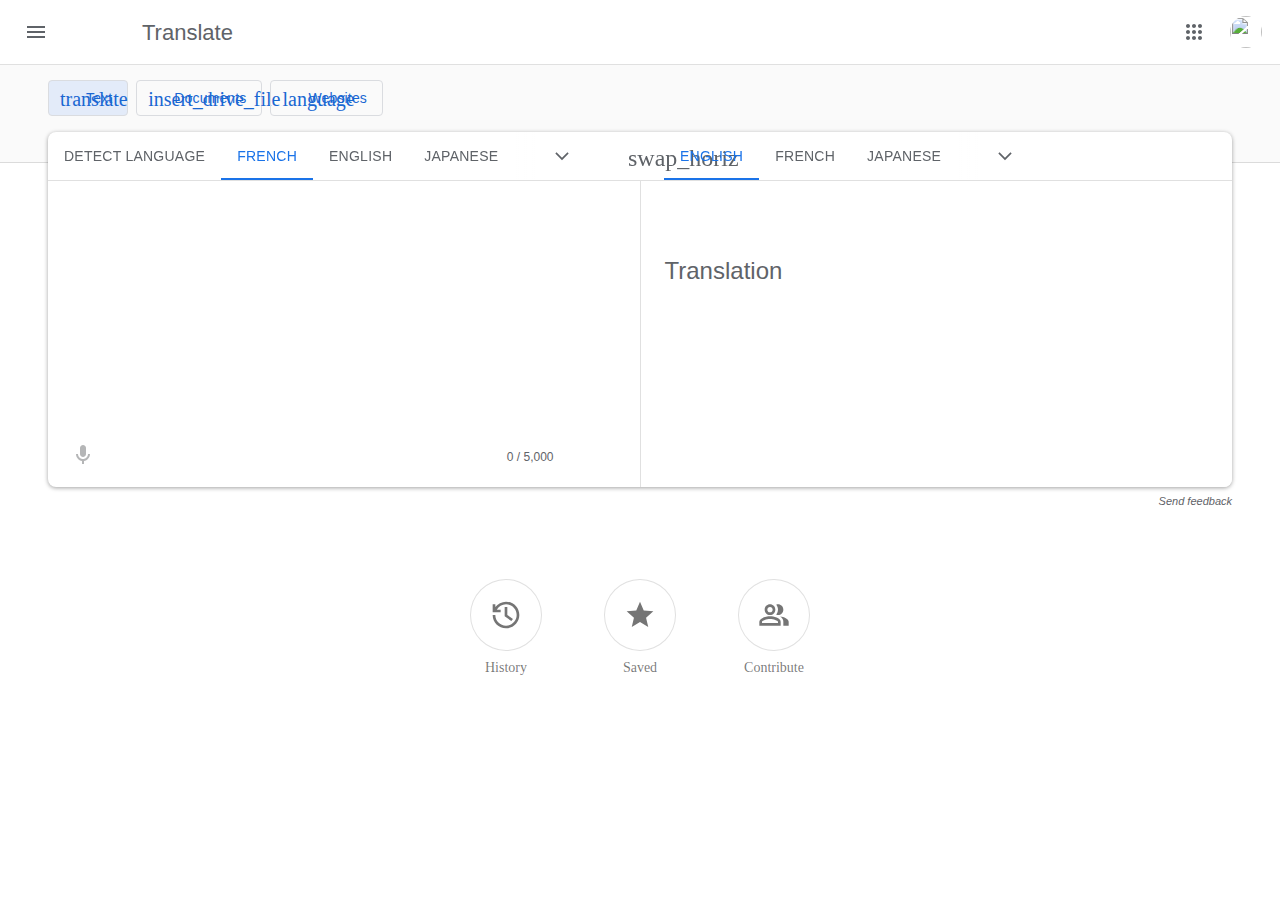
==== index.html @ 06c15351 "commit" ====
<!DOCTYPE html>
<!-- saved from url=(0029)https://translate.google.com/ -->
<html lang="en" dir="ltr">

<head>
    <meta http-equiv="Content-Type" content="text/html; charset=UTF-8">
    <script async="" src="./Google Translate_files/analytics.js.download" nonce=""></script>
    <script src="./Google Translate_files/cb=gapi.loaded_0" nonce="" async=""></script>
    <!--<base href="https://translate.google.com/">-->
    <base href=".">
    <meta name="referrer" content="origin">
    <link rel="canonical" href="https://translate.google.com/">
    <meta name="viewport" content="width=device-width,initial-scale=1,minimum-scale=1.0">
    <meta name="google" content="notranslate">
    <meta name="format-detection" content="telephone=no">
    <meta name="google-site-verification" content="sp-RFHUl69ePlsCUjwgzU3Y0H0P5dxzzaszJOtwaDNQ">
    <meta name="mobile-web-app-capable" content="yes">
    <meta name="apple-mobile-web-app-capable" content="yes">
    <meta name="application-name" content="Google Translate">
    <meta name="apple-mobile-web-app-title" content="Google Translate">
    <meta name="theme-color" content="#4285F4">
    <meta name="msapplication-tap-highlight" content="no">
    <link rel="manifest" crossorigin="use-credentials"
        href="https://translate.google.com/_/TranslateWebserverUi/manifest.json">
    <link rel="home" href="https://translate.google.com/?lfhs=2">
    <link rel="msapplication-starturl" href="https://translate.google.com/?lfhs=2">
    <link rel="icon" href="https://ssl.gstatic.com/translate/favicon.ico" sizes="64x64">
    <link rel="apple-touch-icon-precomposed" href="https://ssl.gstatic.com/translate/favicon.ico" sizes="64x64">
    <link rel="msapplication-square64x64logo" href="https://ssl.gstatic.com/translate/favicon.ico" sizes="64x64">
    <script data-id="_gd"
        nonce="">window.WIZ_global_data = { "CrnM0b": false, "DpimGf": false, "EP1ykd": ["/_/*"], "FdrFJe": "2072717750169189644", "GWxKcf": 10485760, "Im6cmf": "/_/TranslateWebserverUi", "JS0G0c": false, "KVgdyf": [47910903, 1706538, 45848641, 47875273, 45775441, 1787118, 45735197, 1763433, 45758671, 45686039, 45687526, 45814370, 1773158, 47860858, 1714251, 47881026, 1772879], "LVIXXb": 1, "LoQv7e": false, "MKiKn": "%.@.[[\"application/pdf\",[[\".pdf\"],[\"af\",\"sq\",\"am\",\"ar\",\"hy\",\"az\",\"eu\",\"be\",\"bn\",\"bs\",\"bg\",\"ca\",\"ceb\",\"ny\",\"zh\",\"zh-CN\",\"zh-TW\",\"co\",\"hr\",\"cs\",\"da\",\"nl\",\"en\",\"eo\",\"et\",\"tl\",\"fi\",\"fr\",\"fy\",\"gl\",\"ka\",\"de\",\"el\",\"gu\",\"ht\",\"ha\",\"haw\",\"iw\",\"hi\",\"hmn\",\"hu\",\"is\",\"ig\",\"id\",\"ga\",\"it\",\"ja\",\"jw\",\"kn\",\"kk\",\"km\",\"rw\",\"ko\",\"ku\",\"ky\",\"lo\",\"la\",\"lv\",\"lt\",\"lb\",\"mk\",\"mg\",\"ms\",\"ml\",\"mt\",\"mi\",\"mr\",\"mn\",\"my\",\"ne\",\"no\",\"or\",\"ps\",\"fa\",\"pl\",\"pt\",\"pa\",\"ro\",\"ru\",\"sm\",\"gd\",\"sr\",\"st\",\"sn\",\"sd\",\"si\",\"sk\",\"sl\",\"so\",\"es\",\"su\",\"sw\",\"sv\",\"tg\",\"ta\",\"tt\",\"te\",\"th\",\"tr\",\"tk\",\"uk\",\"ur\",\"ug\",\"uz\",\"vi\",\"cy\",\"xh\",\"yi\",\"yo\",\"zu\"],10485760]],[\"application/vnd.openxmlformats-officedocument.presentationml.presentation\",[[\".pptx\"],[\"af\",\"sq\",\"am\",\"ar\",\"hy\",\"az\",\"eu\",\"be\",\"bn\",\"bs\",\"bg\",\"ca\",\"ceb\",\"ny\",\"zh\",\"zh-CN\",\"zh-TW\",\"co\",\"hr\",\"cs\",\"da\",\"nl\",\"en\",\"eo\",\"et\",\"tl\",\"fi\",\"fr\",\"fy\",\"gl\",\"ka\",\"de\",\"el\",\"gu\",\"ht\",\"ha\",\"haw\",\"iw\",\"hi\",\"hmn\",\"hu\",\"is\",\"ig\",\"id\",\"ga\",\"it\",\"ja\",\"jw\",\"kn\",\"kk\",\"km\",\"rw\",\"ko\",\"ku\",\"ky\",\"lo\",\"la\",\"lv\",\"lt\",\"lb\",\"mk\",\"mg\",\"ms\",\"ml\",\"mt\",\"mi\",\"mr\",\"mn\",\"my\",\"ne\",\"no\",\"or\",\"ps\",\"fa\",\"pl\",\"pt\",\"pa\",\"ro\",\"ru\",\"sm\",\"gd\",\"sr\",\"st\",\"sn\",\"sd\",\"si\",\"sk\",\"sl\",\"so\",\"es\",\"su\",\"sw\",\"sv\",\"tg\",\"ta\",\"tt\",\"te\",\"th\",\"tr\",\"tk\",\"uk\",\"ur\",\"ug\",\"uz\",\"vi\",\"cy\",\"xh\",\"yi\",\"yo\",\"zu\"],10485760]],[\"application/vnd.openxmlformats-officedocument.spreadsheetml.sheet\",[[\".xlsx\"],[\"af\",\"sq\",\"am\",\"ar\",\"hy\",\"az\",\"eu\",\"be\",\"bn\",\"bs\",\"bg\",\"ca\",\"ceb\",\"ny\",\"zh\",\"zh-CN\",\"zh-TW\",\"co\",\"hr\",\"cs\",\"da\",\"nl\",\"en\",\"eo\",\"et\",\"tl\",\"fi\",\"fr\",\"fy\",\"gl\",\"ka\",\"de\",\"el\",\"gu\",\"ht\",\"ha\",\"haw\",\"iw\",\"hi\",\"hmn\",\"hu\",\"is\",\"ig\",\"id\",\"ga\",\"it\",\"ja\",\"jw\",\"kn\",\"kk\",\"km\",\"rw\",\"ko\",\"ku\",\"ky\",\"lo\",\"la\",\"lv\",\"lt\",\"lb\",\"mk\",\"mg\",\"ms\",\"ml\",\"mt\",\"mi\",\"mr\",\"mn\",\"my\",\"ne\",\"no\",\"or\",\"ps\",\"fa\",\"pl\",\"pt\",\"pa\",\"ro\",\"ru\",\"sm\",\"gd\",\"sr\",\"st\",\"sn\",\"sd\",\"si\",\"sk\",\"sl\",\"so\",\"es\",\"su\",\"sw\",\"sv\",\"tg\",\"ta\",\"tt\",\"te\",\"th\",\"tr\",\"tk\",\"uk\",\"ur\",\"ug\",\"uz\",\"vi\",\"cy\",\"xh\",\"yi\",\"yo\",\"zu\"],5242880]],[\"application/vnd.openxmlformats-officedocument.wordprocessingml.document\",[[\".docx\"],[\"af\",\"sq\",\"am\",\"ar\",\"hy\",\"az\",\"eu\",\"be\",\"bn\",\"bs\",\"bg\",\"ca\",\"ceb\",\"ny\",\"zh\",\"zh-CN\",\"zh-TW\",\"co\",\"hr\",\"cs\",\"da\",\"nl\",\"en\",\"eo\",\"et\",\"tl\",\"fi\",\"fr\",\"fy\",\"gl\",\"ka\",\"de\",\"el\",\"gu\",\"ht\",\"ha\",\"haw\",\"iw\",\"hi\",\"hmn\",\"hu\",\"is\",\"ig\",\"id\",\"ga\",\"it\",\"ja\",\"jw\",\"kn\",\"kk\",\"km\",\"rw\",\"ko\",\"ku\",\"ky\",\"lo\",\"la\",\"lv\",\"lt\",\"lb\",\"mk\",\"mg\",\"ms\",\"ml\",\"mt\",\"mi\",\"mr\",\"mn\",\"my\",\"ne\",\"no\",\"or\",\"ps\",\"fa\",\"pl\",\"pt\",\"pa\",\"ro\",\"ru\",\"sm\",\"gd\",\"sr\",\"st\",\"sn\",\"sd\",\"si\",\"sk\",\"sl\",\"so\",\"es\",\"su\",\"sw\",\"sv\",\"tg\",\"ta\",\"tt\",\"te\",\"th\",\"tr\",\"tk\",\"uk\",\"ur\",\"ug\",\"uz\",\"vi\",\"cy\",\"xh\",\"yi\",\"yo\",\"zu\"],10485760]]]]", "MT7f9b": [], "MgUcDb": "IN", "N2xKoc": false, "P42P9c": false, "QrtxK": "0", "RpN4Bc": 5000, "S06Grb": "110845101701669875862", "SNlM0e": "AD08yZleJ-DwqQX4kzR1OIfPqn2i:1646511814313", "T8Mtlb": 10000, "VQ5HG": 1, "W3Yyqf": "110845101701669875862", "WZsZ1e": "qrnvTRnGy1OYH3sc/ATDNbAIgfIos3eqS7", "XSvnvc": true, "Yllh3e": "%.@.1646511814303379,24363509,1694619161]", "bv5YTe": false, "cfb2h": "boq_translate-webserver_20220302.14_p1", "daxSld": "", "diwSrc": 300, "dqbTxb": "", "eNnkwf": "1636891113", "eptZe": "/_/TranslateWebserverUi/", "fBpZse": true, "fMPAmf": 5000, "fPDxwd": [1763433, 1772879, 45814370], "gGcLoe": false, "k6LLje": false, "mnsUbf": "%.@.\"[base64]/iYdfKapurC+xYqFTtWQvOM91eR4uEK8gYwtcVkK1KQIoSQ0E+w/SWoEsK0C7A/lsvGUOMI6EFR0VzuYjM7HiPjPfUPe3b3oxiUczvG9k4887oJ8TTHt6BJFmORhSoa2qD1aXugbwjkTtgynVCfhgsO+HbfG89MUoJJfPIqtBaT8xAKJp6h6NTsgTmrAz0HEcEdREPFrqyhXP/q+XU8LEdIWekBRh+8hiE6oDKM9wQIZ5zfMNlsRU5CVK8L3Dq1609yDAUeeZpGzevqvNv7Pao6bvkqh8NFoofSgK4Rzs6mQ4b7pNYtXQOjG16+/Ie8E3jmAeikKjxH/yDRIv9m7gec1MGWWyHrAscUiFYoBToIfnzqHu9aSq074PFMz9M8JOfPoRTSh1t5g/j9ECOzYldUagb2hcbOH9TGSNOheJvR/s/9uehEhx0IrxgDEo+t8OXByQP/0WgNAgIgdDtE6RTwp3sg/TDsWQrNS9ovUjMQtY3UXQ+IC0b1evLX0aL8srcFEzMDO9RraKpCbQOt6Zt+hr+5BSriU1PNLwlEhB5ZdlWrir3sJj3PAR7yG1e6ThBnR8FslO4T6pBX1vOymu8LC4iFdWsdlnkSHE28opRB90/0LRaXapF4rY1l44lCkBuqJZGU1keOMup7pDiFG0ZDOET2HZ5/9/oxJ/CraGS6txgqEHkHWJslRhLwnexXgmXiFObELjmKB6Xei6IN6vUZJHd14atobmVff2snU87UDnUuLV2I+Kzao0fEbNs1zDObU5weCNqmvAjUU0cL5/KNCcIWKVgXCqTlrUqukJEQIC9DPHzd0tWGP+7p8QJQZ2YokSD7mucrC+FdM6WtGzPWTXfVm7E8ARicjiIKpRxk/HKuvgvN9Ks1b5n7+8/zx/cFSM/8DPkRLsqpEWocb4ICs2zgC0Z/iiEdlbqbmZFhkE5dloWZUyDaJi1bcgQVMmREXaLhVVGeNVLcRc7JFHIv19e0xQQe79gxpIH9NgzhJIliIzbf4Qy0gGRt1ioqdnEt2+xUSHmTttdCPeEw/VmiQ7gm1nOIdJGQgOyWBvtUopZDpCVvIeXzJX7E6a4/tSdoD/lKJo86/xUhYdbYKItLb3z4t5m/qlj9co3t6WGLABZkwaqYLNX01hg79BoNjK0bv0iuaccKYZidwJp2utE5A2uQrzGbD2JhfuCH5iE9r17cDhK/3HblEDEOOsmsTOvX3m4roDjEq7ptEh3uOebSwC3e6sbr8WRwjuKSZrVkDMyqU54akneNdCnB2PbcZuAXKTMNN417WuoLmgwNNC/5sRHBi23k2rVhi1FnLMGdlOz+tkiJ2b5pU1MAJbETJFAAHe4OEXFbrTB3vsLo8thlk1bbpPiurtnFKL7LUNxoXB/1JaM9q4fyCJ9y4LBmHFaSXZieo2JaVlTACiw29PWBsjFiC7zi43DHT1dxoi/KkxcZkEf9o1G+w9bPUZkPXpbjnnhj0pgUu6UXwfKf68WnrQ8SvuXBvuPkJGpQqK7sLcL4pBO5VnJsOy9+FlCvNZMGIa8R9tfJm8xtxGxrHyZlUzAL4t/MNxVb9UhfSgcYk/859BfqLaDhiga0UXMZbrHAfEBkLkak1OvIc0VLCH1ZsKQwCCFQ7oGPe9EObsaVeKeKpGHwuwU517T2NnTpV54lcQ8egyMqaNpqPS8e32pMVkoItBniPSFhLc7gOeXI4bpG1VVivV+NCz5CEzY21iEru7O6FhCSGNGvk7NpYxYO5J/WgQBbbKbnFurrLa74S4/QNeP7ExlsVW98LQB3U9XD7rC0LQDIgRLHoY2WXCrRqb9+CXy30K5CFPbBeqqzN88COEnksSo5HLv32HqbSyS06mNGdPSnSai3a9cqkIICIHVsGqr2KXwNcQSrASvbf8LRig5bKuLSgRv0hc9MO/[base64]/[base64]/qM0eO4I7muxMR4FdOAhqU/zGBHyVe46KsC8V6TnmtWF1Y4UeqCzfmoVQFIuDPo5GMsI51cctgXEvTIy73zxgaMlrivgCSBPucHZspWnNyPK642qfC2Pkbpw/P33FwBCBz0aghPYCdTWTtYS7ox+6nAwTIdCdWtZ0mF+JqmzmzNxl2qnGmCoFaSsfPTHSnaHG2LdxfMQHWSRPEWtF+bCbTgyKlz193p5IE+my8SDT9IIt8By9o6YoVTbEd4SFiCGkgZg+lqiJhhhUiKOcCEORPy/D0lmwHBxgeJb+svNS6nCrL596FujG267HaYnUGNLUViWR9MF6b7g+DZmCMKxys4+m72oNvr0l1p0ikz9ddGNmezv+mtgydRFZDhO0hqmR/TZuoMh8QuLnU2IPX8u5MxocRxQ4Tb6HJQcmbUnBNqLbUvEF3S0rzV1DaPvQWxpAr3VvQhvxnB2jIhazG4bAkVahK2GbM4ACfFLiaiOaU3XrZyZAFWtTrkGeV5ki62Oji7zS1/JDWrxJyt2Mvndrk7pMZPQTo2wU3rtEyI3pPjUkUjKf4Y9wEkehONTSiqcKa7aZY0Q6IyuZ88vuRcPF/LUOnvY4iSRP+oYiSr5hVUQtZvgOBVIeursokIZEF0v0nGc4cYMv/kj88joXMv47EDkvUYLJFRbZkqms79a4CMd3WUn2teqcSpHZS74ugoCeWaIu5VTC7j/[base64]/+mbpfUTgNlzpr6pWapN2kdPQzu9Iu0+wVKEx4DfmDARmcKC2CEzAa1VAyviqV3f6qRnb0fUoDNdmirn8YQbC+EPpOf/gyiC3YqY/DFRN405k57xc1WKEOQ6rf9QGklhmKC2KwTZqoqdWNWDqBNzv5OJU7dgNu+9PXhB0T+FzhkZYjFAsbNhB5yNNvYGVpeOJwhf9cYoIcxkv18c51NQMdly8OpB0cwCFBRcscdD8ebHdbo23fZ8/sh4X40BwOp16GGdl6/g1E9R2PcpnB/[base64]//tgtqut8RJ9ZzyKQUPX1dcS1y5PqUr01tPVVBnmmxZzPhzu3riSi9HPrawJPG87jQHzXfGGLdN6UEcXvNGjFwpAkdUb8GbJ0VK0+VfE4YMj6MCZh20t35z4XFZCRtr/4NY5b8cUpAe5J3WNUSJV4Hlz95Qgb8ZCo3H0DESF1mpAndufkfW+stfbrdC+eOi4TBBqEZRHTGJdgJpsxdB0ba+B3/OoavIWWjpvstzbeHZmOgK8x4xKzhoU0KCG/bGSMfToNY5quHIw2mF8Ue+vxXrQCZFq7ZMxrX/BdKqMr3+VMI52eO38lGCwhkUI+obDFJu96ReaXJr5XidJmKtACamJSBMmpnbR1qdfoc3z8SWX/+Xj9uUVOalVc6aCG/E4+XJPCsd7GtlBGUHc4XGy/[base64]/ul6gcmyIe+a3dmBeVl/nCkvLGcHhPrRhF/AderhKWwSJ+yQvQulydiTyW7puv5ZYg4XMdAwKUtmpzGCks0LEZx6nI/VZZsUL74R2vLyRAQElAHPa2Kq5HjBMtCBbS1EnsI/+0CrTgLSthOGgdYvPwF3Xu/L6eZ0MHKkaMubf3qjF5KuGsMNZyNW2YZJxl5bDfrhFV0zwoGpZLrz8y7xWwkMykxz84KcWxqnkgH0wOY7WDwJyvAvSN5HUZgtopTJA+hO20DyVXWOxaYfsd2xTyOzCasw3jgWL2sTol7/cgx8WUrHp7uQ3edmUri1IKo8Qv8dBrPd3Kgyc0KDQO4NchlLiX0QXSKNSy+X5bvq7X2eVklS++fNEg13uxY39oIzw0G2SPlM2tPTuDm9JmmcVXle6BM+HkVfSMS0/E2RMbe6lxxNwb9Uf5WoCXt09LAOKJNEuSmu+nLwzxLdjHi4s8se9zK7UKWgdIfejXVGsMZeK2l+JUJ6cNHZabLfQR+jyJQBf5FJPV/LcyoDkOVenaiEuOqG6pldzWY88NpMJuP7IP/MTjTMgrltPu3UZgwY8QFJrEqAEZfm9WLfyt/JIAuBaMrbJNYxj5wbYVeW/xqUREc3wZCCmpz8l9Ua3dXE/R9OUfwbYgTDxAd59KpEaRSu6V9IQJD4yIj4FQDb4tbDgNwLnFlZgY8GmQIRk5VdRDzgqb+EGdXOYD7niwEQ60PxhcQ2a7sGjLCtv+aIZs9vnbW83bMmBGhbiVVjVJlmuxThG51CL3dc7qcN3BYZr8Alpd3x/VHbD6nmVxwOSErhmtQy7GWUei3Wn3yDoSONaZJjF2s97AfL7+zQHQ8MGILhucBeW663hvzz3T/FNwDeTV3RiHJ+++BVwzI20hwbbkCEJgN9NYePAZAlfmc5FpUmbHrgxJm9ak4DAQMoVCaWFpCMSe0FOXh7xOV5sV0B1qVOvbPFerjuKvJ/+MSRuAdhXCJUdIXIneqdGiEle5t2WTjrV/RiVxkU5IPqirqNe+Z9xKX9yiURhdavPE13MmsSsiYweqZRLNJ5jX/qFtuqeBFiph4cGpQpKTOyGc9WM62IVXGeXVJ5g0smRUNwWTrqX65za+KMzd0/[base64]/X+nM7+nEl9wTTRlU/HSWuSpIAJlnQabsiqt+62iHaW8nx3Xrz7AwS0AGM1KNmIMqPAvigw5WjXX7LLlK9gONuWMJi8mB90hOhPENMt4+kbKHMTZy0isOUutQ/WNvrb1DNvkcOO5ZZRIPp9j4NSPHr+CJAf/zSZshndcJtlaxygk4YCm2ThFtevHLM4tD2OD0Dccd9DUutzYyTb3IwxCHytYjtvD9FPJv3xMRGMVrDTmOQUYLqd7TD5a4SWeDsLB1cll+S6o+JB/N8YCJDIiStpr5xyYgzgl/TlNg5Ah95Sx0razhXj9PFp0355Bm3NUTME36t5RAHXh1hSAwUESrWUBStkE3UuKKxD15Fk4nCVwHPtusCeT2cbcHoYPtYv9VwUfccLGzIMDaOLXBKvPQmiNjLmRjm26hnkuinjjajcjnZG+UqOBW+DmxOUyTxHRWXGiZ1NM4PxF+PNa79mZJ/5SvXVXOmncawlyhmJ5spL7igXUw4gt7QqoIkd61vFfSLd8xSgFhoP3DlhVHMqFpw+eX9hoL016jFvZQuFPJPnAK1YpKLdiADvxhBQUUCnSkGdTy7D/v0NMTFvGuE4iaF0tRSHNvZ6bmzsFDS+3sIec3Wk9Ap5H6VnEBbWMBjzUtn4nGyvoKFLTJbTfda/iGV3/FZ3wE/AAkspI/LQsbAwCT7upes7epVkwBtjwMzPZY6CEVMcyM8hYO5z3xHC07nmPmd1s87BbtsOW5uGLgwiq+3AUOvaUkINkQ3A6LwXmhXRZCXmmp8foTU3+qJgu949vvse6KGPCA0qcDOsHk9bJNf/MqbQ5y+rpyX17NEKZFX9LdRta/xrfl3IEmA+l/NrUpYW1ajvndl/CdMIEsydloECsw/CLZwTWYXPHHfgP8NVOQ/b1fQkq/afh5mhHi70IKkKU6JcxekeNPYVaIOGsMNH2WN+uoRWWPHu0h3vouH52VJosMITx43j7o7gwdU2tTrATk3UrN0KNI/n3ihFMf4mZlOid9z6eAQZfQLK+g5lXb+eHwg/IPMjb2Rw+wRoGoDQT229qf8WQqfHR1In+WZ3CPQzbxkjs5DidMWaJD8GygKDj116QEMSlKWY/bAyBAZ8Uu5MQ+nyDmG8J+uXS9raad6JmoggNxx43yfJ2KBGFmcTB3SiGYWVdWev5ktDBx5UVWMcbOQ0/ZNAWkz54AJlxyTYNAvR63EcdMIfrD6tFw4ARxYDNe5cDCJ0yRjOIAfKKC0W4fo+1EtnQXZ0+7FDidih/1L6XwwzdTh1fYISb2TU1rGbP7mgrswHpT9WImA+zQud6FY4cQx6qvhaARZvra354o/SxqdUk74HCD0AzXrkOYYvlh2SNQ2YOR/pSuZTyfpGP1+kSj1GWZK6Dydvs5AO/sZP98ZdXBACFf2NXLw17ElLOn6sbsQWNwo8xt8KSFGNDynnFM0JblpTHODcz7wdEKgk01sfD9PzdiQKYaAYLJnI8XX9wcewEpu2pAPfPZ7jHmctwcQlBNW6/o1uphFZfxsAG5zwsx+7XahZNMA1Hp0ceN0Eq11VoZq3OxJlCsjmRhuy6+Buz4+Pko1YesBHRCf5cQou3XJyVpJO/[base64]/oRT8KIlvZcXG3/cU17+zqZYV9vJ0eZQww10sa7y344MW1bux5broAnS9qPRZ8pcWwqc3u3Zd+U6YtZ/s6/huZsrqKmA5HJf+WAcq6ja6Tx5RDBLrEYNUJQ1L0V122oMGMEAGECF5/IU6r18DmVvs9q9wMigbZMmNNPnqMYKD8B+74o4A3ge5InopIj7YkEUveYtcKckpHlFxvHuvMDVWTfzPOlcq3vRhDXt9ulpuOsqvrbTCwkMgce8TPLLeCHzVZEHw/osp4uoNhvzSEh67HgJXF6LuDU4hbb3nVREQEgd5KELpEq7gfTvaDdudugWJRcPTmP5Kl+K0hRdu+6Uhh8hd/2xxwOw83a0+45HuzoeDMM/yRTf56bTjGo+mLi5HOpBPGoV+ktdiVvrz1d99n/JlgjjVaoQGBLGyV/xqBhcbA7fSLoCvGlofJViHQzmukV5SW2piZX2cqf0SHo0cK2sNAIUl5UwszWuIc+ij1LDeKqYdRCLTGk2Nf1ifVeODISpkTUjPUsQEAMzQWXjawZGXGoYbY2yLWgFojY1NHQiVztn3hHOsmybjPkEEL2CSrQjCshdxH+zV0pj8fSx/Kjj8kguywUtEiLjqiOI1+f/+cYU3m0hDGdezjUizHMYSRJrsHQACa4SX0WPpg2tKW8gXeRHX1EzpYdiGaR8MfkrLoCJjMhtDOcQSV3sUmvhMcHTVUvRqhEBgWXcxHDZl/wQvmeMrfaDlPu1OyBFeCpixNM9orixYd+wcJ1IfeKKGQ1OxBGbeZnYM6uBELg3VIkMsXEv40ccywR9J9Glgy762FDT/Oo8nZRqJOI1nzrKUFug4kDBquKq8IZ4eawSER4qzvbQuX2WwnSmZkyQYmNuL55qw4oGeg/EBuOeqwc4NXm0pe+pMnGA2NKnSkLKzI93o7ekFZm7O12kWwvEecjqbQSEEuYFEBMSkGTzmoGjuW96BDBMHcQvl4NCnFBQrC8WPkkOCiTTW3kh4lINsLao6gx8fz90cBe/2cXanA72PxxzkV4QxOzp8yRQrHnh5B0XKzX5WtXOsHiI+1u0hFYtVR66V47I/E2vpFfBWwQ0v+w4CO/sDv+SI1txgFLtFAhoJCCvjv4eAQCwErk1bm/Ktlfh6oAx06iBgFnuJyTdohNcHZdGog3Alv7Pym3nDXZVyLeuLpK6HW5H+aPKsp7jOvcgaoEEap0rigmfk3Khb8NcOP6m2RaezMRzJwFM4SwHiMVYq05LtHx0ARqUJJ38gu5T+XXIHX2wI1SuaZE93xdZoTLzd1XmggyCGhmFdSO1Y/3KxLe/uXilUzWbeljUA+j87i9E3avWD00srmqFC+7ANxRLogZ7FUANBibRgqQAB4MxVcpUVmlgo8KQPbs2/WYoZSRzMiNeePI1LJZ3ml5RfvPwk40K8Y3Q7IWY6uolSVB1OrnEoRvPD/8W4HOYUjExs8QYuAGXU5PDUHTRDZyLqKxOdW6OAJ9VuvzoAPXZQqzyAOW+cv1wwEVznMWnfPr2QNHxf3yUJO/CdJvA+Unqka5faTxysH+Ex7wUNfpVmQUCQj3Izb+6Pzo/nC1tLyyceuNE2KD+IGRZJkBgIprKBwJdkS+MdzaQme5HT/eeE5mN3F5ERclQ9vdtSeMjExs/EAPiCGq6EbpV5NJcvleNyQkQMnqvcMDRD9FGXyyGFvsi7zXWATDoGtC6wzkBReZi20S6XUwtI+EB6oqkcglSwrNmk/[base64]/yo2RP7dmvBC5Fl8OZnYnwcvjSl30S0V6PSw+fWGPy9eRZJRNKD+uECXm4VYMmAizRc1j8r4OMviSaeUogUECFmNkgTgmA2AB2oG7zYKiuDUsKLJms4+gckGHGWOsvV1uCMRb8uA4cQUKqiBvhajc52ColnUvCgMenZhZY7mUzhJ714tXPjTtZvy3dRjN5M+HXMh/hoojKW+X/rpNEG4i+CEOBdG2m1CUDs1nCzi/[base64]/coFP1xC5Q5NuPOiKDSzRg0BzrTIE4IhZMtNQFYvfKUhs7cWXG6LLzTgompGxjuR6CmRNbKd90MSfWFlMbFtydwYDiUqakznXt4bN1WO/TZ4hQT/TVzHGvD2pKbeNoh9dDmL6BZ92hWgmqb1Fv2k8SiJwXOQWKIDU/zY5bXQYp4FvJZB5GrJ97G+09i7WqSX2iccIDnBejyZTgoG351mgFCHZ3mqtCRwzhI7YTgq7vioyFBbMbpRswlT7u5tJviHdbykVd0Svj6zItMM8KrXbggF3Hmh0XvHuUshKi6o9KG5WDLHCjvZKgEeVinmSzcoav7xE4U8/i/fWUA+F5y9SUqLa5YlcyluJumBuSGVae6TmEDv+VkotZy8ofYqUcbTTfJ0arXa+d49at5tdaMWo0gf6Q5f3CEHzcz9705WtM++kP0t7LMfX/pw1inkkQaMiF3Ef68DTsffLCgAUuggBtFVJEXvfwonRtcKxXmu8aq3O4mWVeS+lQnalwqog2W1H2+2fnZT9WyOhwmz1FvUg/uD6jF3bZrgxfb2A0sR8lSNOTuC/WG9EaerG8zeDRDXycsF//4RswbY5i1sqkI2z1MvlZEYX2Iqk170yrf8P0ADfmyrhb2oXW4DRb71bPPWBoEaw28YOyUD6znMlg3mwusNA3GmshPRxsfBj2V21vLO1/qWxWEL9E3j/3u92DnuBexVVNRLbkxVmpM6q6mRBpD4vIDzxQH+5kMn4gCurHs7viASrC7DzH3mwt0YLMdCj2G+slJ/7og4FwxeGkBlPu8Af0EiC0JAJq1xkojOP4HJrXWkyM9PyKb+zuDWlTNUTj+s74hUpGPcCJh/BnQJgNoL+IQMI69RmMm+SKIAChxmKdoSgBYdHJ9I4Mqc3Wi68KHojHGWfULO2tAaYu3uUP6cqFZ/XI8cgpqvqLRvBb61G02DnLbiv95ZjIoQaY/ZE8AsmQ+TEmSYGUj3Uzzioj4IdooWRvLi7T55ssANIJikkgs4hJroDsJ3IDK4sL15WOmp4pSahM2n9PE7HjiL8z0+zbuaFFJjisJ5nSIGvG8Yesrob5XQhCBbr4A9Zzf2hoHnRV6UHSH+jAkcT1FZFE3so39yJVQnWARjDFXz5PpeI2gfF++mZqwgNgPt7m3SVda7Ks/G9WIP+nIAHpmLnKGo4HoTs37S1I6AKCceszMyD/YSix0IBsxoqAKUAQwmOZDVMgUajos09ng/U2wlKYUSPKry70CDq6cC4cUAQqBmSRhpGUxKR8t3RJcQmpfM+w+ms7SXuCbxtF6TWgx+8aZkEto2DIAjIaWppn5QRnzOiokAAkScPslkQlduiuCauY6o10Q+DsekJz508uLxDqk15tuBfPtJ18G6YEx0n2HcYK8IMKi+mHrpB5sHOc5GJwlYrunqaFK6TDWq/989+Jr4r1fbujOHn824jCQF/FYMMfAI1SssUn9YcqiaGLZdwxdm4Pmrie3hMSW3+jEoogIEm4puLTg9CcrFlkjsF/rhvEfiveqYjFUG+gjA/QwaDJZtss6isc+dFmcZqwNOq7czDlr8fzEMGbLGSqlE1ZxBH1IIqnEUrB/Gbwivj0E1GcvwGFIAO8CUjnmopeVRdGLEPzeQhOKeShqrIarcNAr3Mp+/q7tEd1jJWhJ6lOqtxsVE7ugaYyColL2ExPYfaJEKPNPRUdvPI2TXG09U++LkNIlwH04GoIqweBkhSou/tIL6vmXWXq8VWgi4Pwkbnyb16FbCcGKrgEGt19L8Q6AoqFhOqKVuMmiQFAe2ch4Jc7ZM59vIXNM44ttFf2Vde8SQ4aEOeX5xpgIk8QmSMy0Qjsz1r2W/XF3KGu/OsRPbsQ//L18vVHJhbnNsYXRlV2Vic2VydmVyVWkvYnNjZnJhbWU\",null,\"C9lyOq9gU3e1LBtJ43XMftyku94UKsdBuSDO7koxQ5Y\",null,1646511814317,[null,null,null,null,null,\"(function(){var U\\u003dfunction(f,Q,W,h,a,Y,N,c,B,S,u,X,d,M,A,P,t,m,p,D,w){return(Q\\u003e\\u003e((Q+((Q+8)%11||(t\\u003d(N\\u003dO(h,null,W))\\u0026\\u00261\\u003d\\u003d\\u003dY.eval(N.createScript(a))?function(L){return N.createScript(L)}:function(L){return f+L}),6))%9||(t\\u003df),2))%8||(p\\u003dfunction(){try{return B.contentWindow.location.href.match(/^h/)?null:!1}catch(L){return\\\"\\\"+L}},D\\u003dfunction(){(A.push(60,+new Date-d),clearInterval(M),N.f\\u003dvoid 0,u)(),u\\u003dvoid 0},m\\u003dfunction(L,J){A.push(82,(J\\u003d+new Date,J-d),L),5\\u003cL?(A.push(35,J-d),D()):(S\\u003dL,P\\u003dJ,B\\u003ddocument.createElement(\\\"iframe\\\"),H(9,6,function(F){L\\u003d\\u003d\\u003dS\\u0026\\u0026(F\\u003dp(),null\\u003d\\u003d\\u003dF?(A.push(h,+new Date-d),c\\u003dB.contentWindow,B\\u003df,S\\u003da,clearInterval(M),u(),u\\u003dvoid 0):(A.push(W,J-d,F),w(),m(L+1)))},B,\\\"load\\\",!1),H(9,12,function(){L\\u003d\\u003d\\u003dS\\u0026\\u0026(A.push(64,J-d),w(),m(L+1))},B,\\\"error\\\",!1),B.style.display\\u003d\\\"none\\\",B.src\\u003dY,X.appendChild(B))},w\\u003dfunction(){B\\u003d(S\\u003d(X.removeChild(B),a),f)},u\\u003dfunction(){},B\\u003df,S\\u003da,A\\u003d[],N.f\\u003dfunction(L,J){u?(J\\u003du,u\\u003dfunction(){(J(),setTimeout)(function(){L(c,A)},a)}):L(c,A)},d\\u003d+new Date,X\\u003ddocument.body||document.documentElement.lastChild,M\\u003dsetInterval(function(L,J,F){B\\u0026\\u0026(J\\u003dS,F\\u003d+new Date,2E4\\u003cF-d?(A.push(66,F-d),w(),D()):(L\\u003dp())?(A.push(93,F-d,L),w(),m(J+1)):6E3\\u003cF-P\\u0026\\u0026(A.push(87,F-d),w(),m(J+1)))},512),m(1)),t},H\\u003dfunction(f,Q,W,h,a,Y,N,c,B,S){return(Q-f)%12||(B\\u003dg,B[W]||U(null,32,h,Y,a,c,B),B[W](N)),(Q\\u003c\\u003c1)%12||h.addEventListener(a,W,Y),(Q-5)%3||(N\\u003dvoid 0,W\\u003dfunction(){},a\\u003dk(Y,function(u){W\\u0026\\u0026(h\\u0026\\u0026l(h),N\\u003du,W(),W\\u003dvoid 0)},!!h)[0],S\\u003d{ply:function(u,X,d,M,A,P){if(!X)return M\\u003da(d),u\\u0026\\u0026u(M),M;P\\u003dfunction(){N(function(t){l(function(){u(t)})},d)},N?P():(A\\u003dW,W\\u003dfunction(){l((A(),P))})}}),S},x\\u003dfunction(f,Q,W,h,a,Y,N){return(h\\u003c\\u003c(((h^481)\\u00263)\\u003d\\u003df\\u0026\\u0026(W(function(c){c(Q)}),N\\u003d[function(){return Q}]),f))%6||(N\\u003d(Y\\u003dg[W.substring(0,3)+\\\"_\\\"])?Y(W.substring(3),Q,a):x(1,W,Q,8)),N},K\\u003dthis||self,Z\\u003dfunction(f){return U.call(this,f,12)},l\\u003dK.requestIdleCallback?function(f){requestIdleCallback(function(){f()},{timeout:4})}:K.setImmediate?function(f){setImmediate(f)}:function(f){setTimeout(f,0)},z\\u003dfunction(f,Q,W,h,a){return H.call(this,9,5,h,Q,W,f,a)},O\\u003dfunction(f,Q,W,h,a){if(!(a\\u003d(h\\u003dK.trustedTypes,Q),h)||!h.createPolicy)return a;try{a\\u003dh.createPolicy(W,{createHTML:Z,createScript:Z,createScriptURL:Z})}catch(Y){if(K.console)K.console[f](Y.message)}return a},g,v\\u003d{passive:!0,capture:!0},k\\u003dfunction(f,Q,W,h){return x.call(this,1,Q,f,3,W,h)};40\\u003c(g\\u003dK.ridgeslice||(K.ridgeslice\\u003d{}),g.m)||(g.m\\u003d41,g.gc\\u003dz,g.a\\u003dk),g.FQi_\\u003dfunction(f,Q,W,h,a,Y){return H(9,9,(Y\\u003d(a\\u003df.lastIndexOf(\\\"//\\\"),atob(f.substr(a+2))),\\\"f\\\"),29,0,15,function(N,c,B){if(B\\u003d\\\"FNL\\\"+c,N)try{h\\u003dN.eval(U(\\\"\\\",14,\\\"gc\\\",\\\"error\\\",\\\"1\\\",N)(Array(7824*Math.random()|0).join(\\\"\\\\n\\\")+\u0027(function(){var fw\\u003dfunction(a,W,f,Q,B,L,h,N){if(!(f-9\\u002611))a:if(\\\"string\\\"\\u003d\\u003d\\u003dtypeof W)N\\u003d\\\"string\\\"!\\u003d\\u003dtypeof B||B.length!\\u003dQ?-1:W.indexOf(B,L);else{for(h\\u003dL;h\\u003cW.length;h++)if(h in W\\u0026\\u0026W[h]\\u003d\\u003d\\u003dB){N\\u003dh;break a}N\\u003d-1}if(!(((f\\u003c\\u003c2\\u00266||(h.classList?h.classList.remove(W):(h.classList?h.classList.contains(W):S(Q,9,W,S(B,a,h)))\\u0026\\u0026c(B,34,Array.prototype.filter.call(S(B,3,h),function(A){return A!\\u003dW}).join(L),h)),f)|6)%5))a:{for(h in B)if(W.call(void 0,B[h],h,B)){N\\u003dL;break a}N\\u003dQ}return N},B0\\u003dfunction(a,W,f,Q,B,L,h,N){return(1\\u003d\\u003d((W|1)\\u00265)\\u0026\\u0026(N\\u003dObject.prototype.hasOwnProperty.call(f,W0)\\u0026\\u0026f[W0]||(f[W0]\\u003d++h8)),(W^a)%4)||(N\\u003d!!(L.v\\u0026B)\\u0026\\u0026!!(L.l\\u0026B)!\\u003dQ\\u0026\\u0026(!(h\\u003dL.GO,-~(h\\u0026B)+(h^B)+(~h^B))||L.dispatchEvent(au(3,f,8,8,2,16,B,Q)))\\u0026\\u0026!L.zO),N},M\\u003dfunction(a,W,f,Q,B,L,h,N,A){return(a\\u003e\\u003e1)%((1\\u003d\\u003d(a+(((a+9)%21||(Array.isArray(L)\\u0026\\u0026(L\\u003dL.join(W)),h\\u003df+B,\\\"\\\"\\u003d\\u003d\\u003dL||void 0\\u003d\\u003dL?(Qi||(Qi\\u003d{atomic:false,autocomplete:\\\"none\\\",dropeffect:\\\"none\\\",haspopup:false,live:\\\"off\\\",multiline:false,multiselectable:false,orientation:\\\"vertical\\\",readonly:false,relevant:\\\"additions text\\\",required:false,sort:\\\"none\\\",busy:false,disabled:false,hidden:false,invalid:\\\"false\\\"}),N\\u003dQi,B in N?Q.setAttribute(h,N[B]):Q.removeAttribute(h)):Q.setAttribute(h,L)),3\\u003d\\u003d(a\\u003e\\u003e1\\u002615))\\u0026\\u0026(f.C\\u003dW,f.listener\\u003dnull,f.proxy\\u003dnull,f.src\\u003dnull,f.H8\\u003dnull),2)\\u002615)\\u0026\\u0026(this.V\\u003dF.document||document),4\\u003d\\u003d(a\\u003c\\u003c1\\u002615))\\u0026\\u0026(A\\u003dtypeof Q.className\\u003d\\u003dW?Q.className:Q.getAttribute\\u0026\\u0026Q.getAttribute(f)||\\\"\\\"),10)||(f\\u003dfunction(Y){return W.call(f.src,f.listener,Y)},W\\u003dNd,A\\u003df),A},S\\u003dfunction(a,W,f,Q,B,L,h,N,A){if(!((W+((W-((W-(3\\u003d\\u003d(((W\\u003e\\u003e2)%24||(A\\u003df.classList?f.classList:M(10,\\\"string\\\",a,f).match(/\\\\\\\\S+/g)||[]),W)\\u003e\\u003e1\\u002615)\\u0026\\u0026\\\"number\\\"!\\u003d\\u003dtypeof Q\\u0026\\u0026Q\\u0026\\u0026!Q.C\\u0026\\u0026((L\\u003dQ.src)\\u0026\\u0026L[Lw]?t(L.T,13,a,Q):(N\\u003dQ.type,B\\u003dQ.proxy,L.removeEventListener?L.removeEventListener(N,B,Q.capture):L.detachEvent?L.detachEvent(A8(17,12,\\\"on\\\",N),B):L.addListener\\u0026\\u0026L.removeListener\\u0026\\u0026L.removeListener(B),Ys--,(h\\u003dau(3,L,9))?(t(h,5,a,Q),h.W\\u003d\\u003da\\u0026\\u0026(h.src\\u003df,L[dm]\\u003df)):M(6,true,Q))),4))%18||(this.g\\u003da),9))%10||(A\\u003dfw(98,Q,25,1,f,a)\\u003e\\u003da),5))%13))a:{for(h\\u003da;h\\u003cQ.length;++h)if(N\\u003dQ[h],!N.C\\u0026\\u0026N.listener\\u003d\\u003dL\\u0026\\u0026N.capture\\u003d\\u003d!!B\\u0026\\u0026N.H8\\u003d\\u003df){A\\u003dh;break a}A\\u003d-1}return A},t\\u003dfunction(a,W,f,Q,B,L,h,N,A,Y,u,d,J){if(!((W|8)\\u00267))if(Array.isArray(L))for(A\\u003da;A\\u003cL.length;A++)t(0,16,\\\"object\\\",Q,B,L[A],h,N);else h\\u003dJ8(8,44,h),Q\\u0026\\u0026Q[Lw]?Q.T.add(String(L),h,true,p(47,f,N)?!!N.capture:!!N,B):c(false,38,\\\"object\\\",h,true,B,Q,N,L);if((2\\u003d\\u003d(W\\u003c\\u003c1\\u00267)\\u0026\\u0026(B\\u003dQ.type,B in a.h\\u0026\\u0026c(f,11,a.h[B],Q)\\u0026\\u0026(M(39,true,Q),a.h[B].length\\u003d\\u003df\\u0026\\u0026(delete a.h[B],a.W--))),2)\\u003d\\u003d((W|8)\\u00263))if(A\\u003dQ.T.h[String(L)]){for(N\\u003d(A\\u003d(Y\\u003dtrue,A.concat()),f);N\\u003cA.length;++N)(h\\u003dA[N])\\u0026\\u0026!h.C\\u0026\\u0026h.capture\\u003d\\u003dB\\u0026\\u0026(d\\u003dh.H8||h.src,u\\u003dh.listener,h.K\\u0026\\u0026t(Q.T,9,f,h),Y\\u003dfalse!\\u003d\\u003du.call(d,a)\\u0026\\u0026Y);J\\u003dY\\u0026\\u0026!a.defaultPrevented}else J\\u003dtrue;return J},au\\u003dfunction(a,W,f,Q,B,L,h,N,A){if(!(f\\u003c\\u003c1\\u00266))a:{switch(h){case W:A\\u003dN?\\\"disable\\\":\\\"enable\\\";break a;case B:A\\u003dN?\\\"highlight\\\":\\\"unhighlight\\\";break a;case 4:A\\u003dN?\\\"activate\\\":\\\"deactivate\\\";break a;case Q:A\\u003dN?\\\"select\\\":\\\"unselect\\\";break a;case L:A\\u003dN?\\\"check\\\":\\\"uncheck\\\";break a;case 32:A\\u003dN?\\\"focus\\\":\\\"blur\\\";break a;case 64:A\\u003dN?\\\"open\\\":\\\"close\\\";break a}throw Error(\\\"Invalid component state\\\");}return(f^325)\\u0026a||(Q\\u003dW[dm],A\\u003dQ instanceof D?Q:null),A},x\\u003dfunction(a,W,f,Q,B,L,h,N,A,Y,u,d,J,O){if(!((4\\u003d\\u003d(a+2\\u002614)\\u0026\\u0026(O\\u003dfunction(){},O.prototype\\u003dQ.prototype,f.o\\u003dQ.prototype,f.prototype\\u003dnew O,f.prototype.constructor\\u003df,f.Du\\u003dfunction(H,P,m){for(var w\\u003dArray(arguments.length-W),X\\u003dW;X\\u003carguments.length;X++)w[X-W]\\u003darguments[X];return Q.prototype[P].apply(H,w)}),a)\\u003e\\u003e1\\u00267))if(Array.isArray(h))for(d\\u003dW;d\\u003ch.length;d++)x(33,0,\\\"object\\\",Q,B,L,h[d],N);else A\\u003dp(95,f,B)?!!B.capture:!!B,Q\\u003dJ8(8,22,Q),L\\u0026\\u0026L[Lw]?L.T.remove(String(h),Q,A,N):L\\u0026\\u0026(Y\\u003dau(3,L,5))\\u0026\\u0026(u\\u003dY.op(N,A,Q,h))\\u0026\\u0026S(0,7,null,u);if(1\\u003d\\u003d((a^243)\\u00265))if(L\\u003df.length,L\\u003eW){for(Q\\u003d(B\\u003dArray(L),W);Q\\u003cL;Q++)B[Q]\\u003df[Q];J\\u003dB}else J\\u003d[];if(!((a|((a-9)%11||(J\\u003dW\\u0026\\u0026W.parentNode?W.parentNode.removeChild(W):null),6))%9)){if(B\\u003dwindow.btoa){for(L\\u003d(Q\\u003d0,\\\"\\\");Q\\u003cW.length;Q+\\u003d8192)L+\\u003dString.fromCharCode.apply(null,W.slice(Q,Q+8192));f\\u003dB(L).replace(/\\\\\\\\+/g,\\\"-\\\").replace(/\\\\\\\\//g,\\\"_\\\").replace(/\\u003d/g,\\\"\\\")}else f\\u003dvoid 0;J\\u003df}return J},iw\\u003dfunction(a,W,f,Q,B,L,h,N,A){return 1\\u003d\\u003d((W^((W\\u003e\\u003e2)%14||(f.C?L\\u003dtrue:(N\\u003dnew Sa(Q,this),h\\u003df.listener,B\\u003df.H8||f.src,f.K\\u0026\\u0026S(0,6,null,f),L\\u003dh.call(B,N)),A\\u003dL),396))\\u00267)\\u0026\\u0026(Q.B\\u003d((Q.B?Q.B+a:\\\"E:\\\")+B.message+\\\":\\\"+B.stack).slice(f,2048)),A},Fv\\u003dfunction(a,W,f,Q,B,L,h,N,A,Y,u){if(2\\u003d\\u003d((W+8)%7||Z.call(this,a,f||c0.gn(),Q),W+3\\u002611)){for(L\\u003d[],Y\\u003dQ\\u003d0;Y\\u003ca.length;Y++)for(Q+\\u003df,h\\u003d(A\\u003dh\\u003c\\u003cf,B\\u003da[Y],2*(A|0)+~(A\\u0026B)-2*(A\\u0026~B)-(~A^B));7\\u003cQ;)Q-\\u003d8,L.push((N\\u003dh\\u003e\\u003eQ,255-(~N\\u0026255)));u\\u003dL}return(W|1)%5||f.ZZ\\u0026\\u0026f.ZZ.forEach(a,void 0),u},R\\u003dfunction(a,W,f,Q,B,L,h,N,A,Y){if(4\\u003d\\u003d(a\\u003c\\u003c((a^286)%14||Q.m.splice(f,f,W),1)\\u002615))if(f.classList)Array.prototype.forEach.call(Q,function(u,d){f.classList?f.classList.add(u):(f.classList?f.classList.contains(u):S(0,19,u,S(\\\"class\\\",97,f)))||(d\\u003dM(18,\\\"string\\\",\\\"class\\\",f),c(\\\"class\\\",70,d+(0\\u003cd.length?\\\" \\\"+u:u),f))});else{for(B in W\\u003d((Array.prototype.forEach.call(S(\\\"class\\\",(L\\u003d{},96),f),function(u){L[u]\\u003dtrue}),Array.prototype.forEach).call(Q,function(u){L[u]\\u003dtrue}),\\\"\\\"),L)W+\\u003d0\\u003cW.length?\\\" \\\"+B:B;c(\\\"class\\\",28,W,f)}if(4\\u003d\\u003d(a-5\\u002615)){if(!(h\\u003d(z.call(this,W),Q))){for(A\\u003dthis.constructor;A;){if(L\\u003d(N\\u003dB0(235,8,A),Oi[N]))break;A\\u003d(B\\u003dObject.getPrototypeOf(A.prototype))\\u0026\\u0026B.constructor}h\\u003dL?\\\"function\\\"\\u003d\\u003d\\u003dtypeof L.gn?L.gn():new L:null}this.P\\u003dh}if(!(2\\u003d\\u003d((a^456)\\u002614)\\u0026\\u0026(W\\u003dnew G(f,Q),Y\\u003d[function(u){return I(8,9,false,u,W)}]),a+1\\u002627))if(h\\u0026\\u0026h.once)t(Q,8,\\\"object\\\",N,B,L,W,h);else if(Array.isArray(L))for(A\\u003dQ;A\\u003cL.length;A++)R(3,W,false,0,B,L[A],h,N);else W\\u003dJ8(8,23,W),N\\u0026\\u0026N[Lw]?N.T.add(String(L),W,f,p(15,\\\"object\\\",h)?!!h.capture:!!h,B):c(false,20,\\\"object\\\",W,f,B,N,h,L);return Y},c\\u003dfunction(a,W,f,Q,B,L,h,N,A,Y,u,d,J,O){if(!(((W^920)%(1\\u003d\\u003d((2\\u003d\\u003d(W-8\\u002611)\\u0026\\u0026(L\\u003dtypeof B,h\\u003dL!\\u003da?L:B?Array.isArray(B)?\\\"array\\\":L:\\\"null\\\",O\\u003dh\\u003d\\u003df||h\\u003d\\u003da\\u0026\\u0026typeof B.length\\u003d\\u003dQ),W)+6\\u00269)\\u0026\\u0026(L\\u003dfw(98,f,29,1,Q,a),(B\\u003dL\\u003e\\u003da)\\u0026\\u0026Array.prototype.splice.call(f,L,1),O\\u003dB),18)||(\\\"string\\\"\\u003d\\u003dtypeof Q.className?Q.className\\u003df:Q.setAttribute\\u0026\\u0026Q.setAttribute(a,f)),W)\\u003e\\u003e1\\u00269)){for(L\\u003dN\\u003d0;L\\u003ca.length;L++)N+\\u003da.charCodeAt(L),N+\\u003dN\\u003c\\u003c10,N^\\u003dN\\u003e\\u003e6;O\\u003d(h\\u003d(B\\u003d(N+\\u003dN\\u003c\\u003c3,N^\\u003dN\\u003e\\u003e11,N+(N\\u003c\\u003c15))\\u003e\\u003e\\u003e0,new Number(B\\u0026(A\\u003d1\\u003c\\u003cf,-(A^1)-2*(~A^1)+2*(A|-2)))),h[0]\\u003d(B\\u003e\\u003e\\u003ef)%Q,h)}if(!((W+4)%6)){if(!A)throw Error(\\\"Invalid event type\\\");if(Y\\u003d(d\\u003dp(79,f,((u\\u003dau(3,h,13))||(h[dm]\\u003du\\u003dnew D(h)),N))?!!N.capture:!!N,u).add(A,Q,B,d,L),!Y.proxy){if((J\\u003dM(20),Y.proxy\\u003dJ,J.src\\u003dh,J.listener\\u003dY,h).addEventListener)H0||(N\\u003dd),void 0\\u003d\\u003d\\u003dN\\u0026\\u0026(N\\u003da),h.addEventListener(A.toString(),J,N);else if(h.attachEvent)h.attachEvent(A8(17,6,\\\"on\\\",A.toString()),J);else if(h.addListener\\u0026\\u0026h.removeListener)h.addListener(J);else throw Error(\\\"addEventListener and attachEvent are unavailable.\\\");Ys++}}return O},p\\u003dfunction(a,W,f,Q,B,L,h,N,A,Y,u,d,J){if(!((a\\u003e\\u003e1)%25||(J\\u003dMath.floor(this.S())),(a-3)%10)){if(B.ju+\\u003d(B.g\\u003d((u\\u003d(d\\u003d(h\\u003d0\\u003c(Q||B.mU++,B).Et\\u0026\\u0026B.lI\\u0026\\u0026B.Nk\\u0026\\u00261\\u003e\\u003dB.hw\\u0026\\u0026!B.j\\u0026\\u0026!B.L\\u0026\\u0026(!Q||1\\u003cB.c8-f)\\u0026\\u00260\\u003d\\u003ddocument.hidden,N\\u003d(A\\u003d4\\u003d\\u003dB.mU)||h?B.S():B.J,N-B.J),d)\\u003e\\u003e14,B).s\\u0026\\u0026(B.s^\\u003du*(d\\u003c\\u003cW)),u||B.g),u),A||h)B.mU\\u003d0,B.J\\u003dN;!h||N-B.R\\u003cB.Et-(L?255:Q?5:2)?J\\u003dfalse:(B.c8\\u003df,Y\\u003de(Q?130:227,B),C(227,B.D,B),B.m.push([Md,Y,Q?f+1:f]),B.L\\u003dsi,J\\u003dtrue)}return 2\\u003d\\u003d((5\\u003d\\u003d(a+((a-6)%26||(J\\u003dW),6)\\u002615)\\u0026\\u0026(Q\\u003dtypeof f,J\\u003dQ\\u003d\\u003dW\\u0026\\u0026null!\\u003df||\\\"function\\\"\\u003d\\u003dQ),a)\\u003e\\u003e2\\u002615)\\u0026\\u0026(this.listener\\u003df,this.proxy\\u003dnull,this.src\\u003dW,this.type\\u003dL,this.capture\\u003d!!Q,this.H8\\u003dB,this.key\\u003d++P0,this.K\\u003dthis.C\\u003dfalse),J},A8\\u003dfunction(a,W,f,Q,B,L,h,N,A){return(W\\u003c\\u003c((W^567)%(1\\u003d\\u003d(W-7\\u00267)\\u0026\\u0026(A\\u003dMath.floor(this.st+(this.S()-this.R))),14)||(N\\u003dQ,N^\\u003dN\\u003c\\u003c13,N\\u003d(h\\u003dN\\u003e\\u003ea,-~N+~h-2*(~N^h)+2*(~N|h)),N\\u003d(L\\u003dN\\u003c\\u003c5,2*(N|0)+2*~L-3*(N|~L)+(~N|L)),(N\\u0026\\u003dB)||(N\\u003d1),A\\u003d-(f\\u0026~N)-2*(~f^N)+(~f\\u0026N)+2*(f|~N)),1))%12||(A\\u003dQ in ou?ou[Q]:ou[Q]\\u003df+Q),A},E\\u003dfunction(a,W,f,Q,B,L,h,N,A,Y){return(((a+8)%11||(Y\\u003d(A\\u003d(N\\u003dQ[B]\\u003c\\u003c24,h\\u003dQ[2*(B|W)-(B\\u0026-2)-(~B\\u0026W)]\\u003c\\u003c16,-~(N\\u0026h)+-2-(~N^h)),L\\u003dQ[(B|f)+2]\\u003c\\u003c8,2*(L|f)-2*(A\\u0026L)-~A+(A|~L))|Q[(B|f)+3]),(a+6)%9||(W.j?Y\\u003dmn(W.u,W):(f\\u003dwm(8,W,true,6),~(f\\u0026128)- -1- -258+2*(f|-129)\\u0026\\u0026(f\\u003d(f\\u0026128)+~(f\\u0026128)-(~f^128),Q\\u003dwm(2,W,true,6),f\\u003d(B\\u003df\\u003c\\u003c2,(B|Q)-~(B|Q)+(~B^Q))),Y\\u003df)),a)\\u003e\\u003e2)%8||(Q\\u003dthis,h\\u003d{},B\\u003dfunction(u,d){return(d\\u003dL.call(Q,[Xv]),W)[u%4175*f%4175*35*(d|0)%4175*f%4175]},L\\u003dQ.Y,B[Q.F]\\u003dfunction(u){h[1325*f%4175]\\u003du},B[Q.F](W),W\\u003dh,Y\\u003dB),Y},ja\\u003dfunction(a,W,f,Q,B,L,h,N,A,Y){if(!((f\\u003c\\u003c((f-9)%12||(B\\u003dfunction(){return W()},W\\u003dfunction(){return Q},B[this.F]\\u003dfunction(u){Q\\u003du},Y\\u003dB),1))%12)){for(N\\u003d(A\\u003dE(48,B),Q);W\\u003eQ;W--)N\\u003d(L\\u003dN\\u003c\\u003ca,h\\u003dV(B),2*(L\\u0026h)+~(L\\u0026h)+(L\\u0026~h)-(L|~h));C(A,N,B)}return(f-5)%3||(B\\u003dV(W),B\\u0026Q\\u0026\\u0026(B\\u003dB\\u0026127|V(W)\\u003c\\u003c7),Y\\u003dB),Y},t8\\u003dfunction(a,W,f,Q,B,L,h,N,A){if(!(W\\u003e\\u003e1\\u00267))for(L in h\\u003df,Q.h){for(N\\u003d(B\\u003df,Q.h[L]);B\\u003cN.length;B++)++h,M(38,true,N[B]);Q.W--,delete Q.h[L]}return(W+((W\\u003c\\u003c1)%14||(f.classList?Array.prototype.forEach.call(Q,function(Y){fw(98,Y,6,0,\\\"class\\\",\\\" \\\",f)}):c(\\\"class\\\",a,Array.prototype.filter.call(S(\\\"class\\\",3,f),function(Y){return!S(0,49,Y,Q)}).join(\\\" \\\"),f)),5))%4||(this.zO\\u003dthis.zO),A},Kw\\u003dfunction(a,W,f,Q,B,L,h,N,A,Y,u){if(1\\u003d\\u003d((h^481)\\u00263))if(Q\\u003d\\\"array\\\"\\u003d\\u003d\\u003dUi(\\\"object\\\",\\\"array\\\",W)?W:[W],this.B)f(this.B);else try{a\\u003d[],B\\u003d!this.m.length,R(64,[pw,a,Q],0,this),R(20,[D5,f,a],0,this),L\\u0026\\u0026!B||gm(420,true,this,L,true)}catch(d){iw(\\\"~\\\",29,0,this,d),f(this.B)}return(h\\u003c\\u003c1)%6||(u\\u003dY\\u003dfunction(){if(B.g\\u003d\\u003dB){if(B.H){var d\\u003d[ks,a,Q,void 0,N,A,arguments];if(2\\u003d\\u003dW)var J\\u003d(R(6,d,0,B),gm(420,L,B,L,true));else if(W\\u003d\\u003df){var O\\u003d!B.m.length;(R(56,d,0,B),O)\\u0026\\u0026gm(420,L,B,L,true)}else J\\u003dlw(d,true,B,420);return J}N\\u0026\\u0026A\\u0026\\u0026N.removeEventListener(A,Y,xs)}}),u},zw\\u003dfunction(a,W,f,Q,B){return(W+a)%(2\\u003d\\u003d((W|4)\\u00263)\\u0026\\u0026(Z5.call(this),this.T\\u003dnew D(this),this.bI\\u003dnull,this.v8\\u003dthis),(W\\u003c\\u003c2)%a||(this.src\\u003df,this.h\\u003d{},this.W\\u003d0),5)||(this.type\\u003df,this.currentTarget\\u003dthis.target\\u003dQ,this.defaultPrevented\\u003dthis.O\\u003dfalse),B},J8\\u003dfunction(a,W,f,Q,B,L,h,N,A,Y){if(!((1\\u003d\\u003d((W^398)\\u002611)\\u0026\\u0026(v0.call(this,f?f.type:\\\"\\\"),this.relatedTarget\\u003dthis.currentTarget\\u003dthis.target\\u003dnull,this.button\\u003dthis.screenY\\u003dthis.screenX\\u003dthis.clientY\\u003dthis.clientX\\u003dthis.offsetY\\u003dthis.offsetX\\u003d0,this.key\\u003d\\\"\\\",this.charCode\\u003dthis.keyCode\\u003d0,this.metaKey\\u003dthis.shiftKey\\u003dthis.altKey\\u003dthis.ctrlKey\\u003dfalse,this.state\\u003dnull,this.pointerId\\u003d0,this.pointerType\\u003d\\\"\\\",this.U\\u003dnull,f\\u0026\\u0026(B\\u003dthis.type\\u003df.type,L\\u003df.changedTouches\\u0026\\u0026f.changedTouches.length?f.changedTouches[0]:null,this.target\\u003df.target||f.srcElement,this.currentTarget\\u003dQ,h\\u003df.relatedTarget,h||(\\\"mouseover\\\"\\u003d\\u003dB?h\\u003df.fromElement:\\\"mouseout\\\"\\u003d\\u003dB\\u0026\\u0026(h\\u003df.toElement)),this.relatedTarget\\u003dh,L?(this.clientX\\u003dvoid 0!\\u003d\\u003dL.clientX?L.clientX:L.pageX,this.clientY\\u003dvoid 0!\\u003d\\u003dL.clientY?L.clientY:L.pageY,this.screenX\\u003dL.screenX||0,this.screenY\\u003dL.screenY||0):(this.offsetX\\u003df.offsetX,this.offsetY\\u003df.offsetY,this.clientX\\u003dvoid 0!\\u003d\\u003df.clientX?f.clientX:f.pageX,this.clientY\\u003dvoid 0!\\u003d\\u003df.clientY?f.clientY:f.pageY,this.screenX\\u003df.screenX||0,this.screenY\\u003df.screenY||0),this.button\\u003df.button,this.keyCode\\u003df.keyCode||0,this.key\\u003df.key||\\\"\\\",this.charCode\\u003df.charCode||(\\\"keypress\\\"\\u003d\\u003dB?f.keyCode:0),this.ctrlKey\\u003df.ctrlKey,this.altKey\\u003df.altKey,this.shiftKey\\u003df.shiftKey,this.metaKey\\u003df.metaKey,this.pointerId\\u003df.pointerId||0,this.pointerType\\u003d\\\"string\\\"\\u003d\\u003d\\u003dtypeof f.pointerType?f.pointerType:Gw[f.pointerType]||\\\"\\\",this.state\\u003df.state,this.U\\u003df,f.defaultPrevented\\u0026\\u0026Sa.o.preventDefault.call(this))),W|a)%a))for(A\\u003dL.length,h\\u003d\\\"string\\\"\\u003d\\u003d\\u003dtypeof L?L.split(f):L,N\\u003dQ;N\\u003cA;N++)N in h\\u0026\\u0026B.call(void 0,h[N],N,L);return(W\\u003e\\u003e1)%11||(\\\"function\\\"\\u003d\\u003d\\u003dtypeof f?Y\\u003df:(f[Iu]||(f[Iu]\\u003dfunction(u){return f.handleEvent(u)}),Y\\u003df[Iu])),Y},$s\\u003dfunction(a,W,f,Q,B){return f-a\\u0026W||(q.call(this),Q||Ru||(Ru\\u003dnew ea),this.B8\\u003dthis.fS\\u003dthis.Xt\\u003dthis.ZZ\\u003dnull,this.uI\\u003dfalse,this.TO\\u003dnull,this.$u\\u003dvoid 0),B},I\\u003dfunction(a,W,f,Q,B,L,h){if(3\\u003d\\u003d((W|a)\\u0026(2\\u003d\\u003d(W\\u003c\\u003c1\\u002615)\\u0026\\u0026(B.pS(function(N){L\\u003dN},f,Q),h\\u003dL),7))){if(!Q)throw Error(\\\"Invalid class name \\\"+Q);if(\\\"function\\\"!\\u003d\\u003dtypeof f)throw Error(\\\"Invalid decorator function \\\"+f);}return(W+5)%5||(f.gn\\u003dfunction(){return f.Ft?f.Ft:f.Ft\\u003dnew f},f.Ft\\u003dvoid 0),h},Cw\\u003dfunction(a,W,f,Q,B,L,h,N){W.push((Q\\u003d(h\\u003da[0]\\u003c\\u003c24|a[1]\\u003c\\u003c16,f\\u003da[2]\\u003c\\u003c8,(f|0)-(h\\u0026f)-1-~h),B\\u003da[3],(Q|0)+~Q-~(Q|B))),W.push((L\\u003da[4]\\u003c\\u003c24|a[5]\\u003c\\u003c16,N\\u003da[6]\\u003c\\u003c8,~(L\\u0026N)-2*~(L|N)+(~L^N))|a[7]),W.push(a[8]\\u003c\\u003c24|a[9]\\u003c\\u003c16|a[10]\\u003c\\u003c8|a[11])},Vi\\u003dfunction(a,W){for(W\\u003d[];a--;)W.push(255*Math.random()|0);return W},b,F\\u003dthis||self,yi\\u003dfunction(a,W,f){return R.call(this,11,f,a,W)},rm\\u003dfunction(){return I.call(this,8,14)},bw\\u003dfunction(a,W){for(var f,Q\\u003d1,B;Q\\u003carguments.length;Q++){for(B in f\\u003darguments[Q],f)a[B]\\u003df[B];for(var L\\u003d0;L\\u003cqd.length;L++)B\\u003dqd[L],Object.prototype.hasOwnProperty.call(f,B)\\u0026\\u0026(a[B]\\u003df[B])}},G\\u003dfunction(a,W,f){f\\u003dthis;try{Tw(W,this,a)}catch(Q){iw(\\\"~\\\",37,0,this,Q),W(function(B){B(f.B)})}},W0\\u003d\\\"closure_uid_\\\"+(1E9*Math.random()\\u003e\\u003e\\u003e0),fE\\u003dfunction(a,W,f,Q,B){if(!(Q\\u003d(B\\u003dW,F.trustedTypes),Q)||!Q.createPolicy)return B;try{B\\u003dQ.createPolicy(f,{createHTML:nw,createScript:nw,createScriptURL:nw})}catch(L){if(F.console)F.console[a](L.message)}return B},nw\\u003dfunction(a){return p.call(this,6,a)},Ru,h8\\u003d0,Wn\\u003dfunction(a,W,f,Q,B,L,h,N,A,Y,u,d){for(A\\u003d(N\\u003d(u\\u003d0,[]),0);u\\u003cf.length;u++)h\\u003df.charCodeAt(u),128\\u003eh?N[A++]\\u003dh:(2048\\u003eh?N[A++]\\u003dh\\u003e\\u003e6|192:(55296\\u003d\\u003d-64512-a*~(h|64512)+(~h^64512)+(~h|64512)\\u0026\\u0026u+1\\u003cf.length\\u0026\\u002656320\\u003d\\u003d(B\\u003df.charCodeAt(u+1),64514+(~B\\u002664512)+a*(B|-64513))?(h\\u003d65536+(1025+(~h\\u00261023)+a*(h|-1024)\\u003c\\u003c10)+(f.charCodeAt(++u)\\u00261023),N[A++]\\u003dh\\u003e\\u003eW|240,N[A++]\\u003d(L\\u003dh\\u003e\\u003e12\\u002663,a*(L\\u0026128)+~(L\\u0026128)-(~L^128))):N[A++]\\u003d(Q\\u003dh\\u003e\\u003e12,(Q\\u0026224)+-2-(Q|-225)-(~Q|224)),N[A++]\\u003d(d\\u003dh\\u003e\\u003e6\\u002663,~(d\\u0026128)- -258+a*(d\\u0026-129)+(~d^128))),N[A++]\\u003d(Y\\u003dh\\u002663,(Y\\u0026128)-1-(~Y^128)));return N},H0\\u003dfunction(a,W){if(!F.addEventListener||!Object.defineProperty)return false;W\\u003dObject.defineProperty({},\\\"passive\\\",(a\\u003dfalse,{get:function(){a\\u003dtrue}}));try{F.addEventListener(\\\"test\\\",rm,W),F.removeEventListener(\\\"test\\\",rm,W)}catch(f){}return a}(),Z5\\u003dfunction(){return t8.call(this,48,3)},v0\\u003dfunction(a,W){return zw.call(this,7,3,a,W)},Sa\\u003d(v0.prototype.preventDefault\\u003d((v0.prototype.stopPropagation\\u003dfunction(){this.O\\u003dtrue},Z5).prototype.zO\\u003dfalse,function(){this.defaultPrevented\\u003dtrue}),function(a,W,f,Q,B){return J8.call(this,8,11,a,W,f,Q,B)}),Gw\\u003d(x(67,2,Sa,v0),{2:\\\"touch\\\",3:\\\"pen\\\",4:\\\"mouse\\\"}),Lw\\u003d\\\"closure_listenable_\\\"+(1E6*(Sa.prototype.preventDefault\\u003d(Sa.prototype.stopPropagation\\u003dfunction(){(Sa.o.stopPropagation.call(this),this.U).stopPropagation?this.U.stopPropagation():this.U.cancelBubble\\u003dtrue},function(a){a\\u003d(Sa.o.preventDefault.call(this),this).U,a.preventDefault?a.preventDefault():a.returnValue\\u003dfalse}),Math).random()|0),D\\u003dfunction(a){return zw.call(this,7,7,a)},qd\\u003d\\\"constructor hasOwnProperty isPrototypeOf propertyIsEnumerable toLocaleString toString valueOf\\\".split(\\\" \\\"),P0\\u003d0,hI\\u003dfunction(a,W,f,Q,B){return p.call(this,8,Q,f,a,W,B)},dm\\u003d\\\"closure_lm_\\\"+((D.prototype.op\\u003dfunction(a,W,f,Q,B,L){return((L\\u003d-(B\\u003dthis.h[Q.toString()],1),B)\\u0026\\u0026(L\\u003dS(0,8,a,B,W,f)),-1\\u003cL)?B[L]:null},(D.prototype.hasListener\\u003dfunction(a,W,f,Q,B){return fw(98,function(L,h){for(h\\u003d0;h\\u003cL.length;++h)if(!(f\\u0026\\u0026L[h].type!\\u003dB||Q\\u0026\\u0026L[h].capture!\\u003dW))return true;return false},11,(B\\u003d(f\\u003dvoid 0!\\u003d\\u003d(Q\\u003dvoid 0!\\u003d\\u003dW,a))?a.toString():\\\"\\\",false),this.h,true)},D.prototype).add\\u003dfunction(a,W,f,Q,B,L,h,N,A){return-1\\u003c(h\\u003dS(0,(A\\u003dthis.h[L\\u003da.toString(),L],A||(A\\u003dthis.h[L]\\u003d[],this.W++),21),B,A,Q,W),h)?(N\\u003dA[h],f||(N.K\\u003dfalse)):(N\\u003dnew hI(!!Q,B,W,this.src,L),N.K\\u003df,A.push(N)),N},D.prototype).remove\\u003dfunction(a,W,f,Q,B,L,h){if(!((L\\u003da.toString(),L)in this.h))return false;return B\\u003dS(0,34,(h\\u003dthis.h[L],Q),h,f,W),-1\\u003cB?(M(7,true,h[B]),Array.prototype.splice.call(h,B,1),0\\u003d\\u003dh.length\\u0026\\u0026(delete this.h[L],this.W--),true):false},1E6*Math.random()|0),ou\\u003d{},Nd\\u003dfunction(a,W,f,Q,B,L){return iw.call(this,\\\"~\\\",3,a,W,f,Q,B,L)},Ys\\u003d0,Iu\\u003d\\\"__closure_events_fn_\\\"+(1E9*Math.random()\\u003e\\u003e\\u003e0),q\\u003dfunction(){return zw.call(this,7,6)},aP\\u003d((((x(99,2,q,Z5),q.prototype[Lw]\\u003dtrue,q.prototype.Aw\\u003dfunction(a){this.bI\\u003da},q).prototype.addEventListener\\u003dfunction(a,W,f,Q){R(31,W,false,0,Q,a,f,this)},q.prototype).removeEventListener\\u003dfunction(a,W,f,Q){x(17,0,\\\"object\\\",W,f,this,a,Q)},q.prototype.dispatchEvent\\u003dfunction(a,W,f,Q,B,L,h,N,A,Y,u,d){if(f\\u003dthis.bI)for(A\\u003d[],B\\u003d1;f;f\\u003df.bI)A.push(f),++B;if((Y\\u003d(N\\u003d(W\\u003d(L\\u003dA,a),this.v8),W.type||W),\\\"string\\\")\\u003d\\u003d\\u003dtypeof W?W\\u003dnew v0(W,N):W instanceof v0?W.target\\u003dW.target||N:(u\\u003dW,W\\u003dnew v0(Y,N),bw(W,u)),d\\u003dtrue,L)for(Q\\u003dL.length-1;!W.O\\u0026\\u00260\\u003c\\u003dQ;Q--)h\\u003dW.currentTarget\\u003dL[Q],d\\u003dt(W,14,0,h,true,Y)\\u0026\\u0026d;if(W.O||(h\\u003dW.currentTarget\\u003dN,d\\u003dt(W,18,0,h,true,Y)\\u0026\\u0026d,W.O||(d\\u003dt(W,6,0,h,false,Y)\\u0026\\u0026d)),L)for(Q\\u003d0;!W.O\\u0026\\u0026Q\\u003cL.length;Q++)h\\u003dW.currentTarget\\u003dL[Q],d\\u003dt(W,10,0,h,false,Y)\\u0026\\u0026d;return d},q.prototype.op\\u003dfunction(a,W,f,Q){return this.T.op(a,W,f,String(Q))},q.prototype).hasListener\\u003dfunction(a,W){return this.T.hasListener(void 0!\\u003d\\u003da?String(a):void 0,W)},function(a){return x.call(this,9,a)}),ea\\u003dfunction(){return M.call(this,15)};b\\u003dea.prototype,b.I\\u003dfunction(a){return\\\"string\\\"\\u003d\\u003d\\u003dtypeof a?this.V.getElementById(a):a};var Qi,Bn\\u003dfunction(a,W,f,Q,B,L,h,N,A,Y){function u(d){d\\u0026\\u0026h.appendChild(\\\"string\\\"\\u003d\\u003d\\u003dtypeof d?f.createTextNode(d):d)}for(Y\\u003dB;Y\\u003cW.length;Y++)if(A\\u003dW[Y],!c(Q,10,a,\\\"number\\\",A)||p(111,Q,A)\\u0026\\u00260\\u003cA.nodeType)u(A);else{a:{if(A\\u0026\\u0026\\\"number\\\"\\u003d\\u003dtypeof A.length){if(p(31,Q,A)){N\\u003d\\\"function\\\"\\u003d\\u003dtypeof A.item||\\\"string\\\"\\u003d\\u003dtypeof A.item;break a}if(\\\"function\\\"\\u003d\\u003d\\u003dtypeof A){N\\u003d\\\"function\\\"\\u003d\\u003dtypeof A.item;break a}}N\\u003dL}J8(8,8,\\\"\\\",0,u,N?x(8,0,A):A)}},Q$\\u003d(((b.canHaveChildren\\u003dfunction(a){if(1!\\u003da.nodeType)return false;switch(a.tagName){case \\\"APPLET\\\":case \\\"AREA\\\":case \\\"BASE\\\":case \\\"BR\\\":case \\\"COL\\\":case \\\"COMMAND\\\":case \\\"EMBED\\\":case \\\"FRAME\\\":case \\\"HR\\\":case \\\"IMG\\\":case \\\"INPUT\\\":case \\\"IFRAME\\\":case \\\"ISINDEX\\\":case \\\"KEYGEN\\\":case \\\"LINK\\\":case \\\"NOFRAMES\\\":case \\\"NOSCRIPT\\\":case \\\"META\\\":case \\\"OBJECT\\\":case \\\"PARAM\\\":case \\\"SCRIPT\\\":case \\\"SOURCE\\\":case \\\"STYLE\\\":case \\\"TRACK\\\":case \\\"WBR\\\":return false}return true},b.getElementsByTagName\\u003d((b.createTextNode\\u003dfunction(a){return this.V.createTextNode(String(a))},b).createElement\\u003d(b.removeNode\\u003daP,function(a,W,f){return((W\\u003dthis.V,f\\u003dString(a),\\\"application/xhtml+xml\\\")\\u003d\\u003d\\u003dW.contentType\\u0026\\u0026(f\\u003df.toLowerCase()),W).createElement(f)}),b.appendChild\\u003dfunction(a,W){a.appendChild(W)},function(a,W){return(W||this.V).getElementsByTagName(String(a))}),b).append\\u003dfunction(a,W){Bn(\\\"array\\\",arguments,9\\u003d\\u003da.nodeType?a:a.ownerDocument||a.document,\\\"object\\\",1,false,a)},b).contains\\u003dfunction(a,W,f){if(!a||!W)return false;if(a.contains\\u0026\\u00261\\u003d\\u003dW.nodeType)return a\\u003d\\u003dW||a.contains(W);if(\\\"undefined\\\"!\\u003dtypeof a.compareDocumentPosition)return a\\u003d\\u003dW||!!(f\\u003da.compareDocumentPosition(W),-~f+(~f^16)+(~f\\u002616));for(;W\\u0026\\u0026a!\\u003dW;)W\\u003dW.parentNode;return W\\u003d\\u003da},function(){return J8.call(this,8,10)}),z\\u003d(I(8,5,Q$),Q$.prototype.tw\\u003d\\\"\\\",function(a){return $s.call(this,3,7,3,a)}),NC\\u003d(((((Q$.prototype.iI\\u003d0,x)(3,2,z,q),z.prototype.Vn\\u003dQ$.gn(),z).prototype.I\\u003dfunction(){return this.Xt},z.prototype).getParent\\u003dfunction(){return this.B8},z.prototype.G\\u003dfunction(){((Fv(function(a){a.uI\\u0026\\u0026a.G()},5,this),this.$u)\\u0026\\u0026t8(48,16,0,this.$u),this).uI\\u003dfalse},z.prototype).Aw\\u003dfunction(a){if(this.B8\\u0026\\u0026this.B8!\\u003da)throw Error(\\\"Method not supported\\\");z.o.Aw.call(this,a)},z.prototype.removeChild\\u003dfunction(a,W,f,Q,B,L,h,N,A,Y,u,d){if(a\\u0026\\u0026(\\\"string\\\"\\u003d\\u003d\\u003dtypeof a?Y\\u003da:((A\\u003da.fS)||(f\\u003da.Vn,h\\u003da,d\\u003df.tw+\\\":\\\"+(f.iI++).toString(36),A\\u003dh.fS\\u003dd),Y\\u003dA),B\\u003dY,this.TO\\u0026\\u0026B?(N\\u003dthis.TO,L\\u003d(null!\\u003d\\u003dN\\u0026\\u0026B in N?N[B]:void 0)||null):L\\u003dnull,a\\u003dL,B\\u0026\\u0026a)){if(null\\u003d\\u003d(Q\\u003d((c(0,17,((u\\u003dthis.TO,B)in u\\u0026\\u0026delete u[B],this.ZZ),a),W)\\u0026\\u0026(a.G(),a.Xt\\u0026\\u0026aP(a.Xt)),a),Q))throw Error(\\\"Unable to set parent component\\\");z.o.Aw.call(Q,(Q.B8\\u003dnull,null))}if(!a)throw Error(\\\"Child is not in parent component\\\");return a},function(){return $s.call(this,3,7,5)}),LE\\u003dfunction(a,W,f,Q,B){return R.call(this,18,f,a,W,Q,B)},AI\\u003dfunction(a,W){return t8.call(this,48,14,a,W)},Y9,uV\\u003d{button:\\\"pressed\\\",checkbox:\\\"checked\\\",menuitem:\\\"selected\\\",menuitemcheckbox:\\\"checked\\\",menuitemradio:\\\"checked\\\",radio:(I(8,10,NC),\\\"checked\\\"),tab:\\\"selected\\\",treeitem:\\\"selected\\\"},dT\\u003d((b\\u003dNC.prototype,b.Su\\u003dfunction(a,W,f,Q,B,L){if(a.v\\u002632\\u0026\\u0026(Q\\u003da.yn())){if(!W\\u0026\\u0026a.l\\u002632){try{Q.blur()}catch(h){}a.l\\u002632\\u0026\\u0026(a.eu\\u00264\\u0026\\u0026a.v\\u00264\\u0026\\u0026a.setActive(false),a.eu\\u002632\\u0026\\u0026a.v\\u002632\\u0026\\u0026B0(235,7,1,false,32,a)\\u0026\\u0026a.X(32,false))}if(L\\u003dQ.hasAttribute(\\\"tabindex\\\"))f\\u003dQ.tabIndex,L\\u003d\\\"number\\\"\\u003d\\u003d\\u003dtypeof f\\u0026\\u00260\\u003c\\u003df\\u0026\\u002632768\\u003ef;L!\\u003dW\\u0026\\u0026(B\\u003dQ,W?B.tabIndex\\u003d0:(B.tabIndex\\u003d-1,B.removeAttribute(\\\"tabIndex\\\")))}},b.rn\\u003dfunction(a,W,f,Q,B,L,h){(h\\u003da.getAttribute((Q\\u003d(Y9||(Y9\\u003d{1:\\\"disabled\\\",8:\\\"selected\\\",16:\\\"checked\\\",64:\\\"expanded\\\"}),Y9[W]),\\\"role\\\"))||null)?(B\\u003duV[h]||Q,L\\u003d\\\"checked\\\"\\u003d\\u003dQ||\\\"selected\\\"\\u003d\\u003dQ?B:Q):L\\u003dQ,L\\u0026\\u0026M(33,\\\" \\\",\\\"aria-\\\",a,L,f)},b.i\\u003dfunction(a,W,f,Q){(Q\\u003da.I?a.I():a)\\u0026\\u0026(f?LE:AI)(Q,[W])},b.LS\\u003dfunction(){return\\\"goog-control\\\"},b).yn\\u003dfunction(a){return a.I()},function(){return iw.call(this,\\\"~\\\",7)}),Oi\\u003d((I(8,15,(x(35,(b.X\\u003dfunction(a,W,f,Q,B,L){if(Q\\u003da.I())this.Ip||(B\\u003dthis.LS(),B.replace(/\\\\\\\\xa0|\\\\\\\\s/g,\\\" \\\"),this.Ip\\u003d{1:B+\\\"-disabled\\\",2:B+\\\"-hover\\\",4:B+\\\"-active\\\",8:B+\\\"-selected\\\",16:B+\\\"-checked\\\",32:B+\\\"-focused\\\",64:B+\\\"-open\\\"}),(L\\u003dthis.Ip[W])\\u0026\\u0026this.i(a,L,f),this.rn(Q,W,f)},2),dT,NC),dT)),dT.prototype.rn\\u003dfunction(a,W,f){switch(W){case 8:case 16:M(12,\\\" \\\",\\\"aria-\\\",a,\\\"pressed\\\",f);break;default:case 64:case 1:dT.o.rn.call(this,a,W,f)}},dT).prototype.LS\\u003dfunction(){return\\\"goog-button\\\"},{}),Z\\u003dfunction(a,W,f,Q,B,L,h,N){return R.call(this,9,f,a,W,Q,B,L,h,N)};if((((((((b\\u003d(x(83,2,Z,z),Z).prototype,b.i\\u003dfunction(a,W){W?a\\u0026\\u0026(this.Z?S(0,29,a,this.Z)||this.Z.push(a):this.Z\\u003d[a],this.P.i(this,a,true)):a\\u0026\\u0026this.Z\\u0026\\u0026c(0,15,this.Z,a)\\u0026\\u0026(0\\u003d\\u003dthis.Z.length\\u0026\\u0026(this.Z\\u003dnull),this.P.i(this,a,false))},b).GO\\u003d0,b.l\\u003d0,b).v\\u003d39,b).eu\\u003d255,b.G\\u003dfunction(){Z.o.G.call(this),this.wn\\u0026\\u0026this.wn.detach(),this.isVisible()\\u0026\\u0026this.isEnabled()\\u0026\\u0026this.P.Su(this,false)},b.gf\\u003dtrue,b).Z\\u003dnull,b.yn\\u003dfunction(){return this.P.yn(this)},b.isVisible\\u003dfunction(){return this.gf},b).isEnabled\\u003dfunction(){return!(this.l\\u00261)},b.setActive\\u003dfunction(a){B0(235,15,1,a,4,this)\\u0026\\u0026this.X(4,a)},b).getState\\u003dfunction(){return this.l},b).X\\u003dfunction(a,W,f,Q,B,L,h){f||1!\\u003da?this.v\\u0026a\\u0026\\u0026W!\\u003d!!(this.l\\u0026a)\\u0026\\u0026(this.P.X(this,a,W),this.l\\u003dW?(B\\u003dthis.l,(B\\u0026a)+(B\\u0026~a)+(~B\\u0026a)):(Q\\u003dthis.l,~a-~Q+~(Q|~a))):(h\\u003d!W,L\\u003dthis.getParent(),L\\u0026\\u0026\\\"function\\\"\\u003d\\u003dtypeof L.isEnabled\\u0026\\u0026!L.isEnabled()||!B0(235,23,1,!h,1,this)||(h||(this.setActive(false),B0(235,31,1,false,2,this)\\u0026\\u0026this.X(2,false)),this.isVisible()\\u0026\\u0026this.P.Su(this,h),this.X(1,!h,true)))},\\\"function\\\"!\\u003d\\u003dtypeof Z)throw Error(\\\"Invalid component class \\\"+Z);if(\\\"function\\\"!\\u003d\\u003dtypeof NC)throw Error(\\\"Invalid renderer class \\\"+NC);var JI\\u003dB0(235,9,Z),c0\\u003d(I(8,11,function(){return new Z(null)},(Oi[JI]\\u003dNC,\\\"goog-control\\\")),function(){return p.call(this,17)}),Sg\\u003d((((I((x(19,2,c0,dT),8),20,c0),c0.prototype).rn\\u003drm,c0).prototype.X\\u003dfunction(a,W,f,Q){c0.o.X.call(this,a,W,f),(Q\\u003da.I())\\u0026\\u00261\\u003d\\u003dW\\u0026\\u0026(Q.disabled\\u003df)},c0.prototype).Su\\u003drm,function(a,W,f){return Fv.call(this,a,6,W,f)}),iV\\u003d(x(51,2,Sg,Z),I(8,3,function(){return new Sg(null)},\\\"goog-button\\\"),[]),cn\\u003d[],Tw\\u003dfunction(a,W,f,Q,B,L){for(W.lI\\u003d((W.hw\\u003d0,W.mU\\u003dvoid 0,W.A\\u003dvoid 0,W.DZ\\u003dfunction(h,N,A,Y,u,d){return E.call(this,32,h,N,A,Y,u,d)},W.D\\u003d(W.s\\u003dvoid 0,0),W.H\\u003d[],W.u\\u003dvoid 0,(W.Nk\\u003dfalse,W).R\\u003d0,W.N\\u003d(W.dn\\u003dW[W.J\\u003d0,(W.Ut\\u003d[],W).L\\u003d(W.P8\\u003dvoid 0,null),D5],W.B\\u003dvoid 0,W.m\\u003d[],W.ju\\u003d(W.Et\\u003d0,1),(W.j\\u003dvoid 0,W.Yu\\u003d[],W).st\\u003d0,B\\u003d0,L\\u003d(W.c8\\u003d8001,W.Zu\\u003dOK,Q\\u003d(W.KS\\u003dfunction(h,N,A){return ja.call(this,8,N,9,h,A)},[]),W.T$\\u003dFf,W.qk\\u003d25,window.performance||{}),[]),W).Mk\\u003dL.timeOrigin||(L.timing||{}).navigationStart||0,false);128\\u003eB;B++)Q[B]\\u003dString.fromCharCode(B);(R(20,(R(78,(R(92,[mP],((((W.rf\\u003d(((((((((((new Sg((((((((((C(227,0,(((W.xu\\u003dfunction(h){return S.call(this,h,22)},W).g\\u003d(W.Qn\\u003d[],W),W).jL\\u003d0,W)),C)(130,0,W),C)(305,function(h,N,A,Y){N\\u003d(Y\\u003dE(21,(A\\u003dE(30,h),h)),E(57,h)),C(N,e(A,h)||e(Y,h),h)},W),C)(195,function(h,N,A,Y,u){(Y\\u003d(N\\u003d(u\\u003dE(39,(A\\u003dE(57,h),h)),e)(A,h),Ui(\\\"object\\\",\\\"array\\\",N)),C)(u,Y,h)},W),C(314,[184,0,0],W),C(465,function(h,N,A,Y){p(53,2,N,true,h,false)||(Y\\u003dE(39,h),A\\u003dE(48,h),C(A,function(u){return eval(u)}(Hn(e(Y,h.g))),h))},W),C)(69,function(h){MC(1,h)},W),C(266,function(h){ja(8,4,12,0,h)},W),C)(60,function(h,N,A,Y,u,d,J){!p(3,2,N,true,h,false)\\u0026\\u0026(d\\u003dsK(39,h,1,0),J\\u003dd.ap,u\\u003dd.$,A\\u003dd.ku,Y\\u003dd.nS,h.g\\u003d\\u003dh||Y\\u003d\\u003dh.xu\\u0026\\u0026A\\u003d\\u003dh)\\u0026\\u0026(C(J,Y.apply(A,u),h),h.J\\u003dh.S())},W),C)(250,function(h){MC(4,h)},W),C)(86,function(h,N,A,Y,u,d,J,O,H,P,m,w,X,g){if(!p(13,2,N,true,h,true)){if((u\\u003d(Y\\u003d(m\\u003d(d\\u003dE((X\\u003dE(12,(A\\u003dE(12,(P\\u003dE(48,h),h)),h)),57),h),e(A,h)),e(d,h)),e)(X,h),H\\u003de(P,h),\\\"object\\\")\\u003d\\u003dUi(\\\"object\\\",\\\"array\\\",H)){for(w in O\\u003d[],H)O.push(w);H\\u003dO}for(u\\u003d(g\\u003dH.length,0\\u003cu?u:1),J\\u003d0;J\\u003cg;J+\\u003du)m(H.slice(J,(J|0)+(u|0)),Y)}},W),W).yv\\u003d0,C(383,function(){},W),C(125,function(h,N,A,Y){0!\\u003d(Y\\u003dE(21,(N\\u003dE(57,h),h)),A\\u003de(Y,h),e(N,h))\\u0026\\u0026C(227,A,h)},W),\\\"Submit\\\")),C)(51,function(h,N,A,Y,u,d,J,O,H,P){0!\\u003d\\u003d(P\\u003d(J\\u003d(A\\u003d(O\\u003dE(39,(Y\\u003dE(21,(u\\u003d(H\\u003dE(12,h),E(39,h)),h)),h)),e(O,h)),e(u,h)),N\\u003de(Y,h),e)(H,h.g),P)\\u0026\\u0026(d\\u003dKw(N,1,1,A,h,false,3,P,J),P.addEventListener(J,d,xs),C(160,[P,J,d],h))},W),C(447,function(h,N,A,Y,u,d){(d\\u003d(u\\u003dE((Y\\u003dE((N\\u003dE(57,h),57),h),30),h),A\\u003de(N,h),e(Y,h)),C)(u,A[d],h)},W),C)(417,function(h,N,A,Y,u){(Y\\u003d(A\\u003dE((N\\u003dE(57,h),48),h),e(N,h)),u\\u003de(A,h),C)(A,u+Y,h)},W),C)(208,function(h,N,A,Y){(A\\u003dE((N\\u003d(Y\\u003dE(48,h),V(h)),21),h),C)(A,e(Y,h)\\u003e\\u003e\\u003eN,h)},W),C(399,0,W),C(160,0,W),C)(393,function(h){Pn(h,3)},W),C(107,function(h,N,A,Y,u,d,J,O,H,P,m,w,X,g,y,l,uw,r){for(m\\u003d(w\\u003d(N\\u003d(P\\u003d(uw\\u003d(d\\u003d(r\\u003dE(48,h),u\\u003dfunction(U,k,K,v){for(;d\\u003cU;)g\\u003d(v\\u003dV(h)\\u003c\\u003cd,-~(g|v)+(g^v)+(~g^v)),d+\\u003d8;return k\\u003dg\\u0026(K\\u003d1\\u003c\\u003cU,4*(K\\u0026-2)-2*(K^1)-(K|-2)+(~K|(d-\\u003dU,1))),g\\u003e\\u003e\\u003dU,k},g\\u003d0),H\\u003du(3),4+(H^1)+2*(H|-2)),u)(5),0),[]),0);N\\u003cP;N++)l\\u003du(1),w.push(l),m+\\u003dl?0:1;for(Y\\u003d(X\\u003d((m|0)-1).toString(2).length,J\\u003d0,[]);J\\u003cP;J++)w[J]||(Y[J]\\u003du(X));for(A\\u003d0;A\\u003cP;A++)w[A]\\u0026\\u0026(Y[A]\\u003dE(30,h));for(O\\u003d(y\\u003duw,[]);y--;)O.push(e(E(12,h),h));C(r,function(U,k,K,v,Ei){for(v\\u003d(K\\u003d(Ei\\u003d[],[]),0);v\\u003cP;v++){if(!(k\\u003dY[v],w)[v]){for(;k\\u003e\\u003dK.length;)K.push(E(30,U));k\\u003dK[k]}Ei.push(k)}U.u\\u003d(U.j\\u003dU.DZ(O.slice(),47),U).DZ(Ei,47)},h)},W),C)(445,[],W),C(222,function(h,N,A,Y,u,d){(u\\u003d(Y\\u003d(d\\u003d(N\\u003dE(12,(A\\u003dE(21,h),h)),E(39,h)),e)(N,h),e)(A,h)\\u003d\\u003dY,C)(d,+u,h)},W),W.XX\\u003d0,C(321,function(h,N,A,Y,u,d,J){for(d\\u003d(A\\u003d(Y\\u003d(u\\u003dE(57,h),ja)(8,h,8,128),\\\"\\\"),N\\u003de(449,h),J\\u003dN.length,0);Y--;)d\\u003d((d|0)+(ja(8,h,5,128)|0))%J,A+\\u003dQ[N[d]];C(u,A,h)},W),C(462,function(h){Pn(h,4)},W),C)(409,function(h,N,A,Y){if(A\\u003dh.Ut.pop()){for(N\\u003dV(h);0\\u003cN;N--)Y\\u003dE(39,h),A[Y]\\u003dh.H[Y];(A[310]\\u003d(A[145]\\u003dh.H[145],h.H[310]),h).H\\u003dA}else C(227,h.D,h)},W),C(434,[0,0,0],W),C(246,function(h,N,A,Y,u,d){(A\\u003d(d\\u003d(Y\\u003dE(21,(N\\u003dE(30,(u\\u003dE(12,h),h)),h)),e(N,h)),e(u,h)),C)(Y,A in d|0,h)},W),C(215,function(h,N){N\\u003de(E(57,h),h),oP(h.g,227,N)},W),C(310,2048,W),C)(145,[],W),C)(345,function(h,N,A){(A\\u003d(N\\u003dE(30,h),E(12,h)),C)(A,\\\"\\\"+e(N,h),h)},W),C(338,Vi(4),W),C)(25,function(h,N,A){(A\\u003d(N\\u003dE(39,h),e)(N,h),A)[0].removeEventListener(A[1],A[2],xs)},W),C)(394,W,W),0),C(377,function(h,N,A,Y,u,d,J,O,H){p(23,2,N,true,h,false)||(u\\u003dsK(39,h.g,1,0),d\\u003du.ku,A\\u003du.nS,J\\u003du.ap,H\\u003du.$,Y\\u003dH.length,O\\u003d0\\u003d\\u003dY?new d[A]:1\\u003d\\u003dY?new d[A](H[0]):2\\u003d\\u003dY?new d[A](H[0],H[1]):3\\u003d\\u003dY?new d[A](H[0],H[1],H[2]):4\\u003d\\u003dY?new d[A](H[0],H[1],H[2],H[3]):2(),C(J,O,h))},W),C(390,function(h,N,A,Y,u,d,J,O){J\\u003d(A\\u003d(d\\u003d(Y\\u003dE((O\\u003dE(30,h),48),h),E)(57,h),E(12,h)),e)(A,h),N\\u003de(Y,h),u\\u003de(d,h),C(O,Kw(N,J,1,u,h,false,6),h)},W),C(330,{},W),C)(189,F,W),C)(457,function(h,N,A,Y,u,d,J){(Y\\u003d(d\\u003d(A\\u003dE(12,h),E(48,h)),E(21,h)),h.g)\\u003d\\u003dh\\u0026\\u0026(u\\u003de(A,h),N\\u003de(Y,h),J\\u003de(d,h),u[J]\\u003dN,13\\u003d\\u003dA\\u0026\\u0026(h.A\\u003dvoid 0,2\\u003d\\u003dJ\\u0026\\u0026(h.s\\u003dwm(32,h,false,6),h.A\\u003dvoid 0)))},W),C(54,281,W),C)(48,function(h,N,A,Y,u){for(Y\\u003d(N\\u003d(u\\u003dja(8,h,11,(A\\u003dE(30,h),128)),0),[]);N\\u003cu;N++)Y.push(V(h));C(A,Y,h)},W),0),W),[wT,f]),0,W),[iV,a]),0,W),gm)(420,true,W,true,true)},si\\u003d(G.prototype.FX\\u003dvoid 0,G.prototype.F\\u003d(G.prototype.oN\\u003dvoid 0,G.prototype.Jw\\u003dfalse,\\\"toString\\\"),F.requestIdleCallback)?function(a){requestIdleCallback(function(){a()},{timeout:4})}:F.setImmediate?function(a){setImmediate(a)}:function(a){setTimeout(a,0)},Ui\\u003dfunction(a,W,f,Q,B){if((Q\\u003dtypeof f,Q)\\u003d\\u003da)if(f){if(f instanceof Array)return W;if(f instanceof Object)return Q;if(\\\"[object Window]\\\"\\u003d\\u003d(B\\u003dObject.prototype.toString.call(f),B))return a;if(\\\"[object Array]\\\"\\u003d\\u003dB||\\\"number\\\"\\u003d\\u003dtypeof f.length\\u0026\\u0026\\\"undefined\\\"!\\u003dtypeof f.splice\\u0026\\u0026\\\"undefined\\\"!\\u003dtypeof f.propertyIsEnumerable\\u0026\\u0026!f.propertyIsEnumerable(\\\"splice\\\"))return W;if(\\\"[object Function]\\\"\\u003d\\u003dB||\\\"undefined\\\"!\\u003dtypeof f.call\\u0026\\u0026\\\"undefined\\\"!\\u003dtypeof f.propertyIsEnumerable\\u0026\\u0026!f.propertyIsEnumerable(\\\"call\\\"))return\\\"function\\\"}else return\\\"null\\\";else if(\\\"function\\\"\\u003d\\u003dQ\\u0026\\u0026\\\"undefined\\\"\\u003d\\u003dtypeof f.call)return a;return Q},wT\\u003d[],Xf\\u003d{},jg\\u003dfunction(a,W,f,Q,B,L,h,N,A,Y,u,d,J,O,H){try{for(O\\u003da;-394071008!\\u003d\\u003dO;)f\\u003d(f|a)+(L\\u003d(N\\u003dQ\\u003c\\u003c4,h\\u003dQ\\u003e\\u003e\\u003e5,-2+~N-~h-2*(~N|h))+(Q|a),d\\u003d(O|a)+(B[O\\u00263]|a),(L|a)-(L\\u0026d)+~(L\\u0026d)-~d)|a,O\\u003dO+2672039841|a,Q\\u003d(u\\u003d(Y\\u003d(f\\u003c\\u003c4|a)^f\\u003e\\u003e\\u003e5,(Y|f)-~Y+(~Y|f))^(O|a)+(B[H\\u003dO\\u003e\\u003e\\u003e11,-1-~(H|3)-(H^3)]|a),-2*~(Q\\u0026u)-4*(~Q^u)+3*(Q|~u)+3*(~Q|u))|a;return[f\\u003e\\u003e\\u003e24,(A\\u003df\\u003e\\u003e16,255+(~A^255)-(~A|255)),f\\u003e\\u003eW\\u0026255,f\\u0026255,Q\\u003e\\u003e\\u003e24,(J\\u003dQ\\u003e\\u003e16,(J|a)+255- -1+~(J|255)),Q\\u003e\\u003eW\\u0026255,Q\\u0026255]}catch(P){throw P;}},ks\\u003d[],Md\\u003d[],mP\\u003d[],tI\\u003dfunction(a,W,f,Q,B){if(3\\u003d\\u003da.length){for(Q\\u003d0;3\\u003eQ;Q++)W[Q]+\\u003da[Q];for(B\\u003d[13,8,13,(f\\u003d0,12),16,5,3,10,15];9\\u003ef;f++)W[3](W,f%3,B[f])}},pw\\u003d[],Xv\\u003d[],UK\\u003dfunction(a,W,f,Q,B,L){try{Q\\u003da[((W|0)+2)%3],a[W]\\u003d(B\\u003d(a[W]|0)-(a[(-2*~(W\\u00261)+3*(W^1)+2*(~W^1))%3]|0)-(Q|0),L\\u003d1\\u003d\\u003dW?Q\\u003c\\u003cf:Q\\u003e\\u003e\\u003ef,(B\\u0026L)+~(B\\u0026L)-(~B^L))}catch(h){throw h;}},D5\\u003d[],xs\\u003d{passive:true,capture:true},V\\u003d(Cw,Vi,UK,tI,function(a){return a.j?mn(a.u,a):wm(8,a,true,6)}),e\\u003dfunction(a,W,f,Q,B,L){if(Q\\u003dW.H[a],void 0\\u003d\\u003d\\u003dQ)throw[Xf,30,a];return Q(2625*((((B\\u003d(B\\u003d((B\\u003d(B\\u003d(L\\u003d((B\\u003da|0,B)*B|0)%1336|0,f\\u003d(((L*L|0)%1336|0)*B|0)%1336|0),(B*B|0)%1336|0),B*B)|0)%1336|0,B\\u003d(B*B|0)%1336|0,(B*B|0)%1336|0),(B*B|0)%1336)|0)*f|0)%1336|0))},lw\\u003dfunction(a,W,f,Q,B,L,h,N,A,Y,u){if(A\\u003da[0],A\\u003d\\u003dpw)f.qk\\u003d25,f.Y(a);else if(A\\u003d\\u003dD5){Y\\u003da[1];try{N\\u003df.B||f.Y(a)}catch(d){iw(\\\"~\\\",13,0,f,d),N\\u003df.B}Y(N)}else if(A\\u003d\\u003dMd)f.Y(a);else if(A\\u003d\\u003dwT)f.Y(a);else if(A\\u003d\\u003diV){try{for(L\\u003d0;L\\u003cf.Qn.length;L++)try{B\\u003df.Qn[L],B[0][B[1]](B[2])}catch(d){}}catch(d){}(0,(f.Qn\\u003d[],a)[1])(function(d,J){f.pS(d,W,J)},function(d){R(6,[cn],(d\\u003d!f.m.length,0),f),d\\u0026\\u0026gm(420,false,f,W,true)})}else{if(A\\u003d\\u003dks)return u\\u003da[2],C(Q,a[6],f),C(330,u,f),f.Y(a);A\\u003d\\u003dcn?(f.H\\u003dnull,f.Yu\\u003d[],f.N\\u003d[]):A\\u003d\\u003dmP\\u0026\\u0026(h\\u003dF.parent,\\\"loading\\\"\\u003d\\u003d\\u003dh.document.readyState\\u0026\\u0026(f.L\\u003dfunction(d,J,O){h.document.addEventListener(\\\"DOMContentLoaded\\\",(J\\u003d(O\\u003dfalse,function(){O||(O\\u003dW,d())}),J),xs),h.addEventListener(\\\"load\\\",J,xs)}))}},Du\\u003dfunction(a,W,f,Q,B,L,h,N){if(!f.B){f.hw++;try{for(h\\u003d(L\\u003df.D,N\\u003dvoid 0,0);--W;)try{if((B\\u003dvoid 0,f).j)N\\u003dmn(f.j,f);else{if(h\\u003de(a,f),h\\u003e\\u003dL)break;N\\u003d(C(130,h,f),B\\u003dE(12,f),e(B,f))}N\\u0026\\u0026N.call?N(f,W):pE(f,0,[Xf,21,B],130),p(43,2,W,Q,f,Q)}catch(A){e(54,f)?pE(f,22,A,130):C(54,A,f)}if(!W){if(f.Jw){Du(227,543970163772,(f.hw--,f),false);return}pE(f,0,[Xf,33],130)}}catch(A){try{pE(f,22,A,130)}catch(Y){iw(\\\"~\\\",21,0,f,Y)}}f.hw--}},oP\\u003dfunction(a,W,f){(a.Ut.push(a.H.slice()),a.H)[W]\\u003dvoid 0,C(W,f,a)},mn\\u003dfunction(a,W,f){return(f\\u003da(84E3).shift(),W.j(84E3)).length||W.u(84E3).length||(W.j\\u003dvoid 0,W.u\\u003dvoid 0),f},gT\\u003dfunction(a,W,f,Q,B,L){return(Du(a,((L\\u003de(f,B),B).N\\u0026\\u0026L\\u003cB.D?(C(f,B.D,B),oP(B,f,Q)):C(f,Q,B),W),B,false),C(f,L,B),e)(330,B)},T\\u003dfunction(a,W,f,Q,B){for(f\\u003d(W|0)-(B\\u003d[],1);0\\u003c\\u003df;f--)B[2+3*(W\\u0026-2)+(~W^1)+(~W|1)-(f|0)]\\u003d(Q\\u003da\\u003e\\u003e8*f,(Q|255)- -1+(~Q^255));return B},C\\u003d((b\\u003dG.prototype,G.prototype).pS\\u003dfunction(a,W,f,Q,B,L){return Kw.call(this,L,f,a,B,Q,W,8)},function(a,W,f){if(227\\u003d\\u003da||130\\u003d\\u003da)if(f.H[a])f.H[a][f.F](W);else f.H[a]\\u003df.KS(W);else if(314!\\u003da\\u0026\\u0026338!\\u003da\\u0026\\u0026445!\\u003da\\u0026\\u0026145!\\u003da\\u0026\\u0026434!\\u003da||!f.H[a])f.H[a]\\u003df.DZ(W,a);13\\u003d\\u003da\\u0026\\u0026(f.s\\u003dwm(32,f,false,6),f.A\\u003dvoid 0)}),pE\\u003d(b.HO\\u003dfunction(a,W,f,Q,B,L){return A8.call(this,17,7,a,W,f,Q,B,L)},b.BO\\u003dfunction(){return A8.call(this,17,8)},b.S\\u003d(b.z$\\u003dfunction(a,W,f,Q,B,L,h,N,A){return Fv.call(this,a,3,W,f,Q,B,L,h,N,A)},b.lN\\u003dfunction(){return p.call(this,50)},(b.m1\\u003dfunction(a,W,f,Q,B,L,h,N){return c.call(this,a,5,W,f,Q,B,L,h,N)},window.performance||{}).now?function(){return this.Mk+window.performance.now()}:function(){return+new Date}),function(a,W,f,Q,B,L,h,N,A,Y,u){if(h\\u003d(u\\u003d(0\\u003d\\u003d(L\\u003d((B\\u003dvoid 0,f)\\u0026\\u0026f[0]\\u003d\\u003d\\u003dXf\\u0026\\u0026(W\\u003df[1],B\\u003df[2],f\\u003dvoid 0),e(145,a)),L).length\\u0026\\u0026(Y\\u003de(Q,a)\\u003e\\u003e3,L.push(W,(N\\u003dY\\u003e\\u003e8,512+~(N|255)+(N\\u0026-256)+(N|-256)),-~(Y\\u0026255)+(Y\\u0026-256)+(~Y|255)),void 0!\\u003dB\\u0026\\u0026L.push(B\\u0026255)),\\\"\\\"),f\\u0026\\u0026(f.message\\u0026\\u0026(u+\\u003df.message),f.stack\\u0026\\u0026(u+\\u003d\\\":\\\"+f.stack)),e)(310,a),3\\u003ch){u\\u003dWn(2,18,(h-\\u003d(u\\u003du.slice(0,-2-(h^3)-2*(~h|3)),u.length|0)+3,u.replace(/\\\\\\\\r\\\\\\\\n/g,\\\"\\\\\\\\n\\\"))),A\\u003da.g,a.g\\u003da;try{n(338,a,T(u.length,2).concat(u),17)}finally{a.g\\u003dA}}C(310,h,a)}),wm\\u003dfunction(a,W,f,Q,B,L,h,N,A,Y,u,d,J,O,H,P,m,w){if((N\\u003de(227,W),N)\\u003e\\u003dW.D)throw[Xf,31];for(O\\u003d(m\\u003d(u\\u003dW.dn.length,N),a),d\\u003d0;0\\u003cO;)B\\u003dm%8,h\\u003dm\\u003e\\u003e3,Y\\u003dW.N[h],A\\u003d-(8^B)-2*(-9^B)+2*(8|~B),L\\u003dA\\u003cO?A:O,f\\u0026\\u0026(J\\u003dW,J.A!\\u003dm\\u003e\\u003eQ\\u0026\\u0026(J.A\\u003dm\\u003e\\u003eQ,P\\u003de(13,J),J.P8\\u003djg(0,8,J.s,J.A,[0,0,P[1],P[2]])),Y\\u003d(w\\u003dW.P8[h\\u0026u],(w|0)-(Y\\u0026w)+(Y\\u0026~w))),d|\\u003d(Y\\u003e\\u003e8-(B|0)-(L|0)\\u0026(1\\u003c\\u003cL)-1)\\u003c\\u003c(O|0)-(L|0),m+\\u003dL,O-\\u003dL;return C(227,((H\\u003dd,N)|0)+(a|0),W),H},n\\u003dfunction(a,W,f,Q,B,L,h,N,A){if(W.g\\u003d\\u003dW)for(L\\u003de(a,W),338\\u003d\\u003da?(h\\u003dfunction(Y,u,d,J,O,H){if(L.Rp!\\u003d(O\\u003dL.length,d\\u003d(O|0)-4\\u003e\\u003e3,d)){H\\u003d[0,(J\\u003d(u\\u003dd\\u003c\\u003c3,(L.Rp\\u003dd,-5-~(u|4))+(~u^4)-(~u|4)),0),A[1],A[2]];try{L.W8\\u003djg(0,8,E(25,1,0,L,J),E(14,1,0,L,(J|0)+4),H)}catch(P){throw P;}}L.push(L.W8[7-(~O\\u00267)]^Y)},A\\u003de(434,W)):h\\u003dfunction(Y){L.push(Y)},Q\\u0026\\u0026h(256+(Q\\u0026-256)+(~Q^255)),N\\u003df.length,B\\u003d0;B\\u003cN;B++)h(f[B])},sK\\u003dfunction(a,W,f,Q,B,L,h,N,A,Y){for(B\\u003d(L\\u003d(h\\u003d(((Y\\u003dE(48,(A\\u003d{},W)),A).ap\\u003dE(a,W),A).$\\u003d[],W.g\\u003d\\u003dW?(N\\u003dV(W),-(~N^f)-(~N\\u0026f)+(N|-2)):1),E(a,W)),Q);B\\u003ch;B++)A.$.push(E(a,W));for(A.nS\\u003de(Y,W);h--;)A.$[h]\\u003de(A.$[h],W);return A.ku\\u003de(L,W),A},Pn\\u003d(((G.prototype.Y\\u003dfunction(a,W){return W\\u003d{},a\\u003d{},function(f,Q,B,L,h,N,A,Y,u,d,J,O,H,P,m,w,X,g,y,l,uw,r,U,k,K){P\\u003dW,W\\u003da;try{if((Q\\u003df[0],Q)\\u003d\\u003dXv)return P\\u003d\\u003da?53:94;if(Q\\u003d\\u003dwT){w\\u003df[1];try{for(uw\\u003datob((u\\u003d(B\\u003d[],0),w)),h\\u003d0;h\\u003cuw.length;h++)k\\u003duw.charCodeAt(h),255\\u003ck\\u0026\\u0026(B[u++]\\u003d-1-~k-(k\\u0026-256),k\\u003e\\u003e\\u003d8),B[u++]\\u003dk;C((this.D\\u003d(this.N\\u003dB,this.N).length\\u003c\\u003c3,13),[0,0,0],this)}catch(v){pE(this,17,v,130);return}Du(227,8001,this,false)}else if(Q\\u003d\\u003dpw)f[1].push(e(310,this),e(314,this).length,e(445,this).length,e(338,this).length),C(330,f[2],this),this.H[52]\\u0026\\u0026gT(227,8001,227,e(52,this),this);else{if(Q\\u003d\\u003dD5){this.g\\u003d(O\\u003d(d\\u003dT((e(314,(m\\u003df[2],this)).length|0)+2,2),this).g,this);try{A\\u003de(145,this),0\\u003cA.length\\u0026\\u0026n(314,this,T(A.length,2).concat(A),18),n(314,this,T(this.ju,1),117),n(314,this,T(this[D5].length,1)),X\\u003d0,X-\\u003d(L\\u003de(314,this).length,(L|5)-~(L|5)+(~L^5)),X+\\u003d(N\\u003de(399,this),-(N|0)- -2048-~(N|2047)+2*(N|-2048)),y\\u003de(338,this),4\\u003cy.length\\u0026\\u0026(X-\\u003d(J\\u003dy.length,~(J\\u00263)-3*~(J|3)-2*(J\\u0026-4)+2*(J|-4))),0\\u003cX\\u0026\\u0026n(314,this,T(X,2).concat(Vi(X)),23),4\\u003cy.length\\u0026\\u0026n(314,this,T(y.length,2).concat(y),132)}finally{this.g\\u003dO}if(((l\\u003dVi(2).concat(e(314,this)),l)[1]\\u003dl[0]^30,l)[3]\\u003dl[1]^d[0],l[4]\\u003d(g\\u003dl[1],Y\\u003dd[1],(g\\u0026Y)+~(g\\u0026Y)-(~g^Y)),r\\u003dthis.Ot(l))r\\u003d\\\";\\\"+r;else for(H\\u003d0,r\\u003d\\\"\\\";H\\u003cl.length;H++)U\\u003dl[H][this.F](16),1\\u003d\\u003dU.length\\u0026\\u0026(U\\u003d\\\"0\\\"+U),r+\\u003dU;return(C(310,(K\\u003dr,m.shift()),this),e(314,this)).length\\u003dm.shift(),e(445,this).length\\u003dm.shift(),e(338,this).length\\u003dm.shift(),K}if(Q\\u003d\\u003dMd)gT(227,f[2],227,f[1],this);else if(Q\\u003d\\u003dks)return gT(227,8001,227,f[1],this)}}finally{W\\u003dP}}}(),G).prototype.Ot\\u003dfunction(a,W,f,Q,B){return x.call(this,52,a,W,f,Q,B)},G.prototype).hG\\u003d0,function(a,W,f,Q,B,L,h){n(((B\\u003d(Q\\u003d(h\\u003dE(21,(L\\u003dW\\u00263,f\\u003dW\\u00264,a)),E)(48,a),e)(h,a),f)\\u0026\\u0026(B\\u003dWn(2,18,(\\\"\\\"+B).replace(/\\\\\\\\r\\\\\\\\n/g,\\\"\\\\\\\\n\\\"))),L\\u0026\\u0026n(Q,a,T(B.length,2)),Q),a,B)}),MC\\u003dfunction(a,W,f,Q){Q\\u003dE(21,(f\\u003dE(30,W),W)),n(Q,W,T(e(f,W),a))},k9\\u003dfunction(a,W,f,Q,B,L,h,N,A,Y){for(;f.m.length;){N\\u003d(f.L\\u003dL,f.m.pop());try{A\\u003dlw(N,true,f,h)}catch(u){iw(\\\"~\\\",5,B,f,u)}if(W\\u0026\\u0026f.L){Y\\u003df.L,Y(function(){gm(a,Q,f,Q,true)});break}}return A},gm\\u003dfunction(a,W,f,Q,B,L,h,N){if(f.m.length){f.lI\\u003d(f.Nk\\u003d(f.lI\\u0026\\u00260(),Q),B);try{h\\u003df.S(),f.mU\\u003d0,f.R\\u003dh,f.J\\u003dh,L\\u003dk9(420,Q,f,true,0,null,a),N\\u003df.S()-f.R,f.st+\\u003dN,N\\u003c(W?0:10)||0\\u003e\\u003df.qk--||(N\\u003dMath.floor(N),f.Yu.push(254\\u003e\\u003dN?N:254))}finally{f.lI\\u003dfalse}return L}},Ff;Ff\\u003dfunction(a,W,f){return f\\u003dV(a),W\\u003dV(a),(f|0)+~W+(~f\\u0026W)-(f|~W)};var OK,Hn\\u003d((G.prototype[iV]\\u003d[0,0,1,1,(OK\\u003d/./,0),1,1],G).bind\\u0026\\u0026(Ff[G.prototype.F]\\u003dwT.pop.bind(G.prototype[pw]),OK[G.prototype.F]\\u003dwT.pop.bind(G.prototype[pw])),G.prototype.CS\\u003dvoid 0,function(a,W){return(W\\u003dfE(\\\"error\\\",null,\\\"gc\\\"))\\u0026\\u00261\\u003d\\u003d\\u003da.eval(W.createScript(\\\"1\\\"))?function(f){return W.createScript(f)}:function(f){return\\\"\\\"+f}}(F));return(function(a){return G.prototype.CS\\u003da,yi});}).call(this);\u0027))(c)(f.substr(0,a),Q,W)[0];return}catch(S){B\\u003d\\\"FNL\\\"+S}h\\u003dx(1,B,Q,16)[0]},Y),[function(N){return h?h(N):\\\"FNL~\\\"}]};try{g.u||(K.addEventListener(\\\"unload\\\",function(){},v),g.u\\u003d1)}catch(f){};}).call(this);\"],null,\"2\"]", "nQyAE": { "U2o6re": "0.05", "jkQCzf": "false", "IkxwIe": "true", "HrQJo": "true", "aMQwyb": "false", "HidbQc": "true", "tBSlob": "false", "Vxb37d": "true" }, "oPEP7c": "avighnakc@gmail.com", "qDCSke": "110845101701669875862", "qwAQke": "TranslateWebserverUi", "qymVe": "_IKvlcdL2vrTSGsngEaHj0QN7d8", "rtQCxc": -330, "t7N9db": true, "w2btAe": "%.@.\"110845101701669875862\",\"110845101701669875862\",\"0\",false,null,null,true,false]", "zChJod": "%.@.]" };</script>
    <script nonce="">(function () {/*

 Copyright The Closure Library Authors.
 SPDX-License-Identifier: Apache-2.0
*/
            'use strict'; var a = window, d = a.performance, l = k(); a.cc_latency_start_time = d && d.now ? 0 : d && d.timing && d.timing.navigationStart ? d.timing.navigationStart : l; function k() { return d && d.now ? d.now() : (new Date).getTime() } function n(e) { if (d && d.now && d.mark) { var g = d.mark(e); if (g) return g.startTime; if (d.getEntriesByName && (e = d.getEntriesByName(e).pop())) return e.startTime } return k() } a.onaft = function () { n("aft") }; a._isLazyImage = function (e) { return e.hasAttribute("data-src") || e.hasAttribute("data-ils") || "lazy" === e.getAttribute("loading") };
            a.l = function (e) {
                function g(b) { var c = {}; c[b] = k(); a.cc_latency.push(c) } function m(b) { var c = n("iml"); b.setAttribute("data-iml", c); return c } a.cc_aid = e; a.iml_start = a.cc_latency_start_time; a.css_size = 0; a.cc_latency = []; a.ccTick = g; a.onJsLoad = function () { g("jsl") }; a.onCssLoad = function () { g("cssl") }; a._isVisible = function (b, c) {
                    if (!c || "none" == c.style.display) return !1; var f = b.defaultView; if (f && f.getComputedStyle && (f = f.getComputedStyle(c), "0px" == f.height || "0px" == f.width || "hidden" == f.visibility)) return !1; if (!c.getBoundingClientRect) return !0;
                    var h = c.getBoundingClientRect(); c = h.left + a.pageXOffset; f = h.top + a.pageYOffset; if (0 > f + h.height || 0 > c + h.width || 0 >= h.height || 0 >= h.width) return !1; b = b.documentElement; return f <= (a.innerHeight || b.clientHeight) && c <= (a.innerWidth || b.clientWidth)
                }; a._recordImlEl = m; document.documentElement.addEventListener("load", function (b) {
                    b = b.target; var c; "IMG" != b.tagName || b.hasAttribute("data-iid") || a._isLazyImage(b) || b.hasAttribute("data-noaft") || (c = m(b)); if (a.aft_counter && (b = a.aft_counter.indexOf(b), -1 !== b && (b = 1 === a.aft_counter.splice(b,
                        1).length, 0 === a.aft_counter.length && b && c))) a.onaft(c)
                }, !0); a.prt = -1; a.wiz_tick = function () { var b = n("prt"); a.prt = b }
            };
        }).call(this);
        l('TMm9G')</script>
    <script
        nonce="">var _F_cssRowKey = 'boq-translate.TranslateWebserverUi.qgmUYIf0q3w.L.W.O'; var _F_combinedSignature = 'ANkVxDmxRpZIKsgJS3jHBJmNwbKm6PelEA'; function _DumpException(e) { throw e; }</script>
    <style
        data-href="https://www.gstatic.com/_/mss/boq-translate/_/ss/k=boq-translate.TranslateWebserverUi.qgmUYIf0q3w.L.W.O/am=NAsABA/d=1/ed=1/rs=ANkVxDkbfkZ9NwHWrcucOOrHbRf_H3MeIA/m=mainview,_b,_tp"
        nonce="">
        html {
            height: 100%;
            overflow: hidden
        }

        body {
            height: 100%;
            overflow: hidden;
            -webkit-font-smoothing: antialiased;
            color: rgba(0, 0, 0, 0.87);
            font-family: Roboto, RobotoDraft, Helvetica, Arial, sans-serif;
            margin: 0;
            -webkit-text-size-adjust: 100%;
            -webkit-text-size-adjust: 100%;
            text-size-adjust: 100%
        }

        textarea {
            font-family: Roboto, RobotoDraft, Helvetica, Arial, sans-serif
        }

        a {
            text-decoration: none;
            color: #2962ff
        }

        img {
            border: none
        }

        * {
            -webkit-tap-highlight-color: transparent
        }

        #apps-debug-tracers {
            display: none
        }

        html {
            overflow: visible
        }

        body {
            overflow: visible;
            overflow-y: scroll
        }

        c-wiz {
            contain: style
        }

        c-wiz>c-data {
            display: none
        }

        c-wiz.rETSD {
            contain: none
        }

        c-wiz.Ubi8Z {
            contain: layout style
        }

        @keyframes mdc-ripple-fg-radius-in {
            0% {
                -webkit-animation-timing-function: cubic-bezier(0.4, 0, 0.2, 1);
                animation-timing-function: cubic-bezier(0.4, 0, 0.2, 1);
                -webkit-transform: translate(var(--mdc-ripple-fg-translate-start, 0)) scale(1);
                transform: translate(var(--mdc-ripple-fg-translate-start, 0)) scale(1)
            }

            to {
                -webkit-transform: translate(var(--mdc-ripple-fg-translate-end, 0)) scale(var(--mdc-ripple-fg-scale, 1));
                transform: translate(var(--mdc-ripple-fg-translate-end, 0)) scale(var(--mdc-ripple-fg-scale, 1))
            }
        }

        @keyframes mdc-ripple-fg-opacity-in {
            0% {
                -webkit-animation-timing-function: linear;
                animation-timing-function: linear;
                opacity: 0
            }

            to {
                opacity: var(--mdc-ripple-fg-opacity, 0)
            }
        }

        @keyframes mdc-ripple-fg-opacity-out {
            0% {
                -webkit-animation-timing-function: linear;
                animation-timing-function: linear;
                opacity: var(--mdc-ripple-fg-opacity, 0)
            }

            to {
                opacity: 0
            }
        }

        .VfPpkd-ksKsZd-XxIAqe {
            --mdc-ripple-fg-size: 0;
            --mdc-ripple-left: 0;
            --mdc-ripple-top: 0;
            --mdc-ripple-fg-scale: 1;
            --mdc-ripple-fg-translate-end: 0;
            --mdc-ripple-fg-translate-start: 0;
            -webkit-tap-highlight-color: rgba(0, 0, 0, 0);
            will-change: transform, opacity;
            position: relative;
            outline: none;
            overflow: hidden
        }

        .VfPpkd-ksKsZd-XxIAqe::before {
            position: absolute;
            -webkit-border-radius: 50%;
            border-radius: 50%;
            opacity: 0;
            pointer-events: none;
            content: ""
        }

        .VfPpkd-ksKsZd-XxIAqe::after {
            position: absolute;
            -webkit-border-radius: 50%;
            border-radius: 50%;
            opacity: 0;
            pointer-events: none;
            content: ""
        }

        .VfPpkd-ksKsZd-XxIAqe::before {
            -webkit-transition: opacity 15ms linear, background-color 15ms linear;
            transition: opacity 15ms linear, background-color 15ms linear;
            z-index: 1;
            z-index: var(--mdc-ripple-z-index, 1)
        }

        .VfPpkd-ksKsZd-XxIAqe::after {
            z-index: 0;
            z-index: var(--mdc-ripple-z-index, 0)
        }

        .VfPpkd-ksKsZd-XxIAqe.VfPpkd-ksKsZd-mWPk3d::before {
            -webkit-transform: scale(var(--mdc-ripple-fg-scale, 1));
            transform: scale(var(--mdc-ripple-fg-scale, 1))
        }

        .VfPpkd-ksKsZd-XxIAqe.VfPpkd-ksKsZd-mWPk3d::after {
            top: 0;
            left: 0;
            -webkit-transform: scale(0);
            transform: scale(0);
            -webkit-transform-origin: center center;
            transform-origin: center center
        }

        .VfPpkd-ksKsZd-XxIAqe.VfPpkd-ksKsZd-mWPk3d-OWXEXe-ZNMTqd::after {
            top: var(--mdc-ripple-top, 0);
            left: var(--mdc-ripple-left, 0)
        }

        .VfPpkd-ksKsZd-XxIAqe.VfPpkd-ksKsZd-mWPk3d-OWXEXe-Tv8l5d-lJfZMc::after {
            -webkit-animation: mdc-ripple-fg-radius-in 225ms forwards, mdc-ripple-fg-opacity-in 75ms forwards;
            animation: mdc-ripple-fg-radius-in 225ms forwards, mdc-ripple-fg-opacity-in 75ms forwards
        }

        .VfPpkd-ksKsZd-XxIAqe.VfPpkd-ksKsZd-mWPk3d-OWXEXe-Tv8l5d-OmS1vf::after {
            -webkit-animation: mdc-ripple-fg-opacity-out 150ms;
            animation: mdc-ripple-fg-opacity-out 150ms;
            -webkit-transform: translate(var(--mdc-ripple-fg-translate-end, 0)) scale(var(--mdc-ripple-fg-scale, 1));
            transform: translate(var(--mdc-ripple-fg-translate-end, 0)) scale(var(--mdc-ripple-fg-scale, 1))
        }

        .VfPpkd-ksKsZd-XxIAqe::before {
            top: -webkit-calc(50% - 100%);
            top: calc(50% - 100%);
            left: -webkit-calc(50% - 100%);
            left: calc(50% - 100%);
            width: 200%;
            height: 200%
        }

        .VfPpkd-ksKsZd-XxIAqe::after {
            top: -webkit-calc(50% - 100%);
            top: calc(50% - 100%);
            left: -webkit-calc(50% - 100%);
            left: calc(50% - 100%);
            width: 200%;
            height: 200%
        }

        .VfPpkd-ksKsZd-XxIAqe.VfPpkd-ksKsZd-mWPk3d::after {
            width: var(--mdc-ripple-fg-size, 100%);
            height: var(--mdc-ripple-fg-size, 100%)
        }

        .VfPpkd-ksKsZd-XxIAqe[data-mdc-ripple-is-unbounded],
        .VfPpkd-ksKsZd-mWPk3d-OWXEXe-ZNMTqd {
            overflow: visible
        }

        .VfPpkd-ksKsZd-XxIAqe[data-mdc-ripple-is-unbounded]::before {
            top: -webkit-calc(50% - 50%);
            top: calc(50% - 50%);
            left: -webkit-calc(50% - 50%);
            left: calc(50% - 50%);
            width: 100%;
            height: 100%
        }

        .VfPpkd-ksKsZd-XxIAqe[data-mdc-ripple-is-unbounded]::after {
            top: -webkit-calc(50% - 50%);
            top: calc(50% - 50%);
            left: -webkit-calc(50% - 50%);
            left: calc(50% - 50%);
            width: 100%;
            height: 100%
        }

        .VfPpkd-ksKsZd-mWPk3d-OWXEXe-ZNMTqd::before {
            top: -webkit-calc(50% - 50%);
            top: calc(50% - 50%);
            left: -webkit-calc(50% - 50%);
            left: calc(50% - 50%);
            width: 100%;
            height: 100%
        }

        .VfPpkd-ksKsZd-mWPk3d-OWXEXe-ZNMTqd::after {
            top: -webkit-calc(50% - 50%);
            top: calc(50% - 50%);
            left: -webkit-calc(50% - 50%);
            left: calc(50% - 50%);
            width: 100%;
            height: 100%
        }

        .VfPpkd-ksKsZd-XxIAqe[data-mdc-ripple-is-unbounded].VfPpkd-ksKsZd-mWPk3d::before {
            top: var(--mdc-ripple-top, calc(50% - 50%));
            left: var(--mdc-ripple-left, calc(50% - 50%));
            width: var(--mdc-ripple-fg-size, 100%);
            height: var(--mdc-ripple-fg-size, 100%)
        }

        .VfPpkd-ksKsZd-XxIAqe[data-mdc-ripple-is-unbounded].VfPpkd-ksKsZd-mWPk3d::after {
            top: var(--mdc-ripple-top, calc(50% - 50%));
            left: var(--mdc-ripple-left, calc(50% - 50%))
        }

        .VfPpkd-ksKsZd-mWPk3d-OWXEXe-ZNMTqd.VfPpkd-ksKsZd-mWPk3d::before {
            top: var(--mdc-ripple-top, calc(50% - 50%));
            left: var(--mdc-ripple-left, calc(50% - 50%));
            width: var(--mdc-ripple-fg-size, 100%);
            height: var(--mdc-ripple-fg-size, 100%)
        }

        .VfPpkd-ksKsZd-mWPk3d-OWXEXe-ZNMTqd.VfPpkd-ksKsZd-mWPk3d::after {
            top: var(--mdc-ripple-top, calc(50% - 50%));
            left: var(--mdc-ripple-left, calc(50% - 50%))
        }

        .VfPpkd-ksKsZd-XxIAqe[data-mdc-ripple-is-unbounded].VfPpkd-ksKsZd-mWPk3d::after {
            width: var(--mdc-ripple-fg-size, 100%);
            height: var(--mdc-ripple-fg-size, 100%)
        }

        .VfPpkd-ksKsZd-mWPk3d-OWXEXe-ZNMTqd.VfPpkd-ksKsZd-mWPk3d::after {
            width: var(--mdc-ripple-fg-size, 100%);
            height: var(--mdc-ripple-fg-size, 100%)
        }

        .VfPpkd-ksKsZd-XxIAqe::before {
            background-color: #000;
            background-color: var(--mdc-ripple-color, #000)
        }

        .VfPpkd-ksKsZd-XxIAqe::after {
            background-color: #000;
            background-color: var(--mdc-ripple-color, #000)
        }

        .VfPpkd-ksKsZd-XxIAqe:hover::before {
            opacity: .04;
            opacity: var(--mdc-ripple-hover-opacity, 0.04)
        }

        .VfPpkd-ksKsZd-XxIAqe.VfPpkd-ksKsZd-mWPk3d-OWXEXe-AHe6Kc-XpnDCe::before {
            -webkit-transition-duration: 75ms;
            transition-duration: 75ms;
            opacity: .12;
            opacity: var(--mdc-ripple-focus-opacity, 0.12)
        }

        .VfPpkd-ksKsZd-XxIAqe:not(.VfPpkd-ksKsZd-mWPk3d):focus::before {
            -webkit-transition-duration: 75ms;
            transition-duration: 75ms;
            opacity: .12;
            opacity: var(--mdc-ripple-focus-opacity, 0.12)
        }

        .VfPpkd-ksKsZd-XxIAqe:not(.VfPpkd-ksKsZd-mWPk3d)::after {
            -webkit-transition: opacity 150ms linear;
            transition: opacity 150ms linear
        }

        .VfPpkd-ksKsZd-XxIAqe:not(.VfPpkd-ksKsZd-mWPk3d):active::after {
            -webkit-transition-duration: 75ms;
            transition-duration: 75ms;
            opacity: .12;
            opacity: var(--mdc-ripple-press-opacity, 0.12)
        }

        .VfPpkd-ksKsZd-XxIAqe.VfPpkd-ksKsZd-mWPk3d {
            --mdc-ripple-fg-opacity: var(--mdc-ripple-press-opacity, 0.12)
        }

        .VfPpkd-dgl2Hf-ppHlrf-sM5MNb {
            display: inline
        }

        .VfPpkd-Bz112c-LgbsSe {
            font-size: 24px;
            width: 48px;
            height: 48px;
            padding: 12px
        }

        .VfPpkd-Bz112c-LgbsSe.VfPpkd-Bz112c-LgbsSe-OWXEXe-e5LLRc-SxQuSe .VfPpkd-Bz112c-Jh9lGc {
            width: 40px;
            height: 40px;
            margin-top: 4px;
            margin-bottom: 4px;
            margin-right: 4px;
            margin-left: 4px
        }

        .VfPpkd-Bz112c-LgbsSe .VfPpkd-Bz112c-J1Ukfc-LhBDec {
            display: none
        }

        .VfPpkd-Bz112c-LgbsSe.VfPpkd-ksKsZd-mWPk3d-OWXEXe-AHe6Kc-XpnDCe .VfPpkd-Bz112c-J1Ukfc-LhBDec,
        .VfPpkd-Bz112c-LgbsSe:not(.VfPpkd-ksKsZd-mWPk3d):focus .VfPpkd-Bz112c-J1Ukfc-LhBDec {
            display: block;
            max-width: 40px;
            max-height: 40px;
            pointer-events: none;
            border: 2px solid transparent;
            -webkit-border-radius: 6px;
            border-radius: 6px;
            -webkit-box-sizing: content-box;
            box-sizing: content-box;
            position: absolute;
            top: 50%;
            left: 50%;
            -webkit-transform: translate(-50%, -50%);
            transform: translate(-50%, -50%);
            height: 100%;
            width: 100%
        }

        @media screen and (forced-colors:active) {

            .VfPpkd-Bz112c-LgbsSe.VfPpkd-ksKsZd-mWPk3d-OWXEXe-AHe6Kc-XpnDCe .VfPpkd-Bz112c-J1Ukfc-LhBDec,
            .VfPpkd-Bz112c-LgbsSe:not(.VfPpkd-ksKsZd-mWPk3d):focus .VfPpkd-Bz112c-J1Ukfc-LhBDec {
                border-color: CanvasText
            }
        }

        .VfPpkd-Bz112c-LgbsSe.VfPpkd-ksKsZd-mWPk3d-OWXEXe-AHe6Kc-XpnDCe .VfPpkd-Bz112c-J1Ukfc-LhBDec::after,
        .VfPpkd-Bz112c-LgbsSe:not(.VfPpkd-ksKsZd-mWPk3d):focus .VfPpkd-Bz112c-J1Ukfc-LhBDec::after {
            content: "";
            border: 2px solid transparent;
            -webkit-border-radius: 8px;
            border-radius: 8px;
            display: block;
            position: absolute;
            top: 50%;
            left: 50%;
            -webkit-transform: translate(-50%, -50%);
            transform: translate(-50%, -50%);
            height: -webkit-calc(100% + 4px);
            height: calc(100% + 4px);
            width: -webkit-calc(100% + 4px);
            width: calc(100% + 4px)
        }

        @media screen and (forced-colors:active) {

            .VfPpkd-Bz112c-LgbsSe.VfPpkd-ksKsZd-mWPk3d-OWXEXe-AHe6Kc-XpnDCe .VfPpkd-Bz112c-J1Ukfc-LhBDec::after,
            .VfPpkd-Bz112c-LgbsSe:not(.VfPpkd-ksKsZd-mWPk3d):focus .VfPpkd-Bz112c-J1Ukfc-LhBDec::after {
                border-color: CanvasText
            }
        }

        .VfPpkd-Bz112c-LgbsSe .VfPpkd-Bz112c-RLmnJb {
            -webkit-transform: translate(-50%, -50%);
            transform: translate(-50%, -50%)
        }

        .VfPpkd-Bz112c-LgbsSe:disabled {
            color: rgba(0, 0, 0, 0.38);
            color: var(--mdc-theme-text-disabled-on-light, rgba(0, 0, 0, 0.38))
        }

        .VfPpkd-Bz112c-LgbsSe svg,
        .VfPpkd-Bz112c-LgbsSe img {
            width: 24px;
            height: 24px
        }

        .VfPpkd-Bz112c-LgbsSe {
            display: inline-block;
            position: relative;
            -webkit-box-sizing: border-box;
            box-sizing: border-box;
            border: none;
            outline: none;
            background-color: transparent;
            fill: currentColor;
            color: inherit;
            text-decoration: none;
            cursor: pointer;
            -webkit-user-select: none;
            z-index: 0;
            overflow: visible
        }

        .VfPpkd-Bz112c-LgbsSe .VfPpkd-Bz112c-RLmnJb {
            position: absolute;
            top: 50%;
            height: 48px;
            left: 50%;
            width: 48px;
            -webkit-transform: translate(-50%, -50%);
            transform: translate(-50%, -50%)
        }

        .VfPpkd-Bz112c-LgbsSe:disabled {
            cursor: default;
            pointer-events: none
        }

        .VfPpkd-Bz112c-kBDsod {
            display: inline-block
        }

        .VfPpkd-Bz112c-kBDsod.VfPpkd-Bz112c-kBDsod-OWXEXe-IT5dJd,
        .VfPpkd-Bz112c-LgbsSe-OWXEXe-IT5dJd .VfPpkd-Bz112c-kBDsod {
            display: none
        }

        .VfPpkd-Bz112c-LgbsSe-OWXEXe-IT5dJd .VfPpkd-Bz112c-kBDsod.VfPpkd-Bz112c-kBDsod-OWXEXe-IT5dJd {
            display: inline-block
        }

        .VfPpkd-Bz112c-mRLv6 {
            height: 100%;
            left: 0;
            outline: none;
            position: absolute;
            top: 0;
            width: 100%
        }

        .VfPpkd-Bz112c-LgbsSe {
            --mdc-ripple-fg-size: 0;
            --mdc-ripple-left: 0;
            --mdc-ripple-top: 0;
            --mdc-ripple-fg-scale: 1;
            --mdc-ripple-fg-translate-end: 0;
            --mdc-ripple-fg-translate-start: 0;
            -webkit-tap-highlight-color: rgba(0, 0, 0, 0);
            will-change: transform, opacity
        }

        .VfPpkd-Bz112c-LgbsSe .VfPpkd-Bz112c-Jh9lGc::before,
        .VfPpkd-Bz112c-LgbsSe .VfPpkd-Bz112c-Jh9lGc::after {
            position: absolute;
            -webkit-border-radius: 50%;
            border-radius: 50%;
            opacity: 0;
            pointer-events: none;
            content: ""
        }

        .VfPpkd-Bz112c-LgbsSe .VfPpkd-Bz112c-Jh9lGc::before {
            -webkit-transition: opacity 15ms linear, background-color 15ms linear;
            transition: opacity 15ms linear, background-color 15ms linear;
            z-index: 1;
            z-index: var(--mdc-ripple-z-index, 1)
        }

        .VfPpkd-Bz112c-LgbsSe .VfPpkd-Bz112c-Jh9lGc::after {
            z-index: 0;
            z-index: var(--mdc-ripple-z-index, 0)
        }

        .VfPpkd-Bz112c-LgbsSe.VfPpkd-ksKsZd-mWPk3d .VfPpkd-Bz112c-Jh9lGc::before {
            -webkit-transform: scale(var(--mdc-ripple-fg-scale, 1));
            transform: scale(var(--mdc-ripple-fg-scale, 1))
        }

        .VfPpkd-Bz112c-LgbsSe.VfPpkd-ksKsZd-mWPk3d .VfPpkd-Bz112c-Jh9lGc::after {
            -webkit-transform: scale(0);
            transform: scale(0);
            -webkit-transform-origin: center center;
            transform-origin: center center
        }

        .VfPpkd-Bz112c-LgbsSe.VfPpkd-ksKsZd-mWPk3d-OWXEXe-ZNMTqd .VfPpkd-Bz112c-Jh9lGc::after {
            top: var(--mdc-ripple-top, 0);
            left: var(--mdc-ripple-left, 0)
        }

        .VfPpkd-Bz112c-LgbsSe.VfPpkd-ksKsZd-mWPk3d-OWXEXe-Tv8l5d-lJfZMc .VfPpkd-Bz112c-Jh9lGc::after {
            -webkit-animation: mdc-ripple-fg-radius-in 225ms forwards, mdc-ripple-fg-opacity-in 75ms forwards;
            animation: mdc-ripple-fg-radius-in 225ms forwards, mdc-ripple-fg-opacity-in 75ms forwards
        }

        .VfPpkd-Bz112c-LgbsSe.VfPpkd-ksKsZd-mWPk3d-OWXEXe-Tv8l5d-OmS1vf .VfPpkd-Bz112c-Jh9lGc::after {
            -webkit-animation: mdc-ripple-fg-opacity-out 150ms;
            animation: mdc-ripple-fg-opacity-out 150ms;
            -webkit-transform: translate(var(--mdc-ripple-fg-translate-end, 0)) scale(var(--mdc-ripple-fg-scale, 1));
            transform: translate(var(--mdc-ripple-fg-translate-end, 0)) scale(var(--mdc-ripple-fg-scale, 1))
        }

        .VfPpkd-Bz112c-LgbsSe .VfPpkd-Bz112c-Jh9lGc::before,
        .VfPpkd-Bz112c-LgbsSe .VfPpkd-Bz112c-Jh9lGc::after {
            top: -webkit-calc(50% - 50%);
            top: calc(50% - 50%);
            left: -webkit-calc(50% - 50%);
            left: calc(50% - 50%);
            width: 100%;
            height: 100%
        }

        .VfPpkd-Bz112c-LgbsSe.VfPpkd-ksKsZd-mWPk3d .VfPpkd-Bz112c-Jh9lGc::before,
        .VfPpkd-Bz112c-LgbsSe.VfPpkd-ksKsZd-mWPk3d .VfPpkd-Bz112c-Jh9lGc::after {
            top: var(--mdc-ripple-top, calc(50% - 50%));
            left: var(--mdc-ripple-left, calc(50% - 50%));
            width: var(--mdc-ripple-fg-size, 100%);
            height: var(--mdc-ripple-fg-size, 100%)
        }

        .VfPpkd-Bz112c-LgbsSe .VfPpkd-Bz112c-Jh9lGc::before,
        .VfPpkd-Bz112c-LgbsSe .VfPpkd-Bz112c-Jh9lGc::after {
            background-color: #000;
            background-color: var(--mdc-ripple-color, #000)
        }

        .VfPpkd-Bz112c-LgbsSe:hover .VfPpkd-Bz112c-Jh9lGc::before {
            opacity: .04;
            opacity: var(--mdc-ripple-hover-opacity, 0.04)
        }

        .VfPpkd-Bz112c-LgbsSe.VfPpkd-ksKsZd-mWPk3d-OWXEXe-AHe6Kc-XpnDCe .VfPpkd-Bz112c-Jh9lGc::before,
        .VfPpkd-Bz112c-LgbsSe:not(.VfPpkd-ksKsZd-mWPk3d):focus .VfPpkd-Bz112c-Jh9lGc::before {
            -webkit-transition-duration: 75ms;
            transition-duration: 75ms;
            opacity: .12;
            opacity: var(--mdc-ripple-focus-opacity, 0.12)
        }

        .VfPpkd-Bz112c-LgbsSe:not(.VfPpkd-ksKsZd-mWPk3d) .VfPpkd-Bz112c-Jh9lGc::after {
            -webkit-transition: opacity 150ms linear;
            transition: opacity 150ms linear
        }

        .VfPpkd-Bz112c-LgbsSe:not(.VfPpkd-ksKsZd-mWPk3d):active .VfPpkd-Bz112c-Jh9lGc::after {
            -webkit-transition-duration: 75ms;
            transition-duration: 75ms;
            opacity: .12;
            opacity: var(--mdc-ripple-press-opacity, 0.12)
        }

        .VfPpkd-Bz112c-LgbsSe.VfPpkd-ksKsZd-mWPk3d {
            --mdc-ripple-fg-opacity: var(--mdc-ripple-press-opacity, 0.12)
        }

        .VfPpkd-Bz112c-LgbsSe .VfPpkd-Bz112c-Jh9lGc {
            height: 100%;
            left: 0;
            pointer-events: none;
            position: absolute;
            top: 0;
            width: 100%;
            z-index: -1
        }

        .VfPpkd-LgbsSe {
            position: relative;
            display: -webkit-inline-box;
            display: -webkit-inline-flex;
            display: inline-flex;
            -webkit-align-items: center;
            align-items: center;
            -webkit-justify-content: center;
            justify-content: center;
            -webkit-box-sizing: border-box;
            box-sizing: border-box;
            min-width: 64px;
            border: none;
            outline: none;
            line-height: inherit;
            -webkit-user-select: none;
            -webkit-appearance: none;
            overflow: visible;
            vertical-align: middle;
            background: transparent
        }

        .VfPpkd-LgbsSe .VfPpkd-BFbNVe-bF1uUb {
            width: 100%;
            height: 100%;
            top: 0;
            left: 0
        }

        .VfPpkd-LgbsSe::-moz-focus-inner {
            padding: 0;
            border: 0
        }

        .VfPpkd-LgbsSe:active {
            outline: none
        }

        .VfPpkd-LgbsSe:hover {
            cursor: pointer
        }

        .VfPpkd-LgbsSe:disabled {
            cursor: default;
            pointer-events: none
        }

        .VfPpkd-LgbsSe .VfPpkd-kBDsod {
            margin-left: 0;
            margin-right: 8px;
            display: inline-block;
            position: relative;
            vertical-align: top
        }

        [dir=rtl] .VfPpkd-LgbsSe .VfPpkd-kBDsod,
        .VfPpkd-LgbsSe .VfPpkd-kBDsod[dir=rtl] {
            margin-left: 8px;
            margin-right: 0
        }

        .VfPpkd-LgbsSe .VfPpkd-vQzf8d {
            position: relative
        }

        .VfPpkd-LgbsSe .VfPpkd-J1Ukfc-LhBDec {
            display: none
        }

        @media screen and (forced-colors:active) {

            .VfPpkd-LgbsSe.VfPpkd-ksKsZd-mWPk3d-OWXEXe-AHe6Kc-XpnDCe .VfPpkd-J1Ukfc-LhBDec,
            .VfPpkd-LgbsSe:not(.VfPpkd-ksKsZd-mWPk3d):focus .VfPpkd-J1Ukfc-LhBDec {
                pointer-events: none;
                border: 2px solid transparent;
                -webkit-border-radius: 6px;
                border-radius: 6px;
                -webkit-box-sizing: content-box;
                box-sizing: content-box;
                position: absolute;
                top: 50%;
                left: 50%;
                -webkit-transform: translate(-50%, -50%);
                transform: translate(-50%, -50%);
                height: -webkit-calc(100% + 4px);
                height: calc(100% + 4px);
                width: -webkit-calc(100% + 4px);
                width: calc(100% + 4px);
                display: block
            }
        }

        @media screen and (forced-colors:active) and (forced-colors:active) {

            .VfPpkd-LgbsSe.VfPpkd-ksKsZd-mWPk3d-OWXEXe-AHe6Kc-XpnDCe .VfPpkd-J1Ukfc-LhBDec,
            .VfPpkd-LgbsSe:not(.VfPpkd-ksKsZd-mWPk3d):focus .VfPpkd-J1Ukfc-LhBDec {
                border-color: CanvasText
            }
        }

        @media screen and (forced-colors:active) {

            .VfPpkd-LgbsSe.VfPpkd-ksKsZd-mWPk3d-OWXEXe-AHe6Kc-XpnDCe .VfPpkd-J1Ukfc-LhBDec::after,
            .VfPpkd-LgbsSe:not(.VfPpkd-ksKsZd-mWPk3d):focus .VfPpkd-J1Ukfc-LhBDec::after {
                content: "";
                border: 2px solid transparent;
                -webkit-border-radius: 8px;
                border-radius: 8px;
                display: block;
                position: absolute;
                top: 50%;
                left: 50%;
                -webkit-transform: translate(-50%, -50%);
                transform: translate(-50%, -50%);
                height: -webkit-calc(100% + 4px);
                height: calc(100% + 4px);
                width: -webkit-calc(100% + 4px);
                width: calc(100% + 4px)
            }
        }

        @media screen and (forced-colors:active) and (forced-colors:active) {

            .VfPpkd-LgbsSe.VfPpkd-ksKsZd-mWPk3d-OWXEXe-AHe6Kc-XpnDCe .VfPpkd-J1Ukfc-LhBDec::after,
            .VfPpkd-LgbsSe:not(.VfPpkd-ksKsZd-mWPk3d):focus .VfPpkd-J1Ukfc-LhBDec::after {
                border-color: CanvasText
            }
        }

        .VfPpkd-LgbsSe .VfPpkd-RLmnJb {
            position: absolute;
            top: 50%;
            height: 48px;
            left: 0;
            right: 0;
            -webkit-transform: translateY(-50%);
            transform: translateY(-50%)
        }

        .VfPpkd-vQzf8d+.VfPpkd-kBDsod {
            margin-left: 8px;
            margin-right: 0
        }

        [dir=rtl] .VfPpkd-vQzf8d+.VfPpkd-kBDsod,
        .VfPpkd-vQzf8d+.VfPpkd-kBDsod[dir=rtl] {
            margin-left: 0;
            margin-right: 8px
        }

        svg.VfPpkd-kBDsod {
            fill: currentColor
        }

        .VfPpkd-LgbsSe-OWXEXe-dgl2Hf {
            margin-top: 6px;
            margin-bottom: 6px
        }

        .VfPpkd-LgbsSe {
            -webkit-font-smoothing: antialiased;
            text-decoration: none;
            padding: 0 8px 0 8px
        }

        .VfPpkd-LgbsSe-OWXEXe-k8QpJ {
            -webkit-transition: box-shadow 280ms cubic-bezier(0.4, 0, 0.2, 1);
            transition: box-shadow 280ms cubic-bezier(0.4, 0, 0.2, 1);
            padding: 0 16px 0 16px
        }

        .VfPpkd-LgbsSe-OWXEXe-k8QpJ.VfPpkd-LgbsSe-OWXEXe-Bz112c-UbuQg {
            padding: 0 12px 0 16px
        }

        .VfPpkd-LgbsSe-OWXEXe-k8QpJ.VfPpkd-LgbsSe-OWXEXe-Bz112c-M1Soyc {
            padding: 0 16px 0 12px
        }

        .VfPpkd-LgbsSe-OWXEXe-MV7yeb {
            -webkit-transition: box-shadow 280ms cubic-bezier(0.4, 0, 0.2, 1);
            transition: box-shadow 280ms cubic-bezier(0.4, 0, 0.2, 1);
            padding: 0 16px 0 16px
        }

        .VfPpkd-LgbsSe-OWXEXe-MV7yeb.VfPpkd-LgbsSe-OWXEXe-Bz112c-UbuQg {
            padding: 0 12px 0 16px
        }

        .VfPpkd-LgbsSe-OWXEXe-MV7yeb.VfPpkd-LgbsSe-OWXEXe-Bz112c-M1Soyc {
            padding: 0 16px 0 12px
        }

        .VfPpkd-LgbsSe-OWXEXe-INsAgc {
            border-style: solid;
            -webkit-transition: border 280ms cubic-bezier(0.4, 0, 0.2, 1);
            transition: border 280ms cubic-bezier(0.4, 0, 0.2, 1)
        }

        .VfPpkd-LgbsSe-OWXEXe-INsAgc .VfPpkd-Jh9lGc {
            border-style: solid;
            border-color: transparent
        }

        .VfPpkd-LgbsSe {
            --mdc-ripple-fg-size: 0;
            --mdc-ripple-left: 0;
            --mdc-ripple-top: 0;
            --mdc-ripple-fg-scale: 1;
            --mdc-ripple-fg-translate-end: 0;
            --mdc-ripple-fg-translate-start: 0;
            -webkit-tap-highlight-color: rgba(0, 0, 0, 0);
            will-change: transform, opacity
        }

        .VfPpkd-LgbsSe .VfPpkd-Jh9lGc::before,
        .VfPpkd-LgbsSe .VfPpkd-Jh9lGc::after {
            position: absolute;
            -webkit-border-radius: 50%;
            border-radius: 50%;
            opacity: 0;
            pointer-events: none;
            content: ""
        }

        .VfPpkd-LgbsSe .VfPpkd-Jh9lGc::before {
            -webkit-transition: opacity 15ms linear, background-color 15ms linear;
            transition: opacity 15ms linear, background-color 15ms linear;
            z-index: 1
        }

        .VfPpkd-LgbsSe .VfPpkd-Jh9lGc::after {
            z-index: 0
        }

        .VfPpkd-LgbsSe.VfPpkd-ksKsZd-mWPk3d .VfPpkd-Jh9lGc::before {
            -webkit-transform: scale(var(--mdc-ripple-fg-scale, 1));
            transform: scale(var(--mdc-ripple-fg-scale, 1))
        }

        .VfPpkd-LgbsSe.VfPpkd-ksKsZd-mWPk3d .VfPpkd-Jh9lGc::after {
            top: 0;
            left: 0;
            -webkit-transform: scale(0);
            transform: scale(0);
            -webkit-transform-origin: center center;
            transform-origin: center center
        }

        .VfPpkd-LgbsSe.VfPpkd-ksKsZd-mWPk3d-OWXEXe-ZNMTqd .VfPpkd-Jh9lGc::after {
            top: var(--mdc-ripple-top, 0);
            left: var(--mdc-ripple-left, 0)
        }

        .VfPpkd-LgbsSe.VfPpkd-ksKsZd-mWPk3d-OWXEXe-Tv8l5d-lJfZMc .VfPpkd-Jh9lGc::after {
            -webkit-animation: mdc-ripple-fg-radius-in 225ms forwards, mdc-ripple-fg-opacity-in 75ms forwards;
            animation: mdc-ripple-fg-radius-in 225ms forwards, mdc-ripple-fg-opacity-in 75ms forwards
        }

        .VfPpkd-LgbsSe.VfPpkd-ksKsZd-mWPk3d-OWXEXe-Tv8l5d-OmS1vf .VfPpkd-Jh9lGc::after {
            -webkit-animation: mdc-ripple-fg-opacity-out 150ms;
            animation: mdc-ripple-fg-opacity-out 150ms;
            -webkit-transform: translate(var(--mdc-ripple-fg-translate-end, 0)) scale(var(--mdc-ripple-fg-scale, 1));
            transform: translate(var(--mdc-ripple-fg-translate-end, 0)) scale(var(--mdc-ripple-fg-scale, 1))
        }

        .VfPpkd-LgbsSe .VfPpkd-Jh9lGc::before,
        .VfPpkd-LgbsSe .VfPpkd-Jh9lGc::after {
            top: -webkit-calc(50% - 100%);
            top: calc(50% - 100%);
            left: -webkit-calc(50% - 100%);
            left: calc(50% - 100%);
            width: 200%;
            height: 200%
        }

        .VfPpkd-LgbsSe.VfPpkd-ksKsZd-mWPk3d .VfPpkd-Jh9lGc::after {
            width: var(--mdc-ripple-fg-size, 100%);
            height: var(--mdc-ripple-fg-size, 100%)
        }

        .VfPpkd-LgbsSe .VfPpkd-Jh9lGc {
            position: absolute;
            -webkit-box-sizing: content-box;
            box-sizing: content-box;
            width: 100%;
            height: 100%;
            overflow: hidden;
            z-index: 0
        }

        .VfPpkd-LgbsSe:not(.VfPpkd-LgbsSe-OWXEXe-INsAgc) .VfPpkd-Jh9lGc {
            top: 0;
            left: 0
        }

        .VfPpkd-LgbsSe {
            font-family: Roboto, sans-serif;
            font-size: .875rem;
            letter-spacing: .0892857143em;
            font-weight: 500;
            text-transform: uppercase;
            height: 36px;
            -webkit-border-radius: 4px;
            border-radius: 4px
        }

        .VfPpkd-LgbsSe:not(:disabled) {
            color: #6200ee
        }

        .VfPpkd-LgbsSe:disabled {
            color: rgba(0, 0, 0, 0.38)
        }

        .VfPpkd-LgbsSe .VfPpkd-kBDsod {
            font-size: 1.125rem;
            width: 1.125rem;
            height: 1.125rem
        }

        .VfPpkd-LgbsSe .VfPpkd-Jh9lGc::before,
        .VfPpkd-LgbsSe .VfPpkd-Jh9lGc::after {
            background-color: #6200ee
        }

        .VfPpkd-LgbsSe:hover .VfPpkd-Jh9lGc::before {
            opacity: .04
        }

        .VfPpkd-LgbsSe.VfPpkd-ksKsZd-mWPk3d-OWXEXe-AHe6Kc-XpnDCe .VfPpkd-Jh9lGc::before,
        .VfPpkd-LgbsSe:not(.VfPpkd-ksKsZd-mWPk3d):focus .VfPpkd-Jh9lGc::before {
            -webkit-transition-duration: 75ms;
            transition-duration: 75ms;
            opacity: .12
        }

        .VfPpkd-LgbsSe:not(.VfPpkd-ksKsZd-mWPk3d) .VfPpkd-Jh9lGc::after {
            -webkit-transition: opacity 150ms linear;
            transition: opacity 150ms linear
        }

        .VfPpkd-LgbsSe:not(.VfPpkd-ksKsZd-mWPk3d):active .VfPpkd-Jh9lGc::after {
            -webkit-transition-duration: 75ms;
            transition-duration: 75ms;
            opacity: .12
        }

        .VfPpkd-LgbsSe.VfPpkd-ksKsZd-mWPk3d {
            --mdc-ripple-fg-opacity: var(--mdc-text-button-pressed-state-layer-opacity, 0.12)
        }

        .VfPpkd-LgbsSe .VfPpkd-Jh9lGc {
            -webkit-border-radius: 4px;
            border-radius: 4px
        }

        .VfPpkd-LgbsSe-OWXEXe-k8QpJ {
            font-family: Roboto, sans-serif;
            font-size: .875rem;
            letter-spacing: .0892857143em;
            font-weight: 500;
            text-transform: uppercase;
            height: 36px;
            -webkit-border-radius: 4px;
            border-radius: 4px
        }

        .VfPpkd-LgbsSe-OWXEXe-k8QpJ:not(:disabled) {
            background-color: #6200ee
        }

        .VfPpkd-LgbsSe-OWXEXe-k8QpJ:disabled {
            background-color: rgba(0, 0, 0, 0.12)
        }

        .VfPpkd-LgbsSe-OWXEXe-k8QpJ:not(:disabled) {
            color: #fff
        }

        .VfPpkd-LgbsSe-OWXEXe-k8QpJ:disabled {
            color: rgba(0, 0, 0, 0.38)
        }

        .VfPpkd-LgbsSe-OWXEXe-k8QpJ .VfPpkd-kBDsod {
            font-size: 1.125rem;
            width: 1.125rem;
            height: 1.125rem
        }

        .VfPpkd-LgbsSe-OWXEXe-k8QpJ .VfPpkd-Jh9lGc::before,
        .VfPpkd-LgbsSe-OWXEXe-k8QpJ .VfPpkd-Jh9lGc::after {
            background-color: #fff
        }

        .VfPpkd-LgbsSe-OWXEXe-k8QpJ:hover .VfPpkd-Jh9lGc::before {
            opacity: .08
        }

        .VfPpkd-LgbsSe-OWXEXe-k8QpJ.VfPpkd-ksKsZd-mWPk3d-OWXEXe-AHe6Kc-XpnDCe .VfPpkd-Jh9lGc::before,
        .VfPpkd-LgbsSe-OWXEXe-k8QpJ:not(.VfPpkd-ksKsZd-mWPk3d):focus .VfPpkd-Jh9lGc::before {
            -webkit-transition-duration: 75ms;
            transition-duration: 75ms;
            opacity: .24
        }

        .VfPpkd-LgbsSe-OWXEXe-k8QpJ:not(.VfPpkd-ksKsZd-mWPk3d) .VfPpkd-Jh9lGc::after {
            -webkit-transition: opacity 150ms linear;
            transition: opacity 150ms linear
        }

        .VfPpkd-LgbsSe-OWXEXe-k8QpJ:not(.VfPpkd-ksKsZd-mWPk3d):active .VfPpkd-Jh9lGc::after {
            -webkit-transition-duration: 75ms;
            transition-duration: 75ms;
            opacity: .24
        }

        .VfPpkd-LgbsSe-OWXEXe-k8QpJ.VfPpkd-ksKsZd-mWPk3d {
            --mdc-ripple-fg-opacity: var(--mdc-filled-button-pressed-state-layer-opacity, 0.24)
        }

        .VfPpkd-LgbsSe-OWXEXe-k8QpJ .VfPpkd-Jh9lGc {
            -webkit-border-radius: 4px;
            border-radius: 4px
        }

        .VfPpkd-LgbsSe-OWXEXe-MV7yeb {
            font-family: Roboto, sans-serif;
            font-size: .875rem;
            letter-spacing: .0892857143em;
            font-weight: 500;
            text-transform: uppercase;
            height: 36px;
            -webkit-border-radius: 4px;
            border-radius: 4px;
            -webkit-box-shadow: 0 3px 1px -2px rgba(0, 0, 0, 0.2), 0 2px 2px 0 rgba(0, 0, 0, 0.14), 0 1px 5px 0 rgba(0, 0, 0, 0.12);
            box-shadow: 0 3px 1px -2px rgba(0, 0, 0, 0.2), 0 2px 2px 0 rgba(0, 0, 0, 0.14), 0 1px 5px 0 rgba(0, 0, 0, 0.12)
        }

        .VfPpkd-LgbsSe-OWXEXe-MV7yeb:not(:disabled) {
            background-color: #6200ee
        }

        .VfPpkd-LgbsSe-OWXEXe-MV7yeb:disabled {
            background-color: rgba(0, 0, 0, 0.12)
        }

        .VfPpkd-LgbsSe-OWXEXe-MV7yeb:not(:disabled) {
            color: #fff
        }

        .VfPpkd-LgbsSe-OWXEXe-MV7yeb:disabled {
            color: rgba(0, 0, 0, 0.38)
        }

        .VfPpkd-LgbsSe-OWXEXe-MV7yeb .VfPpkd-kBDsod {
            font-size: 1.125rem;
            width: 1.125rem;
            height: 1.125rem
        }

        .VfPpkd-LgbsSe-OWXEXe-MV7yeb .VfPpkd-Jh9lGc::before,
        .VfPpkd-LgbsSe-OWXEXe-MV7yeb .VfPpkd-Jh9lGc::after {
            background-color: #fff
        }

        .VfPpkd-LgbsSe-OWXEXe-MV7yeb:hover .VfPpkd-Jh9lGc::before {
            opacity: .08
        }

        .VfPpkd-LgbsSe-OWXEXe-MV7yeb.VfPpkd-ksKsZd-mWPk3d-OWXEXe-AHe6Kc-XpnDCe .VfPpkd-Jh9lGc::before,
        .VfPpkd-LgbsSe-OWXEXe-MV7yeb:not(.VfPpkd-ksKsZd-mWPk3d):focus .VfPpkd-Jh9lGc::before {
            -webkit-transition-duration: 75ms;
            transition-duration: 75ms;
            opacity: .24
        }

        .VfPpkd-LgbsSe-OWXEXe-MV7yeb:not(.VfPpkd-ksKsZd-mWPk3d) .VfPpkd-Jh9lGc::after {
            -webkit-transition: opacity 150ms linear;
            transition: opacity 150ms linear
        }

        .VfPpkd-LgbsSe-OWXEXe-MV7yeb:not(.VfPpkd-ksKsZd-mWPk3d):active .VfPpkd-Jh9lGc::after {
            -webkit-transition-duration: 75ms;
            transition-duration: 75ms;
            opacity: .24
        }

        .VfPpkd-LgbsSe-OWXEXe-MV7yeb.VfPpkd-ksKsZd-mWPk3d {
            --mdc-ripple-fg-opacity: var(--mdc-protected-button-pressed-state-layer-opacity, 0.24)
        }

        .VfPpkd-LgbsSe-OWXEXe-MV7yeb .VfPpkd-Jh9lGc {
            -webkit-border-radius: 4px;
            border-radius: 4px
        }

        .VfPpkd-LgbsSe-OWXEXe-MV7yeb.VfPpkd-ksKsZd-mWPk3d-OWXEXe-AHe6Kc-XpnDCe,
        .VfPpkd-LgbsSe-OWXEXe-MV7yeb:not(.VfPpkd-ksKsZd-mWPk3d):focus,
        .VfPpkd-LgbsSe-OWXEXe-MV7yeb:hover {
            -webkit-box-shadow: 0 2px 4px -1px rgba(0, 0, 0, 0.2), 0 4px 5px 0 rgba(0, 0, 0, 0.14), 0 1px 10px 0 rgba(0, 0, 0, 0.12);
            box-shadow: 0 2px 4px -1px rgba(0, 0, 0, 0.2), 0 4px 5px 0 rgba(0, 0, 0, 0.14), 0 1px 10px 0 rgba(0, 0, 0, 0.12)
        }

        .VfPpkd-LgbsSe-OWXEXe-MV7yeb:not(:disabled):active {
            -webkit-box-shadow: 0 5px 5px -3px rgba(0, 0, 0, 0.2), 0 8px 10px 1px rgba(0, 0, 0, 0.14), 0 3px 14px 2px rgba(0, 0, 0, 0.12);
            box-shadow: 0 5px 5px -3px rgba(0, 0, 0, 0.2), 0 8px 10px 1px rgba(0, 0, 0, 0.14), 0 3px 14px 2px rgba(0, 0, 0, 0.12)
        }

        .VfPpkd-LgbsSe-OWXEXe-MV7yeb:disabled {
            -webkit-box-shadow: 0 0 0 0 rgba(0, 0, 0, 0.2), 0 0 0 0 rgba(0, 0, 0, 0.14), 0 0 0 0 rgba(0, 0, 0, 0.12);
            box-shadow: 0 0 0 0 rgba(0, 0, 0, 0.2), 0 0 0 0 rgba(0, 0, 0, 0.14), 0 0 0 0 rgba(0, 0, 0, 0.12)
        }

        .VfPpkd-LgbsSe-OWXEXe-INsAgc {
            font-family: Roboto, sans-serif;
            font-size: .875rem;
            letter-spacing: .0892857143em;
            font-weight: 500;
            text-transform: uppercase;
            height: 36px;
            -webkit-border-radius: 4px;
            border-radius: 4px;
            padding: 0 15px 0 15px;
            border-width: 1px
        }

        .VfPpkd-LgbsSe-OWXEXe-INsAgc:not(:disabled) {
            color: #6200ee
        }

        .VfPpkd-LgbsSe-OWXEXe-INsAgc:disabled {
            color: rgba(0, 0, 0, 0.38)
        }

        .VfPpkd-LgbsSe-OWXEXe-INsAgc .VfPpkd-kBDsod {
            font-size: 1.125rem;
            width: 1.125rem;
            height: 1.125rem
        }

        .VfPpkd-LgbsSe-OWXEXe-INsAgc .VfPpkd-Jh9lGc::before,
        .VfPpkd-LgbsSe-OWXEXe-INsAgc .VfPpkd-Jh9lGc::after {
            background-color: #6200ee
        }

        .VfPpkd-LgbsSe-OWXEXe-INsAgc:hover .VfPpkd-Jh9lGc::before {
            opacity: .04
        }

        .VfPpkd-LgbsSe-OWXEXe-INsAgc.VfPpkd-ksKsZd-mWPk3d-OWXEXe-AHe6Kc-XpnDCe .VfPpkd-Jh9lGc::before,
        .VfPpkd-LgbsSe-OWXEXe-INsAgc:not(.VfPpkd-ksKsZd-mWPk3d):focus .VfPpkd-Jh9lGc::before {
            -webkit-transition-duration: 75ms;
            transition-duration: 75ms;
            opacity: .12
        }

        .VfPpkd-LgbsSe-OWXEXe-INsAgc:not(.VfPpkd-ksKsZd-mWPk3d) .VfPpkd-Jh9lGc::after {
            -webkit-transition: opacity 150ms linear;
            transition: opacity 150ms linear
        }

        .VfPpkd-LgbsSe-OWXEXe-INsAgc:not(.VfPpkd-ksKsZd-mWPk3d):active .VfPpkd-Jh9lGc::after {
            -webkit-transition-duration: 75ms;
            transition-duration: 75ms;
            opacity: .12
        }

        .VfPpkd-LgbsSe-OWXEXe-INsAgc.VfPpkd-ksKsZd-mWPk3d {
            --mdc-ripple-fg-opacity: var(--mdc-outlined-button-pressed-state-layer-opacity, 0.12)
        }

        .VfPpkd-LgbsSe-OWXEXe-INsAgc .VfPpkd-Jh9lGc {
            -webkit-border-radius: 4px;
            border-radius: 4px
        }

        .VfPpkd-LgbsSe-OWXEXe-INsAgc:not(:disabled),
        .VfPpkd-LgbsSe-OWXEXe-INsAgc:disabled {
            border-color: rgba(0, 0, 0, 0.12)
        }

        .VfPpkd-LgbsSe-OWXEXe-INsAgc.VfPpkd-LgbsSe-OWXEXe-Bz112c-UbuQg {
            padding: 0 11px 0 15px
        }

        .VfPpkd-LgbsSe-OWXEXe-INsAgc.VfPpkd-LgbsSe-OWXEXe-Bz112c-M1Soyc {
            padding: 0 15px 0 11px
        }

        .VfPpkd-LgbsSe-OWXEXe-INsAgc .VfPpkd-Jh9lGc {
            top: -webkit-calc(-1*1px);
            top: calc(-1*1px);
            left: -webkit-calc(-1*1px);
            left: calc(-1*1px);
            border-width: 1px
        }

        .VfPpkd-LgbsSe-OWXEXe-INsAgc .VfPpkd-RLmnJb {
            left: -webkit-calc(-1*1px);
            left: calc(-1*1px);
            width: -webkit-calc(100% + 2*1px);
            width: calc(100% + 2*1px)
        }

        .nCP5yc {
            font-family: "Google Sans", Roboto, Arial, sans-serif;
            font-size: .875rem;
            letter-spacing: .0107142857em;
            font-weight: 500;
            text-transform: none;
            -webkit-transition: border 280ms cubic-bezier(0.4, 0, 0.2, 1), box-shadow 280ms cubic-bezier(0.4, 0, 0.2, 1);
            transition: border 280ms cubic-bezier(0.4, 0, 0.2, 1), box-shadow 280ms cubic-bezier(0.4, 0, 0.2, 1);
            -webkit-box-shadow: none;
            box-shadow: none
        }

        .nCP5yc .VfPpkd-Jh9lGc {
            height: 100%;
            position: absolute;
            overflow: hidden;
            width: 100%;
            z-index: 0
        }

        .nCP5yc:not(:disabled) {
            background-color: #1a73e8;
            background-color: var(--gm-fillbutton-container-color, #1a73e8);
            color: #fff;
            color: var(--gm-fillbutton-ink-color, #fff)
        }

        .nCP5yc:disabled {
            background-color: rgba(60, 64, 67, 0.12);
            background-color: var(--gm-fillbutton-disabled-container-color, rgba(60, 64, 67, 0.12));
            color: rgba(60, 64, 67, 0.38);
            color: var(--gm-fillbutton-disabled-ink-color, rgba(60, 64, 67, 0.38))
        }

        .nCP5yc .VfPpkd-Jh9lGc::before,
        .nCP5yc .VfPpkd-Jh9lGc::after {
            background-color: #202124;
            background-color: var(--gm-fillbutton-state-color, #202124)
        }

        .nCP5yc:hover .VfPpkd-Jh9lGc::before {
            opacity: .16;
            opacity: var(--mdc-ripple-hover-opacity, 0.16)
        }

        .nCP5yc.VfPpkd-ksKsZd-mWPk3d-OWXEXe-AHe6Kc-XpnDCe .VfPpkd-Jh9lGc::before,
        .nCP5yc:not(.VfPpkd-ksKsZd-mWPk3d):focus .VfPpkd-Jh9lGc::before {
            -webkit-transition-duration: 75ms;
            transition-duration: 75ms;
            opacity: .24;
            opacity: var(--mdc-ripple-focus-opacity, 0.24)
        }

        .nCP5yc:not(.VfPpkd-ksKsZd-mWPk3d) .VfPpkd-Jh9lGc::after {
            -webkit-transition: opacity 150ms linear;
            transition: opacity 150ms linear
        }

        .nCP5yc:not(.VfPpkd-ksKsZd-mWPk3d):active .VfPpkd-Jh9lGc::after {
            -webkit-transition-duration: 75ms;
            transition-duration: 75ms;
            opacity: .2;
            opacity: var(--mdc-ripple-press-opacity, 0.2)
        }

        .nCP5yc.VfPpkd-ksKsZd-mWPk3d {
            --mdc-ripple-fg-opacity: var(--mdc-ripple-press-opacity, 0.2)
        }

        .nCP5yc .VfPpkd-BFbNVe-bF1uUb {
            opacity: 0
        }

        .nCP5yc:hover {
            -webkit-box-shadow: 0 1px 2px 0 rgba(60, 64, 67, 0.3), 0 1px 3px 1px rgba(60, 64, 67, 0.15);
            box-shadow: 0 1px 2px 0 rgba(60, 64, 67, 0.3), 0 1px 3px 1px rgba(60, 64, 67, 0.15);
            -webkit-box-shadow: 0 1px 2px 0 var(--gm-fillbutton-keyshadow-color, rgba(60, 64, 67, 0.3)), 0 1px 3px 1px var(--gm-fillbutton-ambientshadow-color, rgba(60, 64, 67, 0.15));
            box-shadow: 0 1px 2px 0 var(--gm-fillbutton-keyshadow-color, rgba(60, 64, 67, 0.3)), 0 1px 3px 1px var(--gm-fillbutton-ambientshadow-color, rgba(60, 64, 67, 0.15))
        }

        .nCP5yc:hover .VfPpkd-BFbNVe-bF1uUb {
            opacity: 0
        }

        .nCP5yc:active {
            -webkit-box-shadow: 0 1px 2px 0 rgba(60, 64, 67, 0.3), 0 2px 6px 2px rgba(60, 64, 67, 0.15);
            box-shadow: 0 1px 2px 0 rgba(60, 64, 67, 0.3), 0 2px 6px 2px rgba(60, 64, 67, 0.15);
            -webkit-box-shadow: 0 1px 2px 0 var(--gm-fillbutton-keyshadow-color, rgba(60, 64, 67, 0.3)), 0 2px 6px 2px var(--gm-fillbutton-ambientshadow-color, rgba(60, 64, 67, 0.15));
            box-shadow: 0 1px 2px 0 var(--gm-fillbutton-keyshadow-color, rgba(60, 64, 67, 0.3)), 0 2px 6px 2px var(--gm-fillbutton-ambientshadow-color, rgba(60, 64, 67, 0.15))
        }

        .nCP5yc:active .VfPpkd-BFbNVe-bF1uUb {
            opacity: 0
        }

        .Rj2Mlf {
            font-family: "Google Sans", Roboto, Arial, sans-serif;
            font-size: .875rem;
            letter-spacing: .0107142857em;
            font-weight: 500;
            text-transform: none;
            -webkit-transition: border 280ms cubic-bezier(0.4, 0, 0.2, 1), box-shadow 280ms cubic-bezier(0.4, 0, 0.2, 1);
            transition: border 280ms cubic-bezier(0.4, 0, 0.2, 1), box-shadow 280ms cubic-bezier(0.4, 0, 0.2, 1);
            -webkit-box-shadow: none;
            box-shadow: none
        }

        .Rj2Mlf .VfPpkd-Jh9lGc {
            height: 100%;
            position: absolute;
            overflow: hidden;
            width: 100%;
            z-index: 0
        }

        .Rj2Mlf:not(:disabled) {
            color: #1a73e8;
            color: var(--gm-hairlinebutton-ink-color, #1a73e8);
            border-color: #dadce0;
            border-color: var(--gm-hairlinebutton-outline-color, #dadce0)
        }

        .Rj2Mlf:not(:disabled):hover {
            border-color: #dadce0;
            border-color: var(--gm-hairlinebutton-outline-color, #dadce0)
        }

        .Rj2Mlf:not(:disabled).VfPpkd-ksKsZd-mWPk3d-OWXEXe-AHe6Kc-XpnDCe,
        .Rj2Mlf:not(:disabled):not(.VfPpkd-ksKsZd-mWPk3d):focus {
            border-color: #174ea6;
            border-color: var(--gm-hairlinebutton-outline-color--stateful, #174ea6)
        }

        .Rj2Mlf:not(:disabled):active,
        .Rj2Mlf:not(:disabled):focus:active {
            border-color: #dadce0;
            border-color: var(--gm-hairlinebutton-outline-color, #dadce0)
        }

        .Rj2Mlf:disabled {
            color: rgba(60, 64, 67, 0.38);
            color: var(--gm-hairlinebutton-disabled-ink-color, rgba(60, 64, 67, 0.38));
            border-color: rgba(60, 64, 67, 0.12);
            border-color: var(--gm-hairlinebutton-disabled-outline-color, rgba(60, 64, 67, 0.12))
        }

        .Rj2Mlf:hover:not(:disabled),
        .Rj2Mlf.VfPpkd-ksKsZd-mWPk3d-OWXEXe-AHe6Kc-XpnDCe:not(:disabled),
        .Rj2Mlf:not(.VfPpkd-ksKsZd-mWPk3d):focus:not(:disabled),
        .Rj2Mlf:active:not(:disabled) {
            color: #174ea6;
            color: var(--gm-hairlinebutton-ink-color--stateful, #174ea6)
        }

        .Rj2Mlf .VfPpkd-BFbNVe-bF1uUb {
            opacity: 0
        }

        .Rj2Mlf .VfPpkd-Jh9lGc::before,
        .Rj2Mlf .VfPpkd-Jh9lGc::after {
            background-color: #1a73e8;
            background-color: var(--gm-hairlinebutton-state-color, #1a73e8)
        }

        .Rj2Mlf:hover .VfPpkd-Jh9lGc::before {
            opacity: .04;
            opacity: var(--mdc-ripple-hover-opacity, 0.04)
        }

        .Rj2Mlf.VfPpkd-ksKsZd-mWPk3d-OWXEXe-AHe6Kc-XpnDCe .VfPpkd-Jh9lGc::before,
        .Rj2Mlf:not(.VfPpkd-ksKsZd-mWPk3d):focus .VfPpkd-Jh9lGc::before {
            -webkit-transition-duration: 75ms;
            transition-duration: 75ms;
            opacity: .12;
            opacity: var(--mdc-ripple-focus-opacity, 0.12)
        }

        .Rj2Mlf:not(.VfPpkd-ksKsZd-mWPk3d) .VfPpkd-Jh9lGc::after {
            -webkit-transition: opacity 150ms linear;
            transition: opacity 150ms linear
        }

        .Rj2Mlf:not(.VfPpkd-ksKsZd-mWPk3d):active .VfPpkd-Jh9lGc::after {
            -webkit-transition-duration: 75ms;
            transition-duration: 75ms;
            opacity: .12;
            opacity: var(--mdc-ripple-press-opacity, 0.12)
        }

        .Rj2Mlf.VfPpkd-ksKsZd-mWPk3d {
            --mdc-ripple-fg-opacity: var(--mdc-ripple-press-opacity, 0.12)
        }

        .b9hyVd {
            font-family: "Google Sans", Roboto, Arial, sans-serif;
            font-size: .875rem;
            letter-spacing: .0107142857em;
            font-weight: 500;
            text-transform: none;
            -webkit-transition: border 280ms cubic-bezier(0.4, 0, 0.2, 1), box-shadow 280ms cubic-bezier(0.4, 0, 0.2, 1);
            transition: border 280ms cubic-bezier(0.4, 0, 0.2, 1), box-shadow 280ms cubic-bezier(0.4, 0, 0.2, 1);
            border-width: 0;
            -webkit-box-shadow: 0 1px 2px 0 rgba(60, 64, 67, 0.3), 0 1px 3px 1px rgba(60, 64, 67, 0.15);
            box-shadow: 0 1px 2px 0 rgba(60, 64, 67, 0.3), 0 1px 3px 1px rgba(60, 64, 67, 0.15);
            -webkit-box-shadow: 0 1px 2px 0 var(--gm-protectedbutton-keyshadow-color, rgba(60, 64, 67, 0.3)), 0 1px 3px 1px var(--gm-protectedbutton-ambientshadow-color, rgba(60, 64, 67, 0.15));
            box-shadow: 0 1px 2px 0 var(--gm-protectedbutton-keyshadow-color, rgba(60, 64, 67, 0.3)), 0 1px 3px 1px var(--gm-protectedbutton-ambientshadow-color, rgba(60, 64, 67, 0.15))
        }

        .b9hyVd .VfPpkd-Jh9lGc {
            height: 100%;
            position: absolute;
            overflow: hidden;
            width: 100%;
            z-index: 0
        }

        .b9hyVd:not(:disabled) {
            background-color: #fff;
            background-color: var(--gm-protectedbutton-container-color, #fff);
            color: #1a73e8;
            color: var(--gm-protectedbutton-ink-color, #1a73e8)
        }

        .b9hyVd:disabled {
            background-color: rgba(60, 64, 67, 0.12);
            background-color: var(--gm-protectedbutton-disabled-container-color, rgba(60, 64, 67, 0.12));
            color: rgba(60, 64, 67, 0.38);
            color: var(--gm-protectedbutton-disabled-ink-color, rgba(60, 64, 67, 0.38))
        }

        .b9hyVd:hover:not(:disabled),
        .b9hyVd.VfPpkd-ksKsZd-mWPk3d-OWXEXe-AHe6Kc-XpnDCe:not(:disabled),
        .b9hyVd:not(.VfPpkd-ksKsZd-mWPk3d):focus:not(:disabled),
        .b9hyVd:active:not(:disabled) {
            color: #174ea6;
            color: var(--gm-protectedbutton-ink-color--stateful, #174ea6)
        }

        .b9hyVd .VfPpkd-BFbNVe-bF1uUb {
            opacity: 0
        }

        .b9hyVd.VfPpkd-ksKsZd-mWPk3d-OWXEXe-AHe6Kc-XpnDCe,
        .b9hyVd:not(.VfPpkd-ksKsZd-mWPk3d):focus {
            border-width: 0;
            -webkit-box-shadow: 0 1px 2px 0 rgba(60, 64, 67, 0.3), 0 1px 3px 1px rgba(60, 64, 67, 0.15);
            box-shadow: 0 1px 2px 0 rgba(60, 64, 67, 0.3), 0 1px 3px 1px rgba(60, 64, 67, 0.15);
            -webkit-box-shadow: 0 1px 2px 0 var(--gm-protectedbutton-keyshadow-color, rgba(60, 64, 67, 0.3)), 0 1px 3px 1px var(--gm-protectedbutton-ambientshadow-color, rgba(60, 64, 67, 0.15));
            box-shadow: 0 1px 2px 0 var(--gm-protectedbutton-keyshadow-color, rgba(60, 64, 67, 0.3)), 0 1px 3px 1px var(--gm-protectedbutton-ambientshadow-color, rgba(60, 64, 67, 0.15))
        }

        .b9hyVd.VfPpkd-ksKsZd-mWPk3d-OWXEXe-AHe6Kc-XpnDCe .VfPpkd-BFbNVe-bF1uUb,
        .b9hyVd:not(.VfPpkd-ksKsZd-mWPk3d):focus .VfPpkd-BFbNVe-bF1uUb {
            opacity: 0
        }

        .b9hyVd:hover {
            border-width: 0;
            -webkit-box-shadow: 0 1px 2px 0 rgba(60, 64, 67, 0.3), 0 2px 6px 2px rgba(60, 64, 67, 0.15);
            box-shadow: 0 1px 2px 0 rgba(60, 64, 67, 0.3), 0 2px 6px 2px rgba(60, 64, 67, 0.15);
            -webkit-box-shadow: 0 1px 2px 0 var(--gm-protectedbutton-keyshadow-color, rgba(60, 64, 67, 0.3)), 0 2px 6px 2px var(--gm-protectedbutton-ambientshadow-color, rgba(60, 64, 67, 0.15));
            box-shadow: 0 1px 2px 0 var(--gm-protectedbutton-keyshadow-color, rgba(60, 64, 67, 0.3)), 0 2px 6px 2px var(--gm-protectedbutton-ambientshadow-color, rgba(60, 64, 67, 0.15))
        }

        .b9hyVd:hover .VfPpkd-BFbNVe-bF1uUb {
            opacity: 0
        }

        .b9hyVd:not(:disabled):active {
            border-width: 0;
            -webkit-box-shadow: 0 1px 3px 0 rgba(60, 64, 67, 0.3), 0 4px 8px 3px rgba(60, 64, 67, 0.15);
            box-shadow: 0 1px 3px 0 rgba(60, 64, 67, 0.3), 0 4px 8px 3px rgba(60, 64, 67, 0.15);
            -webkit-box-shadow: 0 1px 3px 0 var(--gm-protectedbutton-keyshadow-color, rgba(60, 64, 67, 0.3)), 0 4px 8px 3px var(--gm-protectedbutton-ambientshadow-color, rgba(60, 64, 67, 0.15));
            box-shadow: 0 1px 3px 0 var(--gm-protectedbutton-keyshadow-color, rgba(60, 64, 67, 0.3)), 0 4px 8px 3px var(--gm-protectedbutton-ambientshadow-color, rgba(60, 64, 67, 0.15))
        }

        .b9hyVd:not(:disabled):active .VfPpkd-BFbNVe-bF1uUb {
            opacity: 0
        }

        .b9hyVd .VfPpkd-Jh9lGc::before,
        .b9hyVd .VfPpkd-Jh9lGc::after {
            background-color: #1a73e8;
            background-color: var(--gm-protectedbutton-state-color, #1a73e8)
        }

        .b9hyVd:hover .VfPpkd-Jh9lGc::before {
            opacity: .04;
            opacity: var(--mdc-ripple-hover-opacity, 0.04)
        }

        .b9hyVd.VfPpkd-ksKsZd-mWPk3d-OWXEXe-AHe6Kc-XpnDCe .VfPpkd-Jh9lGc::before,
        .b9hyVd:not(.VfPpkd-ksKsZd-mWPk3d):focus .VfPpkd-Jh9lGc::before {
            -webkit-transition-duration: 75ms;
            transition-duration: 75ms;
            opacity: .12;
            opacity: var(--mdc-ripple-focus-opacity, 0.12)
        }

        .b9hyVd:not(.VfPpkd-ksKsZd-mWPk3d) .VfPpkd-Jh9lGc::after {
            -webkit-transition: opacity 150ms linear;
            transition: opacity 150ms linear
        }

        .b9hyVd:not(.VfPpkd-ksKsZd-mWPk3d):active .VfPpkd-Jh9lGc::after {
            -webkit-transition-duration: 75ms;
            transition-duration: 75ms;
            opacity: .12;
            opacity: var(--mdc-ripple-press-opacity, 0.12)
        }

        .b9hyVd.VfPpkd-ksKsZd-mWPk3d {
            --mdc-ripple-fg-opacity: var(--mdc-ripple-press-opacity, 0.12)
        }

        .Kjnxrf {
            font-family: "Google Sans", Roboto, Arial, sans-serif;
            font-size: .875rem;
            letter-spacing: .0107142857em;
            font-weight: 500;
            text-transform: none;
            -webkit-transition: border 280ms cubic-bezier(0.4, 0, 0.2, 1), box-shadow 280ms cubic-bezier(0.4, 0, 0.2, 1);
            transition: border 280ms cubic-bezier(0.4, 0, 0.2, 1), box-shadow 280ms cubic-bezier(0.4, 0, 0.2, 1);
            -webkit-box-shadow: none;
            box-shadow: none
        }

        .Kjnxrf .VfPpkd-Jh9lGc {
            height: 100%;
            position: absolute;
            overflow: hidden;
            width: 100%;
            z-index: 0
        }

        .Kjnxrf:not(:disabled) {
            background-color: #e8f0fe;
            color: #1967d2
        }

        .Kjnxrf:disabled {
            background-color: rgba(60, 64, 67, 0.12);
            color: rgba(60, 64, 67, 0.38)
        }

        .Kjnxrf:hover:not(:disabled),
        .Kjnxrf.VfPpkd-ksKsZd-mWPk3d-OWXEXe-AHe6Kc-XpnDCe:not(:disabled),
        .Kjnxrf:not(.VfPpkd-ksKsZd-mWPk3d):focus:not(:disabled),
        .Kjnxrf:active:not(:disabled) {
            color: #174ea6
        }

        .Kjnxrf .VfPpkd-Jh9lGc::before,
        .Kjnxrf .VfPpkd-Jh9lGc::after {
            background-color: #1967d2;
            background-color: var(--mdc-ripple-color, #1967d2)
        }

        .Kjnxrf:hover .VfPpkd-Jh9lGc::before {
            opacity: .04;
            opacity: var(--mdc-ripple-hover-opacity, 0.04)
        }

        .Kjnxrf.VfPpkd-ksKsZd-mWPk3d-OWXEXe-AHe6Kc-XpnDCe .VfPpkd-Jh9lGc::before,
        .Kjnxrf:not(.VfPpkd-ksKsZd-mWPk3d):focus .VfPpkd-Jh9lGc::before {
            -webkit-transition-duration: 75ms;
            transition-duration: 75ms;
            opacity: .12;
            opacity: var(--mdc-ripple-focus-opacity, 0.12)
        }

        .Kjnxrf:not(.VfPpkd-ksKsZd-mWPk3d) .VfPpkd-Jh9lGc::after {
            -webkit-transition: opacity 150ms linear;
            transition: opacity 150ms linear
        }

        .Kjnxrf:not(.VfPpkd-ksKsZd-mWPk3d):active .VfPpkd-Jh9lGc::after {
            -webkit-transition-duration: 75ms;
            transition-duration: 75ms;
            opacity: .1;
            opacity: var(--mdc-ripple-press-opacity, 0.1)
        }

        .Kjnxrf.VfPpkd-ksKsZd-mWPk3d {
            --mdc-ripple-fg-opacity: var(--mdc-ripple-press-opacity, 0.1)
        }

        .Kjnxrf .VfPpkd-BFbNVe-bF1uUb {
            opacity: 0
        }

        .Kjnxrf:hover {
            -webkit-box-shadow: 0 1px 2px 0 rgba(60, 64, 67, 0.3), 0 1px 3px 1px rgba(60, 64, 67, 0.15);
            box-shadow: 0 1px 2px 0 rgba(60, 64, 67, 0.3), 0 1px 3px 1px rgba(60, 64, 67, 0.15)
        }

        .Kjnxrf:hover .VfPpkd-BFbNVe-bF1uUb {
            opacity: 0
        }

        .Kjnxrf:not(:disabled):active {
            -webkit-box-shadow: 0 1px 2px 0 rgba(60, 64, 67, 0.3), 0 2px 6px 2px rgba(60, 64, 67, 0.15);
            box-shadow: 0 1px 2px 0 rgba(60, 64, 67, 0.3), 0 2px 6px 2px rgba(60, 64, 67, 0.15)
        }

        .Kjnxrf:not(:disabled):active .VfPpkd-BFbNVe-bF1uUb {
            opacity: 0
        }

        .ksBjEc {
            font-family: "Google Sans", Roboto, Arial, sans-serif;
            font-size: .875rem;
            letter-spacing: .0107142857em;
            font-weight: 500;
            text-transform: none
        }

        .ksBjEc .VfPpkd-Jh9lGc {
            height: 100%;
            position: absolute;
            overflow: hidden;
            width: 100%;
            z-index: 0
        }

        .ksBjEc:not(:disabled) {
            background-color: transparent;
            color: #1a73e8;
            color: var(--gm-colortextbutton-ink-color, #1a73e8)
        }

        .ksBjEc:disabled {
            color: rgba(60, 64, 67, 0.38);
            color: var(--gm-colortextbutton-disabled-ink-color, rgba(60, 64, 67, 0.38))
        }

        .ksBjEc:hover:not(:disabled),
        .ksBjEc.VfPpkd-ksKsZd-mWPk3d-OWXEXe-AHe6Kc-XpnDCe:not(:disabled),
        .ksBjEc:not(.VfPpkd-ksKsZd-mWPk3d):focus:not(:disabled),
        .ksBjEc:active:not(:disabled) {
            color: #174ea6;
            color: var(--gm-colortextbutton-ink-color--stateful, #174ea6)
        }

        .ksBjEc .VfPpkd-Jh9lGc::before,
        .ksBjEc .VfPpkd-Jh9lGc::after {
            background-color: #1a73e8;
            background-color: var(--gm-colortextbutton-state-color, #1a73e8)
        }

        .ksBjEc:hover .VfPpkd-Jh9lGc::before {
            opacity: .04;
            opacity: var(--mdc-ripple-hover-opacity, 0.04)
        }

        .ksBjEc.VfPpkd-ksKsZd-mWPk3d-OWXEXe-AHe6Kc-XpnDCe .VfPpkd-Jh9lGc::before,
        .ksBjEc:not(.VfPpkd-ksKsZd-mWPk3d):focus .VfPpkd-Jh9lGc::before {
            -webkit-transition-duration: 75ms;
            transition-duration: 75ms;
            opacity: .12;
            opacity: var(--mdc-ripple-focus-opacity, 0.12)
        }

        .ksBjEc:not(.VfPpkd-ksKsZd-mWPk3d) .VfPpkd-Jh9lGc::after {
            -webkit-transition: opacity 150ms linear;
            transition: opacity 150ms linear
        }

        .ksBjEc:not(.VfPpkd-ksKsZd-mWPk3d):active .VfPpkd-Jh9lGc::after {
            -webkit-transition-duration: 75ms;
            transition-duration: 75ms;
            opacity: .12;
            opacity: var(--mdc-ripple-press-opacity, 0.12)
        }

        .ksBjEc.VfPpkd-ksKsZd-mWPk3d {
            --mdc-ripple-fg-opacity: var(--mdc-ripple-press-opacity, 0.12)
        }

        .LjDxcd {
            font-family: "Google Sans", Roboto, Arial, sans-serif;
            font-size: .875rem;
            letter-spacing: .0107142857em;
            font-weight: 500;
            text-transform: none
        }

        .LjDxcd .VfPpkd-Jh9lGc {
            height: 100%;
            position: absolute;
            overflow: hidden;
            width: 100%;
            z-index: 0
        }

        .LjDxcd:not(:disabled) {
            color: #5f6368;
            color: var(--gm-neutraltextbutton-ink-color, #5f6368)
        }

        .LjDxcd:disabled {
            color: rgba(60, 64, 67, 0.38);
            color: var(--gm-neutraltextbutton-disabled-ink-color, rgba(60, 64, 67, 0.38))
        }

        .LjDxcd:hover:not(:disabled),
        .LjDxcd.VfPpkd-ksKsZd-mWPk3d-OWXEXe-AHe6Kc-XpnDCe:not(:disabled),
        .LjDxcd:not(.VfPpkd-ksKsZd-mWPk3d):focus:not(:disabled),
        .LjDxcd:active:not(:disabled) {
            color: #202124;
            color: var(--gm-neutraltextbutton-ink-color--stateful, #202124)
        }

        .LjDxcd .VfPpkd-Jh9lGc::before,
        .LjDxcd .VfPpkd-Jh9lGc::after {
            background-color: #5f6368;
            background-color: var(--gm-neutraltextbutton-state-color, #5f6368)
        }

        .LjDxcd:hover .VfPpkd-Jh9lGc::before {
            opacity: .04;
            opacity: var(--mdc-ripple-hover-opacity, 0.04)
        }

        .LjDxcd.VfPpkd-ksKsZd-mWPk3d-OWXEXe-AHe6Kc-XpnDCe .VfPpkd-Jh9lGc::before,
        .LjDxcd:not(.VfPpkd-ksKsZd-mWPk3d):focus .VfPpkd-Jh9lGc::before {
            -webkit-transition-duration: 75ms;
            transition-duration: 75ms;
            opacity: .12;
            opacity: var(--mdc-ripple-focus-opacity, 0.12)
        }

        .LjDxcd:not(.VfPpkd-ksKsZd-mWPk3d) .VfPpkd-Jh9lGc::after {
            -webkit-transition: opacity 150ms linear;
            transition: opacity 150ms linear
        }

        .LjDxcd:not(.VfPpkd-ksKsZd-mWPk3d):active .VfPpkd-Jh9lGc::after {
            -webkit-transition-duration: 75ms;
            transition-duration: 75ms;
            opacity: .12;
            opacity: var(--mdc-ripple-press-opacity, 0.12)
        }

        .LjDxcd.VfPpkd-ksKsZd-mWPk3d {
            --mdc-ripple-fg-opacity: var(--mdc-ripple-press-opacity, 0.12)
        }

        .DuMIQc {
            padding: 0 24px 0 24px
        }

        .P62QJc {
            padding: 0 23px 0 23px;
            border-width: 1px
        }

        .P62QJc.VfPpkd-LgbsSe-OWXEXe-Bz112c-UbuQg {
            padding: 0 11px 0 23px
        }

        .P62QJc.VfPpkd-LgbsSe-OWXEXe-Bz112c-M1Soyc {
            padding: 0 23px 0 11px
        }

        .P62QJc .VfPpkd-Jh9lGc {
            top: -webkit-calc(-1*1px);
            top: calc(-1*1px);
            left: -webkit-calc(-1*1px);
            left: calc(-1*1px);
            border-width: 1px
        }

        .P62QJc .VfPpkd-RLmnJb {
            left: -webkit-calc(-1*1px);
            left: calc(-1*1px);
            width: -webkit-calc(100% + 2*1px);
            width: calc(100% + 2*1px)
        }

        .yHy1rc {
            z-index: 0
        }

        .yHy1rc .VfPpkd-Bz112c-Jh9lGc::before,
        .yHy1rc .VfPpkd-Bz112c-Jh9lGc::after {
            z-index: -1
        }

        .yHy1rc:disabled {
            color: rgba(60, 64, 67, 0.38);
            color: var(--gm-iconbutton-disabled-ink-color, rgba(60, 64, 67, 0.38))
        }

        .fzRBVc {
            z-index: 0
        }

        .fzRBVc .VfPpkd-Bz112c-Jh9lGc::before,
        .fzRBVc .VfPpkd-Bz112c-Jh9lGc::after {
            z-index: -1
        }

        .fzRBVc:disabled {
            color: rgba(60, 64, 67, 0.38);
            color: var(--gm-iconbutton-disabled-ink-color, rgba(60, 64, 67, 0.38))
        }

        .WpHeLc {
            height: 100%;
            left: 0;
            position: absolute;
            top: 0;
            width: 100%;
            outline: none
        }

        [dir=rtl] .HDnnrf .VfPpkd-kBDsod,
        .HDnnrf .VfPpkd-kBDsod[dir=rtl],
        [dir=rtl] .QDwDD,
        .QDwDD[dir=rtl] {
            -webkit-transform: scaleX(-1);
            transform: scaleX(-1)
        }

        .PDpWxe {
            will-change: unset
        }

        .qfvgSe:not(.VfPpkd-ksKsZd-mWPk3d):focus .VfPpkd-J1Ukfc-LhBDec {
            pointer-events: none;
            border: 2px solid #185abc;
            -webkit-border-radius: 6px;
            border-radius: 6px;
            -webkit-box-sizing: content-box;
            box-sizing: content-box;
            top: 50%;
            left: 50%;
            -webkit-transform: translate(-50%, -50%);
            transform: translate(-50%, -50%);
            height: -webkit-calc(100% + 4px);
            height: calc(100% + 4px);
            width: -webkit-calc(100% + 4px);
            width: calc(100% + 4px);
            display: inline-block;
            position: absolute
        }

        @media screen and (forced-colors:active) {
            .qfvgSe:not(.VfPpkd-ksKsZd-mWPk3d):focus .VfPpkd-J1Ukfc-LhBDec {
                border-color: CanvasText
            }
        }

        .qfvgSe:not(.VfPpkd-ksKsZd-mWPk3d):focus .VfPpkd-J1Ukfc-LhBDec::after {
            content: "";
            border: 2px solid #e8f0fe;
            -webkit-border-radius: 8px;
            border-radius: 8px;
            display: block;
            position: absolute;
            top: 50%;
            left: 50%;
            -webkit-transform: translate(-50%, -50%);
            transform: translate(-50%, -50%);
            height: -webkit-calc(100% + 4px);
            height: calc(100% + 4px);
            width: -webkit-calc(100% + 4px);
            width: calc(100% + 4px)
        }

        @media screen and (forced-colors:active) {
            .qfvgSe:not(.VfPpkd-ksKsZd-mWPk3d):focus .VfPpkd-J1Ukfc-LhBDec::after {
                border-color: CanvasText
            }
        }

        @media all and (-ms-high-contrast:none),
        (-ms-high-contrast:active) {
            .qfvgSe:not(.VfPpkd-ksKsZd-mWPk3d):focus .VfPpkd-J1Ukfc-LhBDec {
                display: none
            }
        }

        .t4qqld:not(.VfPpkd-ksKsZd-mWPk3d).VfPpkd-ksKsZd-mWPk3d-OWXEXe-AHe6Kc-XpnDCe .VfPpkd-J1Ukfc-LhBDec {
            pointer-events: none;
            border: 2px solid #185abc;
            -webkit-border-radius: 6px;
            border-radius: 6px;
            -webkit-box-sizing: content-box;
            box-sizing: content-box;
            top: 50%;
            left: 50%;
            -webkit-transform: translate(-50%, -50%);
            transform: translate(-50%, -50%);
            height: -webkit-calc(100% + 4px);
            height: calc(100% + 4px);
            width: -webkit-calc(100% + 4px);
            width: calc(100% + 4px);
            display: inline-block;
            position: absolute
        }

        @media screen and (forced-colors:active) {
            .t4qqld:not(.VfPpkd-ksKsZd-mWPk3d).VfPpkd-ksKsZd-mWPk3d-OWXEXe-AHe6Kc-XpnDCe .VfPpkd-J1Ukfc-LhBDec {
                border-color: CanvasText
            }
        }

        .t4qqld:not(.VfPpkd-ksKsZd-mWPk3d).VfPpkd-ksKsZd-mWPk3d-OWXEXe-AHe6Kc-XpnDCe .VfPpkd-J1Ukfc-LhBDec::after {
            content: "";
            border: 2px solid #e8f0fe;
            -webkit-border-radius: 8px;
            border-radius: 8px;
            display: block;
            position: absolute;
            top: 50%;
            left: 50%;
            -webkit-transform: translate(-50%, -50%);
            transform: translate(-50%, -50%);
            height: -webkit-calc(100% + 4px);
            height: calc(100% + 4px);
            width: -webkit-calc(100% + 4px);
            width: calc(100% + 4px)
        }

        @media screen and (forced-colors:active) {
            .t4qqld:not(.VfPpkd-ksKsZd-mWPk3d).VfPpkd-ksKsZd-mWPk3d-OWXEXe-AHe6Kc-XpnDCe .VfPpkd-J1Ukfc-LhBDec::after {
                border-color: CanvasText
            }
        }

        @media all and (-ms-high-contrast:none),
        (-ms-high-contrast:active) {
            .t4qqld:not(.VfPpkd-ksKsZd-mWPk3d).VfPpkd-ksKsZd-mWPk3d-OWXEXe-AHe6Kc-XpnDCe .VfPpkd-J1Ukfc-LhBDec {
                display: none
            }
        }

        .VfPpkd-BFbNVe-bF1uUb {
            position: absolute;
            -webkit-border-radius: inherit;
            border-radius: inherit;
            pointer-events: none;
            opacity: 0;
            opacity: var(--mdc-elevation-overlay-opacity, 0);
            -webkit-transition: opacity 280ms cubic-bezier(0.4, 0, 0.2, 1);
            transition: opacity 280ms cubic-bezier(0.4, 0, 0.2, 1);
            background-color: #fff;
            background-color: var(--mdc-elevation-overlay-color, #fff)
        }

        .NZp2ef {
            background-color: #e8eaed
        }

        .VfPpkd-z59Tgd,
        .VfPpkd-Djsh7e-XxIAqe-ma6Yeb,
        .VfPpkd-Djsh7e-XxIAqe-cGMI2b {
            -webkit-border-radius: 4px;
            border-radius: 4px;
            -webkit-border-radius: var(--mdc-shape-small, 4px);
            border-radius: var(--mdc-shape-small, 4px)
        }

        .VfPpkd-z59Tgd {
            color: white;
            color: var(--mdc-theme-text-primary-on-dark, white);
            background-color: rgba(0, 0, 0, 0.6);
            word-break: break-all;
            word-break: var(--mdc-tooltip-word-break, normal);
            overflow-wrap: anywhere
        }

        .VfPpkd-suEOdc {
            z-index: 9
        }

        .VfPpkd-suEOdc-OWXEXe-eo9XGd-RCfa3e .VfPpkd-z59Tgd-OiiCO {
            -webkit-transition: opacity 150ms 0ms cubic-bezier(0, 0, 0.2, 1), transform 150ms 0ms cubic-bezier(0, 0, 0.2, 1);
            transition: opacity 150ms 0ms cubic-bezier(0, 0, 0.2, 1), transform 150ms 0ms cubic-bezier(0, 0, 0.2, 1)
        }

        .VfPpkd-suEOdc-OWXEXe-ZYIfFd-RCfa3e .VfPpkd-z59Tgd-OiiCO {
            -webkit-transition: opacity 75ms 0ms cubic-bezier(0.4, 0, 1, 1);
            transition: opacity 75ms 0ms cubic-bezier(0.4, 0, 1, 1)
        }

        .VfPpkd-MlC99b {
            color: rgba(0, 0, 0, 0.87);
            color: var(--mdc-theme-text-primary-on-light, rgba(0, 0, 0, 0.87))
        }

        .VfPpkd-IqDDtd {
            color: rgba(0, 0, 0, 0.6)
        }

        .VfPpkd-IqDDtd-hSRGPd {
            color: #6200ee;
            color: var(--mdc-theme-primary, #6200ee)
        }

        .VfPpkd-suEOdc {
            position: fixed;
            display: none
        }

        .VfPpkd-suEOdc.VfPpkd-suEOdc-OWXEXe-nzrxxc .VfPpkd-z59Tgd,
        .VfPpkd-suEOdc.VfPpkd-suEOdc-OWXEXe-nzrxxc .VfPpkd-Djsh7e-XxIAqe-ma6Yeb,
        .VfPpkd-suEOdc.VfPpkd-suEOdc-OWXEXe-nzrxxc .VfPpkd-Djsh7e-XxIAqe-cGMI2b {
            background-color: #fff
        }

        .VfPpkd-suEOdc-sM5MNb-OWXEXe-nzrxxc {
            position: relative
        }

        .VfPpkd-suEOdc-OWXEXe-TSZdd,
        .VfPpkd-suEOdc-OWXEXe-eo9XGd,
        .VfPpkd-suEOdc-OWXEXe-ZYIfFd {
            display: -webkit-inline-box;
            display: -webkit-inline-flex;
            display: inline-flex
        }

        .VfPpkd-suEOdc-OWXEXe-TSZdd.VfPpkd-suEOdc-OWXEXe-nzrxxc,
        .VfPpkd-suEOdc-OWXEXe-eo9XGd.VfPpkd-suEOdc-OWXEXe-nzrxxc,
        .VfPpkd-suEOdc-OWXEXe-ZYIfFd.VfPpkd-suEOdc-OWXEXe-nzrxxc {
            display: inline-block;
            left: -320px;
            position: absolute
        }

        .VfPpkd-z59Tgd {
            -webkit-font-smoothing: antialiased;
            font-family: Roboto, sans-serif;
            font-family: var(--mdc-typography-caption-font-family, var(--mdc-typography-font-family, Roboto, sans-serif));
            font-size: .75rem;
            font-size: var(--mdc-typography-caption-font-size, 0.75rem);
            font-weight: 400;
            font-weight: var(--mdc-typography-caption-font-weight, 400);
            letter-spacing: .0333333333em;
            letter-spacing: var(--mdc-typography-caption-letter-spacing, 0.0333333333em);
            text-decoration: inherit;
            text-decoration: var(--mdc-typography-caption-text-decoration, inherit);
            text-transform: inherit;
            text-transform: var(--mdc-typography-caption-text-transform, inherit);
            line-height: 16px;
            padding: 4px 8px;
            min-width: 40px;
            max-width: 200px;
            min-height: 24px;
            max-height: 40vh;
            -webkit-box-sizing: border-box;
            box-sizing: border-box;
            overflow: hidden;
            text-align: center
        }

        .VfPpkd-z59Tgd::before {
            position: absolute;
            -webkit-box-sizing: border-box;
            box-sizing: border-box;
            width: 100%;
            height: 100%;
            top: 0;
            left: 0;
            border: 1px solid transparent;
            -webkit-border-radius: inherit;
            border-radius: inherit;
            content: "";
            pointer-events: none
        }

        @media screen and (forced-colors:active) {
            .VfPpkd-z59Tgd::before {
                border-color: CanvasText
            }
        }

        .VfPpkd-suEOdc-OWXEXe-nzrxxc .VfPpkd-z59Tgd {
            -webkit-box-shadow: 0 3px 1px -2px rgba(0, 0, 0, 0.2), 0 2px 2px 0 rgba(0, 0, 0, 0.14), 0 1px 5px 0 rgba(0, 0, 0, 0.12);
            box-shadow: 0 3px 1px -2px rgba(0, 0, 0, 0.2), 0 2px 2px 0 rgba(0, 0, 0, 0.14), 0 1px 5px 0 rgba(0, 0, 0, 0.12);
            -webkit-align-items: flex-start;
            align-items: flex-start;
            -webkit-border-radius: 4px;
            border-radius: 4px;
            display: -webkit-box;
            display: -webkit-flex;
            display: flex;
            -webkit-flex-direction: column;
            flex-direction: column;
            line-height: 20px;
            min-height: 24px;
            min-width: 40px;
            max-width: 320px;
            position: relative
        }

        .VfPpkd-suEOdc-OWXEXe-nzrxxc .VfPpkd-z59Tgd .VfPpkd-BFbNVe-bF1uUb {
            width: 100%;
            height: 100%;
            top: 0;
            left: 0
        }

        .VfPpkd-suEOdc-OWXEXe-LlMNQd .VfPpkd-z59Tgd {
            text-align: left
        }

        [dir=rtl] .VfPpkd-suEOdc-OWXEXe-LlMNQd .VfPpkd-z59Tgd,
        .VfPpkd-suEOdc-OWXEXe-LlMNQd .VfPpkd-z59Tgd[dir=rtl] {
            text-align: right
        }

        .VfPpkd-z59Tgd .VfPpkd-MlC99b {
            display: block;
            -webkit-font-smoothing: antialiased;
            font-family: Roboto, sans-serif;
            font-family: var(--mdc-typography-subtitle2-font-family, var(--mdc-typography-font-family, Roboto, sans-serif));
            font-size: .875rem;
            font-size: var(--mdc-typography-subtitle2-font-size, 0.875rem);
            line-height: 1.375rem;
            line-height: var(--mdc-typography-subtitle2-line-height, 1.375rem);
            font-weight: 500;
            font-weight: var(--mdc-typography-subtitle2-font-weight, 500);
            letter-spacing: .0071428571em;
            letter-spacing: var(--mdc-typography-subtitle2-letter-spacing, 0.0071428571em);
            text-decoration: inherit;
            text-decoration: var(--mdc-typography-subtitle2-text-decoration, inherit);
            text-transform: inherit;
            text-transform: var(--mdc-typography-subtitle2-text-transform, inherit);
            margin: 0 8px
        }

        .VfPpkd-z59Tgd .VfPpkd-MlC99b::before {
            display: inline-block;
            width: 0;
            height: 24px;
            content: "";
            vertical-align: 0
        }

        .VfPpkd-z59Tgd .VfPpkd-IqDDtd {
            -webkit-font-smoothing: antialiased;
            font-family: Roboto, sans-serif;
            font-family: var(--mdc-typography-body2-font-family, var(--mdc-typography-font-family, Roboto, sans-serif));
            font-size: .875rem;
            font-size: var(--mdc-typography-body2-font-size, 0.875rem);
            line-height: 1.25rem;
            line-height: var(--mdc-typography-body2-line-height, 1.25rem);
            font-weight: 400;
            font-weight: var(--mdc-typography-body2-font-weight, 400);
            letter-spacing: .0178571429em;
            letter-spacing: var(--mdc-typography-body2-letter-spacing, 0.0178571429em);
            text-decoration: inherit;
            text-decoration: var(--mdc-typography-body2-text-decoration, inherit);
            text-transform: inherit;
            text-transform: var(--mdc-typography-body2-text-transform, inherit);
            max-width: -webkit-calc(200px - (2*8px));
            max-width: calc(200px - (2*8px));
            margin: 8px;
            text-align: left
        }

        [dir=rtl] .VfPpkd-z59Tgd .VfPpkd-IqDDtd,
        .VfPpkd-z59Tgd .VfPpkd-IqDDtd[dir=rtl] {
            text-align: right
        }

        .VfPpkd-suEOdc-OWXEXe-nzrxxc .VfPpkd-z59Tgd .VfPpkd-IqDDtd {
            max-width: -webkit-calc(320px - (2*8px));
            max-width: calc(320px - (2*8px));
            -webkit-align-self: stretch;
            align-self: stretch
        }

        .VfPpkd-z59Tgd .VfPpkd-IqDDtd-hSRGPd {
            text-decoration: none
        }

        .VfPpkd-suEOdc-OWXEXe-nzrxxc-LQLjdd {
            z-index: 1
        }

        .VfPpkd-z59Tgd-OiiCO {
            opacity: 0;
            -webkit-transform: scale(0.8);
            transform: scale(0.8);
            will-change: transform, opacity
        }

        .VfPpkd-suEOdc-OWXEXe-TSZdd .VfPpkd-z59Tgd-OiiCO {
            -webkit-transform: scale(1);
            transform: scale(1);
            opacity: 1
        }

        .VfPpkd-suEOdc-OWXEXe-ZYIfFd .VfPpkd-z59Tgd-OiiCO {
            -webkit-transform: scale(1);
            transform: scale(1)
        }

        .VfPpkd-Djsh7e-XxIAqe-ma6Yeb,
        .VfPpkd-Djsh7e-XxIAqe-cGMI2b {
            position: absolute;
            height: 24px;
            width: 24px;
            -webkit-transform: rotate(35deg) skewY(20deg) scaleX(0.9396926208);
            transform: rotate(35deg) skewY(20deg) scaleX(0.9396926208)
        }

        .VfPpkd-Djsh7e-XxIAqe-ma6Yeb .VfPpkd-BFbNVe-bF1uUb,
        .VfPpkd-Djsh7e-XxIAqe-cGMI2b .VfPpkd-BFbNVe-bF1uUb {
            width: 100%;
            height: 100%;
            top: 0;
            left: 0
        }

        .VfPpkd-Djsh7e-XxIAqe-cGMI2b {
            -webkit-box-shadow: 0 3px 1px -2px rgba(0, 0, 0, 0.2), 0 2px 2px 0 rgba(0, 0, 0, 0.14), 0 1px 5px 0 rgba(0, 0, 0, 0.12);
            box-shadow: 0 3px 1px -2px rgba(0, 0, 0, 0.2), 0 2px 2px 0 rgba(0, 0, 0, 0.14), 0 1px 5px 0 rgba(0, 0, 0, 0.12);
            outline: 1px solid transparent;
            z-index: -1
        }

        @media screen and (forced-colors:active) {
            .VfPpkd-Djsh7e-XxIAqe-cGMI2b {
                outline-color: CanvasText
            }
        }

        .EY8ABd {
            z-index: 2101
        }

        .EY8ABd .VfPpkd-z59Tgd {
            background-color: #3c4043;
            color: #e8eaed
        }

        .EY8ABd .VfPpkd-MlC99b,
        .EY8ABd .VfPpkd-IqDDtd {
            color: #3c4043
        }

        .EY8ABd .VfPpkd-IqDDtd-hSRGPd {
            color: #1a73e8
        }

        .EY8ABd.VfPpkd-suEOdc-OWXEXe-nzrxxc .VfPpkd-z59Tgd,
        .EY8ABd.VfPpkd-suEOdc-OWXEXe-nzrxxc .VfPpkd-Djsh7e-XxIAqe-ma6Yeb,
        .EY8ABd.VfPpkd-suEOdc-OWXEXe-nzrxxc .VfPpkd-Djsh7e-XxIAqe-cGMI2b {
            background-color: #fff
        }

        .EY8ABd.VfPpkd-suEOdc-OWXEXe-nzrxxc .VfPpkd-MlC99b {
            font-family: "Google Sans", Roboto, Arial, sans-serif;
            line-height: 1.25rem;
            font-size: .875rem;
            letter-spacing: .0178571429em;
            font-weight: 500
        }

        .EY8ABd.VfPpkd-suEOdc-OWXEXe-nzrxxc .VfPpkd-z59Tgd {
            -webkit-border-radius: 8px;
            border-radius: 8px
        }

        .ziykHb {
            z-index: 2101
        }

        .ziykHb .VfPpkd-z59Tgd {
            background-color: #3c4043;
            color: #e8eaed
        }

        .ziykHb .VfPpkd-MlC99b,
        .ziykHb .VfPpkd-IqDDtd {
            color: #3c4043
        }

        .ziykHb .VfPpkd-IqDDtd-hSRGPd {
            color: #1a73e8
        }

        .ziykHb.VfPpkd-suEOdc-OWXEXe-nzrxxc .VfPpkd-z59Tgd,
        .ziykHb.VfPpkd-suEOdc-OWXEXe-nzrxxc .VfPpkd-Djsh7e-XxIAqe-ma6Yeb,
        .ziykHb.VfPpkd-suEOdc-OWXEXe-nzrxxc .VfPpkd-Djsh7e-XxIAqe-cGMI2b {
            background-color: #fff
        }

        .ziykHb.VfPpkd-suEOdc-OWXEXe-nzrxxc .VfPpkd-MlC99b {
            font-family: "Google Sans", Roboto, Arial, sans-serif;
            line-height: 1.25rem;
            font-size: .875rem;
            letter-spacing: .0178571429em;
            font-weight: 500
        }

        .ziykHb.VfPpkd-suEOdc-OWXEXe-nzrxxc .VfPpkd-z59Tgd {
            -webkit-border-radius: 8px;
            border-radius: 8px
        }

        .EY8ABd-OWXEXe-TAWMXe {
            position: absolute;
            left: -10000px;
            top: auto;
            width: 1px;
            height: 1px;
            overflow: hidden
        }

        .qiN4Vb:not(:disabled) .VfPpkd-kBDsod,
        .qiN4Vb:not(:disabled) {
            color: #5f6368
        }

        .itOtF:not(:disabled) .VfPpkd-kBDsod {
            color: #fff
        }

        .itOtF:disabled .VfPpkd-kBDsod {
            color: rgba(255, 255, 255, 0.38)
        }

        .itOtF:not(:disabled) {
            color: #fff
        }

        .itOtF:disabled {
            color: rgba(255, 255, 255, 0.38)
        }

        @media screen and (min-width:720px) {
            .itOtF:not(:disabled) .VfPpkd-kBDsod {
                color: #5f6368
            }

            .itOtF:disabled .VfPpkd-kBDsod {
                color: rgba(60, 64, 67, 0.38)
            }

            .itOtF:not(:disabled) {
                color: #5f6368
            }

            .itOtF:disabled {
                color: rgba(60, 64, 67, 0.38)
            }

            .b7FEpd:not(:disabled) .VfPpkd-kBDsod {
                color: #fff
            }

            .b7FEpd:disabled .VfPpkd-kBDsod {
                color: rgba(255, 255, 255, 0.38)
            }

            .b7FEpd:not(:disabled) {
                color: #fff
            }

            .b7FEpd:disabled {
                color: rgba(255, 255, 255, 0.38)
            }
        }

        .FKF6mc,
        .FKF6mc:focus {
            display: block;
            outline: none;
            text-decoration: none
        }

        .FKF6mc:visited {
            fill: inherit;
            stroke: inherit
        }

        .U26fgb.u3bW4e {
            outline: 1px solid transparent
        }

        @keyframes quantumWizBoxInkSpread {
            0% {
                -webkit-transform: translate(-50%, -50%) scale(.2);
                transform: translate(-50%, -50%) scale(.2)
            }

            to {
                -webkit-transform: translate(-50%, -50%) scale(2.2);
                transform: translate(-50%, -50%) scale(2.2)
            }
        }

        @-webkit-keyframes quantumWizBoxInkSpread {
            0% {
                -webkit-transform: translate(-50%, -50%) scale(.2);
                transform: translate(-50%, -50%) scale(.2)
            }

            to {
                -webkit-transform: translate(-50%, -50%) scale(2.2);
                transform: translate(-50%, -50%) scale(2.2)
            }
        }

        @keyframes quantumWizIconFocusPulse {
            0% {
                -webkit-transform: translate(-50%, -50%) scale(1.5);
                transform: translate(-50%, -50%) scale(1.5);
                opacity: 0
            }

            to {
                -webkit-transform: translate(-50%, -50%) scale(2);
                transform: translate(-50%, -50%) scale(2);
                opacity: 1
            }
        }

        @-webkit-keyframes quantumWizIconFocusPulse {
            0% {
                -webkit-transform: translate(-50%, -50%) scale(1.5);
                transform: translate(-50%, -50%) scale(1.5);
                opacity: 0
            }

            to {
                -webkit-transform: translate(-50%, -50%) scale(2);
                transform: translate(-50%, -50%) scale(2);
                opacity: 1
            }
        }

        @keyframes quantumWizRadialInkSpread {
            0% {
                -webkit-transform: scale(1.5);
                transform: scale(1.5);
                opacity: 0
            }

            to {
                -webkit-transform: scale(2.5);
                transform: scale(2.5);
                opacity: 1
            }
        }

        @-webkit-keyframes quantumWizRadialInkSpread {
            0% {
                -webkit-transform: scale(1.5);
                transform: scale(1.5);
                opacity: 0
            }

            to {
                -webkit-transform: scale(2.5);
                transform: scale(2.5);
                opacity: 1
            }
        }

        @keyframes quantumWizRadialInkFocusPulse {
            0% {
                -webkit-transform: scale(2);
                transform: scale(2);
                opacity: 0
            }

            to {
                -webkit-transform: scale(2.5);
                transform: scale(2.5);
                opacity: 1
            }
        }

        @-webkit-keyframes quantumWizRadialInkFocusPulse {
            0% {
                -webkit-transform: scale(2);
                transform: scale(2);
                opacity: 0
            }

            to {
                -webkit-transform: scale(2.5);
                transform: scale(2.5);
                opacity: 1
            }
        }

        .O0WRkf {
            -webkit-user-select: none;
            -webkit-transition: background .2s .1s;
            transition: background .2s .1s;
            border: 0;
            -webkit-border-radius: 3px;
            border-radius: 3px;
            cursor: pointer;
            display: inline-block;
            font-size: 14px;
            font-weight: 500;
            min-width: 4em;
            outline: none;
            overflow: hidden;
            position: relative;
            text-align: center;
            text-transform: uppercase;
            -webkit-tap-highlight-color: transparent;
            z-index: 0
        }

        .A9jyad {
            font-size: 13px;
            line-height: 16px
        }

        .zZhnYe {
            -webkit-transition: box-shadow .28s cubic-bezier(0.4, 0, 0.2, 1);
            transition: box-shadow .28s cubic-bezier(0.4, 0, 0.2, 1);
            background: #dfdfdf;
            -webkit-box-shadow: 0px 2px 2px 0px rgba(0, 0, 0, 0.14), 0px 3px 1px -2px rgba(0, 0, 0, 0.12), 0px 1px 5px 0px rgba(0, 0, 0, 0.2);
            box-shadow: 0px 2px 2px 0px rgba(0, 0, 0, 0.14), 0px 3px 1px -2px rgba(0, 0, 0, 0.12), 0px 1px 5px 0px rgba(0, 0, 0, 0.2)
        }

        .zZhnYe.qs41qe {
            -webkit-transition: box-shadow .28s cubic-bezier(0.4, 0, 0.2, 1);
            transition: box-shadow .28s cubic-bezier(0.4, 0, 0.2, 1);
            -webkit-transition: background .8s;
            transition: background .8s;
            -webkit-box-shadow: 0px 8px 10px 1px rgba(0, 0, 0, 0.14), 0px 3px 14px 2px rgba(0, 0, 0, 0.12), 0px 5px 5px -3px rgba(0, 0, 0, 0.2);
            box-shadow: 0px 8px 10px 1px rgba(0, 0, 0, 0.14), 0px 3px 14px 2px rgba(0, 0, 0, 0.12), 0px 5px 5px -3px rgba(0, 0, 0, 0.2)
        }

        .e3Duub,
        .e3Duub a,
        .e3Duub a:hover,
        .e3Duub a:link,
        .e3Duub a:visited {
            background: #4285f4;
            color: #fff
        }

        .HQ8yf,
        .HQ8yf a {
            color: #4285f4
        }

        .UxubU,
        .UxubU a {
            color: #fff
        }

        .ZFr60d {
            position: absolute;
            top: 0;
            right: 0;
            bottom: 0;
            left: 0;
            background-color: transparent
        }

        .O0WRkf.u3bW4e .ZFr60d {
            background-color: rgba(0, 0, 0, 0.12)
        }

        .UxubU.u3bW4e .ZFr60d {
            background-color: rgba(255, 255, 255, 0.3)
        }

        .e3Duub.u3bW4e .ZFr60d {
            background-color: rgba(0, 0, 0, 0.122)
        }

        .HQ8yf.u3bW4e .ZFr60d {
            background-color: rgba(66, 133, 244, 0.149)
        }

        .Vwe4Vb {
            -webkit-transform: translate(-50%, -50%) scale(0);
            transform: translate(-50%, -50%) scale(0);
            -webkit-transition: opacity .2s ease, visibility 0s ease .2s, transform 0s ease .2s;
            transition: opacity .2s ease, visibility 0s ease .2s, transform 0s ease .2s;
            -webkit-transition: opacity .2s ease, visibility 0s ease .2s, -webkit-transform 0s ease .2s;
            transition: opacity .2s ease, visibility 0s ease .2s, -webkit-transform 0s ease .2s;
            -webkit-background-size: cover;
            background-size: cover;
            left: 0;
            opacity: 0;
            pointer-events: none;
            position: absolute;
            top: 0;
            visibility: hidden
        }

        .O0WRkf.qs41qe .Vwe4Vb {
            -webkit-transform: translate(-50%, -50%) scale(2.2);
            transform: translate(-50%, -50%) scale(2.2);
            opacity: 1;
            visibility: visible
        }

        .O0WRkf.qs41qe.M9Bg4d .Vwe4Vb {
            -webkit-transition: -webkit-transform .3s cubic-bezier(0, 0, 0.2, 1), opacity .2s cubic-bezier(0, 0, 0.2, 1);
            transition: -webkit-transform .3s cubic-bezier(0, 0, 0.2, 1), opacity .2s cubic-bezier(0, 0, 0.2, 1);
            -webkit-transition: transform .3s cubic-bezier(0, 0, 0.2, 1), opacity .2s cubic-bezier(0, 0, 0.2, 1);
            transition: transform .3s cubic-bezier(0, 0, 0.2, 1), opacity .2s cubic-bezier(0, 0, 0.2, 1)
        }

        .O0WRkf.j7nIZb .Vwe4Vb {
            -webkit-transform: translate(-50%, -50%) scale(2.2);
            transform: translate(-50%, -50%) scale(2.2);
            visibility: visible
        }

        .oG5Srb .Vwe4Vb,
        .zZhnYe .Vwe4Vb {
            background-image: radial-gradient(circle farthest-side, rgba(0, 0, 0, 0.12), rgba(0, 0, 0, 0.12) 80%, rgba(0, 0, 0, 0) 100%)
        }

        .HQ8yf .Vwe4Vb {
            background-image: radial-gradient(circle farthest-side, rgba(66, 133, 244, 0.251), rgba(66, 133, 244, 0.251) 80%, rgba(66, 133, 244, 0) 100%)
        }

        .e3Duub .Vwe4Vb {
            background-image: radial-gradient(circle farthest-side, #3367d6, #3367d6 80%, rgba(51, 103, 214, 0) 100%)
        }

        .UxubU .Vwe4Vb {
            background-image: radial-gradient(circle farthest-side, rgba(255, 255, 255, 0.3), rgba(255, 255, 255, 0.3) 80%, rgba(255, 255, 255, 0) 100%)
        }

        .O0WRkf.RDPZE {
            -webkit-box-shadow: none;
            box-shadow: none;
            color: rgba(68, 68, 68, 0.502);
            cursor: default;
            fill: rgba(68, 68, 68, 0.502)
        }

        .zZhnYe.RDPZE {
            background: rgba(153, 153, 153, 0.102)
        }

        .UxubU.RDPZE {
            color: rgba(255, 255, 255, 0.502);
            fill: rgba(255, 255, 255, 0.502)
        }

        .UxubU.zZhnYe.RDPZE {
            background: rgba(204, 204, 204, 0.102)
        }

        .CwaK9 {
            position: relative
        }

        .RveJvd {
            display: inline-block;
            margin: .5em
        }

        .C0oVfc {
            line-height: 20px;
            min-width: 88px
        }

        .C0oVfc .RveJvd {
            margin: 8px
        }

        .eQGGme {
            position: absolute;
            -webkit-box-shadow: 0px 3px 4px 0px rgba(0, 0, 0, 0.14), 0px 3px 3px -2px rgba(0, 0, 0, 0.12), 0px 1px 8px 0px rgba(0, 0, 0, 0.2);
            box-shadow: 0px 3px 4px 0px rgba(0, 0, 0, 0.14), 0px 3px 3px -2px rgba(0, 0, 0, 0.12), 0px 1px 8px 0px rgba(0, 0, 0, 0.2);
            z-index: 5000;
            top: 0
        }

        .TFQHDf {
            display: -webkit-box;
            display: -webkit-flex;
            display: flex;
            -webkit-flex-flow: row nowrap;
            flex-flow: row nowrap;
            -webkit-justify-content: flex-end;
            justify-content: flex-end;
            margin-right: -24px
        }

        .TFQHDf>.e13xV,
        .TFQHDf>.CNDPKe {
            min-width: 64px
        }

        .B2mKhd {
            -webkit-box-shadow: 0px 2px 2px 0px rgba(0, 0, 0, 0.14), 0px 3px 1px -2px rgba(0, 0, 0, 0.12), 0px 1px 5px 0px rgba(0, 0, 0, 0.2);
            box-shadow: 0px 2px 2px 0px rgba(0, 0, 0, 0.14), 0px 3px 1px -2px rgba(0, 0, 0, 0.12), 0px 1px 5px 0px rgba(0, 0, 0, 0.2)
        }

        .noKaYc {
            -webkit-box-shadow: 0px 4px 5px 0px rgba(0, 0, 0, 0.14), 0px 1px 10px 0px rgba(0, 0, 0, 0.12), 0px 2px 4px -1px rgba(0, 0, 0, 0.2);
            box-shadow: 0px 4px 5px 0px rgba(0, 0, 0, 0.14), 0px 1px 10px 0px rgba(0, 0, 0, 0.12), 0px 2px 4px -1px rgba(0, 0, 0, 0.2)
        }

        .fZPzxb {
            -webkit-box-shadow: 0px 6px 10px 0px rgba(0, 0, 0, 0.14), 0px 1px 18px 0px rgba(0, 0, 0, 0.12), 0px 3px 5px -1px rgba(0, 0, 0, 0.2);
            box-shadow: 0px 6px 10px 0px rgba(0, 0, 0, 0.14), 0px 1px 18px 0px rgba(0, 0, 0, 0.12), 0px 3px 5px -1px rgba(0, 0, 0, 0.2)
        }

        .oCcKdc {
            -webkit-box-shadow: 0px 8px 10px 1px rgba(0, 0, 0, 0.14), 0px 3px 14px 2px rgba(0, 0, 0, 0.12), 0px 5px 5px -3px rgba(0, 0, 0, 0.2);
            box-shadow: 0px 8px 10px 1px rgba(0, 0, 0, 0.14), 0px 3px 14px 2px rgba(0, 0, 0, 0.12), 0px 5px 5px -3px rgba(0, 0, 0, 0.2)
        }

        .IL2P9d {
            -webkit-box-shadow: 0px 16px 24px 2px rgba(0, 0, 0, 0.14), 0px 6px 30px 5px rgba(0, 0, 0, 0.12), 0px 8px 10px -5px rgba(0, 0, 0, 0.2);
            box-shadow: 0px 16px 24px 2px rgba(0, 0, 0, 0.14), 0px 6px 30px 5px rgba(0, 0, 0, 0.12), 0px 8px 10px -5px rgba(0, 0, 0, 0.2)
        }

        .xGUN1 {
            background-color: rgba(60, 64, 67, 0.90);
            -webkit-border-radius: 4px;
            border-radius: 4px;
            color: white;
            font-size: 12px;
            -webkit-font-smoothing: antialiased;
            font-weight: 500;
            letter-spacing: .3px;
            line-height: 16px;
            margin-top: 4px;
            padding: 4px 8px;
            white-space: pre
        }

        body {
            overflow-x: hidden
        }

        h1,
        h2,
        h3,
        h4,
        h5,
        h6,
        p,
        dl,
        dt,
        dd,
        ol,
        ul,
        li,
        object,
        applet,
        caption,
        table,
        tbody,
        tfoot,
        thead,
        tr,
        th,
        td,
        form,
        fieldset,
        embed,
        img {
            border: 0;
            margin: 0;
            padding: 0
        }

        h1,
        h2,
        h3,
        h4,
        h5,
        h6 {
            font: inherit
        }

        ol,
        ul {
            list-style: none
        }

        table {
            border-collapse: collapse;
            border-spacing: 0
        }

        th {
            font: inherit;
            text-align: left
        }

        [hidden][hidden] {
            display: none
        }

        input {
            font-family: Roboto, RobotoDraft, Helvetica, Arial, sans-serif
        }

        .oBOnKe {
            clip: rect(1px, 1px, 1px, 1px);
            height: 1px;
            margin: 0;
            overflow: hidden;
            padding: 0;
            position: absolute;
            white-space: nowrap;
            width: 1px;
            z-index: -1000
        }

        :lang(am):lang(am) {
            font-family: "Noto Sans Ethiopic", Arial, sans-serif
        }

        :lang(bn):lang(bn) {
            font-family: "Lohit Bengali", Arial, sans-serif
        }

        :lang(lo):lang(lo) {
            font-family: "Dhyana", Arial, sans-serif
        }

        :lang(km):lang(km) {
            font-family: "Nokora", Arial, sans-serif
        }

        :lang(ml):lang(ml) {
            font-family: "Noto Sans Malayalam", Arial, sans-serif
        }

        :lang(my):lang(my) {
            font-family: "Noto Sans Myanmar", Arial, sans-serif
        }

        :lang(ps):lang(ps),
        :lang(sd):lang(sd) {
            font-family: "Noto Naskh Arabic", Arial, sans-serif
        }

        :lang(si):lang(si) {
            font-family: "Noto Sans Sinhala", Arial, sans-serif
        }

        :lang(ta):lang(ta) {
            font-family: "Lohit Tamil", Arial, sans-serif
        }

        .pGxpHc header {
            border-bottom: 1px solid rgba(0, 0, 0, 0.12)
        }

        .I87fLc.XzOhkf {
            background: #fff;
            border: 1px solid #dadce0;
            -webkit-border-radius: 8px;
            border-radius: 8px;
            margin-bottom: 8px
        }

        .Dwvecf {
            padding: 16px
        }

        .I87fLc.fGebbf .Dwvecf {
            padding: 0
        }

        .I87fLc:not(.XzOhkf) .Dwvecf,
        .ZShpvc {
            border-top: 1px solid #dadce0
        }

        .I87fLc:not(.XzOhkf) .ZShpvc {
            border-top: 1px solid #dadce0;
            border-bottom: 0
        }

        .VK4HE,
        .qTO0c {
            cursor: pointer;
            padding: 12px;
            -webkit-user-select: none
        }

        .dPxysd {
            color: #5f6368;
            margin-right: 36px;
            vertical-align: middle
        }

        .VK4HE:hover,
        .VK4HE:focus,
        .qTO0c:hover,
        .qTO0c:focus {
            text-decoration: underline
        }

        .VK4HE:hover .dPxysd,
        .VK4HE:focus .dPxysd,
        .qTO0c:hover .dPxysd,
        .qTO0c:focus .dPxysd {
            color: #202124
        }

        .trQcMc,
        .gCcjc {
            overflow: hidden;
            -webkit-transition: all 0.218s;
            transition: all 0.218s
        }

        .I87fLc:not(.sMVRZe) .trQcMc,
        .I87fLc.sMVRZe .gCcjc {
            max-height: 0;
            visibility: hidden
        }

        .I87fLc.sMVRZe .VK4HE,
        .I87fLc:not(.sMVRZe) .qTO0c {
            display: none
        }

        .nYkDR {
            color: #5f6368;
            font-family: 'Google Sans', sans-serif;
            padding-bottom: 20px
        }

        .S6GkK {
            color: #222
        }

        .eIKIse {
            color: #1a73e8;
            font-size: 14px;
            font-weight: 500;
            line-height: 20px
        }

        .eIKIse::first-letter {
            text-transform: capitalize
        }

        .KWoJId {
            display: -webkit-box;
            display: -webkit-flex;
            display: flex;
            padding-bottom: 12px
        }

        .rJnFff {
            margin-bottom: -4px;
            margin-left: 8px
        }

        .CF8Iy {
            display: -webkit-box;
            display: -webkit-flex;
            display: flex;
            -webkit-flex-wrap: wrap;
            flex-wrap: wrap
        }

        .PG9puc {
            -webkit-border-radius: 4px;
            border-radius: 4px;
            background: #e8eaed;
            color: #3c4043;
            font-size: 11px;
            font-weight: bold;
            letter-spacing: .3px;
            line-height: 20px;
            margin: 0 4px 4px 0;
            padding: 0 6px;
            text-transform: uppercase
        }

        .NMm5M {
            fill: currentColor;
            -webkit-flex-shrink: 0;
            flex-shrink: 0
        }

        html[dir="rtl"] .hhikbc {
            -webkit-transform: scaleX(-1);
            transform: scaleX(-1)
        }

        .VfPpkd-xl07Ob-XxIAqe {
            display: none;
            position: absolute;
            -webkit-box-sizing: border-box;
            box-sizing: border-box;
            max-width: -webkit-calc(100vw - 32px);
            max-width: calc(100vw - 32px);
            max-width: var(--mdc-menu-max-width, calc(100vw - 32px));
            max-height: -webkit-calc(100vh - 32px);
            max-height: calc(100vh - 32px);
            max-height: var(--mdc-menu-max-height, calc(100vh - 32px));
            margin: 0;
            padding: 0;
            -webkit-transform: scale(1);
            transform: scale(1);
            -webkit-transform-origin: top left;
            transform-origin: top left;
            opacity: 0;
            overflow: auto;
            will-change: transform, opacity;
            z-index: 8;
            -webkit-transition: opacity .03s linear, transform .12s cubic-bezier(0, 0, 0.2, 1), height 250ms cubic-bezier(0, 0, 0.2, 1);
            transition: opacity .03s linear, transform .12s cubic-bezier(0, 0, 0.2, 1), height 250ms cubic-bezier(0, 0, 0.2, 1);
            -webkit-box-shadow: 0 5px 5px -3px rgba(0, 0, 0, 0.2), 0 8px 10px 1px rgba(0, 0, 0, 0.14), 0 3px 14px 2px rgba(0, 0, 0, 0.12);
            box-shadow: 0 5px 5px -3px rgba(0, 0, 0, 0.2), 0 8px 10px 1px rgba(0, 0, 0, 0.14), 0 3px 14px 2px rgba(0, 0, 0, 0.12);
            background-color: #fff;
            background-color: var(--mdc-theme-surface, #fff);
            color: #000;
            color: var(--mdc-theme-on-surface, #000);
            -webkit-border-radius: 4px;
            border-radius: 4px;
            -webkit-border-radius: var(--mdc-shape-medium, 4px);
            border-radius: var(--mdc-shape-medium, 4px);
            transform-origin-left: top left;
            transform-origin-right: top right
        }

        .VfPpkd-xl07Ob-XxIAqe:focus {
            outline: none
        }

        .VfPpkd-xl07Ob-XxIAqe-OWXEXe-oT9UPb-FNFY6c {
            display: inline-block;
            -webkit-transform: scale(0.8);
            transform: scale(0.8);
            opacity: 0
        }

        .VfPpkd-xl07Ob-XxIAqe-OWXEXe-FNFY6c {
            display: inline-block;
            -webkit-transform: scale(1);
            transform: scale(1);
            opacity: 1
        }

        .VfPpkd-xl07Ob-XxIAqe-OWXEXe-oT9UPb-xTMeO {
            display: inline-block;
            opacity: 0;
            -webkit-transition: opacity .075s linear;
            transition: opacity .075s linear
        }

        [dir=rtl] .VfPpkd-xl07Ob-XxIAqe,
        .VfPpkd-xl07Ob-XxIAqe[dir=rtl] {
            transform-origin-left: top right;
            transform-origin-right: top left
        }

        .VfPpkd-xl07Ob-XxIAqe-OWXEXe-oYxtQd {
            position: relative;
            overflow: visible
        }

        .VfPpkd-xl07Ob-XxIAqe-OWXEXe-qbOKL {
            position: fixed
        }

        .VfPpkd-xl07Ob-XxIAqe-OWXEXe-tsQazb {
            width: 100%
        }

        .UQ5E0 {
            -webkit-box-shadow: 0 3px 5px -1px rgba(0, 0, 0, 0.2), 0 6px 10px 0 rgba(0, 0, 0, 0.14), 0 1px 18px 0 rgba(0, 0, 0, 0.12);
            box-shadow: 0 3px 5px -1px rgba(0, 0, 0, 0.2), 0 6px 10px 0 rgba(0, 0, 0, 0.14), 0 1px 18px 0 rgba(0, 0, 0, 0.12)
        }

        .VfPpkd-MPu53c {
            padding: -webkit-calc((40px - 18px)/2);
            padding: calc((40px - 18px)/2);
            padding: -webkit-calc((var(--mdc-checkbox-ripple-size, 40px) - 18px)/2);
            padding: calc((var(--mdc-checkbox-ripple-size, 40px) - 18px)/2);
            margin: -webkit-calc((40px - 40px)/2);
            margin: calc((40px - 40px)/2);
            margin: -webkit-calc((var(--mdc-checkbox-touch-target-size, 40px) - 40px)/2);
            margin: calc((var(--mdc-checkbox-touch-target-size, 40px) - 40px)/2)
        }

        .VfPpkd-MPu53c .VfPpkd-OYHm6b::before,
        .VfPpkd-MPu53c .VfPpkd-OYHm6b::after {
            background-color: #000;
            background-color: var(--mdc-ripple-color, #000)
        }

        .VfPpkd-MPu53c:hover .VfPpkd-OYHm6b::before {
            opacity: .04;
            opacity: var(--mdc-ripple-hover-opacity, 0.04)
        }

        .VfPpkd-MPu53c.VfPpkd-ksKsZd-mWPk3d-OWXEXe-AHe6Kc-XpnDCe .VfPpkd-OYHm6b::before,
        .VfPpkd-MPu53c:not(.VfPpkd-ksKsZd-mWPk3d):focus .VfPpkd-OYHm6b::before {
            -webkit-transition-duration: 75ms;
            transition-duration: 75ms;
            opacity: .12;
            opacity: var(--mdc-ripple-focus-opacity, 0.12)
        }

        .VfPpkd-MPu53c:not(.VfPpkd-ksKsZd-mWPk3d) .VfPpkd-OYHm6b::after {
            -webkit-transition: opacity 150ms linear;
            transition: opacity 150ms linear
        }

        .VfPpkd-MPu53c:not(.VfPpkd-ksKsZd-mWPk3d):active .VfPpkd-OYHm6b::after {
            -webkit-transition-duration: 75ms;
            transition-duration: 75ms;
            opacity: .12;
            opacity: var(--mdc-ripple-press-opacity, 0.12)
        }

        .VfPpkd-MPu53c.VfPpkd-ksKsZd-mWPk3d {
            --mdc-ripple-fg-opacity: var(--mdc-ripple-press-opacity, 0.12)
        }

        .VfPpkd-MPu53c.VfPpkd-MPu53c-OWXEXe-gk6SMd .VfPpkd-OYHm6b::before,
        .VfPpkd-MPu53c.VfPpkd-MPu53c-OWXEXe-gk6SMd .VfPpkd-OYHm6b::after {
            background-color: #018786;
            background-color: var(--mdc-ripple-color, var(--mdc-theme-secondary, #018786))
        }

        .VfPpkd-MPu53c.VfPpkd-MPu53c-OWXEXe-gk6SMd:hover .VfPpkd-OYHm6b::before {
            opacity: .04;
            opacity: var(--mdc-ripple-hover-opacity, 0.04)
        }

        .VfPpkd-MPu53c.VfPpkd-MPu53c-OWXEXe-gk6SMd.VfPpkd-ksKsZd-mWPk3d-OWXEXe-AHe6Kc-XpnDCe .VfPpkd-OYHm6b::before,
        .VfPpkd-MPu53c.VfPpkd-MPu53c-OWXEXe-gk6SMd:not(.VfPpkd-ksKsZd-mWPk3d):focus .VfPpkd-OYHm6b::before {
            -webkit-transition-duration: 75ms;
            transition-duration: 75ms;
            opacity: .12;
            opacity: var(--mdc-ripple-focus-opacity, 0.12)
        }

        .VfPpkd-MPu53c.VfPpkd-MPu53c-OWXEXe-gk6SMd:not(.VfPpkd-ksKsZd-mWPk3d) .VfPpkd-OYHm6b::after {
            -webkit-transition: opacity 150ms linear;
            transition: opacity 150ms linear
        }

        .VfPpkd-MPu53c.VfPpkd-MPu53c-OWXEXe-gk6SMd:not(.VfPpkd-ksKsZd-mWPk3d):active .VfPpkd-OYHm6b::after {
            -webkit-transition-duration: 75ms;
            transition-duration: 75ms;
            opacity: .12;
            opacity: var(--mdc-ripple-press-opacity, 0.12)
        }

        .VfPpkd-MPu53c.VfPpkd-MPu53c-OWXEXe-gk6SMd.VfPpkd-ksKsZd-mWPk3d {
            --mdc-ripple-fg-opacity: var(--mdc-ripple-press-opacity, 0.12)
        }

        .VfPpkd-MPu53c.VfPpkd-ksKsZd-mWPk3d-OWXEXe-AHe6Kc-XpnDCe.VfPpkd-MPu53c-OWXEXe-gk6SMd .VfPpkd-OYHm6b::before,
        .VfPpkd-MPu53c.VfPpkd-ksKsZd-mWPk3d-OWXEXe-AHe6Kc-XpnDCe.VfPpkd-MPu53c-OWXEXe-gk6SMd .VfPpkd-OYHm6b::after {
            background-color: #018786;
            background-color: var(--mdc-ripple-color, var(--mdc-theme-secondary, #018786))
        }

        .VfPpkd-MPu53c .VfPpkd-YQoJzd {
            top: -webkit-calc((40px - 18px)/2);
            top: calc((40px - 18px)/2);
            top: -webkit-calc((var(--mdc-checkbox-ripple-size, 40px) - 18px)/2);
            top: calc((var(--mdc-checkbox-ripple-size, 40px) - 18px)/2);
            left: -webkit-calc((40px - 18px)/2);
            left: calc((40px - 18px)/2);
            left: -webkit-calc((var(--mdc-checkbox-ripple-size, 40px) - 18px)/2);
            left: calc((var(--mdc-checkbox-ripple-size, 40px) - 18px)/2)
        }

        .VfPpkd-MPu53c .VfPpkd-muHVFf-bMcfAe {
            top: -webkit-calc((40px - 40px)/2);
            top: calc((40px - 40px)/2);
            top: -webkit-calc((40px - var(--mdc-checkbox-touch-target-size, 40px))/2);
            top: calc((40px - var(--mdc-checkbox-touch-target-size, 40px))/2);
            right: -webkit-calc((40px - 40px)/2);
            right: calc((40px - 40px)/2);
            right: -webkit-calc((40px - var(--mdc-checkbox-touch-target-size, 40px))/2);
            right: calc((40px - var(--mdc-checkbox-touch-target-size, 40px))/2);
            left: -webkit-calc((40px - 40px)/2);
            left: calc((40px - 40px)/2);
            left: -webkit-calc((40px - var(--mdc-checkbox-touch-target-size, 40px))/2);
            left: calc((40px - var(--mdc-checkbox-touch-target-size, 40px))/2);
            width: 40px;
            width: var(--mdc-checkbox-touch-target-size, 40px);
            height: 40px;
            height: var(--mdc-checkbox-touch-target-size, 40px)
        }

        .VfPpkd-MPu53c .VfPpkd-muHVFf-bMcfAe:enabled:not(:checked):not(:indeterminate):not([data-indeterminate=true])~.VfPpkd-YQoJzd {
            border-color: rgba(0, 0, 0, 0.54);
            border-color: var(--mdc-checkbox-unchecked-color, rgba(0, 0, 0, 0.54));
            background-color: transparent
        }

        .VfPpkd-MPu53c .VfPpkd-muHVFf-bMcfAe:enabled:checked~.VfPpkd-YQoJzd,
        .VfPpkd-MPu53c .VfPpkd-muHVFf-bMcfAe:enabled:indeterminate~.VfPpkd-YQoJzd,
        .VfPpkd-MPu53c .VfPpkd-muHVFf-bMcfAe[data-indeterminate=true]:enabled~.VfPpkd-YQoJzd {
            border-color: #018786;
            border-color: var(--mdc-checkbox-checked-color, var(--mdc-theme-secondary, #018786));
            background-color: #018786;
            background-color: var(--mdc-checkbox-checked-color, var(--mdc-theme-secondary, #018786))
        }

        @keyframes mdc-checkbox-fade-in-background-8A000000FF01878600000000FF018786 {
            0% {
                border-color: rgba(0, 0, 0, 0.54);
                border-color: var(--mdc-checkbox-unchecked-color, rgba(0, 0, 0, 0.54));
                background-color: transparent
            }

            50% {
                border-color: #018786;
                border-color: var(--mdc-checkbox-checked-color, var(--mdc-theme-secondary, #018786));
                background-color: #018786;
                background-color: var(--mdc-checkbox-checked-color, var(--mdc-theme-secondary, #018786))
            }
        }

        @keyframes mdc-checkbox-fade-out-background-8A000000FF01878600000000FF018786 {

            0%,
            80% {
                border-color: #018786;
                border-color: var(--mdc-checkbox-checked-color, var(--mdc-theme-secondary, #018786));
                background-color: #018786;
                background-color: var(--mdc-checkbox-checked-color, var(--mdc-theme-secondary, #018786))
            }

            to {
                border-color: rgba(0, 0, 0, 0.54);
                border-color: var(--mdc-checkbox-unchecked-color, rgba(0, 0, 0, 0.54));
                background-color: transparent
            }
        }

        .VfPpkd-MPu53c.VfPpkd-MPu53c-OWXEXe-vwu2ne-iAfbIe-barxie .VfPpkd-muHVFf-bMcfAe:enabled~.VfPpkd-YQoJzd,
        .VfPpkd-MPu53c.VfPpkd-MPu53c-OWXEXe-vwu2ne-iAfbIe-A9y3zc .VfPpkd-muHVFf-bMcfAe:enabled~.VfPpkd-YQoJzd {
            -webkit-animation-name: mdc-checkbox-fade-in-background-8A000000FF01878600000000FF018786;
            animation-name: mdc-checkbox-fade-in-background-8A000000FF01878600000000FF018786
        }

        .VfPpkd-MPu53c.VfPpkd-MPu53c-OWXEXe-vwu2ne-barxie-iAfbIe .VfPpkd-muHVFf-bMcfAe:enabled~.VfPpkd-YQoJzd,
        .VfPpkd-MPu53c.VfPpkd-MPu53c-OWXEXe-vwu2ne-A9y3zc-iAfbIe .VfPpkd-muHVFf-bMcfAe:enabled~.VfPpkd-YQoJzd {
            -webkit-animation-name: mdc-checkbox-fade-out-background-8A000000FF01878600000000FF018786;
            animation-name: mdc-checkbox-fade-out-background-8A000000FF01878600000000FF018786
        }

        .VfPpkd-MPu53c .VfPpkd-muHVFf-bMcfAe[disabled]:not(:checked):not(:indeterminate):not([data-indeterminate=true])~.VfPpkd-YQoJzd {
            border-color: rgba(0, 0, 0, 0.38);
            border-color: var(--mdc-checkbox-disabled-color, rgba(0, 0, 0, 0.38));
            background-color: transparent
        }

        .VfPpkd-MPu53c .VfPpkd-muHVFf-bMcfAe[disabled]:checked~.VfPpkd-YQoJzd,
        .VfPpkd-MPu53c .VfPpkd-muHVFf-bMcfAe[disabled]:indeterminate~.VfPpkd-YQoJzd,
        .VfPpkd-MPu53c .VfPpkd-muHVFf-bMcfAe[data-indeterminate=true][disabled]~.VfPpkd-YQoJzd {
            border-color: transparent;
            background-color: rgba(0, 0, 0, 0.38);
            background-color: var(--mdc-checkbox-disabled-color, rgba(0, 0, 0, 0.38))
        }

        .VfPpkd-MPu53c .VfPpkd-muHVFf-bMcfAe:enabled~.VfPpkd-YQoJzd .VfPpkd-HUofsb {
            color: #fff;
            color: var(--mdc-checkbox-ink-color, #fff)
        }

        .VfPpkd-MPu53c .VfPpkd-muHVFf-bMcfAe:enabled~.VfPpkd-YQoJzd .VfPpkd-SJnn3d {
            border-color: #fff;
            border-color: var(--mdc-checkbox-ink-color, #fff)
        }

        .VfPpkd-MPu53c .VfPpkd-muHVFf-bMcfAe:disabled~.VfPpkd-YQoJzd .VfPpkd-HUofsb {
            color: #fff;
            color: var(--mdc-checkbox-ink-color, #fff)
        }

        .VfPpkd-MPu53c .VfPpkd-muHVFf-bMcfAe:disabled~.VfPpkd-YQoJzd .VfPpkd-SJnn3d {
            border-color: #fff;
            border-color: var(--mdc-checkbox-ink-color, #fff)
        }

        @keyframes mdc-checkbox-unchecked-checked-checkmark-path {

            0%,
            50% {
                stroke-dashoffset: 29.7833385
            }

            50% {
                -webkit-animation-timing-function: cubic-bezier(0, 0, 0.2, 1);
                animation-timing-function: cubic-bezier(0, 0, 0.2, 1)
            }

            to {
                stroke-dashoffset: 0
            }
        }

        @keyframes mdc-checkbox-unchecked-indeterminate-mixedmark {

            0%,
            68.2% {
                -webkit-transform: scaleX(0);
                transform: scaleX(0)
            }

            68.2% {
                -webkit-animation-timing-function: cubic-bezier(0, 0, 0, 1);
                animation-timing-function: cubic-bezier(0, 0, 0, 1)
            }

            to {
                -webkit-transform: scaleX(1);
                transform: scaleX(1)
            }
        }

        @keyframes mdc-checkbox-checked-unchecked-checkmark-path {
            0% {
                -webkit-animation-timing-function: cubic-bezier(0.4, 0, 1, 1);
                animation-timing-function: cubic-bezier(0.4, 0, 1, 1);
                opacity: 1;
                stroke-dashoffset: 0
            }

            to {
                opacity: 0;
                stroke-dashoffset: -29.7833385
            }
        }

        @keyframes mdc-checkbox-checked-indeterminate-checkmark {
            0% {
                -webkit-animation-timing-function: cubic-bezier(0, 0, 0.2, 1);
                animation-timing-function: cubic-bezier(0, 0, 0.2, 1);
                -webkit-transform: rotate(0deg);
                transform: rotate(0deg);
                opacity: 1
            }

            to {
                -webkit-transform: rotate(45deg);
                transform: rotate(45deg);
                opacity: 0
            }
        }

        @keyframes mdc-checkbox-indeterminate-checked-checkmark {
            0% {
                -webkit-animation-timing-function: cubic-bezier(0.14, 0, 0, 1);
                animation-timing-function: cubic-bezier(0.14, 0, 0, 1);
                -webkit-transform: rotate(45deg);
                transform: rotate(45deg);
                opacity: 0
            }

            to {
                -webkit-transform: rotate(360deg);
                transform: rotate(360deg);
                opacity: 1
            }
        }

        @keyframes mdc-checkbox-checked-indeterminate-mixedmark {
            0% {
                -webkit-animation-timing-function: mdc-animation-deceleration-curve-timing-function;
                animation-timing-function: mdc-animation-deceleration-curve-timing-function;
                -webkit-transform: rotate(-45deg);
                transform: rotate(-45deg);
                opacity: 0
            }

            to {
                -webkit-transform: rotate(0deg);
                transform: rotate(0deg);
                opacity: 1
            }
        }

        @keyframes mdc-checkbox-indeterminate-checked-mixedmark {
            0% {
                -webkit-animation-timing-function: cubic-bezier(0.14, 0, 0, 1);
                animation-timing-function: cubic-bezier(0.14, 0, 0, 1);
                -webkit-transform: rotate(0deg);
                transform: rotate(0deg);
                opacity: 1
            }

            to {
                -webkit-transform: rotate(315deg);
                transform: rotate(315deg);
                opacity: 0
            }
        }

        @keyframes mdc-checkbox-indeterminate-unchecked-mixedmark {
            0% {
                -webkit-animation-timing-function: linear;
                animation-timing-function: linear;
                -webkit-transform: scaleX(1);
                transform: scaleX(1);
                opacity: 1
            }

            32.8%,
            to {
                -webkit-transform: scaleX(0);
                transform: scaleX(0);
                opacity: 0
            }
        }

        .VfPpkd-MPu53c {
            display: inline-block;
            position: relative;
            -webkit-box-flex: 0 0 18px;
            -webkit-flex: 0 0 18px;
            flex: 0 0 18px;
            -webkit-box-sizing: content-box;
            box-sizing: content-box;
            width: 18px;
            height: 18px;
            line-height: 0;
            white-space: nowrap;
            cursor: pointer;
            vertical-align: bottom
        }

        .VfPpkd-MPu53c.VfPpkd-ksKsZd-mWPk3d-OWXEXe-AHe6Kc-XpnDCe .VfPpkd-sMek6-LhBDec,
        .VfPpkd-MPu53c:not(.VfPpkd-ksKsZd-mWPk3d):focus .VfPpkd-sMek6-LhBDec {
            pointer-events: none;
            border: 2px solid transparent;
            -webkit-border-radius: 6px;
            border-radius: 6px;
            -webkit-box-sizing: content-box;
            box-sizing: content-box;
            position: absolute;
            top: 50%;
            left: 50%;
            -webkit-transform: translate(-50%, -50%);
            transform: translate(-50%, -50%);
            height: 100%;
            width: 100%
        }

        @media screen and (forced-colors:active) {

            .VfPpkd-MPu53c.VfPpkd-ksKsZd-mWPk3d-OWXEXe-AHe6Kc-XpnDCe .VfPpkd-sMek6-LhBDec,
            .VfPpkd-MPu53c:not(.VfPpkd-ksKsZd-mWPk3d):focus .VfPpkd-sMek6-LhBDec {
                border-color: CanvasText
            }
        }

        .VfPpkd-MPu53c.VfPpkd-ksKsZd-mWPk3d-OWXEXe-AHe6Kc-XpnDCe .VfPpkd-sMek6-LhBDec::after,
        .VfPpkd-MPu53c:not(.VfPpkd-ksKsZd-mWPk3d):focus .VfPpkd-sMek6-LhBDec::after {
            content: "";
            border: 2px solid transparent;
            -webkit-border-radius: 8px;
            border-radius: 8px;
            display: block;
            position: absolute;
            top: 50%;
            left: 50%;
            -webkit-transform: translate(-50%, -50%);
            transform: translate(-50%, -50%);
            height: -webkit-calc(100% + 4px);
            height: calc(100% + 4px);
            width: -webkit-calc(100% + 4px);
            width: calc(100% + 4px)
        }

        @media screen and (forced-colors:active) {

            .VfPpkd-MPu53c.VfPpkd-ksKsZd-mWPk3d-OWXEXe-AHe6Kc-XpnDCe .VfPpkd-sMek6-LhBDec::after,
            .VfPpkd-MPu53c:not(.VfPpkd-ksKsZd-mWPk3d):focus .VfPpkd-sMek6-LhBDec::after {
                border-color: CanvasText
            }
        }

        @media all and (-ms-high-contrast:none) {
            .VfPpkd-MPu53c .VfPpkd-sMek6-LhBDec {
                display: none
            }
        }

        @media screen and (forced-colors:active),
        (-ms-high-contrast:active) {
            .VfPpkd-SJnn3d {
                margin: 0 1px
            }
        }

        .VfPpkd-MPu53c-OWXEXe-OWB6Me {
            cursor: default;
            pointer-events: none
        }

        .VfPpkd-YQoJzd {
            display: -webkit-inline-box;
            display: -webkit-inline-flex;
            display: inline-flex;
            position: absolute;
            -webkit-align-items: center;
            align-items: center;
            -webkit-justify-content: center;
            justify-content: center;
            -webkit-box-sizing: border-box;
            box-sizing: border-box;
            width: 18px;
            height: 18px;
            border: 2px solid currentColor;
            -webkit-border-radius: 2px;
            border-radius: 2px;
            background-color: transparent;
            pointer-events: none;
            will-change: background-color, border-color;
            -webkit-transition: background-color 90ms 0ms cubic-bezier(0.4, 0, 0.6, 1), border-color 90ms 0ms cubic-bezier(0.4, 0, 0.6, 1);
            transition: background-color 90ms 0ms cubic-bezier(0.4, 0, 0.6, 1), border-color 90ms 0ms cubic-bezier(0.4, 0, 0.6, 1)
        }

        .VfPpkd-HUofsb {
            position: absolute;
            top: 0;
            right: 0;
            bottom: 0;
            left: 0;
            width: 100%;
            opacity: 0;
            -webkit-transition: opacity 180ms 0ms cubic-bezier(0.4, 0, 0.6, 1);
            transition: opacity 180ms 0ms cubic-bezier(0.4, 0, 0.6, 1)
        }

        .VfPpkd-MPu53c-OWXEXe-mWPk3d .VfPpkd-HUofsb {
            opacity: 1
        }

        .VfPpkd-HUofsb-Jt5cK {
            -webkit-transition: stroke-dashoffset 180ms 0ms cubic-bezier(0.4, 0, 0.6, 1);
            transition: stroke-dashoffset 180ms 0ms cubic-bezier(0.4, 0, 0.6, 1);
            stroke: currentColor;
            stroke-width: 3.12px;
            stroke-dashoffset: 29.7833385;
            stroke-dasharray: 29.7833385
        }

        .VfPpkd-SJnn3d {
            width: 100%;
            height: 0;
            -webkit-transform: scaleX(0) rotate(0deg);
            transform: scaleX(0) rotate(0deg);
            border-width: 1px;
            border-style: solid;
            opacity: 0;
            -webkit-transition: opacity 90ms 0ms cubic-bezier(0.4, 0, 0.6, 1), transform 90ms 0ms cubic-bezier(0.4, 0, 0.6, 1);
            transition: opacity 90ms 0ms cubic-bezier(0.4, 0, 0.6, 1), transform 90ms 0ms cubic-bezier(0.4, 0, 0.6, 1)
        }

        .VfPpkd-MPu53c-OWXEXe-vwu2ne-iAfbIe-barxie .VfPpkd-YQoJzd,
        .VfPpkd-MPu53c-OWXEXe-vwu2ne-iAfbIe-A9y3zc .VfPpkd-YQoJzd,
        .VfPpkd-MPu53c-OWXEXe-vwu2ne-barxie-iAfbIe .VfPpkd-YQoJzd,
        .VfPpkd-MPu53c-OWXEXe-vwu2ne-A9y3zc-iAfbIe .VfPpkd-YQoJzd {
            -webkit-animation-duration: 180ms;
            animation-duration: 180ms;
            -webkit-animation-timing-function: linear;
            animation-timing-function: linear
        }

        .VfPpkd-MPu53c-OWXEXe-vwu2ne-iAfbIe-barxie .VfPpkd-HUofsb-Jt5cK {
            -webkit-animation: mdc-checkbox-unchecked-checked-checkmark-path 180ms linear 0s;
            animation: mdc-checkbox-unchecked-checked-checkmark-path 180ms linear 0s;
            -webkit-transition: none;
            transition: none
        }

        .VfPpkd-MPu53c-OWXEXe-vwu2ne-iAfbIe-A9y3zc .VfPpkd-SJnn3d {
            -webkit-animation: mdc-checkbox-unchecked-indeterminate-mixedmark 90ms linear 0s;
            animation: mdc-checkbox-unchecked-indeterminate-mixedmark 90ms linear 0s;
            -webkit-transition: none;
            transition: none
        }

        .VfPpkd-MPu53c-OWXEXe-vwu2ne-barxie-iAfbIe .VfPpkd-HUofsb-Jt5cK {
            -webkit-animation: mdc-checkbox-checked-unchecked-checkmark-path 90ms linear 0s;
            animation: mdc-checkbox-checked-unchecked-checkmark-path 90ms linear 0s;
            -webkit-transition: none;
            transition: none
        }

        .VfPpkd-MPu53c-OWXEXe-vwu2ne-barxie-A9y3zc .VfPpkd-HUofsb {
            -webkit-animation: mdc-checkbox-checked-indeterminate-checkmark 90ms linear 0s;
            animation: mdc-checkbox-checked-indeterminate-checkmark 90ms linear 0s;
            -webkit-transition: none;
            transition: none
        }

        .VfPpkd-MPu53c-OWXEXe-vwu2ne-barxie-A9y3zc .VfPpkd-SJnn3d {
            -webkit-animation: mdc-checkbox-checked-indeterminate-mixedmark 90ms linear 0s;
            animation: mdc-checkbox-checked-indeterminate-mixedmark 90ms linear 0s;
            -webkit-transition: none;
            transition: none
        }

        .VfPpkd-MPu53c-OWXEXe-vwu2ne-A9y3zc-barxie .VfPpkd-HUofsb {
            -webkit-animation: mdc-checkbox-indeterminate-checked-checkmark 500ms linear 0s;
            animation: mdc-checkbox-indeterminate-checked-checkmark 500ms linear 0s;
            -webkit-transition: none;
            transition: none
        }

        .VfPpkd-MPu53c-OWXEXe-vwu2ne-A9y3zc-barxie .VfPpkd-SJnn3d {
            -webkit-animation: mdc-checkbox-indeterminate-checked-mixedmark 500ms linear 0s;
            animation: mdc-checkbox-indeterminate-checked-mixedmark 500ms linear 0s;
            -webkit-transition: none;
            transition: none
        }

        .VfPpkd-MPu53c-OWXEXe-vwu2ne-A9y3zc-iAfbIe .VfPpkd-SJnn3d {
            -webkit-animation: mdc-checkbox-indeterminate-unchecked-mixedmark 300ms linear 0s;
            animation: mdc-checkbox-indeterminate-unchecked-mixedmark 300ms linear 0s;
            -webkit-transition: none;
            transition: none
        }

        .VfPpkd-muHVFf-bMcfAe:checked~.VfPpkd-YQoJzd,
        .VfPpkd-muHVFf-bMcfAe:indeterminate~.VfPpkd-YQoJzd,
        .VfPpkd-muHVFf-bMcfAe[data-indeterminate=true]~.VfPpkd-YQoJzd {
            -webkit-transition: border-color 90ms 0ms cubic-bezier(0, 0, 0.2, 1), background-color 90ms 0ms cubic-bezier(0, 0, 0.2, 1);
            transition: border-color 90ms 0ms cubic-bezier(0, 0, 0.2, 1), background-color 90ms 0ms cubic-bezier(0, 0, 0.2, 1)
        }

        .VfPpkd-muHVFf-bMcfAe:checked~.VfPpkd-YQoJzd .VfPpkd-HUofsb-Jt5cK,
        .VfPpkd-muHVFf-bMcfAe:indeterminate~.VfPpkd-YQoJzd .VfPpkd-HUofsb-Jt5cK,
        .VfPpkd-muHVFf-bMcfAe[data-indeterminate=true]~.VfPpkd-YQoJzd .VfPpkd-HUofsb-Jt5cK {
            stroke-dashoffset: 0
        }

        .VfPpkd-muHVFf-bMcfAe {
            position: absolute;
            margin: 0;
            padding: 0;
            opacity: 0;
            cursor: inherit
        }

        .VfPpkd-muHVFf-bMcfAe:disabled {
            cursor: default;
            pointer-events: none
        }

        .VfPpkd-MPu53c-OWXEXe-dgl2Hf {
            margin: -webkit-calc((48px - 40px)/2);
            margin: calc((48px - 40px)/2);
            margin: -webkit-calc((var(--mdc-checkbox-state-layer-size, 48px) - var(--mdc-checkbox-state-layer-size, 40px))/2);
            margin: calc((var(--mdc-checkbox-state-layer-size, 48px) - var(--mdc-checkbox-state-layer-size, 40px))/2)
        }

        .VfPpkd-MPu53c-OWXEXe-dgl2Hf .VfPpkd-muHVFf-bMcfAe {
            top: -webkit-calc((40px - 48px)/2);
            top: calc((40px - 48px)/2);
            top: -webkit-calc((var(--mdc-checkbox-state-layer-size, 40px) - var(--mdc-checkbox-state-layer-size, 48px))/2);
            top: calc((var(--mdc-checkbox-state-layer-size, 40px) - var(--mdc-checkbox-state-layer-size, 48px))/2);
            right: -webkit-calc((40px - 48px)/2);
            right: calc((40px - 48px)/2);
            right: -webkit-calc((var(--mdc-checkbox-state-layer-size, 40px) - var(--mdc-checkbox-state-layer-size, 48px))/2);
            right: calc((var(--mdc-checkbox-state-layer-size, 40px) - var(--mdc-checkbox-state-layer-size, 48px))/2);
            left: -webkit-calc((40px - 48px)/2);
            left: calc((40px - 48px)/2);
            left: -webkit-calc((var(--mdc-checkbox-state-layer-size, 40px) - var(--mdc-checkbox-state-layer-size, 48px))/2);
            left: calc((var(--mdc-checkbox-state-layer-size, 40px) - var(--mdc-checkbox-state-layer-size, 48px))/2);
            width: 48px;
            width: var(--mdc-checkbox-state-layer-size, 48px);
            height: 48px;
            height: var(--mdc-checkbox-state-layer-size, 48px)
        }

        .VfPpkd-muHVFf-bMcfAe:checked~.VfPpkd-YQoJzd .VfPpkd-HUofsb {
            -webkit-transition: opacity 180ms 0ms cubic-bezier(0, 0, 0.2, 1), transform 180ms 0ms cubic-bezier(0, 0, 0.2, 1);
            transition: opacity 180ms 0ms cubic-bezier(0, 0, 0.2, 1), transform 180ms 0ms cubic-bezier(0, 0, 0.2, 1);
            opacity: 1
        }

        .VfPpkd-muHVFf-bMcfAe:checked~.VfPpkd-YQoJzd .VfPpkd-SJnn3d {
            -webkit-transform: scaleX(1) rotate(-45deg);
            transform: scaleX(1) rotate(-45deg)
        }

        .VfPpkd-muHVFf-bMcfAe:indeterminate~.VfPpkd-YQoJzd .VfPpkd-HUofsb,
        .VfPpkd-muHVFf-bMcfAe[data-indeterminate=true]~.VfPpkd-YQoJzd .VfPpkd-HUofsb {
            -webkit-transform: rotate(45deg);
            transform: rotate(45deg);
            opacity: 0;
            -webkit-transition: opacity 90ms 0ms cubic-bezier(0.4, 0, 0.6, 1), transform 90ms 0ms cubic-bezier(0.4, 0, 0.6, 1);
            transition: opacity 90ms 0ms cubic-bezier(0.4, 0, 0.6, 1), transform 90ms 0ms cubic-bezier(0.4, 0, 0.6, 1)
        }

        .VfPpkd-muHVFf-bMcfAe:indeterminate~.VfPpkd-YQoJzd .VfPpkd-SJnn3d,
        .VfPpkd-muHVFf-bMcfAe[data-indeterminate=true]~.VfPpkd-YQoJzd .VfPpkd-SJnn3d {
            -webkit-transform: scaleX(1) rotate(0deg);
            transform: scaleX(1) rotate(0deg);
            opacity: 1
        }

        .VfPpkd-MPu53c.VfPpkd-MPu53c-OWXEXe-mWPk3d .VfPpkd-YQoJzd,
        .VfPpkd-MPu53c.VfPpkd-MPu53c-OWXEXe-mWPk3d .VfPpkd-HUofsb,
        .VfPpkd-MPu53c.VfPpkd-MPu53c-OWXEXe-mWPk3d .VfPpkd-HUofsb-Jt5cK,
        .VfPpkd-MPu53c.VfPpkd-MPu53c-OWXEXe-mWPk3d .VfPpkd-SJnn3d {
            -webkit-transition: none;
            transition: none
        }

        .VfPpkd-MPu53c {
            --mdc-ripple-fg-size: 0;
            --mdc-ripple-left: 0;
            --mdc-ripple-top: 0;
            --mdc-ripple-fg-scale: 1;
            --mdc-ripple-fg-translate-end: 0;
            --mdc-ripple-fg-translate-start: 0;
            -webkit-tap-highlight-color: rgba(0, 0, 0, 0);
            will-change: transform, opacity
        }

        .VfPpkd-MPu53c .VfPpkd-OYHm6b::before,
        .VfPpkd-MPu53c .VfPpkd-OYHm6b::after {
            position: absolute;
            -webkit-border-radius: 50%;
            border-radius: 50%;
            opacity: 0;
            pointer-events: none;
            content: ""
        }

        .VfPpkd-MPu53c .VfPpkd-OYHm6b::before {
            -webkit-transition: opacity 15ms linear, background-color 15ms linear;
            transition: opacity 15ms linear, background-color 15ms linear
        }

        .VfPpkd-MPu53c.VfPpkd-ksKsZd-mWPk3d .VfPpkd-OYHm6b::before {
            -webkit-transform: scale(var(--mdc-ripple-fg-scale, 1));
            transform: scale(var(--mdc-ripple-fg-scale, 1))
        }

        .VfPpkd-MPu53c.VfPpkd-ksKsZd-mWPk3d .VfPpkd-OYHm6b::after {
            -webkit-transform: scale(0);
            transform: scale(0);
            -webkit-transform-origin: center center;
            transform-origin: center center
        }

        .VfPpkd-MPu53c.VfPpkd-ksKsZd-mWPk3d-OWXEXe-ZNMTqd .VfPpkd-OYHm6b::after {
            top: var(--mdc-ripple-top, 0);
            left: var(--mdc-ripple-left, 0)
        }

        .VfPpkd-MPu53c.VfPpkd-ksKsZd-mWPk3d-OWXEXe-Tv8l5d-lJfZMc .VfPpkd-OYHm6b::after {
            -webkit-animation: mdc-ripple-fg-radius-in 225ms forwards, mdc-ripple-fg-opacity-in 75ms forwards;
            animation: mdc-ripple-fg-radius-in 225ms forwards, mdc-ripple-fg-opacity-in 75ms forwards
        }

        .VfPpkd-MPu53c.VfPpkd-ksKsZd-mWPk3d-OWXEXe-Tv8l5d-OmS1vf .VfPpkd-OYHm6b::after {
            -webkit-animation: mdc-ripple-fg-opacity-out 150ms;
            animation: mdc-ripple-fg-opacity-out 150ms;
            -webkit-transform: translate(var(--mdc-ripple-fg-translate-end, 0)) scale(var(--mdc-ripple-fg-scale, 1));
            transform: translate(var(--mdc-ripple-fg-translate-end, 0)) scale(var(--mdc-ripple-fg-scale, 1))
        }

        .VfPpkd-MPu53c .VfPpkd-OYHm6b::before,
        .VfPpkd-MPu53c .VfPpkd-OYHm6b::after {
            top: -webkit-calc(50% - 50%);
            top: calc(50% - 50%);
            left: -webkit-calc(50% - 50%);
            left: calc(50% - 50%);
            width: 100%;
            height: 100%
        }

        .VfPpkd-MPu53c.VfPpkd-ksKsZd-mWPk3d .VfPpkd-OYHm6b::before,
        .VfPpkd-MPu53c.VfPpkd-ksKsZd-mWPk3d .VfPpkd-OYHm6b::after {
            top: var(--mdc-ripple-top, calc(50% - 50%));
            left: var(--mdc-ripple-left, calc(50% - 50%));
            width: var(--mdc-ripple-fg-size, 100%);
            height: var(--mdc-ripple-fg-size, 100%)
        }

        .VfPpkd-MPu53c {
            z-index: 0
        }

        .VfPpkd-MPu53c .VfPpkd-OYHm6b::before,
        .VfPpkd-MPu53c .VfPpkd-OYHm6b::after {
            z-index: -1;
            z-index: var(--mdc-ripple-z-index, -1)
        }

        .VfPpkd-OYHm6b {
            position: absolute;
            top: 0;
            left: 0;
            width: 100%;
            height: 100%;
            pointer-events: none
        }

        @media screen and (forced-colors:active),
        (-ms-high-contrast:active) {
            .VfPpkd-MPu53c .VfPpkd-muHVFf-bMcfAe[disabled]:not(:checked):not(:indeterminate):not([data-indeterminate=true])~.VfPpkd-YQoJzd {
                border-color: GrayText;
                border-color: var(--mdc-checkbox-disabled-unselected-icon-color, GrayText);
                background-color: transparent
            }

            .VfPpkd-MPu53c .VfPpkd-muHVFf-bMcfAe[disabled]:checked~.VfPpkd-YQoJzd,
            .VfPpkd-MPu53c .VfPpkd-muHVFf-bMcfAe[disabled]:indeterminate~.VfPpkd-YQoJzd,
            .VfPpkd-MPu53c .VfPpkd-muHVFf-bMcfAe[data-indeterminate=true][disabled]~.VfPpkd-YQoJzd {
                border-color: GrayText;
                background-color: GrayText;
                background-color: var(--mdc-checkbox-disabled-selected-icon-color, GrayText)
            }

            .VfPpkd-MPu53c .VfPpkd-muHVFf-bMcfAe:disabled~.VfPpkd-YQoJzd .VfPpkd-HUofsb {
                color: ButtonFace;
                color: var(--mdc-checkbox-disabled-selected-checkmark-color, ButtonFace)
            }

            .VfPpkd-MPu53c .VfPpkd-muHVFf-bMcfAe:disabled~.VfPpkd-YQoJzd .VfPpkd-SJnn3d {
                border-color: ButtonFace;
                border-color: var(--mdc-checkbox-disabled-selected-checkmark-color, ButtonFace)
            }
        }

        .Ne8lhe .VfPpkd-muHVFf-bMcfAe[disabled]:not(:checked):not(:indeterminate):not([data-indeterminate=true])~.VfPpkd-YQoJzd {
            border-color: rgba(60, 64, 67, 0.38);
            border-color: var(--mdc-checkbox-disabled-unselected-icon-color, rgba(60, 64, 67, 0.38));
            background-color: transparent
        }

        .Ne8lhe .VfPpkd-muHVFf-bMcfAe[disabled]:checked~.VfPpkd-YQoJzd,
        .Ne8lhe .VfPpkd-muHVFf-bMcfAe[disabled]:indeterminate~.VfPpkd-YQoJzd,
        .Ne8lhe .VfPpkd-muHVFf-bMcfAe[data-indeterminate=true][disabled]~.VfPpkd-YQoJzd {
            border-color: transparent;
            background-color: rgba(60, 64, 67, 0.38);
            background-color: var(--mdc-checkbox-disabled-selected-icon-color, rgba(60, 64, 67, 0.38))
        }

        .Ne8lhe .VfPpkd-muHVFf-bMcfAe:enabled~.VfPpkd-YQoJzd .VfPpkd-HUofsb {
            color: #fff;
            color: var(--mdc-checkbox-selected-checkmark-color, #fff)
        }

        .Ne8lhe .VfPpkd-muHVFf-bMcfAe:enabled~.VfPpkd-YQoJzd .VfPpkd-SJnn3d {
            border-color: #fff;
            border-color: var(--mdc-checkbox-selected-checkmark-color, #fff)
        }

        .Ne8lhe .VfPpkd-muHVFf-bMcfAe:disabled~.VfPpkd-YQoJzd .VfPpkd-HUofsb {
            color: #fff;
            color: var(--mdc-checkbox-disabled-selected-checkmark-color, #fff)
        }

        .Ne8lhe .VfPpkd-muHVFf-bMcfAe:disabled~.VfPpkd-YQoJzd .VfPpkd-SJnn3d {
            border-color: #fff;
            border-color: var(--mdc-checkbox-disabled-selected-checkmark-color, #fff)
        }

        .Ne8lhe .VfPpkd-muHVFf-bMcfAe:enabled:not(:checked):not(:indeterminate):not([data-indeterminate=true])~.VfPpkd-YQoJzd {
            border-color: #5f6368;
            border-color: var(--mdc-checkbox-unselected-icon-color, #5f6368);
            background-color: transparent
        }

        .Ne8lhe .VfPpkd-muHVFf-bMcfAe:enabled:checked~.VfPpkd-YQoJzd,
        .Ne8lhe .VfPpkd-muHVFf-bMcfAe:enabled:indeterminate~.VfPpkd-YQoJzd,
        .Ne8lhe .VfPpkd-muHVFf-bMcfAe[data-indeterminate=true]:enabled~.VfPpkd-YQoJzd {
            border-color: #1a73e8;
            border-color: var(--mdc-checkbox-selected-icon-color, #1a73e8);
            background-color: #1a73e8;
            background-color: var(--mdc-checkbox-selected-icon-color, #1a73e8)
        }

        @keyframes mdc-checkbox-fade-in-background-FF5F6368FF1A73E800000000FF1A73E8 {
            0% {
                border-color: #5f6368;
                border-color: var(--mdc-checkbox-unselected-icon-color, #5f6368);
                background-color: transparent
            }

            50% {
                border-color: #1a73e8;
                border-color: var(--mdc-checkbox-selected-icon-color, #1a73e8);
                background-color: #1a73e8;
                background-color: var(--mdc-checkbox-selected-icon-color, #1a73e8)
            }
        }

        @keyframes mdc-checkbox-fade-out-background-FF5F6368FF1A73E800000000FF1A73E8 {

            0%,
            80% {
                border-color: #1a73e8;
                border-color: var(--mdc-checkbox-selected-icon-color, #1a73e8);
                background-color: #1a73e8;
                background-color: var(--mdc-checkbox-selected-icon-color, #1a73e8)
            }

            to {
                border-color: #5f6368;
                border-color: var(--mdc-checkbox-unselected-icon-color, #5f6368);
                background-color: transparent
            }
        }

        .Ne8lhe.VfPpkd-MPu53c-OWXEXe-vwu2ne-iAfbIe-barxie .VfPpkd-muHVFf-bMcfAe:enabled~.VfPpkd-YQoJzd,
        .Ne8lhe.VfPpkd-MPu53c-OWXEXe-vwu2ne-iAfbIe-A9y3zc .VfPpkd-muHVFf-bMcfAe:enabled~.VfPpkd-YQoJzd {
            -webkit-animation-name: mdc-checkbox-fade-in-background-FF5F6368FF1A73E800000000FF1A73E8;
            animation-name: mdc-checkbox-fade-in-background-FF5F6368FF1A73E800000000FF1A73E8
        }

        .Ne8lhe.VfPpkd-MPu53c-OWXEXe-vwu2ne-barxie-iAfbIe .VfPpkd-muHVFf-bMcfAe:enabled~.VfPpkd-YQoJzd,
        .Ne8lhe.VfPpkd-MPu53c-OWXEXe-vwu2ne-A9y3zc-iAfbIe .VfPpkd-muHVFf-bMcfAe:enabled~.VfPpkd-YQoJzd {
            -webkit-animation-name: mdc-checkbox-fade-out-background-FF5F6368FF1A73E800000000FF1A73E8;
            animation-name: mdc-checkbox-fade-out-background-FF5F6368FF1A73E800000000FF1A73E8
        }

        .Ne8lhe:hover .VfPpkd-muHVFf-bMcfAe:enabled:not(:checked):not(:indeterminate):not([data-indeterminate=true])~.VfPpkd-YQoJzd {
            border-color: #202124;
            border-color: var(--mdc-checkbox-unselected-hover-icon-color, #202124);
            background-color: transparent
        }

        .Ne8lhe:hover .VfPpkd-muHVFf-bMcfAe:enabled:checked~.VfPpkd-YQoJzd,
        .Ne8lhe:hover .VfPpkd-muHVFf-bMcfAe:enabled:indeterminate~.VfPpkd-YQoJzd,
        .Ne8lhe:hover .VfPpkd-muHVFf-bMcfAe[data-indeterminate=true]:enabled~.VfPpkd-YQoJzd {
            border-color: #174ea6;
            border-color: var(--mdc-checkbox-selected-hover-icon-color, #174ea6);
            background-color: #174ea6;
            background-color: var(--mdc-checkbox-selected-hover-icon-color, #174ea6)
        }

        @keyframes mdc-checkbox-fade-in-background-FF202124FF174EA600000000FF174EA6 {
            0% {
                border-color: #202124;
                border-color: var(--mdc-checkbox-unselected-hover-icon-color, #202124);
                background-color: transparent
            }

            50% {
                border-color: #174ea6;
                border-color: var(--mdc-checkbox-selected-hover-icon-color, #174ea6);
                background-color: #174ea6;
                background-color: var(--mdc-checkbox-selected-hover-icon-color, #174ea6)
            }
        }

        @keyframes mdc-checkbox-fade-out-background-FF202124FF174EA600000000FF174EA6 {

            0%,
            80% {
                border-color: #174ea6;
                border-color: var(--mdc-checkbox-selected-hover-icon-color, #174ea6);
                background-color: #174ea6;
                background-color: var(--mdc-checkbox-selected-hover-icon-color, #174ea6)
            }

            to {
                border-color: #202124;
                border-color: var(--mdc-checkbox-unselected-hover-icon-color, #202124);
                background-color: transparent
            }
        }

        .Ne8lhe:hover.VfPpkd-MPu53c-OWXEXe-vwu2ne-iAfbIe-barxie .VfPpkd-muHVFf-bMcfAe:enabled~.VfPpkd-YQoJzd,
        .Ne8lhe:hover.VfPpkd-MPu53c-OWXEXe-vwu2ne-iAfbIe-A9y3zc .VfPpkd-muHVFf-bMcfAe:enabled~.VfPpkd-YQoJzd {
            -webkit-animation-name: mdc-checkbox-fade-in-background-FF202124FF174EA600000000FF174EA6;
            animation-name: mdc-checkbox-fade-in-background-FF202124FF174EA600000000FF174EA6
        }

        .Ne8lhe:hover.VfPpkd-MPu53c-OWXEXe-vwu2ne-barxie-iAfbIe .VfPpkd-muHVFf-bMcfAe:enabled~.VfPpkd-YQoJzd,
        .Ne8lhe:hover.VfPpkd-MPu53c-OWXEXe-vwu2ne-A9y3zc-iAfbIe .VfPpkd-muHVFf-bMcfAe:enabled~.VfPpkd-YQoJzd {
            -webkit-animation-name: mdc-checkbox-fade-out-background-FF202124FF174EA600000000FF174EA6;
            animation-name: mdc-checkbox-fade-out-background-FF202124FF174EA600000000FF174EA6
        }

        .Ne8lhe.VfPpkd-ksKsZd-mWPk3d-OWXEXe-AHe6Kc-XpnDCe .VfPpkd-muHVFf-bMcfAe:enabled:not(:checked):not(:indeterminate):not([data-indeterminate=true])~.VfPpkd-YQoJzd,
        .Ne8lhe:not(.VfPpkd-ksKsZd-mWPk3d):focus .VfPpkd-muHVFf-bMcfAe:enabled:not(:checked):not(:indeterminate):not([data-indeterminate=true])~.VfPpkd-YQoJzd {
            border-color: #202124;
            border-color: var(--mdc-checkbox-unselected-focus-icon-color, #202124);
            background-color: transparent
        }

        .Ne8lhe.VfPpkd-ksKsZd-mWPk3d-OWXEXe-AHe6Kc-XpnDCe .VfPpkd-muHVFf-bMcfAe:enabled:checked~.VfPpkd-YQoJzd,
        .Ne8lhe.VfPpkd-ksKsZd-mWPk3d-OWXEXe-AHe6Kc-XpnDCe .VfPpkd-muHVFf-bMcfAe:enabled:indeterminate~.VfPpkd-YQoJzd,
        .Ne8lhe.VfPpkd-ksKsZd-mWPk3d-OWXEXe-AHe6Kc-XpnDCe .VfPpkd-muHVFf-bMcfAe[data-indeterminate=true]:enabled~.VfPpkd-YQoJzd,
        .Ne8lhe:not(.VfPpkd-ksKsZd-mWPk3d):focus .VfPpkd-muHVFf-bMcfAe:enabled:checked~.VfPpkd-YQoJzd,
        .Ne8lhe:not(.VfPpkd-ksKsZd-mWPk3d):focus .VfPpkd-muHVFf-bMcfAe:enabled:indeterminate~.VfPpkd-YQoJzd,
        .Ne8lhe:not(.VfPpkd-ksKsZd-mWPk3d):focus .VfPpkd-muHVFf-bMcfAe[data-indeterminate=true]:enabled~.VfPpkd-YQoJzd {
            border-color: #174ea6;
            border-color: var(--mdc-checkbox-selected-focus-icon-color, #174ea6);
            background-color: #174ea6;
            background-color: var(--mdc-checkbox-selected-focus-icon-color, #174ea6)
        }

        @keyframes mdc-checkbox-fade-in-background-FF202124FF174EA600000000FF174EA6 {
            0% {
                border-color: #202124;
                border-color: var(--mdc-checkbox-unselected-focus-icon-color, #202124);
                background-color: transparent
            }

            50% {
                border-color: #174ea6;
                border-color: var(--mdc-checkbox-selected-focus-icon-color, #174ea6);
                background-color: #174ea6;
                background-color: var(--mdc-checkbox-selected-focus-icon-color, #174ea6)
            }
        }

        @keyframes mdc-checkbox-fade-out-background-FF202124FF174EA600000000FF174EA6 {

            0%,
            80% {
                border-color: #174ea6;
                border-color: var(--mdc-checkbox-selected-focus-icon-color, #174ea6);
                background-color: #174ea6;
                background-color: var(--mdc-checkbox-selected-focus-icon-color, #174ea6)
            }

            to {
                border-color: #202124;
                border-color: var(--mdc-checkbox-unselected-focus-icon-color, #202124);
                background-color: transparent
            }
        }

        .Ne8lhe.VfPpkd-ksKsZd-mWPk3d-OWXEXe-AHe6Kc-XpnDCe.VfPpkd-MPu53c-OWXEXe-vwu2ne-iAfbIe-barxie .VfPpkd-muHVFf-bMcfAe:enabled~.VfPpkd-YQoJzd,
        .Ne8lhe.VfPpkd-ksKsZd-mWPk3d-OWXEXe-AHe6Kc-XpnDCe.VfPpkd-MPu53c-OWXEXe-vwu2ne-iAfbIe-A9y3zc .VfPpkd-muHVFf-bMcfAe:enabled~.VfPpkd-YQoJzd,
        .Ne8lhe:not(.VfPpkd-ksKsZd-mWPk3d):focus.VfPpkd-MPu53c-OWXEXe-vwu2ne-iAfbIe-barxie .VfPpkd-muHVFf-bMcfAe:enabled~.VfPpkd-YQoJzd,
        .Ne8lhe:not(.VfPpkd-ksKsZd-mWPk3d):focus.VfPpkd-MPu53c-OWXEXe-vwu2ne-iAfbIe-A9y3zc .VfPpkd-muHVFf-bMcfAe:enabled~.VfPpkd-YQoJzd {
            -webkit-animation-name: mdc-checkbox-fade-in-background-FF202124FF174EA600000000FF174EA6;
            animation-name: mdc-checkbox-fade-in-background-FF202124FF174EA600000000FF174EA6
        }

        .Ne8lhe.VfPpkd-ksKsZd-mWPk3d-OWXEXe-AHe6Kc-XpnDCe.VfPpkd-MPu53c-OWXEXe-vwu2ne-barxie-iAfbIe .VfPpkd-muHVFf-bMcfAe:enabled~.VfPpkd-YQoJzd,
        .Ne8lhe.VfPpkd-ksKsZd-mWPk3d-OWXEXe-AHe6Kc-XpnDCe.VfPpkd-MPu53c-OWXEXe-vwu2ne-A9y3zc-iAfbIe .VfPpkd-muHVFf-bMcfAe:enabled~.VfPpkd-YQoJzd,
        .Ne8lhe:not(.VfPpkd-ksKsZd-mWPk3d):focus.VfPpkd-MPu53c-OWXEXe-vwu2ne-barxie-iAfbIe .VfPpkd-muHVFf-bMcfAe:enabled~.VfPpkd-YQoJzd,
        .Ne8lhe:not(.VfPpkd-ksKsZd-mWPk3d):focus.VfPpkd-MPu53c-OWXEXe-vwu2ne-A9y3zc-iAfbIe .VfPpkd-muHVFf-bMcfAe:enabled~.VfPpkd-YQoJzd {
            -webkit-animation-name: mdc-checkbox-fade-out-background-FF202124FF174EA600000000FF174EA6;
            animation-name: mdc-checkbox-fade-out-background-FF202124FF174EA600000000FF174EA6
        }

        .Ne8lhe:not(:disabled):active .VfPpkd-muHVFf-bMcfAe:enabled:not(:checked):not(:indeterminate):not([data-indeterminate=true])~.VfPpkd-YQoJzd {
            border-color: #202124;
            border-color: var(--mdc-checkbox-unselected-pressed-icon-color, #202124);
            background-color: transparent
        }

        .Ne8lhe:not(:disabled):active .VfPpkd-muHVFf-bMcfAe:enabled:checked~.VfPpkd-YQoJzd,
        .Ne8lhe:not(:disabled):active .VfPpkd-muHVFf-bMcfAe:enabled:indeterminate~.VfPpkd-YQoJzd,
        .Ne8lhe:not(:disabled):active .VfPpkd-muHVFf-bMcfAe[data-indeterminate=true]:enabled~.VfPpkd-YQoJzd {
            border-color: #174ea6;
            border-color: var(--mdc-checkbox-selected-pressed-icon-color, #174ea6);
            background-color: #174ea6;
            background-color: var(--mdc-checkbox-selected-pressed-icon-color, #174ea6)
        }

        @keyframes mdc-checkbox-fade-in-background-FF202124FF174EA600000000FF174EA6 {
            0% {
                border-color: #202124;
                border-color: var(--mdc-checkbox-unselected-pressed-icon-color, #202124);
                background-color: transparent
            }

            50% {
                border-color: #174ea6;
                border-color: var(--mdc-checkbox-selected-pressed-icon-color, #174ea6);
                background-color: #174ea6;
                background-color: var(--mdc-checkbox-selected-pressed-icon-color, #174ea6)
            }
        }

        @keyframes mdc-checkbox-fade-out-background-FF202124FF174EA600000000FF174EA6 {

            0%,
            80% {
                border-color: #174ea6;
                border-color: var(--mdc-checkbox-selected-pressed-icon-color, #174ea6);
                background-color: #174ea6;
                background-color: var(--mdc-checkbox-selected-pressed-icon-color, #174ea6)
            }

            to {
                border-color: #202124;
                border-color: var(--mdc-checkbox-unselected-pressed-icon-color, #202124);
                background-color: transparent
            }
        }

        .Ne8lhe:not(:disabled):active.VfPpkd-MPu53c-OWXEXe-vwu2ne-iAfbIe-barxie .VfPpkd-muHVFf-bMcfAe:enabled~.VfPpkd-YQoJzd,
        .Ne8lhe:not(:disabled):active.VfPpkd-MPu53c-OWXEXe-vwu2ne-iAfbIe-A9y3zc .VfPpkd-muHVFf-bMcfAe:enabled~.VfPpkd-YQoJzd {
            -webkit-animation-name: mdc-checkbox-fade-in-background-FF202124FF174EA600000000FF174EA6;
            animation-name: mdc-checkbox-fade-in-background-FF202124FF174EA600000000FF174EA6
        }

        .Ne8lhe:not(:disabled):active.VfPpkd-MPu53c-OWXEXe-vwu2ne-barxie-iAfbIe .VfPpkd-muHVFf-bMcfAe:enabled~.VfPpkd-YQoJzd,
        .Ne8lhe:not(:disabled):active.VfPpkd-MPu53c-OWXEXe-vwu2ne-A9y3zc-iAfbIe .VfPpkd-muHVFf-bMcfAe:enabled~.VfPpkd-YQoJzd {
            -webkit-animation-name: mdc-checkbox-fade-out-background-FF202124FF174EA600000000FF174EA6;
            animation-name: mdc-checkbox-fade-out-background-FF202124FF174EA600000000FF174EA6
        }

        .Ne8lhe .VfPpkd-OYHm6b::before,
        .Ne8lhe .VfPpkd-OYHm6b::after {
            background-color: #3c4043;
            background-color: var(--mdc-checkbox-unselected-hover-state-layer-color, #3c4043)
        }

        .Ne8lhe:hover .VfPpkd-OYHm6b::before {
            opacity: .04;
            opacity: var(--mdc-checkbox-unselected-hover-state-layer-opacity, 0.04)
        }

        .Ne8lhe.VfPpkd-ksKsZd-mWPk3d-OWXEXe-AHe6Kc-XpnDCe .VfPpkd-OYHm6b::before,
        .Ne8lhe:not(.VfPpkd-ksKsZd-mWPk3d):focus .VfPpkd-OYHm6b::before {
            -webkit-transition-duration: 75ms;
            transition-duration: 75ms;
            opacity: .12;
            opacity: var(--mdc-checkbox-unselected-focus-state-layer-opacity, 0.12)
        }

        .Ne8lhe:not(.VfPpkd-ksKsZd-mWPk3d) .VfPpkd-OYHm6b::after {
            -webkit-transition: opacity 150ms linear;
            transition: opacity 150ms linear
        }

        .Ne8lhe:not(.VfPpkd-ksKsZd-mWPk3d):active .VfPpkd-OYHm6b::after {
            -webkit-transition-duration: 75ms;
            transition-duration: 75ms;
            opacity: .1;
            opacity: var(--mdc-checkbox-unselected-pressed-state-layer-opacity, 0.1)
        }

        .Ne8lhe.VfPpkd-ksKsZd-mWPk3d {
            --mdc-ripple-fg-opacity: var(--mdc-checkbox-unselected-pressed-state-layer-opacity, 0.1)
        }

        .Ne8lhe.VfPpkd-MPu53c-OWXEXe-gk6SMd .VfPpkd-OYHm6b::before,
        .Ne8lhe.VfPpkd-MPu53c-OWXEXe-gk6SMd .VfPpkd-OYHm6b::after {
            background-color: #1a73e8;
            background-color: var(--mdc-checkbox-selected-hover-state-layer-color, #1a73e8)
        }

        .Ne8lhe.VfPpkd-MPu53c-OWXEXe-gk6SMd:hover .VfPpkd-OYHm6b::before {
            opacity: .04;
            opacity: var(--mdc-checkbox-selected-hover-state-layer-opacity, 0.04)
        }

        .Ne8lhe.VfPpkd-MPu53c-OWXEXe-gk6SMd.VfPpkd-ksKsZd-mWPk3d-OWXEXe-AHe6Kc-XpnDCe .VfPpkd-OYHm6b::before,
        .Ne8lhe.VfPpkd-MPu53c-OWXEXe-gk6SMd:not(.VfPpkd-ksKsZd-mWPk3d):focus .VfPpkd-OYHm6b::before {
            -webkit-transition-duration: 75ms;
            transition-duration: 75ms;
            opacity: .12;
            opacity: var(--mdc-checkbox-selected-focus-state-layer-opacity, 0.12)
        }

        .Ne8lhe.VfPpkd-MPu53c-OWXEXe-gk6SMd:not(.VfPpkd-ksKsZd-mWPk3d) .VfPpkd-OYHm6b::after {
            -webkit-transition: opacity 150ms linear;
            transition: opacity 150ms linear
        }

        .Ne8lhe.VfPpkd-MPu53c-OWXEXe-gk6SMd:not(.VfPpkd-ksKsZd-mWPk3d):active .VfPpkd-OYHm6b::after {
            -webkit-transition-duration: 75ms;
            transition-duration: 75ms;
            opacity: .1;
            opacity: var(--mdc-checkbox-selected-pressed-state-layer-opacity, 0.1)
        }

        .Ne8lhe.VfPpkd-MPu53c-OWXEXe-gk6SMd.VfPpkd-ksKsZd-mWPk3d {
            --mdc-ripple-fg-opacity: var(--mdc-checkbox-selected-pressed-state-layer-opacity, 0.1)
        }

        .Ne8lhe.VfPpkd-ksKsZd-mWPk3d-OWXEXe-AHe6Kc-XpnDCe.VfPpkd-MPu53c-OWXEXe-gk6SMd .VfPpkd-OYHm6b::before,
        .Ne8lhe.VfPpkd-ksKsZd-mWPk3d-OWXEXe-AHe6Kc-XpnDCe.VfPpkd-MPu53c-OWXEXe-gk6SMd .VfPpkd-OYHm6b::after {
            background-color: #1a73e8;
            background-color: var(--mdc-checkbox-selected-hover-state-layer-color, #1a73e8)
        }

        @media screen and (forced-colors:active),
        (-ms-high-contrast:active) {
            .Ne8lhe .VfPpkd-muHVFf-bMcfAe[disabled]:not(:checked):not(:indeterminate):not([data-indeterminate=true])~.VfPpkd-YQoJzd {
                border-color: GrayText;
                border-color: var(--mdc-checkbox-disabled-unselected-icon-color, GrayText);
                background-color: transparent
            }

            .Ne8lhe .VfPpkd-muHVFf-bMcfAe[disabled]:checked~.VfPpkd-YQoJzd,
            .Ne8lhe .VfPpkd-muHVFf-bMcfAe[disabled]:indeterminate~.VfPpkd-YQoJzd,
            .Ne8lhe .VfPpkd-muHVFf-bMcfAe[data-indeterminate=true][disabled]~.VfPpkd-YQoJzd {
                border-color: GrayText;
                background-color: GrayText;
                background-color: var(--mdc-checkbox-disabled-selected-icon-color, GrayText)
            }

            .Ne8lhe .VfPpkd-muHVFf-bMcfAe:disabled~.VfPpkd-YQoJzd .VfPpkd-HUofsb {
                color: ButtonFace;
                color: var(--mdc-checkbox-disabled-selected-checkmark-color, ButtonFace)
            }

            .Ne8lhe .VfPpkd-muHVFf-bMcfAe:disabled~.VfPpkd-YQoJzd .VfPpkd-SJnn3d {
                border-color: ButtonFace;
                border-color: var(--mdc-checkbox-disabled-selected-checkmark-color, ButtonFace)
            }
        }

        .az2ine {
            will-change: unset
        }

        .VfPpkd-I9GLp-yrriRe {
            -webkit-font-smoothing: antialiased;
            font-family: Roboto, sans-serif;
            font-family: var(--mdc-typography-body2-font-family, var(--mdc-typography-font-family, Roboto, sans-serif));
            font-size: .875rem;
            font-size: var(--mdc-typography-body2-font-size, 0.875rem);
            line-height: 1.25rem;
            line-height: var(--mdc-typography-body2-line-height, 1.25rem);
            font-weight: 400;
            font-weight: var(--mdc-typography-body2-font-weight, 400);
            letter-spacing: .0178571429em;
            letter-spacing: var(--mdc-typography-body2-letter-spacing, 0.0178571429em);
            text-decoration: inherit;
            text-decoration: var(--mdc-typography-body2-text-decoration, inherit);
            text-transform: inherit;
            text-transform: var(--mdc-typography-body2-text-transform, inherit);
            color: rgba(0, 0, 0, 0.87);
            color: var(--mdc-theme-text-primary-on-background, rgba(0, 0, 0, 0.87));
            display: -webkit-inline-box;
            display: -webkit-inline-flex;
            display: inline-flex;
            -webkit-align-items: center;
            align-items: center;
            vertical-align: middle
        }

        .VfPpkd-I9GLp-yrriRe>label {
            margin-left: 0;
            margin-right: auto;
            padding-left: 4px;
            padding-right: 0;
            -webkit-box-ordinal-group: 0;
            -webkit-order: 0;
            order: 0
        }

        [dir=rtl] .VfPpkd-I9GLp-yrriRe>label,
        .VfPpkd-I9GLp-yrriRe>label[dir=rtl] {
            margin-left: auto;
            margin-right: 0
        }

        [dir=rtl] .VfPpkd-I9GLp-yrriRe>label,
        .VfPpkd-I9GLp-yrriRe>label[dir=rtl] {
            padding-left: 0;
            padding-right: 4px
        }

        .VfPpkd-I9GLp-yrriRe-OWXEXe-fW01td-CpWD9d>label {
            margin-left: auto;
            margin-right: 0;
            padding-left: 0;
            padding-right: 4px;
            -webkit-box-ordinal-group: -1;
            -webkit-order: -1;
            order: -1
        }

        [dir=rtl] .VfPpkd-I9GLp-yrriRe-OWXEXe-fW01td-CpWD9d>label,
        .VfPpkd-I9GLp-yrriRe-OWXEXe-fW01td-CpWD9d>label[dir=rtl] {
            margin-left: 0;
            margin-right: auto
        }

        [dir=rtl] .VfPpkd-I9GLp-yrriRe-OWXEXe-fW01td-CpWD9d>label,
        .VfPpkd-I9GLp-yrriRe-OWXEXe-fW01td-CpWD9d>label[dir=rtl] {
            padding-left: 4px;
            padding-right: 0
        }

        .VfPpkd-I9GLp-yrriRe-OWXEXe-fozPsf-t6UvL {
            -webkit-justify-content: space-between;
            justify-content: space-between
        }

        .VfPpkd-I9GLp-yrriRe-OWXEXe-fozPsf-t6UvL>label {
            margin: 0
        }

        [dir=rtl] .VfPpkd-I9GLp-yrriRe-OWXEXe-fozPsf-t6UvL>label,
        .VfPpkd-I9GLp-yrriRe-OWXEXe-fozPsf-t6UvL>label[dir=rtl] {
            margin: 0
        }

        .MlG5Jc {
            font-family: Roboto, Arial, sans-serif;
            line-height: 1.25rem;
            font-size: .875rem;
            letter-spacing: .0142857143em;
            font-weight: 400
        }

        .MlG5Jc gm-checkbox[disabled]~.VfPpkd-V67aGc,
        .MlG5Jc gm-radio[disabled]~.VfPpkd-V67aGc,
        .MlG5Jc .VfPpkd-MPu53c-OWXEXe-OWB6Me~.VfPpkd-V67aGc,
        .MlG5Jc .VfPpkd-GCYh9b-OWXEXe-OWB6Me~.VfPpkd-V67aGc {
            color: #5f6368
        }

        .VfPpkd-StrnGf-rymPhb {
            -webkit-font-smoothing: antialiased;
            font-family: Roboto, sans-serif;
            font-family: var(--mdc-typography-subtitle1-font-family, var(--mdc-typography-font-family, Roboto, sans-serif));
            font-size: 1rem;
            font-size: var(--mdc-typography-subtitle1-font-size, 1rem);
            line-height: 1.75rem;
            line-height: var(--mdc-typography-subtitle1-line-height, 1.75rem);
            font-weight: 400;
            font-weight: var(--mdc-typography-subtitle1-font-weight, 400);
            letter-spacing: .009375em;
            letter-spacing: var(--mdc-typography-subtitle1-letter-spacing, 0.009375em);
            text-decoration: inherit;
            text-decoration: var(--mdc-typography-subtitle1-text-decoration, inherit);
            text-transform: inherit;
            text-transform: var(--mdc-typography-subtitle1-text-transform, inherit);
            line-height: 1.5rem;
            margin: 0;
            padding: 8px 0;
            list-style-type: none;
            color: rgba(0, 0, 0, 0.87);
            color: var(--mdc-theme-text-primary-on-background, rgba(0, 0, 0, 0.87))
        }

        .VfPpkd-StrnGf-rymPhb:focus {
            outline: none
        }

        .VfPpkd-StrnGf-rymPhb-L8ivfd-fmcmS {
            color: rgba(0, 0, 0, 0.54);
            color: var(--mdc-theme-text-secondary-on-background, rgba(0, 0, 0, 0.54))
        }

        .VfPpkd-StrnGf-rymPhb-f7MjDc {
            background-color: transparent;
            color: rgba(0, 0, 0, 0.38);
            color: var(--mdc-theme-text-icon-on-background, rgba(0, 0, 0, 0.38))
        }

        .VfPpkd-StrnGf-rymPhb-IhFlZd {
            color: rgba(0, 0, 0, 0.38);
            color: var(--mdc-theme-text-hint-on-background, rgba(0, 0, 0, 0.38))
        }

        .VfPpkd-StrnGf-rymPhb-ibnC6b-OWXEXe-OWB6Me .VfPpkd-StrnGf-rymPhb-b9t22c {
            opacity: .38;
            color: #000;
            color: var(--mdc-theme-on-surface, #000)
        }

        .VfPpkd-StrnGf-rymPhb-ibnC6b-OWXEXe-OWB6Me .VfPpkd-StrnGf-rymPhb-fpDzbe-fmcmS,
        .VfPpkd-StrnGf-rymPhb-ibnC6b-OWXEXe-OWB6Me .VfPpkd-StrnGf-rymPhb-L8ivfd-fmcmS {
            color: #000;
            color: var(--mdc-theme-on-surface, #000)
        }

        .VfPpkd-StrnGf-rymPhb-ibnC6b-OWXEXe-gk6SMd,
        .VfPpkd-StrnGf-rymPhb-ibnC6b-OWXEXe-pXU01b,
        .VfPpkd-StrnGf-rymPhb-ibnC6b-OWXEXe-gk6SMd .VfPpkd-StrnGf-rymPhb-f7MjDc,
        .VfPpkd-StrnGf-rymPhb-ibnC6b-OWXEXe-pXU01b .VfPpkd-StrnGf-rymPhb-f7MjDc {
            color: #6200ee;
            color: var(--mdc-theme-primary, #6200ee)
        }

        .VfPpkd-StrnGf-rymPhb-OWXEXe-EzIYc {
            padding-top: 4px;
            padding-bottom: 4px;
            font-size: .812rem
        }

        .VfPpkd-StrnGf-rymPhb-Tkg0ld {
            display: block
        }

        .VfPpkd-StrnGf-rymPhb-ibnC6b {
            display: -webkit-box;
            display: -webkit-flex;
            display: flex;
            position: relative;
            -webkit-align-items: center;
            align-items: center;
            -webkit-justify-content: flex-start;
            justify-content: flex-start;
            overflow: hidden;
            padding: 0;
            padding-left: 16px;
            padding-right: 16px;
            height: 48px
        }

        .VfPpkd-StrnGf-rymPhb-ibnC6b:focus {
            outline: none
        }

        .VfPpkd-StrnGf-rymPhb-ibnC6b:not(.VfPpkd-StrnGf-rymPhb-ibnC6b-OWXEXe-gk6SMd):focus::before {
            position: absolute;
            -webkit-box-sizing: border-box;
            box-sizing: border-box;
            width: 100%;
            height: 100%;
            top: 0;
            left: 0;
            border: 1px solid transparent;
            -webkit-border-radius: inherit;
            border-radius: inherit;
            content: "";
            pointer-events: none
        }

        .VfPpkd-StrnGf-rymPhb-ibnC6b.VfPpkd-ksKsZd-mWPk3d-OWXEXe-AHe6Kc-XpnDCe::before {
            position: absolute;
            -webkit-box-sizing: border-box;
            box-sizing: border-box;
            width: 100%;
            height: 100%;
            top: 0;
            left: 0;
            border: 1px solid transparent;
            -webkit-border-radius: inherit;
            border-radius: inherit;
            content: "";
            pointer-events: none
        }

        @media screen and (forced-colors:active) {
            .VfPpkd-StrnGf-rymPhb-ibnC6b:not(.VfPpkd-StrnGf-rymPhb-ibnC6b-OWXEXe-gk6SMd):focus::before {
                border-color: CanvasText
            }

            .VfPpkd-StrnGf-rymPhb-ibnC6b.VfPpkd-ksKsZd-mWPk3d-OWXEXe-AHe6Kc-XpnDCe::before {
                border-color: CanvasText
            }
        }

        .VfPpkd-StrnGf-rymPhb-ibnC6b.VfPpkd-StrnGf-rymPhb-ibnC6b-OWXEXe-gk6SMd::before {
            position: absolute;
            -webkit-box-sizing: border-box;
            box-sizing: border-box;
            width: 100%;
            height: 100%;
            top: 0;
            left: 0;
            border: 3px double transparent;
            -webkit-border-radius: inherit;
            border-radius: inherit;
            content: "";
            pointer-events: none
        }

        @media screen and (forced-colors:active) {
            .VfPpkd-StrnGf-rymPhb-ibnC6b.VfPpkd-StrnGf-rymPhb-ibnC6b-OWXEXe-gk6SMd::before {
                border-color: CanvasText
            }
        }

        [dir=rtl] .VfPpkd-StrnGf-rymPhb-ibnC6b,
        .VfPpkd-StrnGf-rymPhb-ibnC6b[dir=rtl] {
            padding-left: 16px;
            padding-right: 16px
        }

        .VfPpkd-StrnGf-rymPhb-OWXEXe-Bz112c-rymPhb .VfPpkd-StrnGf-rymPhb-ibnC6b {
            padding-left: 16px;
            padding-right: 16px;
            height: 56px
        }

        [dir=rtl] .VfPpkd-StrnGf-rymPhb-OWXEXe-Bz112c-rymPhb .VfPpkd-StrnGf-rymPhb-ibnC6b,
        .VfPpkd-StrnGf-rymPhb-OWXEXe-Bz112c-rymPhb .VfPpkd-StrnGf-rymPhb-ibnC6b[dir=rtl] {
            padding-left: 16px;
            padding-right: 16px
        }

        .VfPpkd-StrnGf-rymPhb-OWXEXe-YLEF4c-rymPhb .VfPpkd-StrnGf-rymPhb-ibnC6b {
            padding-left: 16px;
            padding-right: 16px;
            height: 56px
        }

        [dir=rtl] .VfPpkd-StrnGf-rymPhb-OWXEXe-YLEF4c-rymPhb .VfPpkd-StrnGf-rymPhb-ibnC6b,
        .VfPpkd-StrnGf-rymPhb-OWXEXe-YLEF4c-rymPhb .VfPpkd-StrnGf-rymPhb-ibnC6b[dir=rtl] {
            padding-left: 16px;
            padding-right: 16px
        }

        .VfPpkd-StrnGf-rymPhb-OWXEXe-JUCs7e-rymPhb .VfPpkd-StrnGf-rymPhb-ibnC6b {
            padding-left: 16px;
            padding-right: 16px;
            height: 56px
        }

        [dir=rtl] .VfPpkd-StrnGf-rymPhb-OWXEXe-JUCs7e-rymPhb .VfPpkd-StrnGf-rymPhb-ibnC6b,
        .VfPpkd-StrnGf-rymPhb-OWXEXe-JUCs7e-rymPhb .VfPpkd-StrnGf-rymPhb-ibnC6b[dir=rtl] {
            padding-left: 16px;
            padding-right: 16px
        }

        .VfPpkd-StrnGf-rymPhb-OWXEXe-HiaYvf-rymPhb .VfPpkd-StrnGf-rymPhb-ibnC6b {
            padding-left: 16px;
            padding-right: 16px;
            height: 72px
        }

        [dir=rtl] .VfPpkd-StrnGf-rymPhb-OWXEXe-HiaYvf-rymPhb .VfPpkd-StrnGf-rymPhb-ibnC6b,
        .VfPpkd-StrnGf-rymPhb-OWXEXe-HiaYvf-rymPhb .VfPpkd-StrnGf-rymPhb-ibnC6b[dir=rtl] {
            padding-left: 16px;
            padding-right: 16px
        }

        .VfPpkd-StrnGf-rymPhb-OWXEXe-aTv5jf-rymPhb .VfPpkd-StrnGf-rymPhb-ibnC6b {
            padding-left: 0;
            padding-right: 16px;
            height: 72px
        }

        [dir=rtl] .VfPpkd-StrnGf-rymPhb-OWXEXe-aTv5jf-rymPhb .VfPpkd-StrnGf-rymPhb-ibnC6b,
        .VfPpkd-StrnGf-rymPhb-OWXEXe-aTv5jf-rymPhb .VfPpkd-StrnGf-rymPhb-ibnC6b[dir=rtl] {
            padding-left: 16px;
            padding-right: 0
        }

        .VfPpkd-StrnGf-rymPhb-OWXEXe-EzIYc .VfPpkd-StrnGf-rymPhb-f7MjDc {
            margin-left: 0;
            margin-right: 16px;
            width: 20px;
            height: 20px
        }

        [dir=rtl] .VfPpkd-StrnGf-rymPhb-OWXEXe-EzIYc .VfPpkd-StrnGf-rymPhb-f7MjDc,
        .VfPpkd-StrnGf-rymPhb-OWXEXe-EzIYc .VfPpkd-StrnGf-rymPhb-f7MjDc[dir=rtl] {
            margin-left: 16px;
            margin-right: 0
        }

        .VfPpkd-StrnGf-rymPhb-f7MjDc {
            -webkit-flex-shrink: 0;
            flex-shrink: 0;
            -webkit-align-items: center;
            align-items: center;
            -webkit-justify-content: center;
            justify-content: center;
            fill: currentColor;
            object-fit: cover;
            margin-left: 0;
            margin-right: 32px;
            width: 24px;
            height: 24px
        }

        [dir=rtl] .VfPpkd-StrnGf-rymPhb-f7MjDc,
        .VfPpkd-StrnGf-rymPhb-f7MjDc[dir=rtl] {
            margin-left: 32px;
            margin-right: 0
        }

        .VfPpkd-StrnGf-rymPhb-OWXEXe-Bz112c-rymPhb .VfPpkd-StrnGf-rymPhb-f7MjDc {
            margin-left: 0;
            margin-right: 32px;
            width: 24px;
            height: 24px
        }

        [dir=rtl] .VfPpkd-StrnGf-rymPhb-OWXEXe-Bz112c-rymPhb .VfPpkd-StrnGf-rymPhb-f7MjDc,
        .VfPpkd-StrnGf-rymPhb-OWXEXe-Bz112c-rymPhb .VfPpkd-StrnGf-rymPhb-f7MjDc[dir=rtl] {
            margin-left: 32px;
            margin-right: 0
        }

        .VfPpkd-StrnGf-rymPhb-OWXEXe-YLEF4c-rymPhb .VfPpkd-StrnGf-rymPhb-f7MjDc {
            margin-left: 0;
            margin-right: 16px;
            width: 40px;
            height: 40px;
            -webkit-border-radius: 50%;
            border-radius: 50%
        }

        [dir=rtl] .VfPpkd-StrnGf-rymPhb-OWXEXe-YLEF4c-rymPhb .VfPpkd-StrnGf-rymPhb-f7MjDc,
        .VfPpkd-StrnGf-rymPhb-OWXEXe-YLEF4c-rymPhb .VfPpkd-StrnGf-rymPhb-f7MjDc[dir=rtl] {
            margin-left: 16px;
            margin-right: 0
        }

        .VfPpkd-StrnGf-rymPhb-OWXEXe-JUCs7e-rymPhb .VfPpkd-StrnGf-rymPhb-f7MjDc {
            margin-left: 0;
            margin-right: 16px;
            width: 40px;
            height: 40px
        }

        [dir=rtl] .VfPpkd-StrnGf-rymPhb-OWXEXe-JUCs7e-rymPhb .VfPpkd-StrnGf-rymPhb-f7MjDc,
        .VfPpkd-StrnGf-rymPhb-OWXEXe-JUCs7e-rymPhb .VfPpkd-StrnGf-rymPhb-f7MjDc[dir=rtl] {
            margin-left: 16px;
            margin-right: 0
        }

        .VfPpkd-StrnGf-rymPhb-OWXEXe-HiaYvf-rymPhb .VfPpkd-StrnGf-rymPhb-f7MjDc {
            margin-left: 0;
            margin-right: 16px;
            width: 56px;
            height: 56px
        }

        [dir=rtl] .VfPpkd-StrnGf-rymPhb-OWXEXe-HiaYvf-rymPhb .VfPpkd-StrnGf-rymPhb-f7MjDc,
        .VfPpkd-StrnGf-rymPhb-OWXEXe-HiaYvf-rymPhb .VfPpkd-StrnGf-rymPhb-f7MjDc[dir=rtl] {
            margin-left: 16px;
            margin-right: 0
        }

        .VfPpkd-StrnGf-rymPhb-OWXEXe-aTv5jf-rymPhb .VfPpkd-StrnGf-rymPhb-f7MjDc {
            margin-left: 0;
            margin-right: 16px;
            width: 100px;
            height: 56px
        }

        [dir=rtl] .VfPpkd-StrnGf-rymPhb-OWXEXe-aTv5jf-rymPhb .VfPpkd-StrnGf-rymPhb-f7MjDc,
        .VfPpkd-StrnGf-rymPhb-OWXEXe-aTv5jf-rymPhb .VfPpkd-StrnGf-rymPhb-f7MjDc[dir=rtl] {
            margin-left: 16px;
            margin-right: 0
        }

        .VfPpkd-StrnGf-rymPhb .VfPpkd-StrnGf-rymPhb-f7MjDc {
            display: -webkit-inline-box;
            display: -webkit-inline-flex;
            display: inline-flex
        }

        .VfPpkd-StrnGf-rymPhb-IhFlZd {
            margin-left: auto;
            margin-right: 0
        }

        .VfPpkd-StrnGf-rymPhb-IhFlZd:not(.HzV7m-fuEl3d) {
            -webkit-font-smoothing: antialiased;
            font-family: Roboto, sans-serif;
            font-family: var(--mdc-typography-caption-font-family, var(--mdc-typography-font-family, Roboto, sans-serif));
            font-size: .75rem;
            font-size: var(--mdc-typography-caption-font-size, 0.75rem);
            line-height: 1.25rem;
            line-height: var(--mdc-typography-caption-line-height, 1.25rem);
            font-weight: 400;
            font-weight: var(--mdc-typography-caption-font-weight, 400);
            letter-spacing: .0333333333em;
            letter-spacing: var(--mdc-typography-caption-letter-spacing, 0.0333333333em);
            text-decoration: inherit;
            text-decoration: var(--mdc-typography-caption-text-decoration, inherit);
            text-transform: inherit;
            text-transform: var(--mdc-typography-caption-text-transform, inherit)
        }

        .VfPpkd-StrnGf-rymPhb-ibnC6b[dir=rtl] .VfPpkd-StrnGf-rymPhb-IhFlZd,
        [dir=rtl] .VfPpkd-StrnGf-rymPhb-ibnC6b .VfPpkd-StrnGf-rymPhb-IhFlZd {
            margin-left: 0;
            margin-right: auto
        }

        .VfPpkd-StrnGf-rymPhb-b9t22c {
            text-overflow: ellipsis;
            white-space: nowrap;
            overflow: hidden
        }

        .VfPpkd-StrnGf-rymPhb-b9t22c[for] {
            pointer-events: none
        }

        .VfPpkd-StrnGf-rymPhb-fpDzbe-fmcmS {
            text-overflow: ellipsis;
            white-space: nowrap;
            overflow: hidden;
            display: block;
            margin-top: 0;
            line-height: normal;
            margin-bottom: -20px
        }

        .VfPpkd-StrnGf-rymPhb-fpDzbe-fmcmS::before {
            display: inline-block;
            width: 0;
            height: 28px;
            content: "";
            vertical-align: 0
        }

        .VfPpkd-StrnGf-rymPhb-fpDzbe-fmcmS::after {
            display: inline-block;
            width: 0;
            height: 20px;
            content: "";
            vertical-align: -20px
        }

        .VfPpkd-StrnGf-rymPhb-OWXEXe-aTv5jf-rymPhb .VfPpkd-StrnGf-rymPhb-fpDzbe-fmcmS,
        .VfPpkd-StrnGf-rymPhb-OWXEXe-HiaYvf-rymPhb .VfPpkd-StrnGf-rymPhb-fpDzbe-fmcmS,
        .VfPpkd-StrnGf-rymPhb-OWXEXe-JUCs7e-rymPhb .VfPpkd-StrnGf-rymPhb-fpDzbe-fmcmS,
        .VfPpkd-StrnGf-rymPhb-OWXEXe-YLEF4c-rymPhb .VfPpkd-StrnGf-rymPhb-fpDzbe-fmcmS,
        .VfPpkd-StrnGf-rymPhb-OWXEXe-Bz112c-rymPhb .VfPpkd-StrnGf-rymPhb-fpDzbe-fmcmS {
            display: block;
            margin-top: 0;
            line-height: normal;
            margin-bottom: -20px
        }

        .VfPpkd-StrnGf-rymPhb-OWXEXe-aTv5jf-rymPhb .VfPpkd-StrnGf-rymPhb-fpDzbe-fmcmS::before,
        .VfPpkd-StrnGf-rymPhb-OWXEXe-HiaYvf-rymPhb .VfPpkd-StrnGf-rymPhb-fpDzbe-fmcmS::before,
        .VfPpkd-StrnGf-rymPhb-OWXEXe-JUCs7e-rymPhb .VfPpkd-StrnGf-rymPhb-fpDzbe-fmcmS::before,
        .VfPpkd-StrnGf-rymPhb-OWXEXe-YLEF4c-rymPhb .VfPpkd-StrnGf-rymPhb-fpDzbe-fmcmS::before,
        .VfPpkd-StrnGf-rymPhb-OWXEXe-Bz112c-rymPhb .VfPpkd-StrnGf-rymPhb-fpDzbe-fmcmS::before {
            display: inline-block;
            width: 0;
            height: 32px;
            content: "";
            vertical-align: 0
        }

        .VfPpkd-StrnGf-rymPhb-OWXEXe-aTv5jf-rymPhb .VfPpkd-StrnGf-rymPhb-fpDzbe-fmcmS::after,
        .VfPpkd-StrnGf-rymPhb-OWXEXe-HiaYvf-rymPhb .VfPpkd-StrnGf-rymPhb-fpDzbe-fmcmS::after,
        .VfPpkd-StrnGf-rymPhb-OWXEXe-JUCs7e-rymPhb .VfPpkd-StrnGf-rymPhb-fpDzbe-fmcmS::after,
        .VfPpkd-StrnGf-rymPhb-OWXEXe-YLEF4c-rymPhb .VfPpkd-StrnGf-rymPhb-fpDzbe-fmcmS::after,
        .VfPpkd-StrnGf-rymPhb-OWXEXe-Bz112c-rymPhb .VfPpkd-StrnGf-rymPhb-fpDzbe-fmcmS::after {
            display: inline-block;
            width: 0;
            height: 20px;
            content: "";
            vertical-align: -20px
        }

        .VfPpkd-StrnGf-rymPhb-OWXEXe-EzIYc .VfPpkd-StrnGf-rymPhb-fpDzbe-fmcmS {
            display: block;
            margin-top: 0;
            line-height: normal;
            margin-bottom: -20px
        }

        .VfPpkd-StrnGf-rymPhb-OWXEXe-EzIYc .VfPpkd-StrnGf-rymPhb-fpDzbe-fmcmS::before {
            display: inline-block;
            width: 0;
            height: 24px;
            content: "";
            vertical-align: 0
        }

        .VfPpkd-StrnGf-rymPhb-OWXEXe-EzIYc .VfPpkd-StrnGf-rymPhb-fpDzbe-fmcmS::after {
            display: inline-block;
            width: 0;
            height: 20px;
            content: "";
            vertical-align: -20px
        }

        .VfPpkd-StrnGf-rymPhb-L8ivfd-fmcmS {
            -webkit-font-smoothing: antialiased;
            font-family: Roboto, sans-serif;
            font-family: var(--mdc-typography-body2-font-family, var(--mdc-typography-font-family, Roboto, sans-serif));
            font-size: .875rem;
            font-size: var(--mdc-typography-body2-font-size, 0.875rem);
            line-height: 1.25rem;
            line-height: var(--mdc-typography-body2-line-height, 1.25rem);
            font-weight: 400;
            font-weight: var(--mdc-typography-body2-font-weight, 400);
            letter-spacing: .0178571429em;
            letter-spacing: var(--mdc-typography-body2-letter-spacing, 0.0178571429em);
            text-decoration: inherit;
            text-decoration: var(--mdc-typography-body2-text-decoration, inherit);
            text-transform: inherit;
            text-transform: var(--mdc-typography-body2-text-transform, inherit);
            text-overflow: ellipsis;
            white-space: nowrap;
            overflow: hidden;
            display: block;
            margin-top: 0;
            line-height: normal
        }

        .VfPpkd-StrnGf-rymPhb-L8ivfd-fmcmS::before {
            display: inline-block;
            width: 0;
            height: 20px;
            content: "";
            vertical-align: 0
        }

        .VfPpkd-StrnGf-rymPhb-OWXEXe-EzIYc .VfPpkd-StrnGf-rymPhb-L8ivfd-fmcmS {
            font-size: inherit
        }

        .VfPpkd-StrnGf-rymPhb-OWXEXe-EzIYc .VfPpkd-StrnGf-rymPhb-ibnC6b {
            height: 40px
        }

        .VfPpkd-StrnGf-rymPhb-OWXEXe-aSi1db-RWgCYc .VfPpkd-StrnGf-rymPhb-b9t22c {
            -webkit-align-self: flex-start;
            align-self: flex-start
        }

        .VfPpkd-StrnGf-rymPhb-OWXEXe-aSi1db-RWgCYc .VfPpkd-StrnGf-rymPhb-ibnC6b {
            height: 64px
        }

        .VfPpkd-StrnGf-rymPhb-OWXEXe-aSi1db-RWgCYc.VfPpkd-StrnGf-rymPhb-OWXEXe-aTv5jf-rymPhb .VfPpkd-StrnGf-rymPhb-ibnC6b,
        .VfPpkd-StrnGf-rymPhb-OWXEXe-aSi1db-RWgCYc.VfPpkd-StrnGf-rymPhb-OWXEXe-HiaYvf-rymPhb .VfPpkd-StrnGf-rymPhb-ibnC6b,
        .VfPpkd-StrnGf-rymPhb-OWXEXe-aSi1db-RWgCYc.VfPpkd-StrnGf-rymPhb-OWXEXe-JUCs7e-rymPhb .VfPpkd-StrnGf-rymPhb-ibnC6b,
        .VfPpkd-StrnGf-rymPhb-OWXEXe-aSi1db-RWgCYc.VfPpkd-StrnGf-rymPhb-OWXEXe-YLEF4c-rymPhb .VfPpkd-StrnGf-rymPhb-ibnC6b,
        .VfPpkd-StrnGf-rymPhb-OWXEXe-aSi1db-RWgCYc.VfPpkd-StrnGf-rymPhb-OWXEXe-Bz112c-rymPhb .VfPpkd-StrnGf-rymPhb-ibnC6b {
            height: 72px
        }

        .VfPpkd-StrnGf-rymPhb-OWXEXe-aSi1db-RWgCYc.VfPpkd-StrnGf-rymPhb-OWXEXe-Bz112c-rymPhb .VfPpkd-StrnGf-rymPhb-f7MjDc {
            -webkit-align-self: flex-start;
            align-self: flex-start;
            margin-top: 16px
        }

        .VfPpkd-StrnGf-rymPhb-OWXEXe-aSi1db-RWgCYc.VfPpkd-StrnGf-rymPhb-OWXEXe-EzIYc .VfPpkd-StrnGf-rymPhb-ibnC6b,
        .VfPpkd-StrnGf-rymPhb-OWXEXe-YLEF4c-rymPhb.VfPpkd-StrnGf-rymPhb-OWXEXe-EzIYc .VfPpkd-StrnGf-rymPhb-ibnC6b {
            height: 60px
        }

        .VfPpkd-StrnGf-rymPhb-OWXEXe-YLEF4c-rymPhb.VfPpkd-StrnGf-rymPhb-OWXEXe-EzIYc .VfPpkd-StrnGf-rymPhb-f7MjDc {
            margin-left: 0;
            margin-right: 16px;
            width: 36px;
            height: 36px
        }

        [dir=rtl] .VfPpkd-StrnGf-rymPhb-OWXEXe-YLEF4c-rymPhb.VfPpkd-StrnGf-rymPhb-OWXEXe-EzIYc .VfPpkd-StrnGf-rymPhb-f7MjDc,
        .VfPpkd-StrnGf-rymPhb-OWXEXe-YLEF4c-rymPhb.VfPpkd-StrnGf-rymPhb-OWXEXe-EzIYc .VfPpkd-StrnGf-rymPhb-f7MjDc[dir=rtl] {
            margin-left: 16px;
            margin-right: 0
        }

        :not(.VfPpkd-StrnGf-rymPhb-ibnC6b-OWXEXe-OWB6Me).VfPpkd-StrnGf-rymPhb-ibnC6b {
            cursor: pointer
        }

        a.VfPpkd-StrnGf-rymPhb-ibnC6b {
            color: inherit;
            text-decoration: none
        }

        .VfPpkd-StrnGf-rymPhb-clz4Ic {
            height: 0;
            margin: 0;
            border: none;
            border-bottom-width: 1px;
            border-bottom-style: solid;
            border-bottom-color: rgba(0, 0, 0, 0.12)
        }

        .VfPpkd-StrnGf-rymPhb-clz4Ic-OWXEXe-YbohUe {
            margin-left: 72px;
            margin-right: 0;
            width: -webkit-calc(100% - 72px);
            width: calc(100% - 72px)
        }

        [dir=rtl] .VfPpkd-StrnGf-rymPhb-clz4Ic-OWXEXe-YbohUe,
        .VfPpkd-StrnGf-rymPhb-clz4Ic-OWXEXe-YbohUe[dir=rtl] {
            margin-left: 0;
            margin-right: 72px
        }

        .VfPpkd-StrnGf-rymPhb .VfPpkd-StrnGf-rymPhb-clz4Ic-OWXEXe-YbohUe-M1Soyc {
            margin-left: 16px;
            margin-right: 0;
            width: -webkit-calc(100% - 16px);
            width: calc(100% - 16px)
        }

        [dir=rtl] .VfPpkd-StrnGf-rymPhb .VfPpkd-StrnGf-rymPhb-clz4Ic-OWXEXe-YbohUe-M1Soyc,
        .VfPpkd-StrnGf-rymPhb .VfPpkd-StrnGf-rymPhb-clz4Ic-OWXEXe-YbohUe-M1Soyc[dir=rtl] {
            margin-left: 0;
            margin-right: 16px
        }

        .VfPpkd-StrnGf-rymPhb .VfPpkd-StrnGf-rymPhb-clz4Ic-OWXEXe-YbohUe-UbuQg {
            width: -webkit-calc(100% - 16px);
            width: calc(100% - 16px)
        }

        .VfPpkd-StrnGf-rymPhb .VfPpkd-StrnGf-rymPhb-clz4Ic-OWXEXe-YbohUe-M1Soyc.VfPpkd-StrnGf-rymPhb-clz4Ic-OWXEXe-YbohUe-UbuQg {
            margin-left: 16px;
            margin-right: 0;
            width: -webkit-calc(100% - 32px);
            width: calc(100% - 32px)
        }

        [dir=rtl] .VfPpkd-StrnGf-rymPhb .VfPpkd-StrnGf-rymPhb-clz4Ic-OWXEXe-YbohUe-M1Soyc.VfPpkd-StrnGf-rymPhb-clz4Ic-OWXEXe-YbohUe-UbuQg,
        .VfPpkd-StrnGf-rymPhb .VfPpkd-StrnGf-rymPhb-clz4Ic-OWXEXe-YbohUe-M1Soyc.VfPpkd-StrnGf-rymPhb-clz4Ic-OWXEXe-YbohUe-UbuQg[dir=rtl] {
            margin-left: 0;
            margin-right: 16px
        }

        .VfPpkd-StrnGf-rymPhb .VfPpkd-StrnGf-rymPhb-clz4Ic-OWXEXe-YbohUe-M1Soyc.VfPpkd-StrnGf-rymPhb-clz4Ic-OWXEXe-QFlW2 {
            margin-left: 16px;
            margin-right: 0;
            width: -webkit-calc(100% - 16px);
            width: calc(100% - 16px)
        }

        [dir=rtl] .VfPpkd-StrnGf-rymPhb .VfPpkd-StrnGf-rymPhb-clz4Ic-OWXEXe-YbohUe-M1Soyc.VfPpkd-StrnGf-rymPhb-clz4Ic-OWXEXe-QFlW2,
        .VfPpkd-StrnGf-rymPhb .VfPpkd-StrnGf-rymPhb-clz4Ic-OWXEXe-YbohUe-M1Soyc.VfPpkd-StrnGf-rymPhb-clz4Ic-OWXEXe-QFlW2[dir=rtl] {
            margin-left: 0;
            margin-right: 16px
        }

        .VfPpkd-StrnGf-rymPhb .VfPpkd-StrnGf-rymPhb-clz4Ic-OWXEXe-YbohUe-M1Soyc.VfPpkd-StrnGf-rymPhb-clz4Ic-OWXEXe-YbohUe-UbuQg.VfPpkd-StrnGf-rymPhb-clz4Ic-OWXEXe-YbohUe-QFlW2 {
            margin-left: 16px;
            margin-right: 0;
            width: -webkit-calc(100% - 32px);
            width: calc(100% - 32px)
        }

        [dir=rtl] .VfPpkd-StrnGf-rymPhb .VfPpkd-StrnGf-rymPhb-clz4Ic-OWXEXe-YbohUe-M1Soyc.VfPpkd-StrnGf-rymPhb-clz4Ic-OWXEXe-YbohUe-UbuQg.VfPpkd-StrnGf-rymPhb-clz4Ic-OWXEXe-YbohUe-QFlW2,
        .VfPpkd-StrnGf-rymPhb .VfPpkd-StrnGf-rymPhb-clz4Ic-OWXEXe-YbohUe-M1Soyc.VfPpkd-StrnGf-rymPhb-clz4Ic-OWXEXe-YbohUe-UbuQg.VfPpkd-StrnGf-rymPhb-clz4Ic-OWXEXe-YbohUe-QFlW2[dir=rtl] {
            margin-left: 0;
            margin-right: 16px
        }

        .VfPpkd-StrnGf-rymPhb-OWXEXe-Bz112c-rymPhb .VfPpkd-StrnGf-rymPhb-clz4Ic-OWXEXe-YbohUe-M1Soyc {
            margin-left: 72px;
            margin-right: 0;
            width: -webkit-calc(100% - 72px);
            width: calc(100% - 72px)
        }

        [dir=rtl] .VfPpkd-StrnGf-rymPhb-OWXEXe-Bz112c-rymPhb .VfPpkd-StrnGf-rymPhb-clz4Ic-OWXEXe-YbohUe-M1Soyc,
        .VfPpkd-StrnGf-rymPhb-OWXEXe-Bz112c-rymPhb .VfPpkd-StrnGf-rymPhb-clz4Ic-OWXEXe-YbohUe-M1Soyc[dir=rtl] {
            margin-left: 0;
            margin-right: 72px
        }

        .VfPpkd-StrnGf-rymPhb-OWXEXe-Bz112c-rymPhb .VfPpkd-StrnGf-rymPhb-clz4Ic-OWXEXe-YbohUe-UbuQg {
            width: -webkit-calc(100% - 16px);
            width: calc(100% - 16px)
        }

        .VfPpkd-StrnGf-rymPhb-OWXEXe-Bz112c-rymPhb .VfPpkd-StrnGf-rymPhb-clz4Ic-OWXEXe-YbohUe-M1Soyc.VfPpkd-StrnGf-rymPhb-clz4Ic-OWXEXe-YbohUe-UbuQg {
            margin-left: 72px;
            margin-right: 0;
            width: -webkit-calc(100% - 88px);
            width: calc(100% - 88px)
        }

        [dir=rtl] .VfPpkd-StrnGf-rymPhb-OWXEXe-Bz112c-rymPhb .VfPpkd-StrnGf-rymPhb-clz4Ic-OWXEXe-YbohUe-M1Soyc.VfPpkd-StrnGf-rymPhb-clz4Ic-OWXEXe-YbohUe-UbuQg,
        .VfPpkd-StrnGf-rymPhb-OWXEXe-Bz112c-rymPhb .VfPpkd-StrnGf-rymPhb-clz4Ic-OWXEXe-YbohUe-M1Soyc.VfPpkd-StrnGf-rymPhb-clz4Ic-OWXEXe-YbohUe-UbuQg[dir=rtl] {
            margin-left: 0;
            margin-right: 72px
        }

        .VfPpkd-StrnGf-rymPhb-OWXEXe-Bz112c-rymPhb .VfPpkd-StrnGf-rymPhb-clz4Ic-OWXEXe-YbohUe-M1Soyc.VfPpkd-StrnGf-rymPhb-clz4Ic-OWXEXe-QFlW2 {
            margin-left: 16px;
            margin-right: 0;
            width: -webkit-calc(100% - 16px);
            width: calc(100% - 16px)
        }

        [dir=rtl] .VfPpkd-StrnGf-rymPhb-OWXEXe-Bz112c-rymPhb .VfPpkd-StrnGf-rymPhb-clz4Ic-OWXEXe-YbohUe-M1Soyc.VfPpkd-StrnGf-rymPhb-clz4Ic-OWXEXe-QFlW2,
        .VfPpkd-StrnGf-rymPhb-OWXEXe-Bz112c-rymPhb .VfPpkd-StrnGf-rymPhb-clz4Ic-OWXEXe-YbohUe-M1Soyc.VfPpkd-StrnGf-rymPhb-clz4Ic-OWXEXe-QFlW2[dir=rtl] {
            margin-left: 0;
            margin-right: 16px
        }

        .VfPpkd-StrnGf-rymPhb-OWXEXe-Bz112c-rymPhb .VfPpkd-StrnGf-rymPhb-clz4Ic-OWXEXe-YbohUe-M1Soyc.VfPpkd-StrnGf-rymPhb-clz4Ic-OWXEXe-YbohUe-UbuQg.VfPpkd-StrnGf-rymPhb-clz4Ic-OWXEXe-YbohUe-QFlW2 {
            margin-left: 16px;
            margin-right: 0;
            width: -webkit-calc(100% - 32px);
            width: calc(100% - 32px)
        }

        [dir=rtl] .VfPpkd-StrnGf-rymPhb-OWXEXe-Bz112c-rymPhb .VfPpkd-StrnGf-rymPhb-clz4Ic-OWXEXe-YbohUe-M1Soyc.VfPpkd-StrnGf-rymPhb-clz4Ic-OWXEXe-YbohUe-UbuQg.VfPpkd-StrnGf-rymPhb-clz4Ic-OWXEXe-YbohUe-QFlW2,
        .VfPpkd-StrnGf-rymPhb-OWXEXe-Bz112c-rymPhb .VfPpkd-StrnGf-rymPhb-clz4Ic-OWXEXe-YbohUe-M1Soyc.VfPpkd-StrnGf-rymPhb-clz4Ic-OWXEXe-YbohUe-UbuQg.VfPpkd-StrnGf-rymPhb-clz4Ic-OWXEXe-YbohUe-QFlW2[dir=rtl] {
            margin-left: 0;
            margin-right: 16px
        }

        .VfPpkd-StrnGf-rymPhb-OWXEXe-YLEF4c-rymPhb .VfPpkd-StrnGf-rymPhb-clz4Ic-OWXEXe-YbohUe-M1Soyc {
            margin-left: 72px;
            margin-right: 0;
            width: -webkit-calc(100% - 72px);
            width: calc(100% - 72px)
        }

        [dir=rtl] .VfPpkd-StrnGf-rymPhb-OWXEXe-YLEF4c-rymPhb .VfPpkd-StrnGf-rymPhb-clz4Ic-OWXEXe-YbohUe-M1Soyc,
        .VfPpkd-StrnGf-rymPhb-OWXEXe-YLEF4c-rymPhb .VfPpkd-StrnGf-rymPhb-clz4Ic-OWXEXe-YbohUe-M1Soyc[dir=rtl] {
            margin-left: 0;
            margin-right: 72px
        }

        .VfPpkd-StrnGf-rymPhb-OWXEXe-YLEF4c-rymPhb .VfPpkd-StrnGf-rymPhb-clz4Ic-OWXEXe-YbohUe-UbuQg {
            width: -webkit-calc(100% - 16px);
            width: calc(100% - 16px)
        }

        .VfPpkd-StrnGf-rymPhb-OWXEXe-YLEF4c-rymPhb .VfPpkd-StrnGf-rymPhb-clz4Ic-OWXEXe-YbohUe-M1Soyc.VfPpkd-StrnGf-rymPhb-clz4Ic-OWXEXe-YbohUe-UbuQg {
            margin-left: 72px;
            margin-right: 0;
            width: -webkit-calc(100% - 88px);
            width: calc(100% - 88px)
        }

        [dir=rtl] .VfPpkd-StrnGf-rymPhb-OWXEXe-YLEF4c-rymPhb .VfPpkd-StrnGf-rymPhb-clz4Ic-OWXEXe-YbohUe-M1Soyc.VfPpkd-StrnGf-rymPhb-clz4Ic-OWXEXe-YbohUe-UbuQg,
        .VfPpkd-StrnGf-rymPhb-OWXEXe-YLEF4c-rymPhb .VfPpkd-StrnGf-rymPhb-clz4Ic-OWXEXe-YbohUe-M1Soyc.VfPpkd-StrnGf-rymPhb-clz4Ic-OWXEXe-YbohUe-UbuQg[dir=rtl] {
            margin-left: 0;
            margin-right: 72px
        }

        .VfPpkd-StrnGf-rymPhb-OWXEXe-YLEF4c-rymPhb .VfPpkd-StrnGf-rymPhb-clz4Ic-OWXEXe-YbohUe-M1Soyc.VfPpkd-StrnGf-rymPhb-clz4Ic-OWXEXe-QFlW2 {
            margin-left: 16px;
            margin-right: 0;
            width: -webkit-calc(100% - 16px);
            width: calc(100% - 16px)
        }

        [dir=rtl] .VfPpkd-StrnGf-rymPhb-OWXEXe-YLEF4c-rymPhb .VfPpkd-StrnGf-rymPhb-clz4Ic-OWXEXe-YbohUe-M1Soyc.VfPpkd-StrnGf-rymPhb-clz4Ic-OWXEXe-QFlW2,
        .VfPpkd-StrnGf-rymPhb-OWXEXe-YLEF4c-rymPhb .VfPpkd-StrnGf-rymPhb-clz4Ic-OWXEXe-YbohUe-M1Soyc.VfPpkd-StrnGf-rymPhb-clz4Ic-OWXEXe-QFlW2[dir=rtl] {
            margin-left: 0;
            margin-right: 16px
        }

        .VfPpkd-StrnGf-rymPhb-OWXEXe-YLEF4c-rymPhb .VfPpkd-StrnGf-rymPhb-clz4Ic-OWXEXe-YbohUe-M1Soyc.VfPpkd-StrnGf-rymPhb-clz4Ic-OWXEXe-YbohUe-UbuQg.VfPpkd-StrnGf-rymPhb-clz4Ic-OWXEXe-YbohUe-QFlW2 {
            margin-left: 16px;
            margin-right: 0;
            width: -webkit-calc(100% - 32px);
            width: calc(100% - 32px)
        }

        [dir=rtl] .VfPpkd-StrnGf-rymPhb-OWXEXe-YLEF4c-rymPhb .VfPpkd-StrnGf-rymPhb-clz4Ic-OWXEXe-YbohUe-M1Soyc.VfPpkd-StrnGf-rymPhb-clz4Ic-OWXEXe-YbohUe-UbuQg.VfPpkd-StrnGf-rymPhb-clz4Ic-OWXEXe-YbohUe-QFlW2,
        .VfPpkd-StrnGf-rymPhb-OWXEXe-YLEF4c-rymPhb .VfPpkd-StrnGf-rymPhb-clz4Ic-OWXEXe-YbohUe-M1Soyc.VfPpkd-StrnGf-rymPhb-clz4Ic-OWXEXe-YbohUe-UbuQg.VfPpkd-StrnGf-rymPhb-clz4Ic-OWXEXe-YbohUe-QFlW2[dir=rtl] {
            margin-left: 0;
            margin-right: 16px
        }

        .VfPpkd-StrnGf-rymPhb-OWXEXe-JUCs7e-rymPhb .VfPpkd-StrnGf-rymPhb-clz4Ic-OWXEXe-YbohUe-M1Soyc {
            margin-left: 72px;
            margin-right: 0;
            width: -webkit-calc(100% - 72px);
            width: calc(100% - 72px)
        }

        [dir=rtl] .VfPpkd-StrnGf-rymPhb-OWXEXe-JUCs7e-rymPhb .VfPpkd-StrnGf-rymPhb-clz4Ic-OWXEXe-YbohUe-M1Soyc,
        .VfPpkd-StrnGf-rymPhb-OWXEXe-JUCs7e-rymPhb .VfPpkd-StrnGf-rymPhb-clz4Ic-OWXEXe-YbohUe-M1Soyc[dir=rtl] {
            margin-left: 0;
            margin-right: 72px
        }

        .VfPpkd-StrnGf-rymPhb-OWXEXe-JUCs7e-rymPhb .VfPpkd-StrnGf-rymPhb-clz4Ic-OWXEXe-YbohUe-UbuQg {
            width: -webkit-calc(100% - 16px);
            width: calc(100% - 16px)
        }

        .VfPpkd-StrnGf-rymPhb-OWXEXe-JUCs7e-rymPhb .VfPpkd-StrnGf-rymPhb-clz4Ic-OWXEXe-YbohUe-M1Soyc.VfPpkd-StrnGf-rymPhb-clz4Ic-OWXEXe-YbohUe-UbuQg {
            margin-left: 72px;
            margin-right: 0;
            width: -webkit-calc(100% - 88px);
            width: calc(100% - 88px)
        }

        [dir=rtl] .VfPpkd-StrnGf-rymPhb-OWXEXe-JUCs7e-rymPhb .VfPpkd-StrnGf-rymPhb-clz4Ic-OWXEXe-YbohUe-M1Soyc.VfPpkd-StrnGf-rymPhb-clz4Ic-OWXEXe-YbohUe-UbuQg,
        .VfPpkd-StrnGf-rymPhb-OWXEXe-JUCs7e-rymPhb .VfPpkd-StrnGf-rymPhb-clz4Ic-OWXEXe-YbohUe-M1Soyc.VfPpkd-StrnGf-rymPhb-clz4Ic-OWXEXe-YbohUe-UbuQg[dir=rtl] {
            margin-left: 0;
            margin-right: 72px
        }

        .VfPpkd-StrnGf-rymPhb-OWXEXe-JUCs7e-rymPhb .VfPpkd-StrnGf-rymPhb-clz4Ic-OWXEXe-YbohUe-M1Soyc.VfPpkd-StrnGf-rymPhb-clz4Ic-OWXEXe-QFlW2 {
            margin-left: 16px;
            margin-right: 0;
            width: -webkit-calc(100% - 16px);
            width: calc(100% - 16px)
        }

        [dir=rtl] .VfPpkd-StrnGf-rymPhb-OWXEXe-JUCs7e-rymPhb .VfPpkd-StrnGf-rymPhb-clz4Ic-OWXEXe-YbohUe-M1Soyc.VfPpkd-StrnGf-rymPhb-clz4Ic-OWXEXe-QFlW2,
        .VfPpkd-StrnGf-rymPhb-OWXEXe-JUCs7e-rymPhb .VfPpkd-StrnGf-rymPhb-clz4Ic-OWXEXe-YbohUe-M1Soyc.VfPpkd-StrnGf-rymPhb-clz4Ic-OWXEXe-QFlW2[dir=rtl] {
            margin-left: 0;
            margin-right: 16px
        }

        .VfPpkd-StrnGf-rymPhb-OWXEXe-JUCs7e-rymPhb .VfPpkd-StrnGf-rymPhb-clz4Ic-OWXEXe-YbohUe-M1Soyc.VfPpkd-StrnGf-rymPhb-clz4Ic-OWXEXe-YbohUe-UbuQg.VfPpkd-StrnGf-rymPhb-clz4Ic-OWXEXe-YbohUe-QFlW2 {
            margin-left: 16px;
            margin-right: 0;
            width: -webkit-calc(100% - 32px);
            width: calc(100% - 32px)
        }

        [dir=rtl] .VfPpkd-StrnGf-rymPhb-OWXEXe-JUCs7e-rymPhb .VfPpkd-StrnGf-rymPhb-clz4Ic-OWXEXe-YbohUe-M1Soyc.VfPpkd-StrnGf-rymPhb-clz4Ic-OWXEXe-YbohUe-UbuQg.VfPpkd-StrnGf-rymPhb-clz4Ic-OWXEXe-YbohUe-QFlW2,
        .VfPpkd-StrnGf-rymPhb-OWXEXe-JUCs7e-rymPhb .VfPpkd-StrnGf-rymPhb-clz4Ic-OWXEXe-YbohUe-M1Soyc.VfPpkd-StrnGf-rymPhb-clz4Ic-OWXEXe-YbohUe-UbuQg.VfPpkd-StrnGf-rymPhb-clz4Ic-OWXEXe-YbohUe-QFlW2[dir=rtl] {
            margin-left: 0;
            margin-right: 16px
        }

        .VfPpkd-StrnGf-rymPhb-OWXEXe-HiaYvf-rymPhb .VfPpkd-StrnGf-rymPhb-clz4Ic-OWXEXe-YbohUe-M1Soyc {
            margin-left: 88px;
            margin-right: 0;
            width: -webkit-calc(100% - 88px);
            width: calc(100% - 88px)
        }

        [dir=rtl] .VfPpkd-StrnGf-rymPhb-OWXEXe-HiaYvf-rymPhb .VfPpkd-StrnGf-rymPhb-clz4Ic-OWXEXe-YbohUe-M1Soyc,
        .VfPpkd-StrnGf-rymPhb-OWXEXe-HiaYvf-rymPhb .VfPpkd-StrnGf-rymPhb-clz4Ic-OWXEXe-YbohUe-M1Soyc[dir=rtl] {
            margin-left: 0;
            margin-right: 88px
        }

        .VfPpkd-StrnGf-rymPhb-OWXEXe-HiaYvf-rymPhb .VfPpkd-StrnGf-rymPhb-clz4Ic-OWXEXe-YbohUe-UbuQg {
            width: -webkit-calc(100% - 16px);
            width: calc(100% - 16px)
        }

        .VfPpkd-StrnGf-rymPhb-OWXEXe-HiaYvf-rymPhb .VfPpkd-StrnGf-rymPhb-clz4Ic-OWXEXe-YbohUe-M1Soyc.VfPpkd-StrnGf-rymPhb-clz4Ic-OWXEXe-YbohUe-UbuQg {
            margin-left: 88px;
            margin-right: 0;
            width: -webkit-calc(100% - 104px);
            width: calc(100% - 104px)
        }

        [dir=rtl] .VfPpkd-StrnGf-rymPhb-OWXEXe-HiaYvf-rymPhb .VfPpkd-StrnGf-rymPhb-clz4Ic-OWXEXe-YbohUe-M1Soyc.VfPpkd-StrnGf-rymPhb-clz4Ic-OWXEXe-YbohUe-UbuQg,
        .VfPpkd-StrnGf-rymPhb-OWXEXe-HiaYvf-rymPhb .VfPpkd-StrnGf-rymPhb-clz4Ic-OWXEXe-YbohUe-M1Soyc.VfPpkd-StrnGf-rymPhb-clz4Ic-OWXEXe-YbohUe-UbuQg[dir=rtl] {
            margin-left: 0;
            margin-right: 88px
        }

        .VfPpkd-StrnGf-rymPhb-OWXEXe-HiaYvf-rymPhb .VfPpkd-StrnGf-rymPhb-clz4Ic-OWXEXe-YbohUe-M1Soyc.VfPpkd-StrnGf-rymPhb-clz4Ic-OWXEXe-QFlW2 {
            margin-left: 16px;
            margin-right: 0;
            width: -webkit-calc(100% - 16px);
            width: calc(100% - 16px)
        }

        [dir=rtl] .VfPpkd-StrnGf-rymPhb-OWXEXe-HiaYvf-rymPhb .VfPpkd-StrnGf-rymPhb-clz4Ic-OWXEXe-YbohUe-M1Soyc.VfPpkd-StrnGf-rymPhb-clz4Ic-OWXEXe-QFlW2,
        .VfPpkd-StrnGf-rymPhb-OWXEXe-HiaYvf-rymPhb .VfPpkd-StrnGf-rymPhb-clz4Ic-OWXEXe-YbohUe-M1Soyc.VfPpkd-StrnGf-rymPhb-clz4Ic-OWXEXe-QFlW2[dir=rtl] {
            margin-left: 0;
            margin-right: 16px
        }

        .VfPpkd-StrnGf-rymPhb-OWXEXe-HiaYvf-rymPhb .VfPpkd-StrnGf-rymPhb-clz4Ic-OWXEXe-YbohUe-M1Soyc.VfPpkd-StrnGf-rymPhb-clz4Ic-OWXEXe-YbohUe-UbuQg.VfPpkd-StrnGf-rymPhb-clz4Ic-OWXEXe-YbohUe-QFlW2 {
            margin-left: 16px;
            margin-right: 0;
            width: -webkit-calc(100% - 32px);
            width: calc(100% - 32px)
        }

        [dir=rtl] .VfPpkd-StrnGf-rymPhb-OWXEXe-HiaYvf-rymPhb .VfPpkd-StrnGf-rymPhb-clz4Ic-OWXEXe-YbohUe-M1Soyc.VfPpkd-StrnGf-rymPhb-clz4Ic-OWXEXe-YbohUe-UbuQg.VfPpkd-StrnGf-rymPhb-clz4Ic-OWXEXe-YbohUe-QFlW2,
        .VfPpkd-StrnGf-rymPhb-OWXEXe-HiaYvf-rymPhb .VfPpkd-StrnGf-rymPhb-clz4Ic-OWXEXe-YbohUe-M1Soyc.VfPpkd-StrnGf-rymPhb-clz4Ic-OWXEXe-YbohUe-UbuQg.VfPpkd-StrnGf-rymPhb-clz4Ic-OWXEXe-YbohUe-QFlW2[dir=rtl] {
            margin-left: 0;
            margin-right: 16px
        }

        .VfPpkd-StrnGf-rymPhb-OWXEXe-aTv5jf-rymPhb .VfPpkd-StrnGf-rymPhb-clz4Ic-OWXEXe-YbohUe-M1Soyc {
            margin-left: 116px;
            margin-right: 0;
            width: -webkit-calc(100% - 116px);
            width: calc(100% - 116px)
        }

        [dir=rtl] .VfPpkd-StrnGf-rymPhb-OWXEXe-aTv5jf-rymPhb .VfPpkd-StrnGf-rymPhb-clz4Ic-OWXEXe-YbohUe-M1Soyc,
        .VfPpkd-StrnGf-rymPhb-OWXEXe-aTv5jf-rymPhb .VfPpkd-StrnGf-rymPhb-clz4Ic-OWXEXe-YbohUe-M1Soyc[dir=rtl] {
            margin-left: 0;
            margin-right: 116px
        }

        .VfPpkd-StrnGf-rymPhb-OWXEXe-aTv5jf-rymPhb .VfPpkd-StrnGf-rymPhb-clz4Ic-OWXEXe-YbohUe-UbuQg {
            width: -webkit-calc(100% - 16px);
            width: calc(100% - 16px)
        }

        .VfPpkd-StrnGf-rymPhb-OWXEXe-aTv5jf-rymPhb .VfPpkd-StrnGf-rymPhb-clz4Ic-OWXEXe-YbohUe-M1Soyc.VfPpkd-StrnGf-rymPhb-clz4Ic-OWXEXe-YbohUe-UbuQg {
            margin-left: 116px;
            margin-right: 0;
            width: -webkit-calc(100% - 132px);
            width: calc(100% - 132px)
        }

        [dir=rtl] .VfPpkd-StrnGf-rymPhb-OWXEXe-aTv5jf-rymPhb .VfPpkd-StrnGf-rymPhb-clz4Ic-OWXEXe-YbohUe-M1Soyc.VfPpkd-StrnGf-rymPhb-clz4Ic-OWXEXe-YbohUe-UbuQg,
        .VfPpkd-StrnGf-rymPhb-OWXEXe-aTv5jf-rymPhb .VfPpkd-StrnGf-rymPhb-clz4Ic-OWXEXe-YbohUe-M1Soyc.VfPpkd-StrnGf-rymPhb-clz4Ic-OWXEXe-YbohUe-UbuQg[dir=rtl] {
            margin-left: 0;
            margin-right: 116px
        }

        .VfPpkd-StrnGf-rymPhb-OWXEXe-aTv5jf-rymPhb .VfPpkd-StrnGf-rymPhb-clz4Ic-OWXEXe-YbohUe-M1Soyc.VfPpkd-StrnGf-rymPhb-clz4Ic-OWXEXe-QFlW2 {
            margin-left: 0;
            margin-right: 0;
            width: -webkit-calc(100% - 0px);
            width: calc(100% - 0px)
        }

        [dir=rtl] .VfPpkd-StrnGf-rymPhb-OWXEXe-aTv5jf-rymPhb .VfPpkd-StrnGf-rymPhb-clz4Ic-OWXEXe-YbohUe-M1Soyc.VfPpkd-StrnGf-rymPhb-clz4Ic-OWXEXe-QFlW2,
        .VfPpkd-StrnGf-rymPhb-OWXEXe-aTv5jf-rymPhb .VfPpkd-StrnGf-rymPhb-clz4Ic-OWXEXe-YbohUe-M1Soyc.VfPpkd-StrnGf-rymPhb-clz4Ic-OWXEXe-QFlW2[dir=rtl] {
            margin-left: 0;
            margin-right: 0
        }

        .VfPpkd-StrnGf-rymPhb-OWXEXe-aTv5jf-rymPhb .VfPpkd-StrnGf-rymPhb-clz4Ic-OWXEXe-YbohUe-M1Soyc.VfPpkd-StrnGf-rymPhb-clz4Ic-OWXEXe-YbohUe-UbuQg.VfPpkd-StrnGf-rymPhb-clz4Ic-OWXEXe-YbohUe-QFlW2 {
            margin-left: 0;
            margin-right: 0;
            width: -webkit-calc(100% - 16px);
            width: calc(100% - 16px)
        }

        [dir=rtl] .VfPpkd-StrnGf-rymPhb-OWXEXe-aTv5jf-rymPhb .VfPpkd-StrnGf-rymPhb-clz4Ic-OWXEXe-YbohUe-M1Soyc.VfPpkd-StrnGf-rymPhb-clz4Ic-OWXEXe-YbohUe-UbuQg.VfPpkd-StrnGf-rymPhb-clz4Ic-OWXEXe-YbohUe-QFlW2,
        .VfPpkd-StrnGf-rymPhb-OWXEXe-aTv5jf-rymPhb .VfPpkd-StrnGf-rymPhb-clz4Ic-OWXEXe-YbohUe-M1Soyc.VfPpkd-StrnGf-rymPhb-clz4Ic-OWXEXe-YbohUe-UbuQg.VfPpkd-StrnGf-rymPhb-clz4Ic-OWXEXe-YbohUe-QFlW2[dir=rtl] {
            margin-left: 0;
            margin-right: 0
        }

        .VfPpkd-StrnGf-rymPhb-JNdkSc .VfPpkd-StrnGf-rymPhb {
            padding: 0
        }

        .VfPpkd-rymPhb-fpDzbe-fmcmS {
            color: rgba(0, 0, 0, 0.87);
            color: var(--mdc-theme-text-primary-on-background, rgba(0, 0, 0, 0.87))
        }

        .VfPpkd-rymPhb-L8ivfd-fmcmS {
            color: rgba(0, 0, 0, 0.54);
            color: var(--mdc-theme-text-secondary-on-background, rgba(0, 0, 0, 0.54))
        }

        .VfPpkd-rymPhb-bC5pod-fmcmS {
            color: rgba(0, 0, 0, 0.38);
            color: var(--mdc-theme-text-hint-on-background, rgba(0, 0, 0, 0.38))
        }

        .VfPpkd-rymPhb-ibnC6b-OWXEXe-SfQLQb-M1Soyc-Bz112c .VfPpkd-rymPhb-KkROqb,
        .VfPpkd-rymPhb-ibnC6b-OWXEXe-SfQLQb-UbuQg-Bz112c .VfPpkd-rymPhb-JMEf7e {
            background-color: transparent
        }

        .VfPpkd-rymPhb-ibnC6b-OWXEXe-SfQLQb-M1Soyc-Bz112c .VfPpkd-rymPhb-KkROqb,
        .VfPpkd-rymPhb-ibnC6b-OWXEXe-SfQLQb-UbuQg-Bz112c .VfPpkd-rymPhb-JMEf7e {
            color: rgba(0, 0, 0, 0.38);
            color: var(--mdc-theme-text-icon-on-background, rgba(0, 0, 0, 0.38))
        }

        .VfPpkd-rymPhb-JMEf7e {
            color: rgba(0, 0, 0, 0.38);
            color: var(--mdc-theme-text-hint-on-background, rgba(0, 0, 0, 0.38))
        }

        .VfPpkd-rymPhb-ibnC6b-OWXEXe-OWB6Me .VfPpkd-rymPhb-KkROqb,
        .VfPpkd-rymPhb-ibnC6b-OWXEXe-OWB6Me .VfPpkd-rymPhb-Gtdoyb,
        .VfPpkd-rymPhb-ibnC6b-OWXEXe-OWB6Me .VfPpkd-rymPhb-JMEf7e {
            opacity: .38
        }

        .VfPpkd-rymPhb-ibnC6b-OWXEXe-OWB6Me .VfPpkd-rymPhb-fpDzbe-fmcmS,
        .VfPpkd-rymPhb-ibnC6b-OWXEXe-OWB6Me .VfPpkd-rymPhb-L8ivfd-fmcmS,
        .VfPpkd-rymPhb-ibnC6b-OWXEXe-OWB6Me .VfPpkd-rymPhb-bC5pod-fmcmS,
        .VfPpkd-rymPhb-ibnC6b-OWXEXe-OWB6Me.VfPpkd-rymPhb-ibnC6b-OWXEXe-SfQLQb-M1Soyc-Bz112c .VfPpkd-rymPhb-KkROqb,
        .VfPpkd-rymPhb-ibnC6b-OWXEXe-OWB6Me.VfPpkd-rymPhb-ibnC6b-OWXEXe-SfQLQb-UbuQg-Bz112c .VfPpkd-rymPhb-JMEf7e,
        .VfPpkd-rymPhb-ibnC6b-OWXEXe-OWB6Me.VfPpkd-rymPhb-ibnC6b-OWXEXe-SfQLQb-UbuQg-r4m2rf .VfPpkd-rymPhb-JMEf7e {
            color: #000;
            color: var(--mdc-theme-on-surface, #000)
        }

        .VfPpkd-rymPhb-ibnC6b-OWXEXe-gk6SMd .VfPpkd-rymPhb-fpDzbe-fmcmS,
        .VfPpkd-rymPhb-ibnC6b-OWXEXe-pXU01b .VfPpkd-rymPhb-fpDzbe-fmcmS,
        .VfPpkd-rymPhb-ibnC6b-OWXEXe-gk6SMd.VfPpkd-rymPhb-ibnC6b-OWXEXe-SfQLQb-M1Soyc-Bz112c .VfPpkd-rymPhb-KkROqb,
        .VfPpkd-rymPhb-ibnC6b-OWXEXe-pXU01b.VfPpkd-rymPhb-ibnC6b-OWXEXe-SfQLQb-M1Soyc-Bz112c .VfPpkd-rymPhb-KkROqb {
            color: #6200ee;
            color: var(--mdc-theme-primary, #6200ee)
        }

        @media screen and (forced-colors:active),
        (-ms-high-contrast:active) {
            .VfPpkd-rymPhb-clz4Ic::after {
                content: "";
                display: block;
                border-bottom-width: 1px;
                border-bottom-style: solid;
                border-bottom-color: white
            }
        }

        .VfPpkd-rymPhb {
            -webkit-font-smoothing: antialiased;
            font-family: Roboto, sans-serif;
            font-family: var(--mdc-typography-subtitle1-font-family, var(--mdc-typography-font-family, Roboto, sans-serif));
            font-size: 1rem;
            font-size: var(--mdc-typography-subtitle1-font-size, 1rem);
            line-height: 1.75rem;
            line-height: var(--mdc-typography-subtitle1-line-height, 1.75rem);
            font-weight: 400;
            font-weight: var(--mdc-typography-subtitle1-font-weight, 400);
            letter-spacing: .009375em;
            letter-spacing: var(--mdc-typography-subtitle1-letter-spacing, 0.009375em);
            text-decoration: inherit;
            text-decoration: var(--mdc-typography-subtitle1-text-decoration, inherit);
            text-transform: inherit;
            text-transform: var(--mdc-typography-subtitle1-text-transform, inherit);
            line-height: 1.5rem;
            margin: 0;
            padding: 8px 0;
            list-style-type: none
        }

        .VfPpkd-rymPhb:focus {
            outline: none
        }

        .VfPpkd-rymPhb-Tkg0ld {
            display: block
        }

        .VfPpkd-rymPhb-ibnC6b {
            display: -webkit-box;
            display: -webkit-flex;
            display: flex;
            position: relative;
            -webkit-align-items: center;
            align-items: center;
            -webkit-justify-content: flex-start;
            justify-content: flex-start;
            overflow: hidden;
            padding: 0;
            -webkit-align-items: stretch;
            align-items: stretch;
            cursor: pointer
        }

        .VfPpkd-rymPhb-ibnC6b:focus {
            outline: none
        }

        .VfPpkd-rymPhb-ibnC6b.VfPpkd-rymPhb-ibnC6b-OWXEXe-SfQLQb-Woal0c-RWgCYc {
            height: 48px
        }

        .VfPpkd-rymPhb-ibnC6b.VfPpkd-rymPhb-ibnC6b-OWXEXe-SfQLQb-aSi1db-MCEKJb {
            height: 64px
        }

        .VfPpkd-rymPhb-ibnC6b.VfPpkd-rymPhb-ibnC6b-OWXEXe-SfQLQb-vfifzc-MCEKJb {
            height: 88px
        }

        .VfPpkd-rymPhb-ibnC6b.VfPpkd-rymPhb-ibnC6b-OWXEXe-SfQLQb-Woal0c-RWgCYc .VfPpkd-rymPhb-KkROqb {
            -webkit-align-self: center;
            align-self: center;
            margin-top: 0
        }

        .VfPpkd-rymPhb-ibnC6b.VfPpkd-rymPhb-ibnC6b-OWXEXe-SfQLQb-aSi1db-MCEKJb .VfPpkd-rymPhb-KkROqb,
        .VfPpkd-rymPhb-ibnC6b.VfPpkd-rymPhb-ibnC6b-OWXEXe-SfQLQb-vfifzc-MCEKJb .VfPpkd-rymPhb-KkROqb {
            -webkit-align-self: flex-start;
            align-self: flex-start;
            margin-top: 16px
        }

        .VfPpkd-rymPhb-ibnC6b.VfPpkd-rymPhb-ibnC6b-OWXEXe-SfQLQb-Woal0c-RWgCYc .VfPpkd-rymPhb-JMEf7e,
        .VfPpkd-rymPhb-ibnC6b.VfPpkd-rymPhb-ibnC6b-OWXEXe-SfQLQb-aSi1db-MCEKJb .VfPpkd-rymPhb-JMEf7e {
            -webkit-align-self: center;
            align-self: center;
            margin-top: 0
        }

        .VfPpkd-rymPhb-ibnC6b.VfPpkd-rymPhb-ibnC6b-OWXEXe-SfQLQb-vfifzc-MCEKJb .VfPpkd-rymPhb-JMEf7e {
            -webkit-align-self: flex-start;
            align-self: flex-start;
            margin-top: 16px
        }

        .VfPpkd-rymPhb-ibnC6b.VfPpkd-rymPhb-ibnC6b-OWXEXe-OWB6Me,
        .VfPpkd-rymPhb-ibnC6b.VfPpkd-rymPhb-ibnC6b-OWXEXe-tPcied-hXIJHe {
            cursor: auto
        }

        .VfPpkd-rymPhb-ibnC6b:not(.VfPpkd-rymPhb-ibnC6b-OWXEXe-gk6SMd):focus::before {
            position: absolute;
            -webkit-box-sizing: border-box;
            box-sizing: border-box;
            width: 100%;
            height: 100%;
            top: 0;
            left: 0;
            border: 1px solid transparent;
            -webkit-border-radius: inherit;
            border-radius: inherit;
            content: "";
            pointer-events: none
        }

        .VfPpkd-rymPhb-ibnC6b.VfPpkd-ksKsZd-mWPk3d-OWXEXe-AHe6Kc-XpnDCe::before {
            position: absolute;
            -webkit-box-sizing: border-box;
            box-sizing: border-box;
            width: 100%;
            height: 100%;
            top: 0;
            left: 0;
            border: 1px solid transparent;
            -webkit-border-radius: inherit;
            border-radius: inherit;
            content: "";
            pointer-events: none
        }

        @media screen and (forced-colors:active) {
            .VfPpkd-rymPhb-ibnC6b:not(.VfPpkd-rymPhb-ibnC6b-OWXEXe-gk6SMd):focus::before {
                border-color: CanvasText
            }

            .VfPpkd-rymPhb-ibnC6b.VfPpkd-ksKsZd-mWPk3d-OWXEXe-AHe6Kc-XpnDCe::before {
                border-color: CanvasText
            }
        }

        .VfPpkd-rymPhb-ibnC6b.VfPpkd-rymPhb-ibnC6b-OWXEXe-gk6SMd::before {
            position: absolute;
            -webkit-box-sizing: border-box;
            box-sizing: border-box;
            width: 100%;
            height: 100%;
            top: 0;
            left: 0;
            border: 3px double transparent;
            -webkit-border-radius: inherit;
            border-radius: inherit;
            content: "";
            pointer-events: none
        }

        @media screen and (forced-colors:active) {
            .VfPpkd-rymPhb-ibnC6b.VfPpkd-rymPhb-ibnC6b-OWXEXe-gk6SMd::before {
                border-color: CanvasText
            }
        }

        .VfPpkd-rymPhb-ibnC6b.VfPpkd-rymPhb-ibnC6b-OWXEXe-gk6SMd:focus::before {
            position: absolute;
            -webkit-box-sizing: border-box;
            box-sizing: border-box;
            width: 100%;
            height: 100%;
            top: 0;
            left: 0;
            border: 3px solid transparent;
            -webkit-border-radius: inherit;
            border-radius: inherit;
            content: "";
            pointer-events: none
        }

        @media screen and (forced-colors:active) {
            .VfPpkd-rymPhb-ibnC6b.VfPpkd-rymPhb-ibnC6b-OWXEXe-gk6SMd:focus::before {
                border-color: CanvasText
            }
        }

        a.VfPpkd-rymPhb-ibnC6b {
            color: inherit;
            text-decoration: none
        }

        .VfPpkd-rymPhb-KkROqb {
            fill: currentColor;
            -webkit-flex-shrink: 0;
            flex-shrink: 0;
            pointer-events: none
        }

        .VfPpkd-rymPhb-JMEf7e {
            -webkit-flex-shrink: 0;
            flex-shrink: 0;
            pointer-events: none
        }

        .VfPpkd-rymPhb-Gtdoyb {
            text-overflow: ellipsis;
            white-space: nowrap;
            overflow: hidden;
            -webkit-align-self: center;
            align-self: center;
            -webkit-box-flex: 1;
            -webkit-flex: 1;
            flex: 1;
            pointer-events: none
        }

        .VfPpkd-rymPhb-ibnC6b-OWXEXe-SfQLQb-aSi1db-MCEKJb .VfPpkd-rymPhb-Gtdoyb,
        .VfPpkd-rymPhb-ibnC6b-OWXEXe-SfQLQb-vfifzc-MCEKJb .VfPpkd-rymPhb-Gtdoyb {
            -webkit-align-self: stretch;
            align-self: stretch
        }

        .VfPpkd-rymPhb-Gtdoyb[for] {
            pointer-events: none
        }

        .VfPpkd-rymPhb-fpDzbe-fmcmS {
            -webkit-font-smoothing: antialiased;
            font-family: Roboto, sans-serif;
            font-family: var(--mdc-typography-subtitle1-font-family, var(--mdc-typography-font-family, Roboto, sans-serif));
            font-size: 1rem;
            font-size: var(--mdc-typography-subtitle1-font-size, 1rem);
            line-height: 1.75rem;
            line-height: var(--mdc-typography-subtitle1-line-height, 1.75rem);
            font-weight: 400;
            font-weight: var(--mdc-typography-subtitle1-font-weight, 400);
            letter-spacing: .009375em;
            letter-spacing: var(--mdc-typography-subtitle1-letter-spacing, 0.009375em);
            text-decoration: inherit;
            text-decoration: var(--mdc-typography-subtitle1-text-decoration, inherit);
            text-transform: inherit;
            text-transform: var(--mdc-typography-subtitle1-text-transform, inherit);
            text-overflow: ellipsis;
            white-space: nowrap;
            overflow: hidden
        }

        .VfPpkd-rymPhb-ibnC6b-OWXEXe-SfQLQb-aSi1db-MCEKJb .VfPpkd-rymPhb-fpDzbe-fmcmS,
        .VfPpkd-rymPhb-ibnC6b-OWXEXe-SfQLQb-vfifzc-MCEKJb .VfPpkd-rymPhb-fpDzbe-fmcmS {
            display: block;
            margin-top: 0;
            line-height: normal;
            margin-bottom: -20px
        }

        .VfPpkd-rymPhb-ibnC6b-OWXEXe-SfQLQb-aSi1db-MCEKJb .VfPpkd-rymPhb-fpDzbe-fmcmS::before,
        .VfPpkd-rymPhb-ibnC6b-OWXEXe-SfQLQb-vfifzc-MCEKJb .VfPpkd-rymPhb-fpDzbe-fmcmS::before {
            display: inline-block;
            width: 0;
            height: 28px;
            content: "";
            vertical-align: 0
        }

        .VfPpkd-rymPhb-ibnC6b-OWXEXe-SfQLQb-aSi1db-MCEKJb .VfPpkd-rymPhb-fpDzbe-fmcmS::after,
        .VfPpkd-rymPhb-ibnC6b-OWXEXe-SfQLQb-vfifzc-MCEKJb .VfPpkd-rymPhb-fpDzbe-fmcmS::after {
            display: inline-block;
            width: 0;
            height: 20px;
            content: "";
            vertical-align: -20px
        }

        .VfPpkd-rymPhb-L8ivfd-fmcmS {
            -webkit-font-smoothing: antialiased;
            font-family: Roboto, sans-serif;
            font-family: var(--mdc-typography-body2-font-family, var(--mdc-typography-font-family, Roboto, sans-serif));
            font-size: .875rem;
            font-size: var(--mdc-typography-body2-font-size, 0.875rem);
            line-height: 1.25rem;
            line-height: var(--mdc-typography-body2-line-height, 1.25rem);
            font-weight: 400;
            font-weight: var(--mdc-typography-body2-font-weight, 400);
            letter-spacing: .0178571429em;
            letter-spacing: var(--mdc-typography-body2-letter-spacing, 0.0178571429em);
            text-decoration: inherit;
            text-decoration: var(--mdc-typography-body2-text-decoration, inherit);
            text-transform: inherit;
            text-transform: var(--mdc-typography-body2-text-transform, inherit);
            text-overflow: ellipsis;
            white-space: nowrap;
            overflow: hidden;
            display: block;
            margin-top: 0;
            line-height: normal
        }

        .VfPpkd-rymPhb-L8ivfd-fmcmS::before {
            display: inline-block;
            width: 0;
            height: 20px;
            content: "";
            vertical-align: 0
        }

        .VfPpkd-rymPhb-ibnC6b-OWXEXe-SfQLQb-vfifzc-MCEKJb .VfPpkd-rymPhb-L8ivfd-fmcmS {
            white-space: normal;
            line-height: 20px
        }

        .VfPpkd-rymPhb-ibnC6b-OWXEXe-SfQLQb-BYmFj .VfPpkd-rymPhb-L8ivfd-fmcmS {
            white-space: nowrap;
            line-height: auto
        }

        .VfPpkd-rymPhb-bC5pod-fmcmS {
            -webkit-font-smoothing: antialiased;
            font-family: Roboto, sans-serif;
            font-family: var(--mdc-typography-overline-font-family, var(--mdc-typography-font-family, Roboto, sans-serif));
            font-size: .75rem;
            font-size: var(--mdc-typography-overline-font-size, 0.75rem);
            line-height: 2rem;
            line-height: var(--mdc-typography-overline-line-height, 2rem);
            font-weight: 500;
            font-weight: var(--mdc-typography-overline-font-weight, 500);
            letter-spacing: .1666666667em;
            letter-spacing: var(--mdc-typography-overline-letter-spacing, 0.1666666667em);
            text-decoration: none;
            text-decoration: var(--mdc-typography-overline-text-decoration, none);
            text-transform: uppercase;
            text-transform: var(--mdc-typography-overline-text-transform, uppercase);
            text-overflow: ellipsis;
            white-space: nowrap;
            overflow: hidden
        }

        .VfPpkd-rymPhb-ibnC6b-OWXEXe-SfQLQb-aSi1db-MCEKJb .VfPpkd-rymPhb-bC5pod-fmcmS {
            display: block;
            margin-top: 0;
            line-height: normal;
            margin-bottom: -20px
        }

        .VfPpkd-rymPhb-ibnC6b-OWXEXe-SfQLQb-aSi1db-MCEKJb .VfPpkd-rymPhb-bC5pod-fmcmS::before {
            display: inline-block;
            width: 0;
            height: 24px;
            content: "";
            vertical-align: 0
        }

        .VfPpkd-rymPhb-ibnC6b-OWXEXe-SfQLQb-aSi1db-MCEKJb .VfPpkd-rymPhb-bC5pod-fmcmS::after {
            display: inline-block;
            width: 0;
            height: 20px;
            content: "";
            vertical-align: -20px
        }

        .VfPpkd-rymPhb-ibnC6b-OWXEXe-SfQLQb-vfifzc-MCEKJb .VfPpkd-rymPhb-bC5pod-fmcmS {
            display: block;
            margin-top: 0;
            line-height: normal;
            margin-bottom: -20px
        }

        .VfPpkd-rymPhb-ibnC6b-OWXEXe-SfQLQb-vfifzc-MCEKJb .VfPpkd-rymPhb-bC5pod-fmcmS::before {
            display: inline-block;
            width: 0;
            height: 28px;
            content: "";
            vertical-align: 0
        }

        .VfPpkd-rymPhb-ibnC6b-OWXEXe-SfQLQb-vfifzc-MCEKJb .VfPpkd-rymPhb-bC5pod-fmcmS::after {
            display: inline-block;
            width: 0;
            height: 20px;
            content: "";
            vertical-align: -20px
        }

        .VfPpkd-rymPhb-ibnC6b-OWXEXe-SfQLQb-M1Soyc-YLEF4c.VfPpkd-rymPhb-ibnC6b {
            padding-left: 0;
            padding-right: auto
        }

        [dir=rtl] .VfPpkd-rymPhb-ibnC6b-OWXEXe-SfQLQb-M1Soyc-YLEF4c.VfPpkd-rymPhb-ibnC6b,
        .VfPpkd-rymPhb-ibnC6b-OWXEXe-SfQLQb-M1Soyc-YLEF4c.VfPpkd-rymPhb-ibnC6b[dir=rtl] {
            padding-left: auto;
            padding-right: 0
        }

        .VfPpkd-rymPhb-ibnC6b-OWXEXe-SfQLQb-M1Soyc-YLEF4c .VfPpkd-rymPhb-KkROqb {
            margin-left: 16px;
            margin-right: 16px
        }

        [dir=rtl] .VfPpkd-rymPhb-ibnC6b-OWXEXe-SfQLQb-M1Soyc-YLEF4c .VfPpkd-rymPhb-KkROqb,
        .VfPpkd-rymPhb-ibnC6b-OWXEXe-SfQLQb-M1Soyc-YLEF4c .VfPpkd-rymPhb-KkROqb[dir=rtl] {
            margin-left: 16px;
            margin-right: 16px
        }

        .VfPpkd-rymPhb-ibnC6b-OWXEXe-SfQLQb-M1Soyc-YLEF4c .VfPpkd-rymPhb-KkROqb {
            width: 40px;
            height: 40px
        }

        .VfPpkd-rymPhb-ibnC6b-OWXEXe-SfQLQb-M1Soyc-YLEF4c.VfPpkd-rymPhb-ibnC6b-OWXEXe-SfQLQb-aSi1db-MCEKJb .VfPpkd-rymPhb-fpDzbe-fmcmS {
            display: block;
            margin-top: 0;
            line-height: normal;
            margin-bottom: -20px
        }

        .VfPpkd-rymPhb-ibnC6b-OWXEXe-SfQLQb-M1Soyc-YLEF4c.VfPpkd-rymPhb-ibnC6b-OWXEXe-SfQLQb-aSi1db-MCEKJb .VfPpkd-rymPhb-fpDzbe-fmcmS::before {
            display: inline-block;
            width: 0;
            height: 32px;
            content: "";
            vertical-align: 0
        }

        .VfPpkd-rymPhb-ibnC6b-OWXEXe-SfQLQb-M1Soyc-YLEF4c.VfPpkd-rymPhb-ibnC6b-OWXEXe-SfQLQb-aSi1db-MCEKJb .VfPpkd-rymPhb-fpDzbe-fmcmS::after {
            display: inline-block;
            width: 0;
            height: 20px;
            content: "";
            vertical-align: -20px
        }

        .VfPpkd-rymPhb-ibnC6b-OWXEXe-SfQLQb-M1Soyc-YLEF4c.VfPpkd-rymPhb-ibnC6b-OWXEXe-SfQLQb-aSi1db-MCEKJb .VfPpkd-rymPhb-bC5pod-fmcmS {
            display: block;
            margin-top: 0;
            line-height: normal;
            margin-bottom: -20px
        }

        .VfPpkd-rymPhb-ibnC6b-OWXEXe-SfQLQb-M1Soyc-YLEF4c.VfPpkd-rymPhb-ibnC6b-OWXEXe-SfQLQb-aSi1db-MCEKJb .VfPpkd-rymPhb-bC5pod-fmcmS::before {
            display: inline-block;
            width: 0;
            height: 28px;
            content: "";
            vertical-align: 0
        }

        .VfPpkd-rymPhb-ibnC6b-OWXEXe-SfQLQb-M1Soyc-YLEF4c.VfPpkd-rymPhb-ibnC6b-OWXEXe-SfQLQb-aSi1db-MCEKJb .VfPpkd-rymPhb-bC5pod-fmcmS::after {
            display: inline-block;
            width: 0;
            height: 20px;
            content: "";
            vertical-align: -20px
        }

        .VfPpkd-rymPhb-ibnC6b-OWXEXe-SfQLQb-M1Soyc-YLEF4c.VfPpkd-rymPhb-ibnC6b-OWXEXe-SfQLQb-aSi1db-MCEKJb.VfPpkd-rymPhb-ibnC6b-OWXEXe-SfQLQb-UbuQg-r4m2rf .VfPpkd-rymPhb-JMEf7e {
            display: block;
            margin-top: 0;
            line-height: normal
        }

        .VfPpkd-rymPhb-ibnC6b-OWXEXe-SfQLQb-M1Soyc-YLEF4c.VfPpkd-rymPhb-ibnC6b-OWXEXe-SfQLQb-aSi1db-MCEKJb.VfPpkd-rymPhb-ibnC6b-OWXEXe-SfQLQb-UbuQg-r4m2rf .VfPpkd-rymPhb-JMEf7e::before {
            display: inline-block;
            width: 0;
            height: 32px;
            content: "";
            vertical-align: 0
        }

        .VfPpkd-rymPhb-ibnC6b-OWXEXe-SfQLQb-M1Soyc-YLEF4c.VfPpkd-rymPhb-ibnC6b-OWXEXe-SfQLQb-Woal0c-RWgCYc {
            height: 56px
        }

        .VfPpkd-rymPhb-ibnC6b-OWXEXe-SfQLQb-M1Soyc-YLEF4c.VfPpkd-rymPhb-ibnC6b-OWXEXe-SfQLQb-aSi1db-MCEKJb {
            height: 72px
        }

        .VfPpkd-rymPhb-ibnC6b-OWXEXe-SfQLQb-M1Soyc-YLEF4c .VfPpkd-rymPhb-KkROqb {
            -webkit-border-radius: 50%;
            border-radius: 50%
        }

        .VfPpkd-rymPhb-ibnC6b-OWXEXe-SfQLQb-M1Soyc-Bz112c .VfPpkd-rymPhb-KkROqb {
            width: 24px;
            height: 24px
        }

        .VfPpkd-rymPhb-ibnC6b-OWXEXe-SfQLQb-M1Soyc-Bz112c.VfPpkd-rymPhb-ibnC6b {
            padding-left: 0;
            padding-right: auto
        }

        [dir=rtl] .VfPpkd-rymPhb-ibnC6b-OWXEXe-SfQLQb-M1Soyc-Bz112c.VfPpkd-rymPhb-ibnC6b,
        .VfPpkd-rymPhb-ibnC6b-OWXEXe-SfQLQb-M1Soyc-Bz112c.VfPpkd-rymPhb-ibnC6b[dir=rtl] {
            padding-left: auto;
            padding-right: 0
        }

        .VfPpkd-rymPhb-ibnC6b-OWXEXe-SfQLQb-M1Soyc-Bz112c .VfPpkd-rymPhb-KkROqb {
            margin-left: 16px;
            margin-right: 32px
        }

        [dir=rtl] .VfPpkd-rymPhb-ibnC6b-OWXEXe-SfQLQb-M1Soyc-Bz112c .VfPpkd-rymPhb-KkROqb,
        .VfPpkd-rymPhb-ibnC6b-OWXEXe-SfQLQb-M1Soyc-Bz112c .VfPpkd-rymPhb-KkROqb[dir=rtl] {
            margin-left: 32px;
            margin-right: 16px
        }

        .VfPpkd-rymPhb-ibnC6b-OWXEXe-SfQLQb-M1Soyc-Bz112c.VfPpkd-rymPhb-ibnC6b-OWXEXe-SfQLQb-aSi1db-MCEKJb .VfPpkd-rymPhb-fpDzbe-fmcmS {
            display: block;
            margin-top: 0;
            line-height: normal;
            margin-bottom: -20px
        }

        .VfPpkd-rymPhb-ibnC6b-OWXEXe-SfQLQb-M1Soyc-Bz112c.VfPpkd-rymPhb-ibnC6b-OWXEXe-SfQLQb-aSi1db-MCEKJb .VfPpkd-rymPhb-fpDzbe-fmcmS::before {
            display: inline-block;
            width: 0;
            height: 32px;
            content: "";
            vertical-align: 0
        }

        .VfPpkd-rymPhb-ibnC6b-OWXEXe-SfQLQb-M1Soyc-Bz112c.VfPpkd-rymPhb-ibnC6b-OWXEXe-SfQLQb-aSi1db-MCEKJb .VfPpkd-rymPhb-fpDzbe-fmcmS::after {
            display: inline-block;
            width: 0;
            height: 20px;
            content: "";
            vertical-align: -20px
        }

        .VfPpkd-rymPhb-ibnC6b-OWXEXe-SfQLQb-M1Soyc-Bz112c.VfPpkd-rymPhb-ibnC6b-OWXEXe-SfQLQb-aSi1db-MCEKJb .VfPpkd-rymPhb-bC5pod-fmcmS {
            display: block;
            margin-top: 0;
            line-height: normal;
            margin-bottom: -20px
        }

        .VfPpkd-rymPhb-ibnC6b-OWXEXe-SfQLQb-M1Soyc-Bz112c.VfPpkd-rymPhb-ibnC6b-OWXEXe-SfQLQb-aSi1db-MCEKJb .VfPpkd-rymPhb-bC5pod-fmcmS::before {
            display: inline-block;
            width: 0;
            height: 28px;
            content: "";
            vertical-align: 0
        }

        .VfPpkd-rymPhb-ibnC6b-OWXEXe-SfQLQb-M1Soyc-Bz112c.VfPpkd-rymPhb-ibnC6b-OWXEXe-SfQLQb-aSi1db-MCEKJb .VfPpkd-rymPhb-bC5pod-fmcmS::after {
            display: inline-block;
            width: 0;
            height: 20px;
            content: "";
            vertical-align: -20px
        }

        .VfPpkd-rymPhb-ibnC6b-OWXEXe-SfQLQb-M1Soyc-Bz112c.VfPpkd-rymPhb-ibnC6b-OWXEXe-SfQLQb-aSi1db-MCEKJb.VfPpkd-rymPhb-ibnC6b-OWXEXe-SfQLQb-UbuQg-r4m2rf .VfPpkd-rymPhb-JMEf7e {
            display: block;
            margin-top: 0;
            line-height: normal
        }

        .VfPpkd-rymPhb-ibnC6b-OWXEXe-SfQLQb-M1Soyc-Bz112c.VfPpkd-rymPhb-ibnC6b-OWXEXe-SfQLQb-aSi1db-MCEKJb.VfPpkd-rymPhb-ibnC6b-OWXEXe-SfQLQb-UbuQg-r4m2rf .VfPpkd-rymPhb-JMEf7e::before {
            display: inline-block;
            width: 0;
            height: 32px;
            content: "";
            vertical-align: 0
        }

        .VfPpkd-rymPhb-ibnC6b-OWXEXe-SfQLQb-M1Soyc-Bz112c.VfPpkd-rymPhb-ibnC6b-OWXEXe-SfQLQb-Woal0c-RWgCYc {
            height: 56px
        }

        .VfPpkd-rymPhb-ibnC6b-OWXEXe-SfQLQb-M1Soyc-Bz112c.VfPpkd-rymPhb-ibnC6b-OWXEXe-SfQLQb-aSi1db-MCEKJb {
            height: 72px
        }

        .VfPpkd-rymPhb-ibnC6b-OWXEXe-SfQLQb-M1Soyc-JUCs7e.VfPpkd-rymPhb-ibnC6b {
            padding-left: 0;
            padding-right: auto
        }

        [dir=rtl] .VfPpkd-rymPhb-ibnC6b-OWXEXe-SfQLQb-M1Soyc-JUCs7e.VfPpkd-rymPhb-ibnC6b,
        .VfPpkd-rymPhb-ibnC6b-OWXEXe-SfQLQb-M1Soyc-JUCs7e.VfPpkd-rymPhb-ibnC6b[dir=rtl] {
            padding-left: auto;
            padding-right: 0
        }

        .VfPpkd-rymPhb-ibnC6b-OWXEXe-SfQLQb-M1Soyc-JUCs7e .VfPpkd-rymPhb-KkROqb {
            margin-left: 16px;
            margin-right: 16px
        }

        [dir=rtl] .VfPpkd-rymPhb-ibnC6b-OWXEXe-SfQLQb-M1Soyc-JUCs7e .VfPpkd-rymPhb-KkROqb,
        .VfPpkd-rymPhb-ibnC6b-OWXEXe-SfQLQb-M1Soyc-JUCs7e .VfPpkd-rymPhb-KkROqb[dir=rtl] {
            margin-left: 16px;
            margin-right: 16px
        }

        .VfPpkd-rymPhb-ibnC6b-OWXEXe-SfQLQb-M1Soyc-JUCs7e .VfPpkd-rymPhb-KkROqb {
            width: 40px;
            height: 40px
        }

        .VfPpkd-rymPhb-ibnC6b-OWXEXe-SfQLQb-M1Soyc-JUCs7e.VfPpkd-rymPhb-ibnC6b-OWXEXe-SfQLQb-aSi1db-MCEKJb .VfPpkd-rymPhb-fpDzbe-fmcmS {
            display: block;
            margin-top: 0;
            line-height: normal;
            margin-bottom: -20px
        }

        .VfPpkd-rymPhb-ibnC6b-OWXEXe-SfQLQb-M1Soyc-JUCs7e.VfPpkd-rymPhb-ibnC6b-OWXEXe-SfQLQb-aSi1db-MCEKJb .VfPpkd-rymPhb-fpDzbe-fmcmS::before {
            display: inline-block;
            width: 0;
            height: 32px;
            content: "";
            vertical-align: 0
        }

        .VfPpkd-rymPhb-ibnC6b-OWXEXe-SfQLQb-M1Soyc-JUCs7e.VfPpkd-rymPhb-ibnC6b-OWXEXe-SfQLQb-aSi1db-MCEKJb .VfPpkd-rymPhb-fpDzbe-fmcmS::after {
            display: inline-block;
            width: 0;
            height: 20px;
            content: "";
            vertical-align: -20px
        }

        .VfPpkd-rymPhb-ibnC6b-OWXEXe-SfQLQb-M1Soyc-JUCs7e.VfPpkd-rymPhb-ibnC6b-OWXEXe-SfQLQb-aSi1db-MCEKJb .VfPpkd-rymPhb-bC5pod-fmcmS {
            display: block;
            margin-top: 0;
            line-height: normal;
            margin-bottom: -20px
        }

        .VfPpkd-rymPhb-ibnC6b-OWXEXe-SfQLQb-M1Soyc-JUCs7e.VfPpkd-rymPhb-ibnC6b-OWXEXe-SfQLQb-aSi1db-MCEKJb .VfPpkd-rymPhb-bC5pod-fmcmS::before {
            display: inline-block;
            width: 0;
            height: 28px;
            content: "";
            vertical-align: 0
        }

        .VfPpkd-rymPhb-ibnC6b-OWXEXe-SfQLQb-M1Soyc-JUCs7e.VfPpkd-rymPhb-ibnC6b-OWXEXe-SfQLQb-aSi1db-MCEKJb .VfPpkd-rymPhb-bC5pod-fmcmS::after {
            display: inline-block;
            width: 0;
            height: 20px;
            content: "";
            vertical-align: -20px
        }

        .VfPpkd-rymPhb-ibnC6b-OWXEXe-SfQLQb-M1Soyc-JUCs7e.VfPpkd-rymPhb-ibnC6b-OWXEXe-SfQLQb-aSi1db-MCEKJb.VfPpkd-rymPhb-ibnC6b-OWXEXe-SfQLQb-UbuQg-r4m2rf .VfPpkd-rymPhb-JMEf7e {
            display: block;
            margin-top: 0;
            line-height: normal
        }

        .VfPpkd-rymPhb-ibnC6b-OWXEXe-SfQLQb-M1Soyc-JUCs7e.VfPpkd-rymPhb-ibnC6b-OWXEXe-SfQLQb-aSi1db-MCEKJb.VfPpkd-rymPhb-ibnC6b-OWXEXe-SfQLQb-UbuQg-r4m2rf .VfPpkd-rymPhb-JMEf7e::before {
            display: inline-block;
            width: 0;
            height: 32px;
            content: "";
            vertical-align: 0
        }

        .VfPpkd-rymPhb-ibnC6b-OWXEXe-SfQLQb-M1Soyc-JUCs7e.VfPpkd-rymPhb-ibnC6b-OWXEXe-SfQLQb-Woal0c-RWgCYc {
            height: 56px
        }

        .VfPpkd-rymPhb-ibnC6b-OWXEXe-SfQLQb-M1Soyc-JUCs7e.VfPpkd-rymPhb-ibnC6b-OWXEXe-SfQLQb-aSi1db-MCEKJb {
            height: 72px
        }

        .VfPpkd-rymPhb-ibnC6b-OWXEXe-SfQLQb-M1Soyc-HiaYvf.VfPpkd-rymPhb-ibnC6b {
            padding-left: 0;
            padding-right: auto
        }

        [dir=rtl] .VfPpkd-rymPhb-ibnC6b-OWXEXe-SfQLQb-M1Soyc-HiaYvf.VfPpkd-rymPhb-ibnC6b,
        .VfPpkd-rymPhb-ibnC6b-OWXEXe-SfQLQb-M1Soyc-HiaYvf.VfPpkd-rymPhb-ibnC6b[dir=rtl] {
            padding-left: auto;
            padding-right: 0
        }

        .VfPpkd-rymPhb-ibnC6b-OWXEXe-SfQLQb-M1Soyc-HiaYvf .VfPpkd-rymPhb-KkROqb {
            margin-left: 16px;
            margin-right: 16px
        }

        [dir=rtl] .VfPpkd-rymPhb-ibnC6b-OWXEXe-SfQLQb-M1Soyc-HiaYvf .VfPpkd-rymPhb-KkROqb,
        .VfPpkd-rymPhb-ibnC6b-OWXEXe-SfQLQb-M1Soyc-HiaYvf .VfPpkd-rymPhb-KkROqb[dir=rtl] {
            margin-left: 16px;
            margin-right: 16px
        }

        .VfPpkd-rymPhb-ibnC6b-OWXEXe-SfQLQb-M1Soyc-HiaYvf .VfPpkd-rymPhb-KkROqb {
            width: 56px;
            height: 56px
        }

        .VfPpkd-rymPhb-ibnC6b-OWXEXe-SfQLQb-M1Soyc-HiaYvf.VfPpkd-rymPhb-ibnC6b-OWXEXe-SfQLQb-aSi1db-MCEKJb .VfPpkd-rymPhb-fpDzbe-fmcmS {
            display: block;
            margin-top: 0;
            line-height: normal;
            margin-bottom: -20px
        }

        .VfPpkd-rymPhb-ibnC6b-OWXEXe-SfQLQb-M1Soyc-HiaYvf.VfPpkd-rymPhb-ibnC6b-OWXEXe-SfQLQb-aSi1db-MCEKJb .VfPpkd-rymPhb-fpDzbe-fmcmS::before {
            display: inline-block;
            width: 0;
            height: 32px;
            content: "";
            vertical-align: 0
        }

        .VfPpkd-rymPhb-ibnC6b-OWXEXe-SfQLQb-M1Soyc-HiaYvf.VfPpkd-rymPhb-ibnC6b-OWXEXe-SfQLQb-aSi1db-MCEKJb .VfPpkd-rymPhb-fpDzbe-fmcmS::after {
            display: inline-block;
            width: 0;
            height: 20px;
            content: "";
            vertical-align: -20px
        }

        .VfPpkd-rymPhb-ibnC6b-OWXEXe-SfQLQb-M1Soyc-HiaYvf.VfPpkd-rymPhb-ibnC6b-OWXEXe-SfQLQb-aSi1db-MCEKJb .VfPpkd-rymPhb-bC5pod-fmcmS {
            display: block;
            margin-top: 0;
            line-height: normal;
            margin-bottom: -20px
        }

        .VfPpkd-rymPhb-ibnC6b-OWXEXe-SfQLQb-M1Soyc-HiaYvf.VfPpkd-rymPhb-ibnC6b-OWXEXe-SfQLQb-aSi1db-MCEKJb .VfPpkd-rymPhb-bC5pod-fmcmS::before {
            display: inline-block;
            width: 0;
            height: 28px;
            content: "";
            vertical-align: 0
        }

        .VfPpkd-rymPhb-ibnC6b-OWXEXe-SfQLQb-M1Soyc-HiaYvf.VfPpkd-rymPhb-ibnC6b-OWXEXe-SfQLQb-aSi1db-MCEKJb .VfPpkd-rymPhb-bC5pod-fmcmS::after {
            display: inline-block;
            width: 0;
            height: 20px;
            content: "";
            vertical-align: -20px
        }

        .VfPpkd-rymPhb-ibnC6b-OWXEXe-SfQLQb-M1Soyc-HiaYvf.VfPpkd-rymPhb-ibnC6b-OWXEXe-SfQLQb-aSi1db-MCEKJb.VfPpkd-rymPhb-ibnC6b-OWXEXe-SfQLQb-UbuQg-r4m2rf .VfPpkd-rymPhb-JMEf7e {
            display: block;
            margin-top: 0;
            line-height: normal
        }

        .VfPpkd-rymPhb-ibnC6b-OWXEXe-SfQLQb-M1Soyc-HiaYvf.VfPpkd-rymPhb-ibnC6b-OWXEXe-SfQLQb-aSi1db-MCEKJb.VfPpkd-rymPhb-ibnC6b-OWXEXe-SfQLQb-UbuQg-r4m2rf .VfPpkd-rymPhb-JMEf7e::before {
            display: inline-block;
            width: 0;
            height: 32px;
            content: "";
            vertical-align: 0
        }

        .VfPpkd-rymPhb-ibnC6b-OWXEXe-SfQLQb-M1Soyc-HiaYvf.VfPpkd-rymPhb-ibnC6b-OWXEXe-SfQLQb-Woal0c-RWgCYc,
        .VfPpkd-rymPhb-ibnC6b-OWXEXe-SfQLQb-M1Soyc-HiaYvf.VfPpkd-rymPhb-ibnC6b-OWXEXe-SfQLQb-aSi1db-MCEKJb {
            height: 72px
        }

        .VfPpkd-rymPhb-ibnC6b-OWXEXe-SfQLQb-M1Soyc-aTv5jf.VfPpkd-rymPhb-ibnC6b-OWXEXe-SfQLQb-aSi1db-MCEKJb .VfPpkd-rymPhb-KkROqb {
            -webkit-align-self: flex-start;
            align-self: flex-start;
            margin-top: 8px
        }

        .VfPpkd-rymPhb-ibnC6b-OWXEXe-SfQLQb-M1Soyc-aTv5jf.VfPpkd-rymPhb-ibnC6b {
            padding-left: 0;
            padding-right: auto
        }

        [dir=rtl] .VfPpkd-rymPhb-ibnC6b-OWXEXe-SfQLQb-M1Soyc-aTv5jf.VfPpkd-rymPhb-ibnC6b,
        .VfPpkd-rymPhb-ibnC6b-OWXEXe-SfQLQb-M1Soyc-aTv5jf.VfPpkd-rymPhb-ibnC6b[dir=rtl] {
            padding-left: auto;
            padding-right: 0
        }

        .VfPpkd-rymPhb-ibnC6b-OWXEXe-SfQLQb-M1Soyc-aTv5jf .VfPpkd-rymPhb-KkROqb {
            margin-left: 0;
            margin-right: 16px
        }

        [dir=rtl] .VfPpkd-rymPhb-ibnC6b-OWXEXe-SfQLQb-M1Soyc-aTv5jf .VfPpkd-rymPhb-KkROqb,
        .VfPpkd-rymPhb-ibnC6b-OWXEXe-SfQLQb-M1Soyc-aTv5jf .VfPpkd-rymPhb-KkROqb[dir=rtl] {
            margin-left: 16px;
            margin-right: 0
        }

        .VfPpkd-rymPhb-ibnC6b-OWXEXe-SfQLQb-M1Soyc-aTv5jf .VfPpkd-rymPhb-KkROqb {
            width: 100px;
            height: 56px
        }

        .VfPpkd-rymPhb-ibnC6b-OWXEXe-SfQLQb-M1Soyc-aTv5jf.VfPpkd-rymPhb-ibnC6b-OWXEXe-SfQLQb-aSi1db-MCEKJb .VfPpkd-rymPhb-fpDzbe-fmcmS {
            display: block;
            margin-top: 0;
            line-height: normal;
            margin-bottom: -20px
        }

        .VfPpkd-rymPhb-ibnC6b-OWXEXe-SfQLQb-M1Soyc-aTv5jf.VfPpkd-rymPhb-ibnC6b-OWXEXe-SfQLQb-aSi1db-MCEKJb .VfPpkd-rymPhb-fpDzbe-fmcmS::before {
            display: inline-block;
            width: 0;
            height: 32px;
            content: "";
            vertical-align: 0
        }

        .VfPpkd-rymPhb-ibnC6b-OWXEXe-SfQLQb-M1Soyc-aTv5jf.VfPpkd-rymPhb-ibnC6b-OWXEXe-SfQLQb-aSi1db-MCEKJb .VfPpkd-rymPhb-fpDzbe-fmcmS::after {
            display: inline-block;
            width: 0;
            height: 20px;
            content: "";
            vertical-align: -20px
        }

        .VfPpkd-rymPhb-ibnC6b-OWXEXe-SfQLQb-M1Soyc-aTv5jf.VfPpkd-rymPhb-ibnC6b-OWXEXe-SfQLQb-aSi1db-MCEKJb .VfPpkd-rymPhb-bC5pod-fmcmS {
            display: block;
            margin-top: 0;
            line-height: normal;
            margin-bottom: -20px
        }

        .VfPpkd-rymPhb-ibnC6b-OWXEXe-SfQLQb-M1Soyc-aTv5jf.VfPpkd-rymPhb-ibnC6b-OWXEXe-SfQLQb-aSi1db-MCEKJb .VfPpkd-rymPhb-bC5pod-fmcmS::before {
            display: inline-block;
            width: 0;
            height: 28px;
            content: "";
            vertical-align: 0
        }

        .VfPpkd-rymPhb-ibnC6b-OWXEXe-SfQLQb-M1Soyc-aTv5jf.VfPpkd-rymPhb-ibnC6b-OWXEXe-SfQLQb-aSi1db-MCEKJb .VfPpkd-rymPhb-bC5pod-fmcmS::after {
            display: inline-block;
            width: 0;
            height: 20px;
            content: "";
            vertical-align: -20px
        }

        .VfPpkd-rymPhb-ibnC6b-OWXEXe-SfQLQb-M1Soyc-aTv5jf.VfPpkd-rymPhb-ibnC6b-OWXEXe-SfQLQb-aSi1db-MCEKJb.VfPpkd-rymPhb-ibnC6b-OWXEXe-SfQLQb-UbuQg-r4m2rf .VfPpkd-rymPhb-JMEf7e {
            display: block;
            margin-top: 0;
            line-height: normal
        }

        .VfPpkd-rymPhb-ibnC6b-OWXEXe-SfQLQb-M1Soyc-aTv5jf.VfPpkd-rymPhb-ibnC6b-OWXEXe-SfQLQb-aSi1db-MCEKJb.VfPpkd-rymPhb-ibnC6b-OWXEXe-SfQLQb-UbuQg-r4m2rf .VfPpkd-rymPhb-JMEf7e::before {
            display: inline-block;
            width: 0;
            height: 32px;
            content: "";
            vertical-align: 0
        }

        .VfPpkd-rymPhb-ibnC6b-OWXEXe-SfQLQb-M1Soyc-aTv5jf.VfPpkd-rymPhb-ibnC6b-OWXEXe-SfQLQb-Woal0c-RWgCYc,
        .VfPpkd-rymPhb-ibnC6b-OWXEXe-SfQLQb-M1Soyc-aTv5jf.VfPpkd-rymPhb-ibnC6b-OWXEXe-SfQLQb-aSi1db-MCEKJb {
            height: 72px
        }

        .VfPpkd-rymPhb-ibnC6b-OWXEXe-SfQLQb-M1Soyc-MPu53c.VfPpkd-rymPhb-ibnC6b {
            padding-left: 0;
            padding-right: auto
        }

        [dir=rtl] .VfPpkd-rymPhb-ibnC6b-OWXEXe-SfQLQb-M1Soyc-MPu53c.VfPpkd-rymPhb-ibnC6b,
        .VfPpkd-rymPhb-ibnC6b-OWXEXe-SfQLQb-M1Soyc-MPu53c.VfPpkd-rymPhb-ibnC6b[dir=rtl] {
            padding-left: auto;
            padding-right: 0
        }

        .VfPpkd-rymPhb-ibnC6b-OWXEXe-SfQLQb-M1Soyc-MPu53c .VfPpkd-rymPhb-KkROqb {
            margin-left: 8px;
            margin-right: 24px
        }

        [dir=rtl] .VfPpkd-rymPhb-ibnC6b-OWXEXe-SfQLQb-M1Soyc-MPu53c .VfPpkd-rymPhb-KkROqb,
        .VfPpkd-rymPhb-ibnC6b-OWXEXe-SfQLQb-M1Soyc-MPu53c .VfPpkd-rymPhb-KkROqb[dir=rtl] {
            margin-left: 24px;
            margin-right: 8px
        }

        .VfPpkd-rymPhb-ibnC6b-OWXEXe-SfQLQb-M1Soyc-MPu53c .VfPpkd-rymPhb-KkROqb {
            width: 40px;
            height: 40px
        }

        .VfPpkd-rymPhb-ibnC6b-OWXEXe-SfQLQb-M1Soyc-MPu53c.VfPpkd-rymPhb-ibnC6b-OWXEXe-SfQLQb-aSi1db-MCEKJb .VfPpkd-rymPhb-KkROqb {
            -webkit-align-self: flex-start;
            align-self: flex-start;
            margin-top: 8px
        }

        .VfPpkd-rymPhb-ibnC6b-OWXEXe-SfQLQb-M1Soyc-MPu53c.VfPpkd-rymPhb-ibnC6b-OWXEXe-SfQLQb-aSi1db-MCEKJb .VfPpkd-rymPhb-fpDzbe-fmcmS {
            display: block;
            margin-top: 0;
            line-height: normal;
            margin-bottom: -20px
        }

        .VfPpkd-rymPhb-ibnC6b-OWXEXe-SfQLQb-M1Soyc-MPu53c.VfPpkd-rymPhb-ibnC6b-OWXEXe-SfQLQb-aSi1db-MCEKJb .VfPpkd-rymPhb-fpDzbe-fmcmS::before {
            display: inline-block;
            width: 0;
            height: 32px;
            content: "";
            vertical-align: 0
        }

        .VfPpkd-rymPhb-ibnC6b-OWXEXe-SfQLQb-M1Soyc-MPu53c.VfPpkd-rymPhb-ibnC6b-OWXEXe-SfQLQb-aSi1db-MCEKJb .VfPpkd-rymPhb-fpDzbe-fmcmS::after {
            display: inline-block;
            width: 0;
            height: 20px;
            content: "";
            vertical-align: -20px
        }

        .VfPpkd-rymPhb-ibnC6b-OWXEXe-SfQLQb-M1Soyc-MPu53c.VfPpkd-rymPhb-ibnC6b-OWXEXe-SfQLQb-aSi1db-MCEKJb .VfPpkd-rymPhb-bC5pod-fmcmS {
            display: block;
            margin-top: 0;
            line-height: normal;
            margin-bottom: -20px
        }

        .VfPpkd-rymPhb-ibnC6b-OWXEXe-SfQLQb-M1Soyc-MPu53c.VfPpkd-rymPhb-ibnC6b-OWXEXe-SfQLQb-aSi1db-MCEKJb .VfPpkd-rymPhb-bC5pod-fmcmS::before {
            display: inline-block;
            width: 0;
            height: 28px;
            content: "";
            vertical-align: 0
        }

        .VfPpkd-rymPhb-ibnC6b-OWXEXe-SfQLQb-M1Soyc-MPu53c.VfPpkd-rymPhb-ibnC6b-OWXEXe-SfQLQb-aSi1db-MCEKJb .VfPpkd-rymPhb-bC5pod-fmcmS::after {
            display: inline-block;
            width: 0;
            height: 20px;
            content: "";
            vertical-align: -20px
        }

        .VfPpkd-rymPhb-ibnC6b-OWXEXe-SfQLQb-M1Soyc-MPu53c.VfPpkd-rymPhb-ibnC6b-OWXEXe-SfQLQb-aSi1db-MCEKJb.VfPpkd-rymPhb-ibnC6b-OWXEXe-SfQLQb-UbuQg-r4m2rf .VfPpkd-rymPhb-JMEf7e {
            display: block;
            margin-top: 0;
            line-height: normal
        }

        .VfPpkd-rymPhb-ibnC6b-OWXEXe-SfQLQb-M1Soyc-MPu53c.VfPpkd-rymPhb-ibnC6b-OWXEXe-SfQLQb-aSi1db-MCEKJb.VfPpkd-rymPhb-ibnC6b-OWXEXe-SfQLQb-UbuQg-r4m2rf .VfPpkd-rymPhb-JMEf7e::before {
            display: inline-block;
            width: 0;
            height: 32px;
            content: "";
            vertical-align: 0
        }

        .VfPpkd-rymPhb-ibnC6b-OWXEXe-SfQLQb-M1Soyc-MPu53c.VfPpkd-rymPhb-ibnC6b-OWXEXe-SfQLQb-Woal0c-RWgCYc {
            height: 56px
        }

        .VfPpkd-rymPhb-ibnC6b-OWXEXe-SfQLQb-M1Soyc-MPu53c.VfPpkd-rymPhb-ibnC6b-OWXEXe-SfQLQb-aSi1db-MCEKJb {
            height: 72px
        }

        .VfPpkd-rymPhb-ibnC6b-OWXEXe-SfQLQb-M1Soyc-GCYh9b.VfPpkd-rymPhb-ibnC6b {
            padding-left: 0;
            padding-right: auto
        }

        [dir=rtl] .VfPpkd-rymPhb-ibnC6b-OWXEXe-SfQLQb-M1Soyc-GCYh9b.VfPpkd-rymPhb-ibnC6b,
        .VfPpkd-rymPhb-ibnC6b-OWXEXe-SfQLQb-M1Soyc-GCYh9b.VfPpkd-rymPhb-ibnC6b[dir=rtl] {
            padding-left: auto;
            padding-right: 0
        }

        .VfPpkd-rymPhb-ibnC6b-OWXEXe-SfQLQb-M1Soyc-GCYh9b .VfPpkd-rymPhb-KkROqb {
            margin-left: 8px;
            margin-right: 24px
        }

        [dir=rtl] .VfPpkd-rymPhb-ibnC6b-OWXEXe-SfQLQb-M1Soyc-GCYh9b .VfPpkd-rymPhb-KkROqb,
        .VfPpkd-rymPhb-ibnC6b-OWXEXe-SfQLQb-M1Soyc-GCYh9b .VfPpkd-rymPhb-KkROqb[dir=rtl] {
            margin-left: 24px;
            margin-right: 8px
        }

        .VfPpkd-rymPhb-ibnC6b-OWXEXe-SfQLQb-M1Soyc-GCYh9b .VfPpkd-rymPhb-KkROqb {
            width: 40px;
            height: 40px
        }

        .VfPpkd-rymPhb-ibnC6b-OWXEXe-SfQLQb-M1Soyc-GCYh9b.VfPpkd-rymPhb-ibnC6b-OWXEXe-SfQLQb-aSi1db-MCEKJb .VfPpkd-rymPhb-KkROqb {
            -webkit-align-self: flex-start;
            align-self: flex-start;
            margin-top: 8px
        }

        .VfPpkd-rymPhb-ibnC6b-OWXEXe-SfQLQb-M1Soyc-GCYh9b.VfPpkd-rymPhb-ibnC6b-OWXEXe-SfQLQb-aSi1db-MCEKJb .VfPpkd-rymPhb-fpDzbe-fmcmS {
            display: block;
            margin-top: 0;
            line-height: normal;
            margin-bottom: -20px
        }

        .VfPpkd-rymPhb-ibnC6b-OWXEXe-SfQLQb-M1Soyc-GCYh9b.VfPpkd-rymPhb-ibnC6b-OWXEXe-SfQLQb-aSi1db-MCEKJb .VfPpkd-rymPhb-fpDzbe-fmcmS::before {
            display: inline-block;
            width: 0;
            height: 32px;
            content: "";
            vertical-align: 0
        }

        .VfPpkd-rymPhb-ibnC6b-OWXEXe-SfQLQb-M1Soyc-GCYh9b.VfPpkd-rymPhb-ibnC6b-OWXEXe-SfQLQb-aSi1db-MCEKJb .VfPpkd-rymPhb-fpDzbe-fmcmS::after {
            display: inline-block;
            width: 0;
            height: 20px;
            content: "";
            vertical-align: -20px
        }

        .VfPpkd-rymPhb-ibnC6b-OWXEXe-SfQLQb-M1Soyc-GCYh9b.VfPpkd-rymPhb-ibnC6b-OWXEXe-SfQLQb-aSi1db-MCEKJb .VfPpkd-rymPhb-bC5pod-fmcmS {
            display: block;
            margin-top: 0;
            line-height: normal;
            margin-bottom: -20px
        }

        .VfPpkd-rymPhb-ibnC6b-OWXEXe-SfQLQb-M1Soyc-GCYh9b.VfPpkd-rymPhb-ibnC6b-OWXEXe-SfQLQb-aSi1db-MCEKJb .VfPpkd-rymPhb-bC5pod-fmcmS::before {
            display: inline-block;
            width: 0;
            height: 28px;
            content: "";
            vertical-align: 0
        }

        .VfPpkd-rymPhb-ibnC6b-OWXEXe-SfQLQb-M1Soyc-GCYh9b.VfPpkd-rymPhb-ibnC6b-OWXEXe-SfQLQb-aSi1db-MCEKJb .VfPpkd-rymPhb-bC5pod-fmcmS::after {
            display: inline-block;
            width: 0;
            height: 20px;
            content: "";
            vertical-align: -20px
        }

        .VfPpkd-rymPhb-ibnC6b-OWXEXe-SfQLQb-M1Soyc-GCYh9b.VfPpkd-rymPhb-ibnC6b-OWXEXe-SfQLQb-aSi1db-MCEKJb.VfPpkd-rymPhb-ibnC6b-OWXEXe-SfQLQb-UbuQg-r4m2rf .VfPpkd-rymPhb-JMEf7e {
            display: block;
            margin-top: 0;
            line-height: normal
        }

        .VfPpkd-rymPhb-ibnC6b-OWXEXe-SfQLQb-M1Soyc-GCYh9b.VfPpkd-rymPhb-ibnC6b-OWXEXe-SfQLQb-aSi1db-MCEKJb.VfPpkd-rymPhb-ibnC6b-OWXEXe-SfQLQb-UbuQg-r4m2rf .VfPpkd-rymPhb-JMEf7e::before {
            display: inline-block;
            width: 0;
            height: 32px;
            content: "";
            vertical-align: 0
        }

        .VfPpkd-rymPhb-ibnC6b-OWXEXe-SfQLQb-M1Soyc-GCYh9b.VfPpkd-rymPhb-ibnC6b-OWXEXe-SfQLQb-Woal0c-RWgCYc {
            height: 56px
        }

        .VfPpkd-rymPhb-ibnC6b-OWXEXe-SfQLQb-M1Soyc-GCYh9b.VfPpkd-rymPhb-ibnC6b-OWXEXe-SfQLQb-aSi1db-MCEKJb {
            height: 72px
        }

        .VfPpkd-rymPhb-ibnC6b-OWXEXe-SfQLQb-M1Soyc-scr2fc.VfPpkd-rymPhb-ibnC6b {
            padding-left: 0;
            padding-right: auto
        }

        [dir=rtl] .VfPpkd-rymPhb-ibnC6b-OWXEXe-SfQLQb-M1Soyc-scr2fc.VfPpkd-rymPhb-ibnC6b,
        .VfPpkd-rymPhb-ibnC6b-OWXEXe-SfQLQb-M1Soyc-scr2fc.VfPpkd-rymPhb-ibnC6b[dir=rtl] {
            padding-left: auto;
            padding-right: 0
        }

        .VfPpkd-rymPhb-ibnC6b-OWXEXe-SfQLQb-M1Soyc-scr2fc .VfPpkd-rymPhb-KkROqb {
            margin-left: 16px;
            margin-right: 16px
        }

        [dir=rtl] .VfPpkd-rymPhb-ibnC6b-OWXEXe-SfQLQb-M1Soyc-scr2fc .VfPpkd-rymPhb-KkROqb,
        .VfPpkd-rymPhb-ibnC6b-OWXEXe-SfQLQb-M1Soyc-scr2fc .VfPpkd-rymPhb-KkROqb[dir=rtl] {
            margin-left: 16px;
            margin-right: 16px
        }

        .VfPpkd-rymPhb-ibnC6b-OWXEXe-SfQLQb-M1Soyc-scr2fc .VfPpkd-rymPhb-KkROqb {
            width: 36px;
            height: 20px
        }

        .VfPpkd-rymPhb-ibnC6b-OWXEXe-SfQLQb-M1Soyc-scr2fc.VfPpkd-rymPhb-ibnC6b-OWXEXe-SfQLQb-aSi1db-MCEKJb .VfPpkd-rymPhb-KkROqb {
            -webkit-align-self: flex-start;
            align-self: flex-start;
            margin-top: 16px
        }

        .VfPpkd-rymPhb-ibnC6b-OWXEXe-SfQLQb-M1Soyc-scr2fc.VfPpkd-rymPhb-ibnC6b-OWXEXe-SfQLQb-aSi1db-MCEKJb .VfPpkd-rymPhb-fpDzbe-fmcmS {
            display: block;
            margin-top: 0;
            line-height: normal;
            margin-bottom: -20px
        }

        .VfPpkd-rymPhb-ibnC6b-OWXEXe-SfQLQb-M1Soyc-scr2fc.VfPpkd-rymPhb-ibnC6b-OWXEXe-SfQLQb-aSi1db-MCEKJb .VfPpkd-rymPhb-fpDzbe-fmcmS::before {
            display: inline-block;
            width: 0;
            height: 32px;
            content: "";
            vertical-align: 0
        }

        .VfPpkd-rymPhb-ibnC6b-OWXEXe-SfQLQb-M1Soyc-scr2fc.VfPpkd-rymPhb-ibnC6b-OWXEXe-SfQLQb-aSi1db-MCEKJb .VfPpkd-rymPhb-fpDzbe-fmcmS::after {
            display: inline-block;
            width: 0;
            height: 20px;
            content: "";
            vertical-align: -20px
        }

        .VfPpkd-rymPhb-ibnC6b-OWXEXe-SfQLQb-M1Soyc-scr2fc.VfPpkd-rymPhb-ibnC6b-OWXEXe-SfQLQb-aSi1db-MCEKJb .VfPpkd-rymPhb-bC5pod-fmcmS {
            display: block;
            margin-top: 0;
            line-height: normal;
            margin-bottom: -20px
        }

        .VfPpkd-rymPhb-ibnC6b-OWXEXe-SfQLQb-M1Soyc-scr2fc.VfPpkd-rymPhb-ibnC6b-OWXEXe-SfQLQb-aSi1db-MCEKJb .VfPpkd-rymPhb-bC5pod-fmcmS::before {
            display: inline-block;
            width: 0;
            height: 28px;
            content: "";
            vertical-align: 0
        }

        .VfPpkd-rymPhb-ibnC6b-OWXEXe-SfQLQb-M1Soyc-scr2fc.VfPpkd-rymPhb-ibnC6b-OWXEXe-SfQLQb-aSi1db-MCEKJb .VfPpkd-rymPhb-bC5pod-fmcmS::after {
            display: inline-block;
            width: 0;
            height: 20px;
            content: "";
            vertical-align: -20px
        }

        .VfPpkd-rymPhb-ibnC6b-OWXEXe-SfQLQb-M1Soyc-scr2fc.VfPpkd-rymPhb-ibnC6b-OWXEXe-SfQLQb-aSi1db-MCEKJb.VfPpkd-rymPhb-ibnC6b-OWXEXe-SfQLQb-UbuQg-r4m2rf .VfPpkd-rymPhb-JMEf7e {
            display: block;
            margin-top: 0;
            line-height: normal
        }

        .VfPpkd-rymPhb-ibnC6b-OWXEXe-SfQLQb-M1Soyc-scr2fc.VfPpkd-rymPhb-ibnC6b-OWXEXe-SfQLQb-aSi1db-MCEKJb.VfPpkd-rymPhb-ibnC6b-OWXEXe-SfQLQb-UbuQg-r4m2rf .VfPpkd-rymPhb-JMEf7e::before {
            display: inline-block;
            width: 0;
            height: 32px;
            content: "";
            vertical-align: 0
        }

        .VfPpkd-rymPhb-ibnC6b-OWXEXe-SfQLQb-M1Soyc-scr2fc.VfPpkd-rymPhb-ibnC6b-OWXEXe-SfQLQb-Woal0c-RWgCYc {
            height: 56px
        }

        .VfPpkd-rymPhb-ibnC6b-OWXEXe-SfQLQb-M1Soyc-scr2fc.VfPpkd-rymPhb-ibnC6b-OWXEXe-SfQLQb-aSi1db-MCEKJb {
            height: 72px
        }

        .VfPpkd-rymPhb-ibnC6b-OWXEXe-SfQLQb-UbuQg-Bz112c.VfPpkd-rymPhb-ibnC6b {
            padding-left: auto;
            padding-right: 0
        }

        [dir=rtl] .VfPpkd-rymPhb-ibnC6b-OWXEXe-SfQLQb-UbuQg-Bz112c.VfPpkd-rymPhb-ibnC6b,
        .VfPpkd-rymPhb-ibnC6b-OWXEXe-SfQLQb-UbuQg-Bz112c.VfPpkd-rymPhb-ibnC6b[dir=rtl] {
            padding-left: 0;
            padding-right: auto
        }

        .VfPpkd-rymPhb-ibnC6b-OWXEXe-SfQLQb-UbuQg-Bz112c .VfPpkd-rymPhb-JMEf7e {
            margin-left: 16px;
            margin-right: 16px
        }

        [dir=rtl] .VfPpkd-rymPhb-ibnC6b-OWXEXe-SfQLQb-UbuQg-Bz112c .VfPpkd-rymPhb-JMEf7e,
        .VfPpkd-rymPhb-ibnC6b-OWXEXe-SfQLQb-UbuQg-Bz112c .VfPpkd-rymPhb-JMEf7e[dir=rtl] {
            margin-left: 16px;
            margin-right: 16px
        }

        .VfPpkd-rymPhb-ibnC6b-OWXEXe-SfQLQb-UbuQg-Bz112c .VfPpkd-rymPhb-JMEf7e {
            width: 24px;
            height: 24px
        }

        .VfPpkd-rymPhb-ibnC6b-OWXEXe-SfQLQb-UbuQg-r4m2rf.VfPpkd-rymPhb-ibnC6b-OWXEXe-SfQLQb-aSi1db-MCEKJb .VfPpkd-rymPhb-JMEf7e,
        .VfPpkd-rymPhb-ibnC6b-OWXEXe-SfQLQb-UbuQg-r4m2rf.VfPpkd-rymPhb-ibnC6b-OWXEXe-SfQLQb-vfifzc-MCEKJb .VfPpkd-rymPhb-JMEf7e {
            -webkit-align-self: flex-start;
            align-self: flex-start
        }

        .VfPpkd-rymPhb-ibnC6b-OWXEXe-SfQLQb-UbuQg-r4m2rf.VfPpkd-rymPhb-ibnC6b {
            padding-left: auto;
            padding-right: 0
        }

        [dir=rtl] .VfPpkd-rymPhb-ibnC6b-OWXEXe-SfQLQb-UbuQg-r4m2rf.VfPpkd-rymPhb-ibnC6b,
        .VfPpkd-rymPhb-ibnC6b-OWXEXe-SfQLQb-UbuQg-r4m2rf.VfPpkd-rymPhb-ibnC6b[dir=rtl] {
            padding-left: 0;
            padding-right: auto
        }

        .VfPpkd-rymPhb-ibnC6b-OWXEXe-SfQLQb-UbuQg-r4m2rf .VfPpkd-rymPhb-JMEf7e {
            margin-left: 28px;
            margin-right: 16px
        }

        [dir=rtl] .VfPpkd-rymPhb-ibnC6b-OWXEXe-SfQLQb-UbuQg-r4m2rf .VfPpkd-rymPhb-JMEf7e,
        .VfPpkd-rymPhb-ibnC6b-OWXEXe-SfQLQb-UbuQg-r4m2rf .VfPpkd-rymPhb-JMEf7e[dir=rtl] {
            margin-left: 16px;
            margin-right: 28px
        }

        .VfPpkd-rymPhb-ibnC6b-OWXEXe-SfQLQb-UbuQg-r4m2rf.VfPpkd-rymPhb-ibnC6b-OWXEXe-SfQLQb-aSi1db-MCEKJb .VfPpkd-rymPhb-JMEf7e {
            display: block;
            margin-top: 0;
            line-height: normal
        }

        .VfPpkd-rymPhb-ibnC6b-OWXEXe-SfQLQb-UbuQg-r4m2rf.VfPpkd-rymPhb-ibnC6b-OWXEXe-SfQLQb-aSi1db-MCEKJb .VfPpkd-rymPhb-JMEf7e::before {
            display: inline-block;
            width: 0;
            height: 28px;
            content: "";
            vertical-align: 0
        }

        .VfPpkd-rymPhb-ibnC6b-OWXEXe-SfQLQb-UbuQg-r4m2rf.VfPpkd-rymPhb-ibnC6b-OWXEXe-SfQLQb-vfifzc-MCEKJb .VfPpkd-rymPhb-JMEf7e {
            display: block;
            margin-top: 0;
            line-height: normal
        }

        .VfPpkd-rymPhb-ibnC6b-OWXEXe-SfQLQb-UbuQg-r4m2rf.VfPpkd-rymPhb-ibnC6b-OWXEXe-SfQLQb-vfifzc-MCEKJb .VfPpkd-rymPhb-JMEf7e::before {
            display: inline-block;
            width: 0;
            height: 28px;
            content: "";
            vertical-align: 0
        }

        .VfPpkd-rymPhb-ibnC6b-OWXEXe-SfQLQb-UbuQg-r4m2rf .VfPpkd-rymPhb-JMEf7e {
            -webkit-font-smoothing: antialiased;
            font-family: Roboto, sans-serif;
            font-family: var(--mdc-typography-caption-font-family, var(--mdc-typography-font-family, Roboto, sans-serif));
            font-size: .75rem;
            font-size: var(--mdc-typography-caption-font-size, 0.75rem);
            line-height: 1.25rem;
            line-height: var(--mdc-typography-caption-line-height, 1.25rem);
            font-weight: 400;
            font-weight: var(--mdc-typography-caption-font-weight, 400);
            letter-spacing: .0333333333em;
            letter-spacing: var(--mdc-typography-caption-letter-spacing, 0.0333333333em);
            text-decoration: inherit;
            text-decoration: var(--mdc-typography-caption-text-decoration, inherit);
            text-transform: inherit;
            text-transform: var(--mdc-typography-caption-text-transform, inherit)
        }

        .VfPpkd-rymPhb-ibnC6b-OWXEXe-SfQLQb-UbuQg-MPu53c.VfPpkd-rymPhb-ibnC6b {
            padding-left: auto;
            padding-right: 0
        }

        [dir=rtl] .VfPpkd-rymPhb-ibnC6b-OWXEXe-SfQLQb-UbuQg-MPu53c.VfPpkd-rymPhb-ibnC6b,
        .VfPpkd-rymPhb-ibnC6b-OWXEXe-SfQLQb-UbuQg-MPu53c.VfPpkd-rymPhb-ibnC6b[dir=rtl] {
            padding-left: 0;
            padding-right: auto
        }

        .VfPpkd-rymPhb-ibnC6b-OWXEXe-SfQLQb-UbuQg-MPu53c .VfPpkd-rymPhb-JMEf7e {
            margin-left: 24px;
            margin-right: 8px
        }

        [dir=rtl] .VfPpkd-rymPhb-ibnC6b-OWXEXe-SfQLQb-UbuQg-MPu53c .VfPpkd-rymPhb-JMEf7e,
        .VfPpkd-rymPhb-ibnC6b-OWXEXe-SfQLQb-UbuQg-MPu53c .VfPpkd-rymPhb-JMEf7e[dir=rtl] {
            margin-left: 8px;
            margin-right: 24px
        }

        .VfPpkd-rymPhb-ibnC6b-OWXEXe-SfQLQb-UbuQg-MPu53c .VfPpkd-rymPhb-JMEf7e {
            width: 40px;
            height: 40px
        }

        .VfPpkd-rymPhb-ibnC6b-OWXEXe-SfQLQb-UbuQg-MPu53c.VfPpkd-rymPhb-ibnC6b-OWXEXe-SfQLQb-vfifzc-MCEKJb .VfPpkd-rymPhb-JMEf7e {
            -webkit-align-self: flex-start;
            align-self: flex-start;
            margin-top: 8px
        }

        .VfPpkd-rymPhb-ibnC6b-OWXEXe-SfQLQb-UbuQg-GCYh9b.VfPpkd-rymPhb-ibnC6b {
            padding-left: auto;
            padding-right: 0
        }

        [dir=rtl] .VfPpkd-rymPhb-ibnC6b-OWXEXe-SfQLQb-UbuQg-GCYh9b.VfPpkd-rymPhb-ibnC6b,
        .VfPpkd-rymPhb-ibnC6b-OWXEXe-SfQLQb-UbuQg-GCYh9b.VfPpkd-rymPhb-ibnC6b[dir=rtl] {
            padding-left: 0;
            padding-right: auto
        }

        .VfPpkd-rymPhb-ibnC6b-OWXEXe-SfQLQb-UbuQg-GCYh9b .VfPpkd-rymPhb-JMEf7e {
            margin-left: 24px;
            margin-right: 8px
        }

        [dir=rtl] .VfPpkd-rymPhb-ibnC6b-OWXEXe-SfQLQb-UbuQg-GCYh9b .VfPpkd-rymPhb-JMEf7e,
        .VfPpkd-rymPhb-ibnC6b-OWXEXe-SfQLQb-UbuQg-GCYh9b .VfPpkd-rymPhb-JMEf7e[dir=rtl] {
            margin-left: 8px;
            margin-right: 24px
        }

        .VfPpkd-rymPhb-ibnC6b-OWXEXe-SfQLQb-UbuQg-GCYh9b .VfPpkd-rymPhb-JMEf7e {
            width: 40px;
            height: 40px
        }

        .VfPpkd-rymPhb-ibnC6b-OWXEXe-SfQLQb-UbuQg-GCYh9b.VfPpkd-rymPhb-ibnC6b-OWXEXe-SfQLQb-vfifzc-MCEKJb .VfPpkd-rymPhb-JMEf7e {
            -webkit-align-self: flex-start;
            align-self: flex-start;
            margin-top: 8px
        }

        .VfPpkd-rymPhb-ibnC6b-OWXEXe-SfQLQb-UbuQg-scr2fc.VfPpkd-rymPhb-ibnC6b {
            padding-left: auto;
            padding-right: 0
        }

        [dir=rtl] .VfPpkd-rymPhb-ibnC6b-OWXEXe-SfQLQb-UbuQg-scr2fc.VfPpkd-rymPhb-ibnC6b,
        .VfPpkd-rymPhb-ibnC6b-OWXEXe-SfQLQb-UbuQg-scr2fc.VfPpkd-rymPhb-ibnC6b[dir=rtl] {
            padding-left: 0;
            padding-right: auto
        }

        .VfPpkd-rymPhb-ibnC6b-OWXEXe-SfQLQb-UbuQg-scr2fc .VfPpkd-rymPhb-JMEf7e {
            margin-left: 16px;
            margin-right: 16px
        }

        [dir=rtl] .VfPpkd-rymPhb-ibnC6b-OWXEXe-SfQLQb-UbuQg-scr2fc .VfPpkd-rymPhb-JMEf7e,
        .VfPpkd-rymPhb-ibnC6b-OWXEXe-SfQLQb-UbuQg-scr2fc .VfPpkd-rymPhb-JMEf7e[dir=rtl] {
            margin-left: 16px;
            margin-right: 16px
        }

        .VfPpkd-rymPhb-ibnC6b-OWXEXe-SfQLQb-UbuQg-scr2fc .VfPpkd-rymPhb-JMEf7e {
            width: 36px;
            height: 20px
        }

        .VfPpkd-rymPhb-ibnC6b-OWXEXe-SfQLQb-UbuQg-scr2fc.VfPpkd-rymPhb-ibnC6b-OWXEXe-SfQLQb-vfifzc-MCEKJb .VfPpkd-rymPhb-JMEf7e {
            -webkit-align-self: flex-start;
            align-self: flex-start;
            margin-top: 16px
        }

        .VfPpkd-rymPhb-ibnC6b-OWXEXe-SfQLQb-BYmFj.VfPpkd-rymPhb-ibnC6b-OWXEXe-SfQLQb-aSi1db-MCEKJb .VfPpkd-rymPhb-fpDzbe-fmcmS {
            display: block;
            margin-top: 0;
            line-height: normal
        }

        .VfPpkd-rymPhb-ibnC6b-OWXEXe-SfQLQb-BYmFj.VfPpkd-rymPhb-ibnC6b-OWXEXe-SfQLQb-aSi1db-MCEKJb .VfPpkd-rymPhb-fpDzbe-fmcmS::before {
            display: inline-block;
            width: 0;
            height: 20px;
            content: "";
            vertical-align: 0
        }

        .VfPpkd-rymPhb-ibnC6b-OWXEXe-SfQLQb-BYmFj.VfPpkd-rymPhb-ibnC6b-OWXEXe-SfQLQb-vfifzc-MCEKJb .VfPpkd-rymPhb-fpDzbe-fmcmS {
            display: block;
            margin-top: 0;
            line-height: normal
        }

        .VfPpkd-rymPhb-ibnC6b-OWXEXe-SfQLQb-BYmFj.VfPpkd-rymPhb-ibnC6b-OWXEXe-SfQLQb-vfifzc-MCEKJb .VfPpkd-rymPhb-fpDzbe-fmcmS::before {
            display: inline-block;
            width: 0;
            height: 20px;
            content: "";
            vertical-align: 0
        }

        .VfPpkd-rymPhb-ibnC6b {
            padding-left: 16px;
            padding-right: 16px
        }

        [dir=rtl] .VfPpkd-rymPhb-ibnC6b,
        .VfPpkd-rymPhb-ibnC6b[dir=rtl] {
            padding-left: 16px;
            padding-right: 16px
        }

        .VfPpkd-rymPhb-JNdkSc .VfPpkd-StrnGf-rymPhb {
            padding: 0
        }

        .VfPpkd-rymPhb-clz4Ic {
            background-color: rgba(0, 0, 0, 0.12);
            height: 1px;
            padding: 0;
            background-clip: content-box
        }

        .VfPpkd-rymPhb-clz4Ic.VfPpkd-rymPhb-clz4Ic-OWXEXe-SfQLQb-M1Soyc-YbohUe,
        .VfPpkd-rymPhb-clz4Ic-OWXEXe-SfQLQb-M1Soyc-fmcmS.VfPpkd-rymPhb-clz4Ic-OWXEXe-SfQLQb-M1Soyc-YbohUe,
        .VfPpkd-rymPhb-clz4Ic-OWXEXe-SfQLQb-M1Soyc-Bz112c.VfPpkd-rymPhb-clz4Ic-OWXEXe-SfQLQb-M1Soyc-YbohUe,
        .VfPpkd-rymPhb-clz4Ic-OWXEXe-SfQLQb-M1Soyc-HiaYvf.VfPpkd-rymPhb-clz4Ic-OWXEXe-SfQLQb-M1Soyc-YbohUe,
        .VfPpkd-rymPhb-clz4Ic-OWXEXe-SfQLQb-M1Soyc-JUCs7e.VfPpkd-rymPhb-clz4Ic-OWXEXe-SfQLQb-M1Soyc-YbohUe,
        .VfPpkd-rymPhb-clz4Ic-OWXEXe-SfQLQb-M1Soyc-YLEF4c.VfPpkd-rymPhb-clz4Ic-OWXEXe-SfQLQb-M1Soyc-YbohUe,
        .VfPpkd-rymPhb-clz4Ic-OWXEXe-SfQLQb-M1Soyc-MPu53c.VfPpkd-rymPhb-clz4Ic-OWXEXe-SfQLQb-M1Soyc-YbohUe,
        .VfPpkd-rymPhb-clz4Ic-OWXEXe-SfQLQb-M1Soyc-scr2fc.VfPpkd-rymPhb-clz4Ic-OWXEXe-SfQLQb-M1Soyc-YbohUe,
        .VfPpkd-rymPhb-clz4Ic-OWXEXe-SfQLQb-M1Soyc-GCYh9b.VfPpkd-rymPhb-clz4Ic-OWXEXe-SfQLQb-M1Soyc-YbohUe {
            padding-left: 16px;
            padding-right: auto
        }

        [dir=rtl] .VfPpkd-rymPhb-clz4Ic.VfPpkd-rymPhb-clz4Ic-OWXEXe-SfQLQb-M1Soyc-YbohUe,
        [dir=rtl] .VfPpkd-rymPhb-clz4Ic-OWXEXe-SfQLQb-M1Soyc-fmcmS.VfPpkd-rymPhb-clz4Ic-OWXEXe-SfQLQb-M1Soyc-YbohUe,
        [dir=rtl] .VfPpkd-rymPhb-clz4Ic-OWXEXe-SfQLQb-M1Soyc-Bz112c.VfPpkd-rymPhb-clz4Ic-OWXEXe-SfQLQb-M1Soyc-YbohUe,
        [dir=rtl] .VfPpkd-rymPhb-clz4Ic-OWXEXe-SfQLQb-M1Soyc-HiaYvf.VfPpkd-rymPhb-clz4Ic-OWXEXe-SfQLQb-M1Soyc-YbohUe,
        [dir=rtl] .VfPpkd-rymPhb-clz4Ic-OWXEXe-SfQLQb-M1Soyc-JUCs7e.VfPpkd-rymPhb-clz4Ic-OWXEXe-SfQLQb-M1Soyc-YbohUe,
        [dir=rtl] .VfPpkd-rymPhb-clz4Ic-OWXEXe-SfQLQb-M1Soyc-YLEF4c.VfPpkd-rymPhb-clz4Ic-OWXEXe-SfQLQb-M1Soyc-YbohUe,
        [dir=rtl] .VfPpkd-rymPhb-clz4Ic-OWXEXe-SfQLQb-M1Soyc-MPu53c.VfPpkd-rymPhb-clz4Ic-OWXEXe-SfQLQb-M1Soyc-YbohUe,
        [dir=rtl] .VfPpkd-rymPhb-clz4Ic-OWXEXe-SfQLQb-M1Soyc-scr2fc.VfPpkd-rymPhb-clz4Ic-OWXEXe-SfQLQb-M1Soyc-YbohUe,
        [dir=rtl] .VfPpkd-rymPhb-clz4Ic-OWXEXe-SfQLQb-M1Soyc-GCYh9b.VfPpkd-rymPhb-clz4Ic-OWXEXe-SfQLQb-M1Soyc-YbohUe,
        .VfPpkd-rymPhb-clz4Ic.VfPpkd-rymPhb-clz4Ic-OWXEXe-SfQLQb-M1Soyc-YbohUe[dir=rtl],
        .VfPpkd-rymPhb-clz4Ic-OWXEXe-SfQLQb-M1Soyc-fmcmS.VfPpkd-rymPhb-clz4Ic-OWXEXe-SfQLQb-M1Soyc-YbohUe[dir=rtl],
        .VfPpkd-rymPhb-clz4Ic-OWXEXe-SfQLQb-M1Soyc-Bz112c.VfPpkd-rymPhb-clz4Ic-OWXEXe-SfQLQb-M1Soyc-YbohUe[dir=rtl],
        .VfPpkd-rymPhb-clz4Ic-OWXEXe-SfQLQb-M1Soyc-HiaYvf.VfPpkd-rymPhb-clz4Ic-OWXEXe-SfQLQb-M1Soyc-YbohUe[dir=rtl],
        .VfPpkd-rymPhb-clz4Ic-OWXEXe-SfQLQb-M1Soyc-JUCs7e.VfPpkd-rymPhb-clz4Ic-OWXEXe-SfQLQb-M1Soyc-YbohUe[dir=rtl],
        .VfPpkd-rymPhb-clz4Ic-OWXEXe-SfQLQb-M1Soyc-YLEF4c.VfPpkd-rymPhb-clz4Ic-OWXEXe-SfQLQb-M1Soyc-YbohUe[dir=rtl],
        .VfPpkd-rymPhb-clz4Ic-OWXEXe-SfQLQb-M1Soyc-MPu53c.VfPpkd-rymPhb-clz4Ic-OWXEXe-SfQLQb-M1Soyc-YbohUe[dir=rtl],
        .VfPpkd-rymPhb-clz4Ic-OWXEXe-SfQLQb-M1Soyc-scr2fc.VfPpkd-rymPhb-clz4Ic-OWXEXe-SfQLQb-M1Soyc-YbohUe[dir=rtl],
        .VfPpkd-rymPhb-clz4Ic-OWXEXe-SfQLQb-M1Soyc-GCYh9b.VfPpkd-rymPhb-clz4Ic-OWXEXe-SfQLQb-M1Soyc-YbohUe[dir=rtl] {
            padding-left: auto;
            padding-right: 16px
        }

        .VfPpkd-rymPhb-clz4Ic.VfPpkd-rymPhb-clz4Ic-OWXEXe-SfQLQb-UbuQg-YbohUe,
        .VfPpkd-rymPhb-clz4Ic-OWXEXe-SfQLQb-M1Soyc-fmcmS.VfPpkd-rymPhb-clz4Ic-OWXEXe-SfQLQb-UbuQg-YbohUe,
        .VfPpkd-rymPhb-clz4Ic-OWXEXe-SfQLQb-M1Soyc-Bz112c.VfPpkd-rymPhb-clz4Ic-OWXEXe-SfQLQb-UbuQg-YbohUe,
        .VfPpkd-rymPhb-clz4Ic-OWXEXe-SfQLQb-M1Soyc-HiaYvf.VfPpkd-rymPhb-clz4Ic-OWXEXe-SfQLQb-UbuQg-YbohUe,
        .VfPpkd-rymPhb-clz4Ic-OWXEXe-SfQLQb-M1Soyc-JUCs7e.VfPpkd-rymPhb-clz4Ic-OWXEXe-SfQLQb-UbuQg-YbohUe,
        .VfPpkd-rymPhb-clz4Ic-OWXEXe-SfQLQb-M1Soyc-YLEF4c.VfPpkd-rymPhb-clz4Ic-OWXEXe-SfQLQb-UbuQg-YbohUe,
        .VfPpkd-rymPhb-clz4Ic-OWXEXe-SfQLQb-M1Soyc-MPu53c.VfPpkd-rymPhb-clz4Ic-OWXEXe-SfQLQb-UbuQg-YbohUe,
        .VfPpkd-rymPhb-clz4Ic-OWXEXe-SfQLQb-M1Soyc-scr2fc.VfPpkd-rymPhb-clz4Ic-OWXEXe-SfQLQb-UbuQg-YbohUe,
        .VfPpkd-rymPhb-clz4Ic-OWXEXe-SfQLQb-M1Soyc-GCYh9b.VfPpkd-rymPhb-clz4Ic-OWXEXe-SfQLQb-UbuQg-YbohUe {
            padding-left: auto;
            padding-right: 16px
        }

        [dir=rtl] .VfPpkd-rymPhb-clz4Ic.VfPpkd-rymPhb-clz4Ic-OWXEXe-SfQLQb-UbuQg-YbohUe,
        [dir=rtl] .VfPpkd-rymPhb-clz4Ic-OWXEXe-SfQLQb-M1Soyc-fmcmS.VfPpkd-rymPhb-clz4Ic-OWXEXe-SfQLQb-UbuQg-YbohUe,
        [dir=rtl] .VfPpkd-rymPhb-clz4Ic-OWXEXe-SfQLQb-M1Soyc-Bz112c.VfPpkd-rymPhb-clz4Ic-OWXEXe-SfQLQb-UbuQg-YbohUe,
        [dir=rtl] .VfPpkd-rymPhb-clz4Ic-OWXEXe-SfQLQb-M1Soyc-HiaYvf.VfPpkd-rymPhb-clz4Ic-OWXEXe-SfQLQb-UbuQg-YbohUe,
        [dir=rtl] .VfPpkd-rymPhb-clz4Ic-OWXEXe-SfQLQb-M1Soyc-JUCs7e.VfPpkd-rymPhb-clz4Ic-OWXEXe-SfQLQb-UbuQg-YbohUe,
        [dir=rtl] .VfPpkd-rymPhb-clz4Ic-OWXEXe-SfQLQb-M1Soyc-YLEF4c.VfPpkd-rymPhb-clz4Ic-OWXEXe-SfQLQb-UbuQg-YbohUe,
        [dir=rtl] .VfPpkd-rymPhb-clz4Ic-OWXEXe-SfQLQb-M1Soyc-MPu53c.VfPpkd-rymPhb-clz4Ic-OWXEXe-SfQLQb-UbuQg-YbohUe,
        [dir=rtl] .VfPpkd-rymPhb-clz4Ic-OWXEXe-SfQLQb-M1Soyc-scr2fc.VfPpkd-rymPhb-clz4Ic-OWXEXe-SfQLQb-UbuQg-YbohUe,
        [dir=rtl] .VfPpkd-rymPhb-clz4Ic-OWXEXe-SfQLQb-M1Soyc-GCYh9b.VfPpkd-rymPhb-clz4Ic-OWXEXe-SfQLQb-UbuQg-YbohUe,
        .VfPpkd-rymPhb-clz4Ic.VfPpkd-rymPhb-clz4Ic-OWXEXe-SfQLQb-UbuQg-YbohUe[dir=rtl],
        .VfPpkd-rymPhb-clz4Ic-OWXEXe-SfQLQb-M1Soyc-fmcmS.VfPpkd-rymPhb-clz4Ic-OWXEXe-SfQLQb-UbuQg-YbohUe[dir=rtl],
        .VfPpkd-rymPhb-clz4Ic-OWXEXe-SfQLQb-M1Soyc-Bz112c.VfPpkd-rymPhb-clz4Ic-OWXEXe-SfQLQb-UbuQg-YbohUe[dir=rtl],
        .VfPpkd-rymPhb-clz4Ic-OWXEXe-SfQLQb-M1Soyc-HiaYvf.VfPpkd-rymPhb-clz4Ic-OWXEXe-SfQLQb-UbuQg-YbohUe[dir=rtl],
        .VfPpkd-rymPhb-clz4Ic-OWXEXe-SfQLQb-M1Soyc-JUCs7e.VfPpkd-rymPhb-clz4Ic-OWXEXe-SfQLQb-UbuQg-YbohUe[dir=rtl],
        .VfPpkd-rymPhb-clz4Ic-OWXEXe-SfQLQb-M1Soyc-YLEF4c.VfPpkd-rymPhb-clz4Ic-OWXEXe-SfQLQb-UbuQg-YbohUe[dir=rtl],
        .VfPpkd-rymPhb-clz4Ic-OWXEXe-SfQLQb-M1Soyc-MPu53c.VfPpkd-rymPhb-clz4Ic-OWXEXe-SfQLQb-UbuQg-YbohUe[dir=rtl],
        .VfPpkd-rymPhb-clz4Ic-OWXEXe-SfQLQb-M1Soyc-scr2fc.VfPpkd-rymPhb-clz4Ic-OWXEXe-SfQLQb-UbuQg-YbohUe[dir=rtl],
        .VfPpkd-rymPhb-clz4Ic-OWXEXe-SfQLQb-M1Soyc-GCYh9b.VfPpkd-rymPhb-clz4Ic-OWXEXe-SfQLQb-UbuQg-YbohUe[dir=rtl] {
            padding-left: 16px;
            padding-right: auto
        }

        .VfPpkd-rymPhb-clz4Ic-OWXEXe-SfQLQb-M1Soyc-aTv5jf.VfPpkd-rymPhb-clz4Ic-OWXEXe-SfQLQb-M1Soyc-YbohUe {
            padding-left: 0;
            padding-right: auto
        }

        [dir=rtl] .VfPpkd-rymPhb-clz4Ic-OWXEXe-SfQLQb-M1Soyc-aTv5jf.VfPpkd-rymPhb-clz4Ic-OWXEXe-SfQLQb-M1Soyc-YbohUe,
        .VfPpkd-rymPhb-clz4Ic-OWXEXe-SfQLQb-M1Soyc-aTv5jf.VfPpkd-rymPhb-clz4Ic-OWXEXe-SfQLQb-M1Soyc-YbohUe[dir=rtl] {
            padding-left: auto;
            padding-right: 0
        }

        [dir=rtl] .VfPpkd-rymPhb-clz4Ic,
        .VfPpkd-rymPhb-clz4Ic[dir=rtl] {
            padding: 0
        }

        :not(.VfPpkd-StrnGf-rymPhb-ibnC6b-OWXEXe-OWB6Me).VfPpkd-StrnGf-rymPhb-ibnC6b {
            --mdc-ripple-fg-size: 0;
            --mdc-ripple-left: 0;
            --mdc-ripple-top: 0;
            --mdc-ripple-fg-scale: 1;
            --mdc-ripple-fg-translate-end: 0;
            --mdc-ripple-fg-translate-start: 0;
            -webkit-tap-highlight-color: rgba(0, 0, 0, 0);
            will-change: transform, opacity
        }

        :not(.VfPpkd-StrnGf-rymPhb-ibnC6b-OWXEXe-OWB6Me).VfPpkd-StrnGf-rymPhb-ibnC6b .VfPpkd-StrnGf-rymPhb-pZXsl::before,
        :not(.VfPpkd-StrnGf-rymPhb-ibnC6b-OWXEXe-OWB6Me).VfPpkd-StrnGf-rymPhb-ibnC6b .VfPpkd-StrnGf-rymPhb-pZXsl::after {
            position: absolute;
            -webkit-border-radius: 50%;
            border-radius: 50%;
            opacity: 0;
            pointer-events: none;
            content: ""
        }

        :not(.VfPpkd-StrnGf-rymPhb-ibnC6b-OWXEXe-OWB6Me).VfPpkd-StrnGf-rymPhb-ibnC6b .VfPpkd-StrnGf-rymPhb-pZXsl::before {
            -webkit-transition: opacity 15ms linear, background-color 15ms linear;
            transition: opacity 15ms linear, background-color 15ms linear;
            z-index: 1;
            z-index: var(--mdc-ripple-z-index, 1)
        }

        :not(.VfPpkd-StrnGf-rymPhb-ibnC6b-OWXEXe-OWB6Me).VfPpkd-StrnGf-rymPhb-ibnC6b .VfPpkd-StrnGf-rymPhb-pZXsl::after {
            z-index: 0;
            z-index: var(--mdc-ripple-z-index, 0)
        }

        :not(.VfPpkd-StrnGf-rymPhb-ibnC6b-OWXEXe-OWB6Me).VfPpkd-StrnGf-rymPhb-ibnC6b.VfPpkd-ksKsZd-mWPk3d .VfPpkd-StrnGf-rymPhb-pZXsl::before {
            -webkit-transform: scale(var(--mdc-ripple-fg-scale, 1));
            transform: scale(var(--mdc-ripple-fg-scale, 1))
        }

        :not(.VfPpkd-StrnGf-rymPhb-ibnC6b-OWXEXe-OWB6Me).VfPpkd-StrnGf-rymPhb-ibnC6b.VfPpkd-ksKsZd-mWPk3d .VfPpkd-StrnGf-rymPhb-pZXsl::after {
            top: 0;
            left: 0;
            -webkit-transform: scale(0);
            transform: scale(0);
            -webkit-transform-origin: center center;
            transform-origin: center center
        }

        :not(.VfPpkd-StrnGf-rymPhb-ibnC6b-OWXEXe-OWB6Me).VfPpkd-StrnGf-rymPhb-ibnC6b.VfPpkd-ksKsZd-mWPk3d-OWXEXe-ZNMTqd .VfPpkd-StrnGf-rymPhb-pZXsl::after {
            top: var(--mdc-ripple-top, 0);
            left: var(--mdc-ripple-left, 0)
        }

        :not(.VfPpkd-StrnGf-rymPhb-ibnC6b-OWXEXe-OWB6Me).VfPpkd-StrnGf-rymPhb-ibnC6b.VfPpkd-ksKsZd-mWPk3d-OWXEXe-Tv8l5d-lJfZMc .VfPpkd-StrnGf-rymPhb-pZXsl::after {
            -webkit-animation: mdc-ripple-fg-radius-in 225ms forwards, mdc-ripple-fg-opacity-in 75ms forwards;
            animation: mdc-ripple-fg-radius-in 225ms forwards, mdc-ripple-fg-opacity-in 75ms forwards
        }

        :not(.VfPpkd-StrnGf-rymPhb-ibnC6b-OWXEXe-OWB6Me).VfPpkd-StrnGf-rymPhb-ibnC6b.VfPpkd-ksKsZd-mWPk3d-OWXEXe-Tv8l5d-OmS1vf .VfPpkd-StrnGf-rymPhb-pZXsl::after {
            -webkit-animation: mdc-ripple-fg-opacity-out 150ms;
            animation: mdc-ripple-fg-opacity-out 150ms;
            -webkit-transform: translate(var(--mdc-ripple-fg-translate-end, 0)) scale(var(--mdc-ripple-fg-scale, 1));
            transform: translate(var(--mdc-ripple-fg-translate-end, 0)) scale(var(--mdc-ripple-fg-scale, 1))
        }

        :not(.VfPpkd-StrnGf-rymPhb-ibnC6b-OWXEXe-OWB6Me).VfPpkd-StrnGf-rymPhb-ibnC6b .VfPpkd-rymPhb-pZXsl::before,
        :not(.VfPpkd-StrnGf-rymPhb-ibnC6b-OWXEXe-OWB6Me).VfPpkd-StrnGf-rymPhb-ibnC6b .VfPpkd-rymPhb-pZXsl::after {
            position: absolute;
            -webkit-border-radius: 50%;
            border-radius: 50%;
            opacity: 0;
            pointer-events: none;
            content: ""
        }

        :not(.VfPpkd-StrnGf-rymPhb-ibnC6b-OWXEXe-OWB6Me).VfPpkd-StrnGf-rymPhb-ibnC6b .VfPpkd-rymPhb-pZXsl::before {
            -webkit-transition: opacity 15ms linear, background-color 15ms linear;
            transition: opacity 15ms linear, background-color 15ms linear;
            z-index: 1;
            z-index: var(--mdc-ripple-z-index, 1)
        }

        :not(.VfPpkd-StrnGf-rymPhb-ibnC6b-OWXEXe-OWB6Me).VfPpkd-StrnGf-rymPhb-ibnC6b .VfPpkd-rymPhb-pZXsl::after {
            z-index: 0;
            z-index: var(--mdc-ripple-z-index, 0)
        }

        :not(.VfPpkd-StrnGf-rymPhb-ibnC6b-OWXEXe-OWB6Me).VfPpkd-StrnGf-rymPhb-ibnC6b.VfPpkd-ksKsZd-mWPk3d .VfPpkd-rymPhb-pZXsl::before {
            -webkit-transform: scale(var(--mdc-ripple-fg-scale, 1));
            transform: scale(var(--mdc-ripple-fg-scale, 1))
        }

        :not(.VfPpkd-StrnGf-rymPhb-ibnC6b-OWXEXe-OWB6Me).VfPpkd-StrnGf-rymPhb-ibnC6b.VfPpkd-ksKsZd-mWPk3d .VfPpkd-rymPhb-pZXsl::after {
            top: 0;
            left: 0;
            -webkit-transform: scale(0);
            transform: scale(0);
            -webkit-transform-origin: center center;
            transform-origin: center center
        }

        :not(.VfPpkd-StrnGf-rymPhb-ibnC6b-OWXEXe-OWB6Me).VfPpkd-StrnGf-rymPhb-ibnC6b.VfPpkd-ksKsZd-mWPk3d-OWXEXe-ZNMTqd .VfPpkd-rymPhb-pZXsl::after {
            top: var(--mdc-ripple-top, 0);
            left: var(--mdc-ripple-left, 0)
        }

        :not(.VfPpkd-StrnGf-rymPhb-ibnC6b-OWXEXe-OWB6Me).VfPpkd-StrnGf-rymPhb-ibnC6b.VfPpkd-ksKsZd-mWPk3d-OWXEXe-Tv8l5d-lJfZMc .VfPpkd-rymPhb-pZXsl::after {
            -webkit-animation: mdc-ripple-fg-radius-in 225ms forwards, mdc-ripple-fg-opacity-in 75ms forwards;
            animation: mdc-ripple-fg-radius-in 225ms forwards, mdc-ripple-fg-opacity-in 75ms forwards
        }

        :not(.VfPpkd-StrnGf-rymPhb-ibnC6b-OWXEXe-OWB6Me).VfPpkd-StrnGf-rymPhb-ibnC6b.VfPpkd-ksKsZd-mWPk3d-OWXEXe-Tv8l5d-OmS1vf .VfPpkd-rymPhb-pZXsl::after {
            -webkit-animation: mdc-ripple-fg-opacity-out 150ms;
            animation: mdc-ripple-fg-opacity-out 150ms;
            -webkit-transform: translate(var(--mdc-ripple-fg-translate-end, 0)) scale(var(--mdc-ripple-fg-scale, 1));
            transform: translate(var(--mdc-ripple-fg-translate-end, 0)) scale(var(--mdc-ripple-fg-scale, 1))
        }

        :not(.VfPpkd-StrnGf-rymPhb-ibnC6b-OWXEXe-OWB6Me).VfPpkd-StrnGf-rymPhb-ibnC6b .VfPpkd-StrnGf-rymPhb-pZXsl::before,
        :not(.VfPpkd-StrnGf-rymPhb-ibnC6b-OWXEXe-OWB6Me).VfPpkd-StrnGf-rymPhb-ibnC6b .VfPpkd-StrnGf-rymPhb-pZXsl::after {
            top: -webkit-calc(50% - 100%);
            top: calc(50% - 100%);
            left: -webkit-calc(50% - 100%);
            left: calc(50% - 100%);
            width: 200%;
            height: 200%
        }

        :not(.VfPpkd-StrnGf-rymPhb-ibnC6b-OWXEXe-OWB6Me).VfPpkd-StrnGf-rymPhb-ibnC6b.VfPpkd-ksKsZd-mWPk3d .VfPpkd-StrnGf-rymPhb-pZXsl::after {
            width: var(--mdc-ripple-fg-size, 100%);
            height: var(--mdc-ripple-fg-size, 100%)
        }

        :not(.VfPpkd-StrnGf-rymPhb-ibnC6b-OWXEXe-OWB6Me).VfPpkd-StrnGf-rymPhb-ibnC6b .VfPpkd-rymPhb-pZXsl::before,
        :not(.VfPpkd-StrnGf-rymPhb-ibnC6b-OWXEXe-OWB6Me).VfPpkd-StrnGf-rymPhb-ibnC6b .VfPpkd-rymPhb-pZXsl::after {
            top: -webkit-calc(50% - 100%);
            top: calc(50% - 100%);
            left: -webkit-calc(50% - 100%);
            left: calc(50% - 100%);
            width: 200%;
            height: 200%
        }

        :not(.VfPpkd-StrnGf-rymPhb-ibnC6b-OWXEXe-OWB6Me).VfPpkd-StrnGf-rymPhb-ibnC6b.VfPpkd-ksKsZd-mWPk3d .VfPpkd-rymPhb-pZXsl::after {
            width: var(--mdc-ripple-fg-size, 100%);
            height: var(--mdc-ripple-fg-size, 100%)
        }

        :not(.VfPpkd-StrnGf-rymPhb-ibnC6b-OWXEXe-OWB6Me).VfPpkd-StrnGf-rymPhb-ibnC6b .VfPpkd-StrnGf-rymPhb-pZXsl::before,
        :not(.VfPpkd-StrnGf-rymPhb-ibnC6b-OWXEXe-OWB6Me).VfPpkd-StrnGf-rymPhb-ibnC6b .VfPpkd-StrnGf-rymPhb-pZXsl::after {
            background-color: #000;
            background-color: var(--mdc-ripple-color, #000)
        }

        :not(.VfPpkd-StrnGf-rymPhb-ibnC6b-OWXEXe-OWB6Me).VfPpkd-StrnGf-rymPhb-ibnC6b:hover .VfPpkd-StrnGf-rymPhb-pZXsl::before {
            opacity: .04;
            opacity: var(--mdc-ripple-hover-opacity, 0.04)
        }

        :not(.VfPpkd-StrnGf-rymPhb-ibnC6b-OWXEXe-OWB6Me).VfPpkd-StrnGf-rymPhb-ibnC6b.VfPpkd-ksKsZd-mWPk3d-OWXEXe-AHe6Kc-XpnDCe .VfPpkd-StrnGf-rymPhb-pZXsl::before,
        :not(.VfPpkd-StrnGf-rymPhb-ibnC6b-OWXEXe-OWB6Me).VfPpkd-StrnGf-rymPhb-ibnC6b:not(.VfPpkd-ksKsZd-mWPk3d):focus .VfPpkd-StrnGf-rymPhb-pZXsl::before {
            -webkit-transition-duration: 75ms;
            transition-duration: 75ms;
            opacity: .12;
            opacity: var(--mdc-ripple-focus-opacity, 0.12)
        }

        :not(.VfPpkd-StrnGf-rymPhb-ibnC6b-OWXEXe-OWB6Me).VfPpkd-StrnGf-rymPhb-ibnC6b:not(.VfPpkd-ksKsZd-mWPk3d) .VfPpkd-StrnGf-rymPhb-pZXsl::after {
            -webkit-transition: opacity 150ms linear;
            transition: opacity 150ms linear
        }

        :not(.VfPpkd-StrnGf-rymPhb-ibnC6b-OWXEXe-OWB6Me).VfPpkd-StrnGf-rymPhb-ibnC6b:not(.VfPpkd-ksKsZd-mWPk3d):active .VfPpkd-StrnGf-rymPhb-pZXsl::after {
            -webkit-transition-duration: 75ms;
            transition-duration: 75ms;
            opacity: .12;
            opacity: var(--mdc-ripple-press-opacity, 0.12)
        }

        :not(.VfPpkd-StrnGf-rymPhb-ibnC6b-OWXEXe-OWB6Me).VfPpkd-StrnGf-rymPhb-ibnC6b .VfPpkd-rymPhb-pZXsl::before,
        :not(.VfPpkd-StrnGf-rymPhb-ibnC6b-OWXEXe-OWB6Me).VfPpkd-StrnGf-rymPhb-ibnC6b .VfPpkd-rymPhb-pZXsl::after {
            background-color: #000;
            background-color: var(--mdc-ripple-color, #000)
        }

        :not(.VfPpkd-StrnGf-rymPhb-ibnC6b-OWXEXe-OWB6Me).VfPpkd-StrnGf-rymPhb-ibnC6b:hover .VfPpkd-rymPhb-pZXsl::before {
            opacity: .04;
            opacity: var(--mdc-ripple-hover-opacity, 0.04)
        }

        :not(.VfPpkd-StrnGf-rymPhb-ibnC6b-OWXEXe-OWB6Me).VfPpkd-StrnGf-rymPhb-ibnC6b.VfPpkd-ksKsZd-mWPk3d-OWXEXe-AHe6Kc-XpnDCe .VfPpkd-rymPhb-pZXsl::before,
        :not(.VfPpkd-StrnGf-rymPhb-ibnC6b-OWXEXe-OWB6Me).VfPpkd-StrnGf-rymPhb-ibnC6b:not(.VfPpkd-ksKsZd-mWPk3d):focus .VfPpkd-rymPhb-pZXsl::before {
            -webkit-transition-duration: 75ms;
            transition-duration: 75ms;
            opacity: .12;
            opacity: var(--mdc-ripple-focus-opacity, 0.12)
        }

        :not(.VfPpkd-StrnGf-rymPhb-ibnC6b-OWXEXe-OWB6Me).VfPpkd-StrnGf-rymPhb-ibnC6b:not(.VfPpkd-ksKsZd-mWPk3d) .VfPpkd-rymPhb-pZXsl::after {
            -webkit-transition: opacity 150ms linear;
            transition: opacity 150ms linear
        }

        :not(.VfPpkd-StrnGf-rymPhb-ibnC6b-OWXEXe-OWB6Me).VfPpkd-StrnGf-rymPhb-ibnC6b:not(.VfPpkd-ksKsZd-mWPk3d):active .VfPpkd-rymPhb-pZXsl::after {
            -webkit-transition-duration: 75ms;
            transition-duration: 75ms;
            opacity: .12;
            opacity: var(--mdc-ripple-press-opacity, 0.12)
        }

        :not(.VfPpkd-StrnGf-rymPhb-ibnC6b-OWXEXe-OWB6Me).VfPpkd-StrnGf-rymPhb-ibnC6b.VfPpkd-ksKsZd-mWPk3d {
            --mdc-ripple-fg-opacity: var(--mdc-ripple-press-opacity, 0.12)
        }

        :not(.VfPpkd-StrnGf-rymPhb-ibnC6b-OWXEXe-OWB6Me).VfPpkd-StrnGf-rymPhb-ibnC6b-OWXEXe-pXU01b .VfPpkd-StrnGf-rymPhb-pZXsl::before {
            opacity: .12;
            opacity: var(--mdc-ripple-activated-opacity, 0.12);
            background-color: #6200ee;
            background-color: var(--mdc-ripple-color, var(--mdc-theme-primary, #6200ee))
        }

        :not(.VfPpkd-StrnGf-rymPhb-ibnC6b-OWXEXe-OWB6Me).VfPpkd-StrnGf-rymPhb-ibnC6b-OWXEXe-pXU01b .VfPpkd-StrnGf-rymPhb-pZXsl::after {
            background-color: #6200ee;
            background-color: var(--mdc-ripple-color, var(--mdc-theme-primary, #6200ee))
        }

        :not(.VfPpkd-StrnGf-rymPhb-ibnC6b-OWXEXe-OWB6Me).VfPpkd-StrnGf-rymPhb-ibnC6b-OWXEXe-pXU01b:hover .VfPpkd-StrnGf-rymPhb-pZXsl::before {
            opacity: .16;
            opacity: var(--mdc-ripple-hover-opacity, 0.16)
        }

        :not(.VfPpkd-StrnGf-rymPhb-ibnC6b-OWXEXe-OWB6Me).VfPpkd-StrnGf-rymPhb-ibnC6b-OWXEXe-pXU01b.VfPpkd-ksKsZd-mWPk3d-OWXEXe-AHe6Kc-XpnDCe .VfPpkd-StrnGf-rymPhb-pZXsl::before,
        :not(.VfPpkd-StrnGf-rymPhb-ibnC6b-OWXEXe-OWB6Me).VfPpkd-StrnGf-rymPhb-ibnC6b-OWXEXe-pXU01b:not(.VfPpkd-ksKsZd-mWPk3d):focus .VfPpkd-StrnGf-rymPhb-pZXsl::before {
            -webkit-transition-duration: 75ms;
            transition-duration: 75ms;
            opacity: .24;
            opacity: var(--mdc-ripple-focus-opacity, 0.24)
        }

        :not(.VfPpkd-StrnGf-rymPhb-ibnC6b-OWXEXe-OWB6Me).VfPpkd-StrnGf-rymPhb-ibnC6b-OWXEXe-pXU01b:not(.VfPpkd-ksKsZd-mWPk3d) .VfPpkd-StrnGf-rymPhb-pZXsl::after {
            -webkit-transition: opacity 150ms linear;
            transition: opacity 150ms linear
        }

        :not(.VfPpkd-StrnGf-rymPhb-ibnC6b-OWXEXe-OWB6Me).VfPpkd-StrnGf-rymPhb-ibnC6b-OWXEXe-pXU01b:not(.VfPpkd-ksKsZd-mWPk3d):active .VfPpkd-StrnGf-rymPhb-pZXsl::after {
            -webkit-transition-duration: 75ms;
            transition-duration: 75ms;
            opacity: .24;
            opacity: var(--mdc-ripple-press-opacity, 0.24)
        }

        :not(.VfPpkd-StrnGf-rymPhb-ibnC6b-OWXEXe-OWB6Me).VfPpkd-StrnGf-rymPhb-ibnC6b-OWXEXe-pXU01b .VfPpkd-rymPhb-pZXsl::before {
            opacity: .12;
            opacity: var(--mdc-ripple-activated-opacity, 0.12);
            background-color: #6200ee;
            background-color: var(--mdc-ripple-color, var(--mdc-theme-primary, #6200ee))
        }

        :not(.VfPpkd-StrnGf-rymPhb-ibnC6b-OWXEXe-OWB6Me).VfPpkd-StrnGf-rymPhb-ibnC6b-OWXEXe-pXU01b .VfPpkd-rymPhb-pZXsl::after {
            background-color: #6200ee;
            background-color: var(--mdc-ripple-color, var(--mdc-theme-primary, #6200ee))
        }

        :not(.VfPpkd-StrnGf-rymPhb-ibnC6b-OWXEXe-OWB6Me).VfPpkd-StrnGf-rymPhb-ibnC6b-OWXEXe-pXU01b:hover .VfPpkd-rymPhb-pZXsl::before {
            opacity: .16;
            opacity: var(--mdc-ripple-hover-opacity, 0.16)
        }

        :not(.VfPpkd-StrnGf-rymPhb-ibnC6b-OWXEXe-OWB6Me).VfPpkd-StrnGf-rymPhb-ibnC6b-OWXEXe-pXU01b.VfPpkd-ksKsZd-mWPk3d-OWXEXe-AHe6Kc-XpnDCe .VfPpkd-rymPhb-pZXsl::before,
        :not(.VfPpkd-StrnGf-rymPhb-ibnC6b-OWXEXe-OWB6Me).VfPpkd-StrnGf-rymPhb-ibnC6b-OWXEXe-pXU01b:not(.VfPpkd-ksKsZd-mWPk3d):focus .VfPpkd-rymPhb-pZXsl::before {
            -webkit-transition-duration: 75ms;
            transition-duration: 75ms;
            opacity: .24;
            opacity: var(--mdc-ripple-focus-opacity, 0.24)
        }

        :not(.VfPpkd-StrnGf-rymPhb-ibnC6b-OWXEXe-OWB6Me).VfPpkd-StrnGf-rymPhb-ibnC6b-OWXEXe-pXU01b:not(.VfPpkd-ksKsZd-mWPk3d) .VfPpkd-rymPhb-pZXsl::after {
            -webkit-transition: opacity 150ms linear;
            transition: opacity 150ms linear
        }

        :not(.VfPpkd-StrnGf-rymPhb-ibnC6b-OWXEXe-OWB6Me).VfPpkd-StrnGf-rymPhb-ibnC6b-OWXEXe-pXU01b:not(.VfPpkd-ksKsZd-mWPk3d):active .VfPpkd-rymPhb-pZXsl::after {
            -webkit-transition-duration: 75ms;
            transition-duration: 75ms;
            opacity: .24;
            opacity: var(--mdc-ripple-press-opacity, 0.24)
        }

        :not(.VfPpkd-StrnGf-rymPhb-ibnC6b-OWXEXe-OWB6Me).VfPpkd-StrnGf-rymPhb-ibnC6b-OWXEXe-pXU01b.VfPpkd-ksKsZd-mWPk3d {
            --mdc-ripple-fg-opacity: var(--mdc-ripple-press-opacity, 0.24)
        }

        :not(.VfPpkd-StrnGf-rymPhb-ibnC6b-OWXEXe-OWB6Me).VfPpkd-StrnGf-rymPhb-ibnC6b-OWXEXe-gk6SMd .VfPpkd-StrnGf-rymPhb-pZXsl::before {
            opacity: .08;
            opacity: var(--mdc-ripple-selected-opacity, 0.08);
            background-color: #6200ee;
            background-color: var(--mdc-ripple-color, var(--mdc-theme-primary, #6200ee))
        }

        :not(.VfPpkd-StrnGf-rymPhb-ibnC6b-OWXEXe-OWB6Me).VfPpkd-StrnGf-rymPhb-ibnC6b-OWXEXe-gk6SMd .VfPpkd-StrnGf-rymPhb-pZXsl::after {
            background-color: #6200ee;
            background-color: var(--mdc-ripple-color, var(--mdc-theme-primary, #6200ee))
        }

        :not(.VfPpkd-StrnGf-rymPhb-ibnC6b-OWXEXe-OWB6Me).VfPpkd-StrnGf-rymPhb-ibnC6b-OWXEXe-gk6SMd:hover .VfPpkd-StrnGf-rymPhb-pZXsl::before {
            opacity: .12;
            opacity: var(--mdc-ripple-hover-opacity, 0.12)
        }

        :not(.VfPpkd-StrnGf-rymPhb-ibnC6b-OWXEXe-OWB6Me).VfPpkd-StrnGf-rymPhb-ibnC6b-OWXEXe-gk6SMd.VfPpkd-ksKsZd-mWPk3d-OWXEXe-AHe6Kc-XpnDCe .VfPpkd-StrnGf-rymPhb-pZXsl::before,
        :not(.VfPpkd-StrnGf-rymPhb-ibnC6b-OWXEXe-OWB6Me).VfPpkd-StrnGf-rymPhb-ibnC6b-OWXEXe-gk6SMd:not(.VfPpkd-ksKsZd-mWPk3d):focus .VfPpkd-StrnGf-rymPhb-pZXsl::before {
            -webkit-transition-duration: 75ms;
            transition-duration: 75ms;
            opacity: .2;
            opacity: var(--mdc-ripple-focus-opacity, 0.2)
        }

        :not(.VfPpkd-StrnGf-rymPhb-ibnC6b-OWXEXe-OWB6Me).VfPpkd-StrnGf-rymPhb-ibnC6b-OWXEXe-gk6SMd:not(.VfPpkd-ksKsZd-mWPk3d) .VfPpkd-StrnGf-rymPhb-pZXsl::after {
            -webkit-transition: opacity 150ms linear;
            transition: opacity 150ms linear
        }

        :not(.VfPpkd-StrnGf-rymPhb-ibnC6b-OWXEXe-OWB6Me).VfPpkd-StrnGf-rymPhb-ibnC6b-OWXEXe-gk6SMd:not(.VfPpkd-ksKsZd-mWPk3d):active .VfPpkd-StrnGf-rymPhb-pZXsl::after {
            -webkit-transition-duration: 75ms;
            transition-duration: 75ms;
            opacity: .2;
            opacity: var(--mdc-ripple-press-opacity, 0.2)
        }

        :not(.VfPpkd-StrnGf-rymPhb-ibnC6b-OWXEXe-OWB6Me).VfPpkd-StrnGf-rymPhb-ibnC6b-OWXEXe-gk6SMd .VfPpkd-rymPhb-pZXsl::before {
            opacity: .08;
            opacity: var(--mdc-ripple-selected-opacity, 0.08);
            background-color: #6200ee;
            background-color: var(--mdc-ripple-color, var(--mdc-theme-primary, #6200ee))
        }

        :not(.VfPpkd-StrnGf-rymPhb-ibnC6b-OWXEXe-OWB6Me).VfPpkd-StrnGf-rymPhb-ibnC6b-OWXEXe-gk6SMd .VfPpkd-rymPhb-pZXsl::after {
            background-color: #6200ee;
            background-color: var(--mdc-ripple-color, var(--mdc-theme-primary, #6200ee))
        }

        :not(.VfPpkd-StrnGf-rymPhb-ibnC6b-OWXEXe-OWB6Me).VfPpkd-StrnGf-rymPhb-ibnC6b-OWXEXe-gk6SMd:hover .VfPpkd-rymPhb-pZXsl::before {
            opacity: .12;
            opacity: var(--mdc-ripple-hover-opacity, 0.12)
        }

        :not(.VfPpkd-StrnGf-rymPhb-ibnC6b-OWXEXe-OWB6Me).VfPpkd-StrnGf-rymPhb-ibnC6b-OWXEXe-gk6SMd.VfPpkd-ksKsZd-mWPk3d-OWXEXe-AHe6Kc-XpnDCe .VfPpkd-rymPhb-pZXsl::before,
        :not(.VfPpkd-StrnGf-rymPhb-ibnC6b-OWXEXe-OWB6Me).VfPpkd-StrnGf-rymPhb-ibnC6b-OWXEXe-gk6SMd:not(.VfPpkd-ksKsZd-mWPk3d):focus .VfPpkd-rymPhb-pZXsl::before {
            -webkit-transition-duration: 75ms;
            transition-duration: 75ms;
            opacity: .2;
            opacity: var(--mdc-ripple-focus-opacity, 0.2)
        }

        :not(.VfPpkd-StrnGf-rymPhb-ibnC6b-OWXEXe-OWB6Me).VfPpkd-StrnGf-rymPhb-ibnC6b-OWXEXe-gk6SMd:not(.VfPpkd-ksKsZd-mWPk3d) .VfPpkd-rymPhb-pZXsl::after {
            -webkit-transition: opacity 150ms linear;
            transition: opacity 150ms linear
        }

        :not(.VfPpkd-StrnGf-rymPhb-ibnC6b-OWXEXe-OWB6Me).VfPpkd-StrnGf-rymPhb-ibnC6b-OWXEXe-gk6SMd:not(.VfPpkd-ksKsZd-mWPk3d):active .VfPpkd-rymPhb-pZXsl::after {
            -webkit-transition-duration: 75ms;
            transition-duration: 75ms;
            opacity: .2;
            opacity: var(--mdc-ripple-press-opacity, 0.2)
        }

        :not(.VfPpkd-StrnGf-rymPhb-ibnC6b-OWXEXe-OWB6Me).VfPpkd-StrnGf-rymPhb-ibnC6b-OWXEXe-gk6SMd.VfPpkd-ksKsZd-mWPk3d {
            --mdc-ripple-fg-opacity: var(--mdc-ripple-press-opacity, 0.2)
        }

        :not(.VfPpkd-StrnGf-rymPhb-ibnC6b-OWXEXe-OWB6Me).VfPpkd-StrnGf-rymPhb-ibnC6b .VfPpkd-StrnGf-rymPhb-pZXsl,
        :not(.VfPpkd-StrnGf-rymPhb-ibnC6b-OWXEXe-OWB6Me).VfPpkd-StrnGf-rymPhb-ibnC6b .VfPpkd-rymPhb-pZXsl {
            position: absolute;
            top: 0;
            left: 0;
            width: 100%;
            height: 100%;
            pointer-events: none
        }

        .VfPpkd-StrnGf-rymPhb-ibnC6b-OWXEXe-OWB6Me {
            --mdc-ripple-fg-size: 0;
            --mdc-ripple-left: 0;
            --mdc-ripple-top: 0;
            --mdc-ripple-fg-scale: 1;
            --mdc-ripple-fg-translate-end: 0;
            --mdc-ripple-fg-translate-start: 0;
            -webkit-tap-highlight-color: rgba(0, 0, 0, 0);
            will-change: transform, opacity
        }

        .VfPpkd-StrnGf-rymPhb-ibnC6b-OWXEXe-OWB6Me .VfPpkd-StrnGf-rymPhb-pZXsl::before,
        .VfPpkd-StrnGf-rymPhb-ibnC6b-OWXEXe-OWB6Me .VfPpkd-StrnGf-rymPhb-pZXsl::after {
            position: absolute;
            -webkit-border-radius: 50%;
            border-radius: 50%;
            opacity: 0;
            pointer-events: none;
            content: ""
        }

        .VfPpkd-StrnGf-rymPhb-ibnC6b-OWXEXe-OWB6Me .VfPpkd-StrnGf-rymPhb-pZXsl::before {
            -webkit-transition: opacity 15ms linear, background-color 15ms linear;
            transition: opacity 15ms linear, background-color 15ms linear;
            z-index: 1;
            z-index: var(--mdc-ripple-z-index, 1)
        }

        .VfPpkd-StrnGf-rymPhb-ibnC6b-OWXEXe-OWB6Me .VfPpkd-StrnGf-rymPhb-pZXsl::after {
            z-index: 0;
            z-index: var(--mdc-ripple-z-index, 0)
        }

        .VfPpkd-StrnGf-rymPhb-ibnC6b-OWXEXe-OWB6Me.VfPpkd-ksKsZd-mWPk3d .VfPpkd-StrnGf-rymPhb-pZXsl::before {
            -webkit-transform: scale(var(--mdc-ripple-fg-scale, 1));
            transform: scale(var(--mdc-ripple-fg-scale, 1))
        }

        .VfPpkd-StrnGf-rymPhb-ibnC6b-OWXEXe-OWB6Me.VfPpkd-ksKsZd-mWPk3d .VfPpkd-StrnGf-rymPhb-pZXsl::after {
            top: 0;
            left: 0;
            -webkit-transform: scale(0);
            transform: scale(0);
            -webkit-transform-origin: center center;
            transform-origin: center center
        }

        .VfPpkd-StrnGf-rymPhb-ibnC6b-OWXEXe-OWB6Me.VfPpkd-ksKsZd-mWPk3d-OWXEXe-ZNMTqd .VfPpkd-StrnGf-rymPhb-pZXsl::after {
            top: var(--mdc-ripple-top, 0);
            left: var(--mdc-ripple-left, 0)
        }

        .VfPpkd-StrnGf-rymPhb-ibnC6b-OWXEXe-OWB6Me.VfPpkd-ksKsZd-mWPk3d-OWXEXe-Tv8l5d-lJfZMc .VfPpkd-StrnGf-rymPhb-pZXsl::after {
            -webkit-animation: mdc-ripple-fg-radius-in 225ms forwards, mdc-ripple-fg-opacity-in 75ms forwards;
            animation: mdc-ripple-fg-radius-in 225ms forwards, mdc-ripple-fg-opacity-in 75ms forwards
        }

        .VfPpkd-StrnGf-rymPhb-ibnC6b-OWXEXe-OWB6Me.VfPpkd-ksKsZd-mWPk3d-OWXEXe-Tv8l5d-OmS1vf .VfPpkd-StrnGf-rymPhb-pZXsl::after {
            -webkit-animation: mdc-ripple-fg-opacity-out 150ms;
            animation: mdc-ripple-fg-opacity-out 150ms;
            -webkit-transform: translate(var(--mdc-ripple-fg-translate-end, 0)) scale(var(--mdc-ripple-fg-scale, 1));
            transform: translate(var(--mdc-ripple-fg-translate-end, 0)) scale(var(--mdc-ripple-fg-scale, 1))
        }

        .VfPpkd-StrnGf-rymPhb-ibnC6b-OWXEXe-OWB6Me .VfPpkd-rymPhb-pZXsl::before,
        .VfPpkd-StrnGf-rymPhb-ibnC6b-OWXEXe-OWB6Me .VfPpkd-rymPhb-pZXsl::after {
            position: absolute;
            -webkit-border-radius: 50%;
            border-radius: 50%;
            opacity: 0;
            pointer-events: none;
            content: ""
        }

        .VfPpkd-StrnGf-rymPhb-ibnC6b-OWXEXe-OWB6Me .VfPpkd-rymPhb-pZXsl::before {
            -webkit-transition: opacity 15ms linear, background-color 15ms linear;
            transition: opacity 15ms linear, background-color 15ms linear;
            z-index: 1;
            z-index: var(--mdc-ripple-z-index, 1)
        }

        .VfPpkd-StrnGf-rymPhb-ibnC6b-OWXEXe-OWB6Me .VfPpkd-rymPhb-pZXsl::after {
            z-index: 0;
            z-index: var(--mdc-ripple-z-index, 0)
        }

        .VfPpkd-StrnGf-rymPhb-ibnC6b-OWXEXe-OWB6Me.VfPpkd-ksKsZd-mWPk3d .VfPpkd-rymPhb-pZXsl::before {
            -webkit-transform: scale(var(--mdc-ripple-fg-scale, 1));
            transform: scale(var(--mdc-ripple-fg-scale, 1))
        }

        .VfPpkd-StrnGf-rymPhb-ibnC6b-OWXEXe-OWB6Me.VfPpkd-ksKsZd-mWPk3d .VfPpkd-rymPhb-pZXsl::after {
            top: 0;
            left: 0;
            -webkit-transform: scale(0);
            transform: scale(0);
            -webkit-transform-origin: center center;
            transform-origin: center center
        }

        .VfPpkd-StrnGf-rymPhb-ibnC6b-OWXEXe-OWB6Me.VfPpkd-ksKsZd-mWPk3d-OWXEXe-ZNMTqd .VfPpkd-rymPhb-pZXsl::after {
            top: var(--mdc-ripple-top, 0);
            left: var(--mdc-ripple-left, 0)
        }

        .VfPpkd-StrnGf-rymPhb-ibnC6b-OWXEXe-OWB6Me.VfPpkd-ksKsZd-mWPk3d-OWXEXe-Tv8l5d-lJfZMc .VfPpkd-rymPhb-pZXsl::after {
            -webkit-animation: mdc-ripple-fg-radius-in 225ms forwards, mdc-ripple-fg-opacity-in 75ms forwards;
            animation: mdc-ripple-fg-radius-in 225ms forwards, mdc-ripple-fg-opacity-in 75ms forwards
        }

        .VfPpkd-StrnGf-rymPhb-ibnC6b-OWXEXe-OWB6Me.VfPpkd-ksKsZd-mWPk3d-OWXEXe-Tv8l5d-OmS1vf .VfPpkd-rymPhb-pZXsl::after {
            -webkit-animation: mdc-ripple-fg-opacity-out 150ms;
            animation: mdc-ripple-fg-opacity-out 150ms;
            -webkit-transform: translate(var(--mdc-ripple-fg-translate-end, 0)) scale(var(--mdc-ripple-fg-scale, 1));
            transform: translate(var(--mdc-ripple-fg-translate-end, 0)) scale(var(--mdc-ripple-fg-scale, 1))
        }

        .VfPpkd-StrnGf-rymPhb-ibnC6b-OWXEXe-OWB6Me .VfPpkd-StrnGf-rymPhb-pZXsl::before,
        .VfPpkd-StrnGf-rymPhb-ibnC6b-OWXEXe-OWB6Me .VfPpkd-StrnGf-rymPhb-pZXsl::after {
            top: -webkit-calc(50% - 100%);
            top: calc(50% - 100%);
            left: -webkit-calc(50% - 100%);
            left: calc(50% - 100%);
            width: 200%;
            height: 200%
        }

        .VfPpkd-StrnGf-rymPhb-ibnC6b-OWXEXe-OWB6Me.VfPpkd-ksKsZd-mWPk3d .VfPpkd-StrnGf-rymPhb-pZXsl::after {
            width: var(--mdc-ripple-fg-size, 100%);
            height: var(--mdc-ripple-fg-size, 100%)
        }

        .VfPpkd-StrnGf-rymPhb-ibnC6b-OWXEXe-OWB6Me .VfPpkd-rymPhb-pZXsl::before,
        .VfPpkd-StrnGf-rymPhb-ibnC6b-OWXEXe-OWB6Me .VfPpkd-rymPhb-pZXsl::after {
            top: -webkit-calc(50% - 100%);
            top: calc(50% - 100%);
            left: -webkit-calc(50% - 100%);
            left: calc(50% - 100%);
            width: 200%;
            height: 200%
        }

        .VfPpkd-StrnGf-rymPhb-ibnC6b-OWXEXe-OWB6Me.VfPpkd-ksKsZd-mWPk3d .VfPpkd-rymPhb-pZXsl::after {
            width: var(--mdc-ripple-fg-size, 100%);
            height: var(--mdc-ripple-fg-size, 100%)
        }

        .VfPpkd-StrnGf-rymPhb-ibnC6b-OWXEXe-OWB6Me .VfPpkd-StrnGf-rymPhb-pZXsl::before,
        .VfPpkd-StrnGf-rymPhb-ibnC6b-OWXEXe-OWB6Me .VfPpkd-StrnGf-rymPhb-pZXsl::after,
        .VfPpkd-StrnGf-rymPhb-ibnC6b-OWXEXe-OWB6Me .VfPpkd-rymPhb-pZXsl::before,
        .VfPpkd-StrnGf-rymPhb-ibnC6b-OWXEXe-OWB6Me .VfPpkd-rymPhb-pZXsl::after {
            background-color: #000;
            background-color: var(--mdc-ripple-color, #000)
        }

        .VfPpkd-StrnGf-rymPhb-ibnC6b-OWXEXe-OWB6Me.VfPpkd-ksKsZd-mWPk3d-OWXEXe-AHe6Kc-XpnDCe .VfPpkd-StrnGf-rymPhb-pZXsl::before,
        .VfPpkd-StrnGf-rymPhb-ibnC6b-OWXEXe-OWB6Me:not(.VfPpkd-ksKsZd-mWPk3d):focus .VfPpkd-StrnGf-rymPhb-pZXsl::before,
        .VfPpkd-StrnGf-rymPhb-ibnC6b-OWXEXe-OWB6Me.VfPpkd-ksKsZd-mWPk3d-OWXEXe-AHe6Kc-XpnDCe .VfPpkd-rymPhb-pZXsl::before,
        .VfPpkd-StrnGf-rymPhb-ibnC6b-OWXEXe-OWB6Me:not(.VfPpkd-ksKsZd-mWPk3d):focus .VfPpkd-rymPhb-pZXsl::before {
            -webkit-transition-duration: 75ms;
            transition-duration: 75ms;
            opacity: .12;
            opacity: var(--mdc-ripple-focus-opacity, 0.12)
        }

        .VfPpkd-StrnGf-rymPhb-ibnC6b-OWXEXe-OWB6Me .VfPpkd-StrnGf-rymPhb-pZXsl,
        .VfPpkd-StrnGf-rymPhb-ibnC6b-OWXEXe-OWB6Me .VfPpkd-rymPhb-pZXsl {
            position: absolute;
            top: 0;
            left: 0;
            width: 100%;
            height: 100%;
            pointer-events: none
        }

        :not(.VfPpkd-rymPhb-ibnC6b-OWXEXe-OWB6Me).VfPpkd-rymPhb-ibnC6b {
            --mdc-ripple-fg-size: 0;
            --mdc-ripple-left: 0;
            --mdc-ripple-top: 0;
            --mdc-ripple-fg-scale: 1;
            --mdc-ripple-fg-translate-end: 0;
            --mdc-ripple-fg-translate-start: 0;
            -webkit-tap-highlight-color: rgba(0, 0, 0, 0);
            will-change: transform, opacity
        }

        :not(.VfPpkd-rymPhb-ibnC6b-OWXEXe-OWB6Me).VfPpkd-rymPhb-ibnC6b .VfPpkd-rymPhb-pZXsl::before,
        :not(.VfPpkd-rymPhb-ibnC6b-OWXEXe-OWB6Me).VfPpkd-rymPhb-ibnC6b .VfPpkd-rymPhb-pZXsl::after {
            position: absolute;
            -webkit-border-radius: 50%;
            border-radius: 50%;
            opacity: 0;
            pointer-events: none;
            content: ""
        }

        :not(.VfPpkd-rymPhb-ibnC6b-OWXEXe-OWB6Me).VfPpkd-rymPhb-ibnC6b .VfPpkd-rymPhb-pZXsl::before {
            -webkit-transition: opacity 15ms linear, background-color 15ms linear;
            transition: opacity 15ms linear, background-color 15ms linear;
            z-index: 1;
            z-index: var(--mdc-ripple-z-index, 1)
        }

        :not(.VfPpkd-rymPhb-ibnC6b-OWXEXe-OWB6Me).VfPpkd-rymPhb-ibnC6b .VfPpkd-rymPhb-pZXsl::after {
            z-index: 0;
            z-index: var(--mdc-ripple-z-index, 0)
        }

        :not(.VfPpkd-rymPhb-ibnC6b-OWXEXe-OWB6Me).VfPpkd-rymPhb-ibnC6b.VfPpkd-ksKsZd-mWPk3d .VfPpkd-rymPhb-pZXsl::before {
            -webkit-transform: scale(var(--mdc-ripple-fg-scale, 1));
            transform: scale(var(--mdc-ripple-fg-scale, 1))
        }

        :not(.VfPpkd-rymPhb-ibnC6b-OWXEXe-OWB6Me).VfPpkd-rymPhb-ibnC6b.VfPpkd-ksKsZd-mWPk3d .VfPpkd-rymPhb-pZXsl::after {
            top: 0;
            left: 0;
            -webkit-transform: scale(0);
            transform: scale(0);
            -webkit-transform-origin: center center;
            transform-origin: center center
        }

        :not(.VfPpkd-rymPhb-ibnC6b-OWXEXe-OWB6Me).VfPpkd-rymPhb-ibnC6b.VfPpkd-ksKsZd-mWPk3d-OWXEXe-ZNMTqd .VfPpkd-rymPhb-pZXsl::after {
            top: var(--mdc-ripple-top, 0);
            left: var(--mdc-ripple-left, 0)
        }

        :not(.VfPpkd-rymPhb-ibnC6b-OWXEXe-OWB6Me).VfPpkd-rymPhb-ibnC6b.VfPpkd-ksKsZd-mWPk3d-OWXEXe-Tv8l5d-lJfZMc .VfPpkd-rymPhb-pZXsl::after {
            -webkit-animation: mdc-ripple-fg-radius-in 225ms forwards, mdc-ripple-fg-opacity-in 75ms forwards;
            animation: mdc-ripple-fg-radius-in 225ms forwards, mdc-ripple-fg-opacity-in 75ms forwards
        }

        :not(.VfPpkd-rymPhb-ibnC6b-OWXEXe-OWB6Me).VfPpkd-rymPhb-ibnC6b.VfPpkd-ksKsZd-mWPk3d-OWXEXe-Tv8l5d-OmS1vf .VfPpkd-rymPhb-pZXsl::after {
            -webkit-animation: mdc-ripple-fg-opacity-out 150ms;
            animation: mdc-ripple-fg-opacity-out 150ms;
            -webkit-transform: translate(var(--mdc-ripple-fg-translate-end, 0)) scale(var(--mdc-ripple-fg-scale, 1));
            transform: translate(var(--mdc-ripple-fg-translate-end, 0)) scale(var(--mdc-ripple-fg-scale, 1))
        }

        :not(.VfPpkd-rymPhb-ibnC6b-OWXEXe-OWB6Me).VfPpkd-rymPhb-ibnC6b .VfPpkd-rymPhb-pZXsl::before,
        :not(.VfPpkd-rymPhb-ibnC6b-OWXEXe-OWB6Me).VfPpkd-rymPhb-ibnC6b .VfPpkd-rymPhb-pZXsl::after {
            top: -webkit-calc(50% - 100%);
            top: calc(50% - 100%);
            left: -webkit-calc(50% - 100%);
            left: calc(50% - 100%);
            width: 200%;
            height: 200%
        }

        :not(.VfPpkd-rymPhb-ibnC6b-OWXEXe-OWB6Me).VfPpkd-rymPhb-ibnC6b.VfPpkd-ksKsZd-mWPk3d .VfPpkd-rymPhb-pZXsl::after {
            width: var(--mdc-ripple-fg-size, 100%);
            height: var(--mdc-ripple-fg-size, 100%)
        }

        :not(.VfPpkd-rymPhb-ibnC6b-OWXEXe-OWB6Me).VfPpkd-rymPhb-ibnC6b .VfPpkd-rymPhb-pZXsl::before,
        :not(.VfPpkd-rymPhb-ibnC6b-OWXEXe-OWB6Me).VfPpkd-rymPhb-ibnC6b .VfPpkd-rymPhb-pZXsl::after {
            background-color: #000;
            background-color: var(--mdc-ripple-color, #000)
        }

        :not(.VfPpkd-rymPhb-ibnC6b-OWXEXe-OWB6Me).VfPpkd-rymPhb-ibnC6b:hover .VfPpkd-rymPhb-pZXsl::before {
            opacity: .04;
            opacity: var(--mdc-ripple-hover-opacity, 0.04)
        }

        :not(.VfPpkd-rymPhb-ibnC6b-OWXEXe-OWB6Me).VfPpkd-rymPhb-ibnC6b.VfPpkd-ksKsZd-mWPk3d-OWXEXe-AHe6Kc-XpnDCe .VfPpkd-rymPhb-pZXsl::before,
        :not(.VfPpkd-rymPhb-ibnC6b-OWXEXe-OWB6Me).VfPpkd-rymPhb-ibnC6b:not(.VfPpkd-ksKsZd-mWPk3d):focus .VfPpkd-rymPhb-pZXsl::before {
            -webkit-transition-duration: 75ms;
            transition-duration: 75ms;
            opacity: .12;
            opacity: var(--mdc-ripple-focus-opacity, 0.12)
        }

        :not(.VfPpkd-rymPhb-ibnC6b-OWXEXe-OWB6Me).VfPpkd-rymPhb-ibnC6b:not(.VfPpkd-ksKsZd-mWPk3d) .VfPpkd-rymPhb-pZXsl::after {
            -webkit-transition: opacity 150ms linear;
            transition: opacity 150ms linear
        }

        :not(.VfPpkd-rymPhb-ibnC6b-OWXEXe-OWB6Me).VfPpkd-rymPhb-ibnC6b:not(.VfPpkd-ksKsZd-mWPk3d):active .VfPpkd-rymPhb-pZXsl::after {
            -webkit-transition-duration: 75ms;
            transition-duration: 75ms;
            opacity: .12;
            opacity: var(--mdc-ripple-press-opacity, 0.12)
        }

        :not(.VfPpkd-rymPhb-ibnC6b-OWXEXe-OWB6Me).VfPpkd-rymPhb-ibnC6b.VfPpkd-ksKsZd-mWPk3d {
            --mdc-ripple-fg-opacity: var(--mdc-ripple-press-opacity, 0.12)
        }

        :not(.VfPpkd-rymPhb-ibnC6b-OWXEXe-OWB6Me).VfPpkd-rymPhb-ibnC6b-OWXEXe-pXU01b .VfPpkd-rymPhb-pZXsl::before {
            opacity: .12;
            opacity: var(--mdc-ripple-activated-opacity, 0.12);
            background-color: #6200ee;
            background-color: var(--mdc-ripple-color, var(--mdc-theme-primary, #6200ee))
        }

        :not(.VfPpkd-rymPhb-ibnC6b-OWXEXe-OWB6Me).VfPpkd-rymPhb-ibnC6b-OWXEXe-pXU01b .VfPpkd-rymPhb-pZXsl::after {
            background-color: #6200ee;
            background-color: var(--mdc-ripple-color, var(--mdc-theme-primary, #6200ee))
        }

        :not(.VfPpkd-rymPhb-ibnC6b-OWXEXe-OWB6Me).VfPpkd-rymPhb-ibnC6b-OWXEXe-pXU01b:hover .VfPpkd-rymPhb-pZXsl::before {
            opacity: .16;
            opacity: var(--mdc-ripple-hover-opacity, 0.16)
        }

        :not(.VfPpkd-rymPhb-ibnC6b-OWXEXe-OWB6Me).VfPpkd-rymPhb-ibnC6b-OWXEXe-pXU01b.VfPpkd-ksKsZd-mWPk3d-OWXEXe-AHe6Kc-XpnDCe .VfPpkd-rymPhb-pZXsl::before,
        :not(.VfPpkd-rymPhb-ibnC6b-OWXEXe-OWB6Me).VfPpkd-rymPhb-ibnC6b-OWXEXe-pXU01b:not(.VfPpkd-ksKsZd-mWPk3d):focus .VfPpkd-rymPhb-pZXsl::before {
            -webkit-transition-duration: 75ms;
            transition-duration: 75ms;
            opacity: .24;
            opacity: var(--mdc-ripple-focus-opacity, 0.24)
        }

        :not(.VfPpkd-rymPhb-ibnC6b-OWXEXe-OWB6Me).VfPpkd-rymPhb-ibnC6b-OWXEXe-pXU01b:not(.VfPpkd-ksKsZd-mWPk3d) .VfPpkd-rymPhb-pZXsl::after {
            -webkit-transition: opacity 150ms linear;
            transition: opacity 150ms linear
        }

        :not(.VfPpkd-rymPhb-ibnC6b-OWXEXe-OWB6Me).VfPpkd-rymPhb-ibnC6b-OWXEXe-pXU01b:not(.VfPpkd-ksKsZd-mWPk3d):active .VfPpkd-rymPhb-pZXsl::after {
            -webkit-transition-duration: 75ms;
            transition-duration: 75ms;
            opacity: .24;
            opacity: var(--mdc-ripple-press-opacity, 0.24)
        }

        :not(.VfPpkd-rymPhb-ibnC6b-OWXEXe-OWB6Me).VfPpkd-rymPhb-ibnC6b-OWXEXe-pXU01b.VfPpkd-ksKsZd-mWPk3d {
            --mdc-ripple-fg-opacity: var(--mdc-ripple-press-opacity, 0.24)
        }

        :not(.VfPpkd-rymPhb-ibnC6b-OWXEXe-OWB6Me).VfPpkd-rymPhb-ibnC6b-OWXEXe-gk6SMd .VfPpkd-rymPhb-pZXsl::before {
            opacity: .08;
            opacity: var(--mdc-ripple-selected-opacity, 0.08);
            background-color: #6200ee;
            background-color: var(--mdc-ripple-color, var(--mdc-theme-primary, #6200ee))
        }

        :not(.VfPpkd-rymPhb-ibnC6b-OWXEXe-OWB6Me).VfPpkd-rymPhb-ibnC6b-OWXEXe-gk6SMd .VfPpkd-rymPhb-pZXsl::after {
            background-color: #6200ee;
            background-color: var(--mdc-ripple-color, var(--mdc-theme-primary, #6200ee))
        }

        :not(.VfPpkd-rymPhb-ibnC6b-OWXEXe-OWB6Me).VfPpkd-rymPhb-ibnC6b-OWXEXe-gk6SMd:hover .VfPpkd-rymPhb-pZXsl::before {
            opacity: .12;
            opacity: var(--mdc-ripple-hover-opacity, 0.12)
        }

        :not(.VfPpkd-rymPhb-ibnC6b-OWXEXe-OWB6Me).VfPpkd-rymPhb-ibnC6b-OWXEXe-gk6SMd.VfPpkd-ksKsZd-mWPk3d-OWXEXe-AHe6Kc-XpnDCe .VfPpkd-rymPhb-pZXsl::before,
        :not(.VfPpkd-rymPhb-ibnC6b-OWXEXe-OWB6Me).VfPpkd-rymPhb-ibnC6b-OWXEXe-gk6SMd:not(.VfPpkd-ksKsZd-mWPk3d):focus .VfPpkd-rymPhb-pZXsl::before {
            -webkit-transition-duration: 75ms;
            transition-duration: 75ms;
            opacity: .2;
            opacity: var(--mdc-ripple-focus-opacity, 0.2)
        }

        :not(.VfPpkd-rymPhb-ibnC6b-OWXEXe-OWB6Me).VfPpkd-rymPhb-ibnC6b-OWXEXe-gk6SMd:not(.VfPpkd-ksKsZd-mWPk3d) .VfPpkd-rymPhb-pZXsl::after {
            -webkit-transition: opacity 150ms linear;
            transition: opacity 150ms linear
        }

        :not(.VfPpkd-rymPhb-ibnC6b-OWXEXe-OWB6Me).VfPpkd-rymPhb-ibnC6b-OWXEXe-gk6SMd:not(.VfPpkd-ksKsZd-mWPk3d):active .VfPpkd-rymPhb-pZXsl::after {
            -webkit-transition-duration: 75ms;
            transition-duration: 75ms;
            opacity: .2;
            opacity: var(--mdc-ripple-press-opacity, 0.2)
        }

        :not(.VfPpkd-rymPhb-ibnC6b-OWXEXe-OWB6Me).VfPpkd-rymPhb-ibnC6b-OWXEXe-gk6SMd.VfPpkd-ksKsZd-mWPk3d {
            --mdc-ripple-fg-opacity: var(--mdc-ripple-press-opacity, 0.2)
        }

        :not(.VfPpkd-rymPhb-ibnC6b-OWXEXe-OWB6Me).VfPpkd-rymPhb-ibnC6b .VfPpkd-rymPhb-pZXsl {
            position: absolute;
            top: 0;
            left: 0;
            width: 100%;
            height: 100%;
            pointer-events: none
        }

        .VfPpkd-rymPhb-ibnC6b-OWXEXe-OWB6Me {
            --mdc-ripple-fg-size: 0;
            --mdc-ripple-left: 0;
            --mdc-ripple-top: 0;
            --mdc-ripple-fg-scale: 1;
            --mdc-ripple-fg-translate-end: 0;
            --mdc-ripple-fg-translate-start: 0;
            -webkit-tap-highlight-color: rgba(0, 0, 0, 0);
            will-change: transform, opacity
        }

        .VfPpkd-rymPhb-ibnC6b-OWXEXe-OWB6Me .VfPpkd-rymPhb-pZXsl::before,
        .VfPpkd-rymPhb-ibnC6b-OWXEXe-OWB6Me .VfPpkd-rymPhb-pZXsl::after {
            position: absolute;
            -webkit-border-radius: 50%;
            border-radius: 50%;
            opacity: 0;
            pointer-events: none;
            content: ""
        }

        .VfPpkd-rymPhb-ibnC6b-OWXEXe-OWB6Me .VfPpkd-rymPhb-pZXsl::before {
            -webkit-transition: opacity 15ms linear, background-color 15ms linear;
            transition: opacity 15ms linear, background-color 15ms linear;
            z-index: 1;
            z-index: var(--mdc-ripple-z-index, 1)
        }

        .VfPpkd-rymPhb-ibnC6b-OWXEXe-OWB6Me .VfPpkd-rymPhb-pZXsl::after {
            z-index: 0;
            z-index: var(--mdc-ripple-z-index, 0)
        }

        .VfPpkd-rymPhb-ibnC6b-OWXEXe-OWB6Me.VfPpkd-ksKsZd-mWPk3d .VfPpkd-rymPhb-pZXsl::before {
            -webkit-transform: scale(var(--mdc-ripple-fg-scale, 1));
            transform: scale(var(--mdc-ripple-fg-scale, 1))
        }

        .VfPpkd-rymPhb-ibnC6b-OWXEXe-OWB6Me.VfPpkd-ksKsZd-mWPk3d .VfPpkd-rymPhb-pZXsl::after {
            top: 0;
            left: 0;
            -webkit-transform: scale(0);
            transform: scale(0);
            -webkit-transform-origin: center center;
            transform-origin: center center
        }

        .VfPpkd-rymPhb-ibnC6b-OWXEXe-OWB6Me.VfPpkd-ksKsZd-mWPk3d-OWXEXe-ZNMTqd .VfPpkd-rymPhb-pZXsl::after {
            top: var(--mdc-ripple-top, 0);
            left: var(--mdc-ripple-left, 0)
        }

        .VfPpkd-rymPhb-ibnC6b-OWXEXe-OWB6Me.VfPpkd-ksKsZd-mWPk3d-OWXEXe-Tv8l5d-lJfZMc .VfPpkd-rymPhb-pZXsl::after {
            -webkit-animation: mdc-ripple-fg-radius-in 225ms forwards, mdc-ripple-fg-opacity-in 75ms forwards;
            animation: mdc-ripple-fg-radius-in 225ms forwards, mdc-ripple-fg-opacity-in 75ms forwards
        }

        .VfPpkd-rymPhb-ibnC6b-OWXEXe-OWB6Me.VfPpkd-ksKsZd-mWPk3d-OWXEXe-Tv8l5d-OmS1vf .VfPpkd-rymPhb-pZXsl::after {
            -webkit-animation: mdc-ripple-fg-opacity-out 150ms;
            animation: mdc-ripple-fg-opacity-out 150ms;
            -webkit-transform: translate(var(--mdc-ripple-fg-translate-end, 0)) scale(var(--mdc-ripple-fg-scale, 1));
            transform: translate(var(--mdc-ripple-fg-translate-end, 0)) scale(var(--mdc-ripple-fg-scale, 1))
        }

        .VfPpkd-rymPhb-ibnC6b-OWXEXe-OWB6Me .VfPpkd-rymPhb-pZXsl::before,
        .VfPpkd-rymPhb-ibnC6b-OWXEXe-OWB6Me .VfPpkd-rymPhb-pZXsl::after {
            top: -webkit-calc(50% - 100%);
            top: calc(50% - 100%);
            left: -webkit-calc(50% - 100%);
            left: calc(50% - 100%);
            width: 200%;
            height: 200%
        }

        .VfPpkd-rymPhb-ibnC6b-OWXEXe-OWB6Me.VfPpkd-ksKsZd-mWPk3d .VfPpkd-rymPhb-pZXsl::after {
            width: var(--mdc-ripple-fg-size, 100%);
            height: var(--mdc-ripple-fg-size, 100%)
        }

        .VfPpkd-rymPhb-ibnC6b-OWXEXe-OWB6Me .VfPpkd-rymPhb-pZXsl::before,
        .VfPpkd-rymPhb-ibnC6b-OWXEXe-OWB6Me .VfPpkd-rymPhb-pZXsl::after {
            background-color: #000;
            background-color: var(--mdc-ripple-color, #000)
        }

        .VfPpkd-rymPhb-ibnC6b-OWXEXe-OWB6Me.VfPpkd-ksKsZd-mWPk3d-OWXEXe-AHe6Kc-XpnDCe .VfPpkd-rymPhb-pZXsl::before,
        .VfPpkd-rymPhb-ibnC6b-OWXEXe-OWB6Me:not(.VfPpkd-ksKsZd-mWPk3d):focus .VfPpkd-rymPhb-pZXsl::before {
            -webkit-transition-duration: 75ms;
            transition-duration: 75ms;
            opacity: .12;
            opacity: var(--mdc-ripple-focus-opacity, 0.12)
        }

        .VfPpkd-rymPhb-ibnC6b-OWXEXe-OWB6Me .VfPpkd-rymPhb-pZXsl {
            position: absolute;
            top: 0;
            left: 0;
            width: 100%;
            height: 100%;
            pointer-events: none
        }

        .P2Hi5d,
        .mkMxfe,
        .OBi8lb,
        .P9QRxe,
        .vqjb4e,
        .y8Rdrf,
        .DMZ54e {
            font-family: Roboto, Arial, sans-serif;
            line-height: 1.5rem;
            font-size: 1rem;
            letter-spacing: .00625em;
            font-weight: 400;
            color: #000;
            color: var(--mdc-theme-on-surface, #000)
        }

        .P2Hi5d .VfPpkd-StrnGf-rymPhb-IhFlZd,
        .mkMxfe .VfPpkd-StrnGf-rymPhb-IhFlZd,
        .OBi8lb .VfPpkd-StrnGf-rymPhb-IhFlZd,
        .P9QRxe .VfPpkd-StrnGf-rymPhb-IhFlZd,
        .vqjb4e .VfPpkd-StrnGf-rymPhb-IhFlZd,
        .y8Rdrf .VfPpkd-StrnGf-rymPhb-IhFlZd,
        .DMZ54e .VfPpkd-StrnGf-rymPhb-IhFlZd {
            color: #5f6368
        }

        .P2Hi5d .VfPpkd-StrnGf-rymPhb-ibnC6b-OWXEXe-OWB6Me .VfPpkd-StrnGf-rymPhb-b9t22c,
        .P2Hi5d .VfPpkd-StrnGf-rymPhb-ibnC6b-OWXEXe-OWB6Me .VfPpkd-StrnGf-rymPhb-fpDzbe-fmcmS,
        .P2Hi5d .VfPpkd-StrnGf-rymPhb-ibnC6b-OWXEXe-OWB6Me .VfPpkd-StrnGf-rymPhb-L8ivfd-fmcmS,
        .mkMxfe .VfPpkd-StrnGf-rymPhb-ibnC6b-OWXEXe-OWB6Me .VfPpkd-StrnGf-rymPhb-b9t22c,
        .mkMxfe .VfPpkd-StrnGf-rymPhb-ibnC6b-OWXEXe-OWB6Me .VfPpkd-StrnGf-rymPhb-fpDzbe-fmcmS,
        .mkMxfe .VfPpkd-StrnGf-rymPhb-ibnC6b-OWXEXe-OWB6Me .VfPpkd-StrnGf-rymPhb-L8ivfd-fmcmS,
        .OBi8lb .VfPpkd-StrnGf-rymPhb-ibnC6b-OWXEXe-OWB6Me .VfPpkd-StrnGf-rymPhb-b9t22c,
        .OBi8lb .VfPpkd-StrnGf-rymPhb-ibnC6b-OWXEXe-OWB6Me .VfPpkd-StrnGf-rymPhb-fpDzbe-fmcmS,
        .OBi8lb .VfPpkd-StrnGf-rymPhb-ibnC6b-OWXEXe-OWB6Me .VfPpkd-StrnGf-rymPhb-L8ivfd-fmcmS,
        .P9QRxe .VfPpkd-StrnGf-rymPhb-ibnC6b-OWXEXe-OWB6Me .VfPpkd-StrnGf-rymPhb-b9t22c,
        .P9QRxe .VfPpkd-StrnGf-rymPhb-ibnC6b-OWXEXe-OWB6Me .VfPpkd-StrnGf-rymPhb-fpDzbe-fmcmS,
        .P9QRxe .VfPpkd-StrnGf-rymPhb-ibnC6b-OWXEXe-OWB6Me .VfPpkd-StrnGf-rymPhb-L8ivfd-fmcmS,
        .vqjb4e .VfPpkd-StrnGf-rymPhb-ibnC6b-OWXEXe-OWB6Me .VfPpkd-StrnGf-rymPhb-b9t22c,
        .vqjb4e .VfPpkd-StrnGf-rymPhb-ibnC6b-OWXEXe-OWB6Me .VfPpkd-StrnGf-rymPhb-fpDzbe-fmcmS,
        .vqjb4e .VfPpkd-StrnGf-rymPhb-ibnC6b-OWXEXe-OWB6Me .VfPpkd-StrnGf-rymPhb-L8ivfd-fmcmS,
        .y8Rdrf .VfPpkd-StrnGf-rymPhb-ibnC6b-OWXEXe-OWB6Me .VfPpkd-StrnGf-rymPhb-b9t22c,
        .y8Rdrf .VfPpkd-StrnGf-rymPhb-ibnC6b-OWXEXe-OWB6Me .VfPpkd-StrnGf-rymPhb-fpDzbe-fmcmS,
        .y8Rdrf .VfPpkd-StrnGf-rymPhb-ibnC6b-OWXEXe-OWB6Me .VfPpkd-StrnGf-rymPhb-L8ivfd-fmcmS,
        .DMZ54e .VfPpkd-StrnGf-rymPhb-ibnC6b-OWXEXe-OWB6Me .VfPpkd-StrnGf-rymPhb-b9t22c,
        .DMZ54e .VfPpkd-StrnGf-rymPhb-ibnC6b-OWXEXe-OWB6Me .VfPpkd-StrnGf-rymPhb-fpDzbe-fmcmS,
        .DMZ54e .VfPpkd-StrnGf-rymPhb-ibnC6b-OWXEXe-OWB6Me .VfPpkd-StrnGf-rymPhb-L8ivfd-fmcmS {
            color: #3c4043
        }

        .P2Hi5d .VfPpkd-StrnGf-rymPhb-ibnC6b-OWXEXe-OWB6Me .VfPpkd-StrnGf-rymPhb-b9t22c,
        .mkMxfe .VfPpkd-StrnGf-rymPhb-ibnC6b-OWXEXe-OWB6Me .VfPpkd-StrnGf-rymPhb-b9t22c,
        .OBi8lb .VfPpkd-StrnGf-rymPhb-ibnC6b-OWXEXe-OWB6Me .VfPpkd-StrnGf-rymPhb-b9t22c,
        .P9QRxe .VfPpkd-StrnGf-rymPhb-ibnC6b-OWXEXe-OWB6Me .VfPpkd-StrnGf-rymPhb-b9t22c,
        .vqjb4e .VfPpkd-StrnGf-rymPhb-ibnC6b-OWXEXe-OWB6Me .VfPpkd-StrnGf-rymPhb-b9t22c,
        .y8Rdrf .VfPpkd-StrnGf-rymPhb-ibnC6b-OWXEXe-OWB6Me .VfPpkd-StrnGf-rymPhb-b9t22c,
        .DMZ54e .VfPpkd-StrnGf-rymPhb-ibnC6b-OWXEXe-OWB6Me .VfPpkd-StrnGf-rymPhb-b9t22c {
            opacity: .38
        }

        .P2Hi5d .VfPpkd-StrnGf-rymPhb-ibnC6b-OWXEXe-gk6SMd,
        .P2Hi5d .VfPpkd-StrnGf-rymPhb-ibnC6b-OWXEXe-pXU01b,
        .mkMxfe .VfPpkd-StrnGf-rymPhb-ibnC6b-OWXEXe-gk6SMd,
        .mkMxfe .VfPpkd-StrnGf-rymPhb-ibnC6b-OWXEXe-pXU01b,
        .OBi8lb .VfPpkd-StrnGf-rymPhb-ibnC6b-OWXEXe-gk6SMd,
        .OBi8lb .VfPpkd-StrnGf-rymPhb-ibnC6b-OWXEXe-pXU01b,
        .P9QRxe .VfPpkd-StrnGf-rymPhb-ibnC6b-OWXEXe-gk6SMd,
        .P9QRxe .VfPpkd-StrnGf-rymPhb-ibnC6b-OWXEXe-pXU01b,
        .vqjb4e .VfPpkd-StrnGf-rymPhb-ibnC6b-OWXEXe-gk6SMd,
        .vqjb4e .VfPpkd-StrnGf-rymPhb-ibnC6b-OWXEXe-pXU01b,
        .y8Rdrf .VfPpkd-StrnGf-rymPhb-ibnC6b-OWXEXe-gk6SMd,
        .y8Rdrf .VfPpkd-StrnGf-rymPhb-ibnC6b-OWXEXe-pXU01b,
        .DMZ54e .VfPpkd-StrnGf-rymPhb-ibnC6b-OWXEXe-gk6SMd,
        .DMZ54e .VfPpkd-StrnGf-rymPhb-ibnC6b-OWXEXe-pXU01b,
        .P2Hi5d .VfPpkd-StrnGf-rymPhb-ibnC6b-OWXEXe-gk6SMd .VfPpkd-StrnGf-rymPhb-f7MjDc,
        .P2Hi5d .VfPpkd-StrnGf-rymPhb-ibnC6b-OWXEXe-pXU01b .VfPpkd-StrnGf-rymPhb-f7MjDc,
        .mkMxfe .VfPpkd-StrnGf-rymPhb-ibnC6b-OWXEXe-gk6SMd .VfPpkd-StrnGf-rymPhb-f7MjDc,
        .mkMxfe .VfPpkd-StrnGf-rymPhb-ibnC6b-OWXEXe-pXU01b .VfPpkd-StrnGf-rymPhb-f7MjDc,
        .OBi8lb .VfPpkd-StrnGf-rymPhb-ibnC6b-OWXEXe-gk6SMd .VfPpkd-StrnGf-rymPhb-f7MjDc,
        .OBi8lb .VfPpkd-StrnGf-rymPhb-ibnC6b-OWXEXe-pXU01b .VfPpkd-StrnGf-rymPhb-f7MjDc,
        .P9QRxe .VfPpkd-StrnGf-rymPhb-ibnC6b-OWXEXe-gk6SMd .VfPpkd-StrnGf-rymPhb-f7MjDc,
        .P9QRxe .VfPpkd-StrnGf-rymPhb-ibnC6b-OWXEXe-pXU01b .VfPpkd-StrnGf-rymPhb-f7MjDc,
        .vqjb4e .VfPpkd-StrnGf-rymPhb-ibnC6b-OWXEXe-gk6SMd .VfPpkd-StrnGf-rymPhb-f7MjDc,
        .vqjb4e .VfPpkd-StrnGf-rymPhb-ibnC6b-OWXEXe-pXU01b .VfPpkd-StrnGf-rymPhb-f7MjDc,
        .y8Rdrf .VfPpkd-StrnGf-rymPhb-ibnC6b-OWXEXe-gk6SMd .VfPpkd-StrnGf-rymPhb-f7MjDc,
        .y8Rdrf .VfPpkd-StrnGf-rymPhb-ibnC6b-OWXEXe-pXU01b .VfPpkd-StrnGf-rymPhb-f7MjDc,
        .DMZ54e .VfPpkd-StrnGf-rymPhb-ibnC6b-OWXEXe-gk6SMd .VfPpkd-StrnGf-rymPhb-f7MjDc,
        .DMZ54e .VfPpkd-StrnGf-rymPhb-ibnC6b-OWXEXe-pXU01b .VfPpkd-StrnGf-rymPhb-f7MjDc {
            color: #000;
            color: var(--mdc-theme-on-surface, #000)
        }

        .P2Hi5d .VfPpkd-StrnGf-rymPhb-ibnC6b-OWXEXe-gk6SMd .VfPpkd-StrnGf-rymPhb-pZXsl::before,
        .mkMxfe .VfPpkd-StrnGf-rymPhb-ibnC6b-OWXEXe-gk6SMd .VfPpkd-StrnGf-rymPhb-pZXsl::before,
        .OBi8lb .VfPpkd-StrnGf-rymPhb-ibnC6b-OWXEXe-gk6SMd .VfPpkd-StrnGf-rymPhb-pZXsl::before,
        .P9QRxe .VfPpkd-StrnGf-rymPhb-ibnC6b-OWXEXe-gk6SMd .VfPpkd-StrnGf-rymPhb-pZXsl::before,
        .vqjb4e .VfPpkd-StrnGf-rymPhb-ibnC6b-OWXEXe-gk6SMd .VfPpkd-StrnGf-rymPhb-pZXsl::before,
        .y8Rdrf .VfPpkd-StrnGf-rymPhb-ibnC6b-OWXEXe-gk6SMd .VfPpkd-StrnGf-rymPhb-pZXsl::before,
        .DMZ54e .VfPpkd-StrnGf-rymPhb-ibnC6b-OWXEXe-gk6SMd .VfPpkd-StrnGf-rymPhb-pZXsl::before {
            opacity: 0
        }

        .P2Hi5d .VfPpkd-StrnGf-rymPhb-ibnC6b.VfPpkd-StrnGf-rymPhb-ibnC6b-OWXEXe-gk6SMd,
        .mkMxfe .VfPpkd-StrnGf-rymPhb-ibnC6b.VfPpkd-StrnGf-rymPhb-ibnC6b-OWXEXe-gk6SMd,
        .OBi8lb .VfPpkd-StrnGf-rymPhb-ibnC6b.VfPpkd-StrnGf-rymPhb-ibnC6b-OWXEXe-gk6SMd,
        .P9QRxe .VfPpkd-StrnGf-rymPhb-ibnC6b.VfPpkd-StrnGf-rymPhb-ibnC6b-OWXEXe-gk6SMd,
        .vqjb4e .VfPpkd-StrnGf-rymPhb-ibnC6b.VfPpkd-StrnGf-rymPhb-ibnC6b-OWXEXe-gk6SMd,
        .y8Rdrf .VfPpkd-StrnGf-rymPhb-ibnC6b.VfPpkd-StrnGf-rymPhb-ibnC6b-OWXEXe-gk6SMd,
        .DMZ54e .VfPpkd-StrnGf-rymPhb-ibnC6b.VfPpkd-StrnGf-rymPhb-ibnC6b-OWXEXe-gk6SMd {
            background-color: #e8f0fe
        }

        .P2Hi5d .VfPpkd-StrnGf-rymPhb-ibnC6b.VfPpkd-StrnGf-rymPhb-ibnC6b-OWXEXe-gk6SMd .VfPpkd-StrnGf-rymPhb-pZXsl::before,
        .P2Hi5d .VfPpkd-StrnGf-rymPhb-ibnC6b.VfPpkd-StrnGf-rymPhb-ibnC6b-OWXEXe-gk6SMd .VfPpkd-StrnGf-rymPhb-pZXsl::after,
        .mkMxfe .VfPpkd-StrnGf-rymPhb-ibnC6b.VfPpkd-StrnGf-rymPhb-ibnC6b-OWXEXe-gk6SMd .VfPpkd-StrnGf-rymPhb-pZXsl::before,
        .mkMxfe .VfPpkd-StrnGf-rymPhb-ibnC6b.VfPpkd-StrnGf-rymPhb-ibnC6b-OWXEXe-gk6SMd .VfPpkd-StrnGf-rymPhb-pZXsl::after,
        .OBi8lb .VfPpkd-StrnGf-rymPhb-ibnC6b.VfPpkd-StrnGf-rymPhb-ibnC6b-OWXEXe-gk6SMd .VfPpkd-StrnGf-rymPhb-pZXsl::before,
        .OBi8lb .VfPpkd-StrnGf-rymPhb-ibnC6b.VfPpkd-StrnGf-rymPhb-ibnC6b-OWXEXe-gk6SMd .VfPpkd-StrnGf-rymPhb-pZXsl::after,
        .P9QRxe .VfPpkd-StrnGf-rymPhb-ibnC6b.VfPpkd-StrnGf-rymPhb-ibnC6b-OWXEXe-gk6SMd .VfPpkd-StrnGf-rymPhb-pZXsl::before,
        .P9QRxe .VfPpkd-StrnGf-rymPhb-ibnC6b.VfPpkd-StrnGf-rymPhb-ibnC6b-OWXEXe-gk6SMd .VfPpkd-StrnGf-rymPhb-pZXsl::after,
        .vqjb4e .VfPpkd-StrnGf-rymPhb-ibnC6b.VfPpkd-StrnGf-rymPhb-ibnC6b-OWXEXe-gk6SMd .VfPpkd-StrnGf-rymPhb-pZXsl::before,
        .vqjb4e .VfPpkd-StrnGf-rymPhb-ibnC6b.VfPpkd-StrnGf-rymPhb-ibnC6b-OWXEXe-gk6SMd .VfPpkd-StrnGf-rymPhb-pZXsl::after,
        .y8Rdrf .VfPpkd-StrnGf-rymPhb-ibnC6b.VfPpkd-StrnGf-rymPhb-ibnC6b-OWXEXe-gk6SMd .VfPpkd-StrnGf-rymPhb-pZXsl::before,
        .y8Rdrf .VfPpkd-StrnGf-rymPhb-ibnC6b.VfPpkd-StrnGf-rymPhb-ibnC6b-OWXEXe-gk6SMd .VfPpkd-StrnGf-rymPhb-pZXsl::after,
        .DMZ54e .VfPpkd-StrnGf-rymPhb-ibnC6b.VfPpkd-StrnGf-rymPhb-ibnC6b-OWXEXe-gk6SMd .VfPpkd-StrnGf-rymPhb-pZXsl::before,
        .DMZ54e .VfPpkd-StrnGf-rymPhb-ibnC6b.VfPpkd-StrnGf-rymPhb-ibnC6b-OWXEXe-gk6SMd .VfPpkd-StrnGf-rymPhb-pZXsl::after {
            background-color: #1a73e8;
            background-color: var(--mdc-ripple-color, #1a73e8)
        }

        .P2Hi5d .VfPpkd-StrnGf-rymPhb-ibnC6b.VfPpkd-StrnGf-rymPhb-ibnC6b-OWXEXe-gk6SMd:hover .VfPpkd-StrnGf-rymPhb-pZXsl::before,
        .mkMxfe .VfPpkd-StrnGf-rymPhb-ibnC6b.VfPpkd-StrnGf-rymPhb-ibnC6b-OWXEXe-gk6SMd:hover .VfPpkd-StrnGf-rymPhb-pZXsl::before,
        .OBi8lb .VfPpkd-StrnGf-rymPhb-ibnC6b.VfPpkd-StrnGf-rymPhb-ibnC6b-OWXEXe-gk6SMd:hover .VfPpkd-StrnGf-rymPhb-pZXsl::before,
        .P9QRxe .VfPpkd-StrnGf-rymPhb-ibnC6b.VfPpkd-StrnGf-rymPhb-ibnC6b-OWXEXe-gk6SMd:hover .VfPpkd-StrnGf-rymPhb-pZXsl::before,
        .vqjb4e .VfPpkd-StrnGf-rymPhb-ibnC6b.VfPpkd-StrnGf-rymPhb-ibnC6b-OWXEXe-gk6SMd:hover .VfPpkd-StrnGf-rymPhb-pZXsl::before,
        .y8Rdrf .VfPpkd-StrnGf-rymPhb-ibnC6b.VfPpkd-StrnGf-rymPhb-ibnC6b-OWXEXe-gk6SMd:hover .VfPpkd-StrnGf-rymPhb-pZXsl::before,
        .DMZ54e .VfPpkd-StrnGf-rymPhb-ibnC6b.VfPpkd-StrnGf-rymPhb-ibnC6b-OWXEXe-gk6SMd:hover .VfPpkd-StrnGf-rymPhb-pZXsl::before {
            opacity: .04;
            opacity: var(--mdc-ripple-hover-opacity, 0.04)
        }

        .P2Hi5d .VfPpkd-StrnGf-rymPhb-ibnC6b.VfPpkd-StrnGf-rymPhb-ibnC6b-OWXEXe-gk6SMd.VfPpkd-ksKsZd-mWPk3d-OWXEXe-AHe6Kc-XpnDCe .VfPpkd-StrnGf-rymPhb-pZXsl::before,
        .P2Hi5d .VfPpkd-StrnGf-rymPhb-ibnC6b.VfPpkd-StrnGf-rymPhb-ibnC6b-OWXEXe-gk6SMd:not(.VfPpkd-ksKsZd-mWPk3d):focus .VfPpkd-StrnGf-rymPhb-pZXsl::before,
        .mkMxfe .VfPpkd-StrnGf-rymPhb-ibnC6b.VfPpkd-StrnGf-rymPhb-ibnC6b-OWXEXe-gk6SMd.VfPpkd-ksKsZd-mWPk3d-OWXEXe-AHe6Kc-XpnDCe .VfPpkd-StrnGf-rymPhb-pZXsl::before,
        .mkMxfe .VfPpkd-StrnGf-rymPhb-ibnC6b.VfPpkd-StrnGf-rymPhb-ibnC6b-OWXEXe-gk6SMd:not(.VfPpkd-ksKsZd-mWPk3d):focus .VfPpkd-StrnGf-rymPhb-pZXsl::before,
        .OBi8lb .VfPpkd-StrnGf-rymPhb-ibnC6b.VfPpkd-StrnGf-rymPhb-ibnC6b-OWXEXe-gk6SMd.VfPpkd-ksKsZd-mWPk3d-OWXEXe-AHe6Kc-XpnDCe .VfPpkd-StrnGf-rymPhb-pZXsl::before,
        .OBi8lb .VfPpkd-StrnGf-rymPhb-ibnC6b.VfPpkd-StrnGf-rymPhb-ibnC6b-OWXEXe-gk6SMd:not(.VfPpkd-ksKsZd-mWPk3d):focus .VfPpkd-StrnGf-rymPhb-pZXsl::before,
        .P9QRxe .VfPpkd-StrnGf-rymPhb-ibnC6b.VfPpkd-StrnGf-rymPhb-ibnC6b-OWXEXe-gk6SMd.VfPpkd-ksKsZd-mWPk3d-OWXEXe-AHe6Kc-XpnDCe .VfPpkd-StrnGf-rymPhb-pZXsl::before,
        .P9QRxe .VfPpkd-StrnGf-rymPhb-ibnC6b.VfPpkd-StrnGf-rymPhb-ibnC6b-OWXEXe-gk6SMd:not(.VfPpkd-ksKsZd-mWPk3d):focus .VfPpkd-StrnGf-rymPhb-pZXsl::before,
        .vqjb4e .VfPpkd-StrnGf-rymPhb-ibnC6b.VfPpkd-StrnGf-rymPhb-ibnC6b-OWXEXe-gk6SMd.VfPpkd-ksKsZd-mWPk3d-OWXEXe-AHe6Kc-XpnDCe .VfPpkd-StrnGf-rymPhb-pZXsl::before,
        .vqjb4e .VfPpkd-StrnGf-rymPhb-ibnC6b.VfPpkd-StrnGf-rymPhb-ibnC6b-OWXEXe-gk6SMd:not(.VfPpkd-ksKsZd-mWPk3d):focus .VfPpkd-StrnGf-rymPhb-pZXsl::before,
        .y8Rdrf .VfPpkd-StrnGf-rymPhb-ibnC6b.VfPpkd-StrnGf-rymPhb-ibnC6b-OWXEXe-gk6SMd.VfPpkd-ksKsZd-mWPk3d-OWXEXe-AHe6Kc-XpnDCe .VfPpkd-StrnGf-rymPhb-pZXsl::before,
        .y8Rdrf .VfPpkd-StrnGf-rymPhb-ibnC6b.VfPpkd-StrnGf-rymPhb-ibnC6b-OWXEXe-gk6SMd:not(.VfPpkd-ksKsZd-mWPk3d):focus .VfPpkd-StrnGf-rymPhb-pZXsl::before,
        .DMZ54e .VfPpkd-StrnGf-rymPhb-ibnC6b.VfPpkd-StrnGf-rymPhb-ibnC6b-OWXEXe-gk6SMd.VfPpkd-ksKsZd-mWPk3d-OWXEXe-AHe6Kc-XpnDCe .VfPpkd-StrnGf-rymPhb-pZXsl::before,
        .DMZ54e .VfPpkd-StrnGf-rymPhb-ibnC6b.VfPpkd-StrnGf-rymPhb-ibnC6b-OWXEXe-gk6SMd:not(.VfPpkd-ksKsZd-mWPk3d):focus .VfPpkd-StrnGf-rymPhb-pZXsl::before {
            -webkit-transition-duration: 75ms;
            transition-duration: 75ms;
            opacity: .12;
            opacity: var(--mdc-ripple-focus-opacity, 0.12)
        }

        .P2Hi5d .VfPpkd-StrnGf-rymPhb-ibnC6b.VfPpkd-StrnGf-rymPhb-ibnC6b-OWXEXe-gk6SMd:not(.VfPpkd-ksKsZd-mWPk3d) .VfPpkd-StrnGf-rymPhb-pZXsl::after,
        .mkMxfe .VfPpkd-StrnGf-rymPhb-ibnC6b.VfPpkd-StrnGf-rymPhb-ibnC6b-OWXEXe-gk6SMd:not(.VfPpkd-ksKsZd-mWPk3d) .VfPpkd-StrnGf-rymPhb-pZXsl::after,
        .OBi8lb .VfPpkd-StrnGf-rymPhb-ibnC6b.VfPpkd-StrnGf-rymPhb-ibnC6b-OWXEXe-gk6SMd:not(.VfPpkd-ksKsZd-mWPk3d) .VfPpkd-StrnGf-rymPhb-pZXsl::after,
        .P9QRxe .VfPpkd-StrnGf-rymPhb-ibnC6b.VfPpkd-StrnGf-rymPhb-ibnC6b-OWXEXe-gk6SMd:not(.VfPpkd-ksKsZd-mWPk3d) .VfPpkd-StrnGf-rymPhb-pZXsl::after,
        .vqjb4e .VfPpkd-StrnGf-rymPhb-ibnC6b.VfPpkd-StrnGf-rymPhb-ibnC6b-OWXEXe-gk6SMd:not(.VfPpkd-ksKsZd-mWPk3d) .VfPpkd-StrnGf-rymPhb-pZXsl::after,
        .y8Rdrf .VfPpkd-StrnGf-rymPhb-ibnC6b.VfPpkd-StrnGf-rymPhb-ibnC6b-OWXEXe-gk6SMd:not(.VfPpkd-ksKsZd-mWPk3d) .VfPpkd-StrnGf-rymPhb-pZXsl::after,
        .DMZ54e .VfPpkd-StrnGf-rymPhb-ibnC6b.VfPpkd-StrnGf-rymPhb-ibnC6b-OWXEXe-gk6SMd:not(.VfPpkd-ksKsZd-mWPk3d) .VfPpkd-StrnGf-rymPhb-pZXsl::after {
            -webkit-transition: opacity 150ms linear;
            transition: opacity 150ms linear
        }

        .P2Hi5d .VfPpkd-StrnGf-rymPhb-ibnC6b.VfPpkd-StrnGf-rymPhb-ibnC6b-OWXEXe-gk6SMd:not(.VfPpkd-ksKsZd-mWPk3d):active .VfPpkd-StrnGf-rymPhb-pZXsl::after,
        .mkMxfe .VfPpkd-StrnGf-rymPhb-ibnC6b.VfPpkd-StrnGf-rymPhb-ibnC6b-OWXEXe-gk6SMd:not(.VfPpkd-ksKsZd-mWPk3d):active .VfPpkd-StrnGf-rymPhb-pZXsl::after,
        .OBi8lb .VfPpkd-StrnGf-rymPhb-ibnC6b.VfPpkd-StrnGf-rymPhb-ibnC6b-OWXEXe-gk6SMd:not(.VfPpkd-ksKsZd-mWPk3d):active .VfPpkd-StrnGf-rymPhb-pZXsl::after,
        .P9QRxe .VfPpkd-StrnGf-rymPhb-ibnC6b.VfPpkd-StrnGf-rymPhb-ibnC6b-OWXEXe-gk6SMd:not(.VfPpkd-ksKsZd-mWPk3d):active .VfPpkd-StrnGf-rymPhb-pZXsl::after,
        .vqjb4e .VfPpkd-StrnGf-rymPhb-ibnC6b.VfPpkd-StrnGf-rymPhb-ibnC6b-OWXEXe-gk6SMd:not(.VfPpkd-ksKsZd-mWPk3d):active .VfPpkd-StrnGf-rymPhb-pZXsl::after,
        .y8Rdrf .VfPpkd-StrnGf-rymPhb-ibnC6b.VfPpkd-StrnGf-rymPhb-ibnC6b-OWXEXe-gk6SMd:not(.VfPpkd-ksKsZd-mWPk3d):active .VfPpkd-StrnGf-rymPhb-pZXsl::after,
        .DMZ54e .VfPpkd-StrnGf-rymPhb-ibnC6b.VfPpkd-StrnGf-rymPhb-ibnC6b-OWXEXe-gk6SMd:not(.VfPpkd-ksKsZd-mWPk3d):active .VfPpkd-StrnGf-rymPhb-pZXsl::after {
            -webkit-transition-duration: 75ms;
            transition-duration: 75ms;
            opacity: .1;
            opacity: var(--mdc-ripple-press-opacity, 0.1)
        }

        .P2Hi5d .VfPpkd-StrnGf-rymPhb-ibnC6b.VfPpkd-StrnGf-rymPhb-ibnC6b-OWXEXe-gk6SMd.VfPpkd-ksKsZd-mWPk3d,
        .mkMxfe .VfPpkd-StrnGf-rymPhb-ibnC6b.VfPpkd-StrnGf-rymPhb-ibnC6b-OWXEXe-gk6SMd.VfPpkd-ksKsZd-mWPk3d,
        .OBi8lb .VfPpkd-StrnGf-rymPhb-ibnC6b.VfPpkd-StrnGf-rymPhb-ibnC6b-OWXEXe-gk6SMd.VfPpkd-ksKsZd-mWPk3d,
        .P9QRxe .VfPpkd-StrnGf-rymPhb-ibnC6b.VfPpkd-StrnGf-rymPhb-ibnC6b-OWXEXe-gk6SMd.VfPpkd-ksKsZd-mWPk3d,
        .vqjb4e .VfPpkd-StrnGf-rymPhb-ibnC6b.VfPpkd-StrnGf-rymPhb-ibnC6b-OWXEXe-gk6SMd.VfPpkd-ksKsZd-mWPk3d,
        .y8Rdrf .VfPpkd-StrnGf-rymPhb-ibnC6b.VfPpkd-StrnGf-rymPhb-ibnC6b-OWXEXe-gk6SMd.VfPpkd-ksKsZd-mWPk3d,
        .DMZ54e .VfPpkd-StrnGf-rymPhb-ibnC6b.VfPpkd-StrnGf-rymPhb-ibnC6b-OWXEXe-gk6SMd.VfPpkd-ksKsZd-mWPk3d {
            --mdc-ripple-fg-opacity: var(--mdc-ripple-press-opacity, 0.1)
        }

        .P2Hi5d .VfPpkd-StrnGf-rymPhb-ibnC6b {
            padding-left: 24px;
            padding-right: 16px
        }

        [dir=rtl] .P2Hi5d .VfPpkd-StrnGf-rymPhb-ibnC6b,
        .P2Hi5d .VfPpkd-StrnGf-rymPhb-ibnC6b[dir=rtl] {
            padding-left: 16px;
            padding-right: 24px
        }

        .P2Hi5d .VfPpkd-StrnGf-rymPhb-clz4Ic-OWXEXe-YbohUe-M1Soyc {
            margin-left: 24px;
            margin-right: 0;
            width: -webkit-calc(100% - 24px);
            width: calc(100% - 24px)
        }

        [dir=rtl] .P2Hi5d .VfPpkd-StrnGf-rymPhb-clz4Ic-OWXEXe-YbohUe-M1Soyc,
        .P2Hi5d .VfPpkd-StrnGf-rymPhb-clz4Ic-OWXEXe-YbohUe-M1Soyc[dir=rtl] {
            margin-left: 0;
            margin-right: 24px
        }

        .P2Hi5d .VfPpkd-StrnGf-rymPhb-clz4Ic-OWXEXe-YbohUe-UbuQg {
            width: -webkit-calc(100% - 16px);
            width: calc(100% - 16px)
        }

        .P2Hi5d .VfPpkd-StrnGf-rymPhb-clz4Ic-OWXEXe-YbohUe-M1Soyc.VfPpkd-StrnGf-rymPhb-clz4Ic-OWXEXe-YbohUe-UbuQg {
            margin-left: 24px;
            margin-right: 0;
            width: -webkit-calc(100% - 40px);
            width: calc(100% - 40px)
        }

        [dir=rtl] .P2Hi5d .VfPpkd-StrnGf-rymPhb-clz4Ic-OWXEXe-YbohUe-M1Soyc.VfPpkd-StrnGf-rymPhb-clz4Ic-OWXEXe-YbohUe-UbuQg,
        .P2Hi5d .VfPpkd-StrnGf-rymPhb-clz4Ic-OWXEXe-YbohUe-M1Soyc.VfPpkd-StrnGf-rymPhb-clz4Ic-OWXEXe-YbohUe-UbuQg[dir=rtl] {
            margin-left: 0;
            margin-right: 24px
        }

        .P2Hi5d .VfPpkd-StrnGf-rymPhb-clz4Ic-OWXEXe-YbohUe-M1Soyc.VfPpkd-StrnGf-rymPhb-clz4Ic-OWXEXe-QFlW2 {
            margin-left: 24px;
            margin-right: 0;
            width: -webkit-calc(100% - 24px);
            width: calc(100% - 24px)
        }

        [dir=rtl] .P2Hi5d .VfPpkd-StrnGf-rymPhb-clz4Ic-OWXEXe-YbohUe-M1Soyc.VfPpkd-StrnGf-rymPhb-clz4Ic-OWXEXe-QFlW2,
        .P2Hi5d .VfPpkd-StrnGf-rymPhb-clz4Ic-OWXEXe-YbohUe-M1Soyc.VfPpkd-StrnGf-rymPhb-clz4Ic-OWXEXe-QFlW2[dir=rtl] {
            margin-left: 0;
            margin-right: 24px
        }

        .P2Hi5d .VfPpkd-StrnGf-rymPhb-clz4Ic-OWXEXe-YbohUe-M1Soyc.VfPpkd-StrnGf-rymPhb-clz4Ic-OWXEXe-YbohUe-UbuQg.VfPpkd-StrnGf-rymPhb-clz4Ic-OWXEXe-YbohUe-QFlW2 {
            margin-left: 24px;
            margin-right: 0;
            width: -webkit-calc(100% - 40px);
            width: calc(100% - 40px)
        }

        [dir=rtl] .P2Hi5d .VfPpkd-StrnGf-rymPhb-clz4Ic-OWXEXe-YbohUe-M1Soyc.VfPpkd-StrnGf-rymPhb-clz4Ic-OWXEXe-YbohUe-UbuQg.VfPpkd-StrnGf-rymPhb-clz4Ic-OWXEXe-YbohUe-QFlW2,
        .P2Hi5d .VfPpkd-StrnGf-rymPhb-clz4Ic-OWXEXe-YbohUe-M1Soyc.VfPpkd-StrnGf-rymPhb-clz4Ic-OWXEXe-YbohUe-UbuQg.VfPpkd-StrnGf-rymPhb-clz4Ic-OWXEXe-YbohUe-QFlW2[dir=rtl] {
            margin-left: 0;
            margin-right: 24px
        }

        .mkMxfe .VfPpkd-StrnGf-rymPhb-ibnC6b .VfPpkd-StrnGf-rymPhb-f7MjDc {
            margin-left: 0;
            margin-right: 16px
        }

        [dir=rtl] .mkMxfe .VfPpkd-StrnGf-rymPhb-ibnC6b .VfPpkd-StrnGf-rymPhb-f7MjDc,
        .mkMxfe .VfPpkd-StrnGf-rymPhb-ibnC6b .VfPpkd-StrnGf-rymPhb-f7MjDc[dir=rtl] {
            margin-left: 16px;
            margin-right: 0
        }

        .mkMxfe .VfPpkd-StrnGf-rymPhb-clz4Ic-OWXEXe-YbohUe-M1Soyc {
            margin-left: 56px;
            margin-right: 0;
            width: -webkit-calc(100% - 56px);
            width: calc(100% - 56px)
        }

        [dir=rtl] .mkMxfe .VfPpkd-StrnGf-rymPhb-clz4Ic-OWXEXe-YbohUe-M1Soyc,
        .mkMxfe .VfPpkd-StrnGf-rymPhb-clz4Ic-OWXEXe-YbohUe-M1Soyc[dir=rtl] {
            margin-left: 0;
            margin-right: 56px
        }

        .mkMxfe .VfPpkd-StrnGf-rymPhb-clz4Ic-OWXEXe-YbohUe-UbuQg {
            width: -webkit-calc(100% - 16px);
            width: calc(100% - 16px)
        }

        .mkMxfe .VfPpkd-StrnGf-rymPhb-clz4Ic-OWXEXe-YbohUe-M1Soyc.VfPpkd-StrnGf-rymPhb-clz4Ic-OWXEXe-YbohUe-UbuQg {
            margin-left: 56px;
            margin-right: 0;
            width: -webkit-calc(100% - 72px);
            width: calc(100% - 72px)
        }

        [dir=rtl] .mkMxfe .VfPpkd-StrnGf-rymPhb-clz4Ic-OWXEXe-YbohUe-M1Soyc.VfPpkd-StrnGf-rymPhb-clz4Ic-OWXEXe-YbohUe-UbuQg,
        .mkMxfe .VfPpkd-StrnGf-rymPhb-clz4Ic-OWXEXe-YbohUe-M1Soyc.VfPpkd-StrnGf-rymPhb-clz4Ic-OWXEXe-YbohUe-UbuQg[dir=rtl] {
            margin-left: 0;
            margin-right: 56px
        }

        .mkMxfe .VfPpkd-StrnGf-rymPhb-clz4Ic-OWXEXe-YbohUe-M1Soyc.VfPpkd-StrnGf-rymPhb-clz4Ic-OWXEXe-QFlW2 {
            margin-left: 16px;
            margin-right: 0;
            width: -webkit-calc(100% - 16px);
            width: calc(100% - 16px)
        }

        [dir=rtl] .mkMxfe .VfPpkd-StrnGf-rymPhb-clz4Ic-OWXEXe-YbohUe-M1Soyc.VfPpkd-StrnGf-rymPhb-clz4Ic-OWXEXe-QFlW2,
        .mkMxfe .VfPpkd-StrnGf-rymPhb-clz4Ic-OWXEXe-YbohUe-M1Soyc.VfPpkd-StrnGf-rymPhb-clz4Ic-OWXEXe-QFlW2[dir=rtl] {
            margin-left: 0;
            margin-right: 16px
        }

        .mkMxfe .VfPpkd-StrnGf-rymPhb-clz4Ic-OWXEXe-YbohUe-M1Soyc.VfPpkd-StrnGf-rymPhb-clz4Ic-OWXEXe-YbohUe-UbuQg.VfPpkd-StrnGf-rymPhb-clz4Ic-OWXEXe-YbohUe-QFlW2 {
            margin-left: 16px;
            margin-right: 0;
            width: -webkit-calc(100% - 32px);
            width: calc(100% - 32px)
        }

        [dir=rtl] .mkMxfe .VfPpkd-StrnGf-rymPhb-clz4Ic-OWXEXe-YbohUe-M1Soyc.VfPpkd-StrnGf-rymPhb-clz4Ic-OWXEXe-YbohUe-UbuQg.VfPpkd-StrnGf-rymPhb-clz4Ic-OWXEXe-YbohUe-QFlW2,
        .mkMxfe .VfPpkd-StrnGf-rymPhb-clz4Ic-OWXEXe-YbohUe-M1Soyc.VfPpkd-StrnGf-rymPhb-clz4Ic-OWXEXe-YbohUe-UbuQg.VfPpkd-StrnGf-rymPhb-clz4Ic-OWXEXe-YbohUe-QFlW2[dir=rtl] {
            margin-left: 0;
            margin-right: 16px
        }

        .r6B9Fd {
            font-family: Roboto, Arial, sans-serif;
            line-height: 1.5rem;
            font-size: 1rem;
            letter-spacing: .00625em;
            font-weight: 400
        }

        .r6B9Fd .VfPpkd-rymPhb-fpDzbe-fmcmS {
            color: #3c4043
        }

        .r6B9Fd .VfPpkd-rymPhb-L8ivfd-fmcmS,
        .r6B9Fd .VfPpkd-rymPhb-bC5pod-fmcmS,
        .r6B9Fd .VfPpkd-rymPhb-JMEf7e {
            color: #5f6368
        }

        .r6B9Fd .VfPpkd-rymPhb-ibnC6b-OWXEXe-SfQLQb-M1Soyc-Bz112c .VfPpkd-rymPhb-KkROqb,
        .r6B9Fd .VfPpkd-rymPhb-ibnC6b-OWXEXe-SfQLQb-UbuQg-Bz112c .VfPpkd-rymPhb-JMEf7e,
        .r6B9Fd .VfPpkd-rymPhb-ibnC6b-OWXEXe-OWB6Me .VfPpkd-rymPhb-fpDzbe-fmcmS,
        .r6B9Fd .VfPpkd-rymPhb-ibnC6b-OWXEXe-OWB6Me .VfPpkd-rymPhb-L8ivfd-fmcmS,
        .r6B9Fd .VfPpkd-rymPhb-ibnC6b-OWXEXe-OWB6Me .VfPpkd-rymPhb-bC5pod-fmcmS,
        .r6B9Fd .VfPpkd-rymPhb-ibnC6b-OWXEXe-OWB6Me.VfPpkd-rymPhb-ibnC6b-OWXEXe-SfQLQb-M1Soyc-Bz112c .VfPpkd-rymPhb-KkROqb,
        .r6B9Fd .VfPpkd-rymPhb-ibnC6b-OWXEXe-OWB6Me.VfPpkd-rymPhb-ibnC6b-OWXEXe-SfQLQb-UbuQg-Bz112c .VfPpkd-rymPhb-JMEf7e,
        .r6B9Fd .VfPpkd-rymPhb-ibnC6b-OWXEXe-OWB6Me.VfPpkd-rymPhb-ibnC6b-OWXEXe-SfQLQb-UbuQg-r4m2rf .VfPpkd-rymPhb-JMEf7e {
            color: #3c4043
        }

        .r6B9Fd .VfPpkd-rymPhb-ibnC6b-OWXEXe-OWB6Me .VfPpkd-rymPhb-KkROqb,
        .r6B9Fd .VfPpkd-rymPhb-ibnC6b-OWXEXe-OWB6Me .VfPpkd-rymPhb-Gtdoyb,
        .r6B9Fd .VfPpkd-rymPhb-ibnC6b-OWXEXe-OWB6Me .VfPpkd-rymPhb-JMEf7e {
            opacity: .38
        }

        .r6B9Fd .VfPpkd-rymPhb-ibnC6b-OWXEXe-gk6SMd .VfPpkd-rymPhb-fpDzbe-fmcmS,
        .r6B9Fd .VfPpkd-rymPhb-ibnC6b-OWXEXe-pXU01b .VfPpkd-rymPhb-fpDzbe-fmcmS,
        .r6B9Fd .VfPpkd-rymPhb-ibnC6b-OWXEXe-gk6SMd.VfPpkd-rymPhb-ibnC6b-OWXEXe-SfQLQb-M1Soyc-Bz112c .VfPpkd-rymPhb-KkROqb,
        .r6B9Fd .VfPpkd-rymPhb-ibnC6b-OWXEXe-pXU01b.VfPpkd-rymPhb-ibnC6b-OWXEXe-SfQLQb-M1Soyc-Bz112c .VfPpkd-rymPhb-KkROqb {
            color: #3c4043
        }

        .r6B9Fd .VfPpkd-rymPhb-ibnC6b-OWXEXe-gk6SMd .VfPpkd-rymPhb-pZXsl::before {
            opacity: 0
        }

        .r6B9Fd .VfPpkd-rymPhb-ibnC6b.VfPpkd-rymPhb-ibnC6b-OWXEXe-gk6SMd {
            background-color: #e8f0fe
        }

        .r6B9Fd .VfPpkd-rymPhb-ibnC6b.VfPpkd-rymPhb-ibnC6b-OWXEXe-gk6SMd .VfPpkd-rymPhb-pZXsl::before,
        .r6B9Fd .VfPpkd-rymPhb-ibnC6b.VfPpkd-rymPhb-ibnC6b-OWXEXe-gk6SMd .VfPpkd-rymPhb-pZXsl::after {
            background-color: #1a73e8;
            background-color: var(--mdc-ripple-color, #1a73e8)
        }

        .r6B9Fd .VfPpkd-rymPhb-ibnC6b.VfPpkd-rymPhb-ibnC6b-OWXEXe-gk6SMd:hover .VfPpkd-rymPhb-pZXsl::before {
            opacity: .04;
            opacity: var(--mdc-ripple-hover-opacity, 0.04)
        }

        .r6B9Fd .VfPpkd-rymPhb-ibnC6b.VfPpkd-rymPhb-ibnC6b-OWXEXe-gk6SMd.VfPpkd-ksKsZd-mWPk3d-OWXEXe-AHe6Kc-XpnDCe .VfPpkd-rymPhb-pZXsl::before,
        .r6B9Fd .VfPpkd-rymPhb-ibnC6b.VfPpkd-rymPhb-ibnC6b-OWXEXe-gk6SMd:not(.VfPpkd-ksKsZd-mWPk3d):focus .VfPpkd-rymPhb-pZXsl::before {
            -webkit-transition-duration: 75ms;
            transition-duration: 75ms;
            opacity: .12;
            opacity: var(--mdc-ripple-focus-opacity, 0.12)
        }

        .r6B9Fd .VfPpkd-rymPhb-ibnC6b.VfPpkd-rymPhb-ibnC6b-OWXEXe-gk6SMd:not(.VfPpkd-ksKsZd-mWPk3d) .VfPpkd-rymPhb-pZXsl::after {
            -webkit-transition: opacity 150ms linear;
            transition: opacity 150ms linear
        }

        .r6B9Fd .VfPpkd-rymPhb-ibnC6b.VfPpkd-rymPhb-ibnC6b-OWXEXe-gk6SMd:not(.VfPpkd-ksKsZd-mWPk3d):active .VfPpkd-rymPhb-pZXsl::after {
            -webkit-transition-duration: 75ms;
            transition-duration: 75ms;
            opacity: .1;
            opacity: var(--mdc-ripple-press-opacity, 0.1)
        }

        .r6B9Fd .VfPpkd-rymPhb-ibnC6b.VfPpkd-rymPhb-ibnC6b-OWXEXe-gk6SMd.VfPpkd-ksKsZd-mWPk3d {
            --mdc-ripple-fg-opacity: var(--mdc-ripple-press-opacity, 0.1)
        }

        .uTZ9Lb.VfPpkd-rymPhb-ibnC6b-OWXEXe-SfQLQb-aSi1db-MCEKJb .VfPpkd-rymPhb-KkROqb,
        .FvXOfd.VfPpkd-rymPhb-ibnC6b-OWXEXe-SfQLQb-aSi1db-MCEKJb .VfPpkd-rymPhb-KkROqb,
        .QrsYgb.VfPpkd-rymPhb-ibnC6b-OWXEXe-SfQLQb-aSi1db-MCEKJb .VfPpkd-rymPhb-KkROqb,
        .gfwIBd.VfPpkd-rymPhb-ibnC6b-OWXEXe-SfQLQb-aSi1db-MCEKJb .VfPpkd-rymPhb-KkROqb {
            -webkit-align-self: center;
            align-self: center;
            margin-top: 0
        }

        .HiC7Nc.VfPpkd-rymPhb-ibnC6b-OWXEXe-SfQLQb-Woal0c-RWgCYc {
            height: 56px
        }

        .HiC7Nc.VfPpkd-rymPhb-ibnC6b-OWXEXe-SfQLQb-M1Soyc-HiaYvf.VfPpkd-rymPhb-ibnC6b-OWXEXe-SfQLQb-Woal0c-RWgCYc,
        .HiC7Nc.VfPpkd-rymPhb-ibnC6b-OWXEXe-SfQLQb-M1Soyc-aTv5jf.VfPpkd-rymPhb-ibnC6b-OWXEXe-SfQLQb-Woal0c-RWgCYc {
            height: 72px
        }

        .UbEQCe.VfPpkd-rymPhb-ibnC6b {
            padding-left: 0;
            padding-right: auto
        }

        [dir=rtl] .UbEQCe.VfPpkd-rymPhb-ibnC6b,
        .UbEQCe.VfPpkd-rymPhb-ibnC6b[dir=rtl] {
            padding-left: auto;
            padding-right: 0
        }

        .UbEQCe .VfPpkd-rymPhb-KkROqb {
            margin-left: 16px;
            margin-right: 16px
        }

        [dir=rtl] .UbEQCe .VfPpkd-rymPhb-KkROqb,
        .UbEQCe .VfPpkd-rymPhb-KkROqb[dir=rtl] {
            margin-left: 16px;
            margin-right: 16px
        }

        .rKASPc.VfPpkd-rymPhb-ibnC6b {
            padding-left: 0;
            padding-right: auto
        }

        [dir=rtl] .rKASPc.VfPpkd-rymPhb-ibnC6b,
        .rKASPc.VfPpkd-rymPhb-ibnC6b[dir=rtl] {
            padding-left: auto;
            padding-right: 0
        }

        .rKASPc .VfPpkd-rymPhb-KkROqb {
            margin-left: 8px;
            margin-right: 8px
        }

        [dir=rtl] .rKASPc .VfPpkd-rymPhb-KkROqb,
        .rKASPc .VfPpkd-rymPhb-KkROqb[dir=rtl] {
            margin-left: 8px;
            margin-right: 8px
        }

        .rKASPc.VfPpkd-rymPhb-ibnC6b-OWXEXe-SfQLQb-aSi1db-MCEKJb .VfPpkd-rymPhb-KkROqb {
            -webkit-align-self: flex-start;
            align-self: flex-start;
            margin-top: 8px
        }

        .U5k4Fd.VfPpkd-rymPhb-ibnC6b {
            padding-left: 0;
            padding-right: auto
        }

        [dir=rtl] .U5k4Fd.VfPpkd-rymPhb-ibnC6b,
        .U5k4Fd.VfPpkd-rymPhb-ibnC6b[dir=rtl] {
            padding-left: auto;
            padding-right: 0
        }

        .U5k4Fd .VfPpkd-rymPhb-KkROqb {
            margin-left: 8px;
            margin-right: 8px
        }

        [dir=rtl] .U5k4Fd .VfPpkd-rymPhb-KkROqb,
        .U5k4Fd .VfPpkd-rymPhb-KkROqb[dir=rtl] {
            margin-left: 8px;
            margin-right: 8px
        }

        .U5k4Fd.VfPpkd-rymPhb-ibnC6b-OWXEXe-SfQLQb-aSi1db-MCEKJb .VfPpkd-rymPhb-KkROqb {
            -webkit-align-self: flex-start;
            align-self: flex-start;
            margin-top: 8px
        }

        .ifEyr.VfPpkd-rymPhb-ibnC6b {
            padding-left: 0;
            padding-right: auto
        }

        [dir=rtl] .ifEyr.VfPpkd-rymPhb-ibnC6b,
        .ifEyr.VfPpkd-rymPhb-ibnC6b[dir=rtl] {
            padding-left: auto;
            padding-right: 0
        }

        .ifEyr .VfPpkd-rymPhb-KkROqb {
            margin-left: 8px;
            margin-right: 8px
        }

        [dir=rtl] .ifEyr .VfPpkd-rymPhb-KkROqb,
        .ifEyr .VfPpkd-rymPhb-KkROqb[dir=rtl] {
            margin-left: 8px;
            margin-right: 8px
        }

        .ifEyr.VfPpkd-rymPhb-ibnC6b-OWXEXe-SfQLQb-aSi1db-MCEKJb .VfPpkd-rymPhb-KkROqb {
            -webkit-align-self: flex-start;
            align-self: flex-start;
            margin-top: 8px
        }

        .SNowt.VfPpkd-rymPhb-ibnC6b {
            padding-left: auto;
            padding-right: 0
        }

        [dir=rtl] .SNowt.VfPpkd-rymPhb-ibnC6b,
        .SNowt.VfPpkd-rymPhb-ibnC6b[dir=rtl] {
            padding-left: 0;
            padding-right: auto
        }

        .SNowt .VfPpkd-rymPhb-JMEf7e {
            margin-left: 8px;
            margin-right: 16px
        }

        [dir=rtl] .SNowt .VfPpkd-rymPhb-JMEf7e,
        .SNowt .VfPpkd-rymPhb-JMEf7e[dir=rtl] {
            margin-left: 16px;
            margin-right: 8px
        }

        .tfmWAf.VfPpkd-rymPhb-ibnC6b {
            padding-left: auto;
            padding-right: 0
        }

        [dir=rtl] .tfmWAf.VfPpkd-rymPhb-ibnC6b,
        .tfmWAf.VfPpkd-rymPhb-ibnC6b[dir=rtl] {
            padding-left: 0;
            padding-right: auto
        }

        .tfmWAf .VfPpkd-rymPhb-JMEf7e {
            margin-left: 8px;
            margin-right: 16px
        }

        [dir=rtl] .tfmWAf .VfPpkd-rymPhb-JMEf7e,
        .tfmWAf .VfPpkd-rymPhb-JMEf7e[dir=rtl] {
            margin-left: 16px;
            margin-right: 8px
        }

        .axtYbd.VfPpkd-rymPhb-ibnC6b {
            padding-left: auto;
            padding-right: 0
        }

        [dir=rtl] .axtYbd.VfPpkd-rymPhb-ibnC6b,
        .axtYbd.VfPpkd-rymPhb-ibnC6b[dir=rtl] {
            padding-left: 0;
            padding-right: auto
        }

        .axtYbd .VfPpkd-rymPhb-JMEf7e {
            margin-left: 16px;
            margin-right: 24px
        }

        [dir=rtl] .axtYbd .VfPpkd-rymPhb-JMEf7e,
        .axtYbd .VfPpkd-rymPhb-JMEf7e[dir=rtl] {
            margin-left: 24px;
            margin-right: 16px
        }

        .aopLEb.VfPpkd-rymPhb-ibnC6b {
            padding-left: auto;
            padding-right: 0
        }

        [dir=rtl] .aopLEb.VfPpkd-rymPhb-ibnC6b,
        .aopLEb.VfPpkd-rymPhb-ibnC6b[dir=rtl] {
            padding-left: 0;
            padding-right: auto
        }

        .aopLEb .VfPpkd-rymPhb-JMEf7e {
            margin-left: 16px;
            margin-right: 24px
        }

        [dir=rtl] .aopLEb .VfPpkd-rymPhb-JMEf7e,
        .aopLEb .VfPpkd-rymPhb-JMEf7e[dir=rtl] {
            margin-left: 24px;
            margin-right: 16px
        }

        .zlqiud.VfPpkd-rymPhb-ibnC6b {
            padding-left: auto;
            padding-right: 0
        }

        [dir=rtl] .zlqiud.VfPpkd-rymPhb-ibnC6b,
        .zlqiud.VfPpkd-rymPhb-ibnC6b[dir=rtl] {
            padding-left: 0;
            padding-right: auto
        }

        .zlqiud .VfPpkd-rymPhb-JMEf7e {
            margin-left: 16px;
            margin-right: 24px
        }

        [dir=rtl] .zlqiud .VfPpkd-rymPhb-JMEf7e,
        .zlqiud .VfPpkd-rymPhb-JMEf7e[dir=rtl] {
            margin-left: 24px;
            margin-right: 16px
        }

        .isC8Y.VfPpkd-rymPhb-clz4Ic-OWXEXe-SfQLQb-M1Soyc-YbohUe {
            padding-left: 24px;
            padding-right: auto
        }

        [dir=rtl] .isC8Y.VfPpkd-rymPhb-clz4Ic-OWXEXe-SfQLQb-M1Soyc-YbohUe,
        .isC8Y.VfPpkd-rymPhb-clz4Ic-OWXEXe-SfQLQb-M1Soyc-YbohUe[dir=rtl] {
            padding-left: auto;
            padding-right: 24px
        }

        .MCs1Pd {
            padding-left: 24px;
            padding-right: 24px
        }

        [dir=rtl] .MCs1Pd,
        .MCs1Pd[dir=rtl] {
            padding-left: 24px;
            padding-right: 24px
        }

        .e6pQl.VfPpkd-rymPhb-clz4Ic-OWXEXe-SfQLQb-UbuQg-YbohUe {
            padding-left: auto;
            padding-right: 24px
        }

        [dir=rtl] .e6pQl.VfPpkd-rymPhb-clz4Ic-OWXEXe-SfQLQb-UbuQg-YbohUe,
        .e6pQl.VfPpkd-rymPhb-clz4Ic-OWXEXe-SfQLQb-UbuQg-YbohUe[dir=rtl] {
            padding-left: 24px;
            padding-right: auto
        }

        [dir=rtl] .e6pQl,
        .e6pQl[dir=rtl] {
            padding: 0
        }

        .VfPpkd-GCYh9b {
            padding: -webkit-calc((40px - 20px)/2);
            padding: calc((40px - 20px)/2)
        }

        .VfPpkd-GCYh9b .VfPpkd-gBXA9-bMcfAe:enabled:not(:checked)+.VfPpkd-RsCWK .VfPpkd-wVo5xe-LkdAo {
            border-color: rgba(0, 0, 0, 0.54)
        }

        .VfPpkd-GCYh9b .VfPpkd-gBXA9-bMcfAe:enabled:checked+.VfPpkd-RsCWK .VfPpkd-wVo5xe-LkdAo,
        .VfPpkd-GCYh9b .VfPpkd-gBXA9-bMcfAe:enabled+.VfPpkd-RsCWK .VfPpkd-Z5TpLc-LkdAo {
            border-color: #018786;
            border-color: var(--mdc-theme-secondary, #018786)
        }

        .VfPpkd-GCYh9b [aria-disabled=true] .VfPpkd-gBXA9-bMcfAe:not(:checked)+.VfPpkd-RsCWK .VfPpkd-wVo5xe-LkdAo,
        .VfPpkd-GCYh9b .VfPpkd-gBXA9-bMcfAe:disabled:not(:checked)+.VfPpkd-RsCWK .VfPpkd-wVo5xe-LkdAo,
        .VfPpkd-GCYh9b [aria-disabled=true] .VfPpkd-gBXA9-bMcfAe:checked+.VfPpkd-RsCWK .VfPpkd-wVo5xe-LkdAo,
        .VfPpkd-GCYh9b .VfPpkd-gBXA9-bMcfAe:disabled:checked+.VfPpkd-RsCWK .VfPpkd-wVo5xe-LkdAo,
        .VfPpkd-GCYh9b [aria-disabled=true] .VfPpkd-gBXA9-bMcfAe+.VfPpkd-RsCWK .VfPpkd-Z5TpLc-LkdAo,
        .VfPpkd-GCYh9b .VfPpkd-gBXA9-bMcfAe:disabled+.VfPpkd-RsCWK .VfPpkd-Z5TpLc-LkdAo {
            border-color: rgba(0, 0, 0, 0.38)
        }

        .VfPpkd-GCYh9b .VfPpkd-RsCWK::before {
            background-color: #018786;
            background-color: var(--mdc-theme-secondary, #018786);
            top: -webkit-calc(-1*(40px - 20px)/2);
            top: calc(-1*(40px - 20px)/2);
            left: -webkit-calc(-1*(40px - 20px)/2);
            left: calc(-1*(40px - 20px)/2);
            width: 40px;
            height: 40px
        }

        .VfPpkd-GCYh9b .VfPpkd-gBXA9-bMcfAe {
            top: -webkit-calc((40px - 40px)/2);
            top: calc((40px - 40px)/2);
            right: -webkit-calc((40px - 40px)/2);
            right: calc((40px - 40px)/2);
            left: -webkit-calc((40px - 40px)/2);
            left: calc((40px - 40px)/2);
            width: 40px;
            height: 40px
        }

        @media screen and (forced-colors:active),
        (-ms-high-contrast:active) {

            .VfPpkd-GCYh9b.VfPpkd-GCYh9b-OWXEXe-OWB6Me [aria-disabled=true] .VfPpkd-gBXA9-bMcfAe:not(:checked)+.VfPpkd-RsCWK .VfPpkd-wVo5xe-LkdAo,
            .VfPpkd-GCYh9b.VfPpkd-GCYh9b-OWXEXe-OWB6Me .VfPpkd-gBXA9-bMcfAe:disabled:not(:checked)+.VfPpkd-RsCWK .VfPpkd-wVo5xe-LkdAo,
            .VfPpkd-GCYh9b.VfPpkd-GCYh9b-OWXEXe-OWB6Me [aria-disabled=true] .VfPpkd-gBXA9-bMcfAe:checked+.VfPpkd-RsCWK .VfPpkd-wVo5xe-LkdAo,
            .VfPpkd-GCYh9b.VfPpkd-GCYh9b-OWXEXe-OWB6Me .VfPpkd-gBXA9-bMcfAe:disabled:checked+.VfPpkd-RsCWK .VfPpkd-wVo5xe-LkdAo,
            .VfPpkd-GCYh9b.VfPpkd-GCYh9b-OWXEXe-OWB6Me [aria-disabled=true] .VfPpkd-gBXA9-bMcfAe+.VfPpkd-RsCWK .VfPpkd-Z5TpLc-LkdAo,
            .VfPpkd-GCYh9b.VfPpkd-GCYh9b-OWXEXe-OWB6Me .VfPpkd-gBXA9-bMcfAe:disabled+.VfPpkd-RsCWK .VfPpkd-Z5TpLc-LkdAo {
                border-color: GrayText
            }
        }

        .VfPpkd-GCYh9b {
            display: inline-block;
            position: relative;
            -webkit-box-flex: 0 0 auto;
            -webkit-flex: 0 0 auto;
            flex: 0 0 auto;
            -webkit-box-sizing: content-box;
            box-sizing: content-box;
            width: 20px;
            height: 20px;
            cursor: pointer
        }

        .VfPpkd-RsCWK {
            display: inline-block;
            position: relative;
            -webkit-box-sizing: border-box;
            box-sizing: border-box;
            width: 20px;
            height: 20px
        }

        .VfPpkd-RsCWK::before {
            position: absolute;
            -webkit-transform: scale(0, 0);
            transform: scale(0, 0);
            -webkit-border-radius: 50%;
            border-radius: 50%;
            opacity: 0;
            pointer-events: none;
            content: "";
            -webkit-transition: opacity 120ms 0ms cubic-bezier(0.4, 0, 0.6, 1), transform 120ms 0ms cubic-bezier(0.4, 0, 0.6, 1);
            transition: opacity 120ms 0ms cubic-bezier(0.4, 0, 0.6, 1), transform 120ms 0ms cubic-bezier(0.4, 0, 0.6, 1)
        }

        .VfPpkd-wVo5xe-LkdAo {
            position: absolute;
            top: 0;
            left: 0;
            -webkit-box-sizing: border-box;
            box-sizing: border-box;
            width: 100%;
            height: 100%;
            border-width: 2px;
            border-style: solid;
            -webkit-border-radius: 50%;
            border-radius: 50%;
            -webkit-transition: border-color 120ms 0ms cubic-bezier(0.4, 0, 0.6, 1);
            transition: border-color 120ms 0ms cubic-bezier(0.4, 0, 0.6, 1)
        }

        .VfPpkd-Z5TpLc-LkdAo {
            position: absolute;
            top: 0;
            left: 0;
            -webkit-box-sizing: border-box;
            box-sizing: border-box;
            width: 100%;
            height: 100%;
            -webkit-transform: scale(0, 0);
            transform: scale(0, 0);
            border-width: 10px;
            border-style: solid;
            -webkit-border-radius: 50%;
            border-radius: 50%;
            -webkit-transition: transform 120ms 0ms cubic-bezier(0.4, 0, 0.6, 1), border-color 120ms 0ms cubic-bezier(0.4, 0, 0.6, 1);
            transition: transform 120ms 0ms cubic-bezier(0.4, 0, 0.6, 1), border-color 120ms 0ms cubic-bezier(0.4, 0, 0.6, 1)
        }

        .VfPpkd-gBXA9-bMcfAe {
            position: absolute;
            margin: 0;
            padding: 0;
            opacity: 0;
            cursor: inherit;
            z-index: 1
        }

        .VfPpkd-GCYh9b-OWXEXe-dgl2Hf {
            margin-top: 4px;
            margin-bottom: 4px;
            margin-right: 4px;
            margin-left: 4px
        }

        .VfPpkd-GCYh9b-OWXEXe-dgl2Hf .VfPpkd-gBXA9-bMcfAe {
            top: -webkit-calc((40px - 48px)/2);
            top: calc((40px - 48px)/2);
            right: -webkit-calc((40px - 48px)/2);
            right: calc((40px - 48px)/2);
            left: -webkit-calc((40px - 48px)/2);
            left: calc((40px - 48px)/2);
            width: 48px;
            height: 48px
        }

        .VfPpkd-GCYh9b.VfPpkd-ksKsZd-mWPk3d-OWXEXe-AHe6Kc-XpnDCe .VfPpkd-r6xRoe-LhBDec,
        .VfPpkd-GCYh9b:not(.VfPpkd-ksKsZd-mWPk3d):focus .VfPpkd-r6xRoe-LhBDec {
            pointer-events: none;
            border: 2px solid transparent;
            -webkit-border-radius: 6px;
            border-radius: 6px;
            -webkit-box-sizing: content-box;
            box-sizing: content-box;
            position: absolute;
            top: 50%;
            left: 50%;
            -webkit-transform: translate(-50%, -50%);
            transform: translate(-50%, -50%);
            height: 100%;
            width: 100%
        }

        @media screen and (forced-colors:active) {

            .VfPpkd-GCYh9b.VfPpkd-ksKsZd-mWPk3d-OWXEXe-AHe6Kc-XpnDCe .VfPpkd-r6xRoe-LhBDec,
            .VfPpkd-GCYh9b:not(.VfPpkd-ksKsZd-mWPk3d):focus .VfPpkd-r6xRoe-LhBDec {
                border-color: CanvasText
            }
        }

        .VfPpkd-GCYh9b.VfPpkd-ksKsZd-mWPk3d-OWXEXe-AHe6Kc-XpnDCe .VfPpkd-r6xRoe-LhBDec::after,
        .VfPpkd-GCYh9b:not(.VfPpkd-ksKsZd-mWPk3d):focus .VfPpkd-r6xRoe-LhBDec::after {
            content: "";
            border: 2px solid transparent;
            -webkit-border-radius: 8px;
            border-radius: 8px;
            display: block;
            position: absolute;
            top: 50%;
            left: 50%;
            -webkit-transform: translate(-50%, -50%);
            transform: translate(-50%, -50%);
            height: -webkit-calc(100% + 4px);
            height: calc(100% + 4px);
            width: -webkit-calc(100% + 4px);
            width: calc(100% + 4px)
        }

        @media screen and (forced-colors:active) {

            .VfPpkd-GCYh9b.VfPpkd-ksKsZd-mWPk3d-OWXEXe-AHe6Kc-XpnDCe .VfPpkd-r6xRoe-LhBDec::after,
            .VfPpkd-GCYh9b:not(.VfPpkd-ksKsZd-mWPk3d):focus .VfPpkd-r6xRoe-LhBDec::after {
                border-color: CanvasText
            }
        }

        .VfPpkd-gBXA9-bMcfAe:checked+.VfPpkd-RsCWK,
        .VfPpkd-gBXA9-bMcfAe:disabled+.VfPpkd-RsCWK {
            -webkit-transition: opacity 120ms 0ms cubic-bezier(0, 0, 0.2, 1), transform 120ms 0ms cubic-bezier(0, 0, 0.2, 1);
            transition: opacity 120ms 0ms cubic-bezier(0, 0, 0.2, 1), transform 120ms 0ms cubic-bezier(0, 0, 0.2, 1)
        }

        .VfPpkd-gBXA9-bMcfAe:checked+.VfPpkd-RsCWK .VfPpkd-wVo5xe-LkdAo,
        .VfPpkd-gBXA9-bMcfAe:disabled+.VfPpkd-RsCWK .VfPpkd-wVo5xe-LkdAo {
            -webkit-transition: border-color 120ms 0ms cubic-bezier(0, 0, 0.2, 1);
            transition: border-color 120ms 0ms cubic-bezier(0, 0, 0.2, 1)
        }

        .VfPpkd-gBXA9-bMcfAe:checked+.VfPpkd-RsCWK .VfPpkd-Z5TpLc-LkdAo,
        .VfPpkd-gBXA9-bMcfAe:disabled+.VfPpkd-RsCWK .VfPpkd-Z5TpLc-LkdAo {
            -webkit-transition: transform 120ms 0ms cubic-bezier(0, 0, 0.2, 1), border-color 120ms 0ms cubic-bezier(0, 0, 0.2, 1);
            transition: transform 120ms 0ms cubic-bezier(0, 0, 0.2, 1), border-color 120ms 0ms cubic-bezier(0, 0, 0.2, 1)
        }

        .VfPpkd-GCYh9b-OWXEXe-OWB6Me {
            cursor: default;
            pointer-events: none
        }

        .VfPpkd-gBXA9-bMcfAe:checked+.VfPpkd-RsCWK .VfPpkd-Z5TpLc-LkdAo {
            -webkit-transform: scale(0.5);
            transform: scale(0.5);
            -webkit-transition: transform 120ms 0ms cubic-bezier(0, 0, 0.2, 1), border-color 120ms 0ms cubic-bezier(0, 0, 0.2, 1);
            transition: transform 120ms 0ms cubic-bezier(0, 0, 0.2, 1), border-color 120ms 0ms cubic-bezier(0, 0, 0.2, 1)
        }

        .VfPpkd-gBXA9-bMcfAe:disabled+.VfPpkd-RsCWK,
        [aria-disabled=true] .VfPpkd-gBXA9-bMcfAe+.VfPpkd-RsCWK {
            cursor: default
        }

        .VfPpkd-gBXA9-bMcfAe:focus+.VfPpkd-RsCWK::before {
            -webkit-transform: scale(1);
            transform: scale(1);
            opacity: .12;
            -webkit-transition: opacity 120ms 0ms cubic-bezier(0, 0, 0.2, 1), transform 120ms 0ms cubic-bezier(0, 0, 0.2, 1);
            transition: opacity 120ms 0ms cubic-bezier(0, 0, 0.2, 1), transform 120ms 0ms cubic-bezier(0, 0, 0.2, 1)
        }

        .VfPpkd-GCYh9b {
            --mdc-ripple-fg-size: 0;
            --mdc-ripple-left: 0;
            --mdc-ripple-top: 0;
            --mdc-ripple-fg-scale: 1;
            --mdc-ripple-fg-translate-end: 0;
            --mdc-ripple-fg-translate-start: 0;
            -webkit-tap-highlight-color: rgba(0, 0, 0, 0);
            will-change: transform, opacity
        }

        .VfPpkd-GCYh9b .VfPpkd-eHTEvd::before,
        .VfPpkd-GCYh9b .VfPpkd-eHTEvd::after {
            position: absolute;
            -webkit-border-radius: 50%;
            border-radius: 50%;
            opacity: 0;
            pointer-events: none;
            content: ""
        }

        .VfPpkd-GCYh9b .VfPpkd-eHTEvd::before {
            -webkit-transition: opacity 15ms linear, background-color 15ms linear;
            transition: opacity 15ms linear, background-color 15ms linear;
            z-index: 1;
            z-index: var(--mdc-ripple-z-index, 1)
        }

        .VfPpkd-GCYh9b .VfPpkd-eHTEvd::after {
            z-index: 0;
            z-index: var(--mdc-ripple-z-index, 0)
        }

        .VfPpkd-GCYh9b.VfPpkd-ksKsZd-mWPk3d .VfPpkd-eHTEvd::before {
            -webkit-transform: scale(var(--mdc-ripple-fg-scale, 1));
            transform: scale(var(--mdc-ripple-fg-scale, 1))
        }

        .VfPpkd-GCYh9b.VfPpkd-ksKsZd-mWPk3d .VfPpkd-eHTEvd::after {
            -webkit-transform: scale(0);
            transform: scale(0);
            -webkit-transform-origin: center center;
            transform-origin: center center
        }

        .VfPpkd-GCYh9b.VfPpkd-ksKsZd-mWPk3d-OWXEXe-ZNMTqd .VfPpkd-eHTEvd::after {
            top: var(--mdc-ripple-top, 0);
            left: var(--mdc-ripple-left, 0)
        }

        .VfPpkd-GCYh9b.VfPpkd-ksKsZd-mWPk3d-OWXEXe-Tv8l5d-lJfZMc .VfPpkd-eHTEvd::after {
            -webkit-animation: mdc-ripple-fg-radius-in 225ms forwards, mdc-ripple-fg-opacity-in 75ms forwards;
            animation: mdc-ripple-fg-radius-in 225ms forwards, mdc-ripple-fg-opacity-in 75ms forwards
        }

        .VfPpkd-GCYh9b.VfPpkd-ksKsZd-mWPk3d-OWXEXe-Tv8l5d-OmS1vf .VfPpkd-eHTEvd::after {
            -webkit-animation: mdc-ripple-fg-opacity-out 150ms;
            animation: mdc-ripple-fg-opacity-out 150ms;
            -webkit-transform: translate(var(--mdc-ripple-fg-translate-end, 0)) scale(var(--mdc-ripple-fg-scale, 1));
            transform: translate(var(--mdc-ripple-fg-translate-end, 0)) scale(var(--mdc-ripple-fg-scale, 1))
        }

        .VfPpkd-GCYh9b .VfPpkd-eHTEvd::before,
        .VfPpkd-GCYh9b .VfPpkd-eHTEvd::after {
            top: -webkit-calc(50% - 50%);
            top: calc(50% - 50%);
            left: -webkit-calc(50% - 50%);
            left: calc(50% - 50%);
            width: 100%;
            height: 100%
        }

        .VfPpkd-GCYh9b.VfPpkd-ksKsZd-mWPk3d .VfPpkd-eHTEvd::before,
        .VfPpkd-GCYh9b.VfPpkd-ksKsZd-mWPk3d .VfPpkd-eHTEvd::after {
            top: var(--mdc-ripple-top, calc(50% - 50%));
            left: var(--mdc-ripple-left, calc(50% - 50%));
            width: var(--mdc-ripple-fg-size, 100%);
            height: var(--mdc-ripple-fg-size, 100%)
        }

        .VfPpkd-GCYh9b .VfPpkd-eHTEvd::before,
        .VfPpkd-GCYh9b .VfPpkd-eHTEvd::after {
            background-color: #018786;
            background-color: var(--mdc-ripple-color, var(--mdc-theme-secondary, #018786))
        }

        .VfPpkd-GCYh9b:hover .VfPpkd-eHTEvd::before {
            opacity: .04;
            opacity: var(--mdc-ripple-hover-opacity, 0.04)
        }

        .VfPpkd-GCYh9b.VfPpkd-ksKsZd-mWPk3d-OWXEXe-AHe6Kc-XpnDCe .VfPpkd-eHTEvd::before,
        .VfPpkd-GCYh9b:not(.VfPpkd-ksKsZd-mWPk3d):focus .VfPpkd-eHTEvd::before {
            -webkit-transition-duration: 75ms;
            transition-duration: 75ms;
            opacity: .12;
            opacity: var(--mdc-ripple-focus-opacity, 0.12)
        }

        .VfPpkd-GCYh9b:not(.VfPpkd-ksKsZd-mWPk3d) .VfPpkd-eHTEvd::after {
            -webkit-transition: opacity 150ms linear;
            transition: opacity 150ms linear
        }

        .VfPpkd-GCYh9b:not(.VfPpkd-ksKsZd-mWPk3d):active .VfPpkd-eHTEvd::after {
            -webkit-transition-duration: 75ms;
            transition-duration: 75ms;
            opacity: .12;
            opacity: var(--mdc-ripple-press-opacity, 0.12)
        }

        .VfPpkd-GCYh9b.VfPpkd-ksKsZd-mWPk3d {
            --mdc-ripple-fg-opacity: var(--mdc-ripple-press-opacity, 0.12)
        }

        .VfPpkd-GCYh9b.VfPpkd-ksKsZd-mWPk3d .VfPpkd-RsCWK::before,
        .VfPpkd-GCYh9b.VfPpkd-ksKsZd-mWPk3d-OWXEXe-AHe6Kc-XpnDCe .VfPpkd-RsCWK::before {
            content: none
        }

        .VfPpkd-eHTEvd {
            position: absolute;
            top: 0;
            left: 0;
            width: 100%;
            height: 100%;
            pointer-events: none
        }

        .kDzhGf {
            z-index: 0
        }

        .kDzhGf .VfPpkd-eHTEvd::before,
        .kDzhGf .VfPpkd-eHTEvd::after {
            z-index: -1
        }

        .kDzhGf .VfPpkd-eHTEvd::before,
        .kDzhGf .VfPpkd-eHTEvd::after {
            background-color: #1a73e8;
            background-color: var(--gm-radio-state-color, #1a73e8)
        }

        .kDzhGf:hover .VfPpkd-eHTEvd::before {
            opacity: .04;
            opacity: var(--mdc-ripple-hover-opacity, 0.04)
        }

        .kDzhGf.VfPpkd-ksKsZd-mWPk3d-OWXEXe-AHe6Kc-XpnDCe .VfPpkd-eHTEvd::before,
        .kDzhGf:not(.VfPpkd-ksKsZd-mWPk3d):focus .VfPpkd-eHTEvd::before {
            -webkit-transition-duration: 75ms;
            transition-duration: 75ms;
            opacity: .12;
            opacity: var(--mdc-ripple-focus-opacity, 0.12)
        }

        .kDzhGf:not(.VfPpkd-ksKsZd-mWPk3d) .VfPpkd-eHTEvd::after {
            -webkit-transition: opacity 150ms linear;
            transition: opacity 150ms linear
        }

        .kDzhGf:not(.VfPpkd-ksKsZd-mWPk3d):active .VfPpkd-eHTEvd::after {
            -webkit-transition-duration: 75ms;
            transition-duration: 75ms;
            opacity: .1;
            opacity: var(--mdc-ripple-press-opacity, 0.1)
        }

        .kDzhGf .VfPpkd-gBXA9-bMcfAe:enabled:not(:checked)~.VfPpkd-eHTEvd::before,
        .kDzhGf .VfPpkd-gBXA9-bMcfAe:enabled:not(:checked)~.VfPpkd-eHTEvd::after {
            background-color: #3c4043;
            background-color: var(--gm-radio-state-color, #3c4043)
        }

        .kDzhGf:hover .VfPpkd-gBXA9-bMcfAe:enabled:not(:checked)~.VfPpkd-eHTEvd::before {
            opacity: .04;
            opacity: var(--mdc-ripple-hover-opacity, 0.04)
        }

        .kDzhGf.VfPpkd-ksKsZd-mWPk3d-OWXEXe-AHe6Kc-XpnDCe .VfPpkd-gBXA9-bMcfAe:enabled:not(:checked)~.VfPpkd-eHTEvd::before,
        .kDzhGf:not(.VfPpkd-ksKsZd-mWPk3d):focus .VfPpkd-gBXA9-bMcfAe:enabled:not(:checked)~.VfPpkd-eHTEvd::before {
            -webkit-transition-duration: 75ms;
            transition-duration: 75ms;
            opacity: .12;
            opacity: var(--mdc-ripple-focus-opacity, 0.12)
        }

        .kDzhGf:not(.VfPpkd-ksKsZd-mWPk3d) .VfPpkd-gBXA9-bMcfAe:enabled:not(:checked)~.VfPpkd-eHTEvd::after {
            -webkit-transition: opacity 150ms linear;
            transition: opacity 150ms linear
        }

        .kDzhGf:not(.VfPpkd-ksKsZd-mWPk3d):active .VfPpkd-gBXA9-bMcfAe:enabled:not(:checked)~.VfPpkd-eHTEvd::after {
            -webkit-transition-duration: 75ms;
            transition-duration: 75ms;
            opacity: .1;
            opacity: var(--mdc-ripple-press-opacity, 0.1)
        }

        .kDzhGf.VfPpkd-ksKsZd-mWPk3d {
            --mdc-ripple-fg-opacity: var(--mdc-ripple-press-opacity, 0.1)
        }

        .kDzhGf .VfPpkd-gBXA9-bMcfAe:enabled:not(:checked)+.VfPpkd-RsCWK .VfPpkd-wVo5xe-LkdAo {
            border-color: #5f6368;
            border-color: var(--gm-radio-stroke-color--unchecked, #5f6368)
        }

        .kDzhGf .VfPpkd-gBXA9-bMcfAe:enabled:checked+.VfPpkd-RsCWK .VfPpkd-wVo5xe-LkdAo {
            border-color: #1a73e8;
            border-color: var(--gm-radio-stroke-color--checked, #1a73e8)
        }

        .kDzhGf .VfPpkd-gBXA9-bMcfAe:enabled+.VfPpkd-RsCWK .VfPpkd-Z5TpLc-LkdAo {
            border-color: #1a73e8;
            border-color: var(--gm-radio-ink-color, #1a73e8)
        }

        .kDzhGf [aria-disabled=true] .VfPpkd-gBXA9-bMcfAe:not(:checked)+.VfPpkd-RsCWK .VfPpkd-wVo5xe-LkdAo,
        .kDzhGf .VfPpkd-gBXA9-bMcfAe:disabled:not(:checked)+.VfPpkd-RsCWK .VfPpkd-wVo5xe-LkdAo {
            border-color: rgba(60, 64, 67, 0.38);
            border-color: var(--gm-radio-disabled-stroke-color--unchecked, rgba(60, 64, 67, 0.38))
        }

        .kDzhGf [aria-disabled=true] .VfPpkd-gBXA9-bMcfAe:checked+.VfPpkd-RsCWK .VfPpkd-wVo5xe-LkdAo,
        .kDzhGf .VfPpkd-gBXA9-bMcfAe:disabled:checked+.VfPpkd-RsCWK .VfPpkd-wVo5xe-LkdAo {
            border-color: rgba(60, 64, 67, 0.38);
            border-color: var(--gm-radio-disabled-stroke-color--checked, rgba(60, 64, 67, 0.38))
        }

        .kDzhGf [aria-disabled=true] .VfPpkd-gBXA9-bMcfAe+.VfPpkd-RsCWK .VfPpkd-Z5TpLc-LkdAo,
        .kDzhGf .VfPpkd-gBXA9-bMcfAe:disabled+.VfPpkd-RsCWK .VfPpkd-Z5TpLc-LkdAo {
            border-color: rgba(60, 64, 67, 0.38);
            border-color: var(--gm-radio-disabled-ink-color, rgba(60, 64, 67, 0.38))
        }

        .kDzhGf .VfPpkd-RsCWK::before {
            background-color: #1a73e8;
            background-color: var(--gm-radio-state-color, #1a73e8)
        }

        .kDzhGf:hover .VfPpkd-gBXA9-bMcfAe:enabled:not(:checked)+.VfPpkd-RsCWK .VfPpkd-wVo5xe-LkdAo,
        .kDzhGf.VfPpkd-ksKsZd-mWPk3d-OWXEXe-AHe6Kc-XpnDCe .VfPpkd-gBXA9-bMcfAe:enabled:not(:checked)+.VfPpkd-RsCWK .VfPpkd-wVo5xe-LkdAo,
        .kDzhGf:not(.VfPpkd-ksKsZd-mWPk3d):focus .VfPpkd-gBXA9-bMcfAe:enabled:not(:checked)+.VfPpkd-RsCWK .VfPpkd-wVo5xe-LkdAo,
        .kDzhGf:active .VfPpkd-gBXA9-bMcfAe:enabled:not(:checked)+.VfPpkd-RsCWK .VfPpkd-wVo5xe-LkdAo {
            border-color: #202124;
            border-color: var(--gm-radio-stroke-color--unchecked-stateful, #202124)
        }

        .kDzhGf:hover .VfPpkd-gBXA9-bMcfAe:enabled:checked+.VfPpkd-RsCWK .VfPpkd-wVo5xe-LkdAo,
        .kDzhGf.VfPpkd-ksKsZd-mWPk3d-OWXEXe-AHe6Kc-XpnDCe .VfPpkd-gBXA9-bMcfAe:enabled:checked+.VfPpkd-RsCWK .VfPpkd-wVo5xe-LkdAo,
        .kDzhGf:not(.VfPpkd-ksKsZd-mWPk3d):focus .VfPpkd-gBXA9-bMcfAe:enabled:checked+.VfPpkd-RsCWK .VfPpkd-wVo5xe-LkdAo,
        .kDzhGf:active .VfPpkd-gBXA9-bMcfAe:enabled:checked+.VfPpkd-RsCWK .VfPpkd-wVo5xe-LkdAo {
            border-color: #174ea6;
            border-color: var(--gm-radio-stroke-color--checked-stateful, #174ea6)
        }

        .kDzhGf:hover .VfPpkd-gBXA9-bMcfAe:enabled+.VfPpkd-RsCWK .VfPpkd-Z5TpLc-LkdAo,
        .kDzhGf.VfPpkd-ksKsZd-mWPk3d-OWXEXe-AHe6Kc-XpnDCe .VfPpkd-gBXA9-bMcfAe:enabled+.VfPpkd-RsCWK .VfPpkd-Z5TpLc-LkdAo,
        .kDzhGf:not(.VfPpkd-ksKsZd-mWPk3d):focus .VfPpkd-gBXA9-bMcfAe:enabled+.VfPpkd-RsCWK .VfPpkd-Z5TpLc-LkdAo,
        .kDzhGf:active .VfPpkd-gBXA9-bMcfAe:enabled+.VfPpkd-RsCWK .VfPpkd-Z5TpLc-LkdAo {
            border-color: #174ea6;
            border-color: var(--gm-radio-ink-color--stateful, #174ea6)
        }

        .wHsUjf {
            will-change: unset
        }

        .VfPpkd-xl07Ob {
            min-width: 112px;
            min-width: var(--mdc-menu-min-width, 112px)
        }

        .VfPpkd-xl07Ob .VfPpkd-StrnGf-rymPhb-IhFlZd,
        .VfPpkd-xl07Ob .VfPpkd-StrnGf-rymPhb-f7MjDc {
            color: rgba(0, 0, 0, 0.87)
        }

        .VfPpkd-xl07Ob .VfPpkd-xl07Ob-ibnC6b-OWXEXe-eKm5Fc-FNFY6c .VfPpkd-StrnGf-rymPhb-pZXsl::before,
        .VfPpkd-xl07Ob .VfPpkd-xl07Ob-ibnC6b-OWXEXe-eKm5Fc-FNFY6c .VfPpkd-rymPhb-pZXsl::before {
            opacity: .04
        }

        .VfPpkd-xl07Ob .VfPpkd-StrnGf-rymPhb {
            color: rgba(0, 0, 0, 0.87);
            position: relative
        }

        .VfPpkd-xl07Ob .VfPpkd-rymPhb {
            position: relative
        }

        .VfPpkd-xl07Ob .VfPpkd-StrnGf-rymPhb .VfPpkd-BFbNVe-bF1uUb,
        .VfPpkd-xl07Ob .VfPpkd-rymPhb .VfPpkd-BFbNVe-bF1uUb {
            width: 100%;
            height: 100%;
            top: 0;
            left: 0
        }

        .VfPpkd-xl07Ob .VfPpkd-StrnGf-rymPhb-clz4Ic {
            margin: 8px 0
        }

        .VfPpkd-xl07Ob .VfPpkd-StrnGf-rymPhb-ibnC6b {
            -webkit-user-select: none
        }

        .VfPpkd-xl07Ob .VfPpkd-StrnGf-rymPhb-ibnC6b-OWXEXe-OWB6Me {
            cursor: auto
        }

        .VfPpkd-xl07Ob a.VfPpkd-StrnGf-rymPhb-ibnC6b .VfPpkd-StrnGf-rymPhb-b9t22c,
        .VfPpkd-xl07Ob a.VfPpkd-StrnGf-rymPhb-ibnC6b .VfPpkd-StrnGf-rymPhb-f7MjDc {
            pointer-events: none
        }

        .VfPpkd-qPzbhe-JNdkSc {
            padding: 0;
            fill: currentColor
        }

        .VfPpkd-qPzbhe-JNdkSc .VfPpkd-StrnGf-rymPhb-ibnC6b {
            padding-left: 56px;
            padding-right: 16px
        }

        [dir=rtl] .VfPpkd-qPzbhe-JNdkSc .VfPpkd-StrnGf-rymPhb-ibnC6b,
        .VfPpkd-qPzbhe-JNdkSc .VfPpkd-StrnGf-rymPhb-ibnC6b[dir=rtl] {
            padding-left: 16px;
            padding-right: 56px
        }

        .VfPpkd-qPzbhe-JNdkSc .VfPpkd-qPzbhe-JNdkSc-Bz112c {
            left: 16px;
            right: initial;
            display: none;
            position: absolute;
            top: 50%;
            -webkit-transform: translateY(-50%);
            transform: translateY(-50%)
        }

        [dir=rtl] .VfPpkd-qPzbhe-JNdkSc .VfPpkd-qPzbhe-JNdkSc-Bz112c,
        .VfPpkd-qPzbhe-JNdkSc .VfPpkd-qPzbhe-JNdkSc-Bz112c[dir=rtl] {
            left: initial;
            right: 16px
        }

        .VfPpkd-xl07Ob-ibnC6b-OWXEXe-gk6SMd .VfPpkd-qPzbhe-JNdkSc-Bz112c {
            display: inline
        }

        .q6oraf {
            -webkit-box-shadow: 0 3px 5px -1px rgba(0, 0, 0, 0.2), 0 6px 10px 0 rgba(0, 0, 0, 0.14), 0 1px 18px 0 rgba(0, 0, 0, 0.12);
            box-shadow: 0 3px 5px -1px rgba(0, 0, 0, 0.2), 0 6px 10px 0 rgba(0, 0, 0, 0.14), 0 1px 18px 0 rgba(0, 0, 0, 0.12)
        }

        .q6oraf .VfPpkd-StrnGf-rymPhb {
            font-family: Roboto, Arial, sans-serif;
            line-height: 1.5rem;
            font-size: 1rem;
            letter-spacing: .00625em;
            font-weight: 400;
            color: #000;
            color: var(--mdc-theme-on-surface, #000)
        }

        .q6oraf .VfPpkd-StrnGf-rymPhb .VfPpkd-StrnGf-rymPhb-IhFlZd {
            color: #5f6368
        }

        .q6oraf .VfPpkd-StrnGf-rymPhb .VfPpkd-StrnGf-rymPhb-ibnC6b-OWXEXe-OWB6Me .VfPpkd-StrnGf-rymPhb-b9t22c,
        .q6oraf .VfPpkd-StrnGf-rymPhb .VfPpkd-StrnGf-rymPhb-ibnC6b-OWXEXe-OWB6Me .VfPpkd-StrnGf-rymPhb-fpDzbe-fmcmS,
        .q6oraf .VfPpkd-StrnGf-rymPhb .VfPpkd-StrnGf-rymPhb-ibnC6b-OWXEXe-OWB6Me .VfPpkd-StrnGf-rymPhb-L8ivfd-fmcmS {
            color: #3c4043
        }

        .q6oraf .VfPpkd-StrnGf-rymPhb .VfPpkd-StrnGf-rymPhb-ibnC6b-OWXEXe-OWB6Me .VfPpkd-StrnGf-rymPhb-b9t22c {
            opacity: .38
        }

        .q6oraf .VfPpkd-StrnGf-rymPhb .VfPpkd-StrnGf-rymPhb-ibnC6b-OWXEXe-gk6SMd,
        .q6oraf .VfPpkd-StrnGf-rymPhb .VfPpkd-StrnGf-rymPhb-ibnC6b-OWXEXe-pXU01b,
        .q6oraf .VfPpkd-StrnGf-rymPhb .VfPpkd-StrnGf-rymPhb-ibnC6b-OWXEXe-gk6SMd .VfPpkd-StrnGf-rymPhb-f7MjDc,
        .q6oraf .VfPpkd-StrnGf-rymPhb .VfPpkd-StrnGf-rymPhb-ibnC6b-OWXEXe-pXU01b .VfPpkd-StrnGf-rymPhb-f7MjDc {
            color: #000;
            color: var(--mdc-theme-on-surface, #000)
        }

        .q6oraf .VfPpkd-StrnGf-rymPhb .VfPpkd-StrnGf-rymPhb-ibnC6b-OWXEXe-gk6SMd .VfPpkd-StrnGf-rymPhb-pZXsl::before {
            opacity: 0
        }

        .q6oraf .VfPpkd-StrnGf-rymPhb .VfPpkd-StrnGf-rymPhb-ibnC6b.VfPpkd-StrnGf-rymPhb-ibnC6b-OWXEXe-gk6SMd {
            background-color: #e8f0fe
        }

        .q6oraf .VfPpkd-StrnGf-rymPhb .VfPpkd-StrnGf-rymPhb-ibnC6b.VfPpkd-StrnGf-rymPhb-ibnC6b-OWXEXe-gk6SMd .VfPpkd-StrnGf-rymPhb-pZXsl::before,
        .q6oraf .VfPpkd-StrnGf-rymPhb .VfPpkd-StrnGf-rymPhb-ibnC6b.VfPpkd-StrnGf-rymPhb-ibnC6b-OWXEXe-gk6SMd .VfPpkd-StrnGf-rymPhb-pZXsl::after {
            background-color: #1a73e8;
            background-color: var(--mdc-ripple-color, #1a73e8)
        }

        .q6oraf .VfPpkd-StrnGf-rymPhb .VfPpkd-StrnGf-rymPhb-ibnC6b.VfPpkd-StrnGf-rymPhb-ibnC6b-OWXEXe-gk6SMd:hover .VfPpkd-StrnGf-rymPhb-pZXsl::before {
            opacity: .04;
            opacity: var(--mdc-ripple-hover-opacity, 0.04)
        }

        .q6oraf .VfPpkd-StrnGf-rymPhb .VfPpkd-StrnGf-rymPhb-ibnC6b.VfPpkd-StrnGf-rymPhb-ibnC6b-OWXEXe-gk6SMd.VfPpkd-ksKsZd-mWPk3d-OWXEXe-AHe6Kc-XpnDCe .VfPpkd-StrnGf-rymPhb-pZXsl::before,
        .q6oraf .VfPpkd-StrnGf-rymPhb .VfPpkd-StrnGf-rymPhb-ibnC6b.VfPpkd-StrnGf-rymPhb-ibnC6b-OWXEXe-gk6SMd:not(.VfPpkd-ksKsZd-mWPk3d):focus .VfPpkd-StrnGf-rymPhb-pZXsl::before {
            -webkit-transition-duration: 75ms;
            transition-duration: 75ms;
            opacity: .12;
            opacity: var(--mdc-ripple-focus-opacity, 0.12)
        }

        .q6oraf .VfPpkd-StrnGf-rymPhb .VfPpkd-StrnGf-rymPhb-ibnC6b.VfPpkd-StrnGf-rymPhb-ibnC6b-OWXEXe-gk6SMd:not(.VfPpkd-ksKsZd-mWPk3d) .VfPpkd-StrnGf-rymPhb-pZXsl::after {
            -webkit-transition: opacity 150ms linear;
            transition: opacity 150ms linear
        }

        .q6oraf .VfPpkd-StrnGf-rymPhb .VfPpkd-StrnGf-rymPhb-ibnC6b.VfPpkd-StrnGf-rymPhb-ibnC6b-OWXEXe-gk6SMd:not(.VfPpkd-ksKsZd-mWPk3d):active .VfPpkd-StrnGf-rymPhb-pZXsl::after {
            -webkit-transition-duration: 75ms;
            transition-duration: 75ms;
            opacity: .1;
            opacity: var(--mdc-ripple-press-opacity, 0.1)
        }

        .q6oraf .VfPpkd-StrnGf-rymPhb .VfPpkd-StrnGf-rymPhb-ibnC6b.VfPpkd-StrnGf-rymPhb-ibnC6b-OWXEXe-gk6SMd.VfPpkd-ksKsZd-mWPk3d {
            --mdc-ripple-fg-opacity: var(--mdc-ripple-press-opacity, 0.1)
        }

        .CFNMfb {
            position: relative
        }

        .TKwHGb {
            height: 1px
        }

        .U87jab:not(:last-child)>.TKwHGb:last-child>.rsNpAc {
            padding-bottom: 38px
        }

        .ua1MXe {
            padding-bottom: 6px;
            vertical-align: top
        }

        .yYp8Hb {
            height: 1px;
            white-space: nowrap
        }

        @-moz-document url-prefix() {
            .yYp8Hb {
                height: 100%
            }
        }

        .G8Go6b {
            height: 100%;
            position: relative
        }

        .Nv4rrc {
            position: absolute;
            top: -22px;
            left: 0
        }

        .rsNpAc {
            vertical-align: top
        }

        .ROtxYd {
            white-space: nowrap
        }

        .KnIHac {
            margin-top: 4px
        }

        .kgnlhe {
            cursor: pointer;
            line-height: 24px
        }

        .S18kfe {
            white-space: nowrap
        }

        .xex4Kc {
            color: #5f6368;
            width: 100%
        }

        .j7bWb {
            color: #5f6368
        }

        .FgtVoc {
            margin: 4px 8px 4px 12px
        }

        .FgtVoc.OvhKBb {
            direction: ltr
        }

        .FgtVoc.nzsIKe {
            direction: rtl
        }

        .DshmM {
            display: inline
        }

        .MtFg0 {
            cursor: pointer;
            font-size: 14px;
            line-height: 24px
        }

        .kgnlhe.FwR7Pc,
        .MtFg0.FwR7Pc {
            background: #f1f3f4;
            -webkit-border-radius: 4px;
            border-radius: 4px;
            color: #000;
            margin: -2px -4px;
            padding: 2px 4px
        }

        .LV4pme {
            color: #5f6368;
            font-size: 12px;
            font-style: italic;
            font-weight: normal;
            letter-spacing: -0.05px;
            padding-top: 2px;
            text-align: right
        }

        .FvchS {
            position: absolute;
            right: 20px
        }

        .YF3enc {
            padding: 12px 0;
            display: -webkit-inline-box;
            display: -webkit-inline-flex;
            display: inline-flex
        }

        .ksE5nf.EiZ8Dd {
            background-color: #1a73e8
        }

        .ksE5nf.fXx9Lc {
            background-color: #dadce0
        }

        .ksE5nf {
            -webkit-border-radius: 1px;
            border-radius: 1px;
            height: 6px;
            margin: 1px;
            width: 10px
        }

        .SSgGrd:not(:disabled) {
            color: #5f6368
        }

        .Tw0Tv:not(:disabled) {
            color: #fff
        }

        .Tw0Tv:disabled {
            color: rgba(255, 255, 255, 0.38)
        }

        @media screen and (min-width:720px) {
            .Tw0Tv:not(:disabled) {
                color: #5f6368
            }

            .Tw0Tv:disabled {
                color: rgba(60, 64, 67, 0.38)
            }
        }

        .xplPic .VfPpkd-Bz112c-kBDsod {
            font-family: "Google Material Icons"
        }

        .EmVfjc {
            display: inline-block;
            position: relative;
            width: 28px;
            height: 28px
        }

        .Cg7hO {
            position: absolute;
            width: 0;
            height: 0;
            overflow: hidden
        }

        .xu46lf {
            width: 100%;
            height: 100%
        }

        .EmVfjc.qs41qe .xu46lf {
            -webkit-animation: spinner-container-rotate 1568ms linear infinite;
            -webkit-animation: spinner-container-rotate 1568ms linear infinite;
            animation: spinner-container-rotate 1568ms linear infinite
        }

        .ir3uv {
            position: absolute;
            width: 100%;
            height: 100%;
            opacity: 0
        }

        .uWlRce {
            border-color: #4285f4
        }

        .GFoASc {
            border-color: #db4437
        }

        .WpeOqd {
            border-color: #f4b400
        }

        .rHV3jf {
            border-color: #0f9d58
        }

        .EmVfjc.qs41qe .ir3uv.uWlRce {
            -webkit-animation: spinner-fill-unfill-rotate 5332ms cubic-bezier(0.4, 0.0, 0.2, 1) infinite both, spinner-blue-fade-in-out 5332ms cubic-bezier(0.4, 0.0, 0.2, 1) infinite both;
            -webkit-animation: spinner-fill-unfill-rotate 5332ms cubic-bezier(0.4, 0.0, 0.2, 1) infinite both, spinner-blue-fade-in-out 5332ms cubic-bezier(0.4, 0.0, 0.2, 1) infinite both;
            animation: spinner-fill-unfill-rotate 5332ms cubic-bezier(0.4, 0.0, 0.2, 1) infinite both, spinner-blue-fade-in-out 5332ms cubic-bezier(0.4, 0.0, 0.2, 1) infinite both
        }

        .EmVfjc.qs41qe .ir3uv.GFoASc {
            -webkit-animation: spinner-fill-unfill-rotate 5332ms cubic-bezier(0.4, 0.0, 0.2, 1) infinite both, spinner-red-fade-in-out 5332ms cubic-bezier(0.4, 0.0, 0.2, 1) infinite both;
            -webkit-animation: spinner-fill-unfill-rotate 5332ms cubic-bezier(0.4, 0.0, 0.2, 1) infinite both, spinner-red-fade-in-out 5332ms cubic-bezier(0.4, 0.0, 0.2, 1) infinite both;
            animation: spinner-fill-unfill-rotate 5332ms cubic-bezier(0.4, 0.0, 0.2, 1) infinite both, spinner-red-fade-in-out 5332ms cubic-bezier(0.4, 0.0, 0.2, 1) infinite both
        }

        .EmVfjc.qs41qe .ir3uv.WpeOqd {
            -webkit-animation: spinner-fill-unfill-rotate 5332ms cubic-bezier(0.4, 0.0, 0.2, 1) infinite both, spinner-yellow-fade-in-out 5332ms cubic-bezier(0.4, 0.0, 0.2, 1) infinite both;
            -webkit-animation: spinner-fill-unfill-rotate 5332ms cubic-bezier(0.4, 0.0, 0.2, 1) infinite both, spinner-yellow-fade-in-out 5332ms cubic-bezier(0.4, 0.0, 0.2, 1) infinite both;
            animation: spinner-fill-unfill-rotate 5332ms cubic-bezier(0.4, 0.0, 0.2, 1) infinite both, spinner-yellow-fade-in-out 5332ms cubic-bezier(0.4, 0.0, 0.2, 1) infinite both
        }

        .EmVfjc.qs41qe .ir3uv.rHV3jf {
            -webkit-animation: spinner-fill-unfill-rotate 5332ms cubic-bezier(0.4, 0.0, 0.2, 1) infinite both, spinner-green-fade-in-out 5332ms cubic-bezier(0.4, 0.0, 0.2, 1) infinite both;
            -webkit-animation: spinner-fill-unfill-rotate 5332ms cubic-bezier(0.4, 0.0, 0.2, 1) infinite both, spinner-green-fade-in-out 5332ms cubic-bezier(0.4, 0.0, 0.2, 1) infinite both;
            animation: spinner-fill-unfill-rotate 5332ms cubic-bezier(0.4, 0.0, 0.2, 1) infinite both, spinner-green-fade-in-out 5332ms cubic-bezier(0.4, 0.0, 0.2, 1) infinite both
        }

        .HBnAAc {
            position: absolute;
            -webkit-box-sizing: border-box;
            box-sizing: border-box;
            top: 0;
            left: 45%;
            width: 10%;
            height: 100%;
            overflow: hidden;
            border-color: inherit
        }

        .HBnAAc .X6jHbb {
            width: 1000%;
            left: -450%
        }

        .xq3j6 {
            display: inline-block;
            position: relative;
            width: 50%;
            height: 100%;
            overflow: hidden;
            border-color: inherit
        }

        .xq3j6 .X6jHbb {
            width: 200%
        }

        .X6jHbb {
            position: absolute;
            top: 0;
            right: 0;
            bottom: 0;
            left: 0;
            -webkit-box-sizing: border-box;
            box-sizing: border-box;
            height: 100%;
            border-width: 3px;
            border-style: solid;
            border-color: inherit;
            border-bottom-color: transparent;
            -webkit-border-radius: 50%;
            border-radius: 50%;
            -webkit-animation: none;
            -webkit-animation: none;
            animation: none
        }

        .xq3j6.ERcjC .X6jHbb {
            border-right-color: transparent;
            -webkit-transform: rotate(129deg);
            -webkit-transform: rotate(129deg);
            transform: rotate(129deg)
        }

        .xq3j6.dj3yTd .X6jHbb {
            left: -100%;
            border-left-color: transparent;
            -webkit-transform: rotate(-129deg);
            -webkit-transform: rotate(-129deg);
            transform: rotate(-129deg)
        }

        .EmVfjc.qs41qe .xq3j6.ERcjC .X6jHbb {
            -webkit-animation: spinner-left-spin 1333ms cubic-bezier(0.4, 0.0, 0.2, 1) infinite both;
            -webkit-animation: spinner-left-spin 1333ms cubic-bezier(0.4, 0.0, 0.2, 1) infinite both;
            animation: spinner-left-spin 1333ms cubic-bezier(0.4, 0.0, 0.2, 1) infinite both
        }

        .EmVfjc.qs41qe .xq3j6.dj3yTd .X6jHbb {
            -webkit-animation: spinner-right-spin 1333ms cubic-bezier(0.4, 0.0, 0.2, 1) infinite both;
            -webkit-animation: spinner-right-spin 1333ms cubic-bezier(0.4, 0.0, 0.2, 1) infinite both;
            animation: spinner-right-spin 1333ms cubic-bezier(0.4, 0.0, 0.2, 1) infinite both
        }

        .EmVfjc.sf4e6b .xu46lf {
            -webkit-animation: spinner-container-rotate 1568ms linear infinite, spinner-fade-out 400ms cubic-bezier(0.4, 0.0, 0.2, 1);
            -webkit-animation: spinner-container-rotate 1568ms linear infinite, spinner-fade-out 400ms cubic-bezier(0.4, 0.0, 0.2, 1);
            animation: spinner-container-rotate 1568ms linear infinite, spinner-fade-out 400ms cubic-bezier(0.4, 0.0, 0.2, 1)
        }

        @keyframes spinner-container-rotate {
            to {
                -webkit-transform: rotate(360deg);
                transform: rotate(360deg)
            }
        }

        @-webkit-keyframes spinner-container-rotate {
            to {
                -webkit-transform: rotate(360deg);
                transform: rotate(360deg)
            }
        }

        @keyframes spinner-fill-unfill-rotate {
            12.5% {
                -webkit-transform: rotate(135deg);
                transform: rotate(135deg)
            }

            25% {
                -webkit-transform: rotate(270deg);
                transform: rotate(270deg)
            }

            37.5% {
                -webkit-transform: rotate(405deg);
                transform: rotate(405deg)
            }

            50% {
                -webkit-transform: rotate(540deg);
                transform: rotate(540deg)
            }

            62.5% {
                -webkit-transform: rotate(675deg);
                transform: rotate(675deg)
            }

            75% {
                -webkit-transform: rotate(810deg);
                transform: rotate(810deg)
            }

            87.5% {
                -webkit-transform: rotate(945deg);
                transform: rotate(945deg)
            }

            to {
                -webkit-transform: rotate(1080deg);
                transform: rotate(1080deg)
            }
        }

        @-webkit-keyframes spinner-fill-unfill-rotate {
            12.5% {
                -webkit-transform: rotate(135deg);
                transform: rotate(135deg)
            }

            25% {
                -webkit-transform: rotate(270deg);
                transform: rotate(270deg)
            }

            37.5% {
                -webkit-transform: rotate(405deg);
                transform: rotate(405deg)
            }

            50% {
                -webkit-transform: rotate(540deg);
                transform: rotate(540deg)
            }

            62.5% {
                -webkit-transform: rotate(675deg);
                transform: rotate(675deg)
            }

            75% {
                -webkit-transform: rotate(810deg);
                transform: rotate(810deg)
            }

            87.5% {
                -webkit-transform: rotate(945deg);
                transform: rotate(945deg)
            }

            to {
                -webkit-transform: rotate(1080deg);
                transform: rotate(1080deg)
            }
        }

        @keyframes spinner-blue-fade-in-out {
            0% {
                opacity: .99
            }

            25% {
                opacity: .99
            }

            26% {
                opacity: 0
            }

            89% {
                opacity: 0
            }

            90% {
                opacity: .99
            }

            to {
                opacity: .99
            }
        }

        @-webkit-keyframes spinner-blue-fade-in-out {
            0% {
                opacity: .99
            }

            25% {
                opacity: .99
            }

            26% {
                opacity: 0
            }

            89% {
                opacity: 0
            }

            90% {
                opacity: .99
            }

            to {
                opacity: .99
            }
        }

        @keyframes spinner-red-fade-in-out {
            0% {
                opacity: 0
            }

            15% {
                opacity: 0
            }

            25% {
                opacity: .99
            }

            50% {
                opacity: .99
            }

            51% {
                opacity: 0
            }
        }

        @-webkit-keyframes spinner-red-fade-in-out {
            0% {
                opacity: 0
            }

            15% {
                opacity: 0
            }

            25% {
                opacity: .99
            }

            50% {
                opacity: .99
            }

            51% {
                opacity: 0
            }
        }

        @keyframes spinner-yellow-fade-in-out {
            0% {
                opacity: 0
            }

            40% {
                opacity: 0
            }

            50% {
                opacity: .99
            }

            75% {
                opacity: .99
            }

            76% {
                opacity: 0
            }
        }

        @-webkit-keyframes spinner-yellow-fade-in-out {
            0% {
                opacity: 0
            }

            40% {
                opacity: 0
            }

            50% {
                opacity: .99
            }

            75% {
                opacity: .99
            }

            76% {
                opacity: 0
            }
        }

        @keyframes spinner-green-fade-in-out {
            0% {
                opacity: 0
            }

            65% {
                opacity: 0
            }

            75% {
                opacity: .99
            }

            90% {
                opacity: .99
            }

            to {
                opacity: 0
            }
        }

        @-webkit-keyframes spinner-green-fade-in-out {
            0% {
                opacity: 0
            }

            65% {
                opacity: 0
            }

            75% {
                opacity: .99
            }

            90% {
                opacity: .99
            }

            to {
                opacity: 0
            }
        }

        @keyframes spinner-left-spin {
            0% {
                -webkit-transform: rotate(130deg);
                transform: rotate(130deg)
            }

            50% {
                -webkit-transform: rotate(-5deg);
                transform: rotate(-5deg)
            }

            to {
                -webkit-transform: rotate(130deg);
                transform: rotate(130deg)
            }
        }

        @-webkit-keyframes spinner-left-spin {
            0% {
                -webkit-transform: rotate(130deg);
                transform: rotate(130deg)
            }

            50% {
                -webkit-transform: rotate(-5deg);
                transform: rotate(-5deg)
            }

            to {
                -webkit-transform: rotate(130deg);
                transform: rotate(130deg)
            }
        }

        @keyframes spinner-right-spin {
            0% {
                -webkit-transform: rotate(-130deg);
                transform: rotate(-130deg)
            }

            50% {
                -webkit-transform: rotate(5deg);
                transform: rotate(5deg)
            }

            to {
                -webkit-transform: rotate(-130deg);
                transform: rotate(-130deg)
            }
        }

        @-webkit-keyframes spinner-right-spin {
            0% {
                -webkit-transform: rotate(-130deg);
                transform: rotate(-130deg)
            }

            50% {
                -webkit-transform: rotate(5deg);
                transform: rotate(5deg)
            }

            to {
                -webkit-transform: rotate(-130deg);
                transform: rotate(-130deg)
            }
        }

        @keyframes spinner-fade-out {
            0% {
                opacity: .99
            }

            to {
                opacity: 0
            }
        }

        @-webkit-keyframes spinner-fade-out {
            0% {
                opacity: .99
            }

            to {
                opacity: 0
            }
        }

        .lSo1Re .co39ub,
        .lSo1Re .Cn087,
        .lSo1Re .hfsr6b,
        .lSo1Re .EjXFBf {
            border-color: #4285f4
        }

        body:not(.nLarhe) .m0Qfkd,
        body.nLarhe .VDVure {
            display: none
        }

        .aJIq1d {
            direction: ltr
        }

        .aJIq1d.nzsIKe {
            direction: rtl
        }

        .aJIq1d:not(.JpY6Fd) .CCTGV,
        .aJIq1d.JpY6Fd .m0Qfkd {
            display: none
        }

        .CCTGV {
            -webkit-align-items: center;
            align-items: center;
            display: -webkit-box;
            display: -webkit-flex;
            display: flex;
            height: 48px;
            -webkit-justify-content: center;
            justify-content: center;
            outline: none;
            width: 48px
        }

        .CCTGV .iNRle {
            height: 16px;
            width: 16px
        }

        .VDVure {
            display: inline-block
        }

        .iNRle .GOJTSe {
            border-width: 1.6px
        }

        .eyAVNe .VfPpkd-Bz112c-kBDsod,
        .eyAVNe .VfPpkd-kBDsod {
            font-size: 20px
        }

        .eyAVNe,
        .eyAVNe .CCTGV,
        .eyAVNe .m0Qfkd,
        .eyAVNe .VDVure {
            height: 20px;
            width: 40px;
            font-size: 20px
        }

        .eyAVNe,
        .eyAVNe .CCTGV {
            padding: 0
        }

        .eyAVNe .m0Qfkd {
            padding: 0 10px
        }

        .eyAVNe .VDVure {
            text-align: center
        }

        .VDVure .dRNkY {
            height: 20px;
            padding: 0;
            width: 20px
        }

        .dRNkY::before {
            background-color: transparent;
            background-color: var(--mdc-ripple-color, transparent)
        }

        .dRNkY::after {
            background-color: transparent;
            background-color: var(--mdc-ripple-color, transparent)
        }

        .dRNkY:hover::before {
            opacity: .04;
            opacity: var(--mdc-ripple-hover-opacity, 0.04)
        }

        .dRNkY.VfPpkd-ksKsZd-mWPk3d-OWXEXe-AHe6Kc-XpnDCe::before {
            -webkit-transition-duration: 75ms;
            transition-duration: 75ms;
            opacity: .12;
            opacity: var(--mdc-ripple-focus-opacity, 0.12)
        }

        .dRNkY:not(.VfPpkd-ksKsZd-mWPk3d):focus::before {
            -webkit-transition-duration: 75ms;
            transition-duration: 75ms;
            opacity: .12;
            opacity: var(--mdc-ripple-focus-opacity, 0.12)
        }

        .dRNkY:not(.VfPpkd-ksKsZd-mWPk3d)::after {
            -webkit-transition: opacity 150ms linear;
            transition: opacity 150ms linear
        }

        .dRNkY:not(.VfPpkd-ksKsZd-mWPk3d):active::after {
            -webkit-transition-duration: 75ms;
            transition-duration: 75ms;
            opacity: .12;
            opacity: var(--mdc-ripple-press-opacity, 0.12)
        }

        .dRNkY.VfPpkd-ksKsZd-mWPk3d {
            --mdc-ripple-fg-opacity: var(--mdc-ripple-press-opacity, 0.12)
        }

        .dRNkY:focus {
            color: #202124;
            outline: 5px auto -webkit-focus-ring-color;
            overflow: hidden
        }

        .dRNkY:hover {
            color: #202124
        }

        .zpzJBc.EKd0oc .nbQuC {
            display: none
        }

        .jTj8gd {
            background: transparent;
            display: -webkit-box;
            display: -webkit-flex;
            display: flex;
            -webkit-flex-direction: column;
            flex-direction: column;
            margin: 10px 8px 0
        }

        .jTj8gd.XzOhkf {
            border: 1px solid #dadce0;
            -webkit-border-radius: 8px;
            border-radius: 8px;
            margin-bottom: 8px
        }

        .SMqeCb {
            background: #fff;
            -webkit-border-radius: 8px;
            border-radius: 8px
        }

        .zWtKC {
            border-bottom: 1px solid #dadce0;
            margin-bottom: -1px;
            padding: 16px;
            position: relative
        }

        .aia4Ud {
            -webkit-align-items: center;
            align-items: center;
            color: #000;
            display: -webkit-box;
            display: -webkit-flex;
            display: flex;
            font-family: 'Google Sans', sans-serif;
            font-size: 24px;
            font-weight: 400;
            margin-top: -8px
        }

        .trrXTb {
            display: inline-block;
            padding-left: 4px
        }

        .D4w5q {
            color: #5f6368;
            font-family: 'Google Sans', sans-serif;
            font-size: 16px
        }

        .Vpznbb {
            position: absolute;
            top: 5px;
            right: 5px
        }

        .a2Icud {
            background: transparent;
            -webkit-border-radius: 8px;
            border-radius: 8px;
            display: -webkit-box;
            display: -webkit-flex;
            display: flex;
            -webkit-flex-direction: column;
            flex-direction: column
        }

        .jTj8gd.XzOhkf .a2Icud {
            background: #fff
        }

        .Sp3AF {
            -webkit-box-flex: 1;
            -webkit-flex: 1;
            flex: 1;
            -webkit-box-ordinal-group: 2;
            -webkit-order: 2;
            order: 2
        }

        .GQpbTd {
            -webkit-box-flex: 1;
            -webkit-flex: 1;
            flex: 1;
            -webkit-box-ordinal-group: 1;
            -webkit-order: 1;
            order: 1
        }

        @media screen and (min-width:720px) {
            .a2Icud {
                -webkit-flex-direction: row;
                flex-direction: row
            }

            .Sp3AF {
                -webkit-box-ordinal-group: 0;
                -webkit-order: 0;
                order: 0;
                padding-right: 4px
            }

            .jTj8gd.XzOhkf .Sp3AF {
                border-right: 1px solid #dadce0;
                margin-right: -1px;
                padding-left: 1px;
                padding-right: 0
            }

            .GQpbTd {
                -webkit-box-ordinal-group: 0;
                -webkit-order: 0;
                order: 0;
                padding-left: 4px
            }

            .jTj8gd.XzOhkf .GQpbTd {
                padding-left: 1px
            }
        }

        @media screen and (min-width:1280px) {
            .jTj8gd {
                margin-left: 0;
                margin-right: 0
            }
        }

        .QxZfqe:hover {
            background: rgba(60, 64, 67, 0.04)
        }

        .sEfFI {
            position: relative
        }

        .BJTOZc {
            padding: 16px
        }

        .AC7mu {
            -webkit-align-items: center;
            align-items: center;
            background: #fce8e6;
            -webkit-border-radius: 100%;
            border-radius: 100%;
            display: -webkit-box;
            display: -webkit-flex;
            display: flex;
            height: 40px;
            -webkit-justify-content: center;
            justify-content: center;
            position: absolute;
            width: 40px
        }

        .xil03d {
            color: #d93025
        }

        .yjQnsc {
            padding-left: 58px;
            padding-right: 38px
        }

        .y4w3cb {
            color: #d93025;
            font-family: 'Google Sans', sans-serif;
            font-size: 16px;
            font-weight: 500;
            letter-spacing: .1px;
            line-height: 24px
        }

        .CyWhNe {
            -webkit-align-items: center;
            align-items: center;
            color: #5f6368;
            display: -webkit-box;
            display: -webkit-flex;
            display: flex;
            font-family: 'Roboto', sans-serif;
            font-size: 14px;
            letter-spacing: .2px;
            line-height: 20px
        }

        .D6VzH {
            height: 16px;
            padding-left: 4px
        }

        .l75Jed {
            -webkit-align-items: center;
            align-items: center;
            -webkit-border-radius: 100%;
            border-radius: 100%;
            display: -webkit-box;
            display: -webkit-flex;
            display: flex;
            height: 40px;
            -webkit-justify-content: center;
            justify-content: center;
            width: 40px;
            padding-right: 16px;
            position: absolute;
            right: 0;
            top: 16px
        }

        .RZhose {
            margin-bottom: 20px
        }

        .eqNifb {
            display: -webkit-box;
            display: -webkit-flex;
            display: flex;
            margin-bottom: 12px
        }

        .luGxAd {
            -webkit-box-flex: 0 0 56px;
            -webkit-flex: 0 0 56px;
            flex: 0 0 56px
        }

        .RSggmb {
            border: 1px solid #dadce0;
            -webkit-border-radius: 50%;
            border-radius: 50%;
            color: #5f6368;
            font-size: 14px;
            height: 18px;
            line-height: 18px;
            margin-right: 8px;
            text-align: center;
            width: 18px
        }

        .JAk00 {
            -webkit-box-flex: 1;
            box-flex: 1;
            -webkit-flex-grow: 1;
            flex-grow: 1
        }

        .JAk00.OvhKBb {
            direction: ltr
        }

        .JAk00.nzsIKe {
            direction: rtl
        }

        .CLHVBf {
            margin-bottom: 4px
        }

        .MZgjEb {
            color: #5f6368;
            font-size: 14px;
            margin-top: 4px
        }

        .gHl6Mc {
            color: #5f6368;
            font-size: 14px;
            margin: 16px 0 10px;
            text-transform: capitalize
        }

        .gHl6Mc.OvhKBb {
            direction: ltr
        }

        .gHl6Mc.nzsIKe {
            direction: rtl
        }

        .NJUGtd {
            display: block
        }

        .BL1djf {
            overflow-wrap: break-word;
            word-break: break-word;
            word-wrap: break-word;
            color: #5f6368;
            font-size: 14px;
            font-style: italic;
            letter-spacing: .3px
        }

        .BL1djf.OvhKBb {
            margin-right: 4px
        }

        .BL1djf.nzsIKe {
            margin-left: 4px
        }

        @media screen and (min-width:720px) {
            .NJUGtd {
                display: inline
            }

            .BL1djf.TA6GGb.OvhKBb {
                margin-left: 12px
            }

            .BL1djf.TA6GGb.nzsIKe {
                margin-right: 12px
            }

            .BL1djf {
                white-space: nowrap
            }
        }

        .QkhBKc:not(:last-of-type) {
            margin-bottom: 12px
        }

        .r5F12c.sMVRZe .kX1vGc:not(:last-of-type) .tkwhcb {
            border-bottom: 1px solid rgba(0, 0, 0, 0.12)
        }

        .tkwhcb {
            margin-bottom: 8px;
            padding-bottom: 2px
        }

        .tkwhcb.OvhKBb {
            direction: ltr
        }

        .tkwhcb.nzsIKe {
            direction: rtl
        }

        .PsfnLc {
            border: 1px solid rgba(0, 0, 0, 0.12);
            -webkit-border-radius: 32px;
            border-radius: 32px;
            color: #5f6368;
            cursor: pointer;
            display: inline-block;
            font-size: 14px;
            height: 24px;
            line-height: 24px;
            margin: 0 4px 6px 0;
            padding: 0 8px
        }

        .QjQRrf {
            display: -webkit-box;
            display: -webkit-flex;
            display: flex;
            padding: 8px 0
        }

        .Qk6AXd {
            color: #5f6368;
            -webkit-box-flex: 0 0 50px;
            -webkit-flex: 0 0 50px;
            flex: 0 0 50px;
            padding-left: 6px
        }

        .AZPoqf {
            -webkit-box-flex: 1;
            -webkit-flex: 1;
            flex: 1;
            padding-top: 4px
        }

        .AZPoqf.OvhKBb {
            direction: ltr
        }

        .AZPoqf.nzsIKe {
            direction: rtl
        }

        .AVyKCb.OvhKBb {
            direction: ltr
        }

        .AVyKCb.nzsIKe {
            direction: rtl
        }

        .jodjCb {
            border: 1px solid rgba(0, 0, 0, 0.12);
            -webkit-border-radius: 32px;
            border-radius: 32px;
            color: #1a73e8;
            cursor: pointer;
            display: inline-block;
            font-size: 14px;
            height: 24px;
            line-height: 24px;
            margin: 0 4px 6px 0;
            padding: 0 8px
        }

        .sUfAR {
            display: inline-block
        }

        .sUfAR .p4g8M {
            cursor: pointer;
            font-size: 16px;
            vertical-align: middle
        }

        .U9HwZb {
            -webkit-border-radius: 8px;
            border-radius: 8px;
            margin-left: 26px;
            margin-top: -20px
        }

        .L780X {
            background: #fff;
            -webkit-border-radius: 8px;
            border-radius: 8px;
            color: #5c5f62;
            font-size: 12px;
            line-height: 16px;
            padding: 10px;
            position: relative;
            width: 200px;
            z-index: 1
        }

        .L780X::after {
            background-color: #fff;
            content: "\0000a0";
            height: 20px;
            -webkit-transform: rotate(-45deg);
            transform: rotate(-45deg);
            width: 20px;
            position: absolute
        }

        .L780X.iaU5Rc::after {
            -webkit-box-shadow: -2px 2px 2px 0 rgba(178, 178, 178, .4);
            box-shadow: -2px 2px 2px 0 rgba(178, 178, 178, .4)
        }

        .L780X.cfxnIf::after {
            bottom: -10px;
            right: 25px
        }

        .MCcOAc {
            bottom: 0;
            left: 0;
            position: absolute;
            right: 0;
            top: 0;
            overflow: hidden;
            z-index: 1
        }

        .MCcOAc>.pGxpHc {
            -webkit-flex-shrink: 0;
            flex-shrink: 0;
            -webkit-box-flex: 0;
            box-flex: 0;
            -webkit-flex-grow: 0;
            flex-grow: 0
        }

        .IqBfM>.HLlAHb {
            -webkit-align-items: center;
            align-items: center;
            display: -webkit-box;
            display: -webkit-flex;
            display: flex;
            height: 60px;
            position: absolute;
            right: 16px;
            top: 0;
            z-index: 9999
        }

        .VUoKZ {
            display: none;
            position: absolute;
            top: 0;
            left: 0;
            right: 0;
            height: 3px;
            z-index: 1001
        }

        .TRHLAc {
            position: absolute;
            top: 0;
            left: 0;
            width: 25%;
            height: 100%;
            background: #68e;
            -webkit-transform: scaleX(0);
            transform: scaleX(0);
            -webkit-transform-origin: 0 0;
            transform-origin: 0 0
        }

        .mIM26c .VUoKZ {
            display: block
        }

        .mIM26c .TRHLAc {
            -webkit-animation: boqChromeapiPageProgressAnimation 1s infinite;
            animation: boqChromeapiPageProgressAnimation 1s infinite;
            -webkit-animation-timing-function: cubic-bezier(0.4, 0.0, 1, 1);
            animation-timing-function: cubic-bezier(0.4, 0.0, 1, 1);
            -webkit-animation-delay: .1s;
            animation-delay: .1s
        }

        .ghyPEc .VUoKZ {
            position: fixed
        }

        @keyframes boqChromeapiPageProgressAnimation {
            0% {
                -webkit-transform: scaleX(0);
                transform: scaleX(0)
            }

            50% {
                -webkit-transform: scaleX(5);
                transform: scaleX(5)
            }

            to {
                -webkit-transform: scaleX(5) translateX(100%);
                transform: scaleX(5) translateX(100%)
            }
        }

        @-webkit-keyframes boqChromeapiPageProgressAnimation {
            0% {
                -webkit-transform: scaleX(0);
                transform: scaleX(0)
            }

            50% {
                -webkit-transform: scaleX(5);
                transform: scaleX(5)
            }

            to {
                -webkit-transform: scaleX(5) translateX(100%);
                transform: scaleX(5) translateX(100%)
            }
        }

        .IqBfM {
            bottom: auto;
            height: 100%;
            right: auto;
            width: auto
        }

        .kFwPee {
            height: 100%
        }

        .ydMMEb {
            width: 100%
        }

        .SSPGKf {
            display: block;
            overflow-y: hidden;
            z-index: 1
        }

        .eejsDc {
            overflow-y: auto;
            -webkit-overflow-scrolling: touch
        }

        .eTNoGb.saLzcd .JqKQbd,
        .eTNoGb:not(.saLzcd) .RiZzuc,
        .eTNoGb.CqPQGf .JqKQbd,
        .eTNoGb:not(.CqPQGf) .krCv8c {
            display: none
        }

        .JqKQbd {
            padding: 48px 16px;
            text-align: center
        }

        .AarNVd {
            color: #202124;
            font-family: "Google Sans", sans-serif;
            font-size: 24px;
            font-weight: 400;
            line-height: 30px
        }

        .TEGJAb {
            color: #5f6368;
            font-size: 14px;
            font-weight: 400;
            margin-top: 8px
        }

        .zJVAce {
            width: .1px;
            height: .1px;
            opacity: 0;
            overflow: hidden;
            position: absolute;
            z-index: -1
        }

        .y9jKHb {
            background: #1a73e8;
            -webkit-border-radius: 4px;
            border-radius: 4px;
            -webkit-box-sizing: border-box;
            box-sizing: border-box;
            color: #fff;
            cursor: pointer;
            display: inline-block;
            font-family: 'Google Sans', sans-serif;
            font-size: 14px;
            font-weight: 500;
            letter-spacing: .3px;
            line-height: 16px;
            height: 36px;
            margin: 24px 16px 0 16px;
            padding: 10px 12px
        }

        .y9jKHb:hover {
            border-width: 0;
            box-shadow: 0px 1px 2px 0px rgba(60, 64, 67, .30), 0px 1px 3px 1px rgba(60, 64, 67, .15);
            background: #1967d2
        }

        .hYXSWe:focus-within .y9jKHb {
            background: #185abc
        }

        .RiZzuc {
            padding: 48px 24px
        }

        .sUGHdf {
            color: #9aa0a6;
            display: -webkit-box;
            display: -webkit-flex;
            display: flex;
            -webkit-border-radius: 8px;
            border-radius: 8px;
            margin: auto;
            max-width: 640px;
            padding: 18px 0;
            background: linear-gradient(to right, #e8f0fe 50%, #f1f3f4 50%);
            background-position: right bottom;
            -webkit-background-size: 200% 100%;
            background-size: 200% 100%
        }

        .sUGHdf.RT8wk {
            background-position: left bottom;
            color: #8ab4f8
        }

        .ntLOd {
            display: -webkit-box;
            display: -webkit-flex;
            display: flex;
            -webkit-flex-direction: column;
            flex-direction: column;
            overflow: hidden;
            letter-spacing: .00625em;
            font-family: 'Google Sans', Roboto, Arial, sans-serif;
            font-size: 1rem;
            font-weight: 500;
            line-height: 1.5rem
        }

        .cDGEmc {
            padding-left: 24px;
            margin-right: 16px
        }

        .cDGEmc .QLCFQ {
            font-size: 36px;
            cursor: default
        }

        .MXuJQd {
            color: #3c4043;
            font-size: 16px;
            font-weight: 500;
            line-height: 19px;
            overflow: hidden;
            text-overflow: ellipsis;
            white-space: nowrap
        }

        .d3Mtee {
            color: #5f6368;
            font-size: 14px;
            font-weight: 400;
            line-height: 16px;
            margin-top: 3px
        }

        .Pjatl {
            -webkit-align-self: flex-end;
            align-self: flex-end;
            margin-left: auto;
            margin-top: -5px
        }

        .zoVAod {
            color: #5f6368;
            padding-right: 16px
        }

        .ld4Jde {
            margin: 16px auto 0 auto;
            max-width: 640px;
            text-align: right
        }

        .uzHXHc {
            padding-left: 4px
        }

        .krCv8c {
            padding-bottom: 74px;
            padding-top: 57px;
            text-align: center
        }

        .IoZsuc {
            color: #202124;
            font-size: 16px;
            font-weight: 400;
            margin-top: 20px
        }

        .sp2Bqb {
            -webkit-align-items: center;
            align-items: center;
            color: #5f6368;
            display: -webkit-box;
            display: -webkit-flex;
            display: flex;
            font-size: 12px;
            -webkit-justify-content: center;
            justify-content: center;
            letter-spacing: .3px;
            padding-bottom: 24px
        }

        .lhfEvf {
            height: 18px;
            padding-right: 8px;
            width: 18px
        }

        .aRXwNc.FTPuBd .zL77Rd,
        .aRXwNc:not(.FTPuBd) .a63aQc,
        .zL77Rd:not(.QcbEPd) .sTRiId {
            display: none
        }

        .zL77Rd:not(.QcbEPd) {
            padding: 0 16px
        }

        .zL77Rd,
        .a63aQc {
            overflow: hidden;
            max-width: none;
            white-space: nowrap;
            will-change: auto
        }

        .sTRiId {
            padding-right: 12px;
            padding-top: 2px;
            height: 16px;
            width: 16px
        }

        .sTRiId .GOJTSe {
            border-width: 1.6px
        }

        .sTRiId .co39ub,
        .sTRiId .Cn087,
        .sTRiId .hfsr6b,
        .sTRiId .EjXFBf {
            border-color: white
        }

        .kmrl0b {
            color: #1a73e8
        }

        .a8FIud.X0rvP .IPWLme,
        .a8FIud:not(.X0rvP) .X86VN {
            display: none
        }

        .a8FIud.X0rvP .X86VN[aria-pressed="true"] {
            color: #d56e0c
        }

        .a8FIud.L6rCcb .X86VN[aria-pressed="true"] {
            color: #fedfc8
        }

        .a8FIud.L6rCcb .X86VN[aria-pressed="false"] {
            color: #fff
        }

        @media screen and (min-width:720px) {
            .a8FIud.L6rCcb .X86VN[aria-pressed="true"] {
                color: #d56e0c
            }

            .a8FIud.L6rCcb .X86VN[aria-pressed="false"] {
                color: #5f6368
            }
        }

        .VfPpkd-Sx9Kwc .VfPpkd-P5QLlc {
            background-color: #fff;
            background-color: var(--mdc-theme-surface, #fff)
        }

        .VfPpkd-Sx9Kwc .VfPpkd-IE5DDf,
        .VfPpkd-Sx9Kwc .VfPpkd-P5QLlc-GGAcbc {
            background-color: rgba(0, 0, 0, 0.32)
        }

        .VfPpkd-Sx9Kwc .VfPpkd-k2Wrsb {
            color: rgba(0, 0, 0, 0.87)
        }

        .VfPpkd-Sx9Kwc .VfPpkd-cnG4Wd {
            color: rgba(0, 0, 0, 0.6)
        }

        .VfPpkd-Sx9Kwc .VfPpkd-zMU9ub {
            color: #000;
            color: var(--mdc-theme-on-surface, #000)
        }

        .VfPpkd-Sx9Kwc .VfPpkd-zMU9ub .VfPpkd-Bz112c-Jh9lGc::before,
        .VfPpkd-Sx9Kwc .VfPpkd-zMU9ub .VfPpkd-Bz112c-Jh9lGc::after {
            background-color: #000;
            background-color: var(--mdc-ripple-color, var(--mdc-theme-on-surface, #000))
        }

        .VfPpkd-Sx9Kwc .VfPpkd-zMU9ub:hover .VfPpkd-Bz112c-Jh9lGc::before {
            opacity: .04;
            opacity: var(--mdc-ripple-hover-opacity, 0.04)
        }

        .VfPpkd-Sx9Kwc .VfPpkd-zMU9ub.VfPpkd-ksKsZd-mWPk3d-OWXEXe-AHe6Kc-XpnDCe .VfPpkd-Bz112c-Jh9lGc::before,
        .VfPpkd-Sx9Kwc .VfPpkd-zMU9ub:not(.VfPpkd-ksKsZd-mWPk3d):focus .VfPpkd-Bz112c-Jh9lGc::before {
            -webkit-transition-duration: 75ms;
            transition-duration: 75ms;
            opacity: .12;
            opacity: var(--mdc-ripple-focus-opacity, 0.12)
        }

        .VfPpkd-Sx9Kwc .VfPpkd-zMU9ub:not(.VfPpkd-ksKsZd-mWPk3d) .VfPpkd-Bz112c-Jh9lGc::after {
            -webkit-transition: opacity 150ms linear;
            transition: opacity 150ms linear
        }

        .VfPpkd-Sx9Kwc .VfPpkd-zMU9ub:not(.VfPpkd-ksKsZd-mWPk3d):active .VfPpkd-Bz112c-Jh9lGc::after {
            -webkit-transition-duration: 75ms;
            transition-duration: 75ms;
            opacity: .12;
            opacity: var(--mdc-ripple-press-opacity, 0.12)
        }

        .VfPpkd-Sx9Kwc .VfPpkd-zMU9ub.VfPpkd-ksKsZd-mWPk3d {
            --mdc-ripple-fg-opacity: var(--mdc-ripple-press-opacity, 0.12)
        }

        .VfPpkd-Sx9Kwc.VfPpkd-Sx9Kwc-OWXEXe-s2gQvd .VfPpkd-k2Wrsb,
        .VfPpkd-Sx9Kwc.VfPpkd-Sx9Kwc-OWXEXe-s2gQvd .VfPpkd-T0kwCb,
        .VfPpkd-Sx9Kwc.VfPpkd-Sx9Kwc-OWXEXe-s2gQvd.VfPpkd-Sx9Kwc-XuHpsb-clz4Ic-yePe5c .VfPpkd-T0kwCb {
            border-color: rgba(0, 0, 0, 0.12)
        }

        .VfPpkd-Sx9Kwc.VfPpkd-Sx9Kwc-OWXEXe-s2gQvd .VfPpkd-k2Wrsb {
            border-bottom: 1px solid rgba(0, 0, 0, 0.12);
            margin-bottom: 0
        }

        .VfPpkd-Sx9Kwc.VfPpkd-Sx9Kwc-XuHpsb-clz4Ic-tJHJj.VfPpkd-Sx9Kwc-OWXEXe-n9oEIb .VfPpkd-oclYLd {
            -webkit-box-shadow: 0 3px 1px -2px rgba(0, 0, 0, 0.2), 0 2px 2px 0 rgba(0, 0, 0, 0.14), 0 1px 5px 0 rgba(0, 0, 0, 0.12);
            box-shadow: 0 3px 1px -2px rgba(0, 0, 0, 0.2), 0 2px 2px 0 rgba(0, 0, 0, 0.14), 0 1px 5px 0 rgba(0, 0, 0, 0.12)
        }

        .VfPpkd-Sx9Kwc .VfPpkd-P5QLlc {
            -webkit-border-radius: 4px;
            border-radius: 4px;
            -webkit-border-radius: var(--mdc-shape-medium, 4px);
            border-radius: var(--mdc-shape-medium, 4px)
        }

        .VfPpkd-P5QLlc {
            -webkit-box-shadow: 0 11px 15px -7px rgba(0, 0, 0, 0.2), 0 24px 38px 3px rgba(0, 0, 0, 0.14), 0 9px 46px 8px rgba(0, 0, 0, 0.12);
            box-shadow: 0 11px 15px -7px rgba(0, 0, 0, 0.2), 0 24px 38px 3px rgba(0, 0, 0, 0.14), 0 9px 46px 8px rgba(0, 0, 0, 0.12)
        }

        .VfPpkd-k2Wrsb {
            -webkit-font-smoothing: antialiased;
            font-family: Roboto, sans-serif;
            font-family: var(--mdc-typography-headline6-font-family, var(--mdc-typography-font-family, Roboto, sans-serif));
            font-size: 1.25rem;
            font-size: var(--mdc-typography-headline6-font-size, 1.25rem);
            line-height: 2rem;
            line-height: var(--mdc-typography-headline6-line-height, 2rem);
            font-weight: 500;
            font-weight: var(--mdc-typography-headline6-font-weight, 500);
            letter-spacing: .0125em;
            letter-spacing: var(--mdc-typography-headline6-letter-spacing, 0.0125em);
            text-decoration: inherit;
            text-decoration: var(--mdc-typography-headline6-text-decoration, inherit);
            text-transform: inherit;
            text-transform: var(--mdc-typography-headline6-text-transform, inherit)
        }

        .VfPpkd-cnG4Wd {
            -webkit-font-smoothing: antialiased;
            font-family: Roboto, sans-serif;
            font-family: var(--mdc-typography-body1-font-family, var(--mdc-typography-font-family, Roboto, sans-serif));
            font-size: 1rem;
            font-size: var(--mdc-typography-body1-font-size, 1rem);
            line-height: 1.5rem;
            line-height: var(--mdc-typography-body1-line-height, 1.5rem);
            font-weight: 400;
            font-weight: var(--mdc-typography-body1-font-weight, 400);
            letter-spacing: .03125em;
            letter-spacing: var(--mdc-typography-body1-letter-spacing, 0.03125em);
            text-decoration: inherit;
            text-decoration: var(--mdc-typography-body1-text-decoration, inherit);
            text-transform: inherit;
            text-transform: var(--mdc-typography-body1-text-transform, inherit)
        }

        .VfPpkd-Sx9Kwc,
        .VfPpkd-IE5DDf {
            position: fixed;
            top: 0;
            left: 0;
            -webkit-align-items: center;
            align-items: center;
            -webkit-justify-content: center;
            justify-content: center;
            -webkit-box-sizing: border-box;
            box-sizing: border-box;
            width: 100%;
            height: 100%
        }

        .VfPpkd-Sx9Kwc {
            display: none;
            z-index: 7;
            z-index: var(--mdc-dialog-z-index, 7)
        }

        .VfPpkd-Sx9Kwc .VfPpkd-cnG4Wd {
            padding: 20px 24px 20px 24px
        }

        .VfPpkd-Sx9Kwc .VfPpkd-P5QLlc {
            min-width: 280px
        }

        @media (max-width:592px) {
            .VfPpkd-Sx9Kwc .VfPpkd-P5QLlc {
                max-width: -webkit-calc(100vw - 32px);
                max-width: calc(100vw - 32px)
            }
        }

        @media (min-width:592px) {
            .VfPpkd-Sx9Kwc .VfPpkd-P5QLlc {
                max-width: 560px
            }
        }

        .VfPpkd-Sx9Kwc .VfPpkd-P5QLlc {
            max-height: -webkit-calc(100% - 32px);
            max-height: calc(100% - 32px)
        }

        @media all and (-ms-high-contrast:none),
        (-ms-high-contrast:active) {}

        .VfPpkd-Sx9Kwc.VfPpkd-Sx9Kwc-OWXEXe-n9oEIb .VfPpkd-P5QLlc {
            max-width: none
        }

        @media (max-width:960px) {
            .VfPpkd-Sx9Kwc.VfPpkd-Sx9Kwc-OWXEXe-n9oEIb .VfPpkd-P5QLlc {
                max-height: 560px;
                width: 560px
            }

            .VfPpkd-Sx9Kwc.VfPpkd-Sx9Kwc-OWXEXe-n9oEIb .VfPpkd-P5QLlc .VfPpkd-zMU9ub {
                right: -12px
            }
        }

        @media (max-width:720px) and (max-width:672px) {
            .VfPpkd-Sx9Kwc.VfPpkd-Sx9Kwc-OWXEXe-n9oEIb .VfPpkd-P5QLlc {
                width: -webkit-calc(100vw - 112px);
                width: calc(100vw - 112px)
            }
        }

        @media (max-width:720px) and (min-width:672px) {
            .VfPpkd-Sx9Kwc.VfPpkd-Sx9Kwc-OWXEXe-n9oEIb .VfPpkd-P5QLlc {
                width: 560px
            }
        }

        @media (max-width:720px) and (max-height:720px) {
            .VfPpkd-Sx9Kwc.VfPpkd-Sx9Kwc-OWXEXe-n9oEIb .VfPpkd-P5QLlc {
                max-height: -webkit-calc(100vh - 160px);
                max-height: calc(100vh - 160px)
            }
        }

        @media (max-width:720px) and (min-height:720px) {
            .VfPpkd-Sx9Kwc.VfPpkd-Sx9Kwc-OWXEXe-n9oEIb .VfPpkd-P5QLlc {
                max-height: 560px
            }
        }

        @media (max-width:720px) {
            .VfPpkd-Sx9Kwc.VfPpkd-Sx9Kwc-OWXEXe-n9oEIb .VfPpkd-P5QLlc .VfPpkd-zMU9ub {
                right: -12px
            }
        }

        @media (max-width:720px) and (max-height:400px) {
            .VfPpkd-Sx9Kwc.VfPpkd-Sx9Kwc-OWXEXe-n9oEIb .VfPpkd-P5QLlc {
                height: 100%;
                max-height: 100vh;
                max-width: 100vw;
                width: 100vw;
                -webkit-border-radius: 0;
                border-radius: 0
            }

            .VfPpkd-Sx9Kwc.VfPpkd-Sx9Kwc-OWXEXe-n9oEIb .VfPpkd-P5QLlc .VfPpkd-zMU9ub {
                -webkit-box-ordinal-group: -1;
                -webkit-order: -1;
                order: -1;
                left: -12px
            }

            .VfPpkd-Sx9Kwc.VfPpkd-Sx9Kwc-OWXEXe-n9oEIb .VfPpkd-P5QLlc .VfPpkd-oclYLd {
                padding: 0 16px 9px;
                -webkit-justify-content: flex-start;
                justify-content: flex-start
            }

            .VfPpkd-Sx9Kwc.VfPpkd-Sx9Kwc-OWXEXe-n9oEIb .VfPpkd-P5QLlc .VfPpkd-k2Wrsb {
                margin-left: -webkit-calc(16px - 2*12px);
                margin-left: calc(16px - 2*12px)
            }
        }

        @media (max-width:600px) {
            .VfPpkd-Sx9Kwc.VfPpkd-Sx9Kwc-OWXEXe-n9oEIb .VfPpkd-P5QLlc {
                height: 100%;
                max-height: 100vh;
                max-width: 100vw;
                width: 100vw;
                -webkit-border-radius: 0;
                border-radius: 0
            }

            .VfPpkd-Sx9Kwc.VfPpkd-Sx9Kwc-OWXEXe-n9oEIb .VfPpkd-P5QLlc .VfPpkd-zMU9ub {
                -webkit-box-ordinal-group: -1;
                -webkit-order: -1;
                order: -1;
                left: -12px
            }

            .VfPpkd-Sx9Kwc.VfPpkd-Sx9Kwc-OWXEXe-n9oEIb .VfPpkd-P5QLlc .VfPpkd-oclYLd {
                padding: 0 16px 9px;
                -webkit-justify-content: flex-start;
                justify-content: flex-start
            }

            .VfPpkd-Sx9Kwc.VfPpkd-Sx9Kwc-OWXEXe-n9oEIb .VfPpkd-P5QLlc .VfPpkd-k2Wrsb {
                margin-left: -webkit-calc(16px - 2*12px);
                margin-left: calc(16px - 2*12px)
            }
        }

        @media (min-width:960px) {
            .VfPpkd-Sx9Kwc.VfPpkd-Sx9Kwc-OWXEXe-n9oEIb .VfPpkd-P5QLlc {
                width: -webkit-calc(100vw - 400px);
                width: calc(100vw - 400px)
            }

            .VfPpkd-Sx9Kwc.VfPpkd-Sx9Kwc-OWXEXe-n9oEIb .VfPpkd-P5QLlc .VfPpkd-zMU9ub {
                right: -12px
            }
        }

        .VfPpkd-Sx9Kwc.VfPpkd-IE5DDf-OWXEXe-L6cTce .VfPpkd-IE5DDf {
            opacity: 0
        }

        .VfPpkd-IE5DDf {
            opacity: 0;
            z-index: -1
        }

        .VfPpkd-wzTsW {
            display: -webkit-box;
            display: -webkit-flex;
            display: flex;
            -webkit-flex-direction: row;
            flex-direction: row;
            -webkit-align-items: center;
            align-items: center;
            -webkit-justify-content: space-around;
            justify-content: space-around;
            -webkit-box-sizing: border-box;
            box-sizing: border-box;
            height: 100%;
            -webkit-transform: scale(0.8);
            transform: scale(0.8);
            opacity: 0;
            pointer-events: none
        }

        .VfPpkd-P5QLlc {
            position: relative;
            display: -webkit-box;
            display: -webkit-flex;
            display: flex;
            -webkit-flex-direction: column;
            flex-direction: column;
            -webkit-box-flex: 0;
            box-flex: 0;
            -webkit-flex-grow: 0;
            flex-grow: 0;
            -webkit-flex-shrink: 0;
            flex-shrink: 0;
            -webkit-box-sizing: border-box;
            box-sizing: border-box;
            max-width: 100%;
            max-height: 100%;
            pointer-events: auto;
            overflow-y: auto
        }

        .VfPpkd-P5QLlc .VfPpkd-BFbNVe-bF1uUb {
            width: 100%;
            height: 100%;
            top: 0;
            left: 0
        }

        [dir=rtl] .VfPpkd-P5QLlc,
        .VfPpkd-P5QLlc[dir=rtl] {
            text-align: right
        }

        @media screen and (forced-colors:active),
        (-ms-high-contrast:active) {
            .VfPpkd-P5QLlc {
                outline: 2px solid windowText
            }
        }

        .VfPpkd-P5QLlc::before {
            position: absolute;
            -webkit-box-sizing: border-box;
            box-sizing: border-box;
            width: 100%;
            height: 100%;
            top: 0;
            left: 0;
            border: 2px solid transparent;
            -webkit-border-radius: inherit;
            border-radius: inherit;
            content: "";
            pointer-events: none
        }

        @media screen and (forced-colors:active) {
            .VfPpkd-P5QLlc::before {
                border-color: CanvasText
            }
        }

        @media screen and (-ms-high-contrast:active),
        screen and (-ms-high-contrast:none) {
            .VfPpkd-P5QLlc::before {
                content: none
            }
        }

        .VfPpkd-k2Wrsb {
            display: block;
            position: relative;
            -webkit-flex-shrink: 0;
            flex-shrink: 0;
            -webkit-box-sizing: border-box;
            box-sizing: border-box;
            margin: 0 0 1px;
            padding: 0 24px 9px
        }

        .VfPpkd-k2Wrsb::before {
            display: inline-block;
            width: 0;
            height: 40px;
            content: "";
            vertical-align: 0
        }

        [dir=rtl] .VfPpkd-k2Wrsb,
        .VfPpkd-k2Wrsb[dir=rtl] {
            text-align: right
        }

        .VfPpkd-Sx9Kwc-OWXEXe-s2gQvd .VfPpkd-k2Wrsb {
            margin-bottom: 1px;
            padding-bottom: 15px
        }

        .VfPpkd-Sx9Kwc-OWXEXe-n9oEIb .VfPpkd-oclYLd {
            -webkit-align-items: baseline;
            align-items: baseline;
            border-bottom: 1px solid transparent;
            display: -webkit-inline-box;
            display: -webkit-inline-flex;
            display: inline-flex;
            -webkit-justify-content: space-between;
            justify-content: space-between;
            padding: 0 24px 9px;
            z-index: 1
        }

        @media screen and (forced-colors:active) {
            .VfPpkd-Sx9Kwc-OWXEXe-n9oEIb .VfPpkd-oclYLd {
                border-bottom-color: CanvasText
            }
        }

        .VfPpkd-Sx9Kwc-OWXEXe-n9oEIb .VfPpkd-oclYLd .VfPpkd-zMU9ub {
            right: -12px
        }

        .VfPpkd-Sx9Kwc-OWXEXe-n9oEIb .VfPpkd-k2Wrsb {
            margin-bottom: 0;
            padding: 0;
            border-bottom: 0
        }

        .VfPpkd-Sx9Kwc-OWXEXe-n9oEIb.VfPpkd-Sx9Kwc-OWXEXe-s2gQvd .VfPpkd-k2Wrsb {
            border-bottom: 0;
            margin-bottom: 0
        }

        .VfPpkd-Sx9Kwc-OWXEXe-n9oEIb .VfPpkd-zMU9ub {
            top: 5px
        }

        .VfPpkd-Sx9Kwc-OWXEXe-n9oEIb.VfPpkd-Sx9Kwc-OWXEXe-s2gQvd .VfPpkd-T0kwCb {
            border-top: 1px solid transparent
        }

        @media screen and (forced-colors:active) {
            .VfPpkd-Sx9Kwc-OWXEXe-n9oEIb.VfPpkd-Sx9Kwc-OWXEXe-s2gQvd .VfPpkd-T0kwCb {
                border-top-color: CanvasText
            }
        }

        .VfPpkd-cnG4Wd {
            -webkit-box-flex: 1;
            box-flex: 1;
            -webkit-flex-grow: 1;
            flex-grow: 1;
            -webkit-box-sizing: border-box;
            box-sizing: border-box;
            margin: 0;
            overflow: auto
        }

        .VfPpkd-cnG4Wd>:first-child {
            margin-top: 0
        }

        .VfPpkd-cnG4Wd>:last-child {
            margin-bottom: 0
        }

        .VfPpkd-k2Wrsb+.VfPpkd-cnG4Wd,
        .VfPpkd-oclYLd+.VfPpkd-cnG4Wd {
            padding-top: 0
        }

        .VfPpkd-Sx9Kwc-OWXEXe-s2gQvd .VfPpkd-k2Wrsb+.VfPpkd-cnG4Wd {
            padding-top: 8px;
            padding-bottom: 8px
        }

        .VfPpkd-cnG4Wd .VfPpkd-StrnGf-rymPhb:first-child:last-child {
            padding: 6px 0 0
        }

        .VfPpkd-Sx9Kwc-OWXEXe-s2gQvd .VfPpkd-cnG4Wd .VfPpkd-StrnGf-rymPhb:first-child:last-child {
            padding: 0
        }

        .VfPpkd-T0kwCb {
            display: -webkit-box;
            display: -webkit-flex;
            display: flex;
            position: relative;
            -webkit-flex-shrink: 0;
            flex-shrink: 0;
            -webkit-flex-wrap: wrap;
            flex-wrap: wrap;
            -webkit-align-items: center;
            align-items: center;
            -webkit-justify-content: flex-end;
            justify-content: flex-end;
            -webkit-box-sizing: border-box;
            box-sizing: border-box;
            min-height: 52px;
            margin: 0;
            padding: 8px;
            border-top: 1px solid transparent
        }

        @media screen and (forced-colors:active) {
            .VfPpkd-T0kwCb {
                border-top-color: CanvasText
            }
        }

        .VfPpkd-Sx9Kwc-OWXEXe-eu7FSc .VfPpkd-T0kwCb {
            -webkit-flex-direction: column;
            flex-direction: column;
            -webkit-align-items: flex-end;
            align-items: flex-end
        }

        .VfPpkd-M1klYe {
            margin-left: 8px;
            margin-right: 0;
            max-width: 100%;
            text-align: right
        }

        [dir=rtl] .VfPpkd-M1klYe,
        .VfPpkd-M1klYe[dir=rtl] {
            margin-left: 0;
            margin-right: 8px
        }

        .VfPpkd-M1klYe:first-child {
            margin-left: 0;
            margin-right: 0
        }

        [dir=rtl] .VfPpkd-M1klYe:first-child,
        .VfPpkd-M1klYe:first-child[dir=rtl] {
            margin-left: 0;
            margin-right: 0
        }

        [dir=rtl] .VfPpkd-M1klYe,
        .VfPpkd-M1klYe[dir=rtl] {
            text-align: left
        }

        .VfPpkd-Sx9Kwc-OWXEXe-eu7FSc .VfPpkd-M1klYe:not(:first-child) {
            margin-top: 12px
        }

        .VfPpkd-Sx9Kwc-OWXEXe-FNFY6c,
        .VfPpkd-Sx9Kwc-OWXEXe-uGFO6d,
        .VfPpkd-Sx9Kwc-OWXEXe-FnSee {
            display: -webkit-box;
            display: -webkit-flex;
            display: flex
        }

        .VfPpkd-Sx9Kwc-OWXEXe-uGFO6d .VfPpkd-IE5DDf {
            -webkit-transition: opacity 150ms linear;
            transition: opacity 150ms linear
        }

        .VfPpkd-Sx9Kwc-OWXEXe-uGFO6d .VfPpkd-wzTsW {
            -webkit-transition: opacity 75ms linear, transform 150ms 0ms cubic-bezier(0, 0, 0.2, 1);
            transition: opacity 75ms linear, transform 150ms 0ms cubic-bezier(0, 0, 0.2, 1)
        }

        .VfPpkd-Sx9Kwc-OWXEXe-FnSee .VfPpkd-IE5DDf {
            -webkit-transition: opacity 75ms linear;
            transition: opacity 75ms linear
        }

        .VfPpkd-Sx9Kwc-OWXEXe-FnSee .VfPpkd-wzTsW {
            -webkit-transition: opacity 75ms linear;
            transition: opacity 75ms linear;
            -webkit-transform: none;
            transform: none
        }

        .VfPpkd-Sx9Kwc-OWXEXe-FNFY6c .VfPpkd-IE5DDf {
            opacity: 1
        }

        .VfPpkd-Sx9Kwc-OWXEXe-FNFY6c .VfPpkd-wzTsW {
            -webkit-transform: none;
            transform: none;
            opacity: 1
        }

        .VfPpkd-Sx9Kwc-OWXEXe-FNFY6c.VfPpkd-P5QLlc-GGAcbc-OWXEXe-TSZdd .VfPpkd-P5QLlc-GGAcbc {
            opacity: 1;
            z-index: 1
        }

        .VfPpkd-Sx9Kwc-OWXEXe-FNFY6c.VfPpkd-P5QLlc-GGAcbc-OWXEXe-wJB69c .VfPpkd-P5QLlc-GGAcbc {
            -webkit-transition: opacity 75ms linear;
            transition: opacity 75ms linear
        }

        .VfPpkd-Sx9Kwc-OWXEXe-FNFY6c.VfPpkd-P5QLlc-GGAcbc-OWXEXe-eo9XGd .VfPpkd-P5QLlc-GGAcbc {
            -webkit-transition: opacity 150ms linear;
            transition: opacity 150ms linear
        }

        .VfPpkd-P5QLlc-GGAcbc {
            display: none;
            opacity: 0;
            position: absolute;
            width: 100%;
            height: 100%
        }

        .VfPpkd-P5QLlc-GGAcbc-OWXEXe-TSZdd .VfPpkd-P5QLlc-GGAcbc,
        .VfPpkd-P5QLlc-GGAcbc-OWXEXe-eo9XGd .VfPpkd-P5QLlc-GGAcbc,
        .VfPpkd-P5QLlc-GGAcbc-OWXEXe-wJB69c .VfPpkd-P5QLlc-GGAcbc {
            display: block
        }

        .VfPpkd-Sx9Kwc-XuHpsb-pGuBYc {
            overflow: hidden
        }

        .VfPpkd-Sx9Kwc-OWXEXe-di8rgd-bN97Pc-QFlW2 .VfPpkd-cnG4Wd {
            padding: 0
        }

        .VfPpkd-Sx9Kwc-OWXEXe-vOE8Lb .VfPpkd-zMU9ub {
            right: 12px;
            top: 9px;
            position: absolute;
            z-index: 1
        }

        .cC1eCc {
            z-index: 2001
        }

        .cC1eCc .VfPpkd-k2Wrsb {
            color: #3c4043
        }

        .cC1eCc .VfPpkd-cnG4Wd,
        .cC1eCc .VfPpkd-zMU9ub {
            color: #5f6368
        }

        .cC1eCc .VfPpkd-zMU9ub .VfPpkd-Bz112c-Jh9lGc::before,
        .cC1eCc .VfPpkd-zMU9ub .VfPpkd-Bz112c-Jh9lGc::after {
            background-color: #5f6368;
            background-color: var(--mdc-ripple-color, #5f6368)
        }

        .cC1eCc .VfPpkd-zMU9ub:hover .VfPpkd-Bz112c-Jh9lGc::before {
            opacity: .04;
            opacity: var(--mdc-ripple-hover-opacity, 0.04)
        }

        .cC1eCc .VfPpkd-zMU9ub.VfPpkd-ksKsZd-mWPk3d-OWXEXe-AHe6Kc-XpnDCe .VfPpkd-Bz112c-Jh9lGc::before,
        .cC1eCc .VfPpkd-zMU9ub:not(.VfPpkd-ksKsZd-mWPk3d):focus .VfPpkd-Bz112c-Jh9lGc::before {
            -webkit-transition-duration: 75ms;
            transition-duration: 75ms;
            opacity: .12;
            opacity: var(--mdc-ripple-focus-opacity, 0.12)
        }

        .cC1eCc .VfPpkd-zMU9ub:not(.VfPpkd-ksKsZd-mWPk3d) .VfPpkd-Bz112c-Jh9lGc::after {
            -webkit-transition: opacity 150ms linear;
            transition: opacity 150ms linear
        }

        .cC1eCc .VfPpkd-zMU9ub:not(.VfPpkd-ksKsZd-mWPk3d):active .VfPpkd-Bz112c-Jh9lGc::after {
            -webkit-transition-duration: 75ms;
            transition-duration: 75ms;
            opacity: .12;
            opacity: var(--mdc-ripple-press-opacity, 0.12)
        }

        .cC1eCc .VfPpkd-zMU9ub.VfPpkd-ksKsZd-mWPk3d {
            --mdc-ripple-fg-opacity: var(--mdc-ripple-press-opacity, 0.12)
        }

        .cC1eCc .VfPpkd-IE5DDf,
        .cC1eCc .VfPpkd-P5QLlc-GGAcbc {
            background-color: rgba(32, 33, 36, 0.6)
        }

        .cC1eCc .VfPpkd-P5QLlc {
            background-color: #fff;
            border-width: 0;
            -webkit-box-shadow: 0 1px 3px 0 rgba(60, 64, 67, 0.3), 0 4px 8px 3px rgba(60, 64, 67, 0.15);
            box-shadow: 0 1px 3px 0 rgba(60, 64, 67, 0.3), 0 4px 8px 3px rgba(60, 64, 67, 0.15)
        }

        .cC1eCc .VfPpkd-P5QLlc .VfPpkd-BFbNVe-bF1uUb {
            opacity: 0
        }

        .cC1eCc .VfPpkd-P5QLlc {
            -webkit-border-radius: 8px;
            border-radius: 8px
        }

        .cC1eCc .VfPpkd-T0kwCb {
            padding-top: 2px;
            padding-bottom: 2px
        }

        .cC1eCc .VfPpkd-T0kwCb .VfPpkd-RLmnJb {
            top: -6px;
            -webkit-transform: none;
            transform: none
        }

        .cC1eCc .VfPpkd-k2Wrsb {
            font-family: "Google Sans", Roboto, Arial, sans-serif;
            line-height: 1.5rem;
            font-size: 1rem;
            letter-spacing: .00625em;
            font-weight: 500;
            padding-bottom: 13px
        }

        .cC1eCc .VfPpkd-cnG4Wd {
            font-family: Roboto, Arial, sans-serif;
            line-height: 1.25rem;
            font-size: .875rem;
            letter-spacing: .0142857143em;
            font-weight: 400
        }

        .cC1eCc .VfPpkd-T0kwCb .VfPpkd-LgbsSe+.VfPpkd-LgbsSe {
            margin-left: 8px
        }

        .cC1eCc.VfPpkd-Sx9Kwc-OWXEXe-n9oEIb .VfPpkd-k2Wrsb {
            font-family: "Google Sans", Roboto, Arial, sans-serif;
            line-height: 1.5rem;
            font-size: 1.125rem;
            letter-spacing: 0;
            font-weight: 400;
            padding-bottom: 0
        }

        .iGu0Be {
            text-align: center
        }

        [dir=rtl] .iGu0Be,
        .iGu0Be[dir=rtl] {
            text-align: center
        }

        .nE3Lu {
            color: #1a73e8;
            height: 24px;
            width: 24px
        }

        .nE3Lu::after {
            content: "";
            display: block
        }

        .reACy.uGbiie .scLCMd,
        .reACy.JpY6Fd .scLCMd,
        .reACy:not(.uGbiie) .RrtQxe,
        .reACy:not(.JpY6Fd) .xuhO7c {
            display: none
        }

        .xuhO7c,
        .RrtQxe {
            -webkit-align-items: center;
            align-items: center;
            display: -webkit-box;
            display: -webkit-flex;
            display: flex;
            -webkit-justify-content: center;
            justify-content: center;
            height: 27px;
            width: 50px
        }

        .RrtQxe .cd1Cfd {
            color: #bdc1c6;
            cursor: pointer;
            font-size: 22px
        }

        .xuhO7c .dVdtvc {
            height: 16px;
            width: 16px
        }

        .dVdtvc .GOJTSe {
            border-width: 1.6px
        }

        .MIHGm:not(.VMyXr) .TMgxcd,
        .MIHGm:not(.G9mFB) .ijUjof {
            display: none
        }

        .MtoyUd {
            -webkit-border-radius: 50%;
            border-radius: 50%
        }

        .MtoyUd.XiUwde {
            width: 32px;
            height: 32px;
            padding: 4px;
            margin: 8px
        }

        .MtoyUd.XiUwde:not(:disabled) {
            background-color: #4285f4;
            color: white;
            color: var(--mdc-theme-text-primary-on-dark, white)
        }

        .MtoyUd.XiUwde .VfPpkd-Jh9lGc::before,
        .MtoyUd.XiUwde .VfPpkd-Jh9lGc::after {
            background-color: white;
            background-color: var(--mdc-ripple-color, var(--mdc-theme-text-primary-on-dark, white))
        }

        .MtoyUd.XiUwde:hover .VfPpkd-Jh9lGc::before {
            opacity: .08;
            opacity: var(--mdc-ripple-hover-opacity, 0.08)
        }

        .MtoyUd.XiUwde.VfPpkd-ksKsZd-mWPk3d-OWXEXe-AHe6Kc-XpnDCe .VfPpkd-Jh9lGc::before,
        .MtoyUd.XiUwde:not(.VfPpkd-ksKsZd-mWPk3d):focus .VfPpkd-Jh9lGc::before {
            -webkit-transition-duration: 75ms;
            transition-duration: 75ms;
            opacity: .24;
            opacity: var(--mdc-ripple-focus-opacity, 0.24)
        }

        .MtoyUd.XiUwde:not(.VfPpkd-ksKsZd-mWPk3d) .VfPpkd-Jh9lGc::after {
            -webkit-transition: opacity 150ms linear;
            transition: opacity 150ms linear
        }

        .MtoyUd.XiUwde:not(.VfPpkd-ksKsZd-mWPk3d):active .VfPpkd-Jh9lGc::after {
            -webkit-transition-duration: 75ms;
            transition-duration: 75ms;
            opacity: .24;
            opacity: var(--mdc-ripple-press-opacity, 0.24)
        }

        .MtoyUd.XiUwde.VfPpkd-ksKsZd-mWPk3d {
            --mdc-ripple-fg-opacity: var(--mdc-ripple-press-opacity, 0.24)
        }

        .MtoyUd.XiUwde.VfPpkd-Bz112c-LgbsSe-OWXEXe-e5LLRc-SxQuSe .VfPpkd-Bz112c-Jh9lGc {
            width: 32px;
            height: 32px;
            margin-top: 0;
            margin-bottom: 0;
            margin-right: 0;
            margin-left: 0
        }

        .MtoyUd.XiUwde .VfPpkd-Bz112c-J1Ukfc-LhBDec {
            display: none
        }

        .MtoyUd.XiUwde.VfPpkd-ksKsZd-mWPk3d-OWXEXe-AHe6Kc-XpnDCe .VfPpkd-Bz112c-J1Ukfc-LhBDec,
        .MtoyUd.XiUwde:not(.VfPpkd-ksKsZd-mWPk3d):focus .VfPpkd-Bz112c-J1Ukfc-LhBDec {
            display: block;
            max-width: 32px;
            max-height: 32px;
            pointer-events: none;
            border: 2px solid transparent;
            -webkit-border-radius: 6px;
            border-radius: 6px;
            -webkit-box-sizing: content-box;
            box-sizing: content-box;
            position: absolute;
            top: 50%;
            left: 50%;
            -webkit-transform: translate(-50%, -50%);
            transform: translate(-50%, -50%);
            height: 100%;
            width: 100%
        }

        @media screen and (forced-colors:active) {

            .MtoyUd.XiUwde.VfPpkd-ksKsZd-mWPk3d-OWXEXe-AHe6Kc-XpnDCe .VfPpkd-Bz112c-J1Ukfc-LhBDec,
            .MtoyUd.XiUwde:not(.VfPpkd-ksKsZd-mWPk3d):focus .VfPpkd-Bz112c-J1Ukfc-LhBDec {
                border-color: CanvasText
            }
        }

        .MtoyUd.XiUwde.VfPpkd-ksKsZd-mWPk3d-OWXEXe-AHe6Kc-XpnDCe .VfPpkd-Bz112c-J1Ukfc-LhBDec::after,
        .MtoyUd.XiUwde:not(.VfPpkd-ksKsZd-mWPk3d):focus .VfPpkd-Bz112c-J1Ukfc-LhBDec::after {
            content: "";
            border: 2px solid transparent;
            -webkit-border-radius: 8px;
            border-radius: 8px;
            display: block;
            position: absolute;
            top: 50%;
            left: 50%;
            -webkit-transform: translate(-50%, -50%);
            transform: translate(-50%, -50%);
            height: -webkit-calc(100% + 4px);
            height: calc(100% + 4px);
            width: -webkit-calc(100% + 4px);
            width: calc(100% + 4px)
        }

        @media screen and (forced-colors:active) {

            .MtoyUd.XiUwde.VfPpkd-ksKsZd-mWPk3d-OWXEXe-AHe6Kc-XpnDCe .VfPpkd-Bz112c-J1Ukfc-LhBDec::after,
            .MtoyUd.XiUwde:not(.VfPpkd-ksKsZd-mWPk3d):focus .VfPpkd-Bz112c-J1Ukfc-LhBDec::after {
                border-color: CanvasText
            }
        }

        .MtoyUd.XiUwde .VfPpkd-Bz112c-RLmnJb {
            position: absolute;
            top: 50%;
            height: 32px;
            left: 50%;
            width: 32px;
            -webkit-transform: translate(-50%, -50%);
            transform: translate(-50%, -50%)
        }

        .gHNJvf,
        .mgPWDe {
            display: inline-block
        }

        body:not(.c4YsGd) .NVubff,
        body.c4YsGd .mgPWDe {
            display: none
        }

        .NVubff {
            display: inline-block;
            position: relative
        }

        .NVubff:not(.H3vjYb) .BbO7g,
        .NVubff.H3vjYb .AeYb4d {
            display: none
        }

        .BbO7g.BbO7g {
            font-size: 11px;
            height: 16px;
            padding: 4px;
            width: 16px
        }

        .BbO7g .GOJTSe {
            border-width: 1.6px
        }

        .KjuTac {
            background: #fff;
            border-color: rgba(0, 0, 0, 0.12);
            border-style: solid;
            border-width: 1px 0 0;
            -webkit-border-radius: 0 0 2px 2px;
            border-radius: 0 0 2px 2px;
            -webkit-box-shadow: 0 2px 2px rgba(0, 0, 0, 0.22);
            box-shadow: 0 2px 2px rgba(0, 0, 0, 0.22);
            margin-top: 6px
        }

        .Bcbxbe {
            border-bottom: 1px solid rgba(0, 0, 0, 0.12);
            -webkit-box-sizing: border-box;
            box-sizing: border-box;
            cursor: default;
            min-height: 64px;
            overflow-wrap: break-word;
            padding: 10px 28px;
            -webkit-user-select: none
        }

        .Bcbxbe.FwR7Pc {
            background: #eee
        }

        .uNr6ee {
            color: rgba(0, 0, 0, 0.87);
            font-size: 16px
        }

        .xUPQqb {
            color: #5f6368;
            font-size: 14px;
            padding-top: 4px
        }

        @media screen and (min-width:720px) {
            .KjuTac {
                margin-top: 0
            }
        }

        .Ku2fVb {
            cursor: auto;
            display: inline-block;
            vertical-align: bottom
        }

        .LgyLGe {
            cursor: pointer;
            background-image: url(//ssl.gstatic.com/translate/sensitive_squiggle_purple.svg);
            background-position: bottom;
            -webkit-background-size: 5px 5px;
            background-size: 5px 5px;
            background-repeat: repeat-x
        }

        .Ku2fVb.DTEt1d .LgyLGe,
        .LgyLGe:hover {
            background-color: #f3e8fd
        }

        .us1kJe {
            background-image: url(//ssl.gstatic.com/translate/sensitive_squiggle_white.svg)
        }

        .Ku2fVb.DTEt1d .us1kJe,
        .us1kJe:hover {
            background-color: #e9d2fd;
            color: #3c4043;
            background-image: url(//ssl.gstatic.com/translate/sensitive_squiggle_purple.svg)
        }

        .EiVZbe {
            background: #fff;
            -webkit-border-radius: 8px;
            border-radius: 8px;
            max-width: 320px;
            min-width: 288px
        }

        .lk5Uwd {
            display: -webkit-box;
            display: -webkit-flex;
            display: flex;
            -webkit-flex-direction: column;
            flex-direction: column;
            padding: 0 16px
        }

        .Yso7Ae {
            display: -webkit-box;
            display: -webkit-flex;
            display: flex
        }

        .zM0c5e {
            color: #202124;
            font-family: 'Google Sans', sans-serif;
            font-size: 16px;
            font-weight: 500;
            letter-spacing: .1px;
            line-height: 24px;
            margin-right: auto;
            margin-top: 14px
        }

        .lQAVU {
            margin-right: -16px
        }

        .hZm7ld {
            color: #3c4043;
            font-size: 14px;
            line-height: 20px;
            letter-spacing: .2px
        }

        .HUQG6b {
            list-style: initial;
            padding: 0 0 0 24px
        }

        .W7MbZe {
            -webkit-align-self: flex-end;
            align-self: flex-end;
            letter-spacing: .25px;
            line-height: 20px;
            margin-top: 8px
        }

        .OGIJhc {
            border-top: 1px solid #dadce0;
            margin-top: 6px;
            margin-left: -16px;
            margin-right: -16px;
            padding-left: 8px;
            padding-right: 8px
        }

        @media screen and (min-width:720px) {
            .us1kJe {
                background-image: url(//ssl.gstatic.com/translate/sensitive_squiggle_purple.svg)
            }

            .Ku2fVb.DTEt1d .us1kJe,
            .us1kJe:hover {
                background-color: rgba(225, 190, 231, 0.6);
                color: #000
            }
        }

        .UdTY9 {
            color: #5f6368;
            font-size: 14px;
            line-height: 18px;
            padding: 0 18px;
            overflow-wrap: break-word;
            word-break: break-word;
            word-wrap: break-word
        }

        .UdTY9 .kO6q6e {
            max-height: 72px;
            overflow: hidden
        }

        .kO6q6e {
            direction: ltr
        }

        .kO6q6e.nzsIKe {
            direction: rtl
        }

        .UdTY9.BwTYAc .kO6q6e,
        .UdTY9.sMVRZe .kO6q6e {
            max-height: none;
            overflow: auto
        }

        .UdTY9.qhIQqf .kO6q6e {
            max-height: 54px;
            overflow: hidden
        }

        .UdTY9:not(.qhIQqf) .zWhQbb,
        .UdTY9:not(.sMVRZe) .mDTU0c {
            display: none
        }

        .zWhQbb,
        .mDTU0c {
            cursor: pointer;
            font-weight: bold;
            padding-top: 8px;
            text-decoration: underline
        }

        @media screen and (min-width:720px) {
            .UdTY9 {
                font-size: 15px;
                line-height: 22px;
                padding: 0 24px
            }

            .UdTY9 .kO6q6e {
                max-height: 88px
            }

            .UdTY9.qhIQqf .kO6q6e {
                max-height: 66px
            }
        }

        .rm1UF {
            display: -webkit-box;
            display: -webkit-flex;
            display: flex;
            -webkit-flex-direction: column;
            flex-direction: column;
            position: relative
        }

        .QFw9Te {
            display: -webkit-box;
            display: -webkit-flex;
            display: flex
        }

        .D5aOJc,
        .cEWAef,
        .A3dMNc,
        .QFw9Te {
            padding: 16px;
            padding-right: 50px
        }

        .rm1UF.YYaoY .D5aOJc,
        .rm1UF.YYaoY .cEWAef,
        .rm1UF.YYaoY .A3dMNc,
        .rm1UF.YYaoY .QFw9Te {
            padding-right: 88px
        }

        .er8xn {
            background: transparent;
            border: none;
            color: #3c4043;
            -webkit-box-flex: 1;
            -webkit-flex: 1;
            flex: 1;
            font-family: inherit;
            overflow: auto hidden;
            padding: 0;
            resize: none;
            white-space: pre-wrap;
            min-height: 49px;
            width: 100%;
            z-index: 1
        }

        .Hapztf {
            direction: ltr;
            font-size: 23px
        }

        .cEWAef,
        .A3dMNc {
            font-size: 23px
        }

        .er8xn {
            direction: ltr;
            font-size: 23px
        }

        .QFw9Te.JpY6Fd .er8xn {
            visibility: hidden
        }

        .er8xn:focus {
            outline: none
        }

        .D5aOJc {
            margin: 0;
            overflow: hidden;
            visibility: hidden;
            white-space: pre-wrap;
            z-index: 0;
            overflow-wrap: break-word;
            word-break: break-word;
            word-wrap: break-word
        }

        .vJwDU {
            direction: ltr;
            display: none;
            max-height: 65px
        }

        .hlJJmd {
            position: absolute;
            left: 0;
            right: 0;
            top: 0
        }

        .cEWAef {
            direction: ltr;
            margin: 0;
            white-space: pre-wrap;
            z-index: 0;
            position: absolute;
            left: 0;
            right: 0;
            top: 0;
            overflow-wrap: break-word;
            word-break: break-word;
            word-wrap: break-word
        }

        .A3dMNc {
            direction: ltr;
            margin: 0;
            white-space: pre-wrap;
            z-index: 0;
            position: absolute;
            left: 0;
            right: 0;
            top: 0;
            overflow-wrap: break-word;
            word-break: break-word;
            word-wrap: break-word;
            color: transparent
        }

        .rm1UF.nzsIKe .er8xn,
        .rm1UF.nzsIKe .D5aOJc,
        .rm1UF.nzsIKe .cEWAef,
        .rm1UF.nzsIKe .A3dMNc {
            direction: rtl
        }

        .rm1UF.nzsIKe .cEWAef,
        .rm1UF.nzsIKe .A3dMNc {
            right: 0
        }

        .DVHrxd {
            -webkit-align-items: center;
            align-items: center;
            display: -webkit-inline-box;
            display: -webkit-inline-flex;
            display: inline-flex;
            position: absolute;
            right: 0;
            top: 4px
        }

        .rm1UF:not(.dHeVVb) .GA2I6e {
            display: none
        }

        .r375lc {
            display: inline-block
        }

        .rm1UF:not(.dHeVVb) .r375lc {
            display: none
        }

        .FFpbKc {
            -webkit-align-items: center;
            align-items: center;
            display: -webkit-box;
            display: -webkit-flex;
            display: flex;
            padding-bottom: 4px;
            padding-left: 6px;
            padding-right: 4px
        }

        .ZTPlmc {
            color: #5f6368;
            direction: ltr;
            font-size: 12px;
            margin-top: 4px;
            margin-left: auto
        }

        .rm1UF:not(.UnxENd) .ZTPlmc {
            margin-right: 10px
        }

        .nidPne {
            display: inline-block;
            padding: 10px
        }

        .Gtc9ef {
            background-color: #1a73e8;
            -webkit-border-radius: 50%;
            border-radius: 50%;
            color: white;
            cursor: pointer;
            display: inline-block;
            height: 24px;
            margin: 12px;
            -webkit-user-select: none;
            width: 24px
        }

        .rm1UF:not(.u3bW4e) .Gtc9ef {
            display: none
        }

        .Bmcqed {
            position: absolute;
            width: 100%;
            z-index: 2
        }

        .j1rqpc {
            -webkit-align-items: center;
            align-items: center;
            display: -webkit-box;
            display: -webkit-flex;
            display: flex;
            -webkit-flex-direction: row;
            flex-direction: row;
            padding: 12px 16px
        }

        .ODAbH {
            color: #1a73e8;
            cursor: default;
            padding-right: 16px
        }

        .VhOj3e {
            color: #5f6368;
            font-size: 16px
        }

        .mvqA2c {
            color: #1a73e8;
            cursor: pointer
        }

        .Xcmxjb {
            color: transparent
        }

        .Xcmxjb.FwR7Pc {
            background-color: #d2e3fc;
            color: #d2e3fc
        }

        @media screen and (min-width:720px) {
            .rm1UF {
                display: -webkit-box;
                display: -webkit-flex;
                display: flex;
                -webkit-box-flex: 1;
                -webkit-flex: 1;
                flex: 1
            }

            .er8xn {
                min-height: 74px
            }

            .D5aOJc,
            .cEWAef,
            .A3dMNc,
            .er8xn {
                font-size: 24px;
                line-height: 32px
            }

            .D5aOJc,
            .cEWAef,
            .A3dMNc,
            .QFw9Te {
                padding: 20px 58px 20px 24px
            }

            .rm1UF.YYaoY .D5aOJc,
            .rm1UF.YYaoY .cEWAef,
            .rm1UF.YYaoY .A3dMNc,
            .rm1UF.YYaoY .QFw9Te {
                padding-right: 104px
            }

            .vJwDU {
                display: block;
                position: absolute;
                left: 0;
                right: 0;
                top: 0
            }

            .QFw9Te.BLojaf .Hapztf,
            .QFw9Te.BLojaf .cEWAef,
            .QFw9Te.BLojaf .A3dMNc,
            .QFw9Te.BLojaf .er8xn {
                font-size: 18px;
                line-height: 28px
            }

            .rm1UF:not(.UnxENd) .ZTPlmc {
                margin-right: 16px
            }

            .nidPne {
                padding: 10px 16px
            }

            .DVHrxd {
                padding-right: 8px;
                padding-top: 8px
            }

            .j1rqpc {
                padding-left: 24px;
                padding-right: 24px
            }

            .FFpbKc {
                margin-top: auto;
                padding-bottom: 8px;
                padding-left: 11px
            }
        }

        .VfPpkd-AznF2e-vzJc7b {
            overflow-y: hidden
        }

        .VfPpkd-AznF2e-vzJc7b.VfPpkd-AznF2e-vzJc7b-OWXEXe-oT9UPb .VfPpkd-AznF2e-LUERP-bN97Pc {
            -webkit-transition: 250ms transform cubic-bezier(0.4, 0, 0.2, 1);
            transition: 250ms transform cubic-bezier(0.4, 0, 0.2, 1)
        }

        .VfPpkd-AznF2e-OFz35 {
            position: absolute;
            top: -9999px;
            width: 100px;
            height: 100px;
            overflow-x: scroll
        }

        .VfPpkd-AznF2e-LUERP-vJ7A6b {
            -webkit-overflow-scrolling: touch;
            display: -webkit-box;
            display: -webkit-flex;
            display: flex;
            overflow-x: hidden
        }

        .VfPpkd-AznF2e-LUERP-vJ7A6b::-webkit-scrollbar {
            display: none
        }

        .VfPpkd-AznF2e-OFz35::-webkit-scrollbar {
            display: none
        }

        .VfPpkd-AznF2e-LUERP-vJ7A6b-OWXEXe-XuHpsb {
            overflow-x: scroll
        }

        .VfPpkd-AznF2e-LUERP-bN97Pc {
            position: relative;
            display: -webkit-box;
            display: -webkit-flex;
            display: flex;
            -webkit-box-flex: 1 0 auto;
            -webkit-flex: 1 0 auto;
            flex: 1 0 auto;
            -webkit-transform: none;
            transform: none;
            will-change: transform
        }

        .VfPpkd-AznF2e-vzJc7b-OWXEXe-fW01td-I3Yihd .VfPpkd-AznF2e-LUERP-bN97Pc {
            -webkit-justify-content: flex-start;
            justify-content: flex-start
        }

        .VfPpkd-AznF2e-vzJc7b-OWXEXe-fW01td-CpWD9d .VfPpkd-AznF2e-LUERP-bN97Pc {
            -webkit-justify-content: flex-end;
            justify-content: flex-end
        }

        .VfPpkd-AznF2e-vzJc7b-OWXEXe-oT9UPb .VfPpkd-AznF2e-LUERP-vJ7A6b {
            -webkit-overflow-scrolling: auto
        }

        .EO28P {
            -webkit-align-items: center;
            align-items: center;
            display: -webkit-box;
            display: -webkit-flex;
            display: flex;
            height: 48px;
            white-space: nowrap
        }

        .ooArgc:focus {
            background-color: #f5f5f5;
            color: #185abc;
            outline-width: 0
        }

        .ooArgc {
            color: #1a73e8;
            cursor: pointer;
            -webkit-box-flex: 1;
            -webkit-flex: 1;
            flex: 1;
            font-size: 14px;
            font-weight: 500;
            letter-spacing: .14px;
            line-height: 48px;
            overflow: hidden;
            text-align: center;
            text-overflow: ellipsis;
            text-transform: uppercase;
            white-space: pre;
            word-break: normal
        }

        .akczyd {
            display: none
        }

        @media screen and (min-width:720px) {
            .ooArgc {
                display: none
            }

            .akczyd {
                -webkit-align-items: center;
                align-items: center;
                display: -webkit-box;
                display: -webkit-flex;
                display: flex;
                -webkit-box-flex: 1;
                -webkit-flex: 1;
                flex: 1;
                overflow: hidden
            }

            .zWsGpc {
                overflow: hidden
            }

            .LxQvde:last-child {
                margin-right: 24px
            }

            .KY3GZb,
            .lRTpdf {
                -webkit-box-flex: none;
                -webkit-flex: none;
                flex: none;
                margin: 4px
            }

            .KY3GZb {
                margin-right: 16px
            }

            .zQ0atf {
                display: inline-block;
                height: 100%;
                -webkit-transition: transform .2s cubic-bezier(0.4, 0, 0.2, 1);
                transition: transform .2s cubic-bezier(0.4, 0, 0.2, 1)
            }

            .KY3GZb.HotEze .zQ0atf {
                -webkit-transform: rotateZ(-180deg);
                transform: rotateZ(-180deg)
            }
        }

        .szLmtb {
            width: 40px;
            height: 40px;
            padding: 10px;
            font-size: 20px
        }

        .szLmtb.VfPpkd-Bz112c-LgbsSe-OWXEXe-e5LLRc-SxQuSe .VfPpkd-Bz112c-Jh9lGc {
            width: 40px;
            height: 40px;
            margin-top: 0;
            margin-bottom: 0;
            margin-right: 0;
            margin-left: 0
        }

        .szLmtb .VfPpkd-Bz112c-J1Ukfc-LhBDec {
            display: none
        }

        .szLmtb.VfPpkd-ksKsZd-mWPk3d-OWXEXe-AHe6Kc-XpnDCe .VfPpkd-Bz112c-J1Ukfc-LhBDec,
        .szLmtb:not(.VfPpkd-ksKsZd-mWPk3d):focus .VfPpkd-Bz112c-J1Ukfc-LhBDec {
            display: block;
            max-width: 40px;
            max-height: 40px;
            pointer-events: none;
            border: 2px solid transparent;
            -webkit-border-radius: 6px;
            border-radius: 6px;
            -webkit-box-sizing: content-box;
            box-sizing: content-box;
            position: absolute;
            top: 50%;
            left: 50%;
            -webkit-transform: translate(-50%, -50%);
            transform: translate(-50%, -50%);
            height: 100%;
            width: 100%
        }

        @media screen and (forced-colors:active) {

            .szLmtb.VfPpkd-ksKsZd-mWPk3d-OWXEXe-AHe6Kc-XpnDCe .VfPpkd-Bz112c-J1Ukfc-LhBDec,
            .szLmtb:not(.VfPpkd-ksKsZd-mWPk3d):focus .VfPpkd-Bz112c-J1Ukfc-LhBDec {
                border-color: CanvasText
            }
        }

        .szLmtb.VfPpkd-ksKsZd-mWPk3d-OWXEXe-AHe6Kc-XpnDCe .VfPpkd-Bz112c-J1Ukfc-LhBDec::after,
        .szLmtb:not(.VfPpkd-ksKsZd-mWPk3d):focus .VfPpkd-Bz112c-J1Ukfc-LhBDec::after {
            content: "";
            border: 2px solid transparent;
            -webkit-border-radius: 8px;
            border-radius: 8px;
            display: block;
            position: absolute;
            top: 50%;
            left: 50%;
            -webkit-transform: translate(-50%, -50%);
            transform: translate(-50%, -50%);
            height: -webkit-calc(100% + 4px);
            height: calc(100% + 4px);
            width: -webkit-calc(100% + 4px);
            width: calc(100% + 4px)
        }

        @media screen and (forced-colors:active) {

            .szLmtb.VfPpkd-ksKsZd-mWPk3d-OWXEXe-AHe6Kc-XpnDCe .VfPpkd-Bz112c-J1Ukfc-LhBDec::after,
            .szLmtb:not(.VfPpkd-ksKsZd-mWPk3d):focus .VfPpkd-Bz112c-J1Ukfc-LhBDec::after {
                border-color: CanvasText
            }
        }

        .szLmtb .VfPpkd-Bz112c-RLmnJb {
            position: absolute;
            top: 50%;
            height: 40px;
            left: 50%;
            width: 40px;
            -webkit-transform: translate(-50%, -50%);
            transform: translate(-50%, -50%)
        }

        .szLmtb svg,
        .szLmtb img {
            width: 20px;
            height: 20px
        }

        .U2dVxe {
            width: 40px;
            height: 40px;
            padding: 8px
        }

        .U2dVxe.VfPpkd-Bz112c-LgbsSe-OWXEXe-e5LLRc-SxQuSe .VfPpkd-Bz112c-Jh9lGc {
            width: 40px;
            height: 40px;
            margin-top: 0;
            margin-bottom: 0;
            margin-right: 0;
            margin-left: 0
        }

        .U2dVxe .VfPpkd-Bz112c-J1Ukfc-LhBDec {
            display: none
        }

        .U2dVxe.VfPpkd-ksKsZd-mWPk3d-OWXEXe-AHe6Kc-XpnDCe .VfPpkd-Bz112c-J1Ukfc-LhBDec,
        .U2dVxe:not(.VfPpkd-ksKsZd-mWPk3d):focus .VfPpkd-Bz112c-J1Ukfc-LhBDec {
            display: block;
            max-width: 40px;
            max-height: 40px;
            pointer-events: none;
            border: 2px solid transparent;
            -webkit-border-radius: 6px;
            border-radius: 6px;
            -webkit-box-sizing: content-box;
            box-sizing: content-box;
            position: absolute;
            top: 50%;
            left: 50%;
            -webkit-transform: translate(-50%, -50%);
            transform: translate(-50%, -50%);
            height: 100%;
            width: 100%
        }

        @media screen and (forced-colors:active) {

            .U2dVxe.VfPpkd-ksKsZd-mWPk3d-OWXEXe-AHe6Kc-XpnDCe .VfPpkd-Bz112c-J1Ukfc-LhBDec,
            .U2dVxe:not(.VfPpkd-ksKsZd-mWPk3d):focus .VfPpkd-Bz112c-J1Ukfc-LhBDec {
                border-color: CanvasText
            }
        }

        .U2dVxe.VfPpkd-ksKsZd-mWPk3d-OWXEXe-AHe6Kc-XpnDCe .VfPpkd-Bz112c-J1Ukfc-LhBDec::after,
        .U2dVxe:not(.VfPpkd-ksKsZd-mWPk3d):focus .VfPpkd-Bz112c-J1Ukfc-LhBDec::after {
            content: "";
            border: 2px solid transparent;
            -webkit-border-radius: 8px;
            border-radius: 8px;
            display: block;
            position: absolute;
            top: 50%;
            left: 50%;
            -webkit-transform: translate(-50%, -50%);
            transform: translate(-50%, -50%);
            height: -webkit-calc(100% + 4px);
            height: calc(100% + 4px);
            width: -webkit-calc(100% + 4px);
            width: calc(100% + 4px)
        }

        @media screen and (forced-colors:active) {

            .U2dVxe.VfPpkd-ksKsZd-mWPk3d-OWXEXe-AHe6Kc-XpnDCe .VfPpkd-Bz112c-J1Ukfc-LhBDec::after,
            .U2dVxe:not(.VfPpkd-ksKsZd-mWPk3d):focus .VfPpkd-Bz112c-J1Ukfc-LhBDec::after {
                border-color: CanvasText
            }
        }

        .U2dVxe .VfPpkd-Bz112c-RLmnJb {
            position: absolute;
            top: 50%;
            height: 40px;
            left: 50%;
            width: 40px;
            -webkit-transform: translate(-50%, -50%);
            transform: translate(-50%, -50%)
        }

        .VfPpkd-AznF2e {
            -webkit-font-smoothing: antialiased;
            font-family: Roboto, sans-serif;
            font-family: var(--mdc-typography-button-font-family, var(--mdc-typography-font-family, Roboto, sans-serif));
            font-size: .875rem;
            font-size: var(--mdc-typography-button-font-size, 0.875rem);
            line-height: 2.25rem;
            line-height: var(--mdc-typography-button-line-height, 2.25rem);
            font-weight: 500;
            font-weight: var(--mdc-typography-button-font-weight, 500);
            letter-spacing: .0892857143em;
            letter-spacing: var(--mdc-typography-button-letter-spacing, 0.0892857143em);
            text-decoration: none;
            text-decoration: var(--mdc-typography-button-text-decoration, none);
            text-transform: uppercase;
            text-transform: var(--mdc-typography-button-text-transform, uppercase);
            position: relative
        }

        .VfPpkd-AznF2e .VfPpkd-jY41G-V67aGc {
            color: rgba(0, 0, 0, 0.6)
        }

        .VfPpkd-AznF2e .VfPpkd-cfyjzb {
            color: rgba(0, 0, 0, 0.54);
            fill: currentColor
        }

        .VfPpkd-AznF2e.VfPpkd-ksKsZd-mWPk3d-OWXEXe-AHe6Kc-XpnDCe.VfPpkd-AznF2e-OWXEXe-auswjd .VfPpkd-wJCpie-LhBDec,
        .VfPpkd-AznF2e:not(.VfPpkd-ksKsZd-mWPk3d):focus.VfPpkd-AznF2e-OWXEXe-auswjd .VfPpkd-wJCpie-LhBDec {
            pointer-events: none;
            border: 2px solid transparent;
            -webkit-border-radius: 8px;
            border-radius: 8px;
            -webkit-box-sizing: content-box;
            box-sizing: content-box;
            position: absolute;
            top: 50%;
            left: 50%;
            -webkit-transform: translate(-50%, -50%);
            transform: translate(-50%, -50%);
            height: -webkit-calc(100% + -12px);
            height: calc(100% + -12px);
            width: -webkit-calc(100% + -8px);
            width: calc(100% + -8px);
            margin-top: -2px;
            z-index: 2
        }

        @media screen and (forced-colors:active) {

            .VfPpkd-AznF2e.VfPpkd-ksKsZd-mWPk3d-OWXEXe-AHe6Kc-XpnDCe.VfPpkd-AznF2e-OWXEXe-auswjd .VfPpkd-wJCpie-LhBDec,
            .VfPpkd-AznF2e:not(.VfPpkd-ksKsZd-mWPk3d):focus.VfPpkd-AznF2e-OWXEXe-auswjd .VfPpkd-wJCpie-LhBDec {
                border-color: CanvasText
            }
        }

        .VfPpkd-AznF2e.VfPpkd-ksKsZd-mWPk3d-OWXEXe-AHe6Kc-XpnDCe.VfPpkd-AznF2e-OWXEXe-auswjd .VfPpkd-wJCpie-LhBDec::after,
        .VfPpkd-AznF2e:not(.VfPpkd-ksKsZd-mWPk3d):focus.VfPpkd-AznF2e-OWXEXe-auswjd .VfPpkd-wJCpie-LhBDec::after {
            content: "";
            border: 2px solid transparent;
            -webkit-border-radius: 10px;
            border-radius: 10px;
            display: block;
            position: absolute;
            top: 50%;
            left: 50%;
            -webkit-transform: translate(-50%, -50%);
            transform: translate(-50%, -50%);
            height: -webkit-calc(100% + 4px);
            height: calc(100% + 4px);
            width: -webkit-calc(100% + 4px);
            width: calc(100% + 4px)
        }

        @media screen and (forced-colors:active) {

            .VfPpkd-AznF2e.VfPpkd-ksKsZd-mWPk3d-OWXEXe-AHe6Kc-XpnDCe.VfPpkd-AznF2e-OWXEXe-auswjd .VfPpkd-wJCpie-LhBDec::after,
            .VfPpkd-AznF2e:not(.VfPpkd-ksKsZd-mWPk3d):focus.VfPpkd-AznF2e-OWXEXe-auswjd .VfPpkd-wJCpie-LhBDec::after {
                border-color: CanvasText
            }
        }

        .VfPpkd-AznF2e.VfPpkd-ksKsZd-mWPk3d-OWXEXe-AHe6Kc-XpnDCe .VfPpkd-wJCpie-LhBDec,
        .VfPpkd-AznF2e:not(.VfPpkd-ksKsZd-mWPk3d):focus .VfPpkd-wJCpie-LhBDec {
            pointer-events: none;
            border: 2px solid transparent;
            -webkit-border-radius: 8px;
            border-radius: 8px;
            -webkit-box-sizing: content-box;
            box-sizing: content-box;
            position: absolute;
            top: 50%;
            left: 50%;
            -webkit-transform: translate(-50%, -50%);
            transform: translate(-50%, -50%);
            height: -webkit-calc(100% + -8px);
            height: calc(100% + -8px);
            width: -webkit-calc(100% + -8px);
            width: calc(100% + -8px);
            z-index: 2
        }

        @media screen and (forced-colors:active) {

            .VfPpkd-AznF2e.VfPpkd-ksKsZd-mWPk3d-OWXEXe-AHe6Kc-XpnDCe .VfPpkd-wJCpie-LhBDec,
            .VfPpkd-AznF2e:not(.VfPpkd-ksKsZd-mWPk3d):focus .VfPpkd-wJCpie-LhBDec {
                border-color: CanvasText
            }
        }

        .VfPpkd-AznF2e.VfPpkd-ksKsZd-mWPk3d-OWXEXe-AHe6Kc-XpnDCe .VfPpkd-wJCpie-LhBDec::after,
        .VfPpkd-AznF2e:not(.VfPpkd-ksKsZd-mWPk3d):focus .VfPpkd-wJCpie-LhBDec::after {
            content: "";
            border: 2px solid transparent;
            -webkit-border-radius: 10px;
            border-radius: 10px;
            display: block;
            position: absolute;
            top: 50%;
            left: 50%;
            -webkit-transform: translate(-50%, -50%);
            transform: translate(-50%, -50%);
            height: -webkit-calc(100% + 4px);
            height: calc(100% + 4px);
            width: -webkit-calc(100% + 4px);
            width: calc(100% + 4px)
        }

        @media screen and (forced-colors:active) {

            .VfPpkd-AznF2e.VfPpkd-ksKsZd-mWPk3d-OWXEXe-AHe6Kc-XpnDCe .VfPpkd-wJCpie-LhBDec::after,
            .VfPpkd-AznF2e:not(.VfPpkd-ksKsZd-mWPk3d):focus .VfPpkd-wJCpie-LhBDec::after {
                border-color: CanvasText
            }
        }

        .VfPpkd-N5Lhkf {
            position: relative
        }

        .VfPpkd-cfyjzb {
            width: 24px;
            height: 24px;
            font-size: 24px
        }

        .VfPpkd-AznF2e-OWXEXe-auswjd .VfPpkd-jY41G-V67aGc {
            color: #6200ee;
            color: var(--mdc-theme-primary, #6200ee)
        }

        .VfPpkd-AznF2e-OWXEXe-auswjd .VfPpkd-cfyjzb {
            color: #6200ee;
            color: var(--mdc-theme-primary, #6200ee);
            fill: currentColor
        }

        .VfPpkd-AznF2e {
            background: none;
            min-width: 90px;
            padding-right: 24px;
            padding-left: 24px;
            display: -webkit-box;
            display: -webkit-flex;
            display: flex;
            -webkit-box-flex: 1 0 auto;
            -webkit-flex: 1 0 auto;
            flex: 1 0 auto;
            -webkit-justify-content: center;
            justify-content: center;
            -webkit-box-sizing: border-box;
            box-sizing: border-box;
            margin: 0;
            padding-top: 0;
            padding-bottom: 0;
            border: none;
            outline: none;
            text-align: center;
            white-space: nowrap;
            cursor: pointer;
            -webkit-appearance: none;
            z-index: 1
        }

        .VfPpkd-AznF2e::-moz-focus-inner {
            padding: 0;
            border: 0
        }

        .VfPpkd-AznF2e-OWXEXe-jJNx8e-QBLLGd {
            -webkit-box-flex: 0 1 auto;
            -webkit-flex: 0 1 auto;
            flex: 0 1 auto
        }

        .VfPpkd-N5Lhkf {
            display: -webkit-box;
            display: -webkit-flex;
            display: flex;
            -webkit-align-items: center;
            align-items: center;
            -webkit-justify-content: center;
            justify-content: center;
            height: inherit;
            pointer-events: none
        }

        .VfPpkd-jY41G-V67aGc {
            -webkit-transition: 150ms color linear;
            transition: 150ms color linear;
            display: inline-block;
            line-height: 1;
            z-index: 2
        }

        .VfPpkd-cfyjzb {
            -webkit-transition: 150ms color linear;
            transition: 150ms color linear;
            z-index: 2
        }

        .VfPpkd-AznF2e-OWXEXe-eu7FSc .VfPpkd-N5Lhkf {
            -webkit-flex-direction: column;
            flex-direction: column;
            -webkit-align-items: center;
            align-items: center;
            -webkit-justify-content: center;
            justify-content: center
        }

        .VfPpkd-AznF2e-OWXEXe-eu7FSc .VfPpkd-jY41G-V67aGc {
            padding-top: 6px;
            padding-bottom: 4px
        }

        .VfPpkd-AznF2e-OWXEXe-auswjd .VfPpkd-jY41G-V67aGc,
        .VfPpkd-AznF2e-OWXEXe-auswjd .VfPpkd-cfyjzb {
            -webkit-transition-delay: 100ms;
            transition-delay: 100ms
        }

        .VfPpkd-AznF2e:not(.VfPpkd-AznF2e-OWXEXe-eu7FSc) .VfPpkd-cfyjzb+.VfPpkd-jY41G-V67aGc {
            padding-left: 8px;
            padding-right: 0
        }

        [dir=rtl] .VfPpkd-AznF2e:not(.VfPpkd-AznF2e-OWXEXe-eu7FSc) .VfPpkd-cfyjzb+.VfPpkd-jY41G-V67aGc,
        .VfPpkd-AznF2e:not(.VfPpkd-AznF2e-OWXEXe-eu7FSc) .VfPpkd-cfyjzb+.VfPpkd-jY41G-V67aGc[dir=rtl] {
            padding-left: 0;
            padding-right: 8px
        }

        .VfPpkd-AznF2e {
            --mdc-ripple-fg-size: 0;
            --mdc-ripple-left: 0;
            --mdc-ripple-top: 0;
            --mdc-ripple-fg-scale: 1;
            --mdc-ripple-fg-translate-end: 0;
            --mdc-ripple-fg-translate-start: 0;
            -webkit-tap-highlight-color: rgba(0, 0, 0, 0)
        }

        .VfPpkd-AznF2e .VfPpkd-YVzG2b::before,
        .VfPpkd-AznF2e .VfPpkd-YVzG2b::after {
            position: absolute;
            -webkit-border-radius: 50%;
            border-radius: 50%;
            opacity: 0;
            pointer-events: none;
            content: ""
        }

        .VfPpkd-AznF2e .VfPpkd-YVzG2b::before {
            -webkit-transition: opacity 15ms linear, background-color 15ms linear;
            transition: opacity 15ms linear, background-color 15ms linear;
            z-index: 1;
            z-index: var(--mdc-ripple-z-index, 1)
        }

        .VfPpkd-AznF2e .VfPpkd-YVzG2b::after {
            z-index: 0;
            z-index: var(--mdc-ripple-z-index, 0)
        }

        .VfPpkd-AznF2e.VfPpkd-ksKsZd-mWPk3d .VfPpkd-YVzG2b::before {
            -webkit-transform: scale(var(--mdc-ripple-fg-scale, 1));
            transform: scale(var(--mdc-ripple-fg-scale, 1))
        }

        .VfPpkd-AznF2e.VfPpkd-ksKsZd-mWPk3d .VfPpkd-YVzG2b::after {
            top: 0;
            left: 0;
            -webkit-transform: scale(0);
            transform: scale(0);
            -webkit-transform-origin: center center;
            transform-origin: center center
        }

        .VfPpkd-AznF2e.VfPpkd-ksKsZd-mWPk3d-OWXEXe-ZNMTqd .VfPpkd-YVzG2b::after {
            top: var(--mdc-ripple-top, 0);
            left: var(--mdc-ripple-left, 0)
        }

        .VfPpkd-AznF2e.VfPpkd-ksKsZd-mWPk3d-OWXEXe-Tv8l5d-lJfZMc .VfPpkd-YVzG2b::after {
            -webkit-animation: mdc-ripple-fg-radius-in 225ms forwards, mdc-ripple-fg-opacity-in 75ms forwards;
            animation: mdc-ripple-fg-radius-in 225ms forwards, mdc-ripple-fg-opacity-in 75ms forwards
        }

        .VfPpkd-AznF2e.VfPpkd-ksKsZd-mWPk3d-OWXEXe-Tv8l5d-OmS1vf .VfPpkd-YVzG2b::after {
            -webkit-animation: mdc-ripple-fg-opacity-out 150ms;
            animation: mdc-ripple-fg-opacity-out 150ms;
            -webkit-transform: translate(var(--mdc-ripple-fg-translate-end, 0)) scale(var(--mdc-ripple-fg-scale, 1));
            transform: translate(var(--mdc-ripple-fg-translate-end, 0)) scale(var(--mdc-ripple-fg-scale, 1))
        }

        .VfPpkd-AznF2e .VfPpkd-YVzG2b::before,
        .VfPpkd-AznF2e .VfPpkd-YVzG2b::after {
            top: -webkit-calc(50% - 100%);
            top: calc(50% - 100%);
            left: -webkit-calc(50% - 100%);
            left: calc(50% - 100%);
            width: 200%;
            height: 200%
        }

        .VfPpkd-AznF2e.VfPpkd-ksKsZd-mWPk3d .VfPpkd-YVzG2b::after {
            width: var(--mdc-ripple-fg-size, 100%);
            height: var(--mdc-ripple-fg-size, 100%)
        }

        .VfPpkd-AznF2e .VfPpkd-YVzG2b::before,
        .VfPpkd-AznF2e .VfPpkd-YVzG2b::after {
            background-color: #6200ee;
            background-color: var(--mdc-ripple-color, var(--mdc-theme-primary, #6200ee))
        }

        .VfPpkd-AznF2e:hover .VfPpkd-YVzG2b::before {
            opacity: .04;
            opacity: var(--mdc-ripple-hover-opacity, 0.04)
        }

        .VfPpkd-AznF2e.VfPpkd-ksKsZd-mWPk3d-OWXEXe-AHe6Kc-XpnDCe .VfPpkd-YVzG2b::before,
        .VfPpkd-AznF2e:not(.VfPpkd-ksKsZd-mWPk3d):focus .VfPpkd-YVzG2b::before {
            -webkit-transition-duration: 75ms;
            transition-duration: 75ms;
            opacity: .12;
            opacity: var(--mdc-ripple-focus-opacity, 0.12)
        }

        .VfPpkd-AznF2e:not(.VfPpkd-ksKsZd-mWPk3d) .VfPpkd-YVzG2b::after {
            -webkit-transition: opacity 150ms linear;
            transition: opacity 150ms linear
        }

        .VfPpkd-AznF2e:not(.VfPpkd-ksKsZd-mWPk3d):active .VfPpkd-YVzG2b::after {
            -webkit-transition-duration: 75ms;
            transition-duration: 75ms;
            opacity: .12;
            opacity: var(--mdc-ripple-press-opacity, 0.12)
        }

        .VfPpkd-AznF2e.VfPpkd-ksKsZd-mWPk3d {
            --mdc-ripple-fg-opacity: var(--mdc-ripple-press-opacity, 0.12)
        }

        .VfPpkd-YVzG2b {
            position: absolute;
            top: 0;
            left: 0;
            width: 100%;
            height: 100%;
            overflow: hidden;
            will-change: transform, opacity
        }

        .WbUJNb {
            font-family: "Google Sans", Roboto, Arial, sans-serif;
            line-height: 1.25rem;
            font-size: .875rem;
            letter-spacing: .0178571429em;
            font-weight: 500;
            padding-right: 16px;
            padding-left: 16px;
            text-transform: none;
            min-width: auto
        }

        .WbUJNb .VfPpkd-jY41G-V67aGc {
            color: #5f6368
        }

        .WbUJNb .VfPpkd-cfyjzb {
            color: #5f6368;
            fill: currentColor
        }

        .WbUJNb .VfPpkd-YVzG2b::before,
        .WbUJNb .VfPpkd-YVzG2b::after {
            background-color: #3c4043;
            background-color: var(--mdc-ripple-color, #3c4043)
        }

        .WbUJNb:hover .VfPpkd-YVzG2b::before {
            opacity: .04;
            opacity: var(--mdc-ripple-hover-opacity, 0.04)
        }

        .WbUJNb.VfPpkd-ksKsZd-mWPk3d-OWXEXe-AHe6Kc-XpnDCe .VfPpkd-YVzG2b::before,
        .WbUJNb:not(.VfPpkd-ksKsZd-mWPk3d):focus .VfPpkd-YVzG2b::before {
            -webkit-transition-duration: 75ms;
            transition-duration: 75ms;
            opacity: .12;
            opacity: var(--mdc-ripple-focus-opacity, 0.12)
        }

        .WbUJNb:not(.VfPpkd-ksKsZd-mWPk3d) .VfPpkd-YVzG2b::after {
            -webkit-transition: opacity 150ms linear;
            transition: opacity 150ms linear
        }

        .WbUJNb:not(.VfPpkd-ksKsZd-mWPk3d):active .VfPpkd-YVzG2b::after {
            -webkit-transition-duration: 75ms;
            transition-duration: 75ms;
            opacity: .12;
            opacity: var(--mdc-ripple-press-opacity, 0.12)
        }

        .WbUJNb.VfPpkd-ksKsZd-mWPk3d {
            --mdc-ripple-fg-opacity: var(--mdc-ripple-press-opacity, 0.12)
        }

        .WbUJNb:hover .VfPpkd-jY41G-V67aGc,
        .WbUJNb.VfPpkd-ksKsZd-mWPk3d-OWXEXe-AHe6Kc-XpnDCe .VfPpkd-jY41G-V67aGc,
        .WbUJNb:not(.VfPpkd-ksKsZd-mWPk3d):focus .VfPpkd-jY41G-V67aGc,
        .WbUJNb:active .VfPpkd-jY41G-V67aGc {
            color: #202124
        }

        .WbUJNb:hover .VfPpkd-cfyjzb,
        .WbUJNb.VfPpkd-ksKsZd-mWPk3d-OWXEXe-AHe6Kc-XpnDCe .VfPpkd-cfyjzb,
        .WbUJNb:not(.VfPpkd-ksKsZd-mWPk3d):focus .VfPpkd-cfyjzb,
        .WbUJNb:active .VfPpkd-cfyjzb {
            color: #202124;
            fill: currentColor
        }

        .WbUJNb.VfPpkd-AznF2e-OWXEXe-auswjd .VfPpkd-YVzG2b::before,
        .WbUJNb.VfPpkd-AznF2e-OWXEXe-auswjd .VfPpkd-YVzG2b::after {
            background-color: #1a73e8;
            background-color: var(--mdc-ripple-color, #1a73e8)
        }

        .WbUJNb.VfPpkd-AznF2e-OWXEXe-auswjd:hover .VfPpkd-YVzG2b::before {
            opacity: .04;
            opacity: var(--mdc-ripple-hover-opacity, 0.04)
        }

        .WbUJNb.VfPpkd-AznF2e-OWXEXe-auswjd.VfPpkd-ksKsZd-mWPk3d-OWXEXe-AHe6Kc-XpnDCe .VfPpkd-YVzG2b::before,
        .WbUJNb.VfPpkd-AznF2e-OWXEXe-auswjd:not(.VfPpkd-ksKsZd-mWPk3d):focus .VfPpkd-YVzG2b::before {
            -webkit-transition-duration: 75ms;
            transition-duration: 75ms;
            opacity: .12;
            opacity: var(--mdc-ripple-focus-opacity, 0.12)
        }

        .WbUJNb.VfPpkd-AznF2e-OWXEXe-auswjd:not(.VfPpkd-ksKsZd-mWPk3d) .VfPpkd-YVzG2b::after {
            -webkit-transition: opacity 150ms linear;
            transition: opacity 150ms linear
        }

        .WbUJNb.VfPpkd-AznF2e-OWXEXe-auswjd:not(.VfPpkd-ksKsZd-mWPk3d):active .VfPpkd-YVzG2b::after {
            -webkit-transition-duration: 75ms;
            transition-duration: 75ms;
            opacity: .12;
            opacity: var(--mdc-ripple-press-opacity, 0.12)
        }

        .WbUJNb.VfPpkd-AznF2e-OWXEXe-auswjd.VfPpkd-ksKsZd-mWPk3d {
            --mdc-ripple-fg-opacity: var(--mdc-ripple-press-opacity, 0.12)
        }

        .WbUJNb.VfPpkd-AznF2e-OWXEXe-auswjd .VfPpkd-jY41G-V67aGc {
            color: #1a73e8
        }

        .WbUJNb.VfPpkd-AznF2e-OWXEXe-auswjd .VfPpkd-cfyjzb {
            color: #1a73e8;
            fill: currentColor
        }

        .WbUJNb:hover.VfPpkd-AznF2e-OWXEXe-auswjd .VfPpkd-jY41G-V67aGc,
        .WbUJNb.VfPpkd-ksKsZd-mWPk3d-OWXEXe-AHe6Kc-XpnDCe.VfPpkd-AznF2e-OWXEXe-auswjd .VfPpkd-jY41G-V67aGc,
        .WbUJNb:not(.VfPpkd-ksKsZd-mWPk3d):focus.VfPpkd-AznF2e-OWXEXe-auswjd .VfPpkd-jY41G-V67aGc,
        .WbUJNb:active.VfPpkd-AznF2e-OWXEXe-auswjd .VfPpkd-jY41G-V67aGc {
            color: #174ea6
        }

        .WbUJNb:hover.VfPpkd-AznF2e-OWXEXe-auswjd .VfPpkd-cfyjzb,
        .WbUJNb.VfPpkd-ksKsZd-mWPk3d-OWXEXe-AHe6Kc-XpnDCe.VfPpkd-AznF2e-OWXEXe-auswjd .VfPpkd-cfyjzb,
        .WbUJNb:not(.VfPpkd-ksKsZd-mWPk3d):focus.VfPpkd-AznF2e-OWXEXe-auswjd .VfPpkd-cfyjzb,
        .WbUJNb:active.VfPpkd-AznF2e-OWXEXe-auswjd .VfPpkd-cfyjzb {
            color: #174ea6;
            fill: currentColor
        }

        .WbUJNb:hover .VfPpkd-AznF2e-wEcVzc-OWXEXe-NowJzb,
        .WbUJNb.VfPpkd-ksKsZd-mWPk3d-OWXEXe-AHe6Kc-XpnDCe .VfPpkd-AznF2e-wEcVzc-OWXEXe-NowJzb,
        .WbUJNb:not(.VfPpkd-ksKsZd-mWPk3d):focus .VfPpkd-AznF2e-wEcVzc-OWXEXe-NowJzb,
        .WbUJNb:active .VfPpkd-AznF2e-wEcVzc-OWXEXe-NowJzb {
            border-color: #174ea6
        }

        .WbUJNb.VfPpkd-AznF2e-OWXEXe-eu7FSc {
            height: 64px
        }

        .JJYS0b {
            font-family: "Google Sans", Roboto, Arial, sans-serif;
            line-height: 1.25rem;
            font-size: .875rem;
            letter-spacing: .0178571429em;
            font-weight: 500;
            padding-right: 16px;
            padding-left: 16px;
            text-transform: none;
            min-width: auto
        }

        .JJYS0b .VfPpkd-jY41G-V67aGc {
            color: #5f6368
        }

        .JJYS0b .VfPpkd-cfyjzb {
            color: #5f6368;
            fill: currentColor
        }

        .JJYS0b.VfPpkd-ksKsZd-mWPk3d-OWXEXe-AHe6Kc-XpnDCe .VfPpkd-YVzG2b::before,
        .JJYS0b:not(.VfPpkd-ksKsZd-mWPk3d):focus .VfPpkd-YVzG2b::before {
            -webkit-transition-duration: 75ms;
            transition-duration: 75ms
        }

        .JJYS0b:not(.VfPpkd-ksKsZd-mWPk3d) .VfPpkd-YVzG2b::after {
            -webkit-transition: opacity 150ms linear;
            transition: opacity 150ms linear
        }

        .JJYS0b:not(.VfPpkd-ksKsZd-mWPk3d):active .VfPpkd-YVzG2b::after {
            -webkit-transition-duration: 75ms;
            transition-duration: 75ms
        }

        .JJYS0b:hover .VfPpkd-jY41G-V67aGc,
        .JJYS0b.VfPpkd-ksKsZd-mWPk3d-OWXEXe-AHe6Kc-XpnDCe .VfPpkd-jY41G-V67aGc,
        .JJYS0b:not(.VfPpkd-ksKsZd-mWPk3d):focus .VfPpkd-jY41G-V67aGc,
        .JJYS0b:active .VfPpkd-jY41G-V67aGc {
            color: #202124
        }

        .JJYS0b:hover .VfPpkd-cfyjzb,
        .JJYS0b.VfPpkd-ksKsZd-mWPk3d-OWXEXe-AHe6Kc-XpnDCe .VfPpkd-cfyjzb,
        .JJYS0b:not(.VfPpkd-ksKsZd-mWPk3d):focus .VfPpkd-cfyjzb,
        .JJYS0b:active .VfPpkd-cfyjzb {
            color: #202124;
            fill: currentColor
        }

        .JJYS0b .VfPpkd-YVzG2b::before,
        .JJYS0b .VfPpkd-YVzG2b::after {
            background-color: #3c4043;
            background-color: var(--mdc-ripple-color, #3c4043)
        }

        .JJYS0b:hover .VfPpkd-YVzG2b::before {
            opacity: .04;
            opacity: var(--mdc-ripple-hover-opacity, 0.04)
        }

        .JJYS0b.VfPpkd-ksKsZd-mWPk3d-OWXEXe-AHe6Kc-XpnDCe .VfPpkd-YVzG2b::before,
        .JJYS0b:not(.VfPpkd-ksKsZd-mWPk3d):focus .VfPpkd-YVzG2b::before {
            -webkit-transition-duration: 75ms;
            transition-duration: 75ms;
            opacity: .12;
            opacity: var(--mdc-ripple-focus-opacity, 0.12)
        }

        .JJYS0b:not(.VfPpkd-ksKsZd-mWPk3d) .VfPpkd-YVzG2b::after {
            -webkit-transition: opacity 150ms linear;
            transition: opacity 150ms linear
        }

        .JJYS0b:not(.VfPpkd-ksKsZd-mWPk3d):active .VfPpkd-YVzG2b::after {
            -webkit-transition-duration: 75ms;
            transition-duration: 75ms;
            opacity: .12;
            opacity: var(--mdc-ripple-press-opacity, 0.12)
        }

        .JJYS0b.VfPpkd-ksKsZd-mWPk3d {
            --mdc-ripple-fg-opacity: var(--mdc-ripple-press-opacity, 0.12)
        }

        .JJYS0b.VfPpkd-AznF2e-OWXEXe-auswjd .VfPpkd-jY41G-V67aGc {
            color: #202124
        }

        .JJYS0b.VfPpkd-AznF2e-OWXEXe-auswjd .VfPpkd-cfyjzb {
            color: #202124;
            fill: currentColor
        }

        .JJYS0b:hover .VfPpkd-AznF2e-wEcVzc-OWXEXe-NowJzb,
        .JJYS0b.VfPpkd-ksKsZd-mWPk3d-OWXEXe-AHe6Kc-XpnDCe .VfPpkd-AznF2e-wEcVzc-OWXEXe-NowJzb,
        .JJYS0b:not(.VfPpkd-ksKsZd-mWPk3d):focus .VfPpkd-AznF2e-wEcVzc-OWXEXe-NowJzb,
        .JJYS0b:active .VfPpkd-AznF2e-wEcVzc-OWXEXe-NowJzb {
            border-color: #174ea6
        }

        .yUUmWd {
            text-transform: uppercase;
            font-family: "Roboto", arial, sans-serif;
            font-size: 14px;
            font-weight: 500
        }

        .yUUmWd.VfPpkd-AznF2e-OWXEXe-auswjd .VfPpkd-YVzG2b::before,
        .yUUmWd.VfPpkd-AznF2e-OWXEXe-auswjd .VfPpkd-YVzG2b::after {
            background-color: #1a73e8;
            background-color: var(--mdc-ripple-color, #1a73e8)
        }

        .yUUmWd.VfPpkd-AznF2e-OWXEXe-auswjd:hover .VfPpkd-YVzG2b::before {
            opacity: .04;
            opacity: var(--mdc-ripple-hover-opacity, 0.04)
        }

        .yUUmWd.VfPpkd-AznF2e-OWXEXe-auswjd.VfPpkd-ksKsZd-mWPk3d-OWXEXe-AHe6Kc-XpnDCe .VfPpkd-YVzG2b::before,
        .yUUmWd.VfPpkd-AznF2e-OWXEXe-auswjd:not(.VfPpkd-ksKsZd-mWPk3d):focus .VfPpkd-YVzG2b::before {
            -webkit-transition-duration: 75ms;
            transition-duration: 75ms;
            opacity: .12;
            opacity: var(--mdc-ripple-focus-opacity, 0.12)
        }

        .yUUmWd.VfPpkd-AznF2e-OWXEXe-auswjd:not(.VfPpkd-ksKsZd-mWPk3d) .VfPpkd-YVzG2b::after {
            -webkit-transition: opacity 150ms linear;
            transition: opacity 150ms linear
        }

        .yUUmWd.VfPpkd-AznF2e-OWXEXe-auswjd:not(.VfPpkd-ksKsZd-mWPk3d):active .VfPpkd-YVzG2b::after {
            -webkit-transition-duration: 75ms;
            transition-duration: 75ms;
            opacity: .12;
            opacity: var(--mdc-ripple-press-opacity, 0.12)
        }

        .yUUmWd.VfPpkd-AznF2e-OWXEXe-auswjd.VfPpkd-ksKsZd-mWPk3d {
            --mdc-ripple-fg-opacity: var(--mdc-ripple-press-opacity, 0.12)
        }

        .yUUmWd.VfPpkd-AznF2e-OWXEXe-auswjd .VfPpkd-jY41G-V67aGc {
            color: #1a73e8
        }

        .yUUmWd .VfPpkd-jY41G-V67aGc {
            color: #5f6368
        }

        .yUUmWd:focus.VfPpkd-AznF2e-OWXEXe-auswjd .VfPpkd-jY41G-V67aGc {
            color: #185abc
        }

        .VfPpkd-AznF2e-uDEFge .VfPpkd-AznF2e-wEcVzc-OWXEXe-NowJzb {
            border-color: #6200ee;
            border-color: var(--mdc-theme-primary, #6200ee)
        }

        .VfPpkd-AznF2e-uDEFge .VfPpkd-AznF2e-wEcVzc-OWXEXe-Bz112c {
            color: #018786;
            color: var(--mdc-theme-secondary, #018786)
        }

        .VfPpkd-AznF2e-uDEFge .VfPpkd-AznF2e-wEcVzc-OWXEXe-NowJzb {
            border-top-width: 2px
        }

        .VfPpkd-AznF2e-uDEFge .VfPpkd-AznF2e-wEcVzc-OWXEXe-Bz112c {
            height: 34px;
            font-size: 34px
        }

        .VfPpkd-AznF2e-uDEFge {
            display: -webkit-box;
            display: -webkit-flex;
            display: flex;
            position: absolute;
            top: 0;
            left: 0;
            -webkit-justify-content: center;
            justify-content: center;
            width: 100%;
            height: 100%;
            pointer-events: none;
            z-index: 1
        }

        .VfPpkd-AznF2e-wEcVzc {
            -webkit-transform-origin: left;
            transform-origin: left;
            opacity: 0
        }

        .VfPpkd-AznF2e-wEcVzc-OWXEXe-NowJzb {
            -webkit-align-self: flex-end;
            align-self: flex-end;
            -webkit-box-sizing: border-box;
            box-sizing: border-box;
            width: 100%;
            border-top-style: solid
        }

        .VfPpkd-AznF2e-wEcVzc-OWXEXe-Bz112c {
            -webkit-align-self: center;
            align-self: center;
            margin: 0 auto
        }

        .VfPpkd-AznF2e-uDEFge-OWXEXe-auswjd .VfPpkd-AznF2e-wEcVzc {
            opacity: 1
        }

        .VfPpkd-AznF2e-uDEFge .VfPpkd-AznF2e-wEcVzc {
            -webkit-transition: 250ms transform cubic-bezier(0.4, 0, 0.2, 1);
            transition: 250ms transform cubic-bezier(0.4, 0, 0.2, 1)
        }

        .VfPpkd-AznF2e-uDEFge-OWXEXe-di8rgd-RCfa3e .VfPpkd-AznF2e-wEcVzc {
            -webkit-transition: none;
            transition: none
        }

        .VfPpkd-AznF2e-uDEFge-OWXEXe-GN5I5c .VfPpkd-AznF2e-wEcVzc {
            -webkit-transition: 150ms opacity linear;
            transition: 150ms opacity linear
        }

        .VfPpkd-AznF2e-uDEFge-OWXEXe-auswjd.VfPpkd-AznF2e-uDEFge-OWXEXe-GN5I5c .VfPpkd-AznF2e-wEcVzc {
            -webkit-transition-delay: 100ms;
            transition-delay: 100ms
        }

        .rvBHac .VfPpkd-AznF2e-wEcVzc-OWXEXe-NowJzb {
            border-color: #1a73e8;
            border-top-width: 3px;
            border-top-left-radius: 3px;
            border-top-right-radius: 3px
        }

        .pawmVc {
            margin: 0 2px;
            min-width: 24px
        }

        .PRdtG .VfPpkd-AznF2e-wEcVzc-OWXEXe-NowJzb {
            border-color: #1a73e8
        }

        .X4DQ0 {
            position: relative
        }

        .X4DQ0::after {
            background: linear-gradient(to right, rgba(255, 255, 255, 0), rgba(255, 255, 255, 1));
            bottom: 0;
            content: '';
            pointer-events: none;
            position: absolute;
            right: 0;
            top: 0;
            width: 24px
        }

        [dir="rtl"] .X4DQ0::after {
            -webkit-transform: scaleX(-1);
            transform: scaleX(-1)
        }

        .vLsFwd {
            background: transparent;
            bottom: 0;
            height: 100%;
            position: absolute;
            top: 0;
            width: 24px;
            z-index: 2
        }

        .bX0Okd {
            left: 0
        }

        .lyY31c {
            right: 0
        }

        @media (any-hover:none) {
            .vLsFwd {
                display: none
            }
        }

        .VfPpkd-AznF2e-ZMv3u {
            width: 100%
        }

        .VfPpkd-AznF2e {
            height: 48px
        }

        .VfPpkd-AznF2e-OWXEXe-eu7FSc {
            height: 72px
        }

        .kHGNJd.DNkvFf .zXU7Rb {
            display: none
        }

        .zXU7Rb {
            border-bottom: 1px solid rgba(0, 0, 0, 0.12)
        }

        @media screen and (min-width:720px) {
            .kHGNJd.DNkvFf .zXU7Rb {
                display: block
            }
        }

        @media screen and (min-width:1280px) {
            .zXU7Rb {
                border-top-left-radius: 8px;
                border-top-right-radius: 8px;
                overflow: hidden
            }
        }

        .pEyuac {
            display: -webkit-box;
            display: -webkit-flex;
            display: flex;
            -webkit-flex-direction: column;
            flex-direction: column;
            overflow: hidden
        }

        .fMHXgc {
            -webkit-align-items: center;
            align-items: center;
            background: #fff;
            -webkit-box-shadow: 0 2px 4px -1px rgba(0, 0, 0, 0.2);
            box-shadow: 0 2px 4px -1px rgba(0, 0, 0, 0.2);
            display: -webkit-box;
            display: -webkit-flex;
            display: flex;
            -webkit-box-flex: none;
            -webkit-flex: none;
            flex: none;
            height: 56px;
            left: 0;
            position: fixed;
            right: 0;
            z-index: 1
        }

        .pEyuac.X4hZJc .G13P7e,
        .pEyuac:not(.X4hZJc) .qkH7ie {
            display: none
        }

        .G13P7e {
            cursor: pointer
        }

        .hpg8b {
            margin-right: 24px
        }

        .VFkSHe {
            font-size: 18px;
            font-weight: bold;
            margin-right: auto
        }

        .CUdP8d {
            margin-left: 16px
        }

        .wWLekc {
            display: none
        }

        .yFQBKb {
            background-color: #fff;
            border: 0;
            -webkit-box-flex: 1;
            -webkit-flex: 1;
            flex: 1;
            font-size: 16px;
            line-height: 24px;
            outline: none;
            padding: 15px 16px
        }

        .pEyuac:not(.i6oIBe) .ccnwod {
            display: none
        }

        .dykxn {
            margin-top: 56px
        }

        .vSUSRc {
            padding: 8px 0
        }

        .pEyuac:not(.i6oIBe) .C96yib,
        .pEyuac.i6oIBe .MeCBDd {
            display: none
        }

        .F29iQc {
            border-bottom: 1px solid #ddd;
            margin-bottom: 8px;
            padding-bottom: 8px
        }

        .pEyuac.i6oIBe .F29iQc,
        .F29iQc:last-child {
            border: none;
            margin-bottom: 0;
            padding-bottom: 0
        }

        .T1hxS {
            color: #5f6368;
            font-size: 14px;
            font-weight: bold;
            line-height: 48px;
            overflow: hidden;
            padding: 0 10px 0 16px;
            vertical-align: middle
        }

        .pEyuac.i6oIBe .F5Ibjf,
        .pEyuac.i6oIBe .T1hxS {
            display: none
        }

        .qSb8Pe {
            -webkit-align-items: center;
            align-items: center;
            -webkit-box-sizing: border-box;
            box-sizing: border-box;
            color: rgba(0, 0, 0, 0.87);
            cursor: pointer;
            display: -webkit-box;
            display: -webkit-flex;
            display: flex;
            height: 44px;
            overflow: hidden;
            white-space: nowrap
        }

        .l7O9Dc {
            -webkit-box-flex: none;
            -webkit-flex: none;
            flex: none;
            font-size: 24px;
            height: 24px;
            overflow: hidden;
            padding: 0 32px 0 16px;
            width: 24px
        }

        .qSb8Pe:not(.KKjvXb) .hsfpcd {
            display: none
        }

        .qSb8Pe:not(.KKjvXb) .qGfVtc {
            color: #5f6368
        }

        .S3Dwie.S3Dwie {
            display: none
        }

        .Llmcnf {
            line-height: 24px;
            overflow: hidden;
            padding-right: 13px;
            text-overflow: ellipsis
        }

        .hBxMjb {
            font-weight: bold
        }

        .qGfVtc {
            font-size: 24px;
            height: 24px;
            padding-right: 13px;
            width: 24px
        }

        .G3Fn7c {
            color: #202124;
            font-family: 'Google Sans';
            font-size: 22px;
            padding: 48px 0;
            text-align: center
        }

        .qSb8Pe+.G3Fn7c {
            display: none
        }

        @media screen and (min-width:720px) {
            .fMHXgc {
                position: relative
            }

            .hpg8b {
                display: none
            }

            .VFkSHe {
                margin-left: 24px
            }

            .wWLekc {
                display: block
            }

            .dykxn {
                margin-top: 0;
                overflow-y: auto;
                height: auto
            }

            .vSUSRc {
                -webkit-column-count: 3;
                column-count: 3;
                padding-left: 24px
            }

            .pEyuac.i6oIBe .vSUSRc {
                -webkit-column-count: 1;
                column-count: 1
            }

            .F29iQc {
                border: none;
                margin-bottom: 0;
                padding-bottom: 0
            }

            .T1hxS,
            .F5Ibjf {
                display: none
            }

            .qSb8Pe {
                border: 1px solid transparent;
                -webkit-border-radius: 2px;
                border-radius: 2px;
                break-inside: avoid-column;
                display: -webkit-inline-box;
                display: -webkit-inline-flex;
                display: inline-flex;
                font-size: 15px;
                height: 32px;
                margin-bottom: 4px;
                outline: none;
                page-break-inside: avoid;
                width: 100%
            }

            .qSb8Pe:hover {
                background-color: #f5f5f5
            }

            .qSb8Pe:focus {
                background-color: #f5f5f5;
                border: 1px solid #bdc1c6
            }

            .qSb8Pe.KKjvXb {
                background-color: #e8f0fe;
                color: #185abc;
                font-weight: 500
            }

            .l7O9Dc {
                font-size: 20px;
                height: 20px;
                padding: 0 10px 0 5px;
                width: 20px
            }

            .S3Dwie.S3Dwie,
            .hsfpcd.hsfpcd {
                font-size: 20px
            }

            .qSb8Pe.RCaXn:not(.KKjvXb) .S3Dwie {
                color: #5f6368;
                display: block
            }

            .Llmcnf {
                padding-right: 4px
            }

            .qGfVtc.qGfVtc {
                font-size: 20px;
                height: 20px;
                padding: 0 4px 0 2px;
                width: 20px
            }

            .G3Fn7c {
                margin-left: -24px
            }
        }

        @media screen and (min-width:1024px) {
            .vSUSRc {
                -webkit-column-count: 4;
                column-count: 4
            }
        }

        @media screen and (min-width:1280px) {
            .fMHXgc {
                border-bottom: 1px solid rgba(0, 0, 0, 0.12);
                -webkit-box-shadow: none;
                box-shadow: none
            }

            .VFkSHe {
                font-size: 24px;
                font-weight: normal
            }

            .EXWswb .vSUSRc {
                -webkit-column-count: 3;
                column-count: 3
            }

            .aL9XFd .vSUSRc {
                -webkit-column-count: 6;
                column-count: 6;
                grid-column-gap: 2px
            }

            .qSb8Pe {
                font-size: 14px;
                margin-bottom: 2px
            }
        }

        @media screen and (min-width:1376px) {
            .EXWswb .vSUSRc {
                -webkit-column-count: 4;
                column-count: 4
            }
        }

        @media screen and (min-width:1836px) {
            .EXWswb .vSUSRc {
                -webkit-column-count: 6;
                column-count: 6;
                grid-column-gap: 2px
            }
        }

        .bvzp8c {
            background: white;
            display: -webkit-box;
            display: -webkit-flex;
            display: flex;
            -webkit-flex-direction: column;
            flex-direction: column;
            overflow: hidden
        }

        .bvzp8c:not(.Tht3fc) .OoYv6d,
        .bvzp8c:not(.DlHcnf) .ykTHSe {
            display: none
        }

        @media screen and (min-width:720px) {
            .j33Gae {
                height: -webkit-calc(100vh - 56px - 49px - 56px - 65px);
                height: calc(100vh - 56px - 49px - 56px - 65px)
            }
        }

        @media screen and (min-width:1280px) {
            .bvzp8c {
                background: white;
                border-bottom-left-radius: 8px;
                border-bottom-right-radius: 8px
            }

            .bvzp8c.Tht3fc,
            .bvzp8c.DlHcnf {
                margin-bottom: 60px
            }

            .j33Gae {
                height: auto
            }
        }

        .SFOjKe-vyw7Sc-QA0Szd {
            display: -webkit-box;
            display: -webkit-flex;
            display: flex
        }

        .UMrnmb-vyw7Sc-Psmogf {
            -webkit-box-sizing: border-box;
            box-sizing: border-box;
            display: -webkit-box;
            display: -webkit-flex;
            display: flex;
            inline-size: 0;
            -webkit-justify-content: flex-end;
            justify-content: flex-end;
            overflow: hidden;
            visibility: hidden;
            -webkit-transition: inline-size .25s cubic-bezier(0.4, 0, 0.2, 1) 0s, visibility 0s cubic-bezier(0.4, 0, 0.2, 1) .25s;
            transition: inline-size .25s cubic-bezier(0.4, 0, 0.2, 1) 0s, visibility 0s cubic-bezier(0.4, 0, 0.2, 1) .25s
        }

        .UMrnmb-vyw7Sc-QA0Szd-OWXEXe-n8nH7-WS1epc-I3Yihd {
            -webkit-justify-content: flex-start;
            justify-content: flex-start
        }

        .UMrnmb-vyw7Sc-QA0Szd-OWXEXe-xTMeO-wcotoc-llTnze {
            visibility: visible;
            -webkit-transition: inline-size .25s cubic-bezier(0.4, 0, 0.2, 1) 0s, visibility 0s cubic-bezier(0.4, 0, 0.2, 1) 0s;
            transition: inline-size .25s cubic-bezier(0.4, 0, 0.2, 1) 0s, visibility 0s cubic-bezier(0.4, 0, 0.2, 1) 0s
        }

        .UMrnmb-vyw7Sc-E5gUX-bN97Pc {
            display: -webkit-box;
            display: -webkit-flex;
            display: flex;
            -webkit-flex-direction: column;
            flex-direction: column;
            overflow: hidden;
            position: relative;
            -webkit-transition: min-inline-size .25s cubic-bezier(0.4, 0, 0.2, 1) 0s;
            transition: min-inline-size .25s cubic-bezier(0.4, 0, 0.2, 1) 0s
        }

        .UMrnmb-vyw7Sc-Psmogf {
            background-color: #fff;
            background-color: var(--mdc-container-color, var(--mdc-drawer-container-color, #fff))
        }

        .UMrnmb-vyw7Sc-QA0Szd-OWXEXe-xTMeO-wcotoc-llTnze {
            inline-size: 256px;
            inline-size: var(--mdc-container-width, var(--mdc-drawer-container-width, 256px))
        }

        .UMrnmb-vyw7Sc-E5gUX-bN97Pc {
            min-inline-size: 256px;
            min-inline-size: var(--mdc-container-width, var(--mdc-drawer-container-width, 256px))
        }

        .UMrnmb-vyw7Sc-QA0Szd-OWXEXe-qAWA2 {
            inline-size: 72px;
            inline-size: var(--mdc-collapsed-width, var(--mdc-drawer-container-width-collapsed, 72px))
        }

        .UMrnmb-vyw7Sc-QA0Szd-OWXEXe-Rtc0Jf-bN97Pc-qAWA2 {
            min-inline-size: 72px;
            min-inline-size: var(--mdc-collapsed-width, var(--mdc-drawer-container-width-collapsed, 72px))
        }

        .SFOjKe-MV7yeb-QA0Szd {
            bottom: 0;
            display: -webkit-box;
            display: -webkit-flex;
            display: flex;
            position: absolute;
            top: 0
        }

        .UMrnmb-yXBf7b-QA0Szd-h2P4hd {
            -webkit-box-sizing: border-box;
            box-sizing: border-box;
            display: -webkit-box;
            display: -webkit-flex;
            display: flex;
            inline-size: 0;
            -webkit-justify-content: flex-end;
            justify-content: flex-end;
            overflow: hidden;
            position: relative;
            -webkit-transition: inline-size .25s cubic-bezier(0.4, 0, 0.2, 1) 0s, visibility 0s cubic-bezier(0.4, 0, 0.2, 1) .25s;
            transition: inline-size .25s cubic-bezier(0.4, 0, 0.2, 1) 0s, visibility 0s cubic-bezier(0.4, 0, 0.2, 1) .25s
        }

        .UMrnmb-yXBf7b-QA0Szd-QFG6Bd-bN97Pc {
            display: -webkit-box;
            display: -webkit-flex;
            display: flex;
            -webkit-flex-direction: column;
            flex-direction: column;
            overflow: hidden;
            position: relative;
            -webkit-transition: min-inline-size .25s cubic-bezier(0.4, 0, 0.2, 1) 0s;
            transition: min-inline-size .25s cubic-bezier(0.4, 0, 0.2, 1) 0s
        }

        .UMrnmb-yXBf7b-QA0Szd-MV7yeb-OWXEXe-n8nH7-WS1epc-I3Yihd {
            -webkit-justify-content: flex-start;
            justify-content: flex-start
        }

        .UMrnmb-yXBf7b-QA0Szd-HhR6Cd-bF1uUb {
            opacity: .07;
            position: absolute;
            inset: 0
        }

        .UMrnmb-yXBf7b-QA0Szd-MV7yeb-OWXEXe-xTMeO-wcotoc-llTnze {
            inline-size: 256px;
            inline-size: var(--mdc-width, var(--mdc-drawer-container-width, 256px))
        }

        .UMrnmb-yXBf7b-QA0Szd-QFG6Bd-bN97Pc {
            min-inline-size: 256px;
            min-inline-size: var(--mdc-width, var(--mdc-drawer-container-width, 256px))
        }

        .UMrnmb-yXBf7b-QA0Szd-MV7yeb-OWXEXe-qAWA2 {
            inline-size: 72px;
            inline-size: var(--mdc-container-width-collapsed, var(--mdc-drawer-container-width-collapsed, 72px))
        }

        .UMrnmb-yXBf7b-QA0Szd-MV7yeb-OWXEXe-Rtc0Jf-bN97Pc-qAWA2 {
            min-inline-size: 72px;
            min-inline-size: var(--mdc-container-width-collapsed, var(--mdc-drawer-container-width-collapsed, 72px))
        }

        .UMrnmb-yXBf7b-QA0Szd-h2P4hd {
            background-color: #fff;
            background-color: var(--mdc-container-color, var(--mdc-drawer-container-color, #fff));
            -webkit-box-shadow: 0 3px 1px -2px rgba(0, 0, 0, 0.2), 0 2px 2px 0 rgba(0, 0, 0, 0.14), 0 1px 5px 0 rgba(0, 0, 0, 0.12);
            box-shadow: 0 3px 1px -2px rgba(0, 0, 0, 0.2), 0 2px 2px 0 rgba(0, 0, 0, 0.14), 0 1px 5px 0 rgba(0, 0, 0, 0.12)
        }

        .UMrnmb-yXBf7b-QA0Szd-MV7yeb-OWXEXe-qAWA2 {
            -webkit-box-shadow: 0 2px 1px -1px rgba(0, 0, 0, 0.2), 0 1px 1px 0 rgba(0, 0, 0, 0.14), 0 1px 3px 0 rgba(0, 0, 0, 0.12);
            box-shadow: 0 2px 1px -1px rgba(0, 0, 0, 0.2), 0 1px 1px 0 rgba(0, 0, 0, 0.14), 0 1px 3px 0 rgba(0, 0, 0, 0.12)
        }

        .UMrnmb-yXBf7b-QA0Szd-HhR6Cd-bF1uUb {
            background-color: var(--mdc-drawer-elevation-overlay-color, #fff)
        }

        .nG3XIb {
            position: relative
        }

        .zLmSvf {
            background: #fff;
            -webkit-border-radius: 8px;
            border-radius: 8px;
            position: relative;
            width: 256px;
            z-index: 1
        }

        .c3PRjf {
            padding: 24px
        }

        .wncnMe {
            text-align: center
        }

        .tAcJ2e {
            display: inline-block;
            width: 100%
        }

        .qDNrWb {
            border: 1px solid #dadce0;
            -webkit-border-radius: 50%;
            border-radius: 50%;
            color: #5f6368;
            display: inline-block;
            margin: 0 16px
        }

        .sQRKSd {
            padding: 0;
            text-align: center
        }

        .CyrYab {
            letter-spacing: .00625em;
            font-family: 'Google Sans', Roboto, Arial, sans-serif;
            font-size: 1rem;
            font-weight: 500;
            line-height: 1.5rem;
            color: #3c4043;
            margin-bottom: 12px;
            text-align: center
        }

        .gYMFrf {
            letter-spacing: .025em;
            font-family: Roboto, Arial, sans-serif;
            font-size: .75rem;
            font-weight: 400;
            line-height: 1rem;
            color: #5f6368;
            margin-top: 8px;
            text-align: left
        }

        .YLkiGf .VfPpkd-cnG4Wd {
            padding: 0 0 0 0
        }

        .kwFLac {
            max-width: 100%;
            width: -webkit-calc(100vw - 32px);
            width: calc(100vw - 32px)
        }

        .nQ0c8 {
            position: absolute;
            right: 4px;
            top: 4px
        }

        .KIXMEf {
            position: relative
        }

        .qwAAp {
            color: #3c4043;
            font-family: 'Google Sans', sans-serif;
            font-size: 16px;
            font-weight: 500;
            letter-spacing: .1px;
            line-height: 24px;
            margin: 32px 0 16px 0;
            text-align: center
        }

        .jPs8gc {
            display: -webkit-box;
            display: -webkit-flex;
            display: flex;
            -webkit-justify-content: space-evenly;
            justify-content: space-evenly;
            padding-bottom: 32px
        }

        .MmZJl {
            background: #fff;
            -webkit-border-radius: 8px;
            border-radius: 8px;
            min-width: 200px;
            position: relative;
            z-index: 1
        }

        .ya52V {
            padding: 24px
        }

        .fEU59c {
            color: #3c4043;
            font-family: Google Sans;
            font-size: 16px;
            font-weight: 500;
            letter-spacing: .1px;
            line-height: 24px;
            white-space: nowrap
        }

        .FVGK5 {
            display: grid;
            grid-template-columns: repeat(auto-fill, minmax(50%, 1fr));
            margin-top: 12px;
            row-gap: 12px
        }

        .nL5otb {
            -webkit-align-items: center;
            align-items: center;
            color: #3c4043;
            cursor: pointer;
            display: -webkit-box;
            display: -webkit-flex;
            display: flex;
            -webkit-flex-direction: column;
            flex-direction: column;
            font-family: 'Roboto', sans-serif;
            font-size: 12px;
            font-weight: 500;
            letter-spacing: .3px;
            line-height: 16px;
            text-decoration: none
        }

        .Xc9mqd {
            border: 1px solid #dadce0;
            -webkit-border-radius: 50%;
            border-radius: 50%;
            height: 46px;
            width: 46px
        }

        .kUrVXb {
            color: #80868b;
            position: relative;
            left: 11px;
            top: 11px
        }

        .ReT2Xe {
            background-image: url(//ssl.gstatic.com/translate/twitter_round.png);
            -webkit-background-size: cover;
            background-size: cover;
            height: 48px;
            width: 48px
        }

        .TUU3wc {
            background-image: url(//ssl.gstatic.com/translate/whatsapp_round.png);
            -webkit-background-size: cover;
            background-size: cover;
            height: 48px;
            width: 48px
        }

        .jePKf {
            margin-bottom: -1px;
            margin-top: 1px
        }

        .ZJnUPe {
            display: -webkit-box;
            display: -webkit-flex;
            display: flex;
            -webkit-justify-content: center;
            justify-content: center
        }

        .fqLO1d {
            padding-top: 6px;
            text-align: center
        }

        .P6w8m {
            background-color: #fff;
            display: -webkit-box;
            display: -webkit-flex;
            display: flex;
            -webkit-flex-direction: column;
            flex-direction: column;
            position: relative;
            white-space: pre-wrap;
            overflow-wrap: break-word;
            word-break: break-word;
            word-wrap: break-word
        }

        .P6w8m:not(.BDJ8fb):not(.Jj6Lae),
        .P6w8m:not(.FkMbO) .HVGOKe,
        .P6w8m:not(.CBUWXd) .Y4VPGf,
        .P6w8m.BDJ8fb .tm8pq,
        .P6w8m.BDJ8fb .V5PAJd,
        .P6w8m:not(.BDJ8fb) .XKE1nd,
        .P6w8m:not(.BDJ8fb) .ZyvIDe,
        .P6w8m.QcbEPd .tm8pq,
        .P6w8m.QcbEPd .l6VmFb,
        .P6w8m:not(.QcbEPd) .V5PAJd,
        .P6w8m:not(.QcbEPd) .XKE1nd,
        .P6w8m:not(.Jj6Lae) .k99SMd,
        .P6w8m.Jj6Lae .tm8pq,
        .P6w8m.Jj6Lae .V5PAJd,
        .P6w8m.Jj6Lae .dePhmb {
            display: none
        }

        .P6w8m .ZyvIDe {
            position: absolute;
            right: 0;
            top: 4px
        }

        .P6w8m.BDJ8fb:not(.Jj6Lae) {
            background: #1a73e8
        }

        .tm8pq,
        .V5PAJd,
        .J0lOec {
            font-size: 23px;
            line-height: 27px
        }

        .KmsAmb .tL9Q4c {
            font-size: 23px;
            line-height: 27px;
            font-family: inherit
        }

        .tm8pq,
        .V5PAJd,
        .J0lOec {
            padding: 16px;
            padding-right: 48px
        }

        .pBUSSe {
            padding: 16px;
            padding-right: 48px;
            padding-bottom: 0
        }

        .P6w8m:not(.CiuJBb) .zkZ4Kc,
        .P6w8m.CiuJBb .J0lOec,
        .P6w8m.CiuJBb .Yb6eTe,
        .P6w8m.CiuJBb .ZyvIDe,
        .P6w8m.CiuJBb .BdDRKe {
            display: none
        }

        .zkZ4Kc {
            display: -webkit-box;
            display: -webkit-flex;
            display: flex;
            -webkit-flex-direction: column;
            flex-direction: column
        }

        .KmsAmb .mIZh1c,
        .KmsAmb .cXrdqd {
            background-color: transparent
        }

        .KmsAmb .Wic03c {
            padding-top: 0
        }

        .pBUSSe .KmsAmb {
            background: transparent;
            border: 0;
            display: block;
            padding-bottom: 0;
            resize: none
        }

        .KmsAmb .tL9Q4c {
            color: #fff
        }

        .zkZ4Kc:not(.dHeVVb) .sZL4Vc {
            display: none
        }

        .sZL4Vc {
            position: absolute;
            right: 0;
            top: 4px
        }

        .KmsAmb:focus {
            outline: none
        }

        .moGCKe {
            display: -webkit-box;
            display: -webkit-flex;
            display: flex;
            margin-left: auto;
            margin-right: 16px
        }

        .jCVEDd {
            background: rgba(0, 0, 0, 0.2);
            color: #fff;
            font-family: 'Roboto', sans-serif;
            font-size: 12px;
            letter-spacing: .3px;
            line-height: 16px;
            margin-top: 8px;
            padding: 16px
        }

        .jCVEDd .G2nOM {
            color: #fff;
            text-decoration: underline
        }

        .DfBxbe {
            margin-right: 8px
        }

        .J0lOec {
            color: #fff;
            direction: ltr
        }

        .P6w8m:not(.FkMbO) .J0lOec {
            min-height: 49px
        }

        .VIiyi {
            display: inline
        }

        .DNFg3e {
            background-color: #fff;
            -webkit-border-radius: 4px;
            border-radius: 4px;
            -webkit-box-shadow: 0 2px 2px rgba(0, 0, 0, 0.22);
            box-shadow: 0 2px 2px rgba(0, 0, 0, 0.22);
            display: none;
            font-size: 12px;
            padding: 8px 0;
            z-index: 1;
            position: absolute
        }

        .JLqJ4b.Jj6Lae .DNFg3e,
        .JLqJ4b.JpY6Fd .DNFg3e {
            padding-bottom: 0
        }

        .JLqJ4b.ChMk0b {
            cursor: pointer
        }

        .JLqJ4b.C1N51c,
        .JLqJ4b:hover {
            background-color: #669df6
        }

        .JLqJ4b.C1N51c .DNFg3e {
            display: block
        }

        .JLqJ4b:not(.Jj6Lae) .XXZcFd,
        .JLqJ4b:not(.JpY6Fd) .SN2gnd {
            display: none
        }

        .XXZcFd,
        .SN2gnd {
            cursor: default;
            display: -webkit-box;
            display: -webkit-flex;
            display: flex;
            padding: 8px 16px
        }

        .XXZcFd .tZKn2d {
            -webkit-align-items: center;
            align-items: center;
            color: #e53935;
            display: -webkit-box;
            display: -webkit-flex;
            display: flex;
            padding-right: 12px
        }

        .wazwRc {
            line-height: 20px
        }

        .XXZcFd .udp9cf,
        .nwfIYe {
            color: #202124;
            font-family: 'Roboto', sans-serif;
            font-size: 14px
        }

        .XXZcFd .GLaync {
            color: #1a73e8;
            font-family: 'Google Sans', sans-serif;
            font-size: 14px;
            font-weight: 500
        }

        .fszZBb {
            cursor: pointer
        }

        .yvts1c {
            -webkit-align-items: center;
            align-items: center;
            display: -webkit-box;
            display: -webkit-flex;
            display: flex;
            -webkit-justify-content: center;
            justify-content: center;
            padding-right: 8px
        }

        .yvts1c .ayWRye {
            height: 20px;
            width: 20px
        }

        .ayWRye .GOJTSe {
            border-width: 1.6px
        }

        .oJweqc {
            border-bottom: 1px solid #dadce0;
            -webkit-box-sizing: content-box;
            box-sizing: content-box;
            display: -webkit-box;
            display: -webkit-flex;
            display: flex;
            min-height: 48px;
            min-width: 112px;
            padding: 0 16px
        }

        .oJweqc:hover {
            background: #f1f3f4
        }

        .oJweqc.KKjvXb {
            background-color: #e8f0fe
        }

        .oJweqc.Qbfsob {
            border-bottom: 0
        }

        .PrVWEc {
            -webkit-align-self: center;
            align-self: center;
            color: #185abc;
            padding-right: 12px;
            width: 18px
        }

        .oJweqc:not(.KKjvXb) .PrVWEc {
            visibility: hidden
        }

        .v3U01d {
            padding: 6px 0
        }

        .NqnNQd {
            color: #202124;
            font-size: 14px;
            line-height: 18px
        }

        .swFHJd {
            color: #5f6368;
            font-size: 12px;
            line-height: 16px;
            padding-top: 6px
        }

        .NqnNQd:not(.nzsIKe),
        .swFHJd:not(.nzsIKe) {
            direction: ltr
        }

        .NqnNQd.nzsIKe,
        .swFHJd.nzsIKe {
            direction: rtl
        }

        .eyKpYb:not(.uDM8Yc) .yieiFb,
        .eyKpYb:not(.uDM8Yc) .kihvAe,
        .eyKpYb.uDM8Yc .Pfag {
            display: none
        }

        .zEswK {
            white-space: nowrap
        }

        .yieiFb {
            color: #e8f0fe;
            font-size: 12px;
            letter-spacing: .3px;
            padding-left: 8px
        }

        .kihvAe {
            -webkit-align-items: center;
            align-items: center;
            color: #e8f0fe;
            cursor: pointer;
            font-size: 12px;
            letter-spacing: .3px;
            margin-left: 8px;
            text-decoration: underline;
            white-space: nowrap
        }

        .zpaZf {
            color: #e8f0fe;
            margin-right: 2px;
            position: relative;
            top: 3px
        }

        .kihvAe:hover,
        .zpaZf:hover {
            color: #fff
        }

        .P6w8m.nzsIKe .J0lOec {
            direction: rtl
        }

        .P6w8m.as3dlc .VIiyi {
            color: #fff;
            text-decoration: underline
        }

        .tm8pq,
        .V5PAJd {
            color: #5f6368
        }

        .xQiyGe {
            -webkit-align-items: center;
            align-items: center;
            display: -webkit-box;
            display: -webkit-flex;
            display: flex;
            cursor: pointer
        }

        .Yz5zzc {
            color: #fff;
            margin: 0 8px
        }

        .HVGOKe,
        .Y4VPGf {
            color: #fff;
            font-size: 13px;
            letter-spacing: .2px;
            line-height: 20px;
            padding: 26px 46px 4px 16px
        }

        .reqi7b {
            color: #fff;
            font-family: 'Google Sans', sans-serif;
            font-size: 14px;
            font-weight: 500;
            letter-spacing: .25px
        }

        .k99SMd {
            border-top: 1px solid rgba(0, 0, 0, 0.12);
            padding: 24px;
            text-align: center
        }

        .k99SMd .tZKn2d {
            color: #5f6368;
            font-size: 30px;
            margin-bottom: 12px
        }

        .QGDZGb {
            color: #3c4043;
            font-family: 'Google Sans', sans-serif;
            font-size: 22px;
            margin-bottom: 24px
        }

        .dePhmb {
            -webkit-box-flex: 1;
            -webkit-flex: 1;
            flex: 1;
            -webkit-flex-basis: auto;
            flex-basis: auto
        }

        .eyKpYb {
            position: relative
        }

        .eyKpYb:not(:last-of-type)::after {
            border-bottom: 1px solid rgba(255, 255, 255, 0.26);
            content: '';
            position: absolute;
            bottom: 0;
            left: 16px;
            right: 16px
        }

        .BdDRKe {
            display: -webkit-box;
            display: -webkit-flex;
            display: flex;
            -webkit-flex-direction: row;
            flex-direction: row;
            padding: 0 0 4px 6px
        }

        .P6w8m.Q1RLNb .BdDRKe,
        .P6w8m.Q1RLNb .ZyvIDe {
            display: none
        }

        .DSmisd {
            margin-right: auto
        }

        .NlvNvf {
            color: #fff;
            display: inline-block;
            font-size: 13px;
            font-style: italic;
            padding: 0 2px
        }

        .l6VmFb {
            cursor: default;
            display: inline-block;
            line-height: 24px;
            margin: 0 2px;
            -webkit-user-select: none;
            vertical-align: middle
        }

        .Pfag {
            color: #fff;
            cursor: pointer;
            font-size: 22px
        }

        .P6w8m.Q1RLNb .Pfag {
            display: none
        }

        .Yb6eTe {
            color: #fff
        }

        .D1IoNb,
        .D0wQGb {
            -webkit-border-radius: 8px;
            border-radius: 8px;
            margin-top: 5px;
            margin-left: 12px
        }

        .KZLTge {
            -webkit-border-radius: 8px;
            border-radius: 8px
        }

        .Ih7ILd {
            position: absolute;
            right: 4px;
            top: 4px
        }

        .MmPsVe {
            -webkit-align-items: center;
            align-items: center;
            display: -webkit-box;
            display: -webkit-flex;
            display: flex;
            -webkit-flex-direction: column;
            flex-direction: column;
            margin-top: 12px
        }

        .MmPsVe .CuCrzd {
            background-image: url(//ssl.gstatic.com/translate/gsa_48.png);
            background-repeat: no-repeat;
            height: 48px;
            width: 48px
        }

        .MmPsVe .FrEXMd {
            color: #333;
            font-size: 16px;
            margin: 16px 24px 0;
            text-align: center
        }

        .snxYRd {
            -webkit-align-items: center;
            align-items: center;
            display: -webkit-box;
            display: -webkit-flex;
            display: flex;
            -webkit-flex-direction: column;
            flex-direction: column;
            margin-bottom: 16px;
            width: 100%
        }

        @media screen and (min-width:720px) {
            .P6w8m:not(.BDJ8fb):not(.Jj6Lae) {
                display: block
            }

            .P6w8m,
            .P6w8m:not(.BDJ8fb) {
                -webkit-box-flex: 1;
                -webkit-flex: 1;
                flex: 1
            }

            .P6w8m.BDJ8fb:not(.Jj6Lae) {
                background: #f5f5f5
            }

            .P6w8m {
                border-left: 1px solid rgba(0, 0, 0, 0.12)
            }

            .P6w8m.as3dlc .VIiyi,
            .Yz5zzc {
                color: #1a73e8
            }

            .dePhmb {
                display: -webkit-box;
                display: -webkit-flex;
                display: flex;
                -webkit-flex-direction: column;
                flex-direction: column
            }

            .eyKpYb {
                display: -webkit-box;
                display: -webkit-flex;
                display: flex;
                -webkit-flex-direction: column;
                flex-direction: column;
                -webkit-box-flex: 1;
                box-flex: 1;
                -webkit-flex-grow: 1;
                flex-grow: 1
            }

            .eyKpYb:not(:last-of-type)::after {
                border-bottom: 1px solid #dadce0
            }

            .tm8pq,
            .V5PAJd,
            .J0lOec,
            .KmsAmb .tL9Q4c {
                font-size: 24px;
                line-height: 32px
            }

            .tm8pq,
            .V5PAJd,
            .J0lOec {
                padding: 20px 58px 20px 24px
            }

            .pBUSSe {
                padding: 20px 58px 20px 24px;
                padding-bottom: 0
            }

            .KmsAmb .tL9Q4c,
            .J0lOec {
                color: #000
            }

            .jCVEDd {
                background: #eee;
                color: #3c4043;
                font-size: 14px;
                letter-spacing: .2px;
                line-height: 20px;
                padding: 16px 24px
            }

            .jCVEDd .G2nOM {
                color: #185abc;
                text-decoration: none
            }

            .sZL4Vc {
                right: 8px;
                top: 12px
            }

            .P6w8m.BLojaf .J0lOec,
            .P6w8m.BLojaf .KmsAmb .tL9Q4c {
                font-size: 18px;
                line-height: 28px
            }

            .JLqJ4b.C1N51c,
            .JLqJ4b:hover {
                background-color: #d2e3fc
            }

            .yieiFb {
                color: #5f6368
            }

            .kihvAe {
                color: #185abc;
                text-decoration: none
            }

            .zpaZf {
                color: #185abc;
                position: relative;
                top: 2px
            }

            .kihvAe:hover,
            .zpaZf:hover {
                color: #174ea6
            }

            .Pfag {
                color: #5f6368
            }

            .P6w8m .ZyvIDe {
                padding-right: 8px;
                padding-top: 8px
            }

            .HVGOKe,
            .Y4VPGf {
                color: #5f6368;
                padding-left: 24px
            }

            .reqi7b {
                color: #1967d2
            }

            .NlvNvf {
                color: #5f6368
            }

            .k99SMd {
                border-top: 0
            }

            .k99SMd .tZKn2d {
                font-size: 36px
            }

            .QGDZGb {
                font-size: 24px
            }

            .Yb6eTe {
                color: #5f6368;
                margin-top: auto
            }

            .BdDRKe {
                padding: 0 12px 8px 11px
            }
        }

        @media screen and (min-width:1280px) {
            .P6w8m {
                border-bottom-right-radius: 8px
            }
        }

        .BAZ5oe {
            background: #fff;
            -webkit-border-radius: 8px;
            border-radius: 8px;
            -webkit-box-sizing: border-box;
            box-sizing: border-box;
            display: -webkit-box;
            display: -webkit-flex;
            display: flex;
            -webkit-flex-direction: column;
            flex-direction: column;
            padding: 16px 16px 12px 16px;
            width: 320px;
            z-index: 1
        }

        .BAZ5oe.hykEkd {
            width: 100%
        }

        .fcuAz {
            color: #202124;
            font-family: 'Google Sans', sans-serif;
            font-weight: 500;
            letter-spacing: .1px;
            line-height: 24px;
            margin-bottom: 8px
        }

        .brilXb {
            color: #3c4043;
            font-family: 'Roboto', sans-serif;
            font-size: 14px;
            font-weight: 400;
            letter-spacing: .2px;
            line-height: 20px;
            margin-bottom: 2px
        }

        .axyYnd {
            text-align: right
        }

        .UO6BLe {
            margin-left: 8px
        }

        @media screen and (max-width:719px) {

            .i7SxSc:not(:disabled),
            .i7SxSc:hover:not(:disabled),
            .i7SxSc:focus:not(:disabled),
            .i7SxSc:active:not(:disabled) {
                color: #fff
            }

            .i7SxSc:hover:not(:disabled) {
                background-color: rgba(255, 255, 255, 0.08)
            }

            .i7SxSc:focus:not(:disabled),
            .i7SxSc:active:not(:disabled) {
                background-color: rgba(255, 255, 255, 0.24)
            }

            .i7SxSc:active {
                -webkit-box-shadow: 0 3px 1px -2px rgba(255, 255, 255, 0.2), 0 2px 2px 0 rgba(255, 255, 255, 0.14), 0 1px 5px 0 rgba(255, 255, 255, 0.12);
                box-shadow: 0 3px 1px -2px rgba(255, 255, 255, 0.2), 0 2px 2px 0 rgba(255, 255, 255, 0.14), 0 1px 5px 0 rgba(255, 255, 255, 0.12)
            }

            .i7SxSc:disabled:disabled {
                color: rgba(255, 255, 255, 0.38)
            }
        }

        @media screen and (min-width:720px) {

            .i7SxSc:not(:disabled),
            .i7SxSc:hover:not(:disabled),
            .i7SxSc:focus:not(:disabled),
            .i7SxSc:active:not(:disabled) {
                color: #1a73e8
            }

            .i7SxSc:disabled:disabled {
                color: rgba(60, 64, 67, 0.38)
            }
        }

        .edhGSc {
            -webkit-user-select: none;
            -webkit-tap-highlight-color: transparent;
            display: inline-block;
            outline: none;
            padding-bottom: 8px
        }

        .RpC4Ne {
            min-height: 1.5em;
            position: relative;
            vertical-align: top
        }

        .Pc9Gce {
            display: -webkit-box;
            display: -webkit-flex;
            display: flex;
            position: relative;
            padding-top: 14px
        }

        .KHxj8b {
            -webkit-box-flex: 1;
            box-flex: 1;
            -webkit-flex-grow: 1;
            flex-grow: 1;
            -webkit-flex-shrink: 1;
            flex-shrink: 1;
            background-color: transparent;
            border: none;
            display: block;
            font: 400 16px Roboto, RobotoDraft, Helvetica, Arial, sans-serif;
            height: 24px;
            min-height: 24px;
            line-height: 24px;
            margin: 0;
            outline: none;
            padding: 0;
            resize: none;
            white-space: pre-wrap;
            word-wrap: break-word;
            z-index: 0;
            overflow-y: visible;
            overflow-x: hidden
        }

        .KHxj8b.VhWN2c {
            text-align: center
        }

        .edhGSc.dm7YTc .KHxj8b {
            color: rgba(255, 255, 255, 0.87)
        }

        .edhGSc.u3bW4e.dm7YTc .KHxj8b {
            color: #fff
        }

        .z0oSpf {
            background-color: rgba(0, 0, 0, 0.12);
            height: 1px;
            left: 0;
            margin: 0;
            padding: 0;
            position: absolute;
            width: 100%
        }

        .edhGSc.dm7YTc>.RpC4Ne>.z0oSpf {
            background-color: rgba(255, 255, 255, 0.12)
        }

        .Bfurwb {
            -webkit-transform: scaleX(0);
            transform: scaleX(0);
            background-color: #4285f4;
            height: 2px;
            left: 0;
            margin: 0;
            padding: 0;
            position: absolute;
            width: 100%
        }

        .edhGSc.k0tWj>.RpC4Ne>.z0oSpf,
        .edhGSc.k0tWj>.RpC4Ne>.Bfurwb {
            background-color: #d50000;
            height: 2px
        }

        .edhGSc.k0tWj.dm7YTc>.RpC4Ne>.z0oSpf,
        .edhGSc.k0tWj.dm7YTc>.RpC4Ne>.Bfurwb {
            background-color: #ff6e6e
        }

        .edhGSc.RDPZE .KHxj8b {
            color: rgba(0, 0, 0, 0.38)
        }

        .edhGSc.RDPZE>.RpC4Ne>.z0oSpf {
            background: none;
            border-bottom: 1px dotted rgba(0, 0, 0, 0.38)
        }

        .Bfurwb.Y2Zypf {
            -webkit-animation: quantumWizPaperInputRemoveUnderline .3s cubic-bezier(0.4, 0, 0.2, 1);
            animation: quantumWizPaperInputRemoveUnderline .3s cubic-bezier(0.4, 0, 0.2, 1)
        }

        .edhGSc.u3bW4e>.RpC4Ne>.Bfurwb {
            -webkit-animation: quantumWizPaperInputAddUnderline .3s cubic-bezier(0.4, 0, 0.2, 1);
            animation: quantumWizPaperInputAddUnderline .3s cubic-bezier(0.4, 0, 0.2, 1);
            -webkit-transform: scaleX(1);
            transform: scaleX(1)
        }

        .edhGSc.FPYHkb>.RpC4Ne {
            padding-top: 24px
        }

        .fqp6hd {
            -webkit-transform-origin: top left;
            transform-origin: top left;
            -webkit-transform: translate(0, -22px);
            transform: translate(0, -22px);
            -webkit-transition: all .3s cubic-bezier(0.4, 0, 0.2, 1);
            transition: all .3s cubic-bezier(0.4, 0, 0.2, 1);
            -webkit-transition-property: color, top, transform;
            transition-property: color, top, transform;
            color: rgba(0, 0, 0, 0.38);
            font: 400 16px Roboto, RobotoDraft, Helvetica, Arial, sans-serif;
            font-size: 16px;
            pointer-events: none;
            position: absolute;
            top: 100%;
            width: 100%
        }

        .edhGSc.u3bW4e>.RpC4Ne>.fqp6hd,
        .edhGSc.CDELXb>.RpC4Ne>.fqp6hd,
        .edhGSc.LydCob .fqp6hd {
            -webkit-transform: scale(.75);
            transform: scale(.75);
            top: 16px
        }

        .edhGSc.dm7YTc>.RpC4Ne>.fqp6hd {
            color: rgba(255, 255, 255, 0.38)
        }

        .edhGSc.u3bW4e>.RpC4Ne>.fqp6hd,
        .edhGSc.u3bW4e.dm7YTc>.RpC4Ne>.fqp6hd {
            color: #4285f4
        }

        .F1pOBe {
            color: rgba(0, 0, 0, 0.38);
            font: 400 16px Roboto, RobotoDraft, Helvetica, Arial, sans-serif;
            max-width: 100%;
            overflow: hidden;
            pointer-events: none;
            position: absolute;
            bottom: 3px;
            text-overflow: ellipsis;
            white-space: nowrap
        }

        .edhGSc.dm7YTc .F1pOBe {
            color: rgba(255, 255, 255, 0.38)
        }

        .edhGSc.CDELXb>.RpC4Ne>.F1pOBe {
            display: none
        }

        .S1BUyf {
            -webkit-tap-highlight-color: transparent;
            font: 400 12px Roboto, RobotoDraft, Helvetica, Arial, sans-serif;
            height: 16px;
            margin-left: auto;
            padding-left: 16px;
            padding-top: 8px;
            pointer-events: none;
            text-align: right;
            color: rgba(0, 0, 0, 0.38);
            white-space: nowrap
        }

        .edhGSc.dm7YTc>.S1BUyf {
            color: rgba(255, 255, 255, 0.38)
        }

        .edhGSc.wrxyb {
            padding-bottom: 4px
        }

        .v6odTb,
        .YElZX:not(:empty) {
            -webkit-tap-highlight-color: transparent;
            -webkit-flex: 1 1 auto;
            flex: 1 1 auto;
            font: 400 12px Roboto, RobotoDraft, Helvetica, Arial, sans-serif;
            min-height: 16px;
            padding-top: 8px
        }

        .edhGSc.wrxyb .jE8NUc {
            display: -webkit-box;
            display: -webkit-flex;
            display: flex
        }

        .YElZX {
            pointer-events: none
        }

        .v6odTb {
            color: #d50000
        }

        .edhGSc.dm7YTc .v6odTb {
            color: #ff6e6e
        }

        .YElZX {
            opacity: .3
        }

        .edhGSc.k0tWj .YElZX,
        .edhGSc:not(.k0tWj) .YElZX:not(:empty)+.v6odTb {
            display: none
        }

        @keyframes quantumWizPaperInputRemoveUnderline {
            0% {
                -webkit-transform: scaleX(1);
                transform: scaleX(1);
                opacity: 1
            }

            to {
                -webkit-transform: scaleX(1);
                transform: scaleX(1);
                opacity: 0
            }
        }

        @-webkit-keyframes quantumWizPaperInputRemoveUnderline {
            0% {
                -webkit-transform: scaleX(1);
                transform: scaleX(1);
                opacity: 1
            }

            to {
                -webkit-transform: scaleX(1);
                transform: scaleX(1);
                opacity: 0
            }
        }

        @keyframes quantumWizPaperInputAddUnderline {
            0% {
                -webkit-transform: scaleX(0);
                transform: scaleX(0)
            }

            to {
                -webkit-transform: scaleX(1);
                transform: scaleX(1)
            }
        }

        @-webkit-keyframes quantumWizPaperInputAddUnderline {
            0% {
                -webkit-transform: scaleX(0);
                transform: scaleX(0)
            }

            to {
                -webkit-transform: scaleX(1);
                transform: scaleX(1)
            }
        }

        .k5v5Nb {
            background-color: #fff;
            -webkit-box-shadow: 0 1px 4px 0 rgba(0, 0, 0, 0.37);
            box-shadow: 0 1px 4px 0 rgba(0, 0, 0, 0.37);
            display: block
        }

        .k5v5Nb.DNkvFf .oLbzv {
            display: none
        }

        @media screen and (min-width:720px) {
            .k5v5Nb {
                border-top: 1px solid rgba(0, 0, 0, 0.12);
                -webkit-box-shadow: 0 2px 2px rgba(0, 0, 0, 0.22);
                box-shadow: 0 2px 2px rgba(0, 0, 0, 0.22)
            }
        }

        @media screen and (min-width:1280px) {
            .k5v5Nb {
                -webkit-border-radius: 8px;
                border-radius: 8px;
                border-top: 0;
                -webkit-box-shadow: 0 1px 4px 0 rgba(0, 0, 0, 0.37);
                box-shadow: 0 1px 4px 0 rgba(0, 0, 0, 0.37)
            }
        }

        .QsA0jb.DNkvFf .blj4oe,
        .QsA0jb.DNkvFf .kGmWO,
        .QsA0jb.DNkvFf .AxqVh {
            display: none
        }

        .QsA0jb {
            display: block
        }

        .ccvoYb {
            background-color: #fff;
            -webkit-box-shadow: 0 1px 4px 0 rgba(0, 0, 0, 0.37);
            box-shadow: 0 1px 4px 0 rgba(0, 0, 0, 0.37)
        }

        .blj4oe {
            max-width: -webkit-calc(100% - 84px);
            max-width: calc(100% - 84px);
            z-index: 1;
            position: fixed;
            bottom: 0;
            right: 16px
        }

        .AxqVh {
            position: relative
        }

        .QsA0jb.JpY6Fd .AxqVh {
            min-height: 140px
        }

        .OucA2b {
            padding: 30px 0;
            position: absolute;
            text-align: center;
            width: 100%;
            z-index: 1
        }

        .QsA0jb:not(.JpY6Fd) .OucA2b {
            display: none
        }

        .hbjvwb {
            font-family: 'Google Sans', sans-serif;
            margin-top: 20px
        }

        .QsA0jb.JpY6Fd .OPPzxe {
            max-height: 140px;
            visibility: hidden
        }

        @media screen and (min-width:720px) {
            .ccvoYb {
                border-top: 1px solid rgba(0, 0, 0, 0.12);
                -webkit-box-shadow: 0 2px 2px rgba(0, 0, 0, 0.22);
                box-shadow: 0 2px 2px rgba(0, 0, 0, 0.22)
            }

            .OPPzxe {
                display: -webkit-box;
                display: -webkit-flex;
                display: flex;
                -webkit-flex-flow: row nowrap;
                flex-flow: row nowrap
            }
        }

        @media screen and (min-width:1280px) {
            .ccvoYb {
                border-top-left-radius: 8px;
                border-top-right-radius: 8px;
                border-bottom-left-radius: 8px;
                border-bottom-right-radius: 8px;
                border-top: 0;
                -webkit-box-shadow: 0 1px 4px 0 rgba(0, 0, 0, 0.37);
                box-shadow: 0 1px 4px 0 rgba(0, 0, 0, 0.37)
            }
        }

        .qmW26b {
            position: relative;
            z-index: 1
        }

        .qQqGte {
            background-color: #fff;
            border: 1px solid #ccc;
            -webkit-border-radius: 4px;
            border-radius: 4px;
            font-size: 11px;
            margin: 4px;
            max-height: 100px;
            overflow-y: scroll;
            padding: 4px
        }

        .aPy7ab {
            background-color: #fafad2;
            border: 1px solid #ccc;
            -webkit-border-radius: 2px;
            border-radius: 2px;
            cursor: pointer;
            font-size: 38px;
            height: 48px;
            padding: 0 6px;
            text-align: center;
            width: 48px;
            position: absolute;
            bottom: 0;
            left: -62px
        }

        .qmW26b.jVwmLb .aPy7ab {
            left: inherit;
            bottom: 4px;
            right: 4px
        }

        .qmW26b.jVwmLb .JLNHub,
        .qmW26b:not(.jVwmLb) .M6vnFe,
        .qmW26b.jVwmLb .qQqGte {
            display: none
        }

        @media screen and (min-width:720px) {
            .aPy7ab {
                font-size: 16px;
                height: auto;
                left: -16px;
                width: auto
            }
        }

        .xkVGsb {
            border-bottom: 0 solid #dadce0;
            height: 0;
            overflow: hidden
        }

        .xkVGsb.FVKzAb {
            border-bottom: 1px solid #dadce0
        }

        .pwksp {
            -webkit-align-items: center;
            align-items: center;
            display: none;
            -webkit-flex-wrap: wrap;
            flex-wrap: wrap;
            font-family: 'Roboto', sans-serif;
            font-size: 14px;
            letter-spacing: .2px;
            -webkit-transform: translateY(-100%);
            transform: translateY(-100%)
        }

        .pwksp.FVKzAb {
            -webkit-transform: translateY(0);
            transform: translateY(0)
        }

        .F5Erre {
            -webkit-align-items: center;
            align-items: center;
            display: -webkit-inline-box;
            display: -webkit-inline-flex;
            display: inline-flex;
            min-height: 46px
        }

        .jmgbpf {
            color: #d93025;
            margin-left: 16px
        }

        .po3H3 {
            color: #3c4043;
            line-height: 20px;
            margin-left: 8px;
            margin-right: auto
        }

        .pwksp:not(.Meb0dc) .SVjqQ,
        .pwksp:not(.sLi9Ge) .IHUaPb,
        .pwksp:not(.z7Uvde) .zX1Aed {
            display: none
        }

        .fHQSSe {
            margin-left: auto
        }

        .loeFWb {
            display: none
        }

        .aEBujf {
            margin-right: 8px
        }

        @media screen and (min-width:720px) {
            .loeFWb {
                display: -webkit-inline-box;
                display: -webkit-inline-flex;
                display: inline-flex
            }

            .aEBujf {
                margin-left: 8px;
                margin-right: 16px
            }
        }

        .irNkpb:not(.AQqGqe) .O5Ofz,
        .irNkpb:not(.QcbEPd) .rr6M3d,
        .irNkpb.QcbEPd .zhBWDc {
            display: none
        }

        .irNkpb {
            display: -webkit-box;
            display: -webkit-flex;
            display: flex;
            -webkit-justify-content: center;
            justify-content: center;
            padding-top: 33px;
            padding-bottom: 33px
        }

        .Rlcyjd {
            -webkit-align-self: center;
            align-self: center;
            padding: 12px;
            width: 20px;
            height: 20px
        }

        .Rlcyjd .O5Ofz {
            padding: 0
        }

        .WF7oQb {
            height: 67px;
            max-width: 568px;
            min-width: 250px;
            width: 75%
        }

        .rr6M3d {
            -webkit-align-items: center;
            align-items: center;
            display: -webkit-box;
            display: -webkit-flex;
            display: flex;
            height: 48px;
            -webkit-justify-content: center;
            justify-content: center;
            margin-left: 16px;
            width: 48px
        }

        @media screen and (min-width:720px) {
            .irNkpb {
                padding-top: 64px;
                padding-bottom: 80px
            }
        }

        .VfPpkd-NLUYnc-V67aGc {
            -webkit-font-smoothing: antialiased;
            font-family: Roboto, sans-serif;
            font-family: var(--mdc-typography-subtitle1-font-family, var(--mdc-typography-font-family, Roboto, sans-serif));
            font-size: 1rem;
            font-size: var(--mdc-typography-subtitle1-font-size, 1rem);
            font-weight: 400;
            font-weight: var(--mdc-typography-subtitle1-font-weight, 400);
            letter-spacing: .009375em;
            letter-spacing: var(--mdc-typography-subtitle1-letter-spacing, 0.009375em);
            text-decoration: inherit;
            text-decoration: var(--mdc-typography-subtitle1-text-decoration, inherit);
            text-transform: inherit;
            text-transform: var(--mdc-typography-subtitle1-text-transform, inherit);
            position: absolute;
            left: 0;
            -webkit-transform-origin: left top;
            -webkit-transform-origin: left top;
            transform-origin: left top;
            line-height: 1.15rem;
            text-align: left;
            text-overflow: ellipsis;
            white-space: nowrap;
            cursor: text;
            overflow: hidden;
            will-change: transform;
            -webkit-transition: transform 150ms cubic-bezier(0.4, 0, 0.2, 1), color 150ms cubic-bezier(0.4, 0, 0.2, 1);
            transition: transform 150ms cubic-bezier(0.4, 0, 0.2, 1), color 150ms cubic-bezier(0.4, 0, 0.2, 1)
        }

        [dir=rtl] .VfPpkd-NLUYnc-V67aGc,
        .VfPpkd-NLUYnc-V67aGc[dir=rtl] {
            right: 0;
            left: auto;
            -webkit-transform-origin: right top;
            -webkit-transform-origin: right top;
            transform-origin: right top;
            text-align: right
        }

        .VfPpkd-NLUYnc-V67aGc-OWXEXe-TATcMc-KLRBe {
            cursor: auto
        }

        .VfPpkd-NLUYnc-V67aGc-OWXEXe-ztc6md::after {
            margin-left: 1px;
            margin-right: 0;
            content: "*"
        }

        [dir=rtl] .VfPpkd-NLUYnc-V67aGc-OWXEXe-ztc6md::after {
            margin-left: 0;
            margin-right: 1px
        }

        .VfPpkd-NLUYnc-V67aGc-OWXEXe-ztc6md[dir=rtl]::after {
            margin-left: 0;
            margin-right: 1px
        }

        .VfPpkd-NLUYnc-V67aGc-OWXEXe-TATcMc-KLRBe {
            -webkit-transform: translateY(-106%) scale(0.75);
            transform: translateY(-106%) scale(0.75)
        }

        .VfPpkd-NLUYnc-V67aGc-OWXEXe-bF1zU {
            -webkit-animation: mdc-floating-label-shake-float-above-standard 250ms 1;
            animation: mdc-floating-label-shake-float-above-standard 250ms 1
        }

        @keyframes mdc-floating-label-shake-float-above-standard {
            0% {
                -webkit-transform: translateX(calc(0 - 0%)) translateY(-106%) scale(0.75);
                transform: translateX(calc(0 - 0%)) translateY(-106%) scale(0.75)
            }

            33% {
                -webkit-animation-timing-function: cubic-bezier(0.5, 0, 0.701732, 0.495819);
                animation-timing-function: cubic-bezier(0.5, 0, 0.701732, 0.495819);
                -webkit-transform: translateX(calc(4% - 0%)) translateY(-106%) scale(0.75);
                transform: translateX(calc(4% - 0%)) translateY(-106%) scale(0.75)
            }

            66% {
                -webkit-animation-timing-function: cubic-bezier(0.302435, 0.381352, 0.55, 0.956352);
                animation-timing-function: cubic-bezier(0.302435, 0.381352, 0.55, 0.956352);
                -webkit-transform: translateX(calc(-4% - 0%)) translateY(-106%) scale(0.75);
                transform: translateX(calc(-4% - 0%)) translateY(-106%) scale(0.75)
            }

            to {
                -webkit-transform: translateX(calc(0 - 0%)) translateY(-106%) scale(0.75);
                transform: translateX(calc(0 - 0%)) translateY(-106%) scale(0.75)
            }
        }

        .VfPpkd-RWgCYc-ksKsZd::before {
            position: absolute;
            bottom: 0;
            left: 0;
            width: 100%;
            border-bottom-style: solid;
            content: ""
        }

        .VfPpkd-RWgCYc-ksKsZd::after {
            position: absolute;
            bottom: 0;
            left: 0;
            width: 100%;
            border-bottom-style: solid;
            content: ""
        }

        .VfPpkd-RWgCYc-ksKsZd::before {
            border-bottom-width: 1px;
            z-index: 1
        }

        .VfPpkd-RWgCYc-ksKsZd::after {
            -webkit-transform: scaleX(0);
            transform: scaleX(0);
            border-bottom-width: 2px;
            opacity: 0;
            z-index: 2;
            -webkit-transition: transform 180ms cubic-bezier(0.4, 0, 0.2, 1), opacity 180ms cubic-bezier(0.4, 0, 0.2, 1);
            transition: transform 180ms cubic-bezier(0.4, 0, 0.2, 1), opacity 180ms cubic-bezier(0.4, 0, 0.2, 1)
        }

        .VfPpkd-RWgCYc-ksKsZd-OWXEXe-auswjd::after {
            -webkit-transform: scaleX(1);
            transform: scaleX(1);
            opacity: 1
        }

        .VfPpkd-RWgCYc-ksKsZd-OWXEXe-JD038d::after {
            opacity: 0
        }

        .VfPpkd-NSFCdd-i5vt6e {
            display: -webkit-box;
            display: -webkit-flex;
            display: flex;
            position: absolute;
            top: 0;
            right: 0;
            left: 0;
            -webkit-box-sizing: border-box;
            box-sizing: border-box;
            width: 100%;
            max-width: 100%;
            height: 100%;
            text-align: left;
            pointer-events: none
        }

        [dir=rtl] .VfPpkd-NSFCdd-i5vt6e,
        .VfPpkd-NSFCdd-i5vt6e[dir=rtl] {
            text-align: right
        }

        .VfPpkd-NSFCdd-Brv4Fb,
        .VfPpkd-NSFCdd-Ra9xwd,
        .VfPpkd-NSFCdd-MpmGFe {
            -webkit-box-sizing: border-box;
            box-sizing: border-box;
            height: 100%;
            border-top: 1px solid;
            border-bottom: 1px solid;
            pointer-events: none
        }

        .VfPpkd-NSFCdd-Brv4Fb {
            border-left: 1px solid;
            border-right: none;
            width: 12px
        }

        [dir=rtl] .VfPpkd-NSFCdd-Brv4Fb,
        .VfPpkd-NSFCdd-Brv4Fb[dir=rtl] {
            border-left: none;
            border-right: 1px solid
        }

        .VfPpkd-NSFCdd-MpmGFe {
            border-left: none;
            border-right: 1px solid;
            -webkit-box-flex: 1;
            box-flex: 1;
            -webkit-flex-grow: 1;
            flex-grow: 1
        }

        [dir=rtl] .VfPpkd-NSFCdd-MpmGFe,
        .VfPpkd-NSFCdd-MpmGFe[dir=rtl] {
            border-left: 1px solid;
            border-right: none
        }

        .VfPpkd-NSFCdd-Ra9xwd {
            -webkit-box-flex: 0 0 auto;
            -webkit-flex: 0 0 auto;
            flex: 0 0 auto;
            width: auto;
            max-width: -webkit-calc(100% - 12px*2);
            max-width: calc(100% - 12px*2)
        }

        .VfPpkd-NSFCdd-i5vt6e .VfPpkd-NLUYnc-V67aGc {
            display: inline-block;
            position: relative;
            max-width: 100%
        }

        .VfPpkd-NSFCdd-i5vt6e .VfPpkd-NLUYnc-V67aGc-OWXEXe-TATcMc-KLRBe {
            text-overflow: clip
        }

        .VfPpkd-NSFCdd-i5vt6e-OWXEXe-mWPk3d .VfPpkd-NLUYnc-V67aGc-OWXEXe-TATcMc-KLRBe {
            max-width: 133.3333333333%
        }

        .VfPpkd-NSFCdd-i5vt6e-OWXEXe-NSFCdd .VfPpkd-NSFCdd-Ra9xwd {
            padding-left: 0;
            padding-right: 8px;
            border-top: none
        }

        [dir=rtl] .VfPpkd-NSFCdd-i5vt6e-OWXEXe-NSFCdd .VfPpkd-NSFCdd-Ra9xwd,
        .VfPpkd-NSFCdd-i5vt6e-OWXEXe-NSFCdd .VfPpkd-NSFCdd-Ra9xwd[dir=rtl] {
            padding-left: 8px;
            padding-right: 0
        }

        .VfPpkd-NSFCdd-i5vt6e-OWXEXe-di8rgd-V67aGc .VfPpkd-NSFCdd-Ra9xwd {
            display: none
        }

        .VfPpkd-fmcmS-yrriRe-OWXEXe-MFS4be {
            --mdc-ripple-fg-size: 0;
            --mdc-ripple-left: 0;
            --mdc-ripple-top: 0;
            --mdc-ripple-fg-scale: 1;
            --mdc-ripple-fg-translate-end: 0;
            --mdc-ripple-fg-translate-start: 0;
            -webkit-tap-highlight-color: rgba(0, 0, 0, 0);
            will-change: transform, opacity
        }

        .VfPpkd-fmcmS-yrriRe-OWXEXe-MFS4be .VfPpkd-fmcmS-OyKIhb:after,
        .VfPpkd-fmcmS-yrriRe-OWXEXe-MFS4be .VfPpkd-fmcmS-OyKIhb:before {
            position: absolute;
            border-radius: 50%;
            opacity: 0;
            pointer-events: none;
            content: ""
        }

        .VfPpkd-fmcmS-yrriRe-OWXEXe-MFS4be .VfPpkd-fmcmS-OyKIhb:before {
            -webkit-transition: opacity 15ms linear, background-color 15ms linear;
            transition: opacity 15ms linear, background-color 15ms linear;
            z-index: 1;
            z-index: var(--mdc-ripple-z-index, 1)
        }

        .VfPpkd-fmcmS-yrriRe-OWXEXe-MFS4be .VfPpkd-fmcmS-OyKIhb:after {
            z-index: 0;
            z-index: var(--mdc-ripple-z-index, 0)
        }

        .VfPpkd-fmcmS-yrriRe-OWXEXe-MFS4be.VfPpkd-ksKsZd-mWPk3d .VfPpkd-fmcmS-OyKIhb:before {
            -webkit-transform: scale(var(--mdc-ripple-fg-scale, 1));
            transform: scale(var(--mdc-ripple-fg-scale, 1))
        }

        .VfPpkd-fmcmS-yrriRe-OWXEXe-MFS4be.VfPpkd-ksKsZd-mWPk3d .VfPpkd-fmcmS-OyKIhb:after {
            top: 0;
            left: 0;
            -webkit-transform: scale(0);
            transform: scale(0);
            -webkit-transform-origin: center center;
            transform-origin: center center
        }

        .VfPpkd-fmcmS-yrriRe-OWXEXe-MFS4be.VfPpkd-ksKsZd-mWPk3d-OWXEXe-ZNMTqd .VfPpkd-fmcmS-OyKIhb:after {
            top: var(--mdc-ripple-top, 0);
            left: var(--mdc-ripple-left, 0)
        }

        .VfPpkd-fmcmS-yrriRe-OWXEXe-MFS4be.VfPpkd-ksKsZd-mWPk3d-OWXEXe-Tv8l5d-lJfZMc .VfPpkd-fmcmS-OyKIhb:after {
            -webkit-animation: mdc-ripple-fg-radius-in 225ms forwards, mdc-ripple-fg-opacity-in 75ms forwards;
            animation: mdc-ripple-fg-radius-in 225ms forwards, mdc-ripple-fg-opacity-in 75ms forwards
        }

        .VfPpkd-fmcmS-yrriRe-OWXEXe-MFS4be.VfPpkd-ksKsZd-mWPk3d-OWXEXe-Tv8l5d-OmS1vf .VfPpkd-fmcmS-OyKIhb:after {
            -webkit-animation: mdc-ripple-fg-opacity-out .15s;
            animation: mdc-ripple-fg-opacity-out .15s;
            -webkit-transform: translate(var(--mdc-ripple-fg-translate-end, 0)) scale(var(--mdc-ripple-fg-scale, 1));
            transform: translate(var(--mdc-ripple-fg-translate-end, 0)) scale(var(--mdc-ripple-fg-scale, 1))
        }

        .VfPpkd-fmcmS-yrriRe-OWXEXe-MFS4be .VfPpkd-fmcmS-OyKIhb:after,
        .VfPpkd-fmcmS-yrriRe-OWXEXe-MFS4be .VfPpkd-fmcmS-OyKIhb:before {
            top: -50%;
            left: -50%;
            width: 200%;
            height: 200%
        }

        .VfPpkd-fmcmS-yrriRe-OWXEXe-MFS4be.VfPpkd-ksKsZd-mWPk3d .VfPpkd-fmcmS-OyKIhb:after {
            width: var(--mdc-ripple-fg-size, 100%);
            height: var(--mdc-ripple-fg-size, 100%)
        }

        .VfPpkd-fmcmS-OyKIhb {
            position: absolute;
            top: 0;
            left: 0;
            width: 100%;
            height: 100%;
            pointer-events: none
        }

        .VfPpkd-fmcmS-yrriRe {
            border-top-left-radius: 4px;
            border-top-left-radius: var(--mdc-shape-small, 4px);
            border-top-right-radius: 4px;
            border-top-right-radius: var(--mdc-shape-small, 4px);
            border-bottom-right-radius: 0;
            border-bottom-left-radius: 0;
            display: -webkit-inline-box;
            display: -webkit-inline-flex;
            display: inline-flex;
            -webkit-box-align: baseline;
            -webkit-align-items: baseline;
            align-items: baseline;
            padding: 0 16px;
            position: relative;
            box-sizing: border-box;
            overflow: hidden;
            will-change: opacity, transform, color
        }

        .VfPpkd-fmcmS-yrriRe:not(.VfPpkd-fmcmS-yrriRe-OWXEXe-OWB6Me) .VfPpkd-NLUYnc-V67aGc {
            color: rgba(0, 0, 0, .6)
        }

        .VfPpkd-fmcmS-yrriRe:not(.VfPpkd-fmcmS-yrriRe-OWXEXe-OWB6Me) .VfPpkd-fmcmS-wGMbrd {
            color: rgba(0, 0, 0, .87)
        }

        @media all {
            .VfPpkd-fmcmS-yrriRe:not(.VfPpkd-fmcmS-yrriRe-OWXEXe-OWB6Me) .VfPpkd-fmcmS-wGMbrd::-webkit-input-placeholder {
                color: rgba(0, 0, 0, .54)
            }

            .VfPpkd-fmcmS-yrriRe:not(.VfPpkd-fmcmS-yrriRe-OWXEXe-OWB6Me) .VfPpkd-fmcmS-wGMbrd::placeholder {
                color: rgba(0, 0, 0, .54)
            }
        }

        @media all {
            .VfPpkd-fmcmS-yrriRe:not(.VfPpkd-fmcmS-yrriRe-OWXEXe-OWB6Me) .VfPpkd-fmcmS-wGMbrd:-ms-input-placeholder {
                color: rgba(0, 0, 0, .54)
            }
        }

        .VfPpkd-fmcmS-yrriRe .VfPpkd-fmcmS-wGMbrd {
            caret-color: #6200ee;
            caret-color: var(--mdc-theme-primary, #6200ee)
        }

        .VfPpkd-fmcmS-yrriRe:not(.VfPpkd-fmcmS-yrriRe-OWXEXe-OWB6Me)+.VfPpkd-fmcmS-yrriRe-W0vJo-RWgCYc .VfPpkd-fmcmS-yrriRe-W0vJo-fmcmS {
            color: rgba(0, 0, 0, .6)
        }

        .VfPpkd-fmcmS-yrriRe:not(.VfPpkd-fmcmS-yrriRe-OWXEXe-OWB6Me)+.VfPpkd-fmcmS-yrriRe-W0vJo-RWgCYc .VfPpkd-fmcmS-yrriRe-JZnCve-gmhCAd,
        .VfPpkd-fmcmS-yrriRe:not(.VfPpkd-fmcmS-yrriRe-OWXEXe-OWB6Me) .VfPpkd-fmcmS-yrriRe-JZnCve-gmhCAd {
            color: rgba(0, 0, 0, .6)
        }

        .VfPpkd-fmcmS-yrriRe:not(.VfPpkd-fmcmS-yrriRe-OWXEXe-OWB6Me) .VfPpkd-fmcmS-TvZj5c-OWXEXe-M1Soyc {
            color: rgba(0, 0, 0, .54)
        }

        .VfPpkd-fmcmS-yrriRe:not(.VfPpkd-fmcmS-yrriRe-OWXEXe-OWB6Me) .VfPpkd-fmcmS-TvZj5c-OWXEXe-UbuQg {
            color: rgba(0, 0, 0, .54)
        }

        .VfPpkd-fmcmS-yrriRe:not(.VfPpkd-fmcmS-yrriRe-OWXEXe-OWB6Me) .VfPpkd-fmcmS-MvKemf-OWXEXe-qdIk2c {
            color: rgba(0, 0, 0, .6)
        }

        .VfPpkd-fmcmS-yrriRe:not(.VfPpkd-fmcmS-yrriRe-OWXEXe-OWB6Me) .VfPpkd-fmcmS-MvKemf-OWXEXe-iJ4yB {
            color: rgba(0, 0, 0, .6)
        }

        .VfPpkd-fmcmS-yrriRe .VfPpkd-NLUYnc-V67aGc {
            top: 50%;
            -webkit-transform: translateY(-50%);
            transform: translateY(-50%);
            pointer-events: none
        }

        .VfPpkd-fmcmS-wGMbrd {
            -moz-osx-font-smoothing: grayscale;
            -webkit-font-smoothing: antialiased;
            font-family: Roboto, sans-serif;
            font-family: var(--mdc-typography-subtitle1-font-family, var(--mdc-typography-font-family, Roboto, sans-serif));
            font-size: 1rem;
            font-size: var(--mdc-typography-subtitle1-font-size, 1rem);
            font-weight: 400;
            font-weight: var(--mdc-typography-subtitle1-font-weight, 400);
            letter-spacing: .009375em;
            letter-spacing: var(--mdc-typography-subtitle1-letter-spacing, .009375em);
            text-decoration: inherit;
            -webkit-text-decoration: var(--mdc-typography-subtitle1-text-decoration, inherit);
            text-decoration: var(--mdc-typography-subtitle1-text-decoration, inherit);
            text-transform: inherit;
            text-transform: var(--mdc-typography-subtitle1-text-transform, inherit);
            height: 28px;
            -webkit-transition: opacity .15s cubic-bezier(.4, 0, .2, 1) 0ms;
            transition: opacity .15s cubic-bezier(.4, 0, .2, 1) 0ms;
            width: 100%;
            min-width: 0;
            border: none;
            border-radius: 0;
            background: none;
            -webkit-appearance: none;
            appearance: none;
            padding: 0
        }

        .VfPpkd-fmcmS-wGMbrd::-ms-clear {
            display: none
        }

        .VfPpkd-fmcmS-wGMbrd::-webkit-calendar-picker-indicator {
            display: none
        }

        .VfPpkd-fmcmS-wGMbrd:focus {
            outline: none
        }

        .VfPpkd-fmcmS-wGMbrd:invalid {
            box-shadow: none
        }

        @media all {
            .VfPpkd-fmcmS-wGMbrd::-webkit-input-placeholder {
                -webkit-transition: opacity 67ms cubic-bezier(.4, 0, .2, 1) 0ms;
                transition: opacity 67ms cubic-bezier(.4, 0, .2, 1) 0ms;
                opacity: 0
            }

            .VfPpkd-fmcmS-wGMbrd::placeholder {
                -webkit-transition: opacity 67ms cubic-bezier(.4, 0, .2, 1) 0ms;
                transition: opacity 67ms cubic-bezier(.4, 0, .2, 1) 0ms;
                opacity: 0
            }
        }

        @media all {
            .VfPpkd-fmcmS-wGMbrd:-ms-input-placeholder {
                -ms-transition: opacity 67ms 0ms cubic-bezier(.4, 0, .2, 1);
                transition: opacity 67ms cubic-bezier(.4, 0, .2, 1) 0ms;
                opacity: 0
            }
        }

        @media all {

            .VfPpkd-fmcmS-yrriRe-OWXEXe-di8rgd-V67aGc .VfPpkd-fmcmS-wGMbrd::-webkit-input-placeholder,
            .VfPpkd-fmcmS-yrriRe-OWXEXe-XpnDCe .VfPpkd-fmcmS-wGMbrd::-webkit-input-placeholder {
                -webkit-transition-delay: 40ms;
                transition-delay: 40ms;
                -webkit-transition-duration: .11s;
                transition-duration: .11s;
                opacity: 1
            }

            .VfPpkd-fmcmS-yrriRe-OWXEXe-di8rgd-V67aGc .VfPpkd-fmcmS-wGMbrd::placeholder,
            .VfPpkd-fmcmS-yrriRe-OWXEXe-XpnDCe .VfPpkd-fmcmS-wGMbrd::placeholder {
                -webkit-transition-delay: 40ms;
                transition-delay: 40ms;
                -webkit-transition-duration: .11s;
                transition-duration: .11s;
                opacity: 1
            }
        }

        @media all {

            .VfPpkd-fmcmS-yrriRe-OWXEXe-di8rgd-V67aGc .VfPpkd-fmcmS-wGMbrd:-ms-input-placeholder,
            .VfPpkd-fmcmS-yrriRe-OWXEXe-XpnDCe .VfPpkd-fmcmS-wGMbrd:-ms-input-placeholder {
                transition-delay: 40ms;
                transition-duration: .11s;
                opacity: 1
            }
        }

        .VfPpkd-fmcmS-MvKemf {
            -moz-osx-font-smoothing: grayscale;
            -webkit-font-smoothing: antialiased;
            font-family: Roboto, sans-serif;
            font-family: var(--mdc-typography-subtitle1-font-family, var(--mdc-typography-font-family, Roboto, sans-serif));
            font-size: 1rem;
            font-size: var(--mdc-typography-subtitle1-font-size, 1rem);
            font-weight: 400;
            font-weight: var(--mdc-typography-subtitle1-font-weight, 400);
            letter-spacing: .009375em;
            letter-spacing: var(--mdc-typography-subtitle1-letter-spacing, .009375em);
            text-decoration: inherit;
            -webkit-text-decoration: var(--mdc-typography-subtitle1-text-decoration, inherit);
            text-decoration: var(--mdc-typography-subtitle1-text-decoration, inherit);
            text-transform: inherit;
            text-transform: var(--mdc-typography-subtitle1-text-transform, inherit);
            height: 28px;
            -webkit-transition: opacity .15s cubic-bezier(.4, 0, .2, 1) 0ms;
            transition: opacity .15s cubic-bezier(.4, 0, .2, 1) 0ms;
            opacity: 0;
            white-space: nowrap
        }

        .VfPpkd-fmcmS-yrriRe-OWXEXe-di8rgd-V67aGc .VfPpkd-fmcmS-MvKemf,
        .VfPpkd-fmcmS-yrriRe-OWXEXe-V67aGc-NLUYnc .VfPpkd-fmcmS-MvKemf {
            opacity: 1
        }

        @supports (-webkit-hyphens:none) {
            .VfPpkd-fmcmS-yrriRe-OWXEXe-INsAgc .VfPpkd-fmcmS-MvKemf {
                -webkit-box-align: center;
                -webkit-align-items: center;
                align-items: center;
                -webkit-align-self: center;
                align-self: center;
                display: -webkit-inline-box;
                display: -webkit-inline-flex;
                display: inline-flex;
                height: 100%
            }
        }

        .VfPpkd-fmcmS-MvKemf-OWXEXe-qdIk2c {
            padding-left: 0;
            padding-right: 2px
        }

        .VfPpkd-fmcmS-MvKemf-OWXEXe-qdIk2c[dir=rtl],
        [dir=rtl] .VfPpkd-fmcmS-MvKemf-OWXEXe-qdIk2c {
            padding-left: 2px;
            padding-right: 0
        }

        .VfPpkd-fmcmS-yrriRe-OWXEXe-CpWD9d-KW5YQd .VfPpkd-fmcmS-MvKemf-OWXEXe-qdIk2c {
            padding-left: 0;
            padding-right: 12px
        }

        .VfPpkd-fmcmS-yrriRe-OWXEXe-CpWD9d-KW5YQd .VfPpkd-fmcmS-MvKemf-OWXEXe-qdIk2c[dir=rtl],
        [dir=rtl] .VfPpkd-fmcmS-yrriRe-OWXEXe-CpWD9d-KW5YQd .VfPpkd-fmcmS-MvKemf-OWXEXe-qdIk2c {
            padding-left: 12px;
            padding-right: 0
        }

        .VfPpkd-fmcmS-MvKemf-OWXEXe-iJ4yB {
            padding-left: 12px;
            padding-right: 0
        }

        .VfPpkd-fmcmS-MvKemf-OWXEXe-iJ4yB[dir=rtl],
        [dir=rtl] .VfPpkd-fmcmS-MvKemf-OWXEXe-iJ4yB {
            padding-left: 0;
            padding-right: 12px
        }

        .VfPpkd-fmcmS-yrriRe-OWXEXe-CpWD9d-KW5YQd .VfPpkd-fmcmS-MvKemf-OWXEXe-iJ4yB {
            padding-left: 2px;
            padding-right: 0
        }

        .VfPpkd-fmcmS-yrriRe-OWXEXe-CpWD9d-KW5YQd .VfPpkd-fmcmS-MvKemf-OWXEXe-iJ4yB[dir=rtl],
        [dir=rtl] .VfPpkd-fmcmS-yrriRe-OWXEXe-CpWD9d-KW5YQd .VfPpkd-fmcmS-MvKemf-OWXEXe-iJ4yB {
            padding-left: 0;
            padding-right: 2px
        }

        .VfPpkd-fmcmS-yrriRe-OWXEXe-MFS4be {
            height: 56px
        }

        .VfPpkd-fmcmS-yrriRe-OWXEXe-MFS4be .VfPpkd-fmcmS-OyKIhb:after,
        .VfPpkd-fmcmS-yrriRe-OWXEXe-MFS4be .VfPpkd-fmcmS-OyKIhb:before {
            background-color: rgba(0, 0, 0, .87);
            background-color: var(--mdc-ripple-color, rgba(0, 0, 0, .87))
        }

        .VfPpkd-fmcmS-yrriRe-OWXEXe-MFS4be.VfPpkd-ksKsZd-XxIAqe-OWXEXe-ZmdkE .VfPpkd-fmcmS-OyKIhb:before,
        .VfPpkd-fmcmS-yrriRe-OWXEXe-MFS4be:hover .VfPpkd-fmcmS-OyKIhb:before {
            opacity: .04;
            opacity: var(--mdc-ripple-hover-opacity, .04)
        }

        .VfPpkd-fmcmS-yrriRe-OWXEXe-MFS4be.VfPpkd-ksKsZd-mWPk3d-OWXEXe-AHe6Kc-XpnDCe .VfPpkd-fmcmS-OyKIhb:before,
        .VfPpkd-fmcmS-yrriRe-OWXEXe-MFS4be:not(.VfPpkd-ksKsZd-mWPk3d):focus .VfPpkd-fmcmS-OyKIhb:before {
            -webkit-transition-duration: 75ms;
            transition-duration: 75ms;
            opacity: .12;
            opacity: var(--mdc-ripple-focus-opacity, .12)
        }

        .VfPpkd-fmcmS-yrriRe-OWXEXe-MFS4be:before {
            display: inline-block;
            width: 0;
            height: 40px;
            content: "";
            vertical-align: 0
        }

        .VfPpkd-fmcmS-yrriRe-OWXEXe-MFS4be:not(.VfPpkd-fmcmS-yrriRe-OWXEXe-OWB6Me) {
            background-color: #f5f5f5
        }

        .VfPpkd-fmcmS-yrriRe-OWXEXe-MFS4be:not(.VfPpkd-fmcmS-yrriRe-OWXEXe-OWB6Me) .VfPpkd-RWgCYc-ksKsZd:before {
            border-bottom-color: rgba(0, 0, 0, .42)
        }

        .VfPpkd-fmcmS-yrriRe-OWXEXe-MFS4be:not(.VfPpkd-fmcmS-yrriRe-OWXEXe-OWB6Me):hover .VfPpkd-RWgCYc-ksKsZd:before {
            border-bottom-color: rgba(0, 0, 0, .87)
        }

        .VfPpkd-fmcmS-yrriRe-OWXEXe-MFS4be .VfPpkd-RWgCYc-ksKsZd:after {
            border-bottom-color: #6200ee;
            border-bottom-color: var(--mdc-theme-primary, #6200ee)
        }

        .VfPpkd-fmcmS-yrriRe-OWXEXe-MFS4be .VfPpkd-NLUYnc-V67aGc {
            left: 16px;
            right: auto
        }

        .VfPpkd-fmcmS-yrriRe-OWXEXe-MFS4be .VfPpkd-NLUYnc-V67aGc[dir=rtl],
        [dir=rtl] .VfPpkd-fmcmS-yrriRe-OWXEXe-MFS4be .VfPpkd-NLUYnc-V67aGc {
            left: auto;
            right: 16px
        }

        .VfPpkd-fmcmS-yrriRe-OWXEXe-MFS4be .VfPpkd-NLUYnc-V67aGc-OWXEXe-TATcMc-KLRBe {
            -webkit-transform: translateY(-106%) scale(.75);
            transform: translateY(-106%) scale(.75)
        }

        .VfPpkd-fmcmS-yrriRe-OWXEXe-MFS4be.VfPpkd-fmcmS-yrriRe-OWXEXe-di8rgd-V67aGc .VfPpkd-fmcmS-wGMbrd {
            height: 100%
        }

        .VfPpkd-fmcmS-yrriRe-OWXEXe-MFS4be.VfPpkd-fmcmS-yrriRe-OWXEXe-di8rgd-V67aGc .VfPpkd-NLUYnc-V67aGc {
            display: none
        }

        .VfPpkd-fmcmS-yrriRe-OWXEXe-MFS4be.VfPpkd-fmcmS-yrriRe-OWXEXe-di8rgd-V67aGc:before {
            display: none
        }

        @supports (-webkit-hyphens:none) {
            .VfPpkd-fmcmS-yrriRe-OWXEXe-MFS4be.VfPpkd-fmcmS-yrriRe-OWXEXe-di8rgd-V67aGc .VfPpkd-fmcmS-MvKemf {
                -webkit-box-align: center;
                -webkit-align-items: center;
                align-items: center;
                -webkit-align-self: center;
                align-self: center;
                display: -webkit-inline-box;
                display: -webkit-inline-flex;
                display: inline-flex;
                height: 100%
            }
        }

        .VfPpkd-fmcmS-yrriRe-OWXEXe-INsAgc {
            height: 56px;
            overflow: visible
        }

        .VfPpkd-fmcmS-yrriRe-OWXEXe-INsAgc .VfPpkd-NLUYnc-V67aGc-OWXEXe-TATcMc-KLRBe {
            -webkit-transform: translateY(-37.25px) scale(1);
            transform: translateY(-37.25px) scale(1)
        }

        .VfPpkd-fmcmS-yrriRe-OWXEXe-INsAgc .VfPpkd-NLUYnc-V67aGc-OWXEXe-TATcMc-KLRBe {
            font-size: .75rem
        }

        .VfPpkd-fmcmS-yrriRe-OWXEXe-INsAgc.VfPpkd-NSFCdd-i5vt6e-OWXEXe-mWPk3d .VfPpkd-NLUYnc-V67aGc-OWXEXe-TATcMc-KLRBe,
        .VfPpkd-fmcmS-yrriRe-OWXEXe-INsAgc .VfPpkd-NSFCdd-i5vt6e-OWXEXe-mWPk3d .VfPpkd-NLUYnc-V67aGc-OWXEXe-TATcMc-KLRBe {
            -webkit-transform: translateY(-34.75px) scale(.75);
            transform: translateY(-34.75px) scale(.75)
        }

        .VfPpkd-fmcmS-yrriRe-OWXEXe-INsAgc.VfPpkd-NSFCdd-i5vt6e-OWXEXe-mWPk3d .VfPpkd-NLUYnc-V67aGc-OWXEXe-TATcMc-KLRBe,
        .VfPpkd-fmcmS-yrriRe-OWXEXe-INsAgc .VfPpkd-NSFCdd-i5vt6e-OWXEXe-mWPk3d .VfPpkd-NLUYnc-V67aGc-OWXEXe-TATcMc-KLRBe {
            font-size: 1rem
        }

        .VfPpkd-fmcmS-yrriRe-OWXEXe-INsAgc .VfPpkd-NLUYnc-V67aGc-OWXEXe-bF1zU {
            -webkit-animation: mdc-floating-label-shake-float-above-text-field-outlined .25s 1;
            animation: mdc-floating-label-shake-float-above-text-field-outlined .25s 1
        }

        @-webkit-keyframes mdc-floating-label-shake-float-above-text-field-outlined {
            0% {
                -webkit-transform: translateX(0) translateY(-34.75px) scale(.75);
                transform: translateX(0) translateY(-34.75px) scale(.75)
            }

            33% {
                -webkit-animation-timing-function: cubic-bezier(.5, 0, .701732, .495819);
                animation-timing-function: cubic-bezier(.5, 0, .701732, .495819);
                -webkit-transform: translateX(4%) translateY(-34.75px) scale(.75);
                transform: translateX(4%) translateY(-34.75px) scale(.75)
            }

            66% {
                -webkit-animation-timing-function: cubic-bezier(.302435, .381352, .55, .956352);
                animation-timing-function: cubic-bezier(.302435, .381352, .55, .956352);
                -webkit-transform: translateX(-4%) translateY(-34.75px) scale(.75);
                transform: translateX(-4%) translateY(-34.75px) scale(.75)
            }

            to {
                -webkit-transform: translateX(0) translateY(-34.75px) scale(.75);
                transform: translateX(0) translateY(-34.75px) scale(.75)
            }
        }

        @keyframes mdc-floating-label-shake-float-above-text-field-outlined {
            0% {
                -webkit-transform: translateX(0) translateY(-34.75px) scale(.75);
                transform: translateX(0) translateY(-34.75px) scale(.75)
            }

            33% {
                -webkit-animation-timing-function: cubic-bezier(.5, 0, .701732, .495819);
                animation-timing-function: cubic-bezier(.5, 0, .701732, .495819);
                -webkit-transform: translateX(4%) translateY(-34.75px) scale(.75);
                transform: translateX(4%) translateY(-34.75px) scale(.75)
            }

            66% {
                -webkit-animation-timing-function: cubic-bezier(.302435, .381352, .55, .956352);
                animation-timing-function: cubic-bezier(.302435, .381352, .55, .956352);
                -webkit-transform: translateX(-4%) translateY(-34.75px) scale(.75);
                transform: translateX(-4%) translateY(-34.75px) scale(.75)
            }

            to {
                -webkit-transform: translateX(0) translateY(-34.75px) scale(.75);
                transform: translateX(0) translateY(-34.75px) scale(.75)
            }
        }

        .VfPpkd-fmcmS-yrriRe-OWXEXe-INsAgc .VfPpkd-fmcmS-wGMbrd {
            height: 100%
        }

        .VfPpkd-fmcmS-yrriRe-OWXEXe-INsAgc:not(.VfPpkd-fmcmS-yrriRe-OWXEXe-OWB6Me) .VfPpkd-NSFCdd-Brv4Fb,
        .VfPpkd-fmcmS-yrriRe-OWXEXe-INsAgc:not(.VfPpkd-fmcmS-yrriRe-OWXEXe-OWB6Me) .VfPpkd-NSFCdd-MpmGFe,
        .VfPpkd-fmcmS-yrriRe-OWXEXe-INsAgc:not(.VfPpkd-fmcmS-yrriRe-OWXEXe-OWB6Me) .VfPpkd-NSFCdd-Ra9xwd {
            border-color: rgba(0, 0, 0, .38)
        }

        .VfPpkd-fmcmS-yrriRe-OWXEXe-INsAgc:not(.VfPpkd-fmcmS-yrriRe-OWXEXe-OWB6Me):not(.VfPpkd-fmcmS-yrriRe-OWXEXe-XpnDCe):hover .VfPpkd-NSFCdd-i5vt6e .VfPpkd-NSFCdd-Brv4Fb,
        .VfPpkd-fmcmS-yrriRe-OWXEXe-INsAgc:not(.VfPpkd-fmcmS-yrriRe-OWXEXe-OWB6Me):not(.VfPpkd-fmcmS-yrriRe-OWXEXe-XpnDCe):hover .VfPpkd-NSFCdd-i5vt6e .VfPpkd-NSFCdd-MpmGFe,
        .VfPpkd-fmcmS-yrriRe-OWXEXe-INsAgc:not(.VfPpkd-fmcmS-yrriRe-OWXEXe-OWB6Me):not(.VfPpkd-fmcmS-yrriRe-OWXEXe-XpnDCe):hover .VfPpkd-NSFCdd-i5vt6e .VfPpkd-NSFCdd-Ra9xwd {
            border-color: rgba(0, 0, 0, .87)
        }

        .VfPpkd-fmcmS-yrriRe-OWXEXe-INsAgc:not(.VfPpkd-fmcmS-yrriRe-OWXEXe-OWB6Me).VfPpkd-fmcmS-yrriRe-OWXEXe-XpnDCe .VfPpkd-NSFCdd-Brv4Fb,
        .VfPpkd-fmcmS-yrriRe-OWXEXe-INsAgc:not(.VfPpkd-fmcmS-yrriRe-OWXEXe-OWB6Me).VfPpkd-fmcmS-yrriRe-OWXEXe-XpnDCe .VfPpkd-NSFCdd-MpmGFe,
        .VfPpkd-fmcmS-yrriRe-OWXEXe-INsAgc:not(.VfPpkd-fmcmS-yrriRe-OWXEXe-OWB6Me).VfPpkd-fmcmS-yrriRe-OWXEXe-XpnDCe .VfPpkd-NSFCdd-Ra9xwd {
            border-color: #6200ee;
            border-color: var(--mdc-theme-primary, #6200ee)
        }

        .VfPpkd-fmcmS-yrriRe-OWXEXe-INsAgc .VfPpkd-NSFCdd-i5vt6e .VfPpkd-NSFCdd-Brv4Fb {
            border-top-left-radius: 4px;
            border-top-left-radius: var(--mdc-shape-small, 4px);
            border-top-right-radius: 0;
            border-bottom-right-radius: 0;
            border-bottom-left-radius: 4px;
            border-bottom-left-radius: var(--mdc-shape-small, 4px)
        }

        .VfPpkd-fmcmS-yrriRe-OWXEXe-INsAgc .VfPpkd-NSFCdd-i5vt6e .VfPpkd-NSFCdd-Brv4Fb[dir=rtl],
        [dir=rtl] .VfPpkd-fmcmS-yrriRe-OWXEXe-INsAgc .VfPpkd-NSFCdd-i5vt6e .VfPpkd-NSFCdd-Brv4Fb {
            border-top-left-radius: 0;
            border-top-right-radius: 4px;
            border-top-right-radius: var(--mdc-shape-small, 4px);
            border-bottom-right-radius: 4px;
            border-bottom-right-radius: var(--mdc-shape-small, 4px);
            border-bottom-left-radius: 0
        }

        @supports (top:max(0%)) {
            .VfPpkd-fmcmS-yrriRe-OWXEXe-INsAgc .VfPpkd-NSFCdd-i5vt6e .VfPpkd-NSFCdd-Brv4Fb {
                width: max(12px, var(--mdc-shape-small, 4px))
            }
        }

        @supports (top:max(0%)) {
            .VfPpkd-fmcmS-yrriRe-OWXEXe-INsAgc .VfPpkd-NSFCdd-i5vt6e .VfPpkd-NSFCdd-Ra9xwd {
                max-width: calc(100% - max(12px, var(--mdc-shape-small, 4px))*2)
            }
        }

        .VfPpkd-fmcmS-yrriRe-OWXEXe-INsAgc .VfPpkd-NSFCdd-i5vt6e .VfPpkd-NSFCdd-MpmGFe {
            border-top-left-radius: 0;
            border-top-right-radius: 4px;
            border-top-right-radius: var(--mdc-shape-small, 4px);
            border-bottom-right-radius: 4px;
            border-bottom-right-radius: var(--mdc-shape-small, 4px);
            border-bottom-left-radius: 0
        }

        .VfPpkd-fmcmS-yrriRe-OWXEXe-INsAgc .VfPpkd-NSFCdd-i5vt6e .VfPpkd-NSFCdd-MpmGFe[dir=rtl],
        [dir=rtl] .VfPpkd-fmcmS-yrriRe-OWXEXe-INsAgc .VfPpkd-NSFCdd-i5vt6e .VfPpkd-NSFCdd-MpmGFe {
            border-top-left-radius: 4px;
            border-top-left-radius: var(--mdc-shape-small, 4px);
            border-top-right-radius: 0;
            border-bottom-right-radius: 0;
            border-bottom-left-radius: 4px;
            border-bottom-left-radius: var(--mdc-shape-small, 4px)
        }

        @supports (top:max(0%)) {
            .VfPpkd-fmcmS-yrriRe-OWXEXe-INsAgc {
                padding-left: max(16px, calc(var(--mdc-shape-small, 4px) + 4px))
            }
        }

        @supports (top:max(0%)) {
            .VfPpkd-fmcmS-yrriRe-OWXEXe-INsAgc {
                padding-right: max(16px, var(--mdc-shape-small, 4px))
            }
        }

        @supports (top:max(0%)) {
            .VfPpkd-fmcmS-yrriRe-OWXEXe-INsAgc+.VfPpkd-fmcmS-yrriRe-W0vJo-RWgCYc {
                padding-left: max(16px, calc(var(--mdc-shape-small, 4px) + 4px))
            }
        }

        @supports (top:max(0%)) {
            .VfPpkd-fmcmS-yrriRe-OWXEXe-INsAgc+.VfPpkd-fmcmS-yrriRe-W0vJo-RWgCYc {
                padding-right: max(16px, var(--mdc-shape-small, 4px))
            }
        }

        .VfPpkd-fmcmS-yrriRe-OWXEXe-INsAgc.VfPpkd-fmcmS-yrriRe-OWXEXe-SfQLQb-M1Soyc-Bz112c {
            padding-left: 0
        }

        @supports (top:max(0%)) {
            .VfPpkd-fmcmS-yrriRe-OWXEXe-INsAgc.VfPpkd-fmcmS-yrriRe-OWXEXe-SfQLQb-M1Soyc-Bz112c {
                padding-right: max(16px, var(--mdc-shape-small, 4px))
            }
        }

        .VfPpkd-fmcmS-yrriRe-OWXEXe-INsAgc.VfPpkd-fmcmS-yrriRe-OWXEXe-SfQLQb-M1Soyc-Bz112c[dir=rtl],
        [dir=rtl] .VfPpkd-fmcmS-yrriRe-OWXEXe-INsAgc.VfPpkd-fmcmS-yrriRe-OWXEXe-SfQLQb-M1Soyc-Bz112c {
            padding-right: 0
        }

        @supports (top:max(0%)) {

            .VfPpkd-fmcmS-yrriRe-OWXEXe-INsAgc.VfPpkd-fmcmS-yrriRe-OWXEXe-SfQLQb-M1Soyc-Bz112c[dir=rtl],
            [dir=rtl] .VfPpkd-fmcmS-yrriRe-OWXEXe-INsAgc.VfPpkd-fmcmS-yrriRe-OWXEXe-SfQLQb-M1Soyc-Bz112c {
                padding-left: max(16px, var(--mdc-shape-small, 4px))
            }
        }

        .VfPpkd-fmcmS-yrriRe-OWXEXe-INsAgc.VfPpkd-fmcmS-yrriRe-OWXEXe-SfQLQb-UbuQg-Bz112c {
            padding-right: 0
        }

        @supports (top:max(0%)) {
            .VfPpkd-fmcmS-yrriRe-OWXEXe-INsAgc.VfPpkd-fmcmS-yrriRe-OWXEXe-SfQLQb-UbuQg-Bz112c {
                padding-left: max(16px, calc(var(--mdc-shape-small, 4px) + 4px))
            }
        }

        .VfPpkd-fmcmS-yrriRe-OWXEXe-INsAgc.VfPpkd-fmcmS-yrriRe-OWXEXe-SfQLQb-UbuQg-Bz112c[dir=rtl],
        [dir=rtl] .VfPpkd-fmcmS-yrriRe-OWXEXe-INsAgc.VfPpkd-fmcmS-yrriRe-OWXEXe-SfQLQb-UbuQg-Bz112c {
            padding-left: 0
        }

        @supports (top:max(0%)) {

            .VfPpkd-fmcmS-yrriRe-OWXEXe-INsAgc.VfPpkd-fmcmS-yrriRe-OWXEXe-SfQLQb-UbuQg-Bz112c[dir=rtl],
            [dir=rtl] .VfPpkd-fmcmS-yrriRe-OWXEXe-INsAgc.VfPpkd-fmcmS-yrriRe-OWXEXe-SfQLQb-UbuQg-Bz112c {
                padding-right: max(16px, calc(var(--mdc-shape-small, 4px) + 4px))
            }
        }

        .VfPpkd-fmcmS-yrriRe-OWXEXe-INsAgc.VfPpkd-fmcmS-yrriRe-OWXEXe-SfQLQb-M1Soyc-Bz112c.VfPpkd-fmcmS-yrriRe-OWXEXe-SfQLQb-UbuQg-Bz112c {
            padding-left: 0;
            padding-right: 0
        }

        .VfPpkd-fmcmS-yrriRe-OWXEXe-INsAgc .VfPpkd-NSFCdd-i5vt6e-OWXEXe-NSFCdd .VfPpkd-NSFCdd-Ra9xwd {
            padding-top: 1px
        }

        .VfPpkd-fmcmS-yrriRe-OWXEXe-INsAgc .VfPpkd-fmcmS-OyKIhb:after,
        .VfPpkd-fmcmS-yrriRe-OWXEXe-INsAgc .VfPpkd-fmcmS-OyKIhb:before {
            background-color: transparent;
            background-color: var(--mdc-ripple-color, transparent)
        }

        .VfPpkd-fmcmS-yrriRe-OWXEXe-INsAgc .VfPpkd-NLUYnc-V67aGc {
            left: 4px;
            right: auto
        }

        .VfPpkd-fmcmS-yrriRe-OWXEXe-INsAgc .VfPpkd-NLUYnc-V67aGc[dir=rtl],
        [dir=rtl] .VfPpkd-fmcmS-yrriRe-OWXEXe-INsAgc .VfPpkd-NLUYnc-V67aGc {
            left: auto;
            right: 4px
        }

        .VfPpkd-fmcmS-yrriRe-OWXEXe-INsAgc .VfPpkd-fmcmS-wGMbrd {
            display: -webkit-box;
            display: -webkit-flex;
            display: flex;
            border: none !important;
            background-color: transparent
        }

        .VfPpkd-fmcmS-yrriRe-OWXEXe-INsAgc .VfPpkd-NSFCdd-i5vt6e {
            z-index: 1
        }

        .VfPpkd-fmcmS-yrriRe-OWXEXe-B7I4Od {
            -webkit-box-orient: vertical;
            -webkit-box-direction: normal;
            -webkit-flex-direction: column;
            flex-direction: column;
            -webkit-box-align: center;
            -webkit-align-items: center;
            align-items: center;
            width: auto;
            height: auto;
            padding: 0;
            -webkit-transition: none;
            transition: none
        }

        .VfPpkd-fmcmS-yrriRe-OWXEXe-B7I4Od .VfPpkd-NLUYnc-V67aGc {
            top: 19px
        }

        .VfPpkd-fmcmS-yrriRe-OWXEXe-B7I4Od .VfPpkd-NLUYnc-V67aGc:not(.VfPpkd-NLUYnc-V67aGc-OWXEXe-TATcMc-KLRBe) {
            -webkit-transform: none;
            transform: none
        }

        .VfPpkd-fmcmS-yrriRe-OWXEXe-B7I4Od .VfPpkd-fmcmS-wGMbrd {
            -webkit-box-flex: 1;
            -webkit-flex-grow: 1;
            flex-grow: 1;
            height: auto;
            min-height: 1.5rem;
            overflow-x: hidden;
            overflow-y: auto;
            box-sizing: border-box;
            resize: none;
            padding: 0 16px;
            line-height: 1.5rem
        }

        .VfPpkd-fmcmS-yrriRe-OWXEXe-B7I4Od.VfPpkd-fmcmS-yrriRe-OWXEXe-MFS4be:before {
            display: none
        }

        .VfPpkd-fmcmS-yrriRe-OWXEXe-B7I4Od.VfPpkd-fmcmS-yrriRe-OWXEXe-MFS4be .VfPpkd-NLUYnc-V67aGc-OWXEXe-TATcMc-KLRBe {
            -webkit-transform: translateY(-10.25px) scale(.75);
            transform: translateY(-10.25px) scale(.75)
        }

        .VfPpkd-fmcmS-yrriRe-OWXEXe-B7I4Od.VfPpkd-fmcmS-yrriRe-OWXEXe-MFS4be .VfPpkd-NLUYnc-V67aGc-OWXEXe-bF1zU {
            -webkit-animation: mdc-floating-label-shake-float-above-textarea-filled .25s 1;
            animation: mdc-floating-label-shake-float-above-textarea-filled .25s 1
        }

        @-webkit-keyframes mdc-floating-label-shake-float-above-textarea-filled {
            0% {
                -webkit-transform: translateX(0) translateY(-10.25px) scale(.75);
                transform: translateX(0) translateY(-10.25px) scale(.75)
            }

            33% {
                -webkit-animation-timing-function: cubic-bezier(.5, 0, .701732, .495819);
                animation-timing-function: cubic-bezier(.5, 0, .701732, .495819);
                -webkit-transform: translateX(4%) translateY(-10.25px) scale(.75);
                transform: translateX(4%) translateY(-10.25px) scale(.75)
            }

            66% {
                -webkit-animation-timing-function: cubic-bezier(.302435, .381352, .55, .956352);
                animation-timing-function: cubic-bezier(.302435, .381352, .55, .956352);
                -webkit-transform: translateX(-4%) translateY(-10.25px) scale(.75);
                transform: translateX(-4%) translateY(-10.25px) scale(.75)
            }

            to {
                -webkit-transform: translateX(0) translateY(-10.25px) scale(.75);
                transform: translateX(0) translateY(-10.25px) scale(.75)
            }
        }

        @keyframes mdc-floating-label-shake-float-above-textarea-filled {
            0% {
                -webkit-transform: translateX(0) translateY(-10.25px) scale(.75);
                transform: translateX(0) translateY(-10.25px) scale(.75)
            }

            33% {
                -webkit-animation-timing-function: cubic-bezier(.5, 0, .701732, .495819);
                animation-timing-function: cubic-bezier(.5, 0, .701732, .495819);
                -webkit-transform: translateX(4%) translateY(-10.25px) scale(.75);
                transform: translateX(4%) translateY(-10.25px) scale(.75)
            }

            66% {
                -webkit-animation-timing-function: cubic-bezier(.302435, .381352, .55, .956352);
                animation-timing-function: cubic-bezier(.302435, .381352, .55, .956352);
                -webkit-transform: translateX(-4%) translateY(-10.25px) scale(.75);
                transform: translateX(-4%) translateY(-10.25px) scale(.75)
            }

            to {
                -webkit-transform: translateX(0) translateY(-10.25px) scale(.75);
                transform: translateX(0) translateY(-10.25px) scale(.75)
            }
        }

        .VfPpkd-fmcmS-yrriRe-OWXEXe-B7I4Od.VfPpkd-fmcmS-yrriRe-OWXEXe-MFS4be .VfPpkd-fmcmS-wGMbrd {
            margin-top: 23px;
            margin-bottom: 9px
        }

        .VfPpkd-fmcmS-yrriRe-OWXEXe-B7I4Od.VfPpkd-fmcmS-yrriRe-OWXEXe-MFS4be.VfPpkd-fmcmS-yrriRe-OWXEXe-di8rgd-V67aGc .VfPpkd-fmcmS-wGMbrd {
            margin-top: 16px;
            margin-bottom: 16px
        }

        .VfPpkd-fmcmS-yrriRe-OWXEXe-B7I4Od.VfPpkd-fmcmS-yrriRe-OWXEXe-INsAgc .VfPpkd-NSFCdd-i5vt6e-OWXEXe-NSFCdd .VfPpkd-NSFCdd-Ra9xwd {
            padding-top: 0
        }

        .VfPpkd-fmcmS-yrriRe-OWXEXe-B7I4Od.VfPpkd-fmcmS-yrriRe-OWXEXe-INsAgc .VfPpkd-NLUYnc-V67aGc-OWXEXe-TATcMc-KLRBe {
            -webkit-transform: translateY(-27.25px) scale(1);
            transform: translateY(-27.25px) scale(1)
        }

        .VfPpkd-fmcmS-yrriRe-OWXEXe-B7I4Od.VfPpkd-fmcmS-yrriRe-OWXEXe-INsAgc .VfPpkd-NLUYnc-V67aGc-OWXEXe-TATcMc-KLRBe {
            font-size: .75rem
        }

        .VfPpkd-fmcmS-yrriRe-OWXEXe-B7I4Od.VfPpkd-fmcmS-yrriRe-OWXEXe-INsAgc.VfPpkd-NSFCdd-i5vt6e-OWXEXe-mWPk3d .VfPpkd-NLUYnc-V67aGc-OWXEXe-TATcMc-KLRBe,
        .VfPpkd-fmcmS-yrriRe-OWXEXe-B7I4Od.VfPpkd-fmcmS-yrriRe-OWXEXe-INsAgc .VfPpkd-NSFCdd-i5vt6e-OWXEXe-mWPk3d .VfPpkd-NLUYnc-V67aGc-OWXEXe-TATcMc-KLRBe {
            -webkit-transform: translateY(-24.75px) scale(.75);
            transform: translateY(-24.75px) scale(.75)
        }

        .VfPpkd-fmcmS-yrriRe-OWXEXe-B7I4Od.VfPpkd-fmcmS-yrriRe-OWXEXe-INsAgc.VfPpkd-NSFCdd-i5vt6e-OWXEXe-mWPk3d .VfPpkd-NLUYnc-V67aGc-OWXEXe-TATcMc-KLRBe,
        .VfPpkd-fmcmS-yrriRe-OWXEXe-B7I4Od.VfPpkd-fmcmS-yrriRe-OWXEXe-INsAgc .VfPpkd-NSFCdd-i5vt6e-OWXEXe-mWPk3d .VfPpkd-NLUYnc-V67aGc-OWXEXe-TATcMc-KLRBe {
            font-size: 1rem
        }

        .VfPpkd-fmcmS-yrriRe-OWXEXe-B7I4Od.VfPpkd-fmcmS-yrriRe-OWXEXe-INsAgc .VfPpkd-NLUYnc-V67aGc-OWXEXe-bF1zU {
            -webkit-animation: mdc-floating-label-shake-float-above-textarea-outlined .25s 1;
            animation: mdc-floating-label-shake-float-above-textarea-outlined .25s 1
        }

        @-webkit-keyframes mdc-floating-label-shake-float-above-textarea-outlined {
            0% {
                -webkit-transform: translateX(0) translateY(-24.75px) scale(.75);
                transform: translateX(0) translateY(-24.75px) scale(.75)
            }

            33% {
                -webkit-animation-timing-function: cubic-bezier(.5, 0, .701732, .495819);
                animation-timing-function: cubic-bezier(.5, 0, .701732, .495819);
                -webkit-transform: translateX(4%) translateY(-24.75px) scale(.75);
                transform: translateX(4%) translateY(-24.75px) scale(.75)
            }

            66% {
                -webkit-animation-timing-function: cubic-bezier(.302435, .381352, .55, .956352);
                animation-timing-function: cubic-bezier(.302435, .381352, .55, .956352);
                -webkit-transform: translateX(-4%) translateY(-24.75px) scale(.75);
                transform: translateX(-4%) translateY(-24.75px) scale(.75)
            }

            to {
                -webkit-transform: translateX(0) translateY(-24.75px) scale(.75);
                transform: translateX(0) translateY(-24.75px) scale(.75)
            }
        }

        @keyframes mdc-floating-label-shake-float-above-textarea-outlined {
            0% {
                -webkit-transform: translateX(0) translateY(-24.75px) scale(.75);
                transform: translateX(0) translateY(-24.75px) scale(.75)
            }

            33% {
                -webkit-animation-timing-function: cubic-bezier(.5, 0, .701732, .495819);
                animation-timing-function: cubic-bezier(.5, 0, .701732, .495819);
                -webkit-transform: translateX(4%) translateY(-24.75px) scale(.75);
                transform: translateX(4%) translateY(-24.75px) scale(.75)
            }

            66% {
                -webkit-animation-timing-function: cubic-bezier(.302435, .381352, .55, .956352);
                animation-timing-function: cubic-bezier(.302435, .381352, .55, .956352);
                -webkit-transform: translateX(-4%) translateY(-24.75px) scale(.75);
                transform: translateX(-4%) translateY(-24.75px) scale(.75)
            }

            to {
                -webkit-transform: translateX(0) translateY(-24.75px) scale(.75);
                transform: translateX(0) translateY(-24.75px) scale(.75)
            }
        }

        .VfPpkd-fmcmS-yrriRe-OWXEXe-B7I4Od.VfPpkd-fmcmS-yrriRe-OWXEXe-INsAgc .VfPpkd-fmcmS-wGMbrd {
            margin-top: 16px;
            margin-bottom: 16px
        }

        .VfPpkd-fmcmS-yrriRe-OWXEXe-B7I4Od.VfPpkd-fmcmS-yrriRe-OWXEXe-INsAgc .VfPpkd-NLUYnc-V67aGc {
            top: 18px
        }

        .VfPpkd-fmcmS-yrriRe-OWXEXe-B7I4Od.VfPpkd-fmcmS-yrriRe-OWXEXe-SfQLQb-k4Qmrd-gmhCAd .VfPpkd-fmcmS-wGMbrd {
            margin-bottom: 2px
        }

        .VfPpkd-fmcmS-yrriRe-OWXEXe-B7I4Od.VfPpkd-fmcmS-yrriRe-OWXEXe-SfQLQb-k4Qmrd-gmhCAd .VfPpkd-fmcmS-yrriRe-JZnCve-gmhCAd {
            -webkit-align-self: flex-end;
            align-self: flex-end;
            padding: 0 16px
        }

        .VfPpkd-fmcmS-yrriRe-OWXEXe-B7I4Od.VfPpkd-fmcmS-yrriRe-OWXEXe-SfQLQb-k4Qmrd-gmhCAd .VfPpkd-fmcmS-yrriRe-JZnCve-gmhCAd:after {
            display: inline-block;
            width: 0;
            height: 16px;
            content: "";
            vertical-align: -16px
        }

        .VfPpkd-fmcmS-yrriRe-OWXEXe-B7I4Od.VfPpkd-fmcmS-yrriRe-OWXEXe-SfQLQb-k4Qmrd-gmhCAd .VfPpkd-fmcmS-yrriRe-JZnCve-gmhCAd:before {
            display: none
        }

        .VfPpkd-fmcmS-kHQaff {
            -webkit-align-self: stretch;
            align-self: stretch;
            display: -webkit-inline-box;
            display: -webkit-inline-flex;
            display: inline-flex;
            -webkit-box-orient: vertical;
            -webkit-box-direction: normal;
            -webkit-flex-direction: column;
            flex-direction: column;
            -webkit-box-flex: 1;
            -webkit-flex-grow: 1;
            flex-grow: 1;
            max-height: 100%;
            max-width: 100%;
            min-height: 56px;
            min-width: -webkit-fit-content;
            min-width: fit-content;
            min-width: -webkit-fill-available;
            overflow: hidden;
            resize: both
        }

        .VfPpkd-fmcmS-yrriRe-OWXEXe-MFS4be .VfPpkd-fmcmS-kHQaff {
            -webkit-transform: translateY(-1px);
            transform: translateY(-1px)
        }

        .VfPpkd-fmcmS-yrriRe-OWXEXe-MFS4be .VfPpkd-fmcmS-kHQaff .VfPpkd-fmcmS-wGMbrd,
        .VfPpkd-fmcmS-yrriRe-OWXEXe-MFS4be .VfPpkd-fmcmS-kHQaff .VfPpkd-fmcmS-yrriRe-JZnCve-gmhCAd {
            -webkit-transform: translateY(1px);
            transform: translateY(1px)
        }

        .VfPpkd-fmcmS-yrriRe-OWXEXe-INsAgc .VfPpkd-fmcmS-kHQaff {
            -webkit-transform: translateX(-1px) translateY(-1px);
            transform: translateX(-1px) translateY(-1px)
        }

        .VfPpkd-fmcmS-yrriRe-OWXEXe-INsAgc .VfPpkd-fmcmS-kHQaff[dir=rtl],
        [dir=rtl] .VfPpkd-fmcmS-yrriRe-OWXEXe-INsAgc .VfPpkd-fmcmS-kHQaff {
            -webkit-transform: translateX(1px) translateY(-1px);
            transform: translateX(1px) translateY(-1px)
        }

        .VfPpkd-fmcmS-yrriRe-OWXEXe-INsAgc .VfPpkd-fmcmS-kHQaff .VfPpkd-fmcmS-wGMbrd,
        .VfPpkd-fmcmS-yrriRe-OWXEXe-INsAgc .VfPpkd-fmcmS-kHQaff .VfPpkd-fmcmS-yrriRe-JZnCve-gmhCAd {
            -webkit-transform: translateX(1px) translateY(1px);
            transform: translateX(1px) translateY(1px)
        }

        .VfPpkd-fmcmS-yrriRe-OWXEXe-INsAgc .VfPpkd-fmcmS-kHQaff .VfPpkd-fmcmS-wGMbrd[dir=rtl],
        .VfPpkd-fmcmS-yrriRe-OWXEXe-INsAgc .VfPpkd-fmcmS-kHQaff .VfPpkd-fmcmS-yrriRe-JZnCve-gmhCAd[dir=rtl],
        [dir=rtl] .VfPpkd-fmcmS-yrriRe-OWXEXe-INsAgc .VfPpkd-fmcmS-kHQaff .VfPpkd-fmcmS-wGMbrd,
        [dir=rtl] .VfPpkd-fmcmS-yrriRe-OWXEXe-INsAgc .VfPpkd-fmcmS-kHQaff .VfPpkd-fmcmS-yrriRe-JZnCve-gmhCAd {
            -webkit-transform: translateX(-1px) translateY(1px);
            transform: translateX(-1px) translateY(1px)
        }

        .VfPpkd-fmcmS-yrriRe-OWXEXe-SfQLQb-M1Soyc-Bz112c {
            padding-left: 0;
            padding-right: 16px
        }

        .VfPpkd-fmcmS-yrriRe-OWXEXe-SfQLQb-M1Soyc-Bz112c[dir=rtl],
        [dir=rtl] .VfPpkd-fmcmS-yrriRe-OWXEXe-SfQLQb-M1Soyc-Bz112c {
            padding-left: 16px;
            padding-right: 0
        }

        .VfPpkd-fmcmS-yrriRe-OWXEXe-SfQLQb-M1Soyc-Bz112c.VfPpkd-fmcmS-yrriRe-OWXEXe-MFS4be .VfPpkd-NLUYnc-V67aGc {
            max-width: calc(100% - 48px);
            left: 48px;
            right: auto
        }

        .VfPpkd-fmcmS-yrriRe-OWXEXe-SfQLQb-M1Soyc-Bz112c.VfPpkd-fmcmS-yrriRe-OWXEXe-MFS4be .VfPpkd-NLUYnc-V67aGc[dir=rtl],
        [dir=rtl] .VfPpkd-fmcmS-yrriRe-OWXEXe-SfQLQb-M1Soyc-Bz112c.VfPpkd-fmcmS-yrriRe-OWXEXe-MFS4be .VfPpkd-NLUYnc-V67aGc {
            left: auto;
            right: 48px
        }

        .VfPpkd-fmcmS-yrriRe-OWXEXe-SfQLQb-M1Soyc-Bz112c.VfPpkd-fmcmS-yrriRe-OWXEXe-MFS4be .VfPpkd-NLUYnc-V67aGc-OWXEXe-TATcMc-KLRBe {
            max-width: calc(133.3333333333% - 85.3333333333px)
        }

        .VfPpkd-fmcmS-yrriRe-OWXEXe-SfQLQb-M1Soyc-Bz112c.VfPpkd-fmcmS-yrriRe-OWXEXe-INsAgc .VfPpkd-NLUYnc-V67aGc {
            left: 36px;
            right: auto
        }

        .VfPpkd-fmcmS-yrriRe-OWXEXe-SfQLQb-M1Soyc-Bz112c.VfPpkd-fmcmS-yrriRe-OWXEXe-INsAgc .VfPpkd-NLUYnc-V67aGc[dir=rtl],
        [dir=rtl] .VfPpkd-fmcmS-yrriRe-OWXEXe-SfQLQb-M1Soyc-Bz112c.VfPpkd-fmcmS-yrriRe-OWXEXe-INsAgc .VfPpkd-NLUYnc-V67aGc {
            left: auto;
            right: 36px
        }

        .VfPpkd-fmcmS-yrriRe-OWXEXe-SfQLQb-M1Soyc-Bz112c.VfPpkd-fmcmS-yrriRe-OWXEXe-INsAgc :not(.VfPpkd-NSFCdd-i5vt6e-OWXEXe-NSFCdd) .VfPpkd-NSFCdd-Ra9xwd {
            max-width: calc(100% - 60px)
        }

        .VfPpkd-fmcmS-yrriRe-OWXEXe-SfQLQb-M1Soyc-Bz112c.VfPpkd-fmcmS-yrriRe-OWXEXe-INsAgc .VfPpkd-NLUYnc-V67aGc-OWXEXe-TATcMc-KLRBe {
            -webkit-transform: translateY(-37.25px) translateX(-32px) scale(1);
            transform: translateY(-37.25px) translateX(-32px) scale(1)
        }

        .VfPpkd-fmcmS-yrriRe-OWXEXe-SfQLQb-M1Soyc-Bz112c.VfPpkd-fmcmS-yrriRe-OWXEXe-INsAgc .VfPpkd-NLUYnc-V67aGc-OWXEXe-TATcMc-KLRBe[dir=rtl],
        [dir=rtl] .VfPpkd-fmcmS-yrriRe-OWXEXe-SfQLQb-M1Soyc-Bz112c.VfPpkd-fmcmS-yrriRe-OWXEXe-INsAgc .VfPpkd-NLUYnc-V67aGc-OWXEXe-TATcMc-KLRBe {
            -webkit-transform: translateY(-37.25px) translateX(32px) scale(1);
            transform: translateY(-37.25px) translateX(32px) scale(1)
        }

        .VfPpkd-fmcmS-yrriRe-OWXEXe-SfQLQb-M1Soyc-Bz112c.VfPpkd-fmcmS-yrriRe-OWXEXe-INsAgc .VfPpkd-NLUYnc-V67aGc-OWXEXe-TATcMc-KLRBe {
            font-size: .75rem
        }

        .VfPpkd-fmcmS-yrriRe-OWXEXe-SfQLQb-M1Soyc-Bz112c.VfPpkd-fmcmS-yrriRe-OWXEXe-INsAgc.VfPpkd-NSFCdd-i5vt6e-OWXEXe-mWPk3d .VfPpkd-NLUYnc-V67aGc-OWXEXe-TATcMc-KLRBe,
        .VfPpkd-fmcmS-yrriRe-OWXEXe-SfQLQb-M1Soyc-Bz112c.VfPpkd-fmcmS-yrriRe-OWXEXe-INsAgc .VfPpkd-NSFCdd-i5vt6e-OWXEXe-mWPk3d .VfPpkd-NLUYnc-V67aGc-OWXEXe-TATcMc-KLRBe {
            -webkit-transform: translateY(-34.75px) translateX(-32px) scale(.75);
            transform: translateY(-34.75px) translateX(-32px) scale(.75)
        }

        .VfPpkd-fmcmS-yrriRe-OWXEXe-SfQLQb-M1Soyc-Bz112c.VfPpkd-fmcmS-yrriRe-OWXEXe-INsAgc.VfPpkd-NSFCdd-i5vt6e-OWXEXe-mWPk3d .VfPpkd-NLUYnc-V67aGc-OWXEXe-TATcMc-KLRBe[dir=rtl],
        .VfPpkd-fmcmS-yrriRe-OWXEXe-SfQLQb-M1Soyc-Bz112c.VfPpkd-fmcmS-yrriRe-OWXEXe-INsAgc .VfPpkd-NSFCdd-i5vt6e-OWXEXe-mWPk3d .VfPpkd-NLUYnc-V67aGc-OWXEXe-TATcMc-KLRBe[dir=rtl],
        [dir=rtl] .VfPpkd-fmcmS-yrriRe-OWXEXe-SfQLQb-M1Soyc-Bz112c.VfPpkd-fmcmS-yrriRe-OWXEXe-INsAgc.VfPpkd-NSFCdd-i5vt6e-OWXEXe-mWPk3d .VfPpkd-NLUYnc-V67aGc-OWXEXe-TATcMc-KLRBe,
        [dir=rtl] .VfPpkd-fmcmS-yrriRe-OWXEXe-SfQLQb-M1Soyc-Bz112c.VfPpkd-fmcmS-yrriRe-OWXEXe-INsAgc .VfPpkd-NSFCdd-i5vt6e-OWXEXe-mWPk3d .VfPpkd-NLUYnc-V67aGc-OWXEXe-TATcMc-KLRBe {
            -webkit-transform: translateY(-34.75px) translateX(32px) scale(.75);
            transform: translateY(-34.75px) translateX(32px) scale(.75)
        }

        .VfPpkd-fmcmS-yrriRe-OWXEXe-SfQLQb-M1Soyc-Bz112c.VfPpkd-fmcmS-yrriRe-OWXEXe-INsAgc.VfPpkd-NSFCdd-i5vt6e-OWXEXe-mWPk3d .VfPpkd-NLUYnc-V67aGc-OWXEXe-TATcMc-KLRBe,
        .VfPpkd-fmcmS-yrriRe-OWXEXe-SfQLQb-M1Soyc-Bz112c.VfPpkd-fmcmS-yrriRe-OWXEXe-INsAgc .VfPpkd-NSFCdd-i5vt6e-OWXEXe-mWPk3d .VfPpkd-NLUYnc-V67aGc-OWXEXe-TATcMc-KLRBe {
            font-size: 1rem
        }

        .VfPpkd-fmcmS-yrriRe-OWXEXe-SfQLQb-M1Soyc-Bz112c.VfPpkd-fmcmS-yrriRe-OWXEXe-INsAgc .VfPpkd-NLUYnc-V67aGc-OWXEXe-bF1zU {
            -webkit-animation: mdc-floating-label-shake-float-above-text-field-outlined-leading-icon .25s 1;
            animation: mdc-floating-label-shake-float-above-text-field-outlined-leading-icon .25s 1
        }

        @-webkit-keyframes mdc-floating-label-shake-float-above-text-field-outlined-leading-icon {
            0% {
                -webkit-transform: translateX(-32px) translateY(-34.75px) scale(.75);
                transform: translateX(-32px) translateY(-34.75px) scale(.75)
            }

            33% {
                -webkit-animation-timing-function: cubic-bezier(.5, 0, .701732, .495819);
                animation-timing-function: cubic-bezier(.5, 0, .701732, .495819);
                -webkit-transform: translateX(calc(4% - 32px)) translateY(-34.75px) scale(.75);
                transform: translateX(calc(4% - 32px)) translateY(-34.75px) scale(.75)
            }

            66% {
                -webkit-animation-timing-function: cubic-bezier(.302435, .381352, .55, .956352);
                animation-timing-function: cubic-bezier(.302435, .381352, .55, .956352);
                -webkit-transform: translateX(calc(-4% - 32px)) translateY(-34.75px) scale(.75);
                transform: translateX(calc(-4% - 32px)) translateY(-34.75px) scale(.75)
            }

            to {
                -webkit-transform: translateX(-32px) translateY(-34.75px) scale(.75);
                transform: translateX(-32px) translateY(-34.75px) scale(.75)
            }
        }

        @keyframes mdc-floating-label-shake-float-above-text-field-outlined-leading-icon {
            0% {
                -webkit-transform: translateX(-32px) translateY(-34.75px) scale(.75);
                transform: translateX(-32px) translateY(-34.75px) scale(.75)
            }

            33% {
                -webkit-animation-timing-function: cubic-bezier(.5, 0, .701732, .495819);
                animation-timing-function: cubic-bezier(.5, 0, .701732, .495819);
                -webkit-transform: translateX(calc(4% - 32px)) translateY(-34.75px) scale(.75);
                transform: translateX(calc(4% - 32px)) translateY(-34.75px) scale(.75)
            }

            66% {
                -webkit-animation-timing-function: cubic-bezier(.302435, .381352, .55, .956352);
                animation-timing-function: cubic-bezier(.302435, .381352, .55, .956352);
                -webkit-transform: translateX(calc(-4% - 32px)) translateY(-34.75px) scale(.75);
                transform: translateX(calc(-4% - 32px)) translateY(-34.75px) scale(.75)
            }

            to {
                -webkit-transform: translateX(-32px) translateY(-34.75px) scale(.75);
                transform: translateX(-32px) translateY(-34.75px) scale(.75)
            }
        }

        .VfPpkd-fmcmS-yrriRe-OWXEXe-SfQLQb-M1Soyc-Bz112c.VfPpkd-fmcmS-yrriRe-OWXEXe-INsAgc[dir=rtl] .VfPpkd-NLUYnc-V67aGc-OWXEXe-bF1zU,
        [dir=rtl] .VfPpkd-fmcmS-yrriRe-OWXEXe-SfQLQb-M1Soyc-Bz112c.VfPpkd-fmcmS-yrriRe-OWXEXe-INsAgc .VfPpkd-NLUYnc-V67aGc-OWXEXe-bF1zU {
            -webkit-animation: mdc-floating-label-shake-float-above-text-field-outlined-leading-icon .25s 1;
            animation: mdc-floating-label-shake-float-above-text-field-outlined-leading-icon .25s 1
        }

        @-webkit-keyframes mdc-floating-label-shake-float-above-text-field-outlined-leading-icon-rtl {
            0% {
                -webkit-transform: translateX(32px) translateY(-34.75px) scale(.75);
                transform: translateX(32px) translateY(-34.75px) scale(.75)
            }

            33% {
                -webkit-animation-timing-function: cubic-bezier(.5, 0, .701732, .495819);
                animation-timing-function: cubic-bezier(.5, 0, .701732, .495819);
                -webkit-transform: translateX(calc(4% - -32px)) translateY(-34.75px) scale(.75);
                transform: translateX(calc(4% - -32px)) translateY(-34.75px) scale(.75)
            }

            66% {
                -webkit-animation-timing-function: cubic-bezier(.302435, .381352, .55, .956352);
                animation-timing-function: cubic-bezier(.302435, .381352, .55, .956352);
                -webkit-transform: translateX(calc(-4% - -32px)) translateY(-34.75px) scale(.75);
                transform: translateX(calc(-4% - -32px)) translateY(-34.75px) scale(.75)
            }

            to {
                -webkit-transform: translateX(32px) translateY(-34.75px) scale(.75);
                transform: translateX(32px) translateY(-34.75px) scale(.75)
            }
        }

        @keyframes mdc-floating-label-shake-float-above-text-field-outlined-leading-icon-rtl {
            0% {
                -webkit-transform: translateX(32px) translateY(-34.75px) scale(.75);
                transform: translateX(32px) translateY(-34.75px) scale(.75)
            }

            33% {
                -webkit-animation-timing-function: cubic-bezier(.5, 0, .701732, .495819);
                animation-timing-function: cubic-bezier(.5, 0, .701732, .495819);
                -webkit-transform: translateX(calc(4% - -32px)) translateY(-34.75px) scale(.75);
                transform: translateX(calc(4% - -32px)) translateY(-34.75px) scale(.75)
            }

            66% {
                -webkit-animation-timing-function: cubic-bezier(.302435, .381352, .55, .956352);
                animation-timing-function: cubic-bezier(.302435, .381352, .55, .956352);
                -webkit-transform: translateX(calc(-4% - -32px)) translateY(-34.75px) scale(.75);
                transform: translateX(calc(-4% - -32px)) translateY(-34.75px) scale(.75)
            }

            to {
                -webkit-transform: translateX(32px) translateY(-34.75px) scale(.75);
                transform: translateX(32px) translateY(-34.75px) scale(.75)
            }
        }

        .VfPpkd-fmcmS-yrriRe-OWXEXe-SfQLQb-UbuQg-Bz112c {
            padding-left: 16px;
            padding-right: 0
        }

        .VfPpkd-fmcmS-yrriRe-OWXEXe-SfQLQb-UbuQg-Bz112c[dir=rtl],
        [dir=rtl] .VfPpkd-fmcmS-yrriRe-OWXEXe-SfQLQb-UbuQg-Bz112c {
            padding-left: 0;
            padding-right: 16px
        }

        .VfPpkd-fmcmS-yrriRe-OWXEXe-SfQLQb-UbuQg-Bz112c.VfPpkd-fmcmS-yrriRe-OWXEXe-MFS4be .VfPpkd-NLUYnc-V67aGc {
            max-width: calc(100% - 64px)
        }

        .VfPpkd-fmcmS-yrriRe-OWXEXe-SfQLQb-UbuQg-Bz112c.VfPpkd-fmcmS-yrriRe-OWXEXe-MFS4be .VfPpkd-NLUYnc-V67aGc-OWXEXe-TATcMc-KLRBe {
            max-width: calc(133.3333333333% - 85.3333333333px)
        }

        .VfPpkd-fmcmS-yrriRe-OWXEXe-SfQLQb-UbuQg-Bz112c.VfPpkd-fmcmS-yrriRe-OWXEXe-INsAgc :not(.VfPpkd-NSFCdd-i5vt6e-OWXEXe-NSFCdd) .VfPpkd-NSFCdd-Ra9xwd {
            max-width: calc(100% - 60px)
        }

        .VfPpkd-fmcmS-yrriRe-OWXEXe-SfQLQb-M1Soyc-Bz112c.VfPpkd-fmcmS-yrriRe-OWXEXe-SfQLQb-UbuQg-Bz112c {
            padding-left: 0;
            padding-right: 0
        }

        .VfPpkd-fmcmS-yrriRe-OWXEXe-SfQLQb-M1Soyc-Bz112c.VfPpkd-fmcmS-yrriRe-OWXEXe-SfQLQb-UbuQg-Bz112c.VfPpkd-fmcmS-yrriRe-OWXEXe-MFS4be .VfPpkd-NLUYnc-V67aGc {
            max-width: calc(100% - 96px)
        }

        .VfPpkd-fmcmS-yrriRe-OWXEXe-SfQLQb-M1Soyc-Bz112c.VfPpkd-fmcmS-yrriRe-OWXEXe-SfQLQb-UbuQg-Bz112c.VfPpkd-fmcmS-yrriRe-OWXEXe-MFS4be .VfPpkd-NLUYnc-V67aGc-OWXEXe-TATcMc-KLRBe {
            max-width: calc(133.3333333333% - 128px)
        }

        .VfPpkd-fmcmS-yrriRe-W0vJo-RWgCYc {
            display: -webkit-box;
            display: -webkit-flex;
            display: flex;
            -webkit-box-pack: justify;
            -webkit-justify-content: space-between;
            justify-content: space-between;
            box-sizing: border-box
        }

        .VfPpkd-fmcmS-yrriRe+.VfPpkd-fmcmS-yrriRe-W0vJo-RWgCYc {
            padding-right: 16px;
            padding-left: 16px
        }

        .VfPpkd-I9GLp-yrriRe>.VfPpkd-fmcmS-yrriRe+label {
            -webkit-align-self: flex-start;
            align-self: flex-start
        }

        .VfPpkd-fmcmS-yrriRe-OWXEXe-XpnDCe:not(.VfPpkd-fmcmS-yrriRe-OWXEXe-OWB6Me) .VfPpkd-NLUYnc-V67aGc {
            color: rgba(98, 0, 238, .87)
        }

        .VfPpkd-fmcmS-yrriRe-OWXEXe-XpnDCe .VfPpkd-NSFCdd-Brv4Fb,
        .VfPpkd-fmcmS-yrriRe-OWXEXe-XpnDCe .VfPpkd-NSFCdd-MpmGFe,
        .VfPpkd-fmcmS-yrriRe-OWXEXe-XpnDCe .VfPpkd-NSFCdd-Ra9xwd {
            border-width: 2px
        }

        .VfPpkd-fmcmS-yrriRe-OWXEXe-XpnDCe+.VfPpkd-fmcmS-yrriRe-W0vJo-RWgCYc .VfPpkd-fmcmS-yrriRe-W0vJo-fmcmS:not(.VfPpkd-fmcmS-yrriRe-W0vJo-fmcmS-OWXEXe-Rfh2Tc-EglORb) {
            opacity: 1
        }

        .VfPpkd-fmcmS-yrriRe-OWXEXe-XpnDCe.VfPpkd-fmcmS-yrriRe-OWXEXe-INsAgc .VfPpkd-NSFCdd-i5vt6e-OWXEXe-NSFCdd .VfPpkd-NSFCdd-Ra9xwd {
            padding-top: 2px
        }

        .VfPpkd-fmcmS-yrriRe-OWXEXe-XpnDCe.VfPpkd-fmcmS-yrriRe-OWXEXe-INsAgc.VfPpkd-fmcmS-yrriRe-OWXEXe-B7I4Od .VfPpkd-NSFCdd-i5vt6e-OWXEXe-NSFCdd .VfPpkd-NSFCdd-Ra9xwd {
            padding-top: 0
        }

        .VfPpkd-fmcmS-yrriRe-OWXEXe-UJflGc:not(.VfPpkd-fmcmS-yrriRe-OWXEXe-OWB6Me):hover .VfPpkd-RWgCYc-ksKsZd:before {
            border-bottom-color: #b00020;
            border-bottom-color: var(--mdc-theme-error, #b00020)
        }

        .VfPpkd-fmcmS-yrriRe-OWXEXe-UJflGc:not(.VfPpkd-fmcmS-yrriRe-OWXEXe-OWB6Me) .VfPpkd-RWgCYc-ksKsZd:after {
            border-bottom-color: #b00020;
            border-bottom-color: var(--mdc-theme-error, #b00020)
        }

        .VfPpkd-fmcmS-yrriRe-OWXEXe-UJflGc:not(.VfPpkd-fmcmS-yrriRe-OWXEXe-OWB6Me) .VfPpkd-NLUYnc-V67aGc {
            color: #b00020;
            color: var(--mdc-theme-error, #b00020)
        }

        .VfPpkd-fmcmS-yrriRe-OWXEXe-UJflGc:not(.VfPpkd-fmcmS-yrriRe-OWXEXe-OWB6Me).VfPpkd-fmcmS-yrriRe-OWXEXe-UJflGc+.VfPpkd-fmcmS-yrriRe-W0vJo-RWgCYc .VfPpkd-fmcmS-yrriRe-W0vJo-fmcmS-OWXEXe-Rfh2Tc-EglORb {
            color: #b00020;
            color: var(--mdc-theme-error, #b00020)
        }

        .VfPpkd-fmcmS-yrriRe-OWXEXe-UJflGc .VfPpkd-fmcmS-wGMbrd {
            caret-color: #b00020;
            caret-color: var(--mdc-theme-error, #b00020)
        }

        .VfPpkd-fmcmS-yrriRe-OWXEXe-UJflGc:not(.VfPpkd-fmcmS-yrriRe-OWXEXe-OWB6Me) .VfPpkd-fmcmS-TvZj5c-OWXEXe-UbuQg {
            color: #b00020;
            color: var(--mdc-theme-error, #b00020)
        }

        .VfPpkd-fmcmS-yrriRe-OWXEXe-UJflGc:not(.VfPpkd-fmcmS-yrriRe-OWXEXe-OWB6Me) .VfPpkd-RWgCYc-ksKsZd:before {
            border-bottom-color: #b00020;
            border-bottom-color: var(--mdc-theme-error, #b00020)
        }

        .VfPpkd-fmcmS-yrriRe-OWXEXe-UJflGc:not(.VfPpkd-fmcmS-yrriRe-OWXEXe-OWB6Me) .VfPpkd-NSFCdd-Brv4Fb,
        .VfPpkd-fmcmS-yrriRe-OWXEXe-UJflGc:not(.VfPpkd-fmcmS-yrriRe-OWXEXe-OWB6Me) .VfPpkd-NSFCdd-MpmGFe,
        .VfPpkd-fmcmS-yrriRe-OWXEXe-UJflGc:not(.VfPpkd-fmcmS-yrriRe-OWXEXe-OWB6Me) .VfPpkd-NSFCdd-Ra9xwd {
            border-color: #b00020;
            border-color: var(--mdc-theme-error, #b00020)
        }

        .VfPpkd-fmcmS-yrriRe-OWXEXe-UJflGc:not(.VfPpkd-fmcmS-yrriRe-OWXEXe-OWB6Me):not(.VfPpkd-fmcmS-yrriRe-OWXEXe-XpnDCe):hover .VfPpkd-NSFCdd-i5vt6e .VfPpkd-NSFCdd-Brv4Fb,
        .VfPpkd-fmcmS-yrriRe-OWXEXe-UJflGc:not(.VfPpkd-fmcmS-yrriRe-OWXEXe-OWB6Me):not(.VfPpkd-fmcmS-yrriRe-OWXEXe-XpnDCe):hover .VfPpkd-NSFCdd-i5vt6e .VfPpkd-NSFCdd-MpmGFe,
        .VfPpkd-fmcmS-yrriRe-OWXEXe-UJflGc:not(.VfPpkd-fmcmS-yrriRe-OWXEXe-OWB6Me):not(.VfPpkd-fmcmS-yrriRe-OWXEXe-XpnDCe):hover .VfPpkd-NSFCdd-i5vt6e .VfPpkd-NSFCdd-Ra9xwd {
            border-color: #b00020;
            border-color: var(--mdc-theme-error, #b00020)
        }

        .VfPpkd-fmcmS-yrriRe-OWXEXe-UJflGc:not(.VfPpkd-fmcmS-yrriRe-OWXEXe-OWB6Me).VfPpkd-fmcmS-yrriRe-OWXEXe-XpnDCe .VfPpkd-NSFCdd-Brv4Fb,
        .VfPpkd-fmcmS-yrriRe-OWXEXe-UJflGc:not(.VfPpkd-fmcmS-yrriRe-OWXEXe-OWB6Me).VfPpkd-fmcmS-yrriRe-OWXEXe-XpnDCe .VfPpkd-NSFCdd-MpmGFe,
        .VfPpkd-fmcmS-yrriRe-OWXEXe-UJflGc:not(.VfPpkd-fmcmS-yrriRe-OWXEXe-OWB6Me).VfPpkd-fmcmS-yrriRe-OWXEXe-XpnDCe .VfPpkd-NSFCdd-Ra9xwd {
            border-color: #b00020;
            border-color: var(--mdc-theme-error, #b00020)
        }

        .VfPpkd-fmcmS-yrriRe-OWXEXe-UJflGc+.VfPpkd-fmcmS-yrriRe-W0vJo-RWgCYc .VfPpkd-fmcmS-yrriRe-W0vJo-fmcmS-OWXEXe-Rfh2Tc-EglORb {
            opacity: 1
        }

        .VfPpkd-fmcmS-yrriRe-OWXEXe-OWB6Me {
            pointer-events: none
        }

        .VfPpkd-fmcmS-yrriRe-OWXEXe-OWB6Me .VfPpkd-fmcmS-wGMbrd {
            color: rgba(0, 0, 0, .38)
        }

        @media all {
            .VfPpkd-fmcmS-yrriRe-OWXEXe-OWB6Me .VfPpkd-fmcmS-wGMbrd::-webkit-input-placeholder {
                color: rgba(0, 0, 0, .38)
            }

            .VfPpkd-fmcmS-yrriRe-OWXEXe-OWB6Me .VfPpkd-fmcmS-wGMbrd::placeholder {
                color: rgba(0, 0, 0, .38)
            }
        }

        @media all {
            .VfPpkd-fmcmS-yrriRe-OWXEXe-OWB6Me .VfPpkd-fmcmS-wGMbrd:-ms-input-placeholder {
                color: rgba(0, 0, 0, .38)
            }
        }

        .VfPpkd-fmcmS-yrriRe-OWXEXe-OWB6Me .VfPpkd-NLUYnc-V67aGc {
            color: rgba(0, 0, 0, .38)
        }

        .VfPpkd-fmcmS-yrriRe-OWXEXe-OWB6Me+.VfPpkd-fmcmS-yrriRe-W0vJo-RWgCYc .VfPpkd-fmcmS-yrriRe-W0vJo-fmcmS {
            color: rgba(0, 0, 0, .38)
        }

        .VfPpkd-fmcmS-yrriRe-OWXEXe-OWB6Me+.VfPpkd-fmcmS-yrriRe-W0vJo-RWgCYc .VfPpkd-fmcmS-yrriRe-JZnCve-gmhCAd,
        .VfPpkd-fmcmS-yrriRe-OWXEXe-OWB6Me .VfPpkd-fmcmS-yrriRe-JZnCve-gmhCAd {
            color: rgba(0, 0, 0, .38)
        }

        .VfPpkd-fmcmS-yrriRe-OWXEXe-OWB6Me .VfPpkd-fmcmS-TvZj5c-OWXEXe-M1Soyc {
            color: rgba(0, 0, 0, .3)
        }

        .VfPpkd-fmcmS-yrriRe-OWXEXe-OWB6Me .VfPpkd-fmcmS-TvZj5c-OWXEXe-UbuQg {
            color: rgba(0, 0, 0, .3)
        }

        .VfPpkd-fmcmS-yrriRe-OWXEXe-OWB6Me .VfPpkd-fmcmS-MvKemf-OWXEXe-qdIk2c {
            color: rgba(0, 0, 0, .38)
        }

        .VfPpkd-fmcmS-yrriRe-OWXEXe-OWB6Me .VfPpkd-fmcmS-MvKemf-OWXEXe-iJ4yB {
            color: rgba(0, 0, 0, .38)
        }

        .VfPpkd-fmcmS-yrriRe-OWXEXe-OWB6Me .VfPpkd-RWgCYc-ksKsZd:before {
            border-bottom-color: rgba(0, 0, 0, .06)
        }

        .VfPpkd-fmcmS-yrriRe-OWXEXe-OWB6Me .VfPpkd-NSFCdd-Brv4Fb,
        .VfPpkd-fmcmS-yrriRe-OWXEXe-OWB6Me .VfPpkd-NSFCdd-MpmGFe,
        .VfPpkd-fmcmS-yrriRe-OWXEXe-OWB6Me .VfPpkd-NSFCdd-Ra9xwd {
            border-color: rgba(0, 0, 0, .06)
        }

        @media (-ms-high-contrast:active),
        screen and (forced-colors:active) {
            .VfPpkd-fmcmS-yrriRe-OWXEXe-OWB6Me .VfPpkd-fmcmS-wGMbrd::-webkit-input-placeholder {
                color: GrayText
            }

            .VfPpkd-fmcmS-yrriRe-OWXEXe-OWB6Me .VfPpkd-fmcmS-wGMbrd::placeholder {
                color: GrayText
            }
        }

        @media (-ms-high-contrast:active),
        screen and (forced-colors:active) {
            .VfPpkd-fmcmS-yrriRe-OWXEXe-OWB6Me .VfPpkd-fmcmS-wGMbrd:-ms-input-placeholder {
                color: GrayText
            }
        }

        @media (-ms-high-contrast:active),
        screen and (forced-colors:active) {
            .VfPpkd-fmcmS-yrriRe-OWXEXe-OWB6Me .VfPpkd-NLUYnc-V67aGc {
                color: GrayText
            }
        }

        @media (-ms-high-contrast:active),
        screen and (forced-colors:active) {
            .VfPpkd-fmcmS-yrriRe-OWXEXe-OWB6Me+.VfPpkd-fmcmS-yrriRe-W0vJo-RWgCYc .VfPpkd-fmcmS-yrriRe-W0vJo-fmcmS {
                color: GrayText
            }
        }

        @media (-ms-high-contrast:active),
        screen and (forced-colors:active) {

            .VfPpkd-fmcmS-yrriRe-OWXEXe-OWB6Me+.VfPpkd-fmcmS-yrriRe-W0vJo-RWgCYc .VfPpkd-fmcmS-yrriRe-JZnCve-gmhCAd,
            .VfPpkd-fmcmS-yrriRe-OWXEXe-OWB6Me .VfPpkd-fmcmS-yrriRe-JZnCve-gmhCAd {
                color: GrayText
            }
        }

        @media (-ms-high-contrast:active),
        screen and (forced-colors:active) {
            .VfPpkd-fmcmS-yrriRe-OWXEXe-OWB6Me .VfPpkd-fmcmS-TvZj5c-OWXEXe-M1Soyc {
                color: GrayText
            }
        }

        @media (-ms-high-contrast:active),
        screen and (forced-colors:active) {
            .VfPpkd-fmcmS-yrriRe-OWXEXe-OWB6Me .VfPpkd-fmcmS-TvZj5c-OWXEXe-UbuQg {
                color: GrayText
            }
        }

        @media (-ms-high-contrast:active),
        screen and (forced-colors:active) {
            .VfPpkd-fmcmS-yrriRe-OWXEXe-OWB6Me .VfPpkd-fmcmS-MvKemf-OWXEXe-qdIk2c {
                color: GrayText
            }
        }

        @media (-ms-high-contrast:active),
        screen and (forced-colors:active) {
            .VfPpkd-fmcmS-yrriRe-OWXEXe-OWB6Me .VfPpkd-fmcmS-MvKemf-OWXEXe-iJ4yB {
                color: GrayText
            }
        }

        @media (-ms-high-contrast:active),
        screen and (forced-colors:active) {
            .VfPpkd-fmcmS-yrriRe-OWXEXe-OWB6Me .VfPpkd-RWgCYc-ksKsZd:before {
                border-bottom-color: GrayText
            }
        }

        @media (-ms-high-contrast:active),
        screen and (forced-colors:active) {

            .VfPpkd-fmcmS-yrriRe-OWXEXe-OWB6Me .VfPpkd-NSFCdd-Brv4Fb,
            .VfPpkd-fmcmS-yrriRe-OWXEXe-OWB6Me .VfPpkd-NSFCdd-MpmGFe,
            .VfPpkd-fmcmS-yrriRe-OWXEXe-OWB6Me .VfPpkd-NSFCdd-Ra9xwd {
                border-color: GrayText
            }
        }

        @media screen and (forced-colors:active) {
            .VfPpkd-fmcmS-yrriRe-OWXEXe-OWB6Me .VfPpkd-fmcmS-wGMbrd {
                background-color: Window
            }

            .VfPpkd-fmcmS-yrriRe-OWXEXe-OWB6Me .VfPpkd-NLUYnc-V67aGc {
                z-index: 1
            }
        }

        .VfPpkd-fmcmS-yrriRe-OWXEXe-OWB6Me .VfPpkd-NLUYnc-V67aGc {
            cursor: default
        }

        .VfPpkd-fmcmS-yrriRe-OWXEXe-OWB6Me.VfPpkd-fmcmS-yrriRe-OWXEXe-MFS4be {
            background-color: #fafafa
        }

        .VfPpkd-fmcmS-yrriRe-OWXEXe-OWB6Me.VfPpkd-fmcmS-yrriRe-OWXEXe-MFS4be .VfPpkd-fmcmS-OyKIhb {
            display: none
        }

        .VfPpkd-fmcmS-yrriRe-OWXEXe-OWB6Me .VfPpkd-fmcmS-wGMbrd {
            pointer-events: auto
        }

        .VfPpkd-fmcmS-yrriRe-OWXEXe-CpWD9d-KW5YQd .VfPpkd-fmcmS-wGMbrd {
            text-align: right
        }

        .VfPpkd-fmcmS-yrriRe-OWXEXe-CpWD9d-KW5YQd .VfPpkd-fmcmS-wGMbrd[dir=rtl],
        [dir=rtl] .VfPpkd-fmcmS-yrriRe-OWXEXe-CpWD9d-KW5YQd .VfPpkd-fmcmS-wGMbrd {
            text-align: left
        }

        .VfPpkd-fmcmS-yrriRe-OWXEXe-i3jM8c-fmcmS[dir=rtl] .VfPpkd-fmcmS-MvKemf,
        .VfPpkd-fmcmS-yrriRe-OWXEXe-i3jM8c-fmcmS[dir=rtl] .VfPpkd-fmcmS-wGMbrd,
        [dir=rtl] .VfPpkd-fmcmS-yrriRe-OWXEXe-i3jM8c-fmcmS .VfPpkd-fmcmS-MvKemf,
        [dir=rtl] .VfPpkd-fmcmS-yrriRe-OWXEXe-i3jM8c-fmcmS .VfPpkd-fmcmS-wGMbrd {
            direction: ltr
        }

        .VfPpkd-fmcmS-yrriRe-OWXEXe-i3jM8c-fmcmS[dir=rtl] .VfPpkd-fmcmS-MvKemf-OWXEXe-qdIk2c,
        [dir=rtl] .VfPpkd-fmcmS-yrriRe-OWXEXe-i3jM8c-fmcmS .VfPpkd-fmcmS-MvKemf-OWXEXe-qdIk2c {
            padding-left: 0;
            padding-right: 2px
        }

        .VfPpkd-fmcmS-yrriRe-OWXEXe-i3jM8c-fmcmS[dir=rtl] .VfPpkd-fmcmS-MvKemf-OWXEXe-iJ4yB,
        [dir=rtl] .VfPpkd-fmcmS-yrriRe-OWXEXe-i3jM8c-fmcmS .VfPpkd-fmcmS-MvKemf-OWXEXe-iJ4yB {
            padding-left: 12px;
            padding-right: 0
        }

        .VfPpkd-fmcmS-yrriRe-OWXEXe-i3jM8c-fmcmS[dir=rtl] .VfPpkd-fmcmS-TvZj5c-OWXEXe-M1Soyc,
        [dir=rtl] .VfPpkd-fmcmS-yrriRe-OWXEXe-i3jM8c-fmcmS .VfPpkd-fmcmS-TvZj5c-OWXEXe-M1Soyc {
            -webkit-box-ordinal-group: 2;
            -webkit-order: 1;
            order: 1
        }

        .VfPpkd-fmcmS-yrriRe-OWXEXe-i3jM8c-fmcmS[dir=rtl] .VfPpkd-fmcmS-MvKemf-OWXEXe-iJ4yB,
        [dir=rtl] .VfPpkd-fmcmS-yrriRe-OWXEXe-i3jM8c-fmcmS .VfPpkd-fmcmS-MvKemf-OWXEXe-iJ4yB {
            -webkit-box-ordinal-group: 3;
            -webkit-order: 2;
            order: 2
        }

        .VfPpkd-fmcmS-yrriRe-OWXEXe-i3jM8c-fmcmS[dir=rtl] .VfPpkd-fmcmS-wGMbrd,
        [dir=rtl] .VfPpkd-fmcmS-yrriRe-OWXEXe-i3jM8c-fmcmS .VfPpkd-fmcmS-wGMbrd {
            -webkit-box-ordinal-group: 4;
            -webkit-order: 3;
            order: 3
        }

        .VfPpkd-fmcmS-yrriRe-OWXEXe-i3jM8c-fmcmS[dir=rtl] .VfPpkd-fmcmS-MvKemf-OWXEXe-qdIk2c,
        [dir=rtl] .VfPpkd-fmcmS-yrriRe-OWXEXe-i3jM8c-fmcmS .VfPpkd-fmcmS-MvKemf-OWXEXe-qdIk2c {
            -webkit-box-ordinal-group: 5;
            -webkit-order: 4;
            order: 4
        }

        .VfPpkd-fmcmS-yrriRe-OWXEXe-i3jM8c-fmcmS[dir=rtl] .VfPpkd-fmcmS-TvZj5c-OWXEXe-UbuQg,
        [dir=rtl] .VfPpkd-fmcmS-yrriRe-OWXEXe-i3jM8c-fmcmS .VfPpkd-fmcmS-TvZj5c-OWXEXe-UbuQg {
            -webkit-box-ordinal-group: 6;
            -webkit-order: 5;
            order: 5
        }

        .VfPpkd-fmcmS-yrriRe-OWXEXe-i3jM8c-fmcmS.VfPpkd-fmcmS-yrriRe-OWXEXe-CpWD9d-KW5YQd[dir=rtl] .VfPpkd-fmcmS-wGMbrd,
        [dir=rtl] .VfPpkd-fmcmS-yrriRe-OWXEXe-i3jM8c-fmcmS.VfPpkd-fmcmS-yrriRe-OWXEXe-CpWD9d-KW5YQd .VfPpkd-fmcmS-wGMbrd {
            text-align: right
        }

        .VfPpkd-fmcmS-yrriRe-OWXEXe-i3jM8c-fmcmS.VfPpkd-fmcmS-yrriRe-OWXEXe-CpWD9d-KW5YQd[dir=rtl] .VfPpkd-fmcmS-MvKemf-OWXEXe-qdIk2c,
        [dir=rtl] .VfPpkd-fmcmS-yrriRe-OWXEXe-i3jM8c-fmcmS.VfPpkd-fmcmS-yrriRe-OWXEXe-CpWD9d-KW5YQd .VfPpkd-fmcmS-MvKemf-OWXEXe-qdIk2c {
            padding-right: 12px
        }

        .VfPpkd-fmcmS-yrriRe-OWXEXe-i3jM8c-fmcmS.VfPpkd-fmcmS-yrriRe-OWXEXe-CpWD9d-KW5YQd[dir=rtl] .VfPpkd-fmcmS-MvKemf-OWXEXe-iJ4yB,
        [dir=rtl] .VfPpkd-fmcmS-yrriRe-OWXEXe-i3jM8c-fmcmS.VfPpkd-fmcmS-yrriRe-OWXEXe-CpWD9d-KW5YQd .VfPpkd-fmcmS-MvKemf-OWXEXe-iJ4yB {
            padding-left: 2px
        }

        .VfPpkd-fmcmS-yrriRe-W0vJo-fmcmS {
            -moz-osx-font-smoothing: grayscale;
            -webkit-font-smoothing: antialiased;
            font-family: Roboto, sans-serif;
            font-family: var(--mdc-typography-caption-font-family, var(--mdc-typography-font-family, Roboto, sans-serif));
            font-size: .75rem;
            font-size: var(--mdc-typography-caption-font-size, .75rem);
            line-height: 1.25rem;
            line-height: var(--mdc-typography-caption-line-height, 1.25rem);
            font-weight: 400;
            font-weight: var(--mdc-typography-caption-font-weight, 400);
            letter-spacing: .0333333333em;
            letter-spacing: var(--mdc-typography-caption-letter-spacing, .0333333333em);
            text-decoration: inherit;
            -webkit-text-decoration: var(--mdc-typography-caption-text-decoration, inherit);
            text-decoration: var(--mdc-typography-caption-text-decoration, inherit);
            text-transform: inherit;
            text-transform: var(--mdc-typography-caption-text-transform, inherit);
            display: block;
            line-height: normal;
            margin: 0;
            opacity: 0;
            will-change: opacity;
            -webkit-transition: opacity .15s cubic-bezier(.4, 0, .2, 1) 0ms;
            transition: opacity .15s cubic-bezier(.4, 0, .2, 1) 0ms
        }

        .VfPpkd-fmcmS-yrriRe-W0vJo-fmcmS:before {
            display: inline-block;
            width: 0;
            height: 16px;
            content: "";
            vertical-align: 0
        }

        .VfPpkd-fmcmS-yrriRe-W0vJo-fmcmS-OWXEXe-zvnfze {
            -webkit-transition: none;
            transition: none;
            opacity: 1;
            will-change: auto
        }

        .VfPpkd-fmcmS-yrriRe-JZnCve-gmhCAd {
            -moz-osx-font-smoothing: grayscale;
            -webkit-font-smoothing: antialiased;
            font-family: Roboto, sans-serif;
            font-family: var(--mdc-typography-caption-font-family, var(--mdc-typography-font-family, Roboto, sans-serif));
            font-size: .75rem;
            font-size: var(--mdc-typography-caption-font-size, .75rem);
            line-height: 1.25rem;
            line-height: var(--mdc-typography-caption-line-height, 1.25rem);
            font-weight: 400;
            font-weight: var(--mdc-typography-caption-font-weight, 400);
            letter-spacing: .0333333333em;
            letter-spacing: var(--mdc-typography-caption-letter-spacing, .0333333333em);
            text-decoration: inherit;
            -webkit-text-decoration: var(--mdc-typography-caption-text-decoration, inherit);
            text-decoration: var(--mdc-typography-caption-text-decoration, inherit);
            text-transform: inherit;
            text-transform: var(--mdc-typography-caption-text-transform, inherit);
            display: block;
            margin-top: 0;
            line-height: normal;
            margin-left: auto;
            margin-right: 0;
            padding-left: 16px;
            padding-right: 0;
            white-space: nowrap
        }

        .VfPpkd-fmcmS-yrriRe-JZnCve-gmhCAd:before {
            display: inline-block;
            width: 0;
            height: 16px;
            content: "";
            vertical-align: 0
        }

        .VfPpkd-fmcmS-yrriRe-JZnCve-gmhCAd[dir=rtl],
        [dir=rtl] .VfPpkd-fmcmS-yrriRe-JZnCve-gmhCAd {
            margin-left: 0;
            margin-right: auto
        }

        .VfPpkd-fmcmS-yrriRe-JZnCve-gmhCAd[dir=rtl],
        [dir=rtl] .VfPpkd-fmcmS-yrriRe-JZnCve-gmhCAd {
            padding-left: 0;
            padding-right: 16px
        }

        .VfPpkd-fmcmS-TvZj5c {
            -webkit-align-self: center;
            align-self: center;
            cursor: pointer
        }

        .VfPpkd-fmcmS-TvZj5c:not([tabindex]),
        .VfPpkd-fmcmS-TvZj5c[tabindex=\-1] {
            cursor: default;
            pointer-events: none
        }

        .VfPpkd-fmcmS-TvZj5c svg {
            display: block
        }

        .VfPpkd-fmcmS-TvZj5c-OWXEXe-M1Soyc {
            margin-left: 16px;
            margin-right: 8px
        }

        .VfPpkd-fmcmS-TvZj5c-OWXEXe-M1Soyc[dir=rtl],
        [dir=rtl] .VfPpkd-fmcmS-TvZj5c-OWXEXe-M1Soyc {
            margin-left: 8px;
            margin-right: 16px
        }

        .VfPpkd-fmcmS-TvZj5c-OWXEXe-UbuQg {
            padding: 12px;
            margin-left: 0;
            margin-right: 0
        }

        .VfPpkd-fmcmS-TvZj5c-OWXEXe-UbuQg[dir=rtl],
        [dir=rtl] .VfPpkd-fmcmS-TvZj5c-OWXEXe-UbuQg {
            margin-left: 0;
            margin-right: 0
        }

        .Ufn6O {
            display: -webkit-inline-box;
            display: -webkit-inline-flex;
            display: inline-flex;
            -webkit-flex-direction: column;
            flex-direction: column;
            position: relative
        }

        .WmnPA+.VfPpkd-fmcmS-yrriRe-W0vJo-RWgCYc .VfPpkd-fmcmS-yrriRe-W0vJo-fmcmS,
        .WmnPA+.VfPpkd-fmcmS-yrriRe-W0vJo-RWgCYc .VfPpkd-fmcmS-yrriRe-JZnCve-gmhCAd {
            font-family: Roboto, Arial, sans-serif;
            line-height: 1rem;
            font-size: .75rem;
            letter-spacing: .025em;
            font-weight: 400;
            line-height: .875rem
        }

        .WmnPA .VfPpkd-NLUYnc-V67aGc {
            font-family: Roboto, Arial, sans-serif;
            line-height: 1.5rem;
            font-size: 1rem;
            letter-spacing: .00625em;
            font-weight: 400;
            line-height: 1.15rem
        }

        .WmnPA .VfPpkd-fmcmS-wGMbrd {
            font-family: Roboto, Arial, sans-serif;
            font-size: 1rem;
            letter-spacing: .00625em;
            font-weight: 400
        }

        .WmnPA:hover .VfPpkd-fmcmS-OyKIhb::before {
            opacity: .08;
            opacity: var(--mdc-ripple-hover-opacity, 0.08)
        }

        .WmnPA.VfPpkd-ksKsZd-mWPk3d-OWXEXe-AHe6Kc-XpnDCe .VfPpkd-fmcmS-OyKIhb::before,
        .WmnPA:not(.VfPpkd-ksKsZd-mWPk3d):focus .VfPpkd-fmcmS-OyKIhb::before {
            -webkit-transition-duration: 75ms;
            transition-duration: 75ms;
            opacity: 0;
            opacity: var(--mdc-ripple-focus-opacity, 0)
        }

        .WmnPA .VfPpkd-fmcmS-OyKIhb::before,
        .WmnPA .VfPpkd-fmcmS-OyKIhb::after {
            background-color: #3c4043;
            background-color: var(--mdc-ripple-color, #3c4043)
        }

        .WmnPA:not(.VfPpkd-fmcmS-yrriRe-OWXEXe-OWB6Me) .VfPpkd-fmcmS-yrriRe-JZnCve-gmhCAd,
        .WmnPA:not(.VfPpkd-fmcmS-yrriRe-OWXEXe-OWB6Me)+.VfPpkd-fmcmS-yrriRe-W0vJo-RWgCYc .VfPpkd-fmcmS-yrriRe-JZnCve-gmhCAd {
            color: #5f6368
        }

        .WmnPA .VfPpkd-fmcmS-wGMbrd {
            caret-color: #1967d2
        }

        .WmnPA:not(.VfPpkd-fmcmS-yrriRe-OWXEXe-OWB6Me) .VfPpkd-fmcmS-wGMbrd {
            color: #3c4043
        }

        .WmnPA:not(.VfPpkd-fmcmS-yrriRe-OWXEXe-OWB6Me) {
            background-color: #f1f3f4
        }

        .WmnPA:not(.VfPpkd-fmcmS-yrriRe-OWXEXe-OWB6Me)+.VfPpkd-fmcmS-yrriRe-W0vJo-RWgCYc .VfPpkd-fmcmS-yrriRe-W0vJo-fmcmS,
        .WmnPA:not(.VfPpkd-fmcmS-yrriRe-OWXEXe-OWB6Me) .VfPpkd-NLUYnc-V67aGc {
            color: #5f6368
        }

        .WmnPA:hover:not(.VfPpkd-fmcmS-yrriRe-OWXEXe-OWB6Me) .VfPpkd-NLUYnc-V67aGc {
            color: #202124
        }

        .WmnPA:hover:not(.VfPpkd-fmcmS-yrriRe-OWXEXe-OWB6Me) .VfPpkd-RWgCYc-ksKsZd::before {
            border-bottom-color: #202124
        }

        .WmnPA:not(.VfPpkd-fmcmS-yrriRe-OWXEXe-OWB6Me) .VfPpkd-RWgCYc-ksKsZd::before {
            border-bottom-color: #5f6368
        }

        .WmnPA:not(.VfPpkd-fmcmS-yrriRe-OWXEXe-OWB6Me) .VfPpkd-RWgCYc-ksKsZd::after {
            border-bottom-color: #1967d2
        }

        @media all {
            .WmnPA:not(.VfPpkd-fmcmS-yrriRe-OWXEXe-OWB6Me) .VfPpkd-fmcmS-wGMbrd::placeholder {
                color: #5f6368
            }
        }

        @media all {
            .WmnPA:not(.VfPpkd-fmcmS-yrriRe-OWXEXe-OWB6Me) .VfPpkd-fmcmS-wGMbrd:-ms-input-placeholder {
                color: #5f6368
            }
        }

        .WmnPA:not(.VfPpkd-fmcmS-yrriRe-OWXEXe-OWB6Me) .VfPpkd-fmcmS-MvKemf-OWXEXe-qdIk2c,
        .WmnPA:not(.VfPpkd-fmcmS-yrriRe-OWXEXe-OWB6Me) .VfPpkd-fmcmS-MvKemf-OWXEXe-iJ4yB,
        .WmnPA:not(.VfPpkd-fmcmS-yrriRe-OWXEXe-OWB6Me) .VfPpkd-fmcmS-TvZj5c-OWXEXe-M1Soyc,
        .WmnPA:not(.VfPpkd-fmcmS-yrriRe-OWXEXe-OWB6Me) .VfPpkd-fmcmS-TvZj5c-OWXEXe-UbuQg {
            color: #5f6368
        }

        .WmnPA.VfPpkd-fmcmS-yrriRe-OWXEXe-OWB6Me .VfPpkd-fmcmS-wGMbrd {
            color: rgba(60, 64, 67, 0.38)
        }

        .WmnPA.VfPpkd-fmcmS-yrriRe-OWXEXe-OWB6Me {
            background-color: rgba(95, 99, 104, 0.04)
        }

        .WmnPA.VfPpkd-fmcmS-yrriRe-OWXEXe-OWB6Me .VfPpkd-RWgCYc-ksKsZd::before {
            border-bottom-color: rgba(95, 99, 104, 0.38)
        }

        .WmnPA.VfPpkd-fmcmS-yrriRe-OWXEXe-OWB6Me .VfPpkd-NLUYnc-V67aGc {
            color: rgba(95, 99, 104, 0.38)
        }

        .WmnPA.VfPpkd-fmcmS-yrriRe-OWXEXe-OWB6Me .VfPpkd-fmcmS-TvZj5c-OWXEXe-M1Soyc,
        .WmnPA.VfPpkd-fmcmS-yrriRe-OWXEXe-OWB6Me .VfPpkd-fmcmS-TvZj5c-OWXEXe-UbuQg {
            color: rgba(60, 64, 67, 0.38)
        }

        .WmnPA.VfPpkd-fmcmS-yrriRe-OWXEXe-OWB6Me+.VfPpkd-fmcmS-yrriRe-W0vJo-RWgCYc .VfPpkd-fmcmS-yrriRe-W0vJo-fmcmS {
            color: rgba(95, 99, 104, 0.38)
        }

        .WmnPA.VfPpkd-fmcmS-yrriRe-OWXEXe-OWB6Me .VfPpkd-fmcmS-yrriRe-JZnCve-gmhCAd,
        .WmnPA.VfPpkd-fmcmS-yrriRe-OWXEXe-OWB6Me+.VfPpkd-fmcmS-yrriRe-W0vJo-RWgCYc .VfPpkd-fmcmS-yrriRe-JZnCve-gmhCAd {
            color: rgba(60, 64, 67, 0.38)
        }

        @media all {
            .WmnPA.VfPpkd-fmcmS-yrriRe-OWXEXe-OWB6Me .VfPpkd-fmcmS-wGMbrd::placeholder {
                color: rgba(60, 64, 67, 0.38)
            }
        }

        @media all {
            .WmnPA.VfPpkd-fmcmS-yrriRe-OWXEXe-OWB6Me .VfPpkd-fmcmS-wGMbrd:-ms-input-placeholder {
                color: rgba(60, 64, 67, 0.38)
            }
        }

        .WmnPA.VfPpkd-fmcmS-yrriRe-OWXEXe-OWB6Me .VfPpkd-fmcmS-MvKemf-OWXEXe-qdIk2c,
        .WmnPA.VfPpkd-fmcmS-yrriRe-OWXEXe-OWB6Me .VfPpkd-fmcmS-MvKemf-OWXEXe-iJ4yB {
            color: rgba(60, 64, 67, 0.38)
        }

        .WmnPA.VfPpkd-fmcmS-yrriRe-OWXEXe-XpnDCe:not(.VfPpkd-fmcmS-yrriRe-OWXEXe-OWB6Me) .VfPpkd-NLUYnc-V67aGc {
            color: #1967d2
        }

        .WmnPA.VfPpkd-fmcmS-yrriRe-OWXEXe-UJflGc .VfPpkd-fmcmS-wGMbrd {
            caret-color: #c5221f
        }

        .WmnPA.VfPpkd-fmcmS-yrriRe-OWXEXe-UJflGc:not(.VfPpkd-fmcmS-yrriRe-OWXEXe-OWB6Me)+.VfPpkd-fmcmS-yrriRe-W0vJo-RWgCYc .VfPpkd-fmcmS-yrriRe-W0vJo-fmcmS {
            color: #c5221f
        }

        .WmnPA.VfPpkd-fmcmS-yrriRe-OWXEXe-UJflGc:not(.VfPpkd-fmcmS-yrriRe-OWXEXe-OWB6Me) .VfPpkd-fmcmS-TvZj5c-OWXEXe-UbuQg {
            color: #d93025
        }

        .WmnPA.VfPpkd-fmcmS-yrriRe-OWXEXe-UJflGc:not(.VfPpkd-fmcmS-yrriRe-OWXEXe-OWB6Me) .VfPpkd-RWgCYc-ksKsZd::before,
        .WmnPA.VfPpkd-fmcmS-yrriRe-OWXEXe-UJflGc:not(.VfPpkd-fmcmS-yrriRe-OWXEXe-OWB6Me) .VfPpkd-RWgCYc-ksKsZd::after {
            border-bottom-color: #c5221f
        }

        .WmnPA.VfPpkd-fmcmS-yrriRe-OWXEXe-UJflGc:hover:not(.VfPpkd-fmcmS-yrriRe-OWXEXe-XpnDCe):not(.VfPpkd-fmcmS-yrriRe-OWXEXe-OWB6Me) .VfPpkd-NLUYnc-V67aGc,
        .WmnPA.VfPpkd-fmcmS-yrriRe-OWXEXe-UJflGc:hover:not(.VfPpkd-fmcmS-yrriRe-OWXEXe-XpnDCe):not(.VfPpkd-fmcmS-yrriRe-OWXEXe-OWB6Me)+.VfPpkd-fmcmS-yrriRe-W0vJo-RWgCYc .VfPpkd-fmcmS-yrriRe-W0vJo-fmcmS,
        .WmnPA.VfPpkd-fmcmS-yrriRe-OWXEXe-UJflGc:hover:not(.VfPpkd-fmcmS-yrriRe-OWXEXe-XpnDCe):not(.VfPpkd-fmcmS-yrriRe-OWXEXe-OWB6Me) .VfPpkd-fmcmS-TvZj5c-OWXEXe-UbuQg {
            color: #a50e0e
        }

        .WmnPA.VfPpkd-fmcmS-yrriRe-OWXEXe-UJflGc:hover:not(.VfPpkd-fmcmS-yrriRe-OWXEXe-XpnDCe):not(.VfPpkd-fmcmS-yrriRe-OWXEXe-OWB6Me) .VfPpkd-RWgCYc-ksKsZd::before {
            border-bottom-color: #a50e0e
        }

        .WmnPA.VfPpkd-fmcmS-yrriRe-OWXEXe-XpnDCe .VfPpkd-NLUYnc-V67aGc {
            color: #1967d2
        }

        .WmnPA.VfPpkd-fmcmS-yrriRe-OWXEXe-UJflGc:not(.VfPpkd-fmcmS-yrriRe-OWXEXe-OWB6Me) .VfPpkd-NLUYnc-V67aGc {
            color: #c5221f
        }

        .cfWmIb+.VfPpkd-fmcmS-yrriRe-W0vJo-RWgCYc .VfPpkd-fmcmS-yrriRe-W0vJo-fmcmS,
        .cfWmIb+.VfPpkd-fmcmS-yrriRe-W0vJo-RWgCYc .VfPpkd-fmcmS-yrriRe-JZnCve-gmhCAd {
            font-family: Roboto, Arial, sans-serif;
            line-height: 1rem;
            font-size: .75rem;
            letter-spacing: .025em;
            font-weight: 400;
            line-height: .875rem
        }

        .cfWmIb .VfPpkd-NLUYnc-V67aGc {
            font-family: Roboto, Arial, sans-serif;
            line-height: 1.5rem;
            font-size: 1rem;
            letter-spacing: .00625em;
            font-weight: 400;
            line-height: 1.15rem
        }

        .cfWmIb .VfPpkd-fmcmS-wGMbrd {
            font-family: Roboto, Arial, sans-serif;
            font-size: 1rem;
            letter-spacing: .00625em;
            font-weight: 400
        }

        .cfWmIb:not(.VfPpkd-fmcmS-yrriRe-OWXEXe-OWB6Me) .VfPpkd-fmcmS-wGMbrd {
            color: #3c4043;
            color: var(--gm-outlinedtextfield-ink-color, #3c4043)
        }

        .cfWmIb .VfPpkd-fmcmS-wGMbrd {
            caret-color: #1a73e8;
            caret-color: var(--gm-outlinedtextfield-caret-color, #1a73e8)
        }

        .cfWmIb:not(.VfPpkd-fmcmS-yrriRe-OWXEXe-OWB6Me)+.VfPpkd-fmcmS-yrriRe-W0vJo-RWgCYc .VfPpkd-fmcmS-yrriRe-W0vJo-fmcmS {
            color: #5f6368;
            color: var(--gm-outlinedtextfield-helper-text-color, #5f6368)
        }

        .cfWmIb:not(.VfPpkd-fmcmS-yrriRe-OWXEXe-OWB6Me) .VfPpkd-fmcmS-yrriRe-JZnCve-gmhCAd,
        .cfWmIb:not(.VfPpkd-fmcmS-yrriRe-OWXEXe-OWB6Me)+.VfPpkd-fmcmS-yrriRe-W0vJo-RWgCYc .VfPpkd-fmcmS-yrriRe-JZnCve-gmhCAd {
            color: #5f6368
        }

        .cfWmIb:not(.VfPpkd-fmcmS-yrriRe-OWXEXe-OWB6Me) .VfPpkd-NLUYnc-V67aGc {
            color: #5f6368;
            color: var(--gm-outlinedtextfield-label-color, #5f6368)
        }

        .cfWmIb:hover:not(.VfPpkd-fmcmS-yrriRe-OWXEXe-OWB6Me) .VfPpkd-NLUYnc-V67aGc {
            color: #202124
        }

        .cfWmIb:not(.VfPpkd-fmcmS-yrriRe-OWXEXe-OWB6Me) .VfPpkd-NSFCdd-Brv4Fb,
        .cfWmIb:not(.VfPpkd-fmcmS-yrriRe-OWXEXe-OWB6Me) .VfPpkd-NSFCdd-Ra9xwd,
        .cfWmIb:not(.VfPpkd-fmcmS-yrriRe-OWXEXe-OWB6Me) .VfPpkd-NSFCdd-MpmGFe {
            border-color: #80868b;
            border-color: var(--gm-outlinedtextfield-outline-color, #80868b)
        }

        .cfWmIb:not(.VfPpkd-fmcmS-yrriRe-OWXEXe-OWB6Me):not(.VfPpkd-fmcmS-yrriRe-OWXEXe-XpnDCe):hover .VfPpkd-NSFCdd-i5vt6e .VfPpkd-NSFCdd-Brv4Fb,
        .cfWmIb:not(.VfPpkd-fmcmS-yrriRe-OWXEXe-OWB6Me):not(.VfPpkd-fmcmS-yrriRe-OWXEXe-XpnDCe):hover .VfPpkd-NSFCdd-i5vt6e .VfPpkd-NSFCdd-Ra9xwd,
        .cfWmIb:not(.VfPpkd-fmcmS-yrriRe-OWXEXe-OWB6Me):not(.VfPpkd-fmcmS-yrriRe-OWXEXe-XpnDCe):hover .VfPpkd-NSFCdd-i5vt6e .VfPpkd-NSFCdd-MpmGFe {
            border-color: #202124
        }

        @media all {
            .cfWmIb:not(.VfPpkd-fmcmS-yrriRe-OWXEXe-OWB6Me) .VfPpkd-fmcmS-wGMbrd::placeholder {
                color: #5f6368;
                color: var(--gm-outlinedtextfield-placeholder-color, #5f6368)
            }
        }

        @media all {
            .cfWmIb:not(.VfPpkd-fmcmS-yrriRe-OWXEXe-OWB6Me) .VfPpkd-fmcmS-wGMbrd:-ms-input-placeholder {
                color: #5f6368;
                color: var(--gm-outlinedtextfield-placeholder-color, #5f6368)
            }
        }

        .cfWmIb:not(.VfPpkd-fmcmS-yrriRe-OWXEXe-OWB6Me) .VfPpkd-fmcmS-MvKemf-OWXEXe-qdIk2c {
            color: #5f6368;
            color: var(--gm-outlinedtextfield-prefix-color, #5f6368)
        }

        .cfWmIb:not(.VfPpkd-fmcmS-yrriRe-OWXEXe-OWB6Me) .VfPpkd-fmcmS-MvKemf-OWXEXe-iJ4yB {
            color: #5f6368;
            color: var(--gm-outlinedtextfield-suffix-color, #5f6368)
        }

        .cfWmIb:not(.VfPpkd-fmcmS-yrriRe-OWXEXe-OWB6Me) .VfPpkd-fmcmS-TvZj5c-OWXEXe-M1Soyc,
        .cfWmIb:not(.VfPpkd-fmcmS-yrriRe-OWXEXe-OWB6Me) .VfPpkd-fmcmS-TvZj5c-OWXEXe-UbuQg {
            color: #5f6368
        }

        .cfWmIb.VfPpkd-fmcmS-yrriRe-OWXEXe-OWB6Me .VfPpkd-fmcmS-wGMbrd {
            color: rgba(95, 99, 104, 0.38);
            color: var(--gm-outlinedtextfield-ink-color--disabled, rgba(95, 99, 104, 0.38))
        }

        .cfWmIb.VfPpkd-fmcmS-yrriRe-OWXEXe-OWB6Me .VfPpkd-NSFCdd-Brv4Fb,
        .cfWmIb.VfPpkd-fmcmS-yrriRe-OWXEXe-OWB6Me .VfPpkd-NSFCdd-Ra9xwd,
        .cfWmIb.VfPpkd-fmcmS-yrriRe-OWXEXe-OWB6Me .VfPpkd-NSFCdd-MpmGFe {
            border-color: rgba(60, 64, 67, 0.12);
            border-color: var(--gm-outlinedtextfield-outline-color--disabled, rgba(60, 64, 67, 0.12))
        }

        .cfWmIb.VfPpkd-fmcmS-yrriRe-OWXEXe-OWB6Me .VfPpkd-NLUYnc-V67aGc {
            color: rgba(95, 99, 104, 0.38);
            color: var(--gm-outlinedtextfield-label-color--disabled, rgba(95, 99, 104, 0.38))
        }

        .cfWmIb.VfPpkd-fmcmS-yrriRe-OWXEXe-OWB6Me .VfPpkd-fmcmS-TvZj5c-OWXEXe-M1Soyc,
        .cfWmIb.VfPpkd-fmcmS-yrriRe-OWXEXe-OWB6Me .VfPpkd-fmcmS-TvZj5c-OWXEXe-UbuQg {
            color: rgba(95, 99, 104, 0.38);
            color: var(--gm-outlinedtextfield-icon-color--disabled, rgba(95, 99, 104, 0.38))
        }

        .cfWmIb.VfPpkd-fmcmS-yrriRe-OWXEXe-OWB6Me+.VfPpkd-fmcmS-yrriRe-W0vJo-RWgCYc .VfPpkd-fmcmS-yrriRe-W0vJo-fmcmS {
            color: rgba(95, 99, 104, 0.38);
            color: var(--gm-outlinedtextfield-helper-text-color--disabled, rgba(95, 99, 104, 0.38))
        }

        .cfWmIb.VfPpkd-fmcmS-yrriRe-OWXEXe-OWB6Me .VfPpkd-fmcmS-yrriRe-JZnCve-gmhCAd,
        .cfWmIb.VfPpkd-fmcmS-yrriRe-OWXEXe-OWB6Me+.VfPpkd-fmcmS-yrriRe-W0vJo-RWgCYc .VfPpkd-fmcmS-yrriRe-JZnCve-gmhCAd {
            color: rgba(95, 99, 104, 0.38);
            color: var(--gm-outlinedtextfield-character-counter-color--disabled, rgba(95, 99, 104, 0.38))
        }

        @media all {
            .cfWmIb.VfPpkd-fmcmS-yrriRe-OWXEXe-OWB6Me .VfPpkd-fmcmS-wGMbrd::placeholder {
                color: rgba(60, 64, 67, 0.38);
                color: var(--gm-outlinedtextfield-placeholder-color--disabled, rgba(60, 64, 67, 0.38))
            }
        }

        @media all {
            .cfWmIb.VfPpkd-fmcmS-yrriRe-OWXEXe-OWB6Me .VfPpkd-fmcmS-wGMbrd:-ms-input-placeholder {
                color: rgba(60, 64, 67, 0.38);
                color: var(--gm-outlinedtextfield-placeholder-color--disabled, rgba(60, 64, 67, 0.38))
            }
        }

        .cfWmIb.VfPpkd-fmcmS-yrriRe-OWXEXe-OWB6Me .VfPpkd-fmcmS-MvKemf-OWXEXe-qdIk2c {
            color: rgba(95, 99, 104, 0.38);
            color: var(--gm-outlinedtextfield-prefix-color--disabled, rgba(95, 99, 104, 0.38))
        }

        .cfWmIb.VfPpkd-fmcmS-yrriRe-OWXEXe-OWB6Me .VfPpkd-fmcmS-MvKemf-OWXEXe-iJ4yB {
            color: rgba(95, 99, 104, 0.38);
            color: var(--gm-outlinedtextfield-suffix-color--disabled, rgba(95, 99, 104, 0.38))
        }

        .cfWmIb.VfPpkd-fmcmS-yrriRe-OWXEXe-XpnDCe:not(.VfPpkd-fmcmS-yrriRe-OWXEXe-OWB6Me) .VfPpkd-NSFCdd-Brv4Fb,
        .cfWmIb.VfPpkd-fmcmS-yrriRe-OWXEXe-XpnDCe:not(.VfPpkd-fmcmS-yrriRe-OWXEXe-OWB6Me) .VfPpkd-NSFCdd-Ra9xwd,
        .cfWmIb.VfPpkd-fmcmS-yrriRe-OWXEXe-XpnDCe:not(.VfPpkd-fmcmS-yrriRe-OWXEXe-OWB6Me) .VfPpkd-NSFCdd-MpmGFe {
            border-color: #1a73e8;
            border-color: var(--gm-outlinedtextfield-outline-color--stateful, #1a73e8)
        }

        .cfWmIb.VfPpkd-fmcmS-yrriRe-OWXEXe-XpnDCe:not(.VfPpkd-fmcmS-yrriRe-OWXEXe-OWB6Me) .VfPpkd-NLUYnc-V67aGc {
            color: #1a73e8;
            color: var(--gm-outlinedtextfield-label-color--stateful, #1a73e8)
        }

        .cfWmIb.VfPpkd-fmcmS-yrriRe-OWXEXe-UJflGc .VfPpkd-fmcmS-wGMbrd {
            caret-color: #d93025;
            caret-color: var(--gm-outlinedtextfield-caret-color--error, #d93025)
        }

        .cfWmIb.VfPpkd-fmcmS-yrriRe-OWXEXe-UJflGc:not(.VfPpkd-fmcmS-yrriRe-OWXEXe-OWB6Me)+.VfPpkd-fmcmS-yrriRe-W0vJo-RWgCYc .VfPpkd-fmcmS-yrriRe-W0vJo-fmcmS {
            color: #d93025;
            color: var(--gm-outlinedtextfield-helper-text-color--error, #d93025)
        }

        .cfWmIb.VfPpkd-fmcmS-yrriRe-OWXEXe-UJflGc:hover:not(.VfPpkd-fmcmS-yrriRe-OWXEXe-XpnDCe):not(.VfPpkd-fmcmS-yrriRe-OWXEXe-OWB6Me)+.VfPpkd-fmcmS-yrriRe-W0vJo-RWgCYc .VfPpkd-fmcmS-yrriRe-W0vJo-fmcmS,
        .cfWmIb.VfPpkd-fmcmS-yrriRe-OWXEXe-UJflGc:hover:not(.VfPpkd-fmcmS-yrriRe-OWXEXe-XpnDCe):not(.VfPpkd-fmcmS-yrriRe-OWXEXe-OWB6Me) .VfPpkd-NLUYnc-V67aGc,
        .cfWmIb.VfPpkd-fmcmS-yrriRe-OWXEXe-UJflGc:hover:not(.VfPpkd-fmcmS-yrriRe-OWXEXe-XpnDCe):not(.VfPpkd-fmcmS-yrriRe-OWXEXe-OWB6Me) .VfPpkd-fmcmS-TvZj5c-OWXEXe-UbuQg {
            color: #a50e0e
        }

        .cfWmIb.VfPpkd-fmcmS-yrriRe-OWXEXe-UJflGc:not(.VfPpkd-fmcmS-yrriRe-OWXEXe-OWB6Me):not(.VfPpkd-fmcmS-yrriRe-OWXEXe-XpnDCe):hover .VfPpkd-NSFCdd-i5vt6e .VfPpkd-NSFCdd-Brv4Fb,
        .cfWmIb.VfPpkd-fmcmS-yrriRe-OWXEXe-UJflGc:not(.VfPpkd-fmcmS-yrriRe-OWXEXe-OWB6Me):not(.VfPpkd-fmcmS-yrriRe-OWXEXe-XpnDCe):hover .VfPpkd-NSFCdd-i5vt6e .VfPpkd-NSFCdd-Ra9xwd,
        .cfWmIb.VfPpkd-fmcmS-yrriRe-OWXEXe-UJflGc:not(.VfPpkd-fmcmS-yrriRe-OWXEXe-OWB6Me):not(.VfPpkd-fmcmS-yrriRe-OWXEXe-XpnDCe):hover .VfPpkd-NSFCdd-i5vt6e .VfPpkd-NSFCdd-MpmGFe {
            border-color: #a50e0e
        }

        .cfWmIb.VfPpkd-fmcmS-yrriRe-OWXEXe-UJflGc:not(.VfPpkd-fmcmS-yrriRe-OWXEXe-OWB6Me) .VfPpkd-NSFCdd-Brv4Fb,
        .cfWmIb.VfPpkd-fmcmS-yrriRe-OWXEXe-UJflGc:not(.VfPpkd-fmcmS-yrriRe-OWXEXe-OWB6Me) .VfPpkd-NSFCdd-Ra9xwd,
        .cfWmIb.VfPpkd-fmcmS-yrriRe-OWXEXe-UJflGc:not(.VfPpkd-fmcmS-yrriRe-OWXEXe-OWB6Me) .VfPpkd-NSFCdd-MpmGFe {
            border-color: #d93025;
            border-color: var(--gm-outlinedtextfield-outline-color--error, #d93025)
        }

        .cfWmIb.VfPpkd-fmcmS-yrriRe-OWXEXe-UJflGc:not(.VfPpkd-fmcmS-yrriRe-OWXEXe-OWB6Me) .VfPpkd-fmcmS-TvZj5c-OWXEXe-UbuQg {
            color: #d93025;
            color: var(--gm-outlinedtextfield-icon-color--error, #d93025)
        }

        .cfWmIb.VfPpkd-fmcmS-yrriRe-OWXEXe-UJflGc.VfPpkd-fmcmS-yrriRe-OWXEXe-XpnDCe:not(.VfPpkd-fmcmS-yrriRe-OWXEXe-OWB6Me) .VfPpkd-NSFCdd-Brv4Fb,
        .cfWmIb.VfPpkd-fmcmS-yrriRe-OWXEXe-UJflGc.VfPpkd-fmcmS-yrriRe-OWXEXe-XpnDCe:not(.VfPpkd-fmcmS-yrriRe-OWXEXe-OWB6Me) .VfPpkd-NSFCdd-Ra9xwd,
        .cfWmIb.VfPpkd-fmcmS-yrriRe-OWXEXe-UJflGc.VfPpkd-fmcmS-yrriRe-OWXEXe-XpnDCe:not(.VfPpkd-fmcmS-yrriRe-OWXEXe-OWB6Me) .VfPpkd-NSFCdd-MpmGFe {
            border-color: #d93025;
            border-color: var(--gm-outlinedtextfield-outline-color--error-stateful, #d93025)
        }

        .cfWmIb.VfPpkd-fmcmS-yrriRe-OWXEXe-XpnDCe .VfPpkd-NLUYnc-V67aGc {
            color: #1a73e8;
            color: var(--gm-outlinedtextfield-label-color--stateful, #1a73e8)
        }

        .cfWmIb.VfPpkd-fmcmS-yrriRe-OWXEXe-UJflGc:not(.VfPpkd-fmcmS-yrriRe-OWXEXe-OWB6Me) .VfPpkd-NLUYnc-V67aGc {
            color: #d93025;
            color: var(--gm-outlinedtextfield-label-color--error, #d93025)
        }

        .cfWmIb .VfPpkd-NSFCdd-i5vt6e-OWXEXe-mWPk3d .VfPpkd-NLUYnc-V67aGc-OWXEXe-TATcMc-KLRBe {
            font-size: 1rem
        }

        .cfWmIb .VfPpkd-NLUYnc-V67aGc-OWXEXe-TATcMc-KLRBe {
            font-size: .75rem
        }

        .CLKk4c {
            background-color: #fff;
            -webkit-box-shadow: 0 1px 4px 0 rgba(0, 0, 0, 0.37);
            box-shadow: 0 1px 4px 0 rgba(0, 0, 0, 0.37);
            display: block
        }

        .CLKk4c.DNkvFf .FM9KDb {
            display: none
        }

        @media screen and (min-width:720px) {
            .CLKk4c {
                border-top: 1px solid rgba(0, 0, 0, 0.12);
                -webkit-box-shadow: 0 2px 2px rgba(0, 0, 0, 0.22);
                box-shadow: 0 2px 2px rgba(0, 0, 0, 0.22)
            }
        }

        @media screen and (min-width:1280px) {
            .CLKk4c {
                -webkit-border-radius: 8px;
                border-radius: 8px;
                border-top: 0;
                -webkit-box-shadow: 0 1px 4px 0 rgba(0, 0, 0, 0.37);
                box-shadow: 0 1px 4px 0 rgba(0, 0, 0, 0.37)
            }
        }

        .Pk9dvb {
            -webkit-border-radius: 50%;
            border-radius: 50%;
            margin-left: 16px
        }

        .Pk9dvb:not(:disabled) {
            background-color: #4285f4;
            color: white;
            color: var(--mdc-theme-text-primary-on-dark, white)
        }

        .Pk9dvb .VfPpkd-Jh9lGc::before,
        .Pk9dvb .VfPpkd-Jh9lGc::after {
            background-color: white;
            background-color: var(--mdc-ripple-color, var(--mdc-theme-text-primary-on-dark, white))
        }

        .Pk9dvb:hover .VfPpkd-Jh9lGc::before {
            opacity: .08;
            opacity: var(--mdc-ripple-hover-opacity, 0.08)
        }

        .Pk9dvb.VfPpkd-ksKsZd-mWPk3d-OWXEXe-AHe6Kc-XpnDCe .VfPpkd-Jh9lGc::before,
        .Pk9dvb:not(.VfPpkd-ksKsZd-mWPk3d):focus .VfPpkd-Jh9lGc::before {
            -webkit-transition-duration: 75ms;
            transition-duration: 75ms;
            opacity: .24;
            opacity: var(--mdc-ripple-focus-opacity, 0.24)
        }

        .Pk9dvb:not(.VfPpkd-ksKsZd-mWPk3d) .VfPpkd-Jh9lGc::after {
            -webkit-transition: opacity 150ms linear;
            transition: opacity 150ms linear
        }

        .Pk9dvb:not(.VfPpkd-ksKsZd-mWPk3d):active .VfPpkd-Jh9lGc::after {
            -webkit-transition-duration: 75ms;
            transition-duration: 75ms;
            opacity: .24;
            opacity: var(--mdc-ripple-press-opacity, 0.24)
        }

        .Pk9dvb.VfPpkd-ksKsZd-mWPk3d {
            --mdc-ripple-fg-opacity: var(--mdc-ripple-press-opacity, 0.24)
        }

        .BSw7K.iYelWb .irkilc:not(:disabled),
        .BSw7K.MFKVse .hL2wFc:not(:disabled),
        .BSw7K.H4CMrb .aiUxpf:not(:disabled) {
            background-color: rgba(66, 133, 244, 0.12)
        }

        .MOkH4e {
            display: -webkit-box;
            display: -webkit-flex;
            display: flex;
            -webkit-flex-direction: column;
            flex-direction: column
        }

        .MOkH4e:not(.DNkvFf).qvVS4b {
            padding-bottom: 100px
        }

        .MOkH4e.DNkvFf {
            height: 100%
        }

        .MOkH4e:not(.MFKVse) .R5HjH,
        .MOkH4e:not(.iYelWb) .OlSOob,
        .MOkH4e:not(.H4CMrb) .V5t8Zd,
        .MOkH4e.DNkvFf .a88hkc,
        .MOkH4e.DNkvFf .VlPnLc,
        .MOkH4e.DNkvFf .ef1twd,
        .MOkH4e.DNkvFf .hgbeOc,
        .MOkH4e.DNkvFf .Oim1sf,
        .MOkH4e.DNkvFf .BdXKac,
        .U0xwnf {
            display: none
        }

        .Oim1sf {
            -webkit-align-items: center;
            align-items: center;
            display: -webkit-box;
            display: -webkit-flex;
            display: flex;
            height: 56px;
            padding: 0 12px;
            position: relative;
            -webkit-transition: .6s all cubic-bezier(0.4, 0, 0.2, 1);
            transition: .6s all cubic-bezier(0.4, 0, 0.2, 1)
        }

        .Oim1sf .U0xwnf {
            -webkit-align-items: center;
            align-items: center;
            display: -webkit-box;
            display: -webkit-flex;
            display: flex
        }

        .Oim1sf .cWQYBc {
            margin-right: 0.25em
        }

        .Oim1sf .X2ZoU {
            display: none
        }

        .a88hkc {
            -webkit-align-self: flex-end;
            align-self: flex-end;
            color: #5f6368;
            cursor: pointer;
            display: inline-block;
            font-size: 11px;
            font-style: italic;
            font-weight: 400;
            margin: 8px 12px 0;
            text-decoration: none
        }

        .a88hkc:focus,
        .a88hkc:hover {
            text-decoration: underline
        }

        .cWQYBc {
            margin-right: 0.5em
        }

        .cWQYBc .ep0rzf {
            font-size: 20px
        }

        .cWQYBc .irkilc,
        .cWQYBc .hL2wFc,
        .cWQYBc .aiUxpf {
            color: #1967d2
        }

        .VlPnLc {
            -webkit-align-items: center;
            align-items: center;
            display: -webkit-box;
            display: -webkit-flex;
            display: flex;
            -webkit-justify-content: center;
            justify-content: center;
            margin-top: auto;
            padding-top: 48px;
            padding-bottom: 25px
        }

        .mqNsCe {
            cursor: pointer;
            margin: 0 18px;
            text-align: center
        }

        .ySES5 {
            -webkit-align-items: center;
            align-items: center;
            background-color: #fff;
            border: 1px solid rgba(0, 0, 0, 0.12);
            -webkit-border-radius: 50%;
            border-radius: 50%;
            display: -webkit-box;
            display: -webkit-flex;
            display: flex;
            height: 60px;
            -webkit-justify-content: center;
            justify-content: center;
            width: 60px
        }

        .myVd4c .ySES5 {
            background: #eaf0fc;
            border: 1px solid #eaf0fc
        }

        .TYVfy {
            color: #757575;
            height: 32px;
            width: 32px;
            -webkit-user-select: none
        }

        .myVd4c .TYVfy {
            color: #1a73e8
        }

        .TcXXXb {
            color: rgba(0, 0, 0, 0.54);
            font-family: 'Google Sans', 'sans-serif';
            font-size: 13px;
            font-weight: 500;
            line-height: 18px;
            margin-top: 8px;
            -webkit-user-select: none
        }

        .myVd4c .TcXXXb {
            color: #1a73e8
        }

        .MOkH4e:not(.uaiQdb) .ef1twd {
            display: none
        }

        .ef1twd {
            -webkit-box-shadow: 0 1px 3px 1px #263c4043;
            box-shadow: 0 1px 3px 1px #263c4043;
            display: -webkit-box;
            display: -webkit-flex;
            display: flex;
            -webkit-justify-content: center;
            justify-content: center;
            width: inherit;
            z-index: 2;
            position: -webkit-sticky;
            position: sticky;
            bottom: 0
        }

        .BdXKac {
            background: #fff;
            -webkit-box-shadow: 0 -1px 4px 0 rgba(0, 0, 0, 0.2);
            box-shadow: 0 -1px 4px 0 rgba(0, 0, 0, 0.2);
            width: 100%;
            z-index: 2;
            position: fixed;
            bottom: -200px;
            left: 0
        }

        .MOkH4e:not(.JMkwm) .BdXKac {
            display: none
        }

        @media screen and (min-width:720px) {
            .MOkH4e {
                min-height: 100%
            }

            .MOkH4e.DNkvFf.MFKVse .R5HjH,
            .MOkH4e.DNkvFf.iYelWb .OlSOob {
                display: block
            }

            .MOkH4e.DNkvFf .hgbeOc,
            .MOkH4e.DNkvFf .Oim1sf {
                display: -webkit-box;
                display: -webkit-flex;
                display: flex
            }

            .hgbeOc {
                -webkit-align-items: center;
                align-items: center;
                display: -webkit-box;
                display: -webkit-flex;
                display: flex;
                height: 56px;
                padding: 0 12px;
                position: relative;
                -webkit-transition: .6s all cubic-bezier(0.4, 0, 0.2, 1);
                transition: .6s all cubic-bezier(0.4, 0, 0.2, 1)
            }

            .U0xwnf {
                -webkit-align-items: center;
                align-items: center;
                display: -webkit-box;
                display: -webkit-flex;
                display: flex
            }

            .Oim1sf .cWQYBc {
                margin-right: 0.5em
            }

            .Oim1sf .X2ZoU {
                display: -webkit-inline-box;
                display: -webkit-inline-flex;
                display: inline-flex
            }

            .ef1twd {
                -webkit-box-shadow: none;
                box-shadow: none;
                padding: 0 8px
            }

            .VlPnLc {
                padding-top: 72px;
                padding-bottom: 50px
            }

            .mqNsCe {
                margin: 0 31px
            }

            .TcXXXb {
                font-size: 14px
            }

            .ySES5 {
                height: 70px;
                width: 70px
            }
        }

        @media screen and (min-width:1280px) {
            .MOkH4e {
                max-width: 1280px;
                margin: 0 auto;
                padding: 0 48px;
                -webkit-transition: .6s all cubic-bezier(0.4, 0, 0.2, 1);
                transition: .6s all cubic-bezier(0.4, 0, 0.2, 1);
                width: auto
            }

            .VlPnLc {
                margin-top: 0;
                margin-bottom: auto
            }

            .ef1twd {
                max-width: 1280px
            }

            .MOkH4e.DNkvFf {
                height: auto
            }

            .hgbeOc,
            .Oim1sf {
                height: 68px;
                padding: 0
            }

            .a88hkc {
                margin-right: 0
            }
        }

        .ZJGYz {
            -webkit-align-items: center;
            align-items: center;
            background-color: #fff;
            display: -webkit-box;
            display: -webkit-flex;
            display: flex;
            -webkit-flex-flow: row wrap;
            flex-flow: row wrap;
            padding: 12px 17px;
            width: 100%
        }

        .cHEsi {
            -webkit-align-items: center;
            align-items: center;
            color: #202124;
            display: -webkit-box;
            display: -webkit-flex;
            display: flex;
            -webkit-box-flex: 1 0 0;
            -webkit-flex: 1 0 0;
            flex: 1 0 0;
            font-family: 'Roboto', sans-serif;
            font-size: 14px;
            letter-spacing: .2px;
            line-height: 20px
        }

        .OogQpd {
            display: -webkit-box;
            display: -webkit-flex;
            display: flex;
            -webkit-box-flex: 0 1 0;
            -webkit-flex: 0 1 0;
            flex: 0 1 0
        }

        .fjRnnd {
            display: -webkit-box;
            display: -webkit-flex;
            display: flex
        }

        .LB6rB {
            color: #1a73e8;
            font-family: 'Google Sans', sans-serif;
            font-size: 14px;
            font-weight: 500
        }

        .sHzP6e,
        .Ns8Xjf {
            display: none
        }

        @media screen and (min-width:720px) {
            .ZJGYz {
                background-color: #1a73e8;
                -webkit-border-radius: 4px;
                border-radius: 4px;
                -webkit-box-shadow: 0 1px 3px 1px #263c4043;
                box-shadow: 0 1px 3px 1px #263c4043;
                color: #fff;
                -webkit-flex-direction: row;
                flex-direction: row;
                margin: 4px 16px;
                min-height: 40px;
                padding: 0 16px
            }

            .cHEsi {
                color: #fff;
                padding: 8px 0
            }

            .OogQpd {
                margin-right: 8px
            }

            .LB6rB {
                display: none
            }

            .sHzP6e {
                display: -webkit-box;
                display: -webkit-flex;
                display: flex
            }
        }

        @media screen and (min-width:1280px) {
            .ZJGYz {
                margin: 4px -16px
            }

            .OogQpd {
                display: none
            }

            .Ns8Xjf {
                display: -webkit-box;
                display: -webkit-flex;
                display: flex;
                margin-left: auto
            }

            .AyzVze {
                font-size: 14px;
                letter-spacing: .25px;
                margin-left: 8px
            }

            .ECh1Hf,
            .M6c3Gb {
                display: inline;
                height: 24px
            }

            .ECh1Hf {
                margin-left: 8px
            }

            .M6c3Gb {
                margin-right: 8px
            }
        }

        @media screen and (min-width:720px) {
            .SNcGod:disabled {
                color: rgba(255, 255, 255, 0.38);
                background-color: transparent
            }

            .wSQzLc {
                -webkit-border-radius: 4px;
                border-radius: 4px;
                padding: 0 15px 0 15px;
                border-width: 1px;
                height: 26px
            }

            .wSQzLc:not(:disabled) {
                color: #fff
            }

            .wSQzLc .VfPpkd-Jh9lGc {
                -webkit-border-radius: 4px;
                border-radius: 4px
            }

            .wSQzLc.VfPpkd-LgbsSe-OWXEXe-Bz112c-UbuQg {
                padding: 0 11px 0 15px
            }

            .wSQzLc.VfPpkd-LgbsSe-OWXEXe-Bz112c-M1Soyc {
                padding: 0 15px 0 11px
            }

            .wSQzLc .VfPpkd-Jh9lGc {
                top: -webkit-calc(-1*1px);
                top: calc(-1*1px);
                left: -webkit-calc(-1*1px);
                left: calc(-1*1px);
                border-width: 1px
            }

            .wSQzLc .VfPpkd-RLmnJb {
                left: -webkit-calc(-1*1px);
                left: calc(-1*1px);
                width: -webkit-calc(100% + 2*1px);
                width: calc(100% + 2*1px)
            }

            .wSQzLc:not(:disabled) {
                border-color: #aecbfa
            }

            .wSQzLc:hover:not(:disabled),
            .wSQzLc:focus:not(:disabled),
            .wSQzLc:active:not(:disabled) {
                color: #fff
            }

            .wSQzLc:hover:not(:disabled),
            .wSQzLc:focus:not(:disabled) {
                border-color: #8ab4f8
            }

            .wSQzLc:hover:not(:disabled) {
                background-color: rgba(255, 255, 255, 0.08)
            }

            .wSQzLc:focus:not(:disabled),
            .wSQzLc:active:not(:disabled) {
                background-color: rgba(255, 255, 255, 0.24)
            }

            .wSQzLc:active {
                -webkit-box-shadow: 0 3px 1px -2px rgba(0, 0, 0, 0.2), 0 2px 2px 0 rgba(0, 0, 0, 0.14), 0 1px 5px 0 rgba(0, 0, 0, 0.12);
                box-shadow: 0 3px 1px -2px rgba(0, 0, 0, 0.2), 0 2px 2px 0 rgba(0, 0, 0, 0.14), 0 1px 5px 0 rgba(0, 0, 0, 0.12)
            }

            .wSQzLc:active:not(:disabled) {
                border-color: transparent
            }
        }

        .MWQyud {
            display: -webkit-box;
            display: -webkit-flex;
            display: flex;
            padding: 8px 16px
        }

        .kPmODb {
            padding-left: 4px;
            padding-top: 10px;
            width: 64px
        }

        .VOPBLc {
            background-image: url(//ssl.gstatic.com/images/branding/product/1x/translate_48dp.png);
            background-position: center center;
            background-repeat: no-repeat;
            height: 48px;
            width: 48px
        }

        .YjgXub {
            -webkit-box-flex: 1;
            -webkit-flex: 1;
            flex: 1;
            font-family: 'Roboto', sans-serif;
            font-weight: 600;
            padding: 8px 0
        }

        .tKYICf {
            -webkit-align-content: center;
            align-content: center;
            display: -webkit-box;
            display: -webkit-flex;
            display: flex;
            -webkit-justify-content: flex-end;
            justify-content: flex-end;
            padding-top: 8px
        }

        .tRqSTd {
            margin-right: 8px
        }

        .EaTmI {
            display: -webkit-box;
            display: -webkit-flex;
            display: flex;
            padding: 8px 16px
        }

        .rxNO5c {
            padding-left: 4px;
            padding-top: 10px;
            width: 48px
        }

        .ARG1o {
            background-image: url(//ssl.gstatic.com/translate/gsa_super_g_64_64.gif);
            background-position: center center;
            background-repeat: no-repeat;
            -webkit-background-size: cover;
            background-size: cover;
            height: 32px;
            width: 32px
        }

        .dnQcmd {
            -webkit-box-flex: 1;
            -webkit-flex: 1;
            flex: 1;
            padding: 8px 0
        }

        .cT2Gwe {
            color: #5f6368;
            font-family: 'Roboto', sans-serif;
            font-size: 16px;
            font-weight: 600;
            margin-top: 4px
        }

        .wNuIXc {
            color: #5f6368;
            font-family: 'Roboto', sans-serif;
            font-size: 14px;
            line-height: 18px;
            margin-top: 12px
        }

        .eBnhtc {
            -webkit-align-content: center;
            align-content: center;
            display: -webkit-box;
            display: -webkit-flex;
            display: flex;
            -webkit-justify-content: flex-end;
            justify-content: flex-end;
            padding-top: 8px
        }

        .Mifggf {
            margin-right: 8px
        }

        .zQTmif {
            height: 100%
        }

        .MCcOAc {
            display: -webkit-box;
            display: -webkit-flex;
            display: flex;
            -webkit-flex-direction: column;
            flex-direction: column
        }

        .SSPGKf {
            overflow-y: visible
        }

        .S9pnPc .pGxpHc,
        .S9pnPc .VjFXz {
            display: none
        }

        @media screen and (min-width:720px) {

            .S9pnPc .pGxpHc,
            .S9pnPc .VjFXz {
                display: block
            }
        }

        .RvYhPd {
            background-color: #fafafa;
            display: -webkit-box;
            display: -webkit-flex;
            display: flex;
            -webkit-flex-direction: column;
            flex-direction: column
        }

        .WFnNle {
            -webkit-box-flex: 1;
            box-flex: 1;
            -webkit-flex-grow: 1;
            flex-grow: 1
        }

        .RvYhPd.Q5Onnd .WFnNle,
        .RvYhPd.dtohSe .WFnNle,
        .RvYhPd.Q5Onnd .nbesI,
        .RvYhPd:not(.dtohSe) .nbesI,
        .RvYhPd:not(.VDa0fd) .V1aDsc,
        .RvYhPd:not(.puQkAd) .CicHj {
            display: none
        }

        .RvYhPd.Q5Onnd::-webkit-scrollbar {
            width: 0;
            height: 0
        }

        .RvYhPd.dtohSe::-webkit-scrollbar {
            width: 0;
            height: 0
        }

        .RvYhPd.Q5Onnd,
        .RvYhPd.dtohSe {
            background-color: #fff;
            scrollbar-width: 0
        }

        .GKdr2,
        .nbesI {
            background-color: #fff;
            height: 100%;
            overflow-x: hidden;
            width: 100%
        }

        .nbesI .v6yMoe {
            color: #202124;
            font-family: 'Google Sans', sans-serif;
            font-size: 18px;
            margin-left: 56px;
            margin-right: auto;
            line-height: 48px;
            -webkit-user-select: none
        }

        .s3ZRJe {
            display: -webkit-box;
            display: -webkit-flex;
            display: flex;
            -webkit-flex-direction: column;
            flex-direction: column;
            margin-top: 30px;
            padding-left: 12px
        }

        .NwV5xd {
            background: #fff;
            border: 1px solid #e8e8e8;
            -webkit-border-radius: 10px;
            border-radius: 10px;
            height: 20px;
            margin-top: 10px;
            position: relative;
            width: 90%
        }

        .NwV5xd.Yv4bk {
            margin-bottom: 15px;
            width: 70%
        }

        .NwV5xd.pahJge {
            -webkit-animation-name: placeload;
            animation-name: placeload;
            -webkit-animation-duration: 1s;
            animation-duration: 1s;
            -webkit-animation-fill-mode: forwards;
            animation-fill-mode: forwards;
            -webkit-animation-iteration-count: infinite;
            animation-iteration-count: infinite;
            -webkit-animation-timing-function: linear;
            animation-timing-function: linear;
            background: linear-gradient(to right, #eeeeee 8%, #dddddd 18%, #eeeeee 33%);
            -webkit-background-size: 800px 104px;
            -webkit-background-size: 1200px 104px;
            background-size: 1200px 104px;
            position: relative
        }

        @media screen and (min-width:720px) {
            .RvYhPd {
                background-color: #fff;
                position: relative
            }

            .RvYhPd::before {
                background: #fafafa;
                border-bottom: 1px solid rgba(0, 0, 0, 0.12);
                content: '';
                display: block;
                height: 162px;
                overflow: hidden;
                width: 100%;
                z-index: -1;
                position: absolute;
                top: 0;
                left: 0
            }

            .RvYhPd.Q5Onnd .WFnNle,
            .RvYhPd.dtohSe .WFnNle {
                display: block
            }

            .GKdr2 {
                -webkit-box-shadow: 0 1px 4px 0 rgba(0, 0, 0, 0.37);
                box-shadow: 0 1px 4px 0 rgba(0, 0, 0, 0.37);
                height: -webkit-calc(100vh - 65px);
                height: calc(100vh - 65px);
                max-width: 350px;
                overflow-y: auto;
                position: fixed;
                right: 0;
                top: 65px;
                z-index: 10
            }

            .nbesI {
                -webkit-box-shadow: 0 1px 4px 0 rgba(0, 0, 0, 0.37);
                box-shadow: 0 1px 4px 0 rgba(0, 0, 0, 0.37);
                height: -webkit-calc(100vh - 65px);
                height: calc(100vh - 65px);
                max-width: 350px;
                overflow-y: auto;
                position: fixed;
                right: 0;
                top: 65px;
                z-index: 10;
                z-index: 9
            }

            .nbesI .v6yMoe {
                font-size: 28px;
                line-height: unset;
                margin: 20px 0 8px 12px;
                padding-left: 0
            }

            .nbesI .CicHj {
                margin: 18px 0 8px 10px
            }

            .ARH0jd {
                padding: 4px 4px 4px 12px;
                padding-right: 12px
            }
        }

        @media screen and (min-width:1280px) {

            .GKdr2,
            .nbesI {
                max-width: 460px;
                -webkit-transition: max-width 0.4s cubic-bezier(0.4, 0, 0.2, 1), transform 0.4s cubic-bezier(0.4, 0, 0.2, 1), height 0s;
                transition: max-width 0.4s cubic-bezier(0.4, 0, 0.2, 1), transform 0.4s cubic-bezier(0.4, 0, 0.2, 1), height 0s
            }
        }

        @media screen and (min-width:1280px) and (max-width:1376px) {

            .RvYhPd.Q5Onnd .WFnNle,
            .RvYhPd.dtohSe .WFnNle {
                -webkit-box-sizing: border-box;
                box-sizing: border-box;
                margin-left: -webkit-calc((100vw - 460px - 820px)/2);
                margin-left: calc((100vw - 460px - 820px)/2);
                margin-right: -webkit-calc((100vw - 460px - 820px)/2);
                margin-right: calc((100vw - 460px - 820px)/2);
                width: 820px
            }
        }

        @media screen and (min-width:1376px) and (max-width:1836px) {

            .RvYhPd.Q5Onnd .WFnNle,
            .RvYhPd.dtohSe .WFnNle {
                margin-left: 48px;
                margin-right: 48px;
                width: -webkit-calc(100vw - 460px - 48px*2);
                width: calc(100vw - 460px - 48px*2)
            }
        }

        @media screen and (min-width:1836px) {

            .RvYhPd.Q5Onnd .WFnNle,
            .RvYhPd.dtohSe .WFnNle {
                margin-left: -webkit-calc((100vw - 1280px - 460px)/2);
                margin-left: calc((100vw - 1280px - 460px)/2);
                margin-right: -webkit-calc((100vw - 1280px - 460px)/2);
                margin-right: calc((100vw - 1280px - 460px)/2);
                max-width: 1280px
            }
        }

        @-webkit-keyframes placeload {
            0% {
                background-position: -468px 0
            }

            to {
                background-position: 468px 0
            }
        }

        @keyframes placeload {
            0% {
                background-position: -468px 0
            }

            to {
                background-position: 468px 0
            }
        }

        .SSPGKf {
            position: relative;
            min-height: 100%
        }

        .zQTmif {
            height: auto
        }

        .SSPGKf.BIIBbc {
            height: 100%;
            overflow: hidden
        }

        .T4LgNb {
            min-height: 100%;
            height: auto;
            position: relative
        }

        .T4LgNb.eejsDc {
            min-height: 100%;
            overflow-y: hidden;
            -webkit-overflow-scrolling: auto
        }

        .VjFXz {
            height: 56px
        }

        @media (min-width:600px) {
            .VjFXz {
                height: 64px
            }
        }

        #gb {
            position: fixed;
            left: 0;
            right: 0
        }

        .uirfo #gb {
            position: relative
        }

        .uirfo .VjFXz {
            height: 0
        }

        .uirfo .SSPGKf {
            min-height: -webkit-calc(100vh - 56px);
            min-height: calc(100vh - 56px);
            height: auto
        }

        @media (min-width:600px) {
            .uirfo .SSPGKf {
                min-height: -webkit-calc(100vh - 64px);
                min-height: calc(100vh - 64px);
                height: auto
            }
        }

        .zsvrBc {
            position: absolute;
            top: 64px
        }

        .GR2kEe {
            padding: 8px 0
        }

        .GR2kEe:not(:last-child) {
            border-bottom: 1px rgba(0, 0, 0, 0.12) solid
        }

        .GR2kEe:first-child {
            padding-top: 0
        }

        .yJWPX {
            cursor: pointer;
            display: -webkit-box;
            display: -webkit-flex;
            display: flex;
            -webkit-align-items: center;
            align-items: center;
            font-size: 13px;
            line-height: 40px;
            overflow: hidden;
            padding: 4px;
            padding-left: 48px;
            white-space: nowrap;
            text-overflow: ellipsis;
            vertical-align: top
        }

        .yJWPX:hover {
            background-color: rgba(0, 0, 0, 0.05)
        }

        .yJWPX:focus {
            outline: none;
            text-decoration: underline
        }

        sentinel {}

        /*# sourceURL=/_/mss/boq-translate/_/ss/k=boq-translate.TranslateWebserverUi.qgmUYIf0q3w.L.W.O/am=NAsABA/d=1/ed=1/rs=ANkVxDkbfkZ9NwHWrcucOOrHbRf_H3MeIA/m=mainview,_b,_tp */
    </style>
    <script nonce="">onCssLoad();</script>
    <style nonce="">
        @font-face {
            font-family: 'Roboto';
            font-style: normal;
            font-weight: 400;
            src: url(//fonts.gstatic.com/s/roboto/v18/KFOmCnqEu92Fr1Mu72xKOzY.woff2)format('woff2');
            unicode-range: U+0460-052F, U+1C80-1C88, U+20B4, U+2DE0-2DFF, U+A640-A69F, U+FE2E-FE2F;
        }

        @font-face {
            font-family: 'Roboto';
            font-style: normal;
            font-weight: 400;
            src: url(//fonts.gstatic.com/s/roboto/v18/KFOmCnqEu92Fr1Mu5mxKOzY.woff2)format('woff2');
            unicode-range: U+0400-045F, U+0490-0491, U+04B0-04B1, U+2116;
        }

        @font-face {
            font-family: 'Roboto';
            font-style: normal;
            font-weight: 400;
            src: url(//fonts.gstatic.com/s/roboto/v18/KFOmCnqEu92Fr1Mu7mxKOzY.woff2)format('woff2');
            unicode-range: U+1F00-1FFF;
        }

        @font-face {
            font-family: 'Roboto';
            font-style: normal;
            font-weight: 400;
            src: url(//fonts.gstatic.com/s/roboto/v18/KFOmCnqEu92Fr1Mu4WxKOzY.woff2)format('woff2');
            unicode-range: U+0370-03FF;
        }

        @font-face {
            font-family: 'Roboto';
            font-style: normal;
            font-weight: 400;
            src: url(//fonts.gstatic.com/s/roboto/v18/KFOmCnqEu92Fr1Mu7WxKOzY.woff2)format('woff2');
            unicode-range: U+0102-0103, U+0110-0111, U+0128-0129, U+0168-0169, U+01A0-01A1, U+01AF-01B0, U+1EA0-1EF9, U+20AB;
        }

        @font-face {
            font-family: 'Roboto';
            font-style: normal;
            font-weight: 400;
            src: url(//fonts.gstatic.com/s/roboto/v18/KFOmCnqEu92Fr1Mu7GxKOzY.woff2)format('woff2');
            unicode-range: U+0100-024F, U+0259, U+1E00-1EFF, U+2020, U+20A0-20AB, U+20AD-20CF, U+2113, U+2C60-2C7F, U+A720-A7FF;
        }

        @font-face {
            font-family: 'Roboto';
            font-style: normal;
            font-weight: 400;
            src: url(//fonts.gstatic.com/s/roboto/v18/KFOmCnqEu92Fr1Mu4mxK.woff2)format('woff2');
            unicode-range: U+0000-00FF, U+0131, U+0152-0153, U+02BB-02BC, U+02C6, U+02DA, U+02DC, U+2000-206F, U+2074, U+20AC, U+2122, U+2191, U+2193, U+2212, U+2215, U+FEFF, U+FFFD;
        }

        @font-face {
            font-family: 'Roboto';
            font-style: normal;
            font-weight: 500;
            src: url(//fonts.gstatic.com/s/roboto/v18/KFOlCnqEu92Fr1MmEU9fCRc4EsA.woff2)format('woff2');
            unicode-range: U+0460-052F, U+1C80-1C88, U+20B4, U+2DE0-2DFF, U+A640-A69F, U+FE2E-FE2F;
        }

        @font-face {
            font-family: 'Roboto';
            font-style: normal;
            font-weight: 500;
            src: url(//fonts.gstatic.com/s/roboto/v18/KFOlCnqEu92Fr1MmEU9fABc4EsA.woff2)format('woff2');
            unicode-range: U+0400-045F, U+0490-0491, U+04B0-04B1, U+2116;
        }

        @font-face {
            font-family: 'Roboto';
            font-style: normal;
            font-weight: 500;
            src: url(//fonts.gstatic.com/s/roboto/v18/KFOlCnqEu92Fr1MmEU9fCBc4EsA.woff2)format('woff2');
            unicode-range: U+1F00-1FFF;
        }

        @font-face {
            font-family: 'Roboto';
            font-style: normal;
            font-weight: 500;
            src: url(//fonts.gstatic.com/s/roboto/v18/KFOlCnqEu92Fr1MmEU9fBxc4EsA.woff2)format('woff2');
            unicode-range: U+0370-03FF;
        }

        @font-face {
            font-family: 'Roboto';
            font-style: normal;
            font-weight: 500;
            src: url(//fonts.gstatic.com/s/roboto/v18/KFOlCnqEu92Fr1MmEU9fCxc4EsA.woff2)format('woff2');
            unicode-range: U+0102-0103, U+0110-0111, U+0128-0129, U+0168-0169, U+01A0-01A1, U+01AF-01B0, U+1EA0-1EF9, U+20AB;
        }

        @font-face {
            font-family: 'Roboto';
            font-style: normal;
            font-weight: 500;
            src: url(//fonts.gstatic.com/s/roboto/v18/KFOlCnqEu92Fr1MmEU9fChc4EsA.woff2)format('woff2');
            unicode-range: U+0100-024F, U+0259, U+1E00-1EFF, U+2020, U+20A0-20AB, U+20AD-20CF, U+2113, U+2C60-2C7F, U+A720-A7FF;
        }

        @font-face {
            font-family: 'Roboto';
            font-style: normal;
            font-weight: 500;
            src: url(//fonts.gstatic.com/s/roboto/v18/KFOlCnqEu92Fr1MmEU9fBBc4.woff2)format('woff2');
            unicode-range: U+0000-00FF, U+0131, U+0152-0153, U+02BB-02BC, U+02C6, U+02DA, U+02DC, U+2000-206F, U+2074, U+20AC, U+2122, U+2191, U+2193, U+2212, U+2215, U+FEFF, U+FFFD;
        }

        @font-face {
            font-family: 'Roboto';
            font-style: normal;
            font-weight: 700;
            src: url(//fonts.gstatic.com/s/roboto/v18/KFOlCnqEu92Fr1MmWUlfCRc4EsA.woff2)format('woff2');
            unicode-range: U+0460-052F, U+1C80-1C88, U+20B4, U+2DE0-2DFF, U+A640-A69F, U+FE2E-FE2F;
        }

        @font-face {
            font-family: 'Roboto';
            font-style: normal;
            font-weight: 700;
            src: url(//fonts.gstatic.com/s/roboto/v18/KFOlCnqEu92Fr1MmWUlfABc4EsA.woff2)format('woff2');
            unicode-range: U+0400-045F, U+0490-0491, U+04B0-04B1, U+2116;
        }

        @font-face {
            font-family: 'Roboto';
            font-style: normal;
            font-weight: 700;
            src: url(//fonts.gstatic.com/s/roboto/v18/KFOlCnqEu92Fr1MmWUlfCBc4EsA.woff2)format('woff2');
            unicode-range: U+1F00-1FFF;
        }

        @font-face {
            font-family: 'Roboto';
            font-style: normal;
            font-weight: 700;
            src: url(//fonts.gstatic.com/s/roboto/v18/KFOlCnqEu92Fr1MmWUlfBxc4EsA.woff2)format('woff2');
            unicode-range: U+0370-03FF;
        }

        @font-face {
            font-family: 'Roboto';
            font-style: normal;
            font-weight: 700;
            src: url(//fonts.gstatic.com/s/roboto/v18/KFOlCnqEu92Fr1MmWUlfCxc4EsA.woff2)format('woff2');
            unicode-range: U+0102-0103, U+0110-0111, U+0128-0129, U+0168-0169, U+01A0-01A1, U+01AF-01B0, U+1EA0-1EF9, U+20AB;
        }

        @font-face {
            font-family: 'Roboto';
            font-style: normal;
            font-weight: 700;
            src: url(//fonts.gstatic.com/s/roboto/v18/KFOlCnqEu92Fr1MmWUlfChc4EsA.woff2)format('woff2');
            unicode-range: U+0100-024F, U+0259, U+1E00-1EFF, U+2020, U+20A0-20AB, U+20AD-20CF, U+2113, U+2C60-2C7F, U+A720-A7FF;
        }

        @font-face {
            font-family: 'Roboto';
            font-style: normal;
            font-weight: 700;
            src: url(//fonts.gstatic.com/s/roboto/v18/KFOlCnqEu92Fr1MmWUlfBBc4.woff2)format('woff2');
            unicode-range: U+0000-00FF, U+0131, U+0152-0153, U+02BB-02BC, U+02C6, U+02DA, U+02DC, U+2000-206F, U+2074, U+20AC, U+2122, U+2191, U+2193, U+2212, U+2215, U+FEFF, U+FFFD;
        }

        @font-face {
            font-family: 'Material Icons Extended';
            font-style: normal;
            font-weight: 400;
            src: url(//fonts.gstatic.com/s/materialiconsextended/v109/kJEjBvgX7BgnkSrUwT8UnLVc38YydejYY-oE_LvJ.woff2)format('woff2');
        }

        .material-icons-extended {
            font-family: 'Material Icons Extended';
            font-weight: normal;
            font-style: normal;
            font-size: 24px;
            line-height: 1;
            letter-spacing: normal;
            text-transform: none;
            display: inline-block;
            white-space: nowrap;
            word-wrap: normal;
            direction: ltr;
            -webkit-font-feature-settings: 'liga';
            -webkit-font-smoothing: antialiased;
        }

        @font-face {
            font-family: 'Google Material Icons';
            font-style: normal;
            font-weight: 400;
            src: url(//fonts.gstatic.com/s/googlematerialicons/v81/Gw6kwdfw6UnXLJCcmafZyFRXb3BL9rvi0QZG3Q.woff2)format('woff2');
        }

        .google-material-icons {
            font-family: 'Google Material Icons';
            font-weight: normal;
            font-style: normal;
            font-size: 24px;
            line-height: 1;
            letter-spacing: normal;
            text-transform: none;
            display: inline-block;
            white-space: nowrap;
            word-wrap: normal;
            direction: ltr;
            -webkit-font-feature-settings: 'liga';
            -webkit-font-smoothing: antialiased;
        }

        @font-face {
            font-family: 'Product Sans';
            font-style: normal;
            font-weight: 400;
            src: url(//fonts.gstatic.com/s/productsans/v9/pxiDypQkot1TnFhsFMOfGShVGdeOcEg.woff2)format('woff2');
            unicode-range: U+0100-024F, U+0259, U+1E00-1EFF, U+2020, U+20A0-20AB, U+20AD-20CF, U+2113, U+2C60-2C7F, U+A720-A7FF;
        }

        @font-face {
            font-family: 'Product Sans';
            font-style: normal;
            font-weight: 400;
            src: url(//fonts.gstatic.com/s/productsans/v9/pxiDypQkot1TnFhsFMOfGShVF9eO.woff2)format('woff2');
            unicode-range: U+0000-00FF, U+0131, U+0152-0153, U+02BB-02BC, U+02C6, U+02DA, U+02DC, U+2000-206F, U+2074, U+20AC, U+2122, U+2191, U+2193, U+2212, U+2215, U+FEFF, U+FFFD;
        }

        @font-face {
            font-family: 'Google Sans';
            font-style: normal;
            font-weight: 400;
            src: url(//fonts.gstatic.com/s/googlesans/v14/4UaGrENHsxJlGDuGo1OIlL3Kwp5MKg.woff2)format('woff2');
            unicode-range: U+0400-045F, U+0490-0491, U+04B0-04B1, U+2116;
        }

        @font-face {
            font-family: 'Google Sans';
            font-style: normal;
            font-weight: 400;
            src: url(//fonts.gstatic.com/s/googlesans/v14/4UaGrENHsxJlGDuGo1OIlL3Nwp5MKg.woff2)format('woff2');
            unicode-range: U+0370-03FF;
        }

        @font-face {
            font-family: 'Google Sans';
            font-style: normal;
            font-weight: 400;
            src: url(//fonts.gstatic.com/s/googlesans/v14/4UaGrENHsxJlGDuGo1OIlL3Bwp5MKg.woff2)format('woff2');
            unicode-range: U+0102-0103, U+0110-0111, U+0128-0129, U+0168-0169, U+01A0-01A1, U+01AF-01B0, U+1EA0-1EF9, U+20AB;
        }

        @font-face {
            font-family: 'Google Sans';
            font-style: normal;
            font-weight: 400;
            src: url(//fonts.gstatic.com/s/googlesans/v14/4UaGrENHsxJlGDuGo1OIlL3Awp5MKg.woff2)format('woff2');
            unicode-range: U+0100-024F, U+0259, U+1E00-1EFF, U+2020, U+20A0-20AB, U+20AD-20CF, U+2113, U+2C60-2C7F, U+A720-A7FF;
        }

        @font-face {
            font-family: 'Google Sans';
            font-style: normal;
            font-weight: 400;
            src: url(//fonts.gstatic.com/s/googlesans/v14/4UaGrENHsxJlGDuGo1OIlL3Owp4.woff2)format('woff2');
            unicode-range: U+0000-00FF, U+0131, U+0152-0153, U+02BB-02BC, U+02C6, U+02DA, U+02DC, U+2000-206F, U+2074, U+20AC, U+2122, U+2191, U+2193, U+2212, U+2215, U+FEFF, U+FFFD;
        }

        @font-face {
            font-family: 'Google Sans';
            font-style: normal;
            font-weight: 500;
            src: url(//fonts.gstatic.com/s/googlesans/v14/4UabrENHsxJlGDuGo1OIlLU94Yt3CwZ-Pw.woff2)format('woff2');
            unicode-range: U+0400-045F, U+0490-0491, U+04B0-04B1, U+2116;
        }

        @font-face {
            font-family: 'Google Sans';
            font-style: normal;
            font-weight: 500;
            src: url(//fonts.gstatic.com/s/googlesans/v14/4UabrENHsxJlGDuGo1OIlLU94YtwCwZ-Pw.woff2)format('woff2');
            unicode-range: U+0370-03FF;
        }

        @font-face {
            font-family: 'Google Sans';
            font-style: normal;
            font-weight: 500;
            src: url(//fonts.gstatic.com/s/googlesans/v14/4UabrENHsxJlGDuGo1OIlLU94Yt8CwZ-Pw.woff2)format('woff2');
            unicode-range: U+0102-0103, U+0110-0111, U+0128-0129, U+0168-0169, U+01A0-01A1, U+01AF-01B0, U+1EA0-1EF9, U+20AB;
        }

        @font-face {
            font-family: 'Google Sans';
            font-style: normal;
            font-weight: 500;
            src: url(//fonts.gstatic.com/s/googlesans/v14/4UabrENHsxJlGDuGo1OIlLU94Yt9CwZ-Pw.woff2)format('woff2');
            unicode-range: U+0100-024F, U+0259, U+1E00-1EFF, U+2020, U+20A0-20AB, U+20AD-20CF, U+2113, U+2C60-2C7F, U+A720-A7FF;
        }

        @font-face {
            font-family: 'Google Sans';
            font-style: normal;
            font-weight: 500;
            src: url(//fonts.gstatic.com/s/googlesans/v14/4UabrENHsxJlGDuGo1OIlLU94YtzCwY.woff2)format('woff2');
            unicode-range: U+0000-00FF, U+0131, U+0152-0153, U+02BB-02BC, U+02C6, U+02DA, U+02DC, U+2000-206F, U+2074, U+20AC, U+2122, U+2191, U+2193, U+2212, U+2215, U+FEFF, U+FFFD;
        }
    </style>
    <script nonce="">(function () {/*

 Copyright The Closure Library Authors.
 SPDX-License-Identifier: Apache-2.0
*/
            'use strict'; var b = this || self;/*

 Copyright 2011 Google LLC.
 SPDX-License-Identifier: Apache-2.0
*/
            /*
            
             Copyright 2013 Google LLC.
             SPDX-License-Identifier: Apache-2.0
            */
            var d = {}; function aa(c, e) { if (null === e) return !1; if ("contains" in c && 1 == e.nodeType) return c.contains(e); if ("compareDocumentPosition" in c) return c == e || !!(c.compareDocumentPosition(e) & 16); for (; e && c != e;)e = e.parentNode; return e == c }; function ba(c, e) { return function (g) { g || (g = window.event); return e.call(c, g) } } function t(c) { c = c.target || c.srcElement; !c.getAttribute && c.parentNode && (c = c.parentNode); return c } var x = "undefined" != typeof navigator && /Macintosh/.test(navigator.userAgent), ca = "undefined" != typeof navigator && !/Opera/.test(navigator.userAgent) && /WebKit/.test(navigator.userAgent), ea = { A: 1, INPUT: 1, TEXTAREA: 1, SELECT: 1, BUTTON: 1 }; function fa() { this._mouseEventsPrevented = !0 }
            var ha = { Enter: 13, " ": 32 }, y = { A: 13, BUTTON: 0, CHECKBOX: 32, COMBOBOX: 13, FILE: 0, GRIDCELL: 13, LINK: 13, LISTBOX: 13, MENU: 0, MENUBAR: 0, MENUITEM: 0, MENUITEMCHECKBOX: 0, MENUITEMRADIO: 0, OPTION: 0, RADIO: 32, RADIOGROUP: 32, RESET: 0, SUBMIT: 0, SWITCH: 32, TAB: 0, TREE: 13, TREEITEM: 13 }, z = { CHECKBOX: !0, FILE: !0, OPTION: !0, RADIO: !0 }, ia = { COLOR: !0, DATE: !0, DATETIME: !0, "DATETIME-LOCAL": !0, EMAIL: !0, MONTH: !0, NUMBER: !0, PASSWORD: !0, RANGE: !0, SEARCH: !0, TEL: !0, TEXT: !0, TEXTAREA: !0, TIME: !0, URL: !0, WEEK: !0 }, ja = {
                A: !0, AREA: !0, BUTTON: !0, DIALOG: !0, IMG: !0,
                INPUT: !0, LINK: !0, MENU: !0, OPTGROUP: !0, OPTION: !0, PROGRESS: !0, SELECT: !0, TEXTAREA: !0
            };/*

 Copyright 2020 Google LLC.
 SPDX-License-Identifier: Apache-2.0
*/
            var B = b._jsa || {}; B._cfc = void 0; B._aeh = void 0;/*

 Copyright 2005 Google LLC.
 SPDX-License-Identifier: Apache-2.0
*/
            function ka() { this.o = []; this.g = []; this.j = []; this.m = {}; this.h = null; this.l = [] } function la(c) { return String.prototype.trim ? c.trim() : c.replace(/^\s+/, "").replace(/\s+$/, "") }
            function ma(c, e) {
                return function w(a, n) {
                    n = void 0 === n ? !0 : n; var m = e; if ("click" == m && (x && a.metaKey || !x && a.ctrlKey || 2 == a.which || null == a.which && 4 == a.button || a.shiftKey)) m = "clickmod"; else {
                        var h = a.which || a.keyCode; !h && a.key && (h = ha[a.key]); ca && 3 == h && (h = 13); if (13 != h && 32 != h) h = !1; else {
                            var f = t(a), k; (k = "keydown" != a.type || !!(!("getAttribute" in f) || (f.getAttribute("type") || f.tagName).toUpperCase() in ia || "BUTTON" == f.tagName.toUpperCase() || f.type && "FILE" == f.type.toUpperCase() || f.isContentEditable) || a.ctrlKey || a.shiftKey ||
                                a.altKey || a.metaKey || (f.getAttribute("type") || f.tagName).toUpperCase() in z && 32 == h) || ((k = f.tagName in ea) || (k = f.getAttributeNode("tabindex"), k = null != k && k.specified), k = !(k && !f.disabled)); if (k) h = !1; else { k = (f.getAttribute("role") || f.type || f.tagName).toUpperCase(); var v = !(k in y) && 13 == h; f = "INPUT" != f.tagName.toUpperCase() || !!f.type; h = (0 == y[k] % h || v) && f }
                        } h && (m = "clickkey")
                    } f = a.srcElement || a.target; h = C(m, a, f, "", null); for (k = f; k && k != this; k = k.__owner || k.parentNode) {
                        var l = k; var q = void 0; v = l; var r = m, ua = a; var p =
                            v.__jsaction; if (!p) { var D; p = null; "getAttribute" in v && (p = v.getAttribute("jsaction")); if (D = p) { p = d[D]; if (!p) { p = {}; for (var J = D.split(na), wa = J ? J.length : 0, K = 0; K < wa; K++) { var A = J[K]; if (A) { var L = A.indexOf(":"), da = -1 != L; p[da ? la(A.substr(0, L)) : oa] = da ? la(A.substr(L + 1)) : A } } d[D] = p } v.__jsaction = p } else p = pa, v.__jsaction = p } "maybe_click" == r && p.click ? (q = r, r = "click") : "clickkey" == r ? r = "click" : "click" != r || p.click || (r = "clickonly"); q = B._cfc && p.click ? B._cfc(v, ua, p, r, q) : { eventType: q ? q : r, action: p[r] || "", event: null, ignore: !1 };
                        if (q.ignore || q.action) break
                    } q && (h = C(q.eventType, q.event || a, f, q.action || "", l, h.timeStamp)); h && "touchend" == h.eventType && (h.event._preventMouseEvents = fa); if (q && q.action) {
                        if (f = "clickkey" == m) f = t(a), f = (f.type || f.tagName).toUpperCase(), (f = 32 == (a.which || a.keyCode) && "CHECKBOX" != f) || (f = t(a), k = f.tagName.toUpperCase(), q = (f.getAttribute("role") || "").toUpperCase(), f = "BUTTON" === k || "BUTTON" === q ? !0 : !(f.tagName.toUpperCase() in ja) || "A" === k || "SELECT" === k || (f.getAttribute("type") || f.tagName).toUpperCase() in z || (f.getAttribute("type") ||
                            f.tagName).toUpperCase() in ia ? !1 : !0); f && (a.preventDefault ? a.preventDefault() : a.returnValue = !1); if ("mouseenter" == m || "mouseleave" == m || "pointerenter" == m || "pointerleave" == m) if (f = a.relatedTarget, !("mouseover" == a.type && "mouseenter" == m || "mouseout" == a.type && "mouseleave" == m || "pointerover" == a.type && "pointerenter" == m || "pointerout" == a.type && "pointerleave" == m) || f && (f === l || aa(l, f))) h.action = "", h.actionElement = null; else {
                                m = {}; for (var u in a) "function" !== typeof a[u] && "srcElement" !== u && "target" !== u && (m[u] = a[u]); m.type =
                                    "mouseover" == a.type ? "mouseenter" : "mouseout" == a.type ? "mouseleave" : "pointerover" == a.type ? "pointerenter" : "pointerleave"; m.target = m.srcElement = l; m.bubbles = !1; h.event = m; h.targetElement = l
                            }
                    } else h.action = "", h.actionElement = null; l = h; c.h && !l.event.a11ysgd && (u = C(l.eventType, l.event, l.targetElement, l.action, l.actionElement, l.timeStamp), "clickonly" == u.eventType && (u.eventType = "click"), c.h(u, !0)); if (l.actionElement) {
                        if (c.h) {
                            if (!l.actionElement || "A" != l.actionElement.tagName || "click" != l.eventType && "clickmod" != l.eventType ||
                                (a.preventDefault ? a.preventDefault() : a.returnValue = !1), (a = c.h(l)) && n) { w.call(this, a, !1); return }
                        } else { if ((n = b.document) && !n.createEvent && n.createEventObject) try { var M = n.createEventObject(a) } catch (Ca) { M = a } else M = a; l.event = M; c.l.push(l) } B._aeh && B._aeh(l)
                    }
                }
            } function C(c, e, g, a, n, w) { return { eventType: c, event: e, targetElement: g, action: a, actionElement: n, timeStamp: w || Date.now() } }
            function qa(c, e) { return function (g) { var a = c, n = e, w = !1; "mouseenter" == a ? a = "mouseover" : "mouseleave" == a ? a = "mouseout" : "pointerenter" == a ? a = "pointerover" : "pointerleave" == a && (a = "pointerout"); if (g.addEventListener) { if ("focus" == a || "blur" == a || "error" == a || "load" == a) w = !0; g.addEventListener(a, n, w) } else g.attachEvent && ("focus" == a ? a = "focusin" : "blur" == a && (a = "focusout"), n = ba(g, n), g.attachEvent("on" + a, n)); return { eventType: a, i: n, capture: w } } }
            function E(c, e, g) { if (!c.m.hasOwnProperty(e)) { var a = ma(c, e); g = qa(g || e, a); c.m[e] = a; c.o.push(g); for (a = 0; a < c.g.length; ++a) { var n = c.g[a]; n.h.push(g.call(null, n.g)) } "click" == e && E(c, "keydown") } } ka.prototype.i = function (c) { return this.m[c] }; function ra(c) { var e = F, g = c.g; sa && (g.style.cursor = "pointer"); for (g = 0; g < e.o.length; ++g)c.h.push(e.o[g].call(null, c.g)) } function ta(c) { for (var e = va, g = 0; g < e.length; ++g)if (e[g].g != c.g && xa(e[g].g, c.g)) return !0; return !1 }
            function xa(c, e) { for (; c != e && e.parentNode;)e = e.parentNode; return c == e } var sa = "undefined" != typeof navigator && /iPhone|iPad|iPod/.test(navigator.userAgent), na = /\s*;\s*/, oa = "click", pa = {}; var G = window, F = new ka; var ya = G.document.documentElement, H = new function (c) { this.g = c; this.h = [] }(ya), I; b: { for (var N = 0; N < F.g.length; N++)if (xa(F.g[N].g, ya)) { I = !0; break b } I = !1 }
            if (I) F.j.push(H); else { ra(H); F.g.push(H); for (var va = F.j.concat(F.g), O = [], P = [], Q = 0; Q < F.g.length; ++Q) { var R = F.g[Q]; if (ta(R)) { O.push(R); for (var S = 0; S < R.h.length; ++S) { var T = R.g, U = R.h[S]; T.removeEventListener ? T.removeEventListener(U.eventType, U.i, U.capture) : T.detachEvent && T.detachEvent("on" + U.eventType, U.i) } R.h = [] } else P.push(R) } for (var V = 0; V < F.j.length; ++V) { var W = F.j[V]; ta(W) ? O.push(W) : (P.push(W), ra(W)) } F.g = P; F.j = O } E(F, "click"); E(F, "dblclick"); E(F, "focus"); E(F, "focusin"); E(F, "blur"); E(F, "error"); E(F, "focusout");
            E(F, "keydown"); E(F, "keyup"); E(F, "keypress"); E(F, "load"); E(F, "mouseover"); E(F, "mouseout"); E(F, "mouseenter"); E(F, "mouseleave"); E(F, "submit"); E(F, "touchstart"); E(F, "touchend"); E(F, "touchmove"); E(F, "auxclick"); E(F, "change"); E(F, "compositionstart"); E(F, "compositionupdate"); E(F, "compositionend"); E(F, "beforeinput"); E(F, "input"); E(F, "textinput"); E(F, "copy"); E(F, "cut"); E(F, "paste"); E(F, "mousedown"); E(F, "mouseup"); E(F, "wheel"); E(F, "contextmenu"); E(F, "dragover"); E(F, "dragenter"); E(F, "dragleave"); E(F, "drop");
            E(F, "dragstart"); E(F, "dragend"); E(F, "pointerdown"); E(F, "pointermove"); E(F, "pointerup"); E(F, "pointercancel"); E(F, "pointerenter"); E(F, "pointerleave"); E(F, "pointerover"); E(F, "pointerout"); E(F, "gotpointercapture"); E(F, "lostpointercapture"); E(F, "ended"); E(F, "loadedmetadata"); E(F, "pagehide"); E(F, "pageshow"); E(F, "visibilitychange"); var za, Aa; "onwebkitanimationend" in G && (za = "webkitAnimationEnd"); E(F, "animationend", za); "onwebkittransitionend" in G && (Aa = "webkitTransitionEnd"); E(F, "transitionend", Aa);
            var Ba = function (c) { return { trigger: function (e) { var g = c.i(e.type); g || (E(c, e.type), g = c.i(e.type)); var a = e.target || e.srcElement; g && g.call(a.ownerDocument.documentElement, e) }, bind: function (e) { c.h = e; c.l && (0 < c.l.length && e(c.l), c.l = null) } } }(F), X = ["BOQ_wizbind"], Y = window || b; X[0] in Y || "undefined" == typeof Y.execScript || Y.execScript("var " + X[0]); for (var Z; X.length && (Z = X.shift());)X.length || void 0 === Ba ? Y[Z] && Y[Z] !== Object.prototype[Z] ? Y = Y[Z] : Y = Y[Z] = {} : Y[Z] = Ba;
        }).call(this);
    </script>
    <script nocollect="" src="./Google Translate_files/m=_b,_tp" defer="" id="base-js" nonce=""></script>
    <script
        nonce="">if (window.BOQ_loadedInitialJS) { onJsLoad(); } else { document.getElementById('base-js').addEventListener('load', onJsLoad, false); }</script>
    <script nonce="">
        window['_wjdc'] = function (d) { window['_wjdd'] = d };
    </script>
    <style nonce="">
        .gb_Za:not(.gb_Ed) {
            font: 13px/27px Roboto, RobotoDraft, Arial, sans-serif;
            z-index: 986
        }

        @keyframes gb__a {
            0% {
                opacity: 0
            }

            50% {
                opacity: 1
            }
        }

        a.gb_W {
            border: none;
            color: #4285f4;
            cursor: default;
            font-weight: bold;
            outline: none;
            position: relative;
            text-align: center;
            text-decoration: none;
            text-transform: uppercase;
            white-space: nowrap
        }

        a.gb_W:hover:after,
        a.gb_W:focus:after {
            background-color: rgba(0, 0, 0, .12);
            content: '';
            height: 100%;
            left: 0;
            position: absolute;
            top: 0;
            width: 100%
        }

        a.gb_W:hover,
        a.gb_W:focus {
            text-decoration: none
        }

        a.gb_W:active {
            background-color: rgba(153, 153, 153, .4);
            text-decoration: none
        }

        a.gb_X {
            background-color: #4285f4;
            color: #fff
        }

        a.gb_X:active {
            background-color: #0043b2
        }

        .gb_Z {
            box-shadow: 0 1px 1px rgba(0, 0, 0, .16)
        }

        .gb_W,
        .gb_X,
        .gb_0,
        .gb_1 {
            display: inline-block;
            line-height: 28px;
            padding: 0 12px;
            border-radius: 2px
        }

        .gb_0 {
            background: #f8f8f8;
            border: 1px solid #c6c6c6
        }

        .gb_1 {
            background: #f8f8f8
        }

        .gb_0,
        #gb a.gb_0.gb_0,
        .gb_1 {
            color: #666;
            cursor: default;
            text-decoration: none
        }

        #gb a.gb_1.gb_1 {
            cursor: default;
            text-decoration: none
        }

        .gb_1 {
            border: 1px solid #4285f4;
            font-weight: bold;
            outline: none;
            background: #4285f4;
            background: linear-gradient(top, #4387fd, #4683ea);
            filter: progid:DXImageTransform.Microsoft.gradient(startColorstr=#4387fd, endColorstr=#4683ea, GradientType=0)
        }

        #gb a.gb_1.gb_1 {
            color: #fff
        }

        .gb_1:hover {
            box-shadow: 0 1px 0 rgba(0, 0, 0, .15)
        }

        .gb_1:active {
            box-shadow: inset 0 2px 0 rgba(0, 0, 0, .15);
            background: #3c78dc;
            background: linear-gradient(top, #3c7ae4, #3f76d3);
            filter: progid:DXImageTransform.Microsoft.gradient(startColorstr=#3c7ae4, endColorstr=#3f76d3, GradientType=0)
        }

        .gb_ya {
            display: none !important
        }

        .gb_za {
            visibility: hidden
        }

        .gb_ed {
            display: inline-block;
            vertical-align: middle
        }

        .gb_wf {
            position: relative
        }

        .gb_A {
            display: inline-block;
            outline: none;
            vertical-align: middle;
            border-radius: 2px;
            box-sizing: border-box;
            height: 40px;
            width: 40px;
            color: #000;
            cursor: pointer;
            text-decoration: none
        }

        #gb#gb a.gb_A {
            color: #000;
            cursor: pointer;
            text-decoration: none
        }

        .gb_1a {
            border-color: transparent;
            border-bottom-color: #fff;
            border-style: dashed dashed solid;
            border-width: 0 8.5px 8.5px;
            display: none;
            position: absolute;
            left: 11.5px;
            top: 43px;
            z-index: 1;
            height: 0;
            width: 0;
            animation: gb__a .2s
        }

        .gb_2a {
            border-color: transparent;
            border-style: dashed dashed solid;
            border-width: 0 8.5px 8.5px;
            display: none;
            position: absolute;
            left: 11.5px;
            z-index: 1;
            height: 0;
            width: 0;
            animation: gb__a .2s;
            border-bottom-color: #ccc;
            border-bottom-color: rgba(0, 0, 0, .2);
            top: 42px
        }

        x:-o-prefocus,
        div.gb_2a {
            border-bottom-color: #ccc
        }

        .gb_C {
            background: #fff;
            border: 1px solid #ccc;
            border-color: rgba(0, 0, 0, .2);
            color: #000;
            box-shadow: 0 2px 10px rgba(0, 0, 0, .2);
            display: none;
            outline: none;
            overflow: hidden;
            position: absolute;
            right: 8px;
            top: 62px;
            animation: gb__a .2s;
            border-radius: 2px
        }

        .gb_ed.gb_ja .gb_1a,
        .gb_ed.gb_ja .gb_2a,
        .gb_ed.gb_ja .gb_C,
        .gb_ja.gb_C {
            display: block
        }

        .gb_ed.gb_ja.gb_xf .gb_1a,
        .gb_ed.gb_ja.gb_xf .gb_2a {
            display: none
        }

        .gb_yf {
            position: absolute;
            right: 8px;
            top: 62px;
            z-index: -1
        }

        .gb_Ha .gb_1a,
        .gb_Ha .gb_2a,
        .gb_Ha .gb_C {
            margin-top: -10px
        }

        .gb_ed:first-child,
        #gbsfw:first-child+.gb_ed {
            padding-left: 4px
        }

        .gb_na.gb_Oe .gb_ed:first-child {
            padding-left: 0
        }

        .gb_Pe {
            position: relative
        }

        .gb_Pc .gb_Pe,
        .gb_Vd .gb_Pe {
            float: right
        }

        .gb_A {
            padding: 8px;
            cursor: pointer
        }

        .gb_na .gb_6c:not(.gb_W):focus img {
            background-color: rgba(0, 0, 0, 0.20);
            outline: none;
            border-radius: 50%
        }

        .gb_Qe button:focus svg,
        .gb_Qe button:hover svg,
        .gb_Qe button:active svg,
        .gb_A:focus,
        .gb_A:hover,
        .gb_A:active,
        .gb_A[aria-expanded=true] {
            outline: none;
            border-radius: 50%
        }

        .gb_yc .gb_Qe.gb_Re button:focus svg,
        .gb_yc .gb_Qe.gb_Re button:focus:hover svg,
        .gb_Qe button:focus svg,
        .gb_Qe button:focus:hover svg,
        .gb_A:focus,
        .gb_A:focus:hover {
            background-color: rgba(60, 64, 67, 0.1)
        }

        .gb_yc .gb_Qe.gb_Re button:active svg,
        .gb_Qe button:active svg,
        .gb_A:active {
            background-color: rgba(60, 64, 67, 0.12)
        }

        .gb_yc .gb_Qe.gb_Re button:hover svg,
        .gb_Qe button:hover svg,
        .gb_A:hover {
            background-color: rgba(60, 64, 67, 0.08)
        }

        .gb_ga .gb_A.gb_Ka:hover {
            background-color: transparent
        }

        .gb_A[aria-expanded=true],
        .gb_A:hover[aria-expanded=true] {
            background-color: rgba(95, 99, 104, 0.24)
        }

        .gb_A[aria-expanded=true] .gb_Se,
        .gb_A[aria-expanded=true] .gb_Te {
            fill: #5f6368;
            opacity: 1
        }

        .gb_yc .gb_Qe button:hover svg,
        .gb_yc .gb_A:hover {
            background-color: rgba(232, 234, 237, 0.08)
        }

        .gb_yc .gb_Qe button:focus svg,
        .gb_yc .gb_Qe button:focus:hover svg,
        .gb_yc .gb_A:focus,
        .gb_yc .gb_A:focus:hover {
            background-color: rgba(232, 234, 237, 0.10)
        }

        .gb_yc .gb_Qe button:active svg,
        .gb_yc .gb_A:active {
            background-color: rgba(232, 234, 237, 0.12)
        }

        .gb_yc .gb_A[aria-expanded=true],
        .gb_yc .gb_A:hover[aria-expanded=true] {
            background-color: rgba(255, 255, 255, 0.12)
        }

        .gb_yc .gb_A[aria-expanded=true] .gb_Se,
        .gb_yc .gb_A[aria-expanded=true] .gb_Te {
            fill: #ffffff;
            opacity: 1
        }

        .gb_ed {
            padding: 4px
        }

        .gb_na.gb_Oe .gb_ed {
            padding: 4px 2px
        }

        .gb_na.gb_Oe .gb_La.gb_ed {
            padding-left: 6px
        }

        .gb_C {
            z-index: 991;
            line-height: normal
        }

        .gb_C.gb_Ue {
            left: 8px;
            right: auto
        }

        @media (max-width:350px) {
            .gb_C.gb_Ue {
                left: 0
            }
        }

        .gb_Ve .gb_C {
            top: 56px
        }

        .gb_z .gb_A,
        .gb_B .gb_z .gb_A {
            background-position: -64px -29px
        }

        .gb_g .gb_z .gb_A {
            background-position: -29px -29px;
            opacity: 1
        }

        .gb_z .gb_A,
        .gb_z .gb_A:hover,
        .gb_z .gb_A:focus {
            opacity: 1
        }

        .gb_Fd {
            display: none
        }

        .gb_Xc {
            font-family: Google Sans, Roboto, RobotoDraft, Helvetica, Arial, sans-serif;
            font-size: 20px;
            font-weight: 400;
            letter-spacing: 0.25px;
            line-height: 48px;
            margin-bottom: 2px;
            opacity: 1;
            overflow: hidden;
            padding-left: 16px;
            position: relative;
            text-overflow: ellipsis;
            vertical-align: middle;
            top: 2px;
            white-space: nowrap;
            flex: 1 1 auto
        }

        .gb_Xc.gb_Zc {
            color: #3c4043
        }

        .gb_na.gb_oa .gb_Xc {
            margin-bottom: 0
        }

        .gb_0c.gb_1c .gb_Xc {
            padding-left: 4px
        }

        .gb_na.gb_oa .gb_2c {
            position: relative;
            top: -2px
        }

        .gb_na {
            color: black;
            min-width: 320px;
            position: relative;
            transition: box-shadow 250ms
        }

        .gb_na.gb_Hc {
            min-width: 240px
        }

        .gb_na.gb_Hd .gb_Id {
            display: none
        }

        .gb_na.gb_Hd .gb_Jd {
            height: 56px
        }

        header.gb_na {
            display: block
        }

        .gb_na svg {
            fill: currentColor
        }

        .gb_Kd {
            position: fixed;
            top: 0;
            width: 100%
        }

        .gb_Ld {
            box-shadow: 0px 4px 5px 0px rgba(0, 0, 0, 0.14), 0px 1px 10px 0px rgba(0, 0, 0, 0.12), 0px 2px 4px -1px rgba(0, 0, 0, 0.2)
        }

        .gb_Md {
            height: 64px
        }

        .gb_Jd {
            box-sizing: border-box;
            position: relative;
            width: 100%;
            display: flex;
            justify-content: space-between;
            min-width: min-content
        }

        .gb_na:not(.gb_oa) .gb_Jd {
            padding: 8px
        }

        .gb_na.gb_Nd .gb_Jd {
            flex: 1 0 auto
        }

        .gb_na .gb_Jd.gb_Od.gb_Pd {
            min-width: 0
        }

        .gb_na.gb_oa .gb_Jd {
            padding: 4px;
            padding-left: 8px;
            min-width: 0
        }

        .gb_Id {
            height: 48px;
            vertical-align: middle;
            white-space: nowrap;
            align-items: center;
            display: flex
        }

        .gb_Rd>.gb_Id {
            display: table-cell;
            width: 100%
        }

        .gb_0c {
            padding-right: 30px;
            box-sizing: border-box;
            flex: 1 0 auto
        }

        .gb_na.gb_oa .gb_0c {
            padding-right: 14px
        }

        .gb_Sd {
            flex: 1 1 100%
        }

        .gb_Sd>:only-child {
            display: inline-block
        }

        .gb_Td.gb_Qc {
            padding-left: 4px
        }

        .gb_Td.gb_Ud,
        .gb_na.gb_Nd .gb_Td,
        .gb_na.gb_oa:not(.gb_Vd) .gb_Td {
            padding-left: 0
        }

        .gb_na.gb_oa .gb_Td.gb_Ud {
            padding-right: 0
        }

        .gb_na.gb_oa .gb_Td.gb_Ud .gb_ga {
            margin-left: 10px
        }

        .gb_Qc {
            display: inline
        }

        .gb_na.gb_Kc .gb_Td.gb_Wd,
        .gb_na.gb_Vd .gb_Td.gb_Wd {
            padding-left: 2px
        }

        .gb_Xc {
            display: inline-block
        }

        .gb_Td {
            box-sizing: border-box;
            height: 48px;
            line-height: normal;
            padding: 0 4px;
            padding-left: 30px;
            flex: 0 0 auto;
            justify-content: flex-end
        }

        .gb_Vd {
            height: 48px
        }

        .gb_na.gb_Vd {
            min-width: initial;
            min-width: auto
        }

        .gb_Vd .gb_Td {
            float: right;
            padding-left: 32px
        }

        .gb_Vd .gb_Td.gb_Xd {
            padding-left: 0
        }

        .gb_Zd {
            font-size: 14px;
            max-width: 200px;
            overflow: hidden;
            padding: 0 12px;
            text-overflow: ellipsis;
            white-space: nowrap
        }

        .gb_0d {
            transition: background-color .4s
        }

        .gb_1d {
            color: black
        }

        .gb_yc {
            color: white
        }

        .gb_na a,
        .gb_Dc a {
            color: inherit
        }

        .gb_q {
            color: rgba(0, 0, 0, 0.87)
        }

        .gb_na svg,
        .gb_Dc svg,
        .gb_0c .gb_2d,
        .gb_Pc .gb_2d {
            color: #5f6368;
            opacity: 1
        }

        .gb_yc svg,
        .gb_Dc.gb_Ic svg,
        .gb_yc .gb_0c .gb_2d,
        .gb_yc .gb_0c .gb_xc,
        .gb_yc .gb_0c .gb_2c,
        .gb_Dc.gb_Ic .gb_2d {
            color: rgba(255, 255, 255, 0.87)
        }

        .gb_yc .gb_0c .gb_wc:not(.gb_3d) {
            opacity: 0.87
        }

        .gb_Zc {
            color: inherit;
            opacity: 1;
            text-rendering: optimizeLegibility
        }

        .gb_yc .gb_Zc,
        .gb_1d .gb_Zc {
            opacity: 1
        }

        .gb_4d {
            position: relative
        }

        .gb_5d {
            font-family: arial, sans-serif;
            line-height: normal;
            padding-right: 15px
        }

        a.gb_d,
        span.gb_d {
            color: rgba(0, 0, 0, 0.87);
            text-decoration: none
        }

        .gb_yc a.gb_d,
        .gb_yc span.gb_d {
            color: white
        }

        a.gb_d:focus {
            outline-offset: 2px
        }

        a.gb_d:hover {
            text-decoration: underline
        }

        .gb_e {
            display: inline-block;
            padding-left: 15px
        }

        .gb_e .gb_d {
            display: inline-block;
            line-height: 24px;
            vertical-align: middle
        }

        .gb_6d {
            font-family: Google Sans, Roboto, RobotoDraft, Helvetica, Arial, sans-serif;
            font-weight: 500;
            font-size: 14px;
            letter-spacing: 0.25px;
            line-height: 16px;
            margin-left: 10px;
            margin-right: 8px;
            min-width: 96px;
            padding: 9px 23px;
            text-align: center;
            vertical-align: middle;
            border-radius: 4px;
            box-sizing: border-box
        }

        .gb_na.gb_Vd .gb_6d {
            margin-left: 8px
        }

        #gb a.gb_1.gb_1.gb_6d,
        #gb a.gb_0.gb_0.gb_6d {
            cursor: pointer
        }

        .gb_1.gb_6d:hover {
            background: #2b7de9;
            box-shadow: 0 1px 2px 0 rgba(66, 133, 244, 0.3), 0 1px 3px 1px rgba(66, 133, 244, 0.15)
        }

        .gb_1.gb_6d:focus,
        .gb_1.gb_6d:hover:focus {
            background: #5094ed;
            box-shadow: 0 1px 2px 0 rgba(66, 133, 244, 0.3), 0 1px 3px 1px rgba(66, 133, 244, 0.15)
        }

        .gb_1.gb_6d:active {
            background: #63a0ef;
            box-shadow: 0 1px 2px 0 rgba(66, 133, 244, 0.3), 0 1px 3px 1px rgba(66, 133, 244, 0.15)
        }

        .gb_6d:not(.gb_0) {
            background: #1a73e8;
            border: 1px solid transparent
        }

        .gb_na.gb_oa .gb_6d {
            padding: 9px 15px;
            min-width: 80px
        }

        .gb_7d {
            text-align: left
        }

        #gb a.gb_6d.gb_0,
        #gb .gb_yc a.gb_6d,
        #gb.gb_yc a.gb_6d {
            background: #ffffff;
            border-color: #dadce0;
            box-shadow: none;
            color: #1a73e8
        }

        #gb a.gb_1.gb_ha.gb_6d {
            background: #8ab4f8;
            border: 1px solid transparent;
            box-shadow: none;
            color: #202124
        }

        #gb a.gb_6d.gb_0:hover,
        #gb .gb_yc a.gb_6d:hover,
        #gb.gb_yc a.gb_6d:hover {
            background: #f8fbff;
            border-color: #cce0fc
        }

        #gb a.gb_1.gb_ha.gb_6d:hover {
            background: #93baf9;
            border-color: transparent;
            box-shadow: 0 1px 3px 1px rgba(0, 0, 0, 0.15), 0 1px 2px rgba(0, 0, 0, 0.3)
        }

        #gb a.gb_6d.gb_0:focus,
        #gb a.gb_6d.gb_0:focus:hover,
        #gb .gb_yc a.gb_6d:focus,
        #gb .gb_yc a.gb_6d:focus:hover,
        #gb.gb_yc a.gb_6d:focus,
        #gb.gb_yc a.gb_6d:focus:hover {
            background: #f4f8ff;
            border-color: #c9ddfc
        }

        #gb a.gb_1.gb_ha.gb_6d:focus,
        #gb a.gb_1.gb_ha.gb_6d:focus:hover {
            background: #a6c6fa;
            border-color: transparent;
            box-shadow: none
        }

        #gb a.gb_6d.gb_0:active,
        #gb .gb_yc a.gb_6d:active,
        #gb.gb_yc a.gb_6d:active {
            background: #ecf3fe
        }

        #gb a.gb_1.gb_ha.gb_6d:active {
            background: #a1c3f9;
            box-shadow: 0 1px 2px rgba(60, 64, 67, 0.3), 0 2px 6px 2px rgba(60, 64, 67, 0.15)
        }

        #gb a.gb_6d.gb_0:not(.gb_ha):active {
            box-shadow: 0 1px 2px 0 rgba(60, 64, 67, 0.3), 0 2px 6px 2px rgba(60, 64, 67, 0.15)
        }

        .gb_ga {
            background-color: rgba(255, 255, 255, 0.88);
            border: 1px solid #dadce0;
            box-sizing: border-box;
            cursor: pointer;
            display: inline-block;
            max-height: 48px;
            overflow: hidden;
            outline: none;
            padding: 0;
            vertical-align: middle;
            width: 134px;
            border-radius: 8px
        }

        .gb_ga.gb_ha {
            background-color: transparent;
            border: 1px solid #5f6368
        }

        .gb_ia {
            display: inherit
        }

        .gb_ga.gb_ha .gb_ia {
            background: #ffffff;
            border-radius: 4px;
            display: inline-block;
            left: 8px;
            margin-right: 5px;
            position: relative;
            padding: 3px;
            top: -1px
        }

        .gb_ga:hover {
            border: 1px solid #d2e3fc;
            background-color: rgba(248, 250, 255, 0.88)
        }

        .gb_ga.gb_ha:hover {
            background-color: rgba(241, 243, 244, 0.04);
            border: 1px solid #5f6368
        }

        .gb_ga:focus {
            background-color: rgba(255, 255, 255);
            border: 1px solid #fff;
            box-shadow: 0px 1px 2px 0px rgba(60, 64, 67, 0.3), 0px 1px 3px 1px rgba(60, 64, 67, 0.15)
        }

        .gb_ga.gb_ha:focus {
            background-color: rgba(241, 243, 244, 0.12);
            border: 1px solid #f1f3f4;
            box-shadow: 0 1px 3px 1px rgba(0, 0, 0, 0.15), 0 1px 2px 0 rgba(0, 0, 0, 0.3)
        }

        .gb_ga.gb_ha:active,
        .gb_ga.gb_ja.gb_ha:focus {
            background-color: rgba(241, 243, 244, 0.1);
            border: 1px solid #5f6368
        }

        .gb_ka {
            display: inline-block;
            padding-bottom: 2px;
            padding-left: 7px;
            padding-top: 2px;
            text-align: center;
            vertical-align: middle;
            line-height: 32px;
            width: 78px
        }

        .gb_ga.gb_ha .gb_ka {
            line-height: 26px;
            margin-left: 0;
            padding-bottom: 0;
            padding-left: 0;
            padding-top: 0;
            width: 72px
        }

        .gb_ka.gb_la {
            background-color: #f1f3f4;
            border-radius: 4px;
            margin-left: 8px;
            padding-left: 0
        }

        .gb_ka.gb_la .gb_ma {
            vertical-align: middle
        }

        .gb_na:not(.gb_oa) .gb_ga {
            margin-left: 10px;
            margin-right: 4px
        }

        .gb_pa {
            max-height: 32px;
            width: 78px
        }

        .gb_ga.gb_ha .gb_pa {
            max-height: 26px;
            width: 72px
        }

        .gb_Aa {
            background-size: 32px 32px;
            border: 0;
            border-radius: 50%;
            display: block;
            margin: 0px;
            position: relative;
            height: 32px;
            width: 32px;
            z-index: 0
        }

        .gb_Ba {
            background-color: #e8f0fe;
            border: 1px solid rgba(32, 33, 36, .08);
            position: relative
        }

        .gb_Ba.gb_Aa {
            height: 30px;
            width: 30px
        }

        .gb_Ba.gb_Aa:hover,
        .gb_Ba.gb_Aa:active {
            box-shadow: none
        }

        .gb_Ca {
            background: #fff;
            border: none;
            border-radius: 50%;
            bottom: 2px;
            box-shadow: 0px 1px 2px 0px rgba(60, 64, 67, .30), 0px 1px 3px 1px rgba(60, 64, 67, .15);
            height: 14px;
            margin: 2px;
            position: absolute;
            right: 0;
            width: 14px
        }

        .gb_Da {
            color: #1f71e7;
            font: 400 22px/32px Google Sans, Roboto, RobotoDraft, Helvetica, Arial, sans-serif;
            text-align: center;
            text-transform: uppercase
        }

        @media (min-resolution:1.25dppx),
        (-o-min-device-pixel-ratio:5/4),
        (-webkit-min-device-pixel-ratio:1.25),
        (min-device-pixel-ratio:1.25) {
            .gb_Aa::before {
                display: inline-block;
                transform: scale(.5);
                transform-origin: left 0
            }

            .gb_Ea::before {
                display: inline-block;
                transform: scale(.5);
                transform-origin: left 0
            }

            .gb_i .gb_Ea::before {
                transform: scale(0.416666667)
            }
        }

        .gb_Aa:hover,
        .gb_Aa:focus {
            box-shadow: 0 1px 0 rgba(0, 0, 0, .15)
        }

        .gb_Aa:active {
            box-shadow: inset 0 2px 0 rgba(0, 0, 0, .15)
        }

        .gb_Aa:active::after {
            background: rgba(0, 0, 0, .1);
            border-radius: 50%;
            content: '';
            display: block;
            height: 100%
        }

        .gb_Fa {
            cursor: pointer;
            line-height: 40px;
            min-width: 30px;
            opacity: .75;
            overflow: hidden;
            vertical-align: middle;
            text-overflow: ellipsis
        }

        .gb_A.gb_Fa {
            width: auto
        }

        .gb_Fa:hover,
        .gb_Fa:focus {
            opacity: .85
        }

        .gb_Ha .gb_Fa,
        .gb_Ha .gb_Ia {
            line-height: 26px
        }

        #gb#gb.gb_Ha a.gb_Fa,
        .gb_Ha .gb_Ia {
            font-size: 11px;
            height: auto
        }

        .gb_Ja {
            border-top: 4px solid #000;
            border-left: 4px dashed transparent;
            border-right: 4px dashed transparent;
            display: inline-block;
            margin-left: 6px;
            opacity: .75;
            vertical-align: middle
        }

        .gb_Ka:hover .gb_Ja {
            opacity: .85
        }

        .gb_ga>.gb_La {
            padding: 3px 3px 3px 4px
        }

        .gb_Ma.gb_za {
            color: #fff
        }

        .gb_Aa.gb_Na {
            clip-path: path('M16 0C24.8366 0 32 7.16344 32 16C32 16.4964 31.9774 16.9875 31.9332 17.4723C30.5166 16.5411 28.8215 16 27 16C22.0294 16 18 20.0294 18 25C18 27.4671 18.9927 29.7024 20.6004 31.3282C19.1443 31.7653 17.5996 32 16 32C7.16344 32 0 24.8366 0 16C0 7.16344 7.16344 0 16 0Z')
        }

        .gb_Oa {
            border-radius: 50%;
            box-shadow: 0px 1px 2px 0px rgba(60, 64, 67, .30), 0px 1px 3px 1px rgba(60, 64, 67, .15);
            margin: 2px
        }

        .gb_Pa {
            fill: #d93025
        }

        .gb_Qa {
            fill: white
        }

        .gb_ha .gb_Pa {
            fill: #f28b82
        }

        .gb_ha .gb_Qa {
            fill: #202124
        }

        .gb_Ra {
            border-radius: 50%;
            bottom: 2px;
            height: 18px;
            position: absolute;
            right: 0px;
            width: 18px
        }

        .gb_g .gb_Fa,
        .gb_g .gb_Ja {
            opacity: 1
        }

        #gb#gb.gb_g.gb_g a.gb_Fa,
        #gb#gb .gb_g.gb_g a.gb_Fa {
            color: #fff
        }

        .gb_g.gb_g .gb_Ja {
            border-top-color: #fff;
            opacity: 1
        }

        .gb_B .gb_Aa:hover,
        .gb_g .gb_Aa:hover,
        .gb_B .gb_Aa:focus,
        .gb_g .gb_Aa:focus {
            box-shadow: 0 1px 0 rgba(0, 0, 0, .15), 0 1px 2px rgba(0, 0, 0, .2)
        }

        .gb_Sa .gb_La,
        .gb_Ta .gb_La {
            position: absolute;
            right: 1px
        }

        .gb_La.gb_f,
        .gb_Ua.gb_f,
        .gb_Ka.gb_f {
            flex: 0 1 auto;
            flex: 0 1 main-size
        }

        .gb_Va.gb_Wa .gb_Fa {
            width: 30px !important
        }

        .gb_Xa {
            height: 40px;
            position: absolute;
            right: -5px;
            top: -5px;
            width: 40px
        }

        .gb_Za .gb_Xa,
        .gb_0a .gb_Xa {
            right: 0;
            top: 0
        }

        .gb_La .gb_A {
            padding: 4px
        }

        .gb_9d {
            display: none
        }

        .gb_qc {
            display: inline-block;
            position: relative;
            top: 2px
        }

        .gb_ce .gb_qc {
            display: none
        }

        .gb_Jd .gb_rc {
            line-height: normal;
            position: relative;
            padding-left: 16px
        }

        .gb_0c.gb_1c .gb_rc {
            padding-left: 0px
        }

        .gb_0c .gb_rc {
            padding-left: 12px
        }

        .gb_sc.gb_de {
            direction: ltr
        }

        .gb_sc.gb_de .gb_2d {
            padding-left: 8px;
            padding-right: 0
        }

        .gb_sc .gb_ee:before {
            content: url('https://www.gstatic.com/images/branding/googlelogo/svg/googlelogo_clr_74x24px.svg');
            display: inline-block;
            height: 24px;
            width: 74px
        }

        .gb_sc .gb_ee {
            height: 24px;
            width: 74px;
            display: inline-block;
            vertical-align: middle
        }

        .gb_sc {
            display: inline-block;
            vertical-align: middle
        }

        .gb_sc .gb_ee,
        .gb_sc.gb_fe,
        .gb_sc:not(.gb_fe):not(:focus) {
            outline: none
        }

        .gb_ma {
            display: inline-block;
            vertical-align: middle
        }

        .gb_vc {
            border: none;
            display: block;
            visibility: hidden
        }

        img.gb_wc {
            border: 0;
            vertical-align: middle
        }

        .gb_Ic .gb_sc .gb_ee:before,
        .gb_yc .gb_sc .gb_ee:before {
            content: url('https://www.gstatic.com/images/branding/googlelogo/svg/googlelogo_light_clr_74x24px.svg')
        }

        .gb_1d .gb_sc .gb_ee:before {
            content: url('https://www.gstatic.com/images/branding/googlelogo/svg/googlelogo_dark_clr_74x24px.svg')
        }

        @media screen and (-ms-high-contrast:black-on-white) {
            .gb_yc .gb_sc .gb_ee:before {
                content: url('https://www.gstatic.com/images/branding/googlelogo/svg/googlelogo_dark_clr_74x24px.svg')
            }
        }

        @media screen and (-ms-high-contrast:white-on-black) {
            .gb_1d .gb_sc .gb_ee:before {
                content: url('https://www.gstatic.com/images/branding/googlelogo/svg/googlelogo_light_clr_74x24px.svg')
            }
        }

        .gb_ma {
            background-repeat: no-repeat
        }

        .gb_2d {
            display: inline-block;
            font-family: 'Product Sans', Arial, sans-serif;
            font-size: 22px;
            line-height: 24px;
            padding-left: 8px;
            position: relative;
            top: -1.5px;
            vertical-align: middle
        }

        .gb_0c .gb_2d {
            padding-left: 4px
        }

        .gb_0c .gb_2d.gb_ge {
            padding-left: 0
        }

        .gb_wc.gb_3d {
            padding-right: 4px
        }

        .gb_Ic .gb_Zc.gb_2d {
            opacity: 1
        }

        .gb_he:focus .gb_2d {
            text-decoration: underline
        }

        .gb_ie img.gb_wc {
            margin-bottom: 4px
        }

        .gb_xc {
            border-radius: 50%;
            display: inline-block;
            margin: 0 4px;
            padding: 12px;
            overflow: hidden;
            vertical-align: middle;
            cursor: pointer;
            height: 24px;
            width: 24px;
            flex: 0 0 auto
        }

        .gb_oa .gb_xc {
            margin: 0 4px 0 0
        }

        .gb_xc:focus,
        .gb_xc:focus:hover {
            background-color: rgba(60, 64, 67, 0.1);
            outline: none
        }

        .gb_xc:active {
            background-color: rgba(60, 64, 67, 0.12);
            outline: none
        }

        .gb_xc:hover {
            background-color: rgba(60, 64, 67, 0.08);
            outline: none
        }

        .gb_yc .gb_xc:hover {
            background-color: rgba(232, 234, 237, 0.08)
        }

        .gb_yc .gb_xc:focus,
        .gb_yc .gb_xc:focus:hover {
            background-color: rgba(232, 234, 237, 0.1)
        }

        .gb_yc .gb_xc:active {
            background-color: rgba(232, 234, 237, 0.12)
        }

        .gb_zc {
            display: none
        }

        .gb_Ac {
            transform: none
        }

        .gb_Cc {
            display: none
        }

        .gb_Dc {
            background-color: #fff;
            bottom: 0;
            color: #000;
            height: calc(100vh - 100%);
            overflow-y: auto;
            overflow-x: hidden;
            position: absolute;
            top: 100%;
            z-index: 990;
            will-change: visibility;
            visibility: hidden;
            display: flex;
            flex-direction: column;
            transition: transform .25s cubic-bezier(0.4, 0.0, 0.2, 1), visibility 0s linear .25s
        }

        .gb_Dc.gb_Ec.gb_Fc,
        .gb_Dc.gb_Ec.gb_Fc:hover {
            overflow: visible
        }

        .gb_Dc.gb_oa {
            width: 264px;
            transform: translateX(-264px)
        }

        .gb_Dc:not(.gb_oa) {
            width: 280px;
            transform: translateX(-280px)
        }

        .gb_Hc .gb_Dc {
            width: 195px
        }

        .gb_Dc.gb_ja {
            transform: translateX(0);
            visibility: visible;
            box-shadow: 0 0 16px rgba(0, 0, 0, .28);
            transition: transform .25s cubic-bezier(0.4, 0.0, 0.2, 1), visibility 0s linear 0s
        }

        .gb_Dc.gb_Ic {
            background-color: rgba(32, 33, 36, 1);
            color: #e8eaed
        }

        .gb_Jc.gb_Kc {
            background-color: transparent;
            box-shadow: 0 0
        }

        .gb_Jc.gb_Kc>:not(.gb_Lc) {
            display: none
        }

        .gb_Lc {
            display: flex;
            flex: 1 1 auto;
            flex-direction: column
        }

        .gb_Lc>.gb_Mc {
            flex: 1 0 auto
        }

        .gb_Lc>.gb_Nc {
            flex: 0 0 auto
        }

        .gb_Oc {
            list-style: none;
            margin-top: 0;
            margin-bottom: 0;
            padding: 8px 0
        }

        .gb_Dc:not(.gb_Jc) .gb_Oc:first-child {
            padding: 0 0 8px 0
        }

        .gb_Oc:not(:last-child) {
            border-bottom: 1px solid #ddd
        }

        .gb_Ic .gb_Oc:not(:last-child) {
            border-bottom: 1px solid #5f6368
        }

        .gb_Ic .gb_Pc .gb_Qc {
            background-color: rgba(32, 33, 36, 1);
            border-bottom: 1px solid #5f6368
        }

        .gb_Rc {
            cursor: pointer
        }

        .gb_Sc:empty {
            display: none
        }

        .gb_Rc,
        .gb_Sc {
            display: block;
            min-height: 40px;
            padding-bottom: 4px;
            padding-top: 4px;
            font-family: Roboto, RobotoDraft, Helvetica, Arial, sans-serif;
            color: rgba(0, 0, 0, 0.87)
        }

        .gb_Ic .gb_Rc {
            color: #e8eaed
        }

        .gb_Ic .gb_Sc {
            color: #9aa0a6
        }

        .gb_Dc.gb_oa .gb_Rc {
            padding-left: 16px
        }

        .gb_Dc:not(.gb_oa) .gb_Rc,
        .gb_Dc:not(.gb_oa) .gb_Sc {
            padding-left: 24px
        }

        .gb_Rc:hover {
            background: rgba(0, 0, 0, 0.12)
        }

        .gb_Ic .gb_Rc:hover {
            background: rgba(232, 234, 237, 0.08)
        }

        .gb_Rc.gb_wa {
            background: rgba(0, 0, 0, 0.12);
            font-weight: bold;
            color: rgba(0, 0, 0, 0.87)
        }

        .gb_Ic .gb_Rc.gb_wa {
            background: rgba(232, 234, 237, 0.12);
            color: rgba(255, 255, 255, 0.87)
        }

        .gb_Rc .gb_Tc {
            text-decoration: none;
            display: inline-block;
            width: 100%
        }

        .gb_Rc .gb_Tc:focus {
            outline: none
        }

        .gb_Rc .gb_Uc,
        .gb_Sc {
            padding-left: 32px;
            display: inline-block;
            line-height: 40px;
            vertical-align: top;
            width: 176px;
            white-space: nowrap;
            overflow: hidden;
            text-overflow: ellipsis
        }

        .gb_Hc .gb_Rc .gb_Uc,
        .gb_Hc .gb_Sc {
            padding-left: 16px;
            width: 138px
        }

        .gb_Lc.gb_r .gb_Tc:focus .gb_Uc {
            text-decoration: underline
        }

        .gb_Rc .gb_Vc {
            height: 24px;
            width: 24px;
            float: left;
            margin-top: 8px;
            vertical-align: middle
        }

        .gb_Pc>* {
            display: block;
            min-height: 48px
        }

        .gb_na.gb_oa .gb_Pc>* {
            padding-top: 4px;
            padding-bottom: 4px;
            padding-left: 16px
        }

        .gb_na:not(.gb_oa) .gb_Pc>* {
            padding-top: 8px;
            padding-bottom: 8px;
            padding-left: 24px
        }

        .gb_na:not(.gb_oa) .gb_0c .gb_qc {
            align-items: center;
            display: flex
        }

        .gb_Pc .gb_qc {
            display: table-cell;
            height: 48px;
            vertical-align: middle
        }

        .gb_Pc .gb_Qc {
            background-color: #f5f5f5;
            display: block
        }

        .gb_Pc .gb_Qc .gb_ed {
            float: right
        }

        .gb_na.gb_oa .gb_Pc .gb_Qc {
            padding: 4px
        }

        .gb_na:not(.gb_oa) .gb_Pc .gb_Qc {
            padding: 8px
        }

        .gb_Pc .gb_Fa {
            width: 40px
        }

        .gb_Pc .gb_Ja {
            position: absolute;
            right: 0;
            top: 50%
        }

        .gb_Dc .gb_he {
            text-decoration: none
        }

        .gb_Dc .gb_2d {
            display: inline;
            white-space: normal;
            word-break: break-all;
            word-break: break-word
        }

        body.gb_ke [data-ogpc] {
            transition: margin-left .25s cubic-bezier(0.4, 0.0, 0.2, 1), visibility 0s linear .25s
        }

        body.gb_ke.gb_le [data-ogpc] {
            transition: margin-left .25s cubic-bezier(0.4, 0.0, 0.2, 1), visibility 0s linear 0s
        }

        body [data-ogpc] {
            margin-left: 0
        }

        body.gb_le [data-ogpc] {
            margin-left: 280px
        }

        .gb_tf {
            cursor: pointer;
            padding: 13px
        }

        .gb_uf {
            background-color: rgba(0, 0, 0, 0.1);
            box-shadow: inset 1px 1px 3px rgba(0, 0, 0, .24);
            width: 34px;
            height: 17px;
            border-radius: 8px;
            position: relative;
            transition: background-color ease 150ms
        }

        .gb_tf[aria-pressed=true] .gb_uf {
            background-color: rgba(255, 255, 255, 0.1)
        }

        .gb_vf {
            position: absolute;
            width: 25px;
            height: 25px;
            border-radius: 50%;
            box-shadow: 0 0 2px rgba(0, 0, 0, .12), 0 2px 4px rgba(0, 0, 0, .24);
            top: -4px;
            transform: translateX(-12px);
            background-color: white;
            transition: transform ease 150ms
        }

        .gb_tf[aria-pressed=true] .gb_vf {
            transform: translateX(20px)
        }

        .gb_vf img {
            position: absolute;
            margin: 5px;
            width: 15px;
            height: 15px
        }

        .gb_me {
            line-height: 0
        }

        .gb_Sd>.gb_me:only-child {
            float: right
        }

        .gb_me .gb_re {
            display: inline-block
        }

        .gb_me .gb_6c {
            cursor: pointer
        }

        .gb_me .gb_6c img {
            opacity: 0.54;
            width: 24px;
            height: 24px;
            padding: 10px
        }

        .gb_yc .gb_me .gb_6c img {
            opacity: 1
        }

        .gb_ne {
            text-align: right
        }

        .gb_re {
            text-align: initial
        }

        .gb_me .gb_se,
        .gb_me .gb_te {
            display: table-cell;
            height: 48px;
            vertical-align: middle
        }

        .gb_me .gb_se:not(.gb_ue) {
            overflow: hidden
        }

        .gb_xe {
            padding-left: 16px
        }

        .gb_xe:not(.gb_oa) {
            padding-left: 24px
        }

        .gb_ye {
            color: black;
            opacity: 0.54
        }

        .gb_ze {
            background: white;
            box-shadow: 0px 5px 5px -3px rgba(0, 0, 0, 0.2), 0px 8px 10px 1px rgba(0, 0, 0, 0.14), 0px 3px 14px 2px rgba(0, 0, 0, 0.12);
            overflow-y: hidden;
            position: absolute;
            right: 24px;
            top: 48px
        }

        .gb_gf,
        .gb_hf,
        .gb_if {
            display: none
        }

        .gb_Ce {
            height: 48px;
            max-width: 720px
        }

        .gb_Sd.gb_Le:not(.gb_Be) .gb_Ce {
            max-width: 100%;
            flex: 1 1 auto
        }

        .gb_Rd>.gb_Id .gb_Ce {
            display: table-cell;
            vertical-align: middle;
            width: 100%
        }

        .gb_Sd.gb_Le .gb_Ce .gb_Qe {
            margin-left: 0;
            margin-right: 0
        }

        .gb_Qe {
            background: #f1f3f4;
            border: 1px solid transparent;
            border-radius: 8px;
            margin-left: auto;
            margin-right: auto;
            max-width: 720px;
            position: relative;
            transition: background 100ms ease-in, width 100ms ease-out
        }

        .gb_Qe.gb_jf {
            border-radius: 8px 8px 0 0
        }

        .gb_yc .gb_Qe {
            background: rgba(241, 243, 244, 0.24)
        }

        .gb_Qe button {
            background: none;
            border: none;
            cursor: pointer;
            outline: none;
            padding: 0 5px;
            line-height: 0
        }

        .gb_Qe:not(.gb_Be) button {
            padding: 0 5px
        }

        .gb_Qe button svg,
        .gb_Qe button img {
            padding: 8px;
            margin: 3px
        }

        .gb_Qe.gb_Be button svg {
            margin-left: 1px;
            margin-right: 1px
        }

        .gb_kf.gb_lf,
        .gb_mf.gb_lf {
            padding-left: 2px;
            padding-right: 2px
        }

        .gb_mf {
            display: none
        }

        .gb_kf,
        .gb_mf {
            float: left;
            position: absolute;
            top: 0
        }

        .gb_nf {
            position: absolute;
            right: 0;
            cursor: default;
            visibility: hidden;
            top: 0;
            transition: opacity 250ms ease-out
        }

        .gb_of .gb_nf {
            right: 44px
        }

        .gb_nf.gb_pf {
            visibility: inherit
        }

        .gb_qf {
            position: absolute;
            right: 0;
            top: 0
        }

        .gb_rf {
            height: 46px;
            padding: 0;
            margin-left: 56px;
            margin-right: 49px;
            overflow: hidden
        }

        .gb_of .gb_rf {
            margin-right: 96px
        }

        .gb_bf {
            background: transparent;
            border: none;
            font: normal 16px Google Sans, Roboto, RobotoDraft, Helvetica, Arial, sans-serif;
            font-variant-ligatures: none;
            height: 46px;
            outline: none;
            width: 100%;
            box-sizing: border-box
        }

        .gb_lf.gb_rf .gb_bf.gb_sf {
            padding-left: 2px
        }

        .gb_yc .gb_bf {
            color: rgba(255, 255, 255, 0.87)
        }

        .gb_bf:not(.gb_sf) {
            padding: 11px 0
        }

        .gb_bf.gb_sf {
            padding: 0
        }

        .gb_sf {
            height: 46px;
            line-height: 46px
        }

        .gb_Qe.gb_Be:not(.gb_K) {
            background: transparent;
            float: right;
            box-shadow: none
        }

        .gb_Qe.gb_Be:not(.gb_K) .gb_rf,
        .gb_Qe.gb_Be:not(.gb_K) .gb_nf,
        .gb_Qe.gb_Be:not(.gb_K) .gb_qf {
            display: none
        }

        .gb_Qe.gb_Be.gb_K {
            margin-left: 0;
            position: absolute;
            width: auto
        }

        .gb_Qe.gb_Be.gb_K .gb_kf {
            display: none
        }

        .gb_Qe.gb_Be .gb_kf {
            padding: 0;
            position: static
        }

        .gb_Qe.gb_Be.gb_K .gb_mf {
            display: block
        }

        .gb_na.gb_Kc .gb_Id.gb_Ae:not(.gb_Be) .gb_Ce,
        .gb_na.gb_Kc .gb_Id.gb_De.gb_Ee:not(.gb_Be) .gb_Ce,
        .gb_na.gb_Nd .gb_Id:not(.gb_Ae):not(.gb_Be) .gb_Ce {
            padding-right: 30px
        }

        .gb_na.gb_Kc .gb_Id.gb_Ee:not(.gb_Be) .gb_Ce,
        .gb_na.gb_Kc .gb_Id.gb_De.gb_Ae:not(.gb_Be) .gb_Ce {
            padding-left: 30px
        }

        .gb_Id:not(.gb_Be) .gb_Ce {
            padding-left: 10px;
            padding-right: 10px;
            width: 100%;
            flex: 1 1 auto
        }

        .gb_Ce.gb_za {
            display: none
        }

        .gb_Sd.gb_Fe>.gb_me {
            min-width: initial !important;
            min-width: auto !important
        }

        .gb_He,
        .gb_Ie:not(.gb_Od):not(.gb_Fe).gb_Be,
        .gb_Ie:not(.gb_Od):not(.gb_Fe).gb_Je {
            justify-content: flex-end
        }

        .gb_Ie:not(.gb_Od):not(.gb_Fe) {
            justify-content: center
        }

        .gb_Ie:not(.gb_Od):not(.gb_Fe):not(.gb_Be).gb_Ke,
        .gb_Ie:not(.gb_Od):not(.gb_Fe):not(.gb_Be).gb_Le {
            justify-content: flex-start
        }

        .gb_Sd.gb_Od,
        .gb_Sd.gb_Fe {
            justify-content: space-between
        }

        .gb_na.gb_oa .gb_0c,
        .gb_Jd.gb_Od.gb_Pd>.gb_0c {
            flex: 1 1 auto;
            overflow: hidden
        }

        .gb_na.gb_oa .gb_Sd,
        .gb_Jd.gb_Od.gb_Pd>.gb_Sd {
            flex: 0 0 auto
        }

        sentinel {}
    </style>
    <script nonce="">; this.gbar_ = { CONFIG: [[[0, "www.gstatic.com", "og.qtm.en_US.Dc7Xa70o670.O", "co.in", "en", "51", 0, [4, 2, ".76.", "", "", "431327787", "0"], null, "xsYjYsP-E9vbz7sP1Lq30A0", null, 0, "og.qtm.oVfz4ThD99g.L.X.O", "AA2YrTtWqHp-FnZl9QYZmPcahP6BcesEuQ", "AA2YrTvtFx3MAmBygGgkgf-TkzJU5pgukw", "", 2, 1, 200, "IND", null, null, "269", "51", 1], null, [1, 0.1000000014901161, 2, 1], [1, 0.001000000047497451, 1], [1, 0, 0, null, "0", "avighnakc@gmail.com", "", "AOEwXKrzntWawVyD6ERYcSuL1QcaSEPWLE9wApxXthSukddJX7jZ9lwQ0oCeXp96hoD-RkKmoNTu9Pidq7welVtiSJzHFH5cGg"], [1, 1, "", 1, 0, 0, 0, 0, 0, 0, null, 0, 0, null, 0, 0, null, null, 0, 0, 0, "", "", "", "", "", "", null, 0, 0, 0, 0, 0, null, null, null, "rgba(32,33,36,1)", "rgba(255,255,255,1)", 0, 0, 1, null, null, 1, 0, 0], ["%1$s (default)", "Brand account", 1, "%1$s (delegated)", 1, null, 83, "/?authuser=$authuser", null, null, null, 1, "https://accounts.google.com/ListAccounts?authuser=0\u0026pid=51\u0026gpsia=1\u0026source=ogb\u0026atic=1\u0026mo=1\u0026mn=1\u0026hl=en\u0026ts=47", 0, "dashboard", null, null, null, null, "Profile", "", 1, null, "Signed out", "https://accounts.google.com/AccountChooser?source=ogb\u0026continue=$continue\u0026Email=$email\u0026ec=GAhAMw", "https://accounts.google.com/RemoveLocalAccount?source=ogb", "Remove", "Sign in", 0, 1, 1, 0, 1, 1, 0, null, null, null, "Session expired", null, null, null, "Visitor", null, "Default", "Delegated", "Sign out of all accounts", 0, null, null, 0, null, null, "myaccount.google.com", "https", 0, 1, 0], null, ["1", "gci_91f30755d6a6b787dcc2a4062e6e9824.js", "googleapis.client:gapi.iframes", "0", "en"], null, null, null, null, ["m;/_/scs/abc-static/_/js/k=gapi.gapi.en.fQLVS3SAB_U.O/d=1/rs=AHpOoo9-gtqpJORJvBFDdao_eAhWe8xjHw/m=__features__", "https://apis.google.com", "", "", "1", "", null, 1, "es_plusone_gc_20220110.0_p0", "en", null, 0], [0.009999999776482582, "co.in", "51", [null, "", "0", null, 1, 5184000, null, null, "", null, null, null, null, null, 0, null, 1, 0, 1, 0, 0, 0, null, null, 0, 0, null, 0, 0, 0, 0], null, null, null, 0, null, null, ["5061451", "google\\.(com|ru|ca|by|kz|com\\.mx|com\\.tr)$", 1]], [1, 1, null, 40400, 51, "IND", "en", "431327787.0", 7, 0.009999999776482582, 1, 0, null, null, null, null, "3700949,3700971", null, null, null, "xsYjYsP-E9vbz7sP1Lq30A0", 0, 0], [[null, null, null, "https://www.gstatic.com/og/_/js/k=og.qtm.en_US.Dc7Xa70o670.O/rt=j/m=qgl,q_dnp,qmd,qcwid,qbd,qapid/exm=qaaw,qabr,qadd,qaid,qalo,qebr,qein,qhaw,qhbr,qhch,qhga,qhid,qhin,qhlo,qhmn,qhpc,qhpr,qhsf,qhtt/d=1/ed=1/rs=AA2YrTtWqHp-FnZl9QYZmPcahP6BcesEuQ"], [null, null, null, "https://www.gstatic.com/og/_/ss/k=og.qtm.oVfz4ThD99g.L.X.O/m=qmd,qcwid/excm=qaaw,qabr,qadd,qaid,qalo,qebr,qein,qhaw,qhbr,qhch,qhga,qhid,qhin,qhlo,qhmn,qhpc,qhpr,qhsf,qhtt/d=1/ed=1/ct=zgms/rs=AA2YrTvtFx3MAmBygGgkgf-TkzJU5pgukw"]], null, null, null, [[[null, null, [null, null, null, "https://ogs.google.com/u/0/widget/app"], 0, 448, 328, 57, 4, 1, 0, 0, 63, 64, 8000, "https://www.google.co.in/intl/en/about/products?tab=Th", 67, 1, 69, null, 1, 70, "Can't seem to load the app launcher right now. Try again or go to the %1$sGoogle Products%2$s page.", 3, 0, 0, 74, 4000, null, null, null, null, null, null, null, "/widget/app"], [null, null, [null, null, null, "https://ogs.google.com/u/0/widget/account"], 0, 414, 372, 57, 4, 1, 0, 0, 65, 66, 8000, "https://accounts.google.com/SignOutOptions?hl=en\u0026continue=https://translate.google.com/", 68, 2, null, null, 1, 113, "Something went wrong. Refresh to try again or %1$schoose another account%2$s.", 3, null, null, 75, null, null, null, null, null, null, null, null, "/widget/account", ["https", "myaccount.google.com", 0, 32, 83, 0], 0, 0]], 0, [null, null, null, "https://www.gstatic.com/og/_/js/k=og.qtm.en_US.Dc7Xa70o670.O/rt=j/m=qdsh/d=1/ed=1/rs=AA2YrTtWqHp-FnZl9QYZmPcahP6BcesEuQ"], "269", "51", 1, 0, null, "en", 0, ["/?authuser=$authuser", "https://accounts.google.com/AddSession?continue=https://translate.google.com/\u0026ec=GAlAMw", "https://accounts.google.com/Logout?ec=GAdAMw", "https://accounts.google.com/ListAccounts?authuser=0\u0026pid=51\u0026gpsia=1\u0026source=ogb\u0026atic=1\u0026mo=1\u0026mn=1\u0026hl=en\u0026ts=47", 0, 0, ""], 0, 0], null, [["mousedown", "touchstart", "touchmove", "wheel", "keydown"], 300000]]], }; this.gbar_ = this.gbar_ || {}; (function (_) {
            var window = this;
            try {
                var ja, ra, sa, ua, va, wa, xa, Ea, Fa, Da, Ga, Ca, Ia, Oa, Pa, Qa, Ra, Sa, Ta, Va, Wa, $a, ab; _.aa = function (a) { if (Error.captureStackTrace) Error.captureStackTrace(this, _.aa); else { var b = Error().stack; b && (this.stack = b) } a && (this.message = String(a)) }; _.ba = function () { var a = _.n.navigator; return a && (a = a.userAgent) ? a : "" }; _.p = function (a) { return -1 != _.ba().indexOf(a) }; _.ca = function () { return _.p("Opera") }; _.da = function () { return _.p("Trident") || _.p("MSIE") }; _.ea = function () { return _.p("Firefox") || _.p("FxiOS") };
                _.ha = function () { return _.p("Safari") && !(_.fa() || _.p("Coast") || _.ca() || _.p("Edge") || _.p("Edg/") || _.p("OPR") || _.ea() || _.p("Silk") || _.p("Android")) }; _.fa = function () { return (_.p("Chrome") || _.p("CriOS")) && !_.p("Edge") || _.p("Silk") }; _.ia = function () { return _.p("Android") && !(_.fa() || _.ea() || _.ca() || _.p("Silk")) }; ja = function () { return _.p("iPhone") && !_.p("iPod") && !_.p("iPad") }; _.ka = function () { return ja() || _.p("iPad") || _.p("iPod") };
                _.la = function (a) { var b = a.length; if (0 < b) { for (var c = Array(b), d = 0; d < b; d++)c[d] = a[d]; return c } return [] }; _.ma = function () { return -1 != _.ba().toLowerCase().indexOf("webkit") && !_.p("Edge") }; _.pa = function (a) { return _.oa && null != a && a instanceof Uint8Array }; ra = function (a, b) { Object.isFrozen(a) || (qa ? a[qa] |= b : void 0 !== a.Rd ? a.Rd |= b : Object.defineProperties(a, { Rd: { value: b, configurable: !0, writable: !0, enumerable: !1 } })) }; sa = function (a) { var b; qa ? b = a[qa] : b = a.Rd; return null == b ? 0 : b }; _.ta = function (a) { ra(a, 1); return a };
                ua = function (a) { return Array.isArray(a) ? !!(sa(a) & 2) : !1 }; va = function (a) { if (!Array.isArray(a)) throw Error("v"); ra(a, 2) }; wa = function (a) { return null !== a && "object" === typeof a && !Array.isArray(a) && a.constructor === Object }; xa = function (a) { return { value: a, configurable: !1, writable: !1, enumerable: !1 } }; _.Ba = function (a) { switch (typeof a) { case "number": return isFinite(a) ? a : String(a); case "object": if (a && !Array.isArray(a)) { if (_.pa(a)) return _.za(a); if ("function" == typeof _.Aa && a instanceof _.Aa) return a.mh() } }return a };
                Ea = function (a, b) { b = void 0 === b ? Ca : b; return Da(a, b) }; Fa = function (a, b) { if (null != a) { if (Array.isArray(a)) a = Da(a, b); else if (wa(a)) { var c = {}, d; for (d in a) c[d] = Fa(a[d], b); a = c } else a = b(a); return a } }; Da = function (a, b) { for (var c = a.slice(), d = 0; d < c.length; d++)c[d] = Fa(c[d], b); Array.isArray(a) && sa(a) & 1 && _.ta(c); return c }; Ga = function (a) { if (a && "object" == typeof a && a.toJSON) return a.toJSON(); a = _.Ba(a); return Array.isArray(a) ? Ea(a, Ga) : a }; Ca = function (a) { return _.pa(a) ? new Uint8Array(a) : a };
                Ia = function (a, b) { b.td && (a.td = b.td.slice()); var c = b.j; if (c) { b = b.o; for (var d in c) { var e = c[d]; if (e) { var f = !(!b || !b[d]), g = +d; if (Array.isArray(e)) { if (e.length) for (f = _.Ha(a, e[0].constructor, g, f), g = 0; g < Math.min(f.length, e.length); g++)Ia(f[g], e[g]) } else (f = _.r(a, e.constructor, g, void 0, f)) && Ia(f, e) } } } }; _.t = function (a, b) { return null != a ? !!a : !!b }; _.u = function (a, b) { void 0 == b && (b = ""); return null != a ? a : b }; _.Ja = function (a, b) { void 0 == b && (b = 0); return null != a ? a : b };
                _.Ka = function (a, b, c) { for (var d in a) b.call(c, a[d], d, a) }; _.La = function (a) { var b = [], c = 0, d; for (d in a) b[c++] = a[d]; return b }; _.Na = function (a, b) { for (var c, d, e = 1; e < arguments.length; e++) { d = arguments[e]; for (c in d) a[c] = d[c]; for (var f = 0; f < Ma.length; f++)c = Ma[f], Object.prototype.hasOwnProperty.call(d, c) && (a[c] = d[c]) } }; Oa = function (a) { var b = 0; return function () { return b < a.length ? { done: !1, value: a[b++] } : { done: !0 } } };
                Pa = "function" == typeof Object.defineProperties ? Object.defineProperty : function (a, b, c) { if (a == Array.prototype || a == Object.prototype) return a; a[b] = c.value; return a }; Qa = function (a) { a = ["object" == typeof globalThis && globalThis, a, "object" == typeof window && window, "object" == typeof self && self, "object" == typeof global && global]; for (var b = 0; b < a.length; ++b) { var c = a[b]; if (c && c.Math == Math) return c } throw Error("a"); }; Ra = Qa(this);
                Sa = function (a, b) { if (b) a: { var c = Ra; a = a.split("."); for (var d = 0; d < a.length - 1; d++) { var e = a[d]; if (!(e in c)) break a; c = c[e] } a = a[a.length - 1]; d = c[a]; b = b(d); b != d && null != b && Pa(c, a, { configurable: !0, writable: !0, value: b }) } };
                Sa("Symbol", function (a) { if (a) return a; var b = function (f, g) { this.j = f; Pa(this, "description", { configurable: !0, writable: !0, value: g }) }; b.prototype.toString = function () { return this.j }; var c = "jscomp_symbol_" + (1E9 * Math.random() >>> 0) + "_", d = 0, e = function (f) { if (this instanceof e) throw new TypeError("b"); return new b(c + (f || "") + "_" + d++, f) }; return e });
                Sa("Symbol.iterator", function (a) { if (a) return a; a = Symbol("c"); for (var b = "Array Int8Array Uint8Array Uint8ClampedArray Int16Array Uint16Array Int32Array Uint32Array Float32Array Float64Array".split(" "), c = 0; c < b.length; c++) { var d = Ra[b[c]]; "function" === typeof d && "function" != typeof d.prototype[a] && Pa(d.prototype, a, { configurable: !0, writable: !0, value: function () { return Ta(Oa(this)) } }) } return a }); Ta = function (a) { a = { next: a }; a[Symbol.iterator] = function () { return this }; return a };
                _.Ua = function (a) { var b = "undefined" != typeof Symbol && Symbol.iterator && a[Symbol.iterator]; return b ? b.call(a) : { next: Oa(a) } }; Va = "function" == typeof Object.create ? Object.create : function (a) { var b = function () { }; b.prototype = a; return new b }; if ("function" == typeof Object.setPrototypeOf) Wa = Object.setPrototypeOf; else { var Xa; a: { var Ya = { a: !0 }, Za = {}; try { Za.__proto__ = Ya; Xa = Za.a; break a } catch (a) { } Xa = !1 } Wa = Xa ? function (a, b) { a.__proto__ = b; if (a.__proto__ !== b) throw new TypeError("d`" + a); return a } : null } $a = Wa;
                _.w = function (a, b) { a.prototype = Va(b.prototype); a.prototype.constructor = a; if ($a) $a(a, b); else for (var c in b) if ("prototype" != c) if (Object.defineProperties) { var d = Object.getOwnPropertyDescriptor(b, c); d && Object.defineProperty(a, c, d) } else a[c] = b[c]; a.X = b.prototype }; ab = function (a, b, c) { if (null == a) throw new TypeError("e`" + c); if (b instanceof RegExp) throw new TypeError("f`" + c); return a + "" };
                Sa("String.prototype.startsWith", function (a) { return a ? a : function (b, c) { var d = ab(this, b, "startsWith"), e = d.length, f = b.length; c = Math.max(0, Math.min(c | 0, d.length)); for (var g = 0; g < f && c < e;)if (d[c++] != b[g++]) return !1; return g >= f } }); Sa("Array.prototype.find", function (a) { return a ? a : function (b, c) { a: { var d = this; d instanceof String && (d = String(d)); for (var e = d.length, f = 0; f < e; f++) { var g = d[f]; if (b.call(c, g, f, d)) { b = g; break a } } b = void 0 } return b } }); var bb = function (a, b) { return Object.prototype.hasOwnProperty.call(a, b) };
                Sa("WeakMap", function (a) {
                    function b() { } function c(l) { var m = typeof l; return "object" === m && null !== l || "function" === m } function d(l) { if (!bb(l, f)) { var m = new b; Pa(l, f, { value: m }) } } function e(l) { var m = Object[l]; m && (Object[l] = function (q) { if (q instanceof b) return q; Object.isExtensible(q) && d(q); return m(q) }) } if (function () { if (!a || !Object.seal) return !1; try { var l = Object.seal({}), m = Object.seal({}), q = new a([[l, 2], [m, 3]]); if (2 != q.get(l) || 3 != q.get(m)) return !1; q.delete(l); q.set(m, 4); return !q.has(l) && 4 == q.get(m) } catch (v) { return !1 } }()) return a;
                    var f = "$jscomp_hidden_" + Math.random(); e("freeze"); e("preventExtensions"); e("seal"); var g = 0, k = function (l) { this.j = (g += Math.random() + 1).toString(); if (l) { l = _.Ua(l); for (var m; !(m = l.next()).done;)m = m.value, this.set(m[0], m[1]) } }; k.prototype.set = function (l, m) { if (!c(l)) throw Error("g"); d(l); if (!bb(l, f)) throw Error("h`" + l); l[f][this.j] = m; return this }; k.prototype.get = function (l) { return c(l) && bb(l, f) ? l[f][this.j] : void 0 }; k.prototype.has = function (l) { return c(l) && bb(l, f) && bb(l[f], this.j) }; k.prototype.delete = function (l) {
                        return c(l) &&
                            bb(l, f) && bb(l[f], this.j) ? delete l[f][this.j] : !1
                    }; return k
                });
                Sa("Map", function (a) {
                    if (function () { if (!a || "function" != typeof a || !a.prototype.entries || "function" != typeof Object.seal) return !1; try { var k = Object.seal({ x: 4 }), l = new a(_.Ua([[k, "s"]])); if ("s" != l.get(k) || 1 != l.size || l.get({ x: 4 }) || l.set({ x: 4 }, "t") != l || 2 != l.size) return !1; var m = l.entries(), q = m.next(); if (q.done || q.value[0] != k || "s" != q.value[1]) return !1; q = m.next(); return q.done || 4 != q.value[0].x || "t" != q.value[1] || !m.next().done ? !1 : !0 } catch (v) { return !1 } }()) return a; var b = new WeakMap, c = function (k) {
                        this.o = {}; this.j =
                            f(); this.size = 0; if (k) { k = _.Ua(k); for (var l; !(l = k.next()).done;)l = l.value, this.set(l[0], l[1]) }
                    }; c.prototype.set = function (k, l) { k = 0 === k ? 0 : k; var m = d(this, k); m.list || (m.list = this.o[m.id] = []); m.Ta ? m.Ta.value = l : (m.Ta = { next: this.j, Zb: this.j.Zb, head: this.j, key: k, value: l }, m.list.push(m.Ta), this.j.Zb.next = m.Ta, this.j.Zb = m.Ta, this.size++); return this }; c.prototype.delete = function (k) {
                        k = d(this, k); return k.Ta && k.list ? (k.list.splice(k.index, 1), k.list.length || delete this.o[k.id], k.Ta.Zb.next = k.Ta.next, k.Ta.next.Zb =
                            k.Ta.Zb, k.Ta.head = null, this.size--, !0) : !1
                    }; c.prototype.clear = function () { this.o = {}; this.j = this.j.Zb = f(); this.size = 0 }; c.prototype.has = function (k) { return !!d(this, k).Ta }; c.prototype.get = function (k) { return (k = d(this, k).Ta) && k.value }; c.prototype.entries = function () { return e(this, function (k) { return [k.key, k.value] }) }; c.prototype.keys = function () { return e(this, function (k) { return k.key }) }; c.prototype.values = function () { return e(this, function (k) { return k.value }) }; c.prototype.forEach = function (k, l) {
                        for (var m = this.entries(),
                            q; !(q = m.next()).done;)q = q.value, k.call(l, q[1], q[0], this)
                    }; c.prototype[Symbol.iterator] = c.prototype.entries; var d = function (k, l) { var m = l && typeof l; "object" == m || "function" == m ? b.has(l) ? m = b.get(l) : (m = "" + ++g, b.set(l, m)) : m = "p_" + l; var q = k.o[m]; if (q && bb(k.o, m)) for (k = 0; k < q.length; k++) { var v = q[k]; if (l !== l && v.key !== v.key || l === v.key) return { id: m, list: q, index: k, Ta: v } } return { id: m, list: q, index: -1, Ta: void 0 } }, e = function (k, l) {
                        var m = k.j; return Ta(function () {
                            if (m) {
                                for (; m.head != k.j;)m = m.Zb; for (; m.next != m.head;)return m =
                                    m.next, { done: !1, value: l(m) }; m = null
                            } return { done: !0, value: void 0 }
                        })
                    }, f = function () { var k = {}; return k.Zb = k.next = k.head = k }, g = 0; return c
                }); var cb = function (a, b) { a instanceof String && (a += ""); var c = 0, d = !1, e = { next: function () { if (!d && c < a.length) { var f = c++; return { value: b(f, a[f]), done: !1 } } d = !0; return { done: !0, value: void 0 } } }; e[Symbol.iterator] = function () { return e }; return e }; Sa("Array.prototype.entries", function (a) { return a ? a : function () { return cb(this, function (b, c) { return [b, c] }) } });
                Sa("Array.prototype.keys", function (a) { return a ? a : function () { return cb(this, function (b) { return b }) } }); Sa("Number.MAX_SAFE_INTEGER", function () { return 9007199254740991 }); var db = "function" == typeof Object.assign ? Object.assign : function (a, b) { for (var c = 1; c < arguments.length; c++) { var d = arguments[c]; if (d) for (var e in d) bb(d, e) && (a[e] = d[e]) } return a }; Sa("Object.assign", function (a) { return a || db }); Sa("Array.prototype.values", function (a) { return a ? a : function () { return cb(this, function (b, c) { return c }) } });
                Sa("Array.from", function (a) { return a ? a : function (b, c, d) { c = null != c ? c : function (k) { return k }; var e = [], f = "undefined" != typeof Symbol && Symbol.iterator && b[Symbol.iterator]; if ("function" == typeof f) { b = f.call(b); for (var g = 0; !(f = b.next()).done;)e.push(c.call(d, f.value, g++)) } else for (f = b.length, g = 0; g < f; g++)e.push(c.call(d, b[g], g)); return e } }); Sa("Object.is", function (a) { return a ? a : function (b, c) { return b === c ? 0 !== b || 1 / b === 1 / c : b !== b && c !== c } });
                Sa("Array.prototype.includes", function (a) { return a ? a : function (b, c) { var d = this; d instanceof String && (d = String(d)); var e = d.length; c = c || 0; for (0 > c && (c = Math.max(c + e, 0)); c < e; c++) { var f = d[c]; if (f === b || Object.is(f, b)) return !0 } return !1 } }); Sa("String.prototype.includes", function (a) { return a ? a : function (b, c) { return -1 !== ab(this, b, "includes").indexOf(b, c || 0) } }); Sa("Object.entries", function (a) { return a ? a : function (b) { var c = [], d; for (d in b) bb(b, d) && c.push([d, b[d]]); return c } });
                Sa("Array.prototype.fill", function (a) { return a ? a : function (b, c, d) { var e = this.length || 0; 0 > c && (c = Math.max(0, e + c)); if (null == d || d > e) d = e; d = Number(d); 0 > d && (d = Math.max(0, e + d)); for (c = Number(c || 0); c < d; c++)this[c] = b; return this } }); var eb = function (a) { return a ? a : Array.prototype.fill }; Sa("Int8Array.prototype.fill", eb); Sa("Uint8Array.prototype.fill", eb); Sa("Uint8ClampedArray.prototype.fill", eb); Sa("Int16Array.prototype.fill", eb); Sa("Uint16Array.prototype.fill", eb); Sa("Int32Array.prototype.fill", eb);
                Sa("Uint32Array.prototype.fill", eb); Sa("Float32Array.prototype.fill", eb); Sa("Float64Array.prototype.fill", eb);
                /*
                
                 Copyright The Closure Library Authors.
                 SPDX-License-Identifier: Apache-2.0
                */
                var kb, lb, nb, ob, pb; _.fb = _.fb || {}; _.n = this || self; _.gb = function () { }; _.hb = function (a) { var b = typeof a; return "object" != b ? b : a ? Array.isArray(a) ? "array" : b : "null" }; _.ib = function (a) { var b = _.hb(a); return "array" == b || "object" == b && "number" == typeof a.length }; _.jb = function (a) { var b = typeof a; return "object" == b && null != a || "function" == b }; _.mb = function (a) { return Object.prototype.hasOwnProperty.call(a, kb) && a[kb] || (a[kb] = ++lb) }; kb = "closure_uid_" + (1E9 * Math.random() >>> 0); lb = 0;
                nb = function (a, b, c) { return a.call.apply(a.bind, arguments) }; ob = function (a, b, c) { if (!a) throw Error(); if (2 < arguments.length) { var d = Array.prototype.slice.call(arguments, 2); return function () { var e = Array.prototype.slice.call(arguments); Array.prototype.unshift.apply(e, d); return a.apply(b, e) } } return function () { return a.apply(b, arguments) } }; _.y = function (a, b, c) { Function.prototype.bind && -1 != Function.prototype.bind.toString().indexOf("native code") ? _.y = nb : _.y = ob; return _.y.apply(null, arguments) };
                _.z = function (a, b) { a = a.split("."); var c = _.n; a[0] in c || "undefined" == typeof c.execScript || c.execScript("var " + a[0]); for (var d; a.length && (d = a.shift());)a.length || void 0 === b ? c[d] && c[d] !== Object.prototype[d] ? c = c[d] : c = c[d] = {} : c[d] = b }; _.B = function (a, b) { function c() { } c.prototype = b.prototype; a.X = b.prototype; a.prototype = new c; a.prototype.constructor = a; a.Ek = function (d, e, f) { for (var g = Array(arguments.length - 2), k = 2; k < arguments.length; k++)g[k - 2] = arguments[k]; return b.prototype[e].apply(d, g) } }; pb = function (a) { return a };
                _.qb = function (a) { var b = null, c = _.n.trustedTypes; if (!c || !c.createPolicy) return b; try { b = c.createPolicy(a, { createHTML: pb, createScript: pb, createScriptURL: pb }) } catch (d) { _.n.console && _.n.console.error(d.message) } return b };
                _.B(_.aa, Error); _.aa.prototype.name = "CustomError";
                _.rb = "undefined" !== typeof TextDecoder; _.sb = "undefined" !== typeof TextEncoder;
                _.tb = String.prototype.trim ? function (a) { return a.trim() } : function (a) { return /^[\s\xa0]*([\s\S]*?)[\s\xa0]*$/.exec(a)[1] };
                _.ub = Array.prototype.indexOf ? function (a, b) { return Array.prototype.indexOf.call(a, b, void 0) } : function (a, b) { if ("string" === typeof a) return "string" !== typeof b || 1 != b.length ? -1 : a.indexOf(b, 0); for (var c = 0; c < a.length; c++)if (c in a && a[c] === b) return c; return -1 }; _.vb = Array.prototype.forEach ? function (a, b, c) { Array.prototype.forEach.call(a, b, c) } : function (a, b, c) { for (var d = a.length, e = "string" === typeof a ? a.split("") : a, f = 0; f < d; f++)f in e && b.call(c, e[f], f, a) };
                _.wb = Array.prototype.filter ? function (a, b, c) { return Array.prototype.filter.call(a, b, c) } : function (a, b, c) { for (var d = a.length, e = [], f = 0, g = "string" === typeof a ? a.split("") : a, k = 0; k < d; k++)if (k in g) { var l = g[k]; b.call(c, l, k, a) && (e[f++] = l) } return e }; _.xb = Array.prototype.map ? function (a, b, c) { return Array.prototype.map.call(a, b, c) } : function (a, b, c) { for (var d = a.length, e = Array(d), f = "string" === typeof a ? a.split("") : a, g = 0; g < d; g++)g in f && (e[g] = b.call(c, f[g], g, a)); return e };
                _.yb = Array.prototype.reduce ? function (a, b, c) { return Array.prototype.reduce.call(a, b, c) } : function (a, b, c) { var d = c; (0, _.vb)(a, function (e, f) { d = b.call(void 0, d, e, f, a) }); return d }; _.zb = Array.prototype.some ? function (a, b) { return Array.prototype.some.call(a, b, void 0) } : function (a, b) { for (var c = a.length, d = "string" === typeof a ? a.split("") : a, e = 0; e < c; e++)if (e in d && b.call(void 0, d[e], e, a)) return !0; return !1 };
                _.Ab = function (a) { _.Ab[" "](a); return a }; _.Ab[" "] = _.gb;
                var Pb, Qb, Vb; _.Bb = _.ca(); _.C = _.da(); _.Cb = _.p("Edge"); _.Db = _.Cb || _.C; _.Eb = _.p("Gecko") && !_.ma() && !(_.p("Trident") || _.p("MSIE")) && !_.p("Edge"); _.Gb = _.ma(); _.Hb = _.p("Macintosh"); _.Ib = _.p("Windows"); _.Jb = _.p("Linux") || _.p("CrOS"); _.Kb = _.p("Android"); _.Lb = ja(); _.Mb = _.p("iPad"); _.Nb = _.p("iPod"); _.Ob = _.ka(); Pb = function () { var a = _.n.document; return a ? a.documentMode : void 0 };
                a: { var Rb = "", Sb = function () { var a = _.ba(); if (_.Eb) return /rv:([^\);]+)(\)|;)/.exec(a); if (_.Cb) return /Edge\/([\d\.]+)/.exec(a); if (_.C) return /\b(?:MSIE|rv)[: ]([^\);]+)(\)|;)/.exec(a); if (_.Gb) return /WebKit\/(\S+)/.exec(a); if (_.Bb) return /(?:Version)[ \/]?(\S+)/.exec(a) }(); Sb && (Rb = Sb ? Sb[1] : ""); if (_.C) { var Tb = Pb(); if (null != Tb && Tb > parseFloat(Rb)) { Qb = String(Tb); break a } } Qb = Rb } _.Ub = Qb; if (_.n.document && _.C) { var Wb = Pb(); Vb = Wb ? Wb : parseInt(_.Ub, 10) || void 0 } else Vb = void 0; _.Xb = Vb;
                _.Yb = _.ea(); _.Zb = ja() || _.p("iPod"); _.$b = _.p("iPad"); _.ac = _.ia(); _.bc = _.fa(); _.cc = _.ha() && !_.ka();
                var dc; dc = {}; _.ec = null; _.za = function (a) { var b; void 0 === b && (b = 0); _.fc(); b = dc[b]; for (var c = Array(Math.floor(a.length / 3)), d = b[64] || "", e = 0, f = 0; e < a.length - 2; e += 3) { var g = a[e], k = a[e + 1], l = a[e + 2], m = b[g >> 2]; g = b[(g & 3) << 4 | k >> 4]; k = b[(k & 15) << 2 | l >> 6]; l = b[l & 63]; c[f++] = m + g + k + l } m = 0; l = d; switch (a.length - e) { case 2: m = a[e + 1], l = b[(m & 15) << 2] || d; case 1: a = a[e], c[f] = b[a >> 2] + b[(a & 3) << 4 | m >> 4] + l + d }return c.join("") };
                _.fc = function () { if (!_.ec) { _.ec = {}; for (var a = "ABCDEFGHIJKLMNOPQRSTUVWXYZabcdefghijklmnopqrstuvwxyz0123456789".split(""), b = ["+/=", "+/", "-_=", "-_.", "-_"], c = 0; 5 > c; c++) { var d = a.concat(b[c].split("")); dc[c] = d; for (var e = 0; e < d.length; e++) { var f = d[e]; void 0 === _.ec[f] && (_.ec[f] = e) } } } };
                _.oa = "function" === typeof Uint8Array;
                _.gc = "function" === typeof Uint8Array.prototype.slice;
                var qa = "function" === typeof Symbol && "symbol" === typeof Symbol() ? Symbol(void 0) : void 0;
                var kc; _.ic = Object.freeze(_.ta([])); _.jc = function (a) { if (ua(a.Fa)) throw Error("w"); }; kc = "undefined" != typeof Symbol && "undefined" != typeof Symbol.hasInstance;
                _.D = function (a, b, c) { return -1 === b ? null : b >= a.B ? a.o ? a.o[b] : void 0 : (void 0 === c ? 0 : c) && a.o && (c = a.o[b], null != c) ? c : a.Fa[b + a.A] }; _.E = function (a, b, c, d, e) { d = void 0 === d ? !1 : d; (void 0 === e ? 0 : e) || _.jc(a); b < a.B && !d ? a.Fa[b + a.A] = c : (a.o || (a.o = a.Fa[a.B + a.A] = {}))[b] = c; return a }; _.lc = function (a, b) { return null != _.D(a, b) }; _.mc = function (a, b, c, d) { c = void 0 === c ? !0 : c; d = void 0 === d ? !1 : d; var e = _.D(a, b, d); null == e && (e = _.ic); if (ua(a.Fa)) c && (va(e), Object.freeze(e)); else if (e === _.ic || ua(e)) e = _.ta(e.slice()), _.E(a, b, e, d); return e };
                _.F = function (a, b) { a = _.D(a, b); return null == a ? a : !!a }; _.nc = function (a, b, c) { a = _.D(a, b); return null == a ? c : a }; _.oc = function (a, b, c) { a = _.D(a, b); a = null == a ? a : +a; return null == a ? void 0 === c ? 0 : c : a }; _.r = function (a, b, c, d, e) { if (-1 === c) return null; a.j || (a.j = {}); var f = a.j[c]; if (f) return f; e = _.D(a, c, void 0 === e ? !1 : e); if (null == e && !d) return f; b = new b(e); ua(a.Fa) && va(b.Fa); return a.j[c] = b };
                _.Ha = function (a, b, c, d) { a.j || (a.j = {}); var e = ua(a.Fa), f = a.j[c]; if (!f) { d = _.mc(a, c, !0, void 0 === d ? !1 : d); f = []; e = e || ua(d); for (var g = 0; g < d.length; g++)f[g] = new b(d[g]), e && va(f[g].Fa); e && (va(f), Object.freeze(f)); a.j[c] = f } return f }; _.pc = function (a, b, c) { var d = void 0 === d ? !1 : d; _.jc(a); a.j || (a.j = {}); var e = c ? c.Fa : c; a.j[b] = c; return _.E(a, b, e, d) }; _.qc = function (a, b, c) { return _.nc(a, b, void 0 === c ? 0 : c) };
                var sc = function (a, b, c) {
                    a || (a = _.rc); _.rc = null; var d = this.constructor.j; a || (a = d ? [d] : []); this.A = (d ? 0 : -1) - (this.constructor.o || 0); this.j = void 0; this.Fa = a; a: { d = this.Fa.length; a = d - 1; if (d && (d = this.Fa[a], wa(d))) { this.B = a - this.A; this.o = d; break a } void 0 !== b && -1 < b ? (this.B = Math.max(b, a + 1 - this.A), this.o = void 0) : this.B = Number.MAX_VALUE } if (c) for (b = 0; b < c.length; b++)if (a = c[b], a < this.B) a += this.A, (d = this.Fa[a]) ? Array.isArray(d) && _.ta(d) : this.Fa[a] = _.ic; else {
                        d = this.o || (this.o = this.Fa[this.B + this.A] = {}); var e = d[a]; e ?
                            Array.isArray(e) && _.ta(e) : d[a] = _.ic
                    }
                }; sc.prototype.toJSON = function () { var a = this.Fa; return _.hc ? a : Ea(a, Ga) }; sc.prototype.clone = function () { var a = Ea(this.Fa); _.rc = a; a = new this.constructor(a); _.rc = null; Ia(a, this); return a }; sc.prototype.toString = function () { return this.Fa.toString() };
                var tc = function () { sc.apply(this, arguments) }; _.w(tc, sc); var uc = function () { var a = {}; Object.defineProperties(tc, (a[Symbol.hasInstance] = xa(function () { throw Error("z"); }), a)) }; kc && uc();
                _.vc = Symbol(); _.wc = Symbol(); _.xc = Symbol(); _.yc = Symbol();
                _.G = function () { tc.apply(this, arguments) }; _.w(_.G, tc); var zc = function () { var a = {}; Object.defineProperties(_.G, (a[Symbol.hasInstance] = xa(Object[Symbol.hasInstance]), a)) }; kc && zc();
                var Ac = function (a) { _.G.call(this, a) }; _.w(Ac, _.G);
                _.Bc = function (a) { _.G.call(this, a) }; _.w(_.Bc, _.G); _.Bc.prototype.Lc = function (a) { return _.E(this, 3, a) };
                var Cc = function (a) { _.G.call(this, a) }; _.w(Cc, _.G);
                _.Dc = function (a) { _.G.call(this, a) }; _.w(_.Dc, _.G); _.Dc.prototype.df = function (a) { return _.E(this, 24, a) };
                _.Ec = function (a) { _.G.call(this, a) }; _.w(_.Ec, _.G);
                _.H = function () { this.Lb = this.Lb; this.Ra = this.Ra }; _.H.prototype.Lb = !1; _.H.prototype.isDisposed = function () { return this.Lb }; _.H.prototype.oa = function () { this.Lb || (this.Lb = !0, this.R()) }; _.H.prototype.R = function () { if (this.Ra) for (; this.Ra.length;)this.Ra.shift()() };
                var Fc = function (a) { _.H.call(this); this.A = a; this.j = []; this.o = {} }; _.w(Fc, _.H); Fc.prototype.resolve = function (a) { var b = this.A; a = a.split("."); for (var c = a.length, d = 0; d < c; ++d)if (b[a[d]]) b = b[a[d]]; else return null; return b instanceof Function ? b : null }; Fc.prototype.jd = function () { for (var a = this.j.length, b = this.j, c = [], d = 0; d < a; ++d) { var e = b[d].j(), f = this.resolve(e); if (f && f != this.o[e]) try { b[d].jd(f) } catch (g) { } else c.push(b[d]) } this.j = c.concat(b.slice(a)) };
                var Gc = function (a) { _.H.call(this); this.A = a; this.C = this.j = null; this.B = 0; this.D = {}; this.o = !1; a = window.navigator.userAgent; 0 <= a.indexOf("MSIE") && 0 <= a.indexOf("Trident") && (a = /\b(?:MSIE|rv)[: ]([^\);]+)(\)|;)/.exec(a)) && a[1] && 9 > parseFloat(a[1]) && (this.o = !0) }; _.w(Gc, _.H); Gc.prototype.F = function (a, b) { this.j = b; this.C = a; b.preventDefault ? b.preventDefault() : b.returnValue = !1 };
                _.Hc = function (a) { _.G.call(this, a) }; _.w(_.Hc, _.G);
                _.Ic = function (a) { _.G.call(this, a) }; _.w(_.Ic, _.G);
                _.Jc = function () { this.data = {} }; _.Jc.prototype.o = function () { window.console && window.console.log && window.console.log("Log data: ", this.data) }; _.Jc.prototype.j = function (a) { var b = [], c; for (c in this.data) b.push(encodeURIComponent(c) + "=" + encodeURIComponent(String(this.data[c]))); return ("atyp=i&zx=" + (new Date).getTime() + "&" + b.join("&")).substr(0, a) };
                var Kc = function (a, b) { this.data = {}; var c = _.r(a, Cc, 8) || new Cc; window.google && window.google.kEI && (this.data.ei = window.google.kEI); this.data.sei = _.u(_.D(a, 10)); this.data.ogf = _.u(_.D(c, 3)); this.data.ogrp = (window.google && window.google.sn ? !/.*hp$/.test(window.google.sn) : _.t(_.F(a, 7))) ? "1" : ""; this.data.ogv = _.u(_.D(c, 6)) + "." + _.u(_.D(c, 7)); this.data.ogd = _.u(_.D(a, 21)); this.data.ogc = _.u(_.D(a, 20)); this.data.ogl = _.u(_.D(a, 5)); b && (this.data.oggv = b) }; _.w(Kc, _.Jc);
                var Ma = "constructor hasOwnProperty isPrototypeOf propertyIsEnumerable toLocaleString toString valueOf".split(" ");
                _.Lc = function (a, b, c, d, e) { Kc.call(this, a, b); _.Na(this.data, { jexpid: _.u(_.D(a, 9)), srcpg: "prop=" + _.u(_.D(a, 6)), jsr: Math.round(1 / d), emsg: c.name + ":" + c.message }); if (e) { e._sn && (e._sn = "og." + e._sn); for (var f in e) this.data[encodeURIComponent(f)] = e[f] } }; _.w(_.Lc, Kc);
                var Mc; _.Nc = function () { void 0 === Mc && (Mc = _.qb("ogb-qtm#html")); return Mc };
                var Oc; _.Pc = function (a, b) { this.j = b === Oc ? a : "" }; _.h = _.Pc.prototype; _.h.Ob = !0; _.h.nb = function () { return this.j.toString() }; _.h.Fe = !0; _.h.qc = function () { return 1 }; _.h.toString = function () { return this.j + "" }; _.Rc = function (a) { return _.Qc(a).toString() }; _.Qc = function (a) { return a instanceof _.Pc && a.constructor === _.Pc ? a.j : "type_error:TrustedResourceUrl" }; Oc = {}; _.Sc = function (a) { var b = _.Nc(); a = b ? b.createScriptURL(a) : a; return new _.Pc(a, Oc) };
                var Wc, Xc, Tc; _.Uc = function (a, b) { this.j = b === Tc ? a : "" }; _.h = _.Uc.prototype; _.h.Ob = !0; _.h.nb = function () { return this.j.toString() }; _.h.Fe = !0; _.h.qc = function () { return 1 }; _.h.toString = function () { return this.j.toString() }; _.Vc = function (a) { return a instanceof _.Uc && a.constructor === _.Uc ? a.j : "type_error:SafeUrl" }; Wc = /^data:(.*);base64,[a-z0-9+\/]+=*$/i; Xc = /^(?:(?:https?|mailto|ftp):|[^:/?#]*(?:[/?#]|$))/i;
                _.Zc = function (a) { if (a instanceof _.Uc) return a; a = "object" == typeof a && a.Ob ? a.nb() : String(a); Xc.test(a) ? a = _.Yc(a) : (a = String(a), a = a.replace(/(%0A|%0D)/g, ""), a = a.match(Wc) ? _.Yc(a) : null); return a }; _.$c = function (a) { if (a instanceof _.Uc) return a; a = "object" == typeof a && a.Ob ? a.nb() : String(a); Xc.test(a) || (a = "about:invalid#zClosurez"); return _.Yc(a) }; Tc = {}; _.Yc = function (a) { return new _.Uc(a, Tc) }; _.ad = _.Yc("about:invalid#zClosurez");
                _.bd = {}; _.cd = function (a, b) { this.j = b === _.bd ? a : ""; this.Ob = !0 }; _.cd.prototype.nb = function () { return this.j }; _.cd.prototype.toString = function () { return this.j.toString() }; _.dd = new _.cd("", _.bd); _.ed = RegExp("^[-,.\"'%_!#/ a-zA-Z0-9\\[\\]]+$"); _.fd = RegExp("\\b(url\\([ \t\n]*)('[ -&(-\\[\\]-~]*'|\"[ !#-\\[\\]-~]*\"|[!#-&*-\\[\\]-~]*)([ \t\n]*\\))", "g");
                _.gd = RegExp("\\b(calc|cubic-bezier|fit-content|hsl|hsla|linear-gradient|matrix|minmax|radial-gradient|repeat|rgb|rgba|(rotate|scale|translate)(X|Y|Z|3d)?|var)\\([-+*/0-9a-zA-Z.%#\\[\\], ]+\\)", "g");
                var hd; hd = {}; _.id = function (a, b, c) { this.j = c === hd ? a : ""; this.o = b; this.Ob = this.Fe = !0 }; _.id.prototype.qc = function () { return this.o }; _.id.prototype.nb = function () { return this.j.toString() }; _.id.prototype.toString = function () { return this.j.toString() }; _.jd = function (a) { return a instanceof _.id && a.constructor === _.id ? a.j : "type_error:SafeHtml" }; _.kd = function (a, b) { var c = _.Nc(); a = c ? c.createHTML(a) : a; return new _.id(a, b, hd) }; _.ld = new _.id(_.n.trustedTypes && _.n.trustedTypes.emptyHTML || "", 0, hd); _.md = _.kd("<br>", 0);
                var od; _.nd = function (a) { var b = !1, c; return function () { b || (c = a(), b = !0); return c } }(function () { var a = document.createElement("div"), b = document.createElement("div"); b.appendChild(document.createElement("div")); a.appendChild(b); b = a.firstChild.firstChild; a.innerHTML = _.jd(_.ld); return !b.parentElement }); od = /^[\w+/_-]+[=]{0,2}$/;
                _.pd = function (a) { a = (a || _.n).document; return a.querySelector ? (a = a.querySelector('style[nonce],link[rel="stylesheet"][nonce]')) && (a = a.nonce || a.getAttribute("nonce")) && od.test(a) ? a : "" : "" };
                _.qd = RegExp("^\\s{3,4}at(?: (?:(.*?)\\.)?((?:new )?(?:[a-zA-Z_$][\\w$]*|<anonymous>))(?: \\[as ([a-zA-Z_$][\\w$]*)\\])?)? (?:\\(unknown source\\)|\\(native\\)|\\((?:eval at )?((?:http|https|file)://[^\\s)]+|javascript:.*)\\)|((?:http|https|file)://[^\\s)]+|javascript:.*))$"); _.rd = RegExp("^(?:(.*?)\\.)?([a-zA-Z_$][\\w$]*(?:/.?<)?)?(\\(.*\\))?@(?::0|((?:http|https|file)://[^\\s)]+|javascript:.*))$");
                var sd, vd, ud; _.td = function (a) { var b = window.google && window.google.logUrl ? "" : "https://www.google.com"; b += "/gen_204?use_corp=on&"; b += a.j(2040 - b.length); sd(_.Zc(b) || _.ad) }; sd = function (a) { var b = new Image, c = ud; b.onerror = b.onload = b.onabort = function () { c in vd && delete vd[c] }; vd[ud++] = b; b.src = _.Vc(a) }; vd = []; ud = 0;
                _.wd = function (a) { _.G.call(this, a) }; _.w(_.wd, _.G);
                _.xd = function (a) { var b = "vc"; if (a.vc && a.hasOwnProperty(b)) return a.vc; b = new a; return a.vc = b };
                _.yd = function () { this.j = {}; this.o = {} }; _.Ad = function (a, b) { var c = _.yd.j(); if (a in c.j) { if (c.j[a] != b) throw new zd(a); } else { c.j[a] = b; if (b = c.o[a]) for (var d = 0, e = b.length; d < e; d++)b[d].j(c.j, a); delete c.o[a] } }; _.Cd = function (a, b) { if (b in a.j) return a.j[b]; throw new Bd(b); }; _.yd.j = function () { return _.xd(_.yd) }; var Dd = function () { _.aa.call(this) }; _.w(Dd, _.aa); var zd = function () { _.aa.call(this) }; _.w(zd, Dd); var Bd = function () { _.aa.call(this) }; _.w(Bd, Dd);
                var Gd = function () { var a = Ed; this.C = Fd; this.o = _.Ja(_.oc(a, 2, .001), .001); this.D = _.t(_.F(a, 1)) && Math.random() < this.o; this.F = _.Ja(_.qc(a, 3, 1), 1); this.B = 0; this.j = this.A = null }; Gd.prototype.log = function (a, b) { if (this.j) { var c = new Ac; _.E(c, 1, a.message); _.E(c, 2, a.stack); _.E(c, 3, a.lineNumber); _.E(c, 5, 1); var d = new _.Bc; _.pc(d, 40, c); this.j.log(98, d) } try { if (this.D && this.B < this.F) { try { var e = (this.A || _.Cd(_.yd.j(), "lm")).B(a, b) } catch (f) { e = new _.Lc(this.C, "quantum:gapiBuildLabel", a, this.o, b) } _.td(e); this.B++ } } catch (f) { } };
                var Hd = [1, 2, 3, 4, 5, 6, 9, 10, 11, 13, 14, 28, 29, 30, 34, 35, 37, 38, 39, 40, 42, 43, 48, 49, 50, 51, 52, 53, 62, 500], Kd = function (a, b, c, d, e, f) { Kc.call(this, a, b); _.Na(this.data, { oge: d, ogex: _.u(_.D(a, 9)), ogp: _.u(_.D(a, 6)), ogsr: Math.round(1 / (Id(d) ? _.Ja(_.oc(c, 3, 1)) : _.Ja(_.oc(c, 2, 1E-4)))), ogus: e }); if (f) { "ogw" in f && (this.data.ogw = f.ogw, delete f.ogw); "ved" in f && (this.data.ved = f.ved, delete f.ved); a = []; for (var g in f) 0 != a.length && a.push(","), a.push(Jd(g)), a.push("."), a.push(Jd(f[g])); f = a.join(""); "" != f && (this.data.ogad = f) } };
                _.w(Kd, Kc); var Jd = function (a) { a = String(a); return a.replace(".", "%2E").replace(",", "%2C") }, Id = function (a) { if (!Ld) { Ld = {}; for (var b = 0; b < Hd.length; b++)Ld[Hd[b]] = !0 } return !!Ld[a] }, Ld = null;
                var Md = function (a) { _.G.call(this, a) }; _.w(Md, _.G);
                var Qd = function () { var a = Nd, b = Od, c = Pd; this.o = a; this.j = b; this.B = _.Ja(_.oc(a, 2, 1E-4), 1E-4); this.D = _.Ja(_.oc(a, 3, 1), 1); b = Math.random(); this.A = _.t(_.F(a, 1)) && b < this.B; this.C = _.t(_.F(a, 1)) && b < this.D; a = 0; _.t(_.F(c, 1)) && (a |= 1); _.t(_.F(c, 2)) && (a |= 2); _.t(_.F(c, 3)) && (a |= 4); this.F = a }; Qd.prototype.log = function (a, b) { try { if (Id(a) ? this.C : this.A) { var c = new Kd(this.j, "quantum:gapiBuildLabel", this.o, a, this.F, b); _.td(c) } } catch (d) { } };
                _.Rd = function (a) { this.ua = a; this.j = void 0; this.o = [] }; _.Rd.prototype.then = function (a, b, c) { this.o.push(new Sd(a, b, c)); Td(this) }; _.Rd.prototype.resolve = function (a) { if (void 0 !== this.ua || void 0 !== this.j) throw Error("H"); this.ua = a; Td(this) }; _.Rd.prototype.reject = function (a) { if (void 0 !== this.ua || void 0 !== this.j) throw Error("H"); this.j = a; Td(this) }; var Td = function (a) { if (0 < a.o.length) { var b = void 0 !== a.ua, c = void 0 !== a.j; if (b || c) { b = b ? a.A : a.B; c = a.o; a.o = []; try { _.vb(c, b, a) } catch (d) { console.error(d) } } } };
                _.Rd.prototype.A = function (a) { a.o && a.o.call(a.j, this.ua) }; _.Rd.prototype.B = function (a) { a.A && a.A.call(a.j, this.j) }; var Sd = function (a, b, c) { this.o = a; this.A = b; this.j = c };
                _.I = function () { this.B = new _.Rd; this.j = new _.Rd; this.G = new _.Rd; this.D = new _.Rd; this.F = new _.Rd; this.H = new _.Rd; this.C = new _.Rd; this.A = new _.Rd; this.o = new _.Rd; this.K = new _.Rd }; _.h = _.I.prototype; _.h.Qh = function () { return this.B }; _.h.Yh = function () { return this.j }; _.h.ii = function () { return this.G }; _.h.Xh = function () { return this.D }; _.h.fi = function () { return this.F }; _.h.Uh = function () { return this.H }; _.h.Vh = function () { return this.C }; _.h.Kh = function () { return this.A }; _.h.Jh = function () { return this.o }; _.I.j = function () { return _.xd(_.I) };
                var Ud = function (a) { _.G.call(this, a) }; _.w(Ud, _.G); _.Wd = function () { return _.r(_.Vd, _.Dc, 1) }; _.Xd = function () { return _.r(_.Vd, _.Ec, 5) };
                var Yd; window.gbar_ && window.gbar_.CONFIG ? Yd = window.gbar_.CONFIG[0] || {} : Yd = []; _.Vd = new Ud(Yd);
                var Ed, Fd, Od, Pd, Nd; Ed = _.r(_.Vd, _.wd, 3) || new _.wd; Fd = _.Wd() || new _.Dc; _.J = new Gd; Od = _.Wd() || new _.Dc; Pd = _.Xd() || new _.Ec; Nd = _.r(_.Vd, Md, 4) || new Md; _.Zd = new Qd;
                _.z("gbar_._DumpException", function (a) { _.J ? _.J.log(a) : console.error(a) });
                _.$d = new Gc(_.J);
                _.Zd.log(8, { m: "BackCompat" == document.compatMode ? "q" : "s" }); _.z("gbar.A", _.Rd); _.Rd.prototype.aa = _.Rd.prototype.then; _.z("gbar.B", _.I); _.I.prototype.ba = _.I.prototype.Yh; _.I.prototype.bb = _.I.prototype.ii; _.I.prototype.bd = _.I.prototype.fi; _.I.prototype.bf = _.I.prototype.Qh; _.I.prototype.bg = _.I.prototype.Xh; _.I.prototype.bh = _.I.prototype.Uh; _.I.prototype.bi = _.I.prototype.Vh; _.I.prototype.bj = _.I.prototype.Kh; _.I.prototype.bk = _.I.prototype.Jh; _.z("gbar.a", _.I.j()); var ae = new Fc(window); _.Ad("api", ae);
                var be = _.Xd() || new _.Ec; window.__PVT = _.u(_.D(be, 8)); _.Ad("eq", _.$d);

            } catch (e) { _._DumpException(e) }
            try {
                var ce = function (a) { _.G.call(this, a) }; _.w(ce, _.G);
                var de = function () { _.H.call(this); this.o = []; this.j = [] }; _.w(de, _.H); de.prototype.A = function (a, b) { this.o.push({ features: a, options: b }) }; de.prototype.init = function (a, b, c) { window.gapi = {}; var d = window.___jsl = {}; d.h = _.u(_.D(a, 1)); _.lc(a, 12) && (d.dpo = _.t(_.F(a, 12))); d.ms = _.u(_.D(a, 2)); d.m = _.u(_.D(a, 3)); d.l = []; _.D(b, 1) && (a = _.D(b, 3)) && this.j.push(a); _.D(c, 1) && (c = _.D(c, 2)) && this.j.push(c); _.z("gapi.load", (0, _.y)(this.A, this)); return this };
                var ee = _.r(_.Vd, _.Hc, 14) || new _.Hc, fe = _.r(_.Vd, _.Ic, 9) || new _.Ic, ge = new ce, he = new de; he.init(ee, fe, ge); _.Ad("gs", he);

            } catch (e) { _._DumpException(e) }
        })(this.gbar_);
// Google Inc.
    </script>
    <title>Google Translate</title>
    <meta name="description"
        content="Google&#39;s free service instantly translates words, phrases, and web pages between English and over 100 other languages.">
    <meta name="keywords"
        content="translate, translations, translation, translator, machine translation, online translation">
    <link href="https://translate.google.com/opensearch.xml?hl=en" title="Google Translate" rel="search"
        type="application/opensearchdescription+xml">
    <script
        nonce="">var AF_initDataKeys = ["ds:0", "ds:1", "ds:2", "ds:3", "ds:4", "ds:5", "ds:6", "ds:7"]; var AF_dataServiceRequests = { 'ds:0': { id: 'uS6nqe', request: [] }, 'ds:1': { id: 'HGRyXb', request: [] }, 'ds:2': { id: 'V11VDb', request: [] }, 'ds:3': { id: 'n9wk7', request: [] }, 'ds:4': { id: 'evNHJ', request: [] }, 'ds:5': { id: 'T7rrUb', request: [] }, 'ds:6': { id: 'ycyxUb', request: [] }, 'ds:7': { id: 'Skmrre', request: [] } }; var AF_initDataChunkQueue = []; var AF_initDataCallback; var AF_initDataInitializeCallback; if (AF_initDataInitializeCallback) { AF_initDataInitializeCallback(AF_initDataKeys, AF_initDataChunkQueue, AF_dataServiceRequests); } if (!AF_initDataCallback) { AF_initDataCallback = function (chunk) { AF_initDataChunkQueue.push(chunk); }; }</script>
    <script async="" type="text/javascript" charset="UTF-8"
        src="./Google Translate_files/rs=AA2YrTtWqHp-FnZl9QYZmPcahP6BcesEuQ" nonce=""></script>
    <link type="text/css" rel="stylesheet" href="./Google Translate_files/rs=AA2YrTvtFx3MAmBygGgkgf-TkzJU5pgukw"
        nonce="">
    <style type="text/css"></style>
    <style nonce="" type="text/css" data-late-css="">
        .EDId0c {
            position: relative
        }

        .nhh4Ic {
            position: absolute;
            left: 0;
            right: 0;
            top: 0;
            z-index: 1;
            pointer-events: none
        }

        .nhh4Ic[data-state="snapping"],
        .nhh4Ic[data-state="cancelled"] {
            -webkit-transition: transform 200ms;
            transition: transform 200ms
        }

        .MGUFnf {
            display: block;
            width: 28px;
            height: 28px;
            padding: 15px;
            margin: 0 auto;
            -webkit-transform: scale(0.7);
            transform: scale(0.7);
            background-color: #fafafa;
            border: 1px solid #e0e0e0;
            -webkit-border-radius: 50%;
            border-radius: 50%;
            -webkit-box-shadow: 0 2px 2px 0 rgba(0, 0, 0, 0.2);
            box-shadow: 0 2px 2px 0 rgba(0, 0, 0, 0.2);
            -webkit-transition: opacity 400ms;
            transition: opacity 400ms
        }

        .nhh4Ic[data-state="resting"] .MGUFnf,
        .nhh4Ic[data-state="cooldown"] .MGUFnf {
            -webkit-transform: scale(0);
            transform: scale(0);
            -webkit-transition: transform 150ms;
            transition: transform 150ms
        }

        .nhh4Ic .LLCa0e {
            stroke-width: 3.6px;
            -webkit-transform: translateZ(1px);
            transform: translateZ(1px)
        }

        .nhh4Ic[data-past-threshold="false"] .LLCa0e {
            opacity: .3
        }

        .rOhAxb {
            fill: #4285f4;
            stroke: #4285f4
        }

        .A6UUqe {
            display: none;
            stroke-width: 3px;
            width: 28px;
            height: 28px
        }

        .tbcVO {
            width: 28px;
            height: 28px
        }

        .bQ7oke {
            position: absolute;
            width: 0;
            height: 0;
            overflow: hidden
        }

        .A6UUqe.qs41qe {
            -webkit-animation-name: quantumWizSpinnerRotate;
            animation-name: quantumWizSpinnerRotate;
            -webkit-animation-duration: 1568.63ms;
            animation-duration: 1568.63ms;
            -webkit-animation-iteration-count: infinite;
            animation-iteration-count: infinite;
            -webkit-animation-timing-function: linear;
            animation-timing-function: linear;
            display: inline-block
        }

        .A6UUqe.SdoWjb {
            display: inline-block
        }

        .A6UUqe.qs41qe .ceIWpc {
            stroke: none;
            fill: none
        }

        .A6UUqe.sf4e6b .qjUCkf {
            stroke-width: 0
        }

        .qjUCkf {
            -webkit-transition: stroke-width 400ms;
            transition: stroke-width 400ms;
            -webkit-transform-origin: 50% 50%;
            -webkit-transform-origin: 14px 14px;
            transform-origin: 14px 14px;
            stroke-dasharray: 58.9 58.9;
            stroke-dashoffset: 58.9;
            fill: none;
            -webkit-transform: rotate(0deg);
            transform: rotate(0deg)
        }

        .A6UUqe.SdoWjb .qjUCkf {
            -webkit-transition-duration: 0;
            transition-duration: 0
        }

        .A6UUqe.iPwZeb .qjUCkf {
            -webkit-animation-delay: -466ms, -466ms, -466ms;
            animation-delay: -466ms, -466ms, -466ms
        }

        .A6UUqe.qs41qe .qjUCkf {
            -webkit-animation-name: quantumWizSpinnerFillUnfill, quantumWizSpinnerRot, quantumWizSpinnerColors;
            animation-name: quantumWizSpinnerFillUnfill, quantumWizSpinnerRot, quantumWizSpinnerColors;
            -webkit-animation-duration: 1333ms, 5332ms, 5332ms;
            animation-duration: 1333ms, 5332ms, 5332ms;
            -webkit-animation-iteration-count: infinite, infinite, infinite;
            animation-iteration-count: infinite, infinite, infinite;
            -webkit-animation-timing-function: cubic-bezier(0.4, 0.0, 0.2, 1), steps(4), linear;
            animation-timing-function: cubic-bezier(0.4, 0.0, 0.2, 1), steps(4), linear;
            -webkit-animation-fill-mode: forwards;
            animation-fill-mode: forwards
        }

        @keyframes quantumWizSpinnerRotate {
            0% {
                -webkit-transform: rotate(0deg);
                transform: rotate(0deg)
            }

            to {
                -webkit-transform: rotate(360deg);
                transform: rotate(360deg)
            }
        }

        @-webkit-keyframes quantumWizSpinnerRotate {
            0% {
                -webkit-transform: rotate(0deg);
                transform: rotate(0deg)
            }

            to {
                -webkit-transform: rotate(360deg);
                transform: rotate(360deg)
            }
        }

        @keyframes quantumWizSpinnerFillUnfill {
            0% {
                stroke-dashoffset: 58.8
            }

            50% {
                stroke-dashoffset: 0
            }

            to {
                stroke-dashoffset: -58.4
            }
        }

        @-webkit-keyframes quantumWizSpinnerFillUnfill {
            0% {
                stroke-dashoffset: 58.8
            }

            50% {
                stroke-dashoffset: 0
            }

            to {
                stroke-dashoffset: -58.4
            }
        }

        @keyframes quantumWizSpinnerRot {
            0% {
                -webkit-transform: rotate(0deg);
                transform: rotate(0deg)
            }

            to {
                -webkit-transform: rotate(-360deg);
                transform: rotate(-360deg)
            }
        }

        @-webkit-keyframes quantumWizSpinnerRot {
            0% {
                -webkit-transform: rotate(0deg);
                transform: rotate(0deg)
            }

            to {
                -webkit-transform: rotate(-360deg);
                transform: rotate(-360deg)
            }
        }

        @keyframes quantumWizSpinnerColors {
            0% {
                stroke: #4285f4
            }

            18% {
                stroke: #4285f4
            }

            25% {
                stroke: #db4437
            }

            43% {
                stroke: #db4437
            }

            50% {
                stroke: #f4b400
            }

            68% {
                stroke: #f4b400
            }

            75% {
                stroke: #0f9d58
            }

            93% {
                stroke: #0f9d58
            }

            to {
                stroke: #4285f4
            }
        }

        @-webkit-keyframes quantumWizSpinnerColors {
            0% {
                stroke: #4285f4
            }

            18% {
                stroke: #4285f4
            }

            25% {
                stroke: #db4437
            }

            43% {
                stroke: #db4437
            }

            50% {
                stroke: #f4b400
            }

            68% {
                stroke: #f4b400
            }

            75% {
                stroke: #0f9d58
            }

            93% {
                stroke: #0f9d58
            }

            to {
                stroke: #4285f4
            }
        }

        .VfPpkd-Ng57nc {
            z-index: 8;
            margin: 8px;
            display: none;
            position: fixed;
            right: 0;
            bottom: 0;
            left: 0;
            -webkit-align-items: center;
            align-items: center;
            -webkit-justify-content: center;
            justify-content: center;
            -webkit-box-sizing: border-box;
            box-sizing: border-box;
            pointer-events: none;
            -webkit-tap-highlight-color: rgba(0, 0, 0, 0)
        }

        .VfPpkd-YAxtVc {
            background-color: #333333
        }

        .VfPpkd-gIZMF {
            color: rgba(255, 255, 255, 0.87)
        }

        .VfPpkd-YAxtVc {
            min-width: 344px
        }

        @media (max-width:480px),
        (max-width:344px) {
            .VfPpkd-YAxtVc {
                min-width: 100%
            }
        }

        .VfPpkd-YAxtVc {
            max-width: 672px;
            -webkit-box-shadow: 0 3px 5px -1px rgba(0, 0, 0, 0.2), 0 6px 10px 0 rgba(0, 0, 0, 0.14), 0 1px 18px 0 rgba(0, 0, 0, 0.12);
            box-shadow: 0 3px 5px -1px rgba(0, 0, 0, 0.2), 0 6px 10px 0 rgba(0, 0, 0, 0.14), 0 1px 18px 0 rgba(0, 0, 0, 0.12);
            -webkit-border-radius: 4px;
            border-radius: 4px;
            -webkit-border-radius: var(--mdc-shape-small, 4px);
            border-radius: var(--mdc-shape-small, 4px)
        }

        .VfPpkd-Ng57nc-OWXEXe-uGFO6d,
        .VfPpkd-Ng57nc-OWXEXe-FNFY6c,
        .VfPpkd-Ng57nc-OWXEXe-FnSee {
            display: -webkit-box;
            display: -webkit-flex;
            display: flex
        }

        .VfPpkd-Ng57nc-OWXEXe-FNFY6c .VfPpkd-gIZMF,
        .VfPpkd-Ng57nc-OWXEXe-FNFY6c .VfPpkd-M6tBBc {
            visibility: visible
        }

        .VfPpkd-Ng57nc-OWXEXe-M1Soyc {
            -webkit-justify-content: flex-start;
            justify-content: flex-start
        }

        .VfPpkd-Ng57nc-OWXEXe-eu7FSc .VfPpkd-gIZMF {
            padding-left: 16px;
            padding-right: 8px;
            padding-bottom: 12px
        }

        [dir=rtl] .VfPpkd-Ng57nc-OWXEXe-eu7FSc .VfPpkd-gIZMF,
        .VfPpkd-Ng57nc-OWXEXe-eu7FSc .VfPpkd-gIZMF[dir=rtl] {
            padding-left: 8px;
            padding-right: 16px
        }

        .VfPpkd-Ng57nc-OWXEXe-eu7FSc .VfPpkd-YAxtVc {
            -webkit-flex-direction: column;
            flex-direction: column;
            -webkit-align-items: flex-start;
            align-items: flex-start
        }

        .VfPpkd-Ng57nc-OWXEXe-eu7FSc .VfPpkd-M6tBBc {
            -webkit-align-self: flex-end;
            align-self: flex-end;
            margin-bottom: 8px
        }

        .VfPpkd-YAxtVc {
            padding-left: 0;
            padding-right: 8px;
            display: -webkit-box;
            display: -webkit-flex;
            display: flex;
            -webkit-align-items: center;
            align-items: center;
            -webkit-justify-content: flex-start;
            justify-content: flex-start;
            -webkit-box-sizing: border-box;
            box-sizing: border-box;
            -webkit-transform: scale(0.8);
            transform: scale(0.8);
            opacity: 0
        }

        .VfPpkd-YAxtVc::before {
            position: absolute;
            -webkit-box-sizing: border-box;
            box-sizing: border-box;
            width: 100%;
            height: 100%;
            top: 0;
            left: 0;
            border: 1px solid transparent;
            -webkit-border-radius: inherit;
            border-radius: inherit;
            content: "";
            pointer-events: none
        }

        @media screen and (forced-colors:active) {
            .VfPpkd-YAxtVc::before {
                border-color: CanvasText
            }
        }

        [dir=rtl] .VfPpkd-YAxtVc,
        .VfPpkd-YAxtVc[dir=rtl] {
            padding-left: 8px;
            padding-right: 0
        }

        .VfPpkd-Ng57nc-OWXEXe-FNFY6c .VfPpkd-YAxtVc {
            -webkit-transform: scale(1);
            transform: scale(1);
            opacity: 1;
            pointer-events: auto;
            -webkit-transition: opacity 150ms 0ms cubic-bezier(0, 0, 0.2, 1), transform 150ms 0ms cubic-bezier(0, 0, 0.2, 1);
            transition: opacity 150ms 0ms cubic-bezier(0, 0, 0.2, 1), transform 150ms 0ms cubic-bezier(0, 0, 0.2, 1)
        }

        .VfPpkd-Ng57nc-OWXEXe-FnSee .VfPpkd-YAxtVc {
            -webkit-transform: scale(1);
            transform: scale(1);
            -webkit-transition: opacity 75ms 0ms cubic-bezier(0.4, 0, 1, 1);
            transition: opacity 75ms 0ms cubic-bezier(0.4, 0, 1, 1)
        }

        .VfPpkd-gIZMF {
            -webkit-font-smoothing: antialiased;
            font-family: Roboto, sans-serif;
            font-family: var(--mdc-typography-body2-font-family, var(--mdc-typography-font-family, Roboto, sans-serif));
            font-size: .875rem;
            font-size: var(--mdc-typography-body2-font-size, 0.875rem);
            line-height: 1.25rem;
            line-height: var(--mdc-typography-body2-line-height, 1.25rem);
            font-weight: 400;
            font-weight: var(--mdc-typography-body2-font-weight, 400);
            letter-spacing: .0178571429em;
            letter-spacing: var(--mdc-typography-body2-letter-spacing, 0.0178571429em);
            text-decoration: inherit;
            text-decoration: var(--mdc-typography-body2-text-decoration, inherit);
            text-transform: inherit;
            text-transform: var(--mdc-typography-body2-text-transform, inherit);
            padding-left: 16px;
            padding-right: 8px;
            width: 100%;
            -webkit-box-flex: 1;
            box-flex: 1;
            -webkit-flex-grow: 1;
            flex-grow: 1;
            -webkit-box-sizing: border-box;
            box-sizing: border-box;
            margin: 0;
            visibility: hidden;
            padding-top: 14px;
            padding-bottom: 14px
        }

        [dir=rtl] .VfPpkd-gIZMF,
        .VfPpkd-gIZMF[dir=rtl] {
            padding-left: 8px;
            padding-right: 16px
        }

        .VfPpkd-gIZMF::before {
            display: inline;
            content: attr(data-mdc-snackbar-label-text)
        }

        .VfPpkd-M6tBBc {
            display: -webkit-box;
            display: -webkit-flex;
            display: flex;
            -webkit-flex-shrink: 0;
            flex-shrink: 0;
            -webkit-align-items: center;
            align-items: center;
            -webkit-box-sizing: border-box;
            box-sizing: border-box;
            visibility: hidden
        }

        .VfPpkd-IkaYrd:not(:disabled) {
            color: #bb86fc
        }

        .VfPpkd-IkaYrd .VfPpkd-Jh9lGc::before,
        .VfPpkd-IkaYrd .VfPpkd-Jh9lGc::after {
            background-color: #bb86fc;
            background-color: var(--mdc-ripple-color, #bb86fc)
        }

        .VfPpkd-IkaYrd:hover .VfPpkd-Jh9lGc::before {
            opacity: .08;
            opacity: var(--mdc-ripple-hover-opacity, 0.08)
        }

        .VfPpkd-IkaYrd.VfPpkd-ksKsZd-mWPk3d-OWXEXe-AHe6Kc-XpnDCe .VfPpkd-Jh9lGc::before,
        .VfPpkd-IkaYrd:not(.VfPpkd-ksKsZd-mWPk3d):focus .VfPpkd-Jh9lGc::before {
            -webkit-transition-duration: 75ms;
            transition-duration: 75ms;
            opacity: .24;
            opacity: var(--mdc-ripple-focus-opacity, 0.24)
        }

        .VfPpkd-IkaYrd:not(.VfPpkd-ksKsZd-mWPk3d) .VfPpkd-Jh9lGc::after {
            -webkit-transition: opacity 150ms linear;
            transition: opacity 150ms linear
        }

        .VfPpkd-IkaYrd:not(.VfPpkd-ksKsZd-mWPk3d):active .VfPpkd-Jh9lGc::after {
            -webkit-transition-duration: 75ms;
            transition-duration: 75ms;
            opacity: .24;
            opacity: var(--mdc-ripple-press-opacity, 0.24)
        }

        .VfPpkd-IkaYrd.VfPpkd-ksKsZd-mWPk3d {
            --mdc-ripple-fg-opacity: var(--mdc-ripple-press-opacity, 0.24)
        }

        .VfPpkd-TolmDb {
            color: rgba(255, 255, 255, 0.87)
        }

        .VfPpkd-TolmDb .VfPpkd-Bz112c-Jh9lGc::before,
        .VfPpkd-TolmDb .VfPpkd-Bz112c-Jh9lGc::after {
            background-color: rgba(255, 255, 255, 0.87);
            background-color: var(--mdc-ripple-color, rgba(255, 255, 255, 0.87))
        }

        .VfPpkd-TolmDb:hover .VfPpkd-Bz112c-Jh9lGc::before {
            opacity: .08;
            opacity: var(--mdc-ripple-hover-opacity, 0.08)
        }

        .VfPpkd-TolmDb.VfPpkd-ksKsZd-mWPk3d-OWXEXe-AHe6Kc-XpnDCe .VfPpkd-Bz112c-Jh9lGc::before,
        .VfPpkd-TolmDb:not(.VfPpkd-ksKsZd-mWPk3d):focus .VfPpkd-Bz112c-Jh9lGc::before {
            -webkit-transition-duration: 75ms;
            transition-duration: 75ms;
            opacity: .24;
            opacity: var(--mdc-ripple-focus-opacity, 0.24)
        }

        .VfPpkd-TolmDb:not(.VfPpkd-ksKsZd-mWPk3d) .VfPpkd-Bz112c-Jh9lGc::after {
            -webkit-transition: opacity 150ms linear;
            transition: opacity 150ms linear
        }

        .VfPpkd-TolmDb:not(.VfPpkd-ksKsZd-mWPk3d):active .VfPpkd-Bz112c-Jh9lGc::after {
            -webkit-transition-duration: 75ms;
            transition-duration: 75ms;
            opacity: .24;
            opacity: var(--mdc-ripple-press-opacity, 0.24)
        }

        .VfPpkd-TolmDb.VfPpkd-ksKsZd-mWPk3d {
            --mdc-ripple-fg-opacity: var(--mdc-ripple-press-opacity, 0.24)
        }

        .VfPpkd-TolmDb.VfPpkd-TolmDb {
            width: 36px;
            height: 36px;
            padding: 6px;
            font-size: 18px
        }

        .VfPpkd-TolmDb.VfPpkd-TolmDb.VfPpkd-Bz112c-LgbsSe-OWXEXe-e5LLRc-SxQuSe .VfPpkd-Bz112c-Jh9lGc {
            width: 36px;
            height: 36px;
            margin-top: 0;
            margin-bottom: 0;
            margin-right: 0;
            margin-left: 0
        }

        .VfPpkd-TolmDb.VfPpkd-TolmDb .VfPpkd-Bz112c-J1Ukfc-LhBDec {
            display: none
        }

        .VfPpkd-TolmDb.VfPpkd-TolmDb.VfPpkd-ksKsZd-mWPk3d-OWXEXe-AHe6Kc-XpnDCe .VfPpkd-Bz112c-J1Ukfc-LhBDec,
        .VfPpkd-TolmDb.VfPpkd-TolmDb:not(.VfPpkd-ksKsZd-mWPk3d):focus .VfPpkd-Bz112c-J1Ukfc-LhBDec {
            display: block;
            max-width: 36px;
            max-height: 36px;
            pointer-events: none;
            border: 2px solid transparent;
            -webkit-border-radius: 6px;
            border-radius: 6px;
            -webkit-box-sizing: content-box;
            box-sizing: content-box;
            position: absolute;
            top: 50%;
            left: 50%;
            -webkit-transform: translate(-50%, -50%);
            transform: translate(-50%, -50%);
            height: 100%;
            width: 100%
        }

        @media screen and (forced-colors:active) {

            .VfPpkd-TolmDb.VfPpkd-TolmDb.VfPpkd-ksKsZd-mWPk3d-OWXEXe-AHe6Kc-XpnDCe .VfPpkd-Bz112c-J1Ukfc-LhBDec,
            .VfPpkd-TolmDb.VfPpkd-TolmDb:not(.VfPpkd-ksKsZd-mWPk3d):focus .VfPpkd-Bz112c-J1Ukfc-LhBDec {
                border-color: CanvasText
            }
        }

        .VfPpkd-TolmDb.VfPpkd-TolmDb.VfPpkd-ksKsZd-mWPk3d-OWXEXe-AHe6Kc-XpnDCe .VfPpkd-Bz112c-J1Ukfc-LhBDec::after,
        .VfPpkd-TolmDb.VfPpkd-TolmDb:not(.VfPpkd-ksKsZd-mWPk3d):focus .VfPpkd-Bz112c-J1Ukfc-LhBDec::after {
            content: "";
            border: 2px solid transparent;
            -webkit-border-radius: 8px;
            border-radius: 8px;
            display: block;
            position: absolute;
            top: 50%;
            left: 50%;
            -webkit-transform: translate(-50%, -50%);
            transform: translate(-50%, -50%);
            height: -webkit-calc(100% + 4px);
            height: calc(100% + 4px);
            width: -webkit-calc(100% + 4px);
            width: calc(100% + 4px)
        }

        @media screen and (forced-colors:active) {

            .VfPpkd-TolmDb.VfPpkd-TolmDb.VfPpkd-ksKsZd-mWPk3d-OWXEXe-AHe6Kc-XpnDCe .VfPpkd-Bz112c-J1Ukfc-LhBDec::after,
            .VfPpkd-TolmDb.VfPpkd-TolmDb:not(.VfPpkd-ksKsZd-mWPk3d):focus .VfPpkd-Bz112c-J1Ukfc-LhBDec::after {
                border-color: CanvasText
            }
        }

        .VfPpkd-TolmDb.VfPpkd-TolmDb .VfPpkd-Bz112c-RLmnJb {
            position: absolute;
            top: 50%;
            height: 36px;
            left: 50%;
            width: 36px;
            -webkit-transform: translate(-50%, -50%);
            transform: translate(-50%, -50%)
        }

        .VfPpkd-IkaYrd+.VfPpkd-TolmDb {
            margin-left: 8px;
            margin-right: 0
        }

        [dir=rtl] .VfPpkd-IkaYrd+.VfPpkd-TolmDb,
        .VfPpkd-IkaYrd+.VfPpkd-TolmDb[dir=rtl] {
            margin-left: 0;
            margin-right: 8px
        }

        .VOBzC {
            margin: 24px
        }

        .VOBzC .VfPpkd-YAxtVc {
            background-color: #202124
        }

        .VOBzC .VfPpkd-gIZMF {
            color: #e8eaed
        }

        .VOBzC .VfPpkd-IkaYrd:not(:disabled) {
            background-color: #202124;
            color: #8ab4f8;
            color: var(--gm-colortextbutton-ink-color, #8ab4f8)
        }

        .VOBzC .VfPpkd-IkaYrd:disabled {
            color: rgba(232, 234, 237, 0.38);
            color: var(--gm-colortextbutton-disabled-ink-color, rgba(232, 234, 237, 0.38))
        }

        .VOBzC .VfPpkd-IkaYrd:hover:not(:disabled),
        .VOBzC .VfPpkd-IkaYrd.VfPpkd-ksKsZd-mWPk3d-OWXEXe-AHe6Kc-XpnDCe:not(:disabled),
        .VOBzC .VfPpkd-IkaYrd:not(.VfPpkd-ksKsZd-mWPk3d):focus:not(:disabled),
        .VOBzC .VfPpkd-IkaYrd:active:not(:disabled) {
            color: #aecbfa;
            color: var(--gm-colortextbutton-ink-color--stateful, #aecbfa)
        }

        .VOBzC .VfPpkd-IkaYrd .VfPpkd-Jh9lGc::before,
        .VOBzC .VfPpkd-IkaYrd .VfPpkd-Jh9lGc::after {
            background-color: #aecbfa;
            background-color: var(--gm-colortextbutton-state-color, #aecbfa)
        }

        .VOBzC .VfPpkd-IkaYrd:hover .VfPpkd-Jh9lGc::before {
            opacity: .04;
            opacity: var(--mdc-ripple-hover-opacity, 0.04)
        }

        .VOBzC .VfPpkd-IkaYrd.VfPpkd-ksKsZd-mWPk3d-OWXEXe-AHe6Kc-XpnDCe .VfPpkd-Jh9lGc::before,
        .VOBzC .VfPpkd-IkaYrd:not(.VfPpkd-ksKsZd-mWPk3d):focus .VfPpkd-Jh9lGc::before {
            -webkit-transition-duration: 75ms;
            transition-duration: 75ms;
            opacity: .12;
            opacity: var(--mdc-ripple-focus-opacity, 0.12)
        }

        .VOBzC .VfPpkd-IkaYrd:not(.VfPpkd-ksKsZd-mWPk3d) .VfPpkd-Jh9lGc::after {
            -webkit-transition: opacity 150ms linear;
            transition: opacity 150ms linear
        }

        .VOBzC .VfPpkd-IkaYrd:not(.VfPpkd-ksKsZd-mWPk3d):active .VfPpkd-Jh9lGc::after {
            -webkit-transition-duration: 75ms;
            transition-duration: 75ms;
            opacity: .1;
            opacity: var(--mdc-ripple-press-opacity, 0.1)
        }

        .VOBzC .VfPpkd-IkaYrd.VfPpkd-ksKsZd-mWPk3d {
            --mdc-ripple-fg-opacity: var(--mdc-ripple-press-opacity, 0.1)
        }

        .VOBzC .VfPpkd-TolmDb {
            color: #e8eaed;
            z-index: 0
        }

        .VOBzC .VfPpkd-TolmDb.VfPpkd-ksKsZd-mWPk3d-OWXEXe-AHe6Kc-XpnDCe .VfPpkd-Bz112c-Jh9lGc::before,
        .VOBzC .VfPpkd-TolmDb:not(.VfPpkd-ksKsZd-mWPk3d):focus .VfPpkd-Bz112c-Jh9lGc::before {
            -webkit-transition-duration: 75ms;
            transition-duration: 75ms
        }

        .VOBzC .VfPpkd-TolmDb:not(.VfPpkd-ksKsZd-mWPk3d) .VfPpkd-Bz112c-Jh9lGc::after {
            -webkit-transition: opacity 150ms linear;
            transition: opacity 150ms linear
        }

        .VOBzC .VfPpkd-TolmDb:not(.VfPpkd-ksKsZd-mWPk3d):active .VfPpkd-Bz112c-Jh9lGc::after {
            -webkit-transition-duration: 75ms;
            transition-duration: 75ms
        }

        .VOBzC .VfPpkd-TolmDb .VfPpkd-Bz112c-Jh9lGc::before,
        .VOBzC .VfPpkd-TolmDb .VfPpkd-Bz112c-Jh9lGc::after {
            z-index: -1
        }

        .VOBzC .VfPpkd-TolmDb:disabled {
            color: rgba(232, 234, 237, 0.38);
            color: var(--gm-iconbutton-disabled-ink-color, rgba(232, 234, 237, 0.38))
        }

        .VOBzC .VfPpkd-TolmDb .VfPpkd-Bz112c-Jh9lGc::before,
        .VOBzC .VfPpkd-TolmDb .VfPpkd-Bz112c-Jh9lGc::after {
            background-color: #e8eaed;
            background-color: var(--mdc-ripple-color, #e8eaed)
        }

        .VOBzC .VfPpkd-TolmDb:hover .VfPpkd-Bz112c-Jh9lGc::before {
            opacity: .04;
            opacity: var(--mdc-ripple-hover-opacity, 0.04)
        }

        .VOBzC .VfPpkd-TolmDb.VfPpkd-ksKsZd-mWPk3d-OWXEXe-AHe6Kc-XpnDCe .VfPpkd-Bz112c-Jh9lGc::before,
        .VOBzC .VfPpkd-TolmDb:not(.VfPpkd-ksKsZd-mWPk3d):focus .VfPpkd-Bz112c-Jh9lGc::before {
            -webkit-transition-duration: 75ms;
            transition-duration: 75ms;
            opacity: .12;
            opacity: var(--mdc-ripple-focus-opacity, 0.12)
        }

        .VOBzC .VfPpkd-TolmDb:not(.VfPpkd-ksKsZd-mWPk3d) .VfPpkd-Bz112c-Jh9lGc::after {
            -webkit-transition: opacity 150ms linear;
            transition: opacity 150ms linear
        }

        .VOBzC .VfPpkd-TolmDb:not(.VfPpkd-ksKsZd-mWPk3d):active .VfPpkd-Bz112c-Jh9lGc::after {
            -webkit-transition-duration: 75ms;
            transition-duration: 75ms;
            opacity: .1;
            opacity: var(--mdc-ripple-press-opacity, 0.1)
        }

        .VOBzC .VfPpkd-TolmDb.VfPpkd-ksKsZd-mWPk3d {
            --mdc-ripple-fg-opacity: var(--mdc-ripple-press-opacity, 0.1)
        }

        .VOBzC .VfPpkd-TolmDb {
            width: 36px;
            height: 36px;
            padding: 6px
        }

        .VOBzC .VfPpkd-TolmDb.VfPpkd-Bz112c-LgbsSe-OWXEXe-e5LLRc-SxQuSe .VfPpkd-Bz112c-Jh9lGc {
            width: 36px;
            height: 36px;
            margin-top: 0;
            margin-bottom: 0;
            margin-right: 0;
            margin-left: 0
        }

        .VOBzC .VfPpkd-TolmDb .VfPpkd-Bz112c-J1Ukfc-LhBDec {
            display: none
        }

        .VOBzC .VfPpkd-TolmDb.VfPpkd-ksKsZd-mWPk3d-OWXEXe-AHe6Kc-XpnDCe .VfPpkd-Bz112c-J1Ukfc-LhBDec,
        .VOBzC .VfPpkd-TolmDb:not(.VfPpkd-ksKsZd-mWPk3d):focus .VfPpkd-Bz112c-J1Ukfc-LhBDec {
            display: block;
            max-width: 36px;
            max-height: 36px;
            pointer-events: none;
            border: 2px solid transparent;
            -webkit-border-radius: 6px;
            border-radius: 6px;
            -webkit-box-sizing: content-box;
            box-sizing: content-box;
            position: absolute;
            top: 50%;
            left: 50%;
            -webkit-transform: translate(-50%, -50%);
            transform: translate(-50%, -50%);
            height: 100%;
            width: 100%
        }

        @media screen and (forced-colors:active) {

            .VOBzC .VfPpkd-TolmDb.VfPpkd-ksKsZd-mWPk3d-OWXEXe-AHe6Kc-XpnDCe .VfPpkd-Bz112c-J1Ukfc-LhBDec,
            .VOBzC .VfPpkd-TolmDb:not(.VfPpkd-ksKsZd-mWPk3d):focus .VfPpkd-Bz112c-J1Ukfc-LhBDec {
                border-color: CanvasText
            }
        }

        .VOBzC .VfPpkd-TolmDb.VfPpkd-ksKsZd-mWPk3d-OWXEXe-AHe6Kc-XpnDCe .VfPpkd-Bz112c-J1Ukfc-LhBDec::after,
        .VOBzC .VfPpkd-TolmDb:not(.VfPpkd-ksKsZd-mWPk3d):focus .VfPpkd-Bz112c-J1Ukfc-LhBDec::after {
            content: "";
            border: 2px solid transparent;
            -webkit-border-radius: 8px;
            border-radius: 8px;
            display: block;
            position: absolute;
            top: 50%;
            left: 50%;
            -webkit-transform: translate(-50%, -50%);
            transform: translate(-50%, -50%);
            height: -webkit-calc(100% + 4px);
            height: calc(100% + 4px);
            width: -webkit-calc(100% + 4px);
            width: calc(100% + 4px)
        }

        @media screen and (forced-colors:active) {

            .VOBzC .VfPpkd-TolmDb.VfPpkd-ksKsZd-mWPk3d-OWXEXe-AHe6Kc-XpnDCe .VfPpkd-Bz112c-J1Ukfc-LhBDec::after,
            .VOBzC .VfPpkd-TolmDb:not(.VfPpkd-ksKsZd-mWPk3d):focus .VfPpkd-Bz112c-J1Ukfc-LhBDec::after {
                border-color: CanvasText
            }
        }

        .VOBzC .VfPpkd-TolmDb .VfPpkd-Bz112c-RLmnJb {
            position: absolute;
            top: 50%;
            height: 36px;
            left: 50%;
            width: 36px;
            -webkit-transform: translate(-50%, -50%);
            transform: translate(-50%, -50%)
        }

        .Mh0NNb {
            background-color: #323232;
            bottom: 0;
            -webkit-box-sizing: border-box;
            box-sizing: border-box;
            -webkit-box-shadow: 0px 6px 10px 0px rgba(0, 0, 0, 0.14), 0px 1px 18px 0px rgba(0, 0, 0, 0.12), 0px 3px 5px -1px rgba(0, 0, 0, 0.2);
            box-shadow: 0px 6px 10px 0px rgba(0, 0, 0, 0.14), 0px 1px 18px 0px rgba(0, 0, 0, 0.12), 0px 3px 5px -1px rgba(0, 0, 0, 0.2);
            color: #fff;
            display: -webkit-box;
            display: -webkit-flex;
            display: flex;
            -webkit-flex-direction: column;
            flex-direction: column;
            font-size: 14px;
            left: 0;
            min-height: 48px;
            position: fixed;
            right: 0;
            -webkit-transform: translate(0, 100%);
            transform: translate(0, 100%);
            visibility: hidden;
            z-index: 99999
        }

        .M6tHv {
            -webkit-box-align: center;
            box-align: center;
            -webkit-align-items: center;
            align-items: center;
            -webkit-align-content: center;
            align-content: center;
            display: -webkit-box;
            display: -webkit-flex;
            display: flex;
            -webkit-flex-direction: row;
            flex-direction: row;
            min-height: inherit;
            padding: 0
        }

        .aGJE1b {
            -webkit-box-flex: 1;
            box-flex: 1;
            -webkit-flex-grow: 1;
            flex-grow: 1;
            -webkit-flex-shrink: 1;
            flex-shrink: 1;
            line-height: normal;
            overflow: hidden;
            padding: 14px 24px;
            text-overflow: ellipsis;
            word-break: break-word
        }

        .x95qze {
            -webkit-align-self: center;
            align-self: center;
            color: #eeff41;
            -webkit-box-flex: 0;
            box-flex: 0;
            -webkit-flex-grow: 0;
            flex-grow: 0;
            -webkit-flex-shrink: 0;
            flex-shrink: 0;
            float: right;
            text-transform: uppercase;
            font-weight: 500;
            display: inline-block;
            cursor: pointer;
            outline: none;
            padding: 14px 24px
        }

        .KYZn9b {
            background-color: #4285f4
        }

        .misTTe {
            -webkit-transform: translate(0, 0);
            transform: translate(0, 0)
        }

        @media screen and (min-width:481px) {
            .Mh0NNb {
                min-width: 288px;
                max-width: 568px;
                -webkit-border-radius: 2px;
                border-radius: 2px
            }

            .Mp2Z0b {
                left: 24px;
                margin-right: 24px;
                right: auto
            }

            .VcC8Fc {
                left: 50%;
                right: auto;
                -webkit-transform: translate(-50%, 100%);
                transform: translate(-50%, 100%)
            }

            .Mp2Z0b.misTTe {
                bottom: 24px
            }

            .VcC8Fc.misTTe {
                bottom: 0;
                -webkit-transform: translate(-50%, 0);
                transform: translate(-50%, 0)
            }

            .M6tHv {
                padding: 0
            }

            .aGJE1b {
                padding-right: 24px
            }
        }

        @media screen and (max-width:480px) {

            .xbgI6e .aGJE1b,
            .xbgI6e .x95qze {
                padding-bottom: 24px;
                padding-top: 24px
            }
        }

        @media screen and (min-width:481px) and (max-width:568px) {
            .Mh0NNb {
                max-width: 90%
            }
        }

        @media screen and (min-width:569px) {
            .Mh0NNb {
                max-width: 568px
            }
        }

        @keyframes primary-indeterminate-translate {
            0% {
                -webkit-transform: translateX(-145.166611%);
                transform: translateX(-145.166611%)
            }

            20% {
                -webkit-animation-timing-function: cubic-bezier(.5, 0, .701732, .495819);
                animation-timing-function: cubic-bezier(.5, 0, .701732, .495819);
                -webkit-transform: translateX(-145.166611%);
                transform: translateX(-145.166611%)
            }

            59.15% {
                -webkit-animation-timing-function: cubic-bezier(.302435, .381352, .55, .956352);
                animation-timing-function: cubic-bezier(.302435, .381352, .55, .956352);
                -webkit-transform: translateX(-61.495191%);
                transform: translateX(-61.495191%)
            }

            to {
                -webkit-transform: translateX(55.444446%);
                transform: translateX(55.444446%)
            }
        }

        @-webkit-keyframes primary-indeterminate-translate {
            0% {
                -webkit-transform: translateX(-145.166611%);
                transform: translateX(-145.166611%)
            }

            20% {
                -webkit-animation-timing-function: cubic-bezier(.5, 0, .701732, .495819);
                animation-timing-function: cubic-bezier(.5, 0, .701732, .495819);
                -webkit-transform: translateX(-145.166611%);
                transform: translateX(-145.166611%)
            }

            59.15% {
                -webkit-animation-timing-function: cubic-bezier(.302435, .381352, .55, .956352);
                animation-timing-function: cubic-bezier(.302435, .381352, .55, .956352);
                -webkit-transform: translateX(-61.495191%);
                transform: translateX(-61.495191%)
            }

            to {
                -webkit-transform: translateX(55.444446%);
                transform: translateX(55.444446%)
            }
        }

        @keyframes primary-indeterminate-translate-reverse {
            0% {
                -webkit-transform: translateX(145.166611%);
                transform: translateX(145.166611%)
            }

            20% {
                -webkit-animation-timing-function: cubic-bezier(.5, 0, .701732, .495819);
                animation-timing-function: cubic-bezier(.5, 0, .701732, .495819);
                -webkit-transform: translateX(145.166611%);
                transform: translateX(145.166611%)
            }

            59.15% {
                -webkit-animation-timing-function: cubic-bezier(.302435, .381352, .55, .956352);
                animation-timing-function: cubic-bezier(.302435, .381352, .55, .956352);
                -webkit-transform: translateX(61.495191%);
                transform: translateX(61.495191%)
            }

            to {
                -webkit-transform: translateX(-55.4444461%);
                transform: translateX(-55.4444461%)
            }
        }

        @-webkit-keyframes primary-indeterminate-translate-reverse {
            0% {
                -webkit-transform: translateX(145.166611%);
                transform: translateX(145.166611%)
            }

            20% {
                -webkit-animation-timing-function: cubic-bezier(.5, 0, .701732, .495819);
                animation-timing-function: cubic-bezier(.5, 0, .701732, .495819);
                -webkit-transform: translateX(145.166611%);
                transform: translateX(145.166611%)
            }

            59.15% {
                -webkit-animation-timing-function: cubic-bezier(.302435, .381352, .55, .956352);
                animation-timing-function: cubic-bezier(.302435, .381352, .55, .956352);
                -webkit-transform: translateX(61.495191%);
                transform: translateX(61.495191%)
            }

            to {
                -webkit-transform: translateX(-55.4444461%);
                transform: translateX(-55.4444461%)
            }
        }

        @keyframes primary-indeterminate-scale {
            0% {
                -webkit-transform: scaleX(.08);
                transform: scaleX(.08)
            }

            36.65% {
                -webkit-animation-timing-function: cubic-bezier(.334731, .124820, .785844, 1);
                animation-timing-function: cubic-bezier(.334731, .124820, .785844, 1);
                -webkit-transform: scaleX(.08);
                transform: scaleX(.08)
            }

            69.15% {
                -webkit-animation-timing-function: cubic-bezier(.06, .11, .6, 1);
                animation-timing-function: cubic-bezier(.06, .11, .6, 1);
                -webkit-transform: scaleX(.661479);
                transform: scaleX(.661479)
            }

            to {
                -webkit-transform: scaleX(.08);
                transform: scaleX(.08)
            }
        }

        @-webkit-keyframes primary-indeterminate-scale {
            0% {
                -webkit-transform: scaleX(.08);
                transform: scaleX(.08)
            }

            36.65% {
                -webkit-animation-timing-function: cubic-bezier(.334731, .124820, .785844, 1);
                animation-timing-function: cubic-bezier(.334731, .124820, .785844, 1);
                -webkit-transform: scaleX(.08);
                transform: scaleX(.08)
            }

            69.15% {
                -webkit-animation-timing-function: cubic-bezier(.06, .11, .6, 1);
                animation-timing-function: cubic-bezier(.06, .11, .6, 1);
                -webkit-transform: scaleX(.661479);
                transform: scaleX(.661479)
            }

            to {
                -webkit-transform: scaleX(.08);
                transform: scaleX(.08)
            }
        }

        @keyframes auxiliary-indeterminate-translate {
            0% {
                -webkit-animation-timing-function: cubic-bezier(.15, 0, .515058, .409685);
                animation-timing-function: cubic-bezier(.15, 0, .515058, .409685);
                -webkit-transform: translateX(-54.888891%);
                transform: translateX(-54.888891%)
            }

            25% {
                -webkit-animation-timing-function: cubic-bezier(.310330, .284058, .8, .733712);
                animation-timing-function: cubic-bezier(.310330, .284058, .8, .733712);
                -webkit-transform: translateX(-17.236978%);
                transform: translateX(-17.236978%)
            }

            48.35% {
                -webkit-animation-timing-function: cubic-bezier(.4, .627035, .6, .902026);
                animation-timing-function: cubic-bezier(.4, .627035, .6, .902026);
                -webkit-transform: translateX(29.497274%);
                transform: translateX(29.497274%)
            }

            to {
                -webkit-transform: translateX(105.388891%);
                transform: translateX(105.388891%)
            }
        }

        @-webkit-keyframes auxiliary-indeterminate-translate {
            0% {
                -webkit-animation-timing-function: cubic-bezier(.15, 0, .515058, .409685);
                animation-timing-function: cubic-bezier(.15, 0, .515058, .409685);
                -webkit-transform: translateX(-54.888891%);
                transform: translateX(-54.888891%)
            }

            25% {
                -webkit-animation-timing-function: cubic-bezier(.310330, .284058, .8, .733712);
                animation-timing-function: cubic-bezier(.310330, .284058, .8, .733712);
                -webkit-transform: translateX(-17.236978%);
                transform: translateX(-17.236978%)
            }

            48.35% {
                -webkit-animation-timing-function: cubic-bezier(.4, .627035, .6, .902026);
                animation-timing-function: cubic-bezier(.4, .627035, .6, .902026);
                -webkit-transform: translateX(29.497274%);
                transform: translateX(29.497274%)
            }

            to {
                -webkit-transform: translateX(105.388891%);
                transform: translateX(105.388891%)
            }
        }

        @keyframes auxiliary-indeterminate-translate-reverse {
            0% {
                -webkit-animation-timing-function: cubic-bezier(.15, 0, .515058, .409685);
                animation-timing-function: cubic-bezier(.15, 0, .515058, .409685);
                -webkit-transform: translateX(54.888891%);
                transform: translateX(54.888891%)
            }

            25% {
                -webkit-animation-timing-function: cubic-bezier(.310330, .284058, .8, .733712);
                animation-timing-function: cubic-bezier(.310330, .284058, .8, .733712);
                -webkit-transform: translateX(17.236978%);
                transform: translateX(17.236978%)
            }

            48.35% {
                -webkit-animation-timing-function: cubic-bezier(.4, .627035, .6, .902026);
                animation-timing-function: cubic-bezier(.4, .627035, .6, .902026);
                -webkit-transform: translateX(-29.497274%);
                transform: translateX(-29.497274%)
            }

            to {
                -webkit-transform: translateX(-105.388891%);
                transform: translateX(-105.388891%)
            }
        }

        @-webkit-keyframes auxiliary-indeterminate-translate-reverse {
            0% {
                -webkit-animation-timing-function: cubic-bezier(.15, 0, .515058, .409685);
                animation-timing-function: cubic-bezier(.15, 0, .515058, .409685);
                -webkit-transform: translateX(54.888891%);
                transform: translateX(54.888891%)
            }

            25% {
                -webkit-animation-timing-function: cubic-bezier(.310330, .284058, .8, .733712);
                animation-timing-function: cubic-bezier(.310330, .284058, .8, .733712);
                -webkit-transform: translateX(17.236978%);
                transform: translateX(17.236978%)
            }

            48.35% {
                -webkit-animation-timing-function: cubic-bezier(.4, .627035, .6, .902026);
                animation-timing-function: cubic-bezier(.4, .627035, .6, .902026);
                -webkit-transform: translateX(-29.497274%);
                transform: translateX(-29.497274%)
            }

            to {
                -webkit-transform: translateX(-105.388891%);
                transform: translateX(-105.388891%)
            }
        }

        @keyframes auxiliary-indeterminate-scale {
            0% {
                -webkit-animation-timing-function: cubic-bezier(.205028, .057051, .576610, .453971);
                animation-timing-function: cubic-bezier(.205028, .057051, .576610, .453971);
                -webkit-transform: scaleX(.08);
                transform: scaleX(.08)
            }

            19.15% {
                -webkit-animation-timing-function: cubic-bezier(.152313, .196432, .648374, 1.004315);
                animation-timing-function: cubic-bezier(.152313, .196432, .648374, 1.004315);
                -webkit-transform: scaleX(.457104);
                transform: scaleX(.457104)
            }

            44.15% {
                -webkit-animation-timing-function: cubic-bezier(.257759, .003163, .211762, 1.381790);
                animation-timing-function: cubic-bezier(.257759, .003163, .211762, 1.381790);
                -webkit-transform: scaleX(.727960);
                transform: scaleX(.727960)
            }

            to {
                -webkit-transform: scaleX(.08);
                transform: scaleX(.08)
            }
        }

        @-webkit-keyframes auxiliary-indeterminate-scale {
            0% {
                -webkit-animation-timing-function: cubic-bezier(.205028, .057051, .576610, .453971);
                animation-timing-function: cubic-bezier(.205028, .057051, .576610, .453971);
                -webkit-transform: scaleX(.08);
                transform: scaleX(.08)
            }

            19.15% {
                -webkit-animation-timing-function: cubic-bezier(.152313, .196432, .648374, 1.004315);
                animation-timing-function: cubic-bezier(.152313, .196432, .648374, 1.004315);
                -webkit-transform: scaleX(.457104);
                transform: scaleX(.457104)
            }

            44.15% {
                -webkit-animation-timing-function: cubic-bezier(.257759, .003163, .211762, 1.381790);
                animation-timing-function: cubic-bezier(.257759, .003163, .211762, 1.381790);
                -webkit-transform: scaleX(.727960);
                transform: scaleX(.727960)
            }

            to {
                -webkit-transform: scaleX(.08);
                transform: scaleX(.08)
            }
        }

        @keyframes buffering {
            to {
                -webkit-transform: translateX(-10px);
                transform: translateX(-10px)
            }
        }

        @-webkit-keyframes buffering {
            to {
                -webkit-transform: translateX(-10px);
                transform: translateX(-10px)
            }
        }

        @keyframes buffering-reverse {
            to {
                -webkit-transform: translateX(10px);
                transform: translateX(10px)
            }
        }

        @-webkit-keyframes buffering-reverse {
            to {
                -webkit-transform: translateX(10px);
                transform: translateX(10px)
            }
        }

        @keyframes indeterminate-translate-ie {
            0% {
                -webkit-transform: translateX(-100%);
                transform: translateX(-100%)
            }

            to {
                -webkit-transform: translateX(100%);
                transform: translateX(100%)
            }
        }

        @keyframes indeterminate-translate-reverse-ie {
            0% {
                -webkit-transform: translateX(100%);
                transform: translateX(100%)
            }

            to {
                -webkit-transform: translateX(-100%);
                transform: translateX(-100%)
            }
        }

        .sZwd7c {
            height: 4px;
            overflow: hidden;
            position: relative;
            -webkit-transform: translateZ(0);
            transform: translateZ(0);
            -webkit-transition: opacity 250ms linear;
            transition: opacity 250ms linear;
            width: 100%
        }

        .w2zcLc {
            position: absolute
        }

        .xcNBHc,
        .MyvhI,
        .l3q5xe {
            height: 100%;
            position: absolute;
            width: 100%
        }

        .w2zcLc {
            -webkit-transform-origin: top left;
            transform-origin: top left;
            transition: transform 250ms ease
        }

        .MyvhI {
            -webkit-transform-origin: top left;
            transform-origin: top left;
            -webkit-transition: -webkit-transform 250ms ease;
            transition: transform 250ms ease;
            -webkit-animation: none;
            animation: none
        }

        .l3q5xe {
            -webkit-animation: none;
            animation: none
        }

        .w2zcLc {
            background-color: #e6e6e6;
            height: 100%;
            -webkit-transform-origin: top left;
            transform-origin: top left;
            -webkit-transition: -webkit-transform 250ms ease;
            -webkit-transition: transform 250ms ease;
            transition: transform 250ms ease;
            width: 100%
        }

        .TKVRUb {
            -webkit-transform: scaleX(0);
            transform: scaleX(0)
        }

        .sUoeld {
            visibility: hidden
        }

        .l3q5xe {
            background-color: #000;
            display: inline-block
        }

        .xcNBHc {
            -webkit-background-size: 10px 4px;
            background-size: 10px 4px;
            background-repeat: repeat-x;
            background-image: url('data:image/svg+xml;charset=UTF-8,%3Csvg%20version%3D%271.1%27%20xmlns%3D%27http%3A%2F%2Fwww.w3.org%2F2000%2Fsvg%27%20xmlns%3Axlink%3D%27http%3A%2F%2Fwww.w3.org%2F1999%2Fxlink%27%20x%3D%270px%27%20y%3D%270px%27%20enable-background%3D%27new%200%200%205%202%27%20xml%3Aspace%3D%27preserve%27%20viewBox%3D%270%200%205%202%27%20preserveAspectRatio%3D%27none%20slice%27%3E%3Ccircle%20cx%3D%271%27%20cy%3D%271%27%20r%3D%271%27%20fill%3D%27%23e6e6e6%27%2F%3E%3C%2Fsvg%3E');
            visibility: hidden
        }

        .sZwd7c.B6Vhqe .MyvhI {
            -webkit-transition: none;
            transition: none
        }

        .sZwd7c.B6Vhqe .TKVRUb {
            -webkit-animation: primary-indeterminate-translate 2s infinite linear;
            animation: primary-indeterminate-translate 2s infinite linear
        }

        .sZwd7c.B6Vhqe .TKVRUb>.l3q5xe {
            -webkit-animation: primary-indeterminate-scale 2s infinite linear;
            animation: primary-indeterminate-scale 2s infinite linear
        }

        .sZwd7c.B6Vhqe .sUoeld {
            -webkit-animation: auxiliary-indeterminate-translate 2s infinite linear;
            animation: auxiliary-indeterminate-translate 2s infinite linear;
            visibility: visible
        }

        .sZwd7c.B6Vhqe .sUoeld>.l3q5xe {
            -webkit-animation: auxiliary-indeterminate-scale 2s infinite linear;
            animation: auxiliary-indeterminate-scale 2s infinite linear
        }

        .sZwd7c.B6Vhqe.ieri7c .l3q5xe {
            -webkit-transform: scaleX(0.45);
            transform: scaleX(0.45)
        }

        .sZwd7c.B6Vhqe.ieri7c .sUoeld {
            -webkit-animation: none;
            animation: none;
            visibility: hidden
        }

        .sZwd7c.B6Vhqe.ieri7c .TKVRUb {
            -webkit-animation: indeterminate-translate-ie 2s infinite ease-out;
            animation: indeterminate-translate-ie 2s infinite ease-out
        }

        .sZwd7c.B6Vhqe.ieri7c .TKVRUb>.l3q5xe,
        .sZwd7c.B6Vhqe.ieri7c .sUoeld>.l3q5xe {
            -webkit-animation: none;
            animation: none
        }

        .sZwd7c.juhVM .w2zcLc,
        .sZwd7c.juhVM .MyvhI {
            right: 0;
            -webkit-transform-origin: center right;
            transform-origin: center right
        }

        .sZwd7c.juhVM .TKVRUb {
            -webkit-animation-name: primary-indeterminate-translate-reverse;
            animation-name: primary-indeterminate-translate-reverse
        }

        .sZwd7c.juhVM .sUoeld {
            -webkit-animation-name: auxiliary-indeterminate-translate-reverse;
            animation-name: auxiliary-indeterminate-translate-reverse
        }

        .sZwd7c.juhVM.ieri7c .TKVRUb {
            -webkit-animation-name: indeterminate-translate-reverse-ie;
            animation-name: indeterminate-translate-reverse-ie
        }

        .sZwd7c.qdulke {
            opacity: 0
        }

        .sZwd7c.jK7moc .sUoeld,
        .sZwd7c.jK7moc .TKVRUb,
        .sZwd7c.jK7moc .sUoeld>.l3q5xe,
        .sZwd7c.jK7moc .TKVRUb>.l3q5xe {
            -webkit-animation-play-state: paused;
            animation-play-state: paused
        }

        .sZwd7c.D6TUi .xcNBHc {
            -webkit-animation: buffering 250ms infinite linear;
            animation: buffering 250ms infinite linear;
            visibility: visible
        }

        .sZwd7c.D6TUi.juhVM .xcNBHc {
            -webkit-animation: buffering-reverse 250ms infinite linear;
            animation: buffering-reverse 250ms infinite linear
        }

        .rFrNMe {
            -webkit-user-select: none;
            -webkit-tap-highlight-color: transparent;
            display: inline-block;
            outline: none;
            padding-bottom: 8px;
            width: 200px
        }

        .aCsJod {
            height: 40px;
            position: relative;
            vertical-align: top
        }

        .aXBtI {
            display: -webkit-box;
            display: -webkit-flex;
            display: flex;
            position: relative;
            top: 14px
        }

        .Xb9hP {
            display: -webkit-box;
            display: -webkit-flex;
            display: flex;
            -webkit-box-flex: 1;
            box-flex: 1;
            -webkit-flex-grow: 1;
            flex-grow: 1;
            -webkit-flex-shrink: 1;
            flex-shrink: 1;
            min-width: 0%;
            position: relative
        }

        .A37UZe {
            -webkit-box-sizing: border-box;
            box-sizing: border-box;
            height: 24px;
            line-height: 24px;
            position: relative
        }

        .qgcB3c:not(:empty) {
            padding-right: 12px
        }

        .sxyYjd:not(:empty) {
            padding-left: 12px
        }

        .whsOnd {
            -webkit-box-flex: 1;
            box-flex: 1;
            -webkit-flex-grow: 1;
            flex-grow: 1;
            -webkit-flex-shrink: 1;
            flex-shrink: 1;
            background-color: transparent;
            border: none;
            display: block;
            font: 400 16px Roboto, RobotoDraft, Helvetica, Arial, sans-serif;
            height: 24px;
            line-height: 24px;
            margin: 0;
            min-width: 0%;
            outline: none;
            padding: 0;
            z-index: 0
        }

        .rFrNMe.dm7YTc .whsOnd {
            color: #fff
        }

        .whsOnd:invalid,
        .whsOnd:-moz-submit-invalid,
        .whsOnd:-moz-ui-invalid {
            -webkit-box-shadow: none;
            box-shadow: none
        }

        .I0VJ4d>.whsOnd::-ms-clear,
        .I0VJ4d>.whsOnd::-ms-reveal {
            display: none
        }

        .i9lrp {
            background-color: rgba(0, 0, 0, 0.12);
            bottom: -2px;
            height: 1px;
            left: 0;
            margin: 0;
            padding: 0;
            position: absolute;
            width: 100%
        }

        .i9lrp:before {
            content: "";
            position: absolute;
            top: 0;
            bottom: -2px;
            left: 0;
            right: 0;
            border-bottom: 1px solid rgba(0, 0, 0, 0);
            pointer-events: none
        }

        .rFrNMe.dm7YTc .i9lrp {
            background-color: rgba(255, 255, 255, 0.7)
        }

        .OabDMe {
            -webkit-transform: scaleX(0);
            transform: scaleX(0);
            background-color: #4285f4;
            bottom: -2px;
            height: 2px;
            left: 0;
            margin: 0;
            padding: 0;
            position: absolute;
            width: 100%
        }

        .rFrNMe.dm7YTc .OabDMe {
            background-color: #a1c2fa
        }

        .rFrNMe.k0tWj .i9lrp,
        .rFrNMe.k0tWj .OabDMe {
            background-color: #d50000;
            height: 2px
        }

        .rFrNMe.k0tWj.dm7YTc .i9lrp,
        .rFrNMe.k0tWj.dm7YTc .OabDMe {
            background-color: #e06055
        }

        .whsOnd[disabled] {
            color: rgba(0, 0, 0, 0.38)
        }

        .rFrNMe.dm7YTc .whsOnd[disabled] {
            color: rgba(255, 255, 255, 0.5)
        }

        .whsOnd[disabled]~.i9lrp {
            background: none;
            border-bottom: 1px dotted rgba(0, 0, 0, 0.38)
        }

        .OabDMe.Y2Zypf {
            -webkit-animation: quantumWizPaperInputRemoveUnderline .3s cubic-bezier(0.4, 0, 0.2, 1);
            animation: quantumWizPaperInputRemoveUnderline .3s cubic-bezier(0.4, 0, 0.2, 1)
        }

        .rFrNMe.u3bW4e .OabDMe {
            -webkit-animation: quantumWizPaperInputAddUnderline .3s cubic-bezier(0.4, 0, 0.2, 1);
            animation: quantumWizPaperInputAddUnderline .3s cubic-bezier(0.4, 0, 0.2, 1);
            -webkit-transform: scaleX(1);
            transform: scaleX(1)
        }

        .rFrNMe.sdJrJc>.aCsJod {
            padding-top: 24px
        }

        .AxOyFc {
            -webkit-transform-origin: bottom left;
            transform-origin: bottom left;
            -webkit-transition: all .3s cubic-bezier(0.4, 0, 0.2, 1);
            transition: all .3s cubic-bezier(0.4, 0, 0.2, 1);
            -webkit-transition-property: color, bottom, transform;
            transition-property: color, bottom, transform;
            color: rgba(0, 0, 0, 0.38);
            font: 400 16px Roboto, RobotoDraft, Helvetica, Arial, sans-serif;
            font-size: 16px;
            pointer-events: none;
            position: absolute;
            bottom: 3px;
            left: 0;
            width: 100%
        }

        .whsOnd:not([disabled]):focus~.AxOyFc,
        .whsOnd[badinput="true"]~.AxOyFc,
        .rFrNMe.CDELXb .AxOyFc,
        .rFrNMe.dLgj8b .AxOyFc {
            -webkit-transform: scale(.75) translateY(-39px);
            transform: scale(.75) translateY(-39px)
        }

        .whsOnd:not([disabled]):focus~.AxOyFc {
            color: #4285f4
        }

        .rFrNMe.dm7YTc .whsOnd:not([disabled]):focus~.AxOyFc {
            color: #a1c2fa
        }

        .rFrNMe.k0tWj .whsOnd:not([disabled]):focus~.AxOyFc {
            color: #d50000
        }

        .ndJi5d {
            color: rgba(0, 0, 0, 0.38);
            font: 400 16px Roboto, RobotoDraft, Helvetica, Arial, sans-serif;
            max-width: 100%;
            overflow: hidden;
            pointer-events: none;
            position: absolute;
            text-overflow: ellipsis;
            top: 2px;
            left: 0;
            white-space: nowrap
        }

        .rFrNMe.CDELXb .ndJi5d {
            display: none
        }

        .K0Y8Se {
            -webkit-tap-highlight-color: transparent;
            font: 400 12px Roboto, RobotoDraft, Helvetica, Arial, sans-serif;
            height: 16px;
            margin-left: auto;
            padding-left: 16px;
            padding-top: 8px;
            pointer-events: none;
            opacity: .3;
            white-space: nowrap
        }

        .rFrNMe.dm7YTc .AxOyFc,
        .rFrNMe.dm7YTc .K0Y8Se,
        .rFrNMe.dm7YTc .ndJi5d {
            color: rgba(255, 255, 255, 0.7)
        }

        .rFrNMe.Tyc9J {
            padding-bottom: 4px
        }

        .dEOOab,
        .ovnfwe:not(:empty) {
            -webkit-tap-highlight-color: transparent;
            -webkit-flex: 1 1 auto;
            flex: 1 1 auto;
            font: 400 12px Roboto, RobotoDraft, Helvetica, Arial, sans-serif;
            min-height: 16px;
            padding-top: 8px
        }

        .LXRPh {
            display: -webkit-box;
            display: -webkit-flex;
            display: flex
        }

        .ovnfwe {
            pointer-events: none
        }

        .dEOOab {
            color: #d50000
        }

        .rFrNMe.dm7YTc .dEOOab,
        .rFrNMe.dm7YTc.k0tWj .whsOnd:not([disabled]):focus~.AxOyFc {
            color: #e06055
        }

        .ovnfwe {
            opacity: .3
        }

        .rFrNMe.dm7YTc .ovnfwe {
            color: rgba(255, 255, 255, 0.7);
            opacity: 1
        }

        .rFrNMe.k0tWj .ovnfwe,
        .rFrNMe:not(.k0tWj) .ovnfwe:not(:empty)+.dEOOab {
            display: none
        }

        @keyframes quantumWizPaperInputRemoveUnderline {
            0% {
                -webkit-transform: scaleX(1);
                transform: scaleX(1);
                opacity: 1
            }

            to {
                -webkit-transform: scaleX(1);
                transform: scaleX(1);
                opacity: 0
            }
        }

        @-webkit-keyframes quantumWizPaperInputRemoveUnderline {
            0% {
                -webkit-transform: scaleX(1);
                transform: scaleX(1);
                opacity: 1
            }

            to {
                -webkit-transform: scaleX(1);
                transform: scaleX(1);
                opacity: 0
            }
        }

        @keyframes quantumWizPaperInputAddUnderline {
            0% {
                -webkit-transform: scaleX(0);
                transform: scaleX(0)
            }

            to {
                -webkit-transform: scaleX(1);
                transform: scaleX(1)
            }
        }

        @-webkit-keyframes quantumWizPaperInputAddUnderline {
            0% {
                -webkit-transform: scaleX(0);
                transform: scaleX(0)
            }

            to {
                -webkit-transform: scaleX(1);
                transform: scaleX(1)
            }
        }

        .d1dlne,
        .Ax4B8 {
            display: -webkit-box;
            display: -webkit-flex;
            display: flex;
            -webkit-box-flex: 1;
            -webkit-flex: 1;
            flex: 1
        }

        .L6J0Pc {
            -webkit-box-flex: 1;
            -webkit-flex: 1;
            flex: 1
        }

        .v5yLH,
        .v5yLH .d1dlne,
        .v5yLH .Ax4B8 {
            display: inline
        }

        .BBOA1c {
            position: absolute;
            height: 4px;
            bottom: 1px;
            left: 1px;
            right: 1px;
            overflow-x: hidden;
            background-color: #fff;
            display: none
        }

        .L6J0Pc.ge6pde .BBOA1c {
            display: block
        }

        .u3WVdc {
            position: absolute;
            right: 0;
            left: 0;
            z-index: 1;
            outline: none;
            overflow-y: auto;
            -webkit-overflow-scrolling: touch
        }

        .u3WVdc[data-childcount="0"],
        .u3WVdc[data-expanded="false"] {
            display: none
        }

        .Cigftf {
            position: relative;
            top: -24px
        }

        .Ax4B8 {
            position: relative
        }

        .yNVtPc {
            position: absolute;
            left: 0;
            width: 100%;
            opacity: .3
        }

        .Ax4B8,
        .yNVtPc {
            background-color: transparent;
            color: inherit;
            font: inherit;
            line-height: inherit
        }

        .Ax4B8::-ms-clear {
            display: none
        }

        .d1dlne,
        .Ax4B8,
        .yNVtPc {
            height: 100%
        }

        .umNhxf {
            overflow-x: hidden;
            text-overflow: ellipsis;
            white-space: nowrap
        }

        .MkjOTb {
            cursor: default
        }

        .VOEIyf,
        .VOEIyf .jBmls,
        .oKubKe {
            font: 400 16px Roboto, RobotoDraft, Helvetica, Arial, sans-serif;
            color: #222
        }

        .VOEIyf {
            display: inline-block;
            height: 34px;
            line-height: 34px
        }

        .IjMZm {
            display: inline-block;
            height: auto;
            line-height: auto
        }

        .VOEIyf .ZAGvjd {
            border-color: transparent;
            border-style: solid;
            border-width: 0 1px;
            outline: none
        }

        .oKubKe,
        .VOEIyf .ZAGvjd {
            -webkit-box-sizing: border-box;
            box-sizing: border-box;
            padding: 0 16px
        }

        .VOEIyf .jBmls {
            -webkit-box-sizing: border-box;
            box-sizing: border-box;
            padding: 8px 0;
            border: 1px solid rgba(0, 0, 0, .2);
            background-color: #ffffff;
            -webkit-border-radius: 0 0 2px 2px;
            border-radius: 0 0 2px 2px;
            -webkit-box-shadow: 0px 8px 10px 1px rgba(0, 0, 0, 0.14), 0px 3px 14px 2px rgba(0, 0, 0, 0.12), 0px 5px 5px -3px rgba(0, 0, 0, 0.2);
            box-shadow: 0px 8px 10px 1px rgba(0, 0, 0, 0.14), 0px 3px 14px 2px rgba(0, 0, 0, 0.12), 0px 5px 5px -3px rgba(0, 0, 0, 0.2)
        }

        .oKubKe {
            line-height: 40px
        }

        .oKubKe[aria-selected="true"] {
            background-color: #eeeeee
        }

        .oKubKe.RDPZE {
            color: rgba(0, 0, 0, 0.38)
        }

        .SmXtye {
            margin: 7px 0;
            border-top: 1px solid #dadada
        }

        .D4D33b {
            overflow-x: hidden;
            text-overflow: ellipsis;
            white-space: nowrap
        }

        .TMT2L,
        .Mxgq5c {
            height: 100%
        }

        .g4E9Cb {
            height: 100%;
            color: inherit;
            display: block;
            font: inherit;
            line-height: inherit
        }

        .g4E9Cb .ZAGvjd {
            padding-left: 0;
            padding-right: 0
        }

        .g4E9Cb .jBmls {
            left: -1px;
            right: -1px
        }

        sentinel {}
    </style>
    <script async="" src="./Google Translate_files/lazy.min.js.download" nonce=""></script>
    <style nonce="" type="text/css" data-late-css="">
        .fp93dc {
            color: #3c4043;
            font-family: 'Google Sans', sans-serif;
            font-size: 16px;
            font-weight: 500;
            line-height: 24px;
            text-align: center
        }

        .PWcpvc {
            color: #80868b;
            font-size: 14px;
            letter-spacing: .2px;
            line-height: 20px;
            margin-top: 12px;
            margin-bottom: 38px
        }

        @media screen and (min-width:720px) {
            .fp93dc {
                font-size: 22px;
                font-weight: 400;
                text-align: start
            }

            .PWcpvc {
                font-size: 16px;
                line-height: 24px;
                margin-top: 16px
            }
        }

        .QLNqud {
            position: absolute;
            left: -1000px
        }

        sentinel {}
    </style>
    <script type="text/javascript" charset="UTF-8" src="./Google Translate_files/inputtools_3.js.download"
        nonce=""></script>
    <style nonce="">
        .ita-kd-img {
            background-image: url('https://www.gstatic.com/inputtools/images/ita_sprite8.png');
            background-size: 850px 250px
        }

        @media (min-resolution:144dpi),
        (-webkit-min-device-pixel-ratio:1.5) {
            .ita-kd-img {
                background-image: url('https://www.gstatic.com/inputtools/images/ita_sprite8_2x.png')
            }
        }

        @media screen and (-ms-high-contrast:white-on-black) {
            .ita-kd-img {
                background-image: url('https://www.gstatic.com/inputtools/images/ita_sprite_grey8.png')
            }

            @media (min-resolution:144dpi),
            (-webkit-min-device-pixel-ratio:1.5) {
                .ita-kd-img {
                    background-image: url('https://www.gstatic.com/inputtools/images/ita_sprite_grey8_2x.png')
                }
            }
        }

        .ita-ff-black-enabled .ita-kd-img {
            background-image: url('https://www.gstatic.com/inputtools/images/ita_sprite_grey8.png')
        }

        @media (min-resolution:144dpi),
        (-webkit-min-device-pixel-ratio:1.5) {
            .ita-ff-black-enabled .ita-kd-img {
                background-image: url('https://www.gstatic.com/inputtools/images/ita_sprite_grey8_2x.png')
            }
        }

        .ita-ppe-can,
        .ita-ppe-ant,
        .ita-ppe-can,
        .ita-ppe-can-list,
        .ita-ppe-tbl,
        .ita-ppe-td,
        .ita-ppe-div,
        .ita-ppe-uds {
            font-size: inherit;
            text-align: inherit;
            background-color: inherit
        }

        .ita-ppe-ant {
            color: rgb(169, 169, 169);
            font-size: 14px
        }

        .ita-ppe-box {
            position: absolute;
            display: block;
            background-color: white;
            color: black;
            cursor: move;
            border: 1px solid #cdcdcd;
            padding: 6px;
            font-size: 16px;
            box-shadow: 0 4px 16px rgba(0, 0, 0, 0.2);
            z-index: 2147483644;
            text-align: justify;
            overflow: hidden
        }

        .ita-ppe-box.ita-ppe-box-mobile {
            box-shadow: 0 0;
            display: inline-block;
            left: 0;
            padding: 6px 0;
            width: 100%
        }

        .ita-ppe-can {
            margin: 2px;
            padding: 4px;
            line-height: 16px;
            height: 18px
        }

        .ita-ppe-can-list {
            cursor: pointer;
            display: block;
            min-height: 1.5em;
            margin: 6px 0 0 0;
            padding: 0;
            white-space: nowrap
        }

        .ita-ppe-box-mobile .ita-ppe-can-list {
            overflow-x: auto;
            max-width: 100%;
            margin: 6px 0 -100px 0;
            padding: 6px 0 106px 0
        }

        .ita-ppe-cur {
            display: inline-block;
            width: 2px;
            height: 18px;
            background-color: #54bdf0;
            overflow: hidden;
            text-decoration: blink;
            float: none
        }

        .ita-ppe-edit {
            height: 20px;
            line-height: 20px;
            font-size: 18px;
            text-align: inherit;
            background-color: inherit;
            padding: 0 0 6px 0;
            outline: none;
            border: none;
            white-space: nowrap;
            font-family: Arial, Sans-serif;
            cursor: text
        }

        .ita-ppe-div {
            white-space: nowrap
        }

        .ita-ppe-box-mobile>.ita-ppe-div {
            font-size: 24px;
            overflow-x: hidden
        }

        .ita-ppe-logo {
            background-image: url('https://ssl.gstatic.com/inputtools/images/search_button_normal.png');
            background-position: -197px 3px;
            width: 48px;
            height: 20px;
            margin: 2px;
            padding: 0;
            float: right
        }

        .ita-ppe-pgd,
        .ita-ppe-pgu {
            display: inline-block;
            margin: 6px -1px 0 0;
            width: 22px;
            opacity: 0.55;
            -moz-opacity: 0.55;
            filter: alpha(opacity=55);
            border: 1px solid gray;
            height: 18px;
            border-radius: 2px;
            -webkit-transition: all 0.218s;
            -moz-transition: all 0.218s;
            -o-transition: all 0.218s;
            transition: all 0.218s;
            background-color: #f5f5f5;
            cursor: default
        }

        .ita-ppe-navi-box {
            padding-left: 6px;
            white-space: nowrap
        }

        .ita-ppe-pgd {
            background-position: -816px -66px
        }

        .ita-ppe-pgu {
            background-position: -616px -116px
        }

        .ita-ppe-tbl {
            width: 100%
        }

        .ita-ppe-tbl,
        .ita-ppe-td {
            border: none;
            padding: 0;
            margin: 0
        }

        .ita-ppe-uds {
            border-bottom: solid 2px;
            margin: 0 1px
        }

        .ita-ppe-hlt {
            color: #222;
            background-color: #f1f1f1
        }

        .ita-ppe-hov {
            opacity: 0.9;
            -moz-opacity: 0.9;
            filter: alpha(opacity=90)
        }

        .ita-ppe-dis {
            opacity: 0.333;
            -moz-opacity: 0.333;
            filter: alpha(opacity=33)
        }

        .ita-ppe-dis-text {
            color: #777777
        }

        .ita-isv {
            position: absolute;
            border: 0;
            margin: 0;
            padding: 0;
            background-repeat: repeat-x
        }

        .ita-isv-grey {
            color: grey;
            margin-top: 0
        }

        .ita-isv-red {
            color: transparent;
            margin-top: -2px;
            background-image: url('https://ssl.gstatic.com/inputtools/images/tilde.png')
        }

        @media screen and (-ms-high-contrast:white-on-black) {

            .ita-ppe-pgd,
            .ita-ppe-pgu {
                opacity: 1px
            }

            .ita-ppe-hlt {
                font-weight: bold;
                border: 1px solid
            }
        }

        .ita-ff-black-enabled .ita-ppe-pgd,
        .ita-ff-black-enabled .ita-ppe-pgu {
            opacity: 1px
        }

        .ita-ff-black-enabled .ita-ppe-hlt {
            font-weight: bold;
            border: 1px solid
        }

        .vk-box,
        .vk-btn,
        .vk-btn-n,
        .vk-cap,
        .vk-cap-i,
        .vk-t,
        .vk-t-btn {
            display: inline-block;
            -webkit-user-select: none;
            -khtml-user-select: none;
            -moz-user-select: none
        }

        .vk-box {
            height: auto;
            padding: 10px;
            background-color: white;
            border: 1px solid #b8b8b8;
            border: 1px solid rgba(0, 0, 0, 0.3);
            z-index: 2147483644;
            font-family: arial, sans-serif;
            font-size: 14px;
            position: fixed;
            box-shadow: 0 4px 16px rgba(0, 0, 0, 0.2);
            touch-action: pinch-zoom
        }

        .vk-box-blur {
            opacity: 0.5;
            -webkit-transition: opacity 0.1s linear
        }

        .vk-box.vk-min {
            padding: 2px
        }

        .vk-box.vk-sf-ie {
            border: 1px solid #ccc
        }

        .vk-btn {
            border: 1px solid #dcdcdc;
            border: 1px solid rgba(0, 0, 0, 0.1);
            width: 29px;
            height: 29px;
            margin: 2px;
            text-align: center;
            vertical-align: middle;
            position: relative;
            padding: 1px;
            min-width: 0px;
            max-width: 500px;
            min-height: 0px;
            max-height: 50px;
            color: #444;
            background-color: #f5f5f5;
            background-image: linear-gradient(to bottom, #f5f5f5, #f1f1f1);
            background-image: -webkit-gradient(linear, left top, left bottom, from(#f5f5f5), to(#f1f1f1));
            background-image: -webkit-linear-gradient(top, #f5f5f5, #f1f1f1);
            background-image: -moz-linear-gradient(top, #f5f5f5, #f1f1f1);
            background-image: -ms-linear-gradient(top, #f5f5f5, #f1f1f1);
            background-image: -o-linear-gradient(top, #f5f5f5, #f1f1f1);
            background-image: linear-gradient(to bottom, #f5f5f5, #f1f1f1);
            filter: progid:DXImageTransform.Microsoft.gradient(startColorStr='#f5f5f5', EndColorStr='#f1f1f1');
            border-radius: 2px;
            -webkit-border-radius: 2px;
            -moz-border-radius: 2px
        }

        .vk-btn.vk-sf-h {
            border-color: #c6c6c6;
            color: #222;
            background-color: #f8f8f8;
            background-image: -webkit-gradient(linear, left top, left bottom, from(#f8f8f8), to(#f1f1f1));
            background-image: -webkit-linear-gradient(top, #f8f8f8, #f1f1f1);
            background-image: -moz-linear-gradient(top, #f8f8f8, #f1f1f1);
            background-image: -ms-linear-gradient(top, #f8f8f8, #f1f1f1);
            background-image: -o-linear-gradient(top, #f8f8f8, #f1f1f1);
            background-image: linear-gradient(to bottom, #f8f8f8, #f1f1f1);
            filter: progid:DXImageTransform.Microsoft.gradient(startColorStr='#f8f8f8', EndColorStr='#f1f1f1');
            box-shadow: 0px 1px 1px rgba(0, 0, 0, 0.1)
        }

        .vk-btn.vk-sf-a {
            border-color: #c6c6c6;
            color: #333;
            background-color: #f6f6f6;
            background-image: -webkit-gradient(linear, left top, left bottom, from(#f6f6f6), to(#f1f1f1));
            background-image: -webkit-linear-gradient(top, #f6f6f6, #f1f1f1);
            background-image: -moz-linear-gradient(top, #f6f6f6, #f1f1f1);
            background-image: -ms-linear-gradient(top, #f6f6f6, #f1f1f1);
            background-image: -o-linear-gradient(top, #f6f6f6, #f1f1f1);
            background-image: linear-gradient(to bottom, #f6f6f6, #f1f1f1);
            filter: progid:DXImageTransform.Microsoft.gradient(startColorStr='#f6f6f6', EndColorStr='#f1f1f1');
            box-shadow: inset 0px 1px 2px rgba(0, 0, 0, 0.1)
        }

        .vk-btn.vk-sf-s {
            border-color: #ccc;
            color: #333;
            background-color: #eeeeee;
            background-image: -webkit-gradient(linear, left top, left bottom, from(#eeeeee), to(#e0e0e0));
            background-image: -webkit-linear-gradient(top, #eeeeee, #e0e0e0);
            background-image: -moz-linear-gradient(top, #eeeeee, #e0e0e0);
            background-image: -ms-linear-gradient(top, #eeeeee, #e0e0e0);
            background-image: -o-linear-gradient(top, #eeeeee, #e0e0e0);
            background-image: linear-gradient(to bottom, #eeeeee, #e0e0e0);
            filter: progid:DXImageTransform.Microsoft.gradient(startColorStr='#EEEEEE', EndColorStr='#E0E0E0');
            box-shadow: inset 0px 1px 2px rgba(0, 0, 0, 0.1)
        }

        .vk-cap,
        .vk-t {
            font-size: 14px;
            font-family: arial, sans-serif;
            font-weight: normal;
            line-height: 25px
        }

        .vk-cap {
            cursor: default
        }

        .vk-cap.vk-sf-b,
        .vk-t-btn {
            background-repeat: no-repeat
        }

        .vk-cap.vk-sf-b {
            width: 22px;
            height: 17px;
            opacity: .667
        }

        .vk-sf-ff2 .vk-cap.vk-sf-b {
            display: block;
            position: relative;
            left: 6px;
            top: 0
        }

        .vk-cap.vk-sf-b.vk-sf-h {
            opacity: .9
        }

        .vk-cap.vk-sf-b.vk-sf-c8 {
            background-position: -714px -16px
        }

        .vk-cap.vk-sf-b.vk-sf-c20 {
            background-position: -614px -66px
        }

        .vk-cap.vk-sf-b.vk-sf-c16 {
            background-position: -814px -16px
        }

        .vk-cap.vk-sf-c273 {
            font-size: 14px
        }

        .vk-cap-i {
            border: none;
            width: 20px;
            height: 20px
        }

        .vk-t {
            height: 24px;
            cursor: move;
            padding: 0px 3px;
            color: #888888;
            display: inline-block;
            overflow: hidden;
            width: 100%
        }

        .vk-t.vk-min {
            width: auto
        }

        .vk-t-btns {
            margin: 0px;
            padding: 0px;
            position: absolute;
            display: inline-block;
            white-space: nowrap;
            top: 0
        }

        .vk-t-btns.vk-min {
            position: relative
        }

        .vk-t-btn {
            margin: 0px;
            height: 14px !important;
            width: 14px !important;
            opacity: .4;
            filter: alpha(opacity=40)
        }

        .vk-t-btn.vk-sf-hp {
            background-position: -670px -70px
        }

        .vk-t-btn.vk-sf-min {
            background-position: -720px -70px
        }

        .vk-t-btn.vk-sf-max {
            background-position: -770px -70px
        }

        .vk-t-btn.vk-sf-cl {
            background-position: -670px -20px
        }

        .vk-t-btn.vk-sf-th {
            opacity: 1;
            filter: alpha(opacity=100)
        }

        .vk-t-btn-o {
            padding: 13px 4px 8px 4px;
            cursor: default;
            display: inline-block;
            position: relative
        }

        .vk-t-btn-o.vk-min {
            padding: 2px
        }

        .vk-t-btn-o.vk-sf-hp {
            cursor: pointer
        }

        .vk-ea-l {
            margin-right: 32px
        }

        .vk-ea-r {
            margin-left: 32px
        }

        .vk-ss {
            margin: 0 5px
        }

        .vk-l-i {
            pointer-events: none;
            text-decoration: none;
            color: #000000 !important;
            font-weight: bold
        }

        .vk-l-a {
            color: #0000ff
        }

        @media screen and (-ms-high-contrast:white-on-black) {

            .vk-btn,
            .vk-btn.vk-sf-a,
            .vk-btn.vk-sf-h,
            .vk-btn.vk-sf-s {
                background-image: none;
                background-color: black
            }

            .vk-cap.vk-sf-b {
                opacity: 1
            }

            .vk-btn.vk-sf-a,
            .vk-btn.vk-sf-h,
            .vk-btn.vk-sf-s {
                border-width: 2px
            }

            .vk-btn.vk-sf-a .vk-cap,
            .vk-btn.vk-sf-h .vk-cap,
            .vk-btn.vk-sf-s .vk-cap {
                font-weight: bold
            }
        }

        .ita-ff-black-enabled .vk-btn,
        .ita-ff-black-enabled .vk-btn.vk-sf-a,
        .ita-ff-black-enabled .vk-btn.vk-sf-h,
        .ita-ff-black-enabled .vk-btn.vk-sf-s {
            background-image: none;
            background-color: black
        }

        .ita-ff-black-enabled .vk-cap.vk-sf-b {
            opacity: 1
        }

        .ita-ff-black-enabled .vk-btn.vk-sf-a,
        .ita-ff-black-enabled .vk-btn.vk-sf-h,
        .ita-ff-black-enabled .vk-btn.vk-sf-s {
            border-width: 2px
        }

        .ita-ff-black-enabled .vk-btn.vk-sf-a .vk-cap,
        .ita-ff-black-enabled .vk-btn.vk-sf-h .vk-cap,
        .ita-ff-black-enabled .vk-btn.vk-sf-s .vk-cap {
            font-weight: bold
        }

        .ita-hwt-ime {
            overflow: hidden;
            width: 425px;
            height: 297px;
            background: #ffffff;
            touch-action: pinch-zoom
        }

        .ita-hwt-ime-st {
            position: fixed;
            opacity: 0.5;
            box-shadow: 0px 4px 16px rgba(0, 0, 0, 0.2);
            border: 1px solid rgb(204, 204, 204);
            -webkit-transition: opacity 0.1s linear;
            z-index: 2147483640
        }

        .ita-hwt-ime-full {
            width: auto !important;
            left: 2px !important;
            right: 2px !important
        }

        .ita-hwt-ime-opaque {
            opacity: 0.99 !important
        }

        .ita-hwt-ime-init-opaque {
            opacity: 0.99 !important
        }

        .ita-hwt-ime-hover {
            opacity: 0.99;
            -webkit-transition: opacity 0.1s linear;
            -moz-transition: opacity 0.1s linear;
            -o-transition: opacity 0.1s linear;
            transition: opacity 0.1s linear
        }

        canvas.ita-hwt-canvas {
            cursor: url('https://ssl.gstatic.com/inputtools/images/pencil.png') 0 10, auto;
            vertical-align: bottom;
            touch-action: none
        }

        .ita-hwt-grip {
            position: absolute;
            cursor: move;
            top: 0
        }

        .ita-hwt-ltr .ita-hwt-grip {
            left: 0
        }

        .ita-hwt-rtl .ita-hwt-grip {
            right: 0
        }

        .ita-hwt-close {
            background-position: -660px -10px;
            background-color: white;
            width: 30px;
            height: 30px;
            position: absolute;
            top: 0;
            cursor: pointer
        }

        .ita-hwt-ltr .ita-hwt-close {
            right: 0
        }

        .ita-hwt-rtl .ita-hwt-close {
            left: 0
        }

        .ita-hwt-candidates {
            border-top: 1px solid rgb(204, 204, 204);
            background: #fff;
            text-align: left;
            white-space: nowrap
        }

        .ita-hwt-candidate {
            display: inline-block;
            white-space: nowrap;
            height: 32px;
            line-height: 24px;
            padding: 6px 18px 3px 18px;
            border-right: 1px solid rgb(204, 204, 204);
            font-family: arial, verdana, sans-serif;
            font-size: small;
            color: #222;
            cursor: pointer
        }

        .ita-hwt-selected {
            color: #444
        }

        .ita-hwt-candidate-hover {
            background-color: #f0f0f0;
            color: #444
        }

        .ita-hwt-candidate:active {
            background-color: #e0e0e0;
            color: #444
        }

        .ita-hwt-disabled {
            opacity: 0.5
        }

        .ita-hwt-buttons {
            background-color: #f0f0f0;
            height: 60px;
            border-top: 1px solid rgb(204, 204, 204)
        }

        .ita-hwt-button {
            display: inline-block;
            vertical-align: top
        }

        .ita-hwt-backspace {
            margin: 10px;
            width: 24px !important;
            height: 40px !important
        }

        .ita-hwt-backspace-img {
            background-position: -714px -118px;
            width: 18px;
            height: 14px;
            margin: 13px 4px 13px 4px
        }

        .ita-hwt-space {
            margin: 10px 0 10px 0;
            height: 24px;
            width: 296px;
            line-height: 24px;
            padding: 8px 0px 8px 0px !important;
            font-family: arial, verdana, sans-serif;
            font-size: small;
            text-align: center
        }

        .ita-hwt-enter {
            margin: 10px;
            width: 24px !important;
            height: 40px !important
        }

        .ita-hwt-enter-img {
            margin: 13px 4px 13px 4px
        }

        .ita-hwt-language {
            position: absolute;
            right: 0px;
            bottom: 0px;
            width: auto;
            height: auto;
            font-size: small;
            color: #7590d4
        }

        .ita-hwt-clear-time {
            position: absolute;
            right: 30px;
            bottom: 0px;
            width: auto;
            height: auto;
            font-size: small;
            color: #7590d4;
            cursor: pointer
        }

        .ita-hwt-insert-time {
            position: absolute;
            right: 60px;
            bottom: 0px;
            width: auto;
            height: auto;
            font-size: small;
            color: #7590d4;
            cursor: pointer
        }

        .ita-hwt-enter-img-dark {
            background-position: -768px -120px;
            width: 14px;
            height: 10px
        }

        .ita-hwt-enter-img-white {
            background-position: -818px -120px;
            width: 14px;
            height: 10px
        }

        .ita-hwt-grip {
            background-position: -700px -160px;
            width: 47px;
            height: 29px
        }

        .ita-hwt-grip-hover {
            background-position: -650px -160px
        }

        .ita-hwt-grip:active {
            background-position: -600px -160px
        }

        .ita-hwt-jfk {
            -webkit-border-radius: 2px;
            -moz-border-radius: 2px;
            border-radius: 2px;
            cursor: default;
            font-size: 11px;
            font-weight: bold;
            text-align: center;
            white-space: nowrap;
            padding: 0 8px
        }

        .ita-hwt-jfk-hover {
            -webkit-box-shadow: 0 1px 1px rgba(0, 0, 0, .1);
            -moz-box-shadow: 0 1px 1px rgba(0, 0, 0, .1);
            box-shadow: 0 1px 1px rgba(0, 0, 0, .1)
        }

        .ita-hwt-jfk-standard {
            -webkit-box-shadow: none;
            -moz-box-shadow: none;
            box-shadow: none;
            background-color: #f5f5f5;
            background-image: -webkit-linear-gradient(top, #f5f5f5, #f1f1f1);
            background-image: -moz-linear-gradient(top, #f5f5f5, #f1f1f1);
            background-image: -ms-linear-gradient(top, #f5f5f5, #f1f1f1);
            background-image: -o-linear-gradient(top, #f5f5f5, #f1f1f1);
            background-image: linear-gradient(to bottom, #f5f5f5, #f1f1f1);
            color: #444;
            border: 1px solid #dcdcdc;
            border: 1px solid rgba(0, 0, 0, 0.1)
        }

        .ita-hwt-jfk-standard.ita-hwt-jfk-hover {
            -webkit-box-shadow: none;
            -moz-box-shadow: none;
            box-shadow: none;
            background-color: #f8f8f8;
            background-image: -webkit-linear-gradient(top, #f8f8f8, #f1f1f1);
            background-image: -moz-linear-gradient(top, #f8f8f8, #f1f1f1);
            background-image: -ms-linear-gradient(top, #f8f8f8, #f1f1f1);
            background-image: -o-linear-gradient(top, #f8f8f8, #f1f1f1);
            background-image: linear-gradient(to bottom, #f8f8f8, #f1f1f1);
            border: 1px solid #c6c6c6;
            color: #333
        }

        .ita-hwt-jfk-action {
            -webkit-box-shadow: none;
            -moz-box-shadow: none;
            box-shadow: none;
            background-color: #4d90fe;
            background-image: -webkit-linear-gradient(top, #4d90fe, #4787ed);
            background-image: -moz-linear-gradient(top, #4d90fe, #4787ed);
            background-image: -ms-linear-gradient(top, #4d90fe, #4787ed);
            background-image: -o-linear-gradient(top, #4d90fe, #4787ed);
            background-image: linear-gradient(to bottom, #4d90fe, #4787ed);
            border: 1px solid #3079ed;
            color: #fff
        }

        .ita-hwt-jfk-action.ita-hwt-jfk-hover {
            -webkit-box-shadow: none;
            -moz-box-shadow: none;
            box-shadow: none;
            background-color: #357ae8;
            background-image: -webkit-linear-gradient(top, #4d90fe, #357ae8);
            background-image: -moz-linear-gradient(top, #4d90fe, #357ae8);
            background-image: -ms-linear-gradient(top, #4d90fe, #357ae8);
            background-image: -o-linear-gradient(top, #4d90fe, #357ae8);
            background-image: linear-gradient(to bottom, #4d90fe, #357ae8);
            border: 1px solid #2f5bb7;
            border-bottom-color: #2f5bb7
        }

        .ita-hwt-butterbar {
            position: absolute;
            left: 0;
            bottom: 100px;
            -webkit-border-radius: 2px;
            -moz-border-radius: 2px;
            border-radius: 2px;
            -webkit-box-shadow: 0px 2px 4px rgba(0, 0, 0, 0.2);
            -moz-box-shadow: 0px 2px 4px rgba(0, 0, 0, 0.2);
            box-shadow: 0px 2px 4px rgba(0, 0, 0, 0.2);
            -webkit-transition: all 0 linear 1s, opacity 1s;
            -moz-transition: all 0 linear 1s, opacity 1s;
            -o-transition: all 0 linear 1s, opacity 1s;
            transition: all 0 linear 1s, opacity 1s;
            border-style: solid;
            border-width: 0;
            font-size: 11px;
            height: 0;
            opacity: 0;
            visibility: hidden;
            overflow: hidden;
            padding: 0;
            margin: 10px;
            text-align: center;
            background-color: #f9edbe;
            border-color: #f0c36d;
            color: #333
        }

        .ita-hwt-butterbar.shown {
            -webkit-transition: opacity 0.218s;
            -moz-transition: opacity 0.218s;
            -o-transition: opacity 0.218s;
            transition: opacity 0.218s;
            border-width: 1px;
            height: 14px;
            opacity: 1;
            visibility: visible;
            padding: 2px 16px
        }

        @media screen and (-ms-high-contrast:white-on-black) {

            .ita-hwt-candidate-hover,
            .ita-hwt-candidate:active {
                font-weight: bold;
                border: 2px solid
            }

            .ita-hwt-jfk-action {
                outline: 2px solid
            }

            .ita-hwt-jfk {
                background-image: none
            }

            .ita-hwt-jfk-standard.ita-hwt-jfk-hover,
            .ita-hwt-jfk-action.ita-hwt-jfk-hover {
                background-image: none;
                outline: 2px solid
            }
        }

        .ita-ff-black-enabled .ita-hwt-candidate-hover,
        .ita-ff-black-enabled .ita-hwt-candidate:active {
            font-weight: bold;
            border: 2px solid
        }

        .ita-ff-black-enabled .ita-hwt-jfk-action {
            outline: 2px solid
        }

        .ita-ff-black-enabled .ita-hwt-jfk {
            background-image: none
        }

        .ita-ff-black-enabled .ita-hwt-jfk-standard.ita-hwt-jfk-hover,
        .ita-ff-black-enabled .ita-hwt-jfk-action.ita-hwt-jfk-hover {
            background-image: none;
            outline: 2px solid
        }

        .ita-kd-btn-zh {
            background-position: -514px -18px
        }

        .ita-kd-btn-en {
            background-position: -564px -18px
        }

        .ita-kd-btn-dbc {
            background-position: -514px -68px
        }

        .ita-kd-btn-sbc {
            background-position: -564px -68px
        }

        .ita-kd-btn-zh_pun {
            background-position: -514px -118px
        }

        .ita-kd-btn-en_pun {
            background-position: -564px -118px
        }

        .ita-kd-arrow {
            background-position: -620px -218px;
            width: 12px;
            height: 15px
        }

        .ita-kd-floating-bar-icon {
            background-position: -670px -116px;
            width: 12px;
            height: 15px
        }

        .ita-kd-icon-button.ita-kd-left {
            -webkit-border-radius: 2px 0 0 2px;
            -moz-border-radius: 2px 0 0 2px;
            border-radius: 2px 0 0 2px
        }

        .ita-kd-icon-button.ita-kd-right,
        .ita-kd-icon-button.ita-kd-mid {
            margin-left: -1px
        }

        .ita-kd-icon-button.ita-kd-single {
            -webkit-border-radius: 2px;
            -moz-border-radius: 2px;
            border-radius: 2px
        }

        .ita-kd-icon-button {
            display: inline-block;
            min-width: 54px;
            text-align: center;
            color: #444;
            font-size: 11px;
            font-weight: bold;
            height: 27px;
            padding: 0 8px;
            margin: 0;
            -webkit-transition: all 0.218s;
            -moz-transition: all 0.218s;
            -o-transition: all 0.218s;
            transition: all 0.218s;
            -webkit-user-select: none;
            -moz-user-select: none;
            cursor: default
        }

        .ita-kd-inputtools-div {
            display: table;
            white-space: nowrap
        }

        .ita-kd-inputtools-div .ita-kd-icon-button {
            float: left;
            position: relative;
            z-index: 1
        }

        ::-webkit-input-placeholder {
            color: #999
        }

        .ita-kd-icon-button.ita-kd-small {
            min-width: 33px;
            width: 33px;
            padding: 0
        }

        .ita-kd-icon-button.ita-kd-small.ita-kd-mobile {
            height: 30px;
            width: 44px
        }

        .ita-kd-icon-button.ita-kd-dropdown {
            min-width: 18px;
            width: 18px;
            padding: 0
        }

        .ita-kd-icon-button.ita-kd-dropdown.ita-kd-mobile {
            height: 30px;
            width: 36px
        }

        .ita-kd-icon-button.ita-kd-floating-bar {
            min-width: 14px;
            width: 14px;
            padding: 0;
            cursor: move
        }

        .ita-kd-icon {
            width: 23px;
            height: 16px
        }

        .ita-kd-icon-span {
            display: inline-block;
            margin: 6px 0 0 0;
            opacity: .26;
            vertical-align: middle
        }

        .ita-kd-arrow.ita-kd-icon-span,
        .ita-kd-statusbar-icon,
        .ita-kd-icon-button.ita-kd-selected .ita-kd-icon-span {
            opacity: .54
        }

        .ita-kd-icon-button:focus {
            outline: none
        }

        .ita-kd-statusbar {
            box-shadow: 0 2px 4px rgba(0, 0, 0, .2);
            border-radius: 3px;
            white-space: nowrap;
            direction: ltr;
            position: fixed;
            background-color: #eeeeee;
            z-index: 2147483643
        }

        .ita-kd-statusbar-table {
            padding: 0px;
            margin: 0px;
            border: none
        }

        .ita-kd-separator {
            border-top: 1px solid #ebebeb;
            margin-top: 5px;
            margin-bottom: 6px
        }

        .ita-kd-inputtool-icon:focus {
            margin-right: 1px
        }

        .ita-kd-dropdown-menu {
            background: #fff;
            border: 1px solid rgba(0, 0, 0, 0.2);
            padding: 6px 0;
            margin: 0;
            white-space: nowrap;
            z-index: 2147483645;
            -moz-transition: opacity 0.218s;
            -o-transition: opacity 0.218s;
            -webkit-transition: opacity 0.218s;
            transition: opacity 0.218s;
            position: absolute
        }

        .ita-kd-dropdown-menu-mobile {
            position: absolute;
            top: 0;
            left: 0;
            background-color: rgba(199, 200, 200, 0.5);
            width: 100%;
            height: 100%;
            z-index: 100
        }

        .ita-kd-dropdown-menu-mobile>.ita-kd-dropdown-menu {
            margin: auto;
            max-width: 600px;
            position: relative;
            top: 50%;
            transform: translateY(-50%);
            -webkit-transform: translateY(-50%)
        }

        .ita-kd-dropdown-menu:focus {
            outline: none
        }

        .ita-kd-dropdown-menu.ita-kd-ie {
            border: 1px solid #ccc;
            width: 260px
        }

        .ita-kd-menuitem {
            display: block;
            padding: 6px 38px 6px 8px;
            position: relative;
            color: #333;
            font-size: 13px;
            height: 16px;
            font-weight: normal;
            cursor: default
        }

        .ita-kd-dropdown-menu-mobile .ita-kd-menuitem {
            padding-top: 16px
        }

        .ita-kd-menuitem-inputtool-icon {
            width: 23px;
            height: 16px;
            display: inline-block;
            opacity: 0.54;
            position: relative;
            top: 3px
        }

        .ita-kd-menuitem-inputtool-name {
            line-height: 17px;
            padding: 0 6px 0 6px
        }

        .ita-kd-menuitem-setting {
            line-height: 17px;
            padding: 0 22px 0 22px
        }

        .ita-kd-menuitem-hover {
            background-color: #f1f1f1 !important;
            color: #222 !important
        }

        .ita-kd-menuitem .ita-kd-checkbox {
            display: inline-block;
            width: 22px;
            height: 16px
        }

        .ita-kd-menuitem.ita-kd-selected .ita-kd-checkbox {
            background-image: url('https://www.gstatic.com/inputtools/images/ita_sprite8.png');
            background-position: -614px -14px;
            background-size: 850px 250px
        }

        @media (min-resolution:144dpi),
        (-webkit-min-device-pixel-ratio:1.5) {
            .ita-kd-menuitem.ita-kd-selected .ita-kd-checkbox {
                background-image: url('https://www.gstatic.com/inputtools/images/ita_sprite8_2x.png')
            }
        }

        @media screen and (-ms-high-contrast:white-on-black) {
            .ita-kd-menuitem.ita-kd-selected .ita-kd-checkbox {
                background-image: url('https://www.gstatic.com/inputtools/images/ita_sprite_grey8.png')
            }

            @media (min-resolution:144dpi),
            (-webkit-min-device-pixel-ratio:1.5) {
                .ita-kd-menuitem.ita-kd-selected .ita-kd-checkbox {
                    background-image: url('https://www.gstatic.com/inputtools/images/ita_sprite_grey8_2x.png')
                }
            }

            .ita-kd-icon-span,
            .ita-kd-menuitem-inputtool-icon {
                opacity: 1
            }

            .ita-kd-menuitem-hover {
                border: 1px solid;
                font-weight: bold
            }

            .ita-kd-statusbar {
                border: 1px solid
            }

            .ita-kd-icon-button.ita-kd-icon-button-hover {
                border: 1px solid
            }
        }

        .ita-ff-black-enabled .ita-kd-menuitem.ita-kd-selected .ita-kd-checkbox {
            background-image: url('https://www.gstatic.com/inputtools/images/ita_sprite_grey8.png')
        }

        @media (min-resolution:144dpi),
        (-webkit-min-device-pixel-ratio:1.5) {
            .ita-ff-black-enabled .ita-kd-menuitem.ita-kd-selected .ita-kd-checkbox {
                background-image: url('https://www.gstatic.com/inputtools/images/ita_sprite_grey8_2x.png')
            }
        }

        .ita-ff-black-enabled .ita-kd-icon-span,
        .ita-ff-black-enabled .ita-kd-menuitem-inputtool-icon {
            opacity: 1
        }

        .ita-ff-black-enabled .ita-kd-menuitem-hover {
            border: 1px solid;
            font-weight: bold
        }

        .ita-ff-black-enabled.ita-kd-statusbar {
            border: 1px solid
        }

        .ita-ff-black-enabled .ita-kd-icon-button.ita-kd-icon-button-hover {
            border: 1px solid
        }
    </style>
    <style nonce="">
        .ita-icon-0 {
            background-position: -14px -17px;
        }

        .ita-icon-1 {
            background-position: -64px -17px;
        }

        .ita-icon-2 {
            background-position: -114px -17px;
        }

        .ita-icon-3 {
            background-position: -164px -17px;
        }

        .ita-icon-4 {
            background-position: -214px -17px;
        }

        .ita-icon-5 {
            background-position: -264px -17px;
        }

        .ita-icon-6 {
            background-position: -314px -17px;
        }

        .ita-icon-7 {
            background-position: -364px -17px;
        }

        .ita-icon-8 {
            background-position: -414px -17px;
        }

        .ita-icon-9 {
            background-position: -464px -17px;
        }

        .ita-icon-10 {
            background-position: -14px -67px;
        }

        .ita-icon-11 {
            background-position: -64px -67px;
        }

        .ita-icon-12 {
            background-position: -114px -67px;
        }

        .ita-icon-13 {
            background-position: -164px -67px;
        }

        .ita-icon-14 {
            background-position: -214px -67px;
        }

        .ita-icon-15 {
            background-position: -264px -67px;
        }

        .ita-icon-16 {
            background-position: -314px -67px;
        }

        .ita-icon-17 {
            background-position: -364px -67px;
        }

        .ita-icon-18 {
            background-position: -414px -67px;
        }

        .ita-icon-19 {
            background-position: -464px -67px;
        }

        .ita-icon-20 {
            background-position: -14px -117px;
        }

        .ita-icon-21 {
            background-position: -64px -117px;
        }

        .ita-icon-22 {
            background-position: -114px -117px;
        }

        .ita-icon-23 {
            background-position: -164px -117px;
        }

        .ita-icon-24 {
            background-position: -214px -117px;
        }

        .ita-icon-25 {
            background-position: -264px -117px;
        }

        .ita-icon-26 {
            background-position: -314px -117px;
        }

        .ita-icon-27 {
            background-position: -364px -117px;
        }

        .ita-icon-28 {
            background-position: -414px -117px;
        }

        .ita-icon-29 {
            background-position: -464px -117px;
        }

        .ita-icon-30 {
            background-position: -14px -167px;
        }

        .ita-icon-31 {
            background-position: -64px -167px;
        }

        .ita-icon-32 {
            background-position: -114px -167px;
        }

        .ita-icon-33 {
            background-position: -164px -167px;
        }

        .ita-icon-34 {
            background-position: -214px -167px;
        }

        .ita-icon-35 {
            background-position: -264px -167px;
        }

        .ita-icon-36 {
            background-position: -314px -167px;
        }

        .ita-icon-37 {
            background-position: -364px -167px;
        }

        .ita-icon-38 {
            background-position: -414px -167px;
        }

        .ita-icon-39 {
            background-position: -464px -167px;
        }

        .ita-icon-40 {
            background-position: -14px -217px;
        }

        .ita-icon-41 {
            background-position: -64px -217px;
        }

        .ita-icon-42 {
            background-position: -114px -217px;
        }

        .ita-icon-43 {
            background-position: -164px -217px;
        }

        .ita-icon-44 {
            background-position: -214px -217px;
        }

        .ita-icon-45 {
            background-position: -264px -217px;
        }

        .ita-icon-46 {
            background-position: -314px -217px;
        }
    </style>
    <script type="text/javascript" charset="UTF-8" src="./Google Translate_files/en.js.download" nonce=""></script>
    <script type="text/javascript" charset="UTF-8" src="./Google Translate_files/en.js(1).download" nonce=""></script>
</head>

<body id="yDmH0d" jscontroller="pjICDe"
    jsaction="rcuQ6b:npT2md; click:FAbpgf; auxclick:FAbpgf;UjQMac:.CLIENT;wINJic:.CLIENT;c0v8t:.CLIENT;keydown:.CLIENT;keyup:.CLIENT;keypress:.CLIENT;nHjqDd:.CLIENT;LhiQec:.CLIENT;GvneHb:.CLIENT;qako4e:.CLIENT"
    class="tQj5Y ghyPEc IqBfM ecJEib EWZcud nLarhe EIlDfe cjGgHb d8Etdd LcUz9d uOat3d" style="min-height: 715px;">
    <script aria-hidden="true" nonce="">window.wiz_progress && window.wiz_progress();</script>
    <div class="VUoKZ" aria-hidden="true">
        <div class="TRHLAc"></div>
    </div>
    <div class="pGxpHc">
        <header class="gb_na gb_Za gb_Oe gb_Kc" ng-non-bindable="" id="gb" role="banner"
            style="background-color:rgba(255,255,255,1)">
            <div class="gb_4d">
                <div class="gb_Fc gb_Dc gb_Kc" ng-non-bindable="" role="navigation">
                    <div class="gb_Pc">
                        <div class="gb_qc">
                            <div class="gb_rc"><a class="gb_he gb_sc gb_fe" aria-label="Google Translate"
                                    href="https://translate.google.com/?hl=en&amp;tab=TT" title="Google Translate"><span
                                        class="gb_wc gb_ee" aria-hidden="true"></span><span
                                        class="gb_2d gb_Zc">Translate</span></a></div>
                        </div>
                    </div>
                    <div class="gb_Lc" role="menu">
                        <div>
                            <c-wiz jsrenderer="lJVV9" jsshadow="" jsdata="deferred-i1" jscontroller="GILUZe"
                                jsaction="click:cOuCgd;RI2Xre:Vtdxob;" data-node-index="0;0" jsmodel="hc6Ubd" c-wiz="">
                                <div jsaction="click:igH3i(MMRVdf),Q3Z9wc(wNMsOe),SA7gC(h9d3hd),u56up(abkpZe);"
                                    jscontroller="s2XCRc" data-language-code="en" role="contentinfo">
                                    <div class="GR2kEe"><a class="yJWPX" tabindex="0"
                                            href="https://translate.google.com/about/?hl=en" jsname="wNMsOe">About
                                            Google Translate</a></div>
                                    <div class="GR2kEe"><a class="yJWPX" tabindex="0"
                                            href="https://policies.google.com/?hl=en" jsname="abkpZe">Privacy &amp;
                                            Terms</a><a class="yJWPX" tabindex="0"
                                            href="https://support.google.com/translate/?hl=en" jsname="h9d3hd"
                                            data-probe-id="help_menu_link">Help</a><a class="yJWPX" tabindex="0"
                                            jsaction="click:AmrRnd,KSdrLb;" jsname="N7Eqid" role="button">Send
                                            feedback</a><a class="yJWPX" tabindex="0"
                                            href="https://www.google.com/about?hl=en" jsname="MMRVdf">About Google</a>
                                    </div>
                                </div>
                                <c-data id="i1"></c-data>
                            </c-wiz>
                            <script aria-hidden="true"
                                nonce="">window.wiz_progress && window.wiz_progress(); window.wiz_tick && window.wiz_tick('lJVV9');</script>
                        </div>
                    </div>
                </div>
            </div>
            <div class="gb_Jd gb_0d gb_Pd gb_Od">
                <div class="gb_Id gb_0c gb_1c">
                    <div class="gb_xc" aria-expanded="false" aria-label="Main menu" role="button" tabindex="0"><svg
                            focusable="false" viewBox="0 0 24 24">
                            <path d="M3 18h18v-2H3v2zm0-5h18v-2H3v2zm0-7v2h18V6H3z"></path>
                        </svg></div>
                    <div class="gb_xc gb_Ac gb_ya" aria-label="Go back" role="button" tabindex="0"><svg
                            focusable="false" viewBox="0 0 24 24">
                            <path d="M20 11H7.83l5.59-5.59L12 4l-8 8 8 8 1.41-1.41L7.83 13H20v-2z"></path>
                        </svg></div>
                    <div class="gb_xc gb_Bc gb_ya" aria-label="Close" role="button" tabindex="0"><svg
                            viewBox="0 0 24 24">
                            <path
                                d="M19 6.41L17.59 5 12 10.59 6.41 5 5 6.41 10.59 12 5 17.59 6.41 19 12 13.41 17.59 19 19 17.59 13.41 12z">
                            </path>
                        </svg></div>
                    <div class="gb_qc">
                        <div class="gb_rc"><a class="gb_he gb_sc gb_fe" aria-label="Google Translate"
                                href="https://translate.google.com/?hl=en&amp;tab=TT" title="Google Translate"
                                id="sdgBod"><span class="gb_wc gb_ee" aria-hidden="true"></span><span
                                    class="gb_2d gb_Zc">Translate</span></a></div>
                    </div>
                    <div class="gb_Id gb_ya gb_Xc gb_Zc"><span class="gb_2c" aria-level="1" role="heading"></span></div>
                </div>
                <div class="gb_Id gb_Sd gb_Od gb_Le gb_Ie"></div>
                <div class="gb_Td gb_Va gb_Id" ng-non-bindable="" data-ogsr-up="">
                    <div class="gb_Pe">
                        <div class="gb_Qc">
                            <div class="gb_z gb_ed gb_f gb_xf" data-ogsr-fb="true" data-ogsr-alt="" id="gbwa">
                                <div class="gb_wf"><a class="gb_A" aria-label="Google apps"
                                        href="https://www.google.co.in/intl/en/about/products?tab=Th"
                                        aria-expanded="false" role="button" tabindex="0"><svg class="gb_Se"
                                            focusable="false" viewBox="0 0 24 24">
                                            <path
                                                d="M6,8c1.1,0 2,-0.9 2,-2s-0.9,-2 -2,-2 -2,0.9 -2,2 0.9,2 2,2zM12,20c1.1,0 2,-0.9 2,-2s-0.9,-2 -2,-2 -2,0.9 -2,2 0.9,2 2,2zM6,20c1.1,0 2,-0.9 2,-2s-0.9,-2 -2,-2 -2,0.9 -2,2 0.9,2 2,2zM6,14c1.1,0 2,-0.9 2,-2s-0.9,-2 -2,-2 -2,0.9 -2,2 0.9,2 2,2zM12,14c1.1,0 2,-0.9 2,-2s-0.9,-2 -2,-2 -2,0.9 -2,2 0.9,2 2,2zM16,6c0,1.1 0.9,2 2,2s2,-0.9 2,-2 -0.9,-2 -2,-2 -2,0.9 -2,2zM12,8c1.1,0 2,-0.9 2,-2s-0.9,-2 -2,-2 -2,0.9 -2,2 0.9,2 2,2zM18,14c1.1,0 2,-0.9 2,-2s-0.9,-2 -2,-2 -2,0.9 -2,2 0.9,2 2,2zM18,20c1.1,0 2,-0.9 2,-2s-0.9,-2 -2,-2 -2,0.9 -2,2 0.9,2 2,2z">
                                            </path>
                                        </svg></a></div>
                            </div>
                        </div>
                        <div class="gb_La gb_ed gb_jg gb_f gb_xf">
                            <div class="gb_wf gb_Ua gb_jg gb_f"><a class="gb_A gb_Ka gb_f" aria-label="Google Account: Avighna  
(avighnakc@gmail.com)" href="https://accounts.google.com/SignOutOptions?hl=en&amp;continue=https://translate.google.com/"
                                    role="button" tabindex="0" aria-expanded="false"><img class="gb_Aa gbii"
                                        src="./Google Translate_files/unnamed.png"
                                        srcset="https://lh3.googleusercontent.com/ogw/ADea4I6Yv9SOjXu1B3BkvUWnm0GbGPikuT0UyZ5JZ_ziq_8=s32-c-mo 1x, https://lh3.googleusercontent.com/ogw/ADea4I6Yv9SOjXu1B3BkvUWnm0GbGPikuT0UyZ5JZ_ziq_8=s64-c-mo 2x "
                                        alt="" aria-hidden="true" data-noaft=""></a>
                                <div class="gb_2a"></div>
                                <div class="gb_1a"></div>
                            </div>
                        </div>
                    </div>
                    <div
                        style="overflow: hidden; position: absolute; top: 0px; visibility: hidden; width: 328px; z-index: 991; height: 0px; margin-top: 57px; transition: height 0.3s ease-in-out 0s; right: 0px; margin-right: 4px;">
                        <iframe role="presentation" frameborder="0" scrolling="no"
                            src="./Google Translate_files/app.html"
                            style="height: 100%; width: 100%; visibility: hidden;"></iframe>
                    </div>
                    <div
                        style="overflow: hidden; position: absolute; top: 0px; visibility: hidden; width: 372px; z-index: 991; height: 0px; margin-top: 57px; right: 0px; margin-right: 4px;">
                        <iframe role="presentation" frameborder="0" scrolling="no"
                            src="./Google Translate_files/account.html"
                            style="height: 100%; width: 100%; visibility: hidden;"></iframe>
                    </div>
                </div>
            </div>
            <div class="gb_Qd gb_0d"></div>
        </header>
    </div>
    <script nonce="">this.gbar_ = this.gbar_ || {}; (function (_) {
            var window = this;
            try {
                _.ie = function (a, b, c) { if (!a.o) if (c instanceof Array) { c = _.Ua(c); for (var d = c.next(); !d.done; d = c.next())_.ie(a, b, d.value) } else { d = (0, _.y)(a.F, a, b); var e = a.B + c; a.B++; b.setAttribute("data-eqid", e); a.D[e] = d; b && b.addEventListener ? b.addEventListener(c, d, !1) : b && b.attachEvent ? b.attachEvent("on" + c, d) : a.A.log(Error("B`" + b)) } };

            } catch (e) { _._DumpException(e) }
            try {
                /*
                
                 Copyright The Closure Library Authors.
                 SPDX-License-Identifier: Apache-2.0
                */
                _.je = function () { if (!_.n.addEventListener || !Object.defineProperty) return !1; var a = !1, b = Object.defineProperty({}, "passive", { get: function () { a = !0 } }); try { _.n.addEventListener("test", _.gb, b), _.n.removeEventListener("test", _.gb, b) } catch (c) { } return a }();
                _.ke = _.Gb ? "webkitTransitionEnd" : "transitionend";

            } catch (e) { _._DumpException(e) }
            try {
                var le = document.querySelector(".gb_z .gb_A"), me = document.querySelector("#gb.gb_Hc"); le && !me && _.ie(_.$d, le, "click");

            } catch (e) { _._DumpException(e) }
            try {
                /*
                
                 Copyright The Closure Library Authors.
                 SPDX-License-Identifier: Apache-2.0
                */
                _.ne = function (a, b) { return 0 <= (0, _.ub)(a, b) }; _.oe = function (a, b) { var c = Array.prototype.slice.call(arguments, 1); return function () { var d = c.slice(); d.push.apply(d, arguments); return a.apply(this, d) } }; try { (new self.OffscreenCanvas(0, 0)).getContext("2d") } catch (a) { } _.pe = _.C || _.Gb;
                _.qe = function (a, b) { this.width = a; this.height = b }; _.h = _.qe.prototype; _.h.clone = function () { return new _.qe(this.width, this.height) }; _.h.aspectRatio = function () { return this.width / this.height }; _.h.yb = function () { return !(this.width * this.height) }; _.h.ceil = function () { this.width = Math.ceil(this.width); this.height = Math.ceil(this.height); return this }; _.h.floor = function () { this.width = Math.floor(this.width); this.height = Math.floor(this.height); return this };
                _.h.round = function () { this.width = Math.round(this.width); this.height = Math.round(this.height); return this };
                var se, ve; _.re = function (a, b) { return (b || document).getElementsByTagName(String(a)) }; _.te = function (a, b) { _.Ka(b, function (c, d) { c && "object" == typeof c && c.Ob && (c = c.nb()); "style" == d ? a.style.cssText = c : "class" == d ? a.className = c : "for" == d ? a.htmlFor = c : se.hasOwnProperty(d) ? a.setAttribute(se[d], c) : 0 == d.lastIndexOf("aria-", 0) || 0 == d.lastIndexOf("data-", 0) ? a.setAttribute(d, c) : a[d] = c }) };
                se = { cellpadding: "cellPadding", cellspacing: "cellSpacing", colspan: "colSpan", frameborder: "frameBorder", height: "height", maxlength: "maxLength", nonce: "nonce", role: "role", rowspan: "rowSpan", type: "type", usemap: "useMap", valign: "vAlign", width: "width" }; _.we = function (a, b) { var c = b[1], d = _.ue(a, String(b[0])); c && ("string" === typeof c ? d.className = c : Array.isArray(c) ? d.className = c.join(" ") : _.te(d, c)); 2 < b.length && ve(a, d, b); return d };
                ve = function (a, b, c) { function d(k) { k && b.appendChild("string" === typeof k ? a.createTextNode(k) : k) } for (var e = 2; e < c.length; e++) { var f = c[e]; if (!_.ib(f) || _.jb(f) && 0 < f.nodeType) d(f); else { a: { if (f && "number" == typeof f.length) { if (_.jb(f)) { var g = "function" == typeof f.item || "string" == typeof f.item; break a } if ("function" === typeof f) { g = "function" == typeof f.item; break a } } g = !1 } _.vb(g ? _.la(f) : f, d) } } }; _.xe = function (a) { return _.ue(document, a) };
                _.ue = function (a, b) { b = String(b); "application/xhtml+xml" === a.contentType && (b = b.toLowerCase()); return a.createElement(b) }; _.ye = function (a) { for (var b; b = a.firstChild;)a.removeChild(b) }; _.ze = function (a) { return _.jb(a) && 1 == a.nodeType }; _.Ae = function (a) { return 9 == a.nodeType ? a : a.ownerDocument || a.document }; _.Be = function (a, b, c) { for (var d = 0; a && (null == c || d <= c);) { if (b(a)) return a; a = a.parentNode; d++ } return null };

            } catch (e) { _._DumpException(e) }
            try {
                /*
                
                 Copyright The Closure Library Authors.
                 SPDX-License-Identifier: Apache-2.0
                */
                var Ce;
                _.De = function (a, b) { b ? a.setAttribute("role", b) : a.removeAttribute("role") }; _.K = function (a, b, c) { Array.isArray(c) && (c = c.join(" ")); var d = "aria-" + b; "" === c || void 0 == c ? (Ce || (Ce = { atomic: !1, autocomplete: "none", dropeffect: "none", haspopup: !1, live: "off", multiline: !1, multiselectable: !1, orientation: "vertical", readonly: !1, relevant: "additions text", required: !1, sort: "none", busy: !1, disabled: !1, hidden: !1, invalid: "false" }), c = Ce, b in c ? a.setAttribute(d, c[b]) : a.removeAttribute(d)) : a.setAttribute(d, c) };
                var Ee, Fe, Ge; Ee = function (a) { return "string" == typeof a.className ? a.className : a.getAttribute && a.getAttribute("class") || "" }; Fe = function (a) { return a.classList ? a.classList : Ee(a).match(/\S+/g) || [] }; Ge = function (a, b) { "string" == typeof a.className ? a.className = b : a.setAttribute && a.setAttribute("class", b) }; _.M = function (a, b) { return a.classList ? a.classList.contains(b) : _.ne(Fe(a), b) }; _.N = function (a, b) { if (a.classList) a.classList.add(b); else if (!_.M(a, b)) { var c = Ee(a); Ge(a, c + (0 < c.length ? " " + b : b)) } };
                _.He = function (a, b) { if (a.classList) Array.prototype.forEach.call(b, function (e) { _.N(a, e) }); else { var c = {}; Array.prototype.forEach.call(Fe(a), function (e) { c[e] = !0 }); Array.prototype.forEach.call(b, function (e) { c[e] = !0 }); b = ""; for (var d in c) b += 0 < b.length ? " " + d : d; Ge(a, b) } }; _.Ie = function (a, b) { a.classList ? a.classList.remove(b) : _.M(a, b) && Ge(a, Array.prototype.filter.call(Fe(a), function (c) { return c != b }).join(" ")) };
                _.Je = function (a, b) { a.classList ? Array.prototype.forEach.call(b, function (c) { _.Ie(a, c) }) : Ge(a, Array.prototype.filter.call(Fe(a), function (c) { return !_.ne(b, c) }).join(" ")) };
                var Ne; _.Me = function (a, b, c, d, e, f) { if (_.Hb && e) return _.Ke(a); if (e && !d) return !1; if (!_.Eb) { "number" === typeof b && (b = _.Le(b)); var g = 17 == b || 18 == b || _.Hb && 91 == b; if ((!c || _.Hb) && g || _.Hb && 16 == b && (d || f)) return !1 } if ((_.Gb || _.Cb) && d && c) switch (a) { case 220: case 219: case 221: case 192: case 186: case 189: case 187: case 188: case 190: case 191: case 192: case 222: return !1 }if (_.C && d && b == a) return !1; switch (a) { case 13: return _.Eb ? f || e ? !1 : !(c && d) : !0; case 27: return !(_.Gb || _.Cb || _.Eb) }return _.Eb && (d || e || f) ? !1 : _.Ke(a) };
                _.Ke = function (a) { if (48 <= a && 57 >= a || 96 <= a && 106 >= a || 65 <= a && 90 >= a || (_.Gb || _.Cb) && 0 == a) return !0; switch (a) { case 32: case 43: case 63: case 64: case 107: case 109: case 110: case 111: case 186: case 59: case 189: case 187: case 61: case 188: case 190: case 191: case 192: case 222: case 219: case 220: case 221: case 163: case 58: return !0; case 173: return _.Eb; default: return !1 } }; _.Le = function (a) { if (_.Eb) a = Ne(a); else if (_.Hb && _.Gb) switch (a) { case 93: a = 91 }return a };
                Ne = function (a) { switch (a) { case 61: return 187; case 59: return 186; case 173: return 189; case 224: return 91; case 0: return 224; default: return a } };

            } catch (e) { _._DumpException(e) }
            try {
                /*
                
                 Copyright The Closure Library Authors.
                 SPDX-License-Identifier: Apache-2.0
                */
                _.Oe = function (a) { _.G.call(this, a) }; _.w(_.Oe, _.G); _.Pe = function (a) { return _.Cd(_.yd.j(), a) };

            } catch (e) { _._DumpException(e) }
            try {
                /*
                
                 Copyright The Closure Library Authors.
                 SPDX-License-Identifier: Apache-2.0
                */

            } catch (e) { _._DumpException(e) }
            try {
                /*
                
                 Copyright The Closure Library Authors.
                 SPDX-License-Identifier: Apache-2.0
                */
                var Re; _.Qe = function (a, b) { b = (0, _.ub)(a, b); var c; (c = 0 <= b) && Array.prototype.splice.call(a, b, 1); return c }; Re = function (a, b) { for (var c in a) if (b.call(void 0, a[c], c, a)) return !0; return !1 }; _.Se = function (a, b) { try { return _.Ab(a[b]), !0 } catch (c) { } return !1 };
                _.Ue = function (a, b) { this.type = "function" == typeof _.Te && a instanceof _.Te ? String(a) : a; this.currentTarget = this.target = b; this.defaultPrevented = this.j = !1 }; _.Ue.prototype.stopPropagation = function () { this.j = !0 }; _.Ue.prototype.preventDefault = function () { this.defaultPrevented = !0 };
                _.Ve = function (a, b) { _.Ue.call(this, a ? a.type : ""); this.relatedTarget = this.currentTarget = this.target = null; this.button = this.screenY = this.screenX = this.clientY = this.clientX = this.offsetY = this.offsetX = 0; this.key = ""; this.charCode = this.keyCode = 0; this.metaKey = this.shiftKey = this.altKey = this.ctrlKey = !1; this.state = null; this.pointerId = 0; this.pointerType = ""; this.Xa = null; a && this.init(a, b) }; _.B(_.Ve, _.Ue); var We = { 2: "touch", 3: "pen", 4: "mouse" };
                _.Ve.prototype.init = function (a, b) {
                    var c = this.type = a.type, d = a.changedTouches && a.changedTouches.length ? a.changedTouches[0] : null; this.target = a.target || a.srcElement; this.currentTarget = b; (b = a.relatedTarget) ? _.Eb && (_.Se(b, "nodeName") || (b = null)) : "mouseover" == c ? b = a.fromElement : "mouseout" == c && (b = a.toElement); this.relatedTarget = b; d ? (this.clientX = void 0 !== d.clientX ? d.clientX : d.pageX, this.clientY = void 0 !== d.clientY ? d.clientY : d.pageY, this.screenX = d.screenX || 0, this.screenY = d.screenY || 0) : (this.offsetX = _.Gb || void 0 !==
                        a.offsetX ? a.offsetX : a.layerX, this.offsetY = _.Gb || void 0 !== a.offsetY ? a.offsetY : a.layerY, this.clientX = void 0 !== a.clientX ? a.clientX : a.pageX, this.clientY = void 0 !== a.clientY ? a.clientY : a.pageY, this.screenX = a.screenX || 0, this.screenY = a.screenY || 0); this.button = a.button; this.keyCode = a.keyCode || 0; this.key = a.key || ""; this.charCode = a.charCode || ("keypress" == c ? a.keyCode : 0); this.ctrlKey = a.ctrlKey; this.altKey = a.altKey; this.shiftKey = a.shiftKey; this.metaKey = a.metaKey; this.pointerId = a.pointerId || 0; this.pointerType = "string" ===
                            typeof a.pointerType ? a.pointerType : We[a.pointerType] || ""; this.state = a.state; this.Xa = a; a.defaultPrevented && _.Ve.X.preventDefault.call(this)
                }; _.Ve.prototype.stopPropagation = function () { _.Ve.X.stopPropagation.call(this); this.Xa.stopPropagation ? this.Xa.stopPropagation() : this.Xa.cancelBubble = !0 }; _.Ve.prototype.preventDefault = function () { _.Ve.X.preventDefault.call(this); var a = this.Xa; a.preventDefault ? a.preventDefault() : a.returnValue = !1 };
                _.Xe = "closure_listenable_" + (1E6 * Math.random() | 0); _.Ye = function (a) { return !(!a || !a[_.Xe]) };
                var Ze = 0;
                var $e; $e = function (a, b, c, d, e) { this.listener = a; this.proxy = null; this.src = b; this.type = c; this.capture = !!d; this.Od = e; this.key = ++Ze; this.xd = this.Fd = !1 }; _.af = function (a) { a.xd = !0; a.listener = null; a.proxy = null; a.src = null; a.Od = null };
                _.bf = function (a) { this.src = a; this.j = {}; this.o = 0 }; _.bf.prototype.add = function (a, b, c, d, e) { var f = a.toString(); a = this.j[f]; a || (a = this.j[f] = [], this.o++); var g = cf(a, b, d, e); -1 < g ? (b = a[g], c || (b.Fd = !1)) : (b = new $e(b, this.src, f, !!d, e), b.Fd = c, a.push(b)); return b }; _.bf.prototype.remove = function (a, b, c, d) { a = a.toString(); if (!(a in this.j)) return !1; var e = this.j[a]; b = cf(e, b, c, d); return -1 < b ? (_.af(e[b]), Array.prototype.splice.call(e, b, 1), 0 == e.length && (delete this.j[a], this.o--), !0) : !1 };
                _.df = function (a, b) { var c = b.type; if (!(c in a.j)) return !1; var d = _.Qe(a.j[c], b); d && (_.af(b), 0 == a.j[c].length && (delete a.j[c], a.o--)); return d }; _.bf.prototype.Ld = function (a, b) { a = this.j[a.toString()]; var c = []; if (a) for (var d = 0; d < a.length; ++d) { var e = a[d]; e.capture == b && c.push(e) } return c }; _.bf.prototype.kd = function (a, b, c, d) { a = this.j[a.toString()]; var e = -1; a && (e = cf(a, b, c, d)); return -1 < e ? a[e] : null };
                _.bf.prototype.hasListener = function (a, b) { var c = void 0 !== a, d = c ? a.toString() : "", e = void 0 !== b; return Re(this.j, function (f) { for (var g = 0; g < f.length; ++g)if (!(c && f[g].type != d || e && f[g].capture != b)) return !0; return !1 }) }; var cf = function (a, b, c, d) { for (var e = 0; e < a.length; ++e) { var f = a[e]; if (!f.xd && f.listener == b && f.capture == !!c && f.Od == d) return e } return -1 };
                var ef, ff, gf, kf, mf, nf, of, rf; ef = "closure_lm_" + (1E6 * Math.random() | 0); ff = {}; gf = 0; _.O = function (a, b, c, d, e) { if (d && d.once) return _.hf(a, b, c, d, e); if (Array.isArray(b)) { for (var f = 0; f < b.length; f++)_.O(a, b[f], c, d, e); return null } c = _.jf(c); return _.Ye(a) ? a.listen(b, c, _.jb(d) ? !!d.capture : !!d, e) : kf(a, b, c, !1, d, e) };
                kf = function (a, b, c, d, e, f) { if (!b) throw Error("I"); var g = _.jb(e) ? !!e.capture : !!e, k = _.lf(a); k || (a[ef] = k = new _.bf(a)); c = k.add(b, c, d, g, f); if (c.proxy) return c; d = mf(); c.proxy = d; d.src = a; d.listener = c; if (a.addEventListener) _.je || (e = g), void 0 === e && (e = !1), a.addEventListener(b.toString(), d, e); else if (a.attachEvent) a.attachEvent(nf(b.toString()), d); else if (a.addListener && a.removeListener) a.addListener(d); else throw Error("J"); gf++; return c };
                mf = function () { var a = of, b = function (c) { return a.call(b.src, b.listener, c) }; return b }; _.hf = function (a, b, c, d, e) { if (Array.isArray(b)) { for (var f = 0; f < b.length; f++)_.hf(a, b[f], c, d, e); return null } c = _.jf(c); return _.Ye(a) ? a.hb(b, c, _.jb(d) ? !!d.capture : !!d, e) : kf(a, b, c, !0, d, e) }; _.pf = function (a, b, c, d, e) { if (Array.isArray(b)) for (var f = 0; f < b.length; f++)_.pf(a, b[f], c, d, e); else d = _.jb(d) ? !!d.capture : !!d, c = _.jf(c), _.Ye(a) ? a.Ha(b, c, d, e) : a && (a = _.lf(a)) && (b = a.kd(b, c, d, e)) && _.qf(b) };
                _.qf = function (a) { if ("number" === typeof a || !a || a.xd) return !1; var b = a.src; if (_.Ye(b)) return b.Ag(a); var c = a.type, d = a.proxy; b.removeEventListener ? b.removeEventListener(c, d, a.capture) : b.detachEvent ? b.detachEvent(nf(c), d) : b.addListener && b.removeListener && b.removeListener(d); gf--; (c = _.lf(b)) ? (_.df(c, a), 0 == c.o && (c.src = null, b[ef] = null)) : _.af(a); return !0 }; nf = function (a) { return a in ff ? ff[a] : ff[a] = "on" + a };
                of = function (a, b) { if (a.xd) a = !0; else { b = new _.Ve(b, this); var c = a.listener, d = a.Od || a.src; a.Fd && _.qf(a); a = c.call(d, b) } return a }; _.lf = function (a) { a = a[ef]; return a instanceof _.bf ? a : null }; rf = "__closure_events_fn_" + (1E9 * Math.random() >>> 0); _.jf = function (a) { if ("function" === typeof a) return a; a[rf] || (a[rf] = function (b) { return a.handleEvent(b) }); return a[rf] };

            } catch (e) { _._DumpException(e) }
            try {
                /*
                
                 Copyright The Closure Library Authors.
                 SPDX-License-Identifier: Apache-2.0
                */
                var tf; _.sf = function (a) { _.n.setTimeout(function () { throw a; }, 0) }; tf = function (a, b) { this.A = a; this.B = b; this.o = 0; this.j = null }; tf.prototype.get = function () { if (0 < this.o) { this.o--; var a = this.j; this.j = a.next; a.next = null } else a = this.A(); return a }; var uf = function (a, b) { a.B(b); 100 > a.o && (a.o++, b.next = a.j, a.j = b) };
                var vf, wf = function () {
                    var a = _.n.MessageChannel; "undefined" === typeof a && "undefined" !== typeof window && window.postMessage && window.addEventListener && !_.p("Presto") && (a = function () {
                        var e = _.xe("IFRAME"); e.style.display = "none"; document.documentElement.appendChild(e); var f = e.contentWindow; e = f.document; e.open(); e.close(); var g = "callImmediate" + Math.random(), k = "file:" == f.location.protocol ? "*" : f.location.protocol + "//" + f.location.host; e = (0, _.y)(function (l) { if (("*" == k || l.origin == k) && l.data == g) this.port1.onmessage() },
                            this); f.addEventListener("message", e, !1); this.port1 = {}; this.port2 = { postMessage: function () { f.postMessage(g, k) } }
                    }); if ("undefined" !== typeof a && !_.da()) { var b = new a, c = {}, d = c; b.port1.onmessage = function () { if (void 0 !== c.next) { c = c.next; var e = c.Ff; c.Ff = null; e() } }; return function (e) { d.next = { Ff: e }; d = d.next; b.port2.postMessage(0) } } return function (e) { _.n.setTimeout(e, 0) }
                };
                var xf = function () { this.o = this.j = null }; xf.prototype.add = function (a, b) { var c = yf.get(); c.set(a, b); this.o ? this.o.next = c : this.j = c; this.o = c }; xf.prototype.remove = function () { var a = null; this.j && (a = this.j, this.j = this.j.next, this.j || (this.o = null), a.next = null); return a }; var yf = new tf(function () { return new zf }, function (a) { return a.reset() }), zf = function () { this.next = this.scope = this.j = null }; zf.prototype.set = function (a, b) { this.j = a; this.scope = b; this.next = null };
                zf.prototype.reset = function () { this.next = this.scope = this.j = null };
                var Ef = function (a, b) { Af || Bf(); Cf || (Af(), Cf = !0); Df.add(a, b) }, Af, Bf = function () { if (_.n.Promise && _.n.Promise.resolve) { var a = _.n.Promise.resolve(void 0); Af = function () { a.then(Ff) } } else Af = function () { var b = Ff; "function" !== typeof _.n.setImmediate || _.n.Window && _.n.Window.prototype && !_.p("Edge") && _.n.Window.prototype.setImmediate == _.n.setImmediate ? (vf || (vf = wf()), vf(b)) : _.n.setImmediate(b) } }, Cf = !1, Df = new xf, Ff = function () { for (var a; a = Df.remove();) { try { a.j.call(a.scope) } catch (b) { _.sf(b) } uf(yf, a) } Cf = !1 };
                _.Gf = function (a) { if (!a) return !1; try { return !!a.$goog_Thenable } catch (b) { return !1 } };
                var Lf, Sf, Xf, Wf, Yf; _.If = function (a) { this.j = 0; this.F = void 0; this.B = this.o = this.A = null; this.C = this.D = !1; if (a != _.gb) try { var b = this; a.call(void 0, function (c) { Hf(b, 2, c) }, function (c) { Hf(b, 3, c) }) } catch (c) { Hf(this, 3, c) } }; Lf = function () { this.next = this.A = this.o = this.B = this.j = null; this.C = !1 }; Lf.prototype.reset = function () { this.A = this.o = this.B = this.j = null; this.C = !1 }; var Mf = new tf(function () { return new Lf }, function (a) { a.reset() }), Nf = function (a, b, c) { var d = Mf.get(); d.B = a; d.o = b; d.A = c; return d };
                _.If.prototype.then = function (a, b, c) { return Of(this, "function" === typeof a ? a : null, "function" === typeof b ? b : null, c) }; _.If.prototype.$goog_Thenable = !0; _.If.prototype.ff = function (a, b) { return Of(this, null, a, b) }; _.If.prototype.G = _.If.prototype.ff; _.If.prototype.cancel = function (a) { if (0 == this.j) { var b = new _.Pf(a); Ef(function () { Qf(this, b) }, this) } };
                var Qf = function (a, b) { if (0 == a.j) if (a.A) { var c = a.A; if (c.o) { for (var d = 0, e = null, f = null, g = c.o; g && (g.C || (d++, g.j == a && (e = g), !(e && 1 < d))); g = g.next)e || (f = g); e && (0 == c.j && 1 == d ? Qf(c, b) : (f ? (d = f, d.next == c.B && (c.B = d), d.next = d.next.next) : Rf(c), Sf(c, e, 3, b))) } a.A = null } else Hf(a, 3, b) }, Uf = function (a, b) { a.o || 2 != a.j && 3 != a.j || Tf(a); a.B ? a.B.next = b : a.o = b; a.B = b }, Of = function (a, b, c, d) {
                    var e = Nf(null, null, null); e.j = new _.If(function (f, g) {
                        e.B = b ? function (k) { try { var l = b.call(d, k); f(l) } catch (m) { g(m) } } : f; e.o = c ? function (k) {
                            try {
                                var l =
                                    c.call(d, k); void 0 === l && k instanceof _.Pf ? g(k) : f(l)
                            } catch (m) { g(m) }
                        } : g
                    }); e.j.A = a; Uf(a, e); return e.j
                }; _.If.prototype.K = function (a) { this.j = 0; Hf(this, 2, a) }; _.If.prototype.L = function (a) { this.j = 0; Hf(this, 3, a) };
                var Hf = function (a, b, c) { if (0 == a.j) { a === c && (b = 3, c = new TypeError("K")); a.j = 1; a: { var d = c, e = a.K, f = a.L; if (d instanceof _.If) { Uf(d, Nf(e || _.gb, f || null, a)); var g = !0 } else if (_.Gf(d)) d.then(e, f, a), g = !0; else { if (_.jb(d)) try { var k = d.then; if ("function" === typeof k) { Vf(d, k, e, f, a); g = !0; break a } } catch (l) { f.call(a, l); g = !0; break a } g = !1 } } g || (a.F = c, a.j = b, a.A = null, Tf(a), 3 != b || c instanceof _.Pf || Wf(a, c)) } }, Vf = function (a, b, c, d, e) {
                    var f = !1, g = function (l) { f || (f = !0, c.call(e, l)) }, k = function (l) { f || (f = !0, d.call(e, l)) }; try {
                        b.call(a,
                            g, k)
                    } catch (l) { k(l) }
                }, Tf = function (a) { a.D || (a.D = !0, Ef(a.H, a)) }, Rf = function (a) { var b = null; a.o && (b = a.o, a.o = b.next, b.next = null); a.o || (a.B = null); return b }; _.If.prototype.H = function () { for (var a; a = Rf(this);)Sf(this, a, this.j, this.F); this.D = !1 }; Sf = function (a, b, c, d) { if (3 == c && b.o && !b.C) for (; a && a.C; a = a.A)a.C = !1; if (b.j) b.j.A = null, Xf(b, c, d); else try { b.C ? b.B.call(b.A) : Xf(b, c, d) } catch (e) { Yf.call(null, e) } uf(Mf, b) }; Xf = function (a, b, c) { 2 == b ? a.B.call(a.A, c) : a.o && a.o.call(a.A, c) };
                Wf = function (a, b) { a.C = !0; Ef(function () { a.C && Yf.call(null, b) }) }; Yf = _.sf; _.Pf = function (a) { _.aa.call(this, a) }; _.B(_.Pf, _.aa); _.Pf.prototype.name = "cancel";

            } catch (e) { _._DumpException(e) }
            try {
                /*
                
                 Copyright The Closure Library Authors.
                 SPDX-License-Identifier: Apache-2.0
                */
                var dg, eg, fg, gg, hg, ig, jg, kg, mg, pg, og, yg; _.Zf = function (a) { a && "function" == typeof a.oa && a.oa() }; _.$f = function (a) { for (var b in a) return !1; return !0 }; _.ag = function (a) { return /^[\s\xa0]*$/.test(a) }; _.bg = function (a, b) { b = _.oe(_.Zf, b); a.Lb ? b() : (a.Ra || (a.Ra = []), a.Ra.push(b)) }; _.cg = function (a) { var b = 0, c; for (c in a.j) { for (var d = a.j[c], e = 0; e < d.length; e++)++b, _.af(d[e]); delete a.j[c]; a.o-- } }; eg = /&/g; fg = /</g; gg = />/g; hg = /"/g; ig = /'/g; jg = /\x00/g; kg = /[\x00&<>"']/;
                _.lg = function (a, b) { if (b) a = a.replace(eg, "&amp;").replace(fg, "&lt;").replace(gg, "&gt;").replace(hg, "&quot;").replace(ig, "&#39;").replace(jg, "&#0;"); else { if (!kg.test(a)) return a; -1 != a.indexOf("&") && (a = a.replace(eg, "&amp;")); -1 != a.indexOf("<") && (a = a.replace(fg, "&lt;")); -1 != a.indexOf(">") && (a = a.replace(gg, "&gt;")); -1 != a.indexOf('"') && (a = a.replace(hg, "&quot;")); -1 != a.indexOf("'") && (a = a.replace(ig, "&#39;")); -1 != a.indexOf("\x00") && (a = a.replace(jg, "&#0;")) } return a }; mg = function (a, b) { return a < b ? -1 : a > b ? 1 : 0 };
                _.ng = function (a, b) { var c = 0; a = (0, _.tb)(String(a)).split("."); b = (0, _.tb)(String(b)).split("."); for (var d = Math.max(a.length, b.length), e = 0; 0 == c && e < d; e++) { var f = a[e] || "", g = b[e] || ""; do { f = /(\d*)(\D*)(.*)/.exec(f) || ["", "", "", ""]; g = /(\d*)(\D*)(.*)/.exec(g) || ["", "", "", ""]; if (0 == f[0].length && 0 == g[0].length) break; c = mg(0 == f[1].length ? 0 : parseInt(f[1], 10), 0 == g[1].length ? 0 : parseInt(g[1], 10)) || mg(0 == f[2].length, 0 == g[2].length) || mg(f[2], g[2]); f = f[3]; g = g[3] } while (0 == c) } return c };
                pg = function (a, b) { var c = og; return Object.prototype.hasOwnProperty.call(c, a) ? c[a] : c[a] = b(a) }; og = {}; _.qg = function (a) { return pg(a, function () { return 0 <= _.ng(_.Ub, a) }) }; _.rg = function (a, b) { return "string" === typeof b ? a.getElementById(b) : b }; _.sg = function (a) { return "CSS1Compat" == a.compatMode }; _.tg = function (a) { a = a.document; a = _.sg(a) ? a.documentElement : a.body; return new _.qe(a.clientWidth, a.clientHeight) }; _.ug = function (a) { return a ? a.parentWindow || a.defaultView : window };
                _.vg = function (a) { return a && a.parentNode ? a.parentNode.removeChild(a) : null }; _.wg = function (a, b) { if (!a || !b) return !1; if (a.contains && 1 == b.nodeType) return a == b || a.contains(b); if ("undefined" != typeof a.compareDocumentPosition) return a == b || !!(a.compareDocumentPosition(b) & 16); for (; b && a != b;)b = b.parentNode; return b == a }; _.xg = function (a) { try { var b = a && a.activeElement; return b && b.nodeName ? b : null } catch (c) { return null } }; yg = function (a) { this.j = a || _.n.document || document }; _.h = yg.prototype;
                _.h.J = function (a) { return _.rg(this.j, a) }; _.h.ub = function (a, b, c) { return _.we(this.j, arguments) }; _.h.Ad = function (a, b) { a.appendChild(b) }; _.h.lf = _.ye; _.h.mf = _.vg; _.h.Fg = _.wg; _.zg = function (a) { return a ? new yg(_.Ae(a)) : dg || (dg = new yg) }; _.P = function () { _.H.call(this); this.mb = new _.bf(this); this.kh = this; this.vd = null }; _.B(_.P, _.H); _.P.prototype[_.Xe] = !0; _.h = _.P.prototype; _.h.$h = function () { return this.vd }; _.h.Ac = function (a) { this.vd = a }; _.h.addEventListener = function (a, b, c, d) { _.O(this, a, b, c, d) };
                _.h.removeEventListener = function (a, b, c, d) { _.pf(this, a, b, c, d) };
                _.h.dispatchEvent = function (a) { var b, c = this.vd; if (c) for (b = []; c; c = c.vd)b.push(c); c = this.kh; var d = a.type || a; if ("string" === typeof a) a = new _.Ue(a, c); else if (a instanceof _.Ue) a.target = a.target || c; else { var e = a; a = new _.Ue(d, c); _.Na(a, e) } e = !0; if (b) for (var f = b.length - 1; !a.j && 0 <= f; f--) { var g = a.currentTarget = b[f]; e = Ag(g, d, !0, a) && e } a.j || (g = a.currentTarget = c, e = Ag(g, d, !0, a) && e, a.j || (e = Ag(g, d, !1, a) && e)); if (b) for (f = 0; !a.j && f < b.length; f++)g = a.currentTarget = b[f], e = Ag(g, d, !1, a) && e; return e };
                _.h.R = function () { _.P.X.R.call(this); this.mb && _.cg(this.mb); this.vd = null }; _.h.listen = function (a, b, c, d) { return this.mb.add(String(a), b, !1, c, d) }; _.h.hb = function (a, b, c, d) { return this.mb.add(String(a), b, !0, c, d) }; _.h.Ha = function (a, b, c, d) { this.mb.remove(String(a), b, c, d) }; _.h.Ag = function (a) { return _.df(this.mb, a) };
                var Ag = function (a, b, c, d) { b = a.mb.j[String(b)]; if (!b) return !0; b = b.concat(); for (var e = !0, f = 0; f < b.length; ++f) { var g = b[f]; if (g && !g.xd && g.capture == c) { var k = g.listener, l = g.Od || g.src; g.Fd && a.Ag(g); e = !1 !== k.call(l, d) && e } } return e && !d.defaultPrevented }; _.P.prototype.Ld = function (a, b) { return this.mb.Ld(String(a), b) }; _.P.prototype.kd = function (a, b, c, d) { return this.mb.kd(String(a), b, c, d) }; _.P.prototype.hasListener = function (a, b) { return this.mb.hasListener(void 0 !== a ? String(a) : void 0, b) };
                _.Bg = function (a, b) { _.P.call(this); this.o = a || 1; this.j = b || _.n; this.A = (0, _.y)(this.Rj, this); this.B = Date.now() }; _.B(_.Bg, _.P); _.h = _.Bg.prototype; _.h.Qb = !1; _.h.vb = null; _.h.Rj = function () { if (this.Qb) { var a = Date.now() - this.B; 0 < a && a < .8 * this.o ? this.vb = this.j.setTimeout(this.A, this.o - a) : (this.vb && (this.j.clearTimeout(this.vb), this.vb = null), this.dispatchEvent("tick"), this.Qb && (this.stop(), this.start())) } }; _.h.start = function () { this.Qb = !0; this.vb || (this.vb = this.j.setTimeout(this.A, this.o), this.B = Date.now()) };
                _.h.stop = function () { this.Qb = !1; this.vb && (this.j.clearTimeout(this.vb), this.vb = null) }; _.h.R = function () { _.Bg.X.R.call(this); this.stop(); delete this.j }; _.Cg = function (a, b, c) { if ("function" === typeof a) c && (a = (0, _.y)(a, c)); else if (a && "function" == typeof a.handleEvent) a = (0, _.y)(a.handleEvent, a); else throw Error("L"); return 2147483647 < Number(b) ? -1 : _.n.setTimeout(a, b || 0) }; _.Dg = function (a) { _.n.clearTimeout(a) };

            } catch (e) { _._DumpException(e) }
            try {
                /*
                
                 Copyright The Closure Library Authors.
                 SPDX-License-Identifier: Apache-2.0
                */
                _.R = function (a) { _.H.call(this); this.T = a; this.O = {} }; _.B(_.R, _.H); var Eg = []; _.R.prototype.listen = function (a, b, c, d) { return Fg(this, a, b, c, d) }; _.R.prototype.B = function (a, b, c, d, e) { return Fg(this, a, b, c, d, e) }; var Fg = function (a, b, c, d, e, f) { Array.isArray(c) || (c && (Eg[0] = c.toString()), c = Eg); for (var g = 0; g < c.length; g++) { var k = _.O(b, c[g], d || a.handleEvent, e || !1, f || a.T || a); if (!k) break; a.O[k.key] = k } return a }; _.R.prototype.hb = function (a, b, c, d) { return Gg(this, a, b, c, d) };
                var Gg = function (a, b, c, d, e, f) { if (Array.isArray(c)) for (var g = 0; g < c.length; g++)Gg(a, b, c[g], d, e, f); else { b = _.hf(b, c, d || a.handleEvent, e, f || a.T || a); if (!b) return a; a.O[b.key] = b } return a }; _.R.prototype.Ha = function (a, b, c, d, e) { if (Array.isArray(b)) for (var f = 0; f < b.length; f++)this.Ha(a, b[f], c, d, e); else c = c || this.handleEvent, d = _.jb(d) ? !!d.capture : !!d, e = e || this.T || this, c = _.jf(c), d = !!d, b = _.Ye(a) ? a.kd(b, c, d, e) : a ? (a = _.lf(a)) ? a.kd(b, c, d, e) : null : null, b && (_.qf(b), delete this.O[b.key]) };
                _.Hg = function (a) { _.Ka(a.O, function (b, c) { this.O.hasOwnProperty(c) && _.qf(b) }, a); a.O = {} }; _.R.prototype.R = function () { _.R.X.R.call(this); _.Hg(this) }; _.R.prototype.handleEvent = function () { throw Error("M"); };

            } catch (e) { _._DumpException(e) }
            try {
                /*
                
                 Copyright The Closure Library Authors.
                 SPDX-License-Identifier: Apache-2.0
                */
                var Ig, Kg, Lg, Pg, Qg; Ig = function (a, b, c) { return 2 >= arguments.length ? Array.prototype.slice.call(a, b) : Array.prototype.slice.call(a, b, c) }; _.Jg = function (a, b, c, d) { Array.prototype.splice.apply(a, Ig(arguments, 1)) }; Kg = function (a) { return String(a).replace(/\-([a-z])/g, function (b, c) { return c.toUpperCase() }) }; Lg = function (a) { return a.replace(RegExp("(^|[\\s]+)([a-z])", "g"), function (b, c, d) { return c + d.toUpperCase() }) }; _.Mg = function (a, b) { return a == b ? !0 : a && b ? a.width == b.width && a.height == b.height : !1 };
                _.S = function (a, b, c) { return _.we(document, arguments) }; _.Ng = function (a) { return a.contentDocument || a.contentWindow.document }; _.Og = function (a, b) { if ("textContent" in a) a.textContent = b; else if (3 == a.nodeType) a.data = String(b); else if (a.firstChild && 3 == a.firstChild.nodeType) { for (; a.lastChild != a.firstChild;)a.removeChild(a.lastChild); a.firstChild.data = String(b) } else _.ye(a), a.appendChild(_.Ae(a).createTextNode(String(b))) }; Pg = { SCRIPT: 1, STYLE: 1, HEAD: 1, IFRAME: 1, OBJECT: 1 }; Qg = { IMG: " ", BR: "\n" };
                _.Rg = function (a, b, c) { if (!(a.nodeName in Pg)) if (3 == a.nodeType) c ? b.push(String(a.nodeValue).replace(/(\r\n|\r|\n)/g, "")) : b.push(a.nodeValue); else if (a.nodeName in Qg) b.push(Qg[a.nodeName]); else for (a = a.firstChild; a;)_.Rg(a, b, c), a = a.nextSibling };
                var Ug, Sg; _.Tg = function (a, b, c) { if ("string" === typeof b) (b = Sg(a, b)) && (a.style[b] = c); else for (var d in b) { c = a; var e = b[d], f = Sg(c, d); f && (c.style[f] = e) } }; Ug = {}; Sg = function (a, b) { var c = Ug[b]; if (!c) { var d = Kg(b); c = d; void 0 === a.style[d] && (d = (_.Gb ? "Webkit" : _.Eb ? "Moz" : _.C ? "ms" : null) + Lg(d), void 0 !== a.style[d] && (c = d)); Ug[b] = c } return c }; _.Vg = function (a, b) { var c = a.style[Kg(b)]; return "undefined" !== typeof c ? c : a.style[Sg(a, b)] || "" };
                _.Wg = function (a, b) { var c = _.Ae(a); return c.defaultView && c.defaultView.getComputedStyle && (a = c.defaultView.getComputedStyle(a, null)) ? a[b] || a.getPropertyValue(b) || "" : "" }; _.Xg = function (a, b) { return _.Wg(a, b) || (a.currentStyle ? a.currentStyle[b] : null) || a.style && a.style[b] }; _.Yg = function (a) { try { return a.getBoundingClientRect() } catch (b) { return { left: 0, top: 0, right: 0, bottom: 0 } } }; _.Zg = function (a, b) { "number" == typeof a && (a = (b ? Math.round(a) : a) + "px"); return a };
                _.ah = function (a) { var b = _.$g; if ("none" != _.Xg(a, "display")) return b(a); var c = a.style, d = c.display, e = c.visibility, f = c.position; c.visibility = "hidden"; c.position = "absolute"; c.display = "inline"; a = b(a); c.display = d; c.position = f; c.visibility = e; return a }; _.$g = function (a) { var b = a.offsetWidth, c = a.offsetHeight, d = _.Gb && !b && !c; return (void 0 === b || d) && a.getBoundingClientRect ? (a = _.Yg(a), new _.qe(a.right - a.left, a.bottom - a.top)) : new _.qe(b, c) }; _.bh = _.Eb ? "MozUserSelect" : _.Gb || _.Cb ? "WebkitUserSelect" : null;

            } catch (e) { _._DumpException(e) }
            try {
                /*
                
                 Copyright The Closure Library Authors.
                 SPDX-License-Identifier: Apache-2.0
                */
                var ch; ch = function (a, b) { return null !== a && b in a ? a[b] : void 0 }; _.dh = function () { }; _.dh.vc = void 0; _.dh.j = function () { return _.dh.vc ? _.dh.vc : _.dh.vc = new _.dh }; _.dh.prototype.j = 0; _.eh = function (a) { return ":" + (a.j++).toString(36) };
                var fh; _.gh = function (a) { _.P.call(this); this.A = a || _.zg(); this.$ = fh; this.U = null; this.Ea = !1; this.j = null; this.L = void 0; this.H = this.C = this.o = this.D = null; this.Ca = !1 }; _.B(_.gh, _.P); _.gh.prototype.ya = _.dh.j(); fh = null; _.hh = function (a) { return a.U || (a.U = _.eh(a.ya)) }; _.gh.prototype.J = function () { return this.j }; var ih = function (a, b) { if (a == b) throw Error("O"); var c; if (c = b && a.o && a.U) { c = a.o; var d = a.U; c = c.H && d ? ch(c.H, d) || null : null } if (c && a.o != b) throw Error("O"); a.o = b; _.gh.X.Ac.call(a, b) };
                _.gh.prototype.Ac = function (a) { if (this.o && this.o != a) throw Error("P"); _.gh.X.Ac.call(this, a) }; _.gh.prototype.lc = function () { this.j = _.ue(this.A.j, "DIV") }; _.gh.prototype.render = function (a) { jh(this, a) }; var jh = function (a, b, c) { if (a.Ea) throw Error("Q"); a.j || a.lc(); b ? b.insertBefore(a.j, c || null) : a.A.j.body.appendChild(a.j); a.o && !a.o.Ea || a.Oa() }; _.h = _.gh.prototype; _.h.hd = function (a) { this.j = a }; _.h.Oa = function () { this.Ea = !0; _.kh(this, function (a) { !a.Ea && a.J() && a.Oa() }) };
                _.h.Mb = function () { _.kh(this, function (a) { a.Ea && a.Mb() }); this.L && _.Hg(this.L); this.Ea = !1 }; _.h.R = function () { this.Ea && this.Mb(); this.L && (this.L.oa(), delete this.L); _.kh(this, function (a) { a.oa() }); !this.Ca && this.j && _.vg(this.j); this.o = this.D = this.j = this.H = this.C = null; _.gh.X.R.call(this) };
                _.h.nc = function (a, b, c) {
                    if (a.Ea && (c || !this.Ea)) throw Error("Q"); if (0 > b || b > _.lh(this)) throw Error("S"); this.H && this.C || (this.H = {}, this.C = []); if (a.o == this) { var d = _.hh(a); this.H[d] = a; _.Qe(this.C, a) } else { d = this.H; var e = _.hh(a); if (null !== d && e in d) throw Error("D`" + e); d[e] = a } ih(a, this); _.Jg(this.C, b, 0, a); a.Ea && this.Ea && a.o == this ? (c = this.j, (c.childNodes[b] || null) != a.J() && (a.J().parentElement == c && c.removeChild(a.J()), b = c.childNodes[b] || null, c.insertBefore(a.J(), b))) : c ? (this.j || this.lc(), b = _.mh(this, b + 1), jh(a,
                        this.j, b ? b.j : null)) : this.Ea && !a.Ea && a.j && a.j.parentNode && 1 == a.j.parentNode.nodeType && a.Oa()
                }; _.lh = function (a) { return a.C ? a.C.length : 0 }; _.mh = function (a, b) { return a.C ? a.C[b] || null : null }; _.kh = function (a, b, c) { a.C && a.C.forEach(b, c) }; _.gh.prototype.Pc = function (a, b) { if (a) { var c = "string" === typeof a ? a : _.hh(a); a = this.H && c ? ch(this.H, c) || null : null; if (c && a) { var d = this.H; c in d && delete d[c]; _.Qe(this.C, a); b && (a.Mb(), a.j && _.vg(a.j)); ih(a, null) } } if (!a) throw Error("T"); return a };

            } catch (e) { _._DumpException(e) }
            try {
                /*
                
                 Copyright The Closure Library Authors.
                 SPDX-License-Identifier: Apache-2.0
                */
                _.nh = !_.C && !_.ha();

            } catch (e) { _._DumpException(e) }
            try {
                var oh; oh = function (a, b, c) { if (a.o) return null; if (c instanceof Array) { var d = null; c = _.Ua(c); for (var e = c.next(); !e.done; e = c.next())(e = oh(a, b, e.value)) && (d = e); return d } d = null; a.j && a.j.type == c && a.C == b && (d = a.j, a.j = null); if (e = b.getAttribute("data-eqid")) b.removeAttribute("data-eqid"), (e = a.D[e]) ? b.removeEventListener ? b.removeEventListener(c, e, !1) : b.detachEvent && b.detachEvent("on" + c, e) : a.A.log(Error("C`" + b)); return d }; _.ph = function (a, b, c) { return function () { try { return b.apply(c, arguments) } catch (d) { a.log(d) } } };
                _.rh = function (a, b, c, d, e, f) { d = _.ph(a, d, f); a = _.O(b, c, d, e, f); _.qh(b, c); return a }; _.qh = function (a, b) { if (a instanceof Element && (b = oh(_.Pe("eq"), a, b || []))) if (_.C && b instanceof MouseEvent && a.dispatchEvent) { var c = document.createEvent("MouseEvent"); c.initMouseEvent(b.type, !0, !0, b.view, b.detail, b.screenX, b.screenY, b.clientX, b.clientY, b.ctrlKey, b.altKey, b.shiftKey, b.metaKey, b.button, b.relatedTarget); a.dispatchEvent(c) } else a.dispatchEvent && a.dispatchEvent(b) };

            } catch (e) { _._DumpException(e) }
            try {
                /*
                
                 Copyright The Closure Library Authors.
                 SPDX-License-Identifier: Apache-2.0
                */
                var xh; _.sh = function (a) { return 0 == a.Xa.button && !(_.Hb && a.ctrlKey) }; _.th = function (a, b, c, d, e, f) { c.listen(b, d, e, f || a.T || a, a) }; _.vh = function (a, b, c) { _.uh.listen(b, c, void 0, a.T || a, a); return a }; _.wh = function (a, b) { b = b instanceof _.Uc ? b : _.$c(b); a.href = _.Vc(b) };
                xh = function (a, b, c) { var d; a = c || a; if (a.querySelectorAll && a.querySelector && b) return a.querySelectorAll(b ? "." + b : ""); if (b && a.getElementsByClassName) { var e = a.getElementsByClassName(b); return e } e = a.getElementsByTagName("*"); if (b) { var f = {}; for (c = d = 0; a = e[c]; c++) { var g = a.className; "function" == typeof g.split && _.ne(g.split(/\s+/), b) && (f[d++] = a) } f.length = d; return f } return e }; _.yh = function (a, b) { var c = b || document; return c.querySelectorAll && c.querySelector ? c.querySelectorAll("." + a) : xh(document, a, b) };
                _.T = function (a, b) { var c = b || document; if (c.getElementsByClassName) a = c.getElementsByClassName(a)[0]; else { c = document; var d = b || c; a = d.querySelectorAll && d.querySelector && a ? d.querySelector(a ? "." + a : "") : xh(c, a, b)[0] || null } return a || null }; _.zh = function (a) { return void 0 != a.children ? a.children : Array.prototype.filter.call(a.childNodes, function (b) { return 1 == b.nodeType }) }; _.Ah = function (a, b) { return b ? _.Be(a, function (c) { return !b || "string" === typeof c.className && _.ne(c.className.split(/\s+/), b) }, void 0) : null };
                var Bh, Ch; Bh = function () { }; _.uh = new Bh; Ch = ["click", "keydown", "keyup"]; Bh.prototype.listen = function (a, b, c, d, e) { var f = function (g) { var k = _.jf(b), l = _.ze(g.target) ? g.target.getAttribute("role") || null : null; "click" == g.type && _.sh(g) ? k.call(d, g) : 13 != g.keyCode && 3 != g.keyCode || "keyup" == g.type ? 32 != g.keyCode || "keyup" != g.type || "button" != l && "tab" != l && "radio" != l || (k.call(d, g), g.preventDefault()) : (g.type = "keypress", k.call(d, g)) }; f.Ab = b; f.Fj = d; e ? e.listen(a, Ch, f, c) : _.O(a, Ch, f, c) };
                Bh.prototype.Ha = function (a, b, c, d, e) { for (var f, g = 0; f = Ch[g]; g++) { var k = a; var l = f; var m = !!c; l = _.Ye(k) ? k.Ld(l, m) : k ? (k = _.lf(k)) ? k.Ld(l, m) : [] : []; for (k = 0; m = l[k]; k++) { var q = m.listener; if (q.Ab == b && q.Fj == d) { e ? e.Ha(a, f, m.listener, c, d) : _.pf(a, f, m.listener, c, d); break } } } };
                _.Dh = function (a, b) { _.R.call(this, b); this.C = a; this.Va = b || this }; _.w(_.Dh, _.R); _.Dh.prototype.listen = function (a, b, c, d) { if (c) { if ("function" != typeof c) throw new TypeError("U"); c = _.ph(this.C, c, this.Va); c = _.R.prototype.listen.call(this, a, b, c, d); _.qh(a, Eh(b)); return c } return _.R.prototype.listen.call(this, a, b, c, d) };
                _.Dh.prototype.B = function (a, b, c, d, e) { if (c) { if ("function" != typeof c) throw new TypeError("U"); c = _.ph(this.C, c, e || this.Va); c = _.R.prototype.B.call(this, a, b, c, d, e); _.qh(a, Eh(b)); return c } return _.R.prototype.B.call(this, a, b, c, d, e) }; _.Dh.prototype.hb = function (a, b, c, d) { if (c) { if ("function" != typeof c) throw new TypeError("U"); c = _.ph(this.C, c, this.Va); c = _.R.prototype.hb.call(this, a, b, c, d); _.qh(a, Eh(b)); return c } return _.R.prototype.hb.call(this, a, b, c, d) };
                var Eh = function (a) { return Array.isArray(a) ? _.xb(a, Eh) : "string" === typeof a ? a : a ? a.toString() : a };
                _.Fh = function (a, b) { _.Dh.call(this, b); this.o = a }; _.w(_.Fh, _.Dh); _.Fh.prototype.J = function () { return this.o }; _.Fh.prototype.R = function () { this.o = null; _.Dh.prototype.R.call(this) };

            } catch (e) { _._DumpException(e) }
            try {
                _.Gh = function (a, b, c) { _.Fh.call(this, a, b); this.j = c; (a = _.T("gb_sc", this.o)) && _.vh(this, a, this.A) }; _.w(_.Gh, _.Fh); _.Gh.prototype.A = function (a) { var b; (a = a.currentTarget) && (a = a.getAttributeNode("data-ved")) && a.value && (b = { ved: a.value }); this.j.log(39, b) };

            } catch (e) { _._DumpException(e) }
            try {
                var Jh, Kh, Oh; Jh = function (a) { return null != _.Be(a, function (b) { return 1 == b.nodeType && "true" == _.Hh(b, "hidden") }) }; _.Mh = function (a) { return a ? Kh(a, function (b) { return 1 == b.nodeType && _.Lh(b) && !Jh(b) }) : [] }; _.U = function (a, b, c) { c ? _.N(a, b) : _.Ie(a, b) }; _.Nh = function (a, b, c, d) { if (null != a) for (a = a.firstChild; a;) { if (b(a) && (c.push(a), d) || _.Nh(a, b, c, d)) return !0; a = a.nextSibling } return !1 }; Kh = function (a, b) { var c = []; _.Nh(a, b, c, !1); return c }; Oh = function (a) { a = a.tabIndex; return "number" === typeof a && 0 <= a && 32768 > a };
                _.Lh = function (a) { var b; if ((b = "A" == a.tagName && a.hasAttribute("href") || "INPUT" == a.tagName || "TEXTAREA" == a.tagName || "SELECT" == a.tagName || "BUTTON" == a.tagName ? !a.disabled && (!a.hasAttribute("tabindex") || Oh(a)) : a.hasAttribute("tabindex") && Oh(a)) && _.C) { var c; "function" !== typeof a.getBoundingClientRect || _.C && null == a.parentElement ? c = { height: a.offsetHeight, width: a.offsetWidth } : c = a.getBoundingClientRect(); a = null != c && 0 < c.height && 0 < c.width } else a = b; return a };
                _.Hh = function (a, b) { a = a.getAttribute("aria-" + b); return null == a || void 0 == a ? "" : String(a) };

            } catch (e) { _._DumpException(e) }
            try {
                /*
                
                 Copyright The Closure Library Authors.
                 SPDX-License-Identifier: Apache-2.0
                */
                _.Ph = function (a) { return null == a ? "" : String(a) };

            } catch (e) { _._DumpException(e) }
            try {
                /*
                
                 Copyright The Closure Library Authors.
                 SPDX-License-Identifier: Apache-2.0
                */

            } catch (e) { _._DumpException(e) }
            try {
                var Qh = function (a) { _.H.call(this); this.C = a; this.A = null; this.o = {}; this.D = {}; this.j = {}; this.B = null }; _.w(Qh, _.H); _.Rh = function (a) { if (a.A) return a.A; for (var b in a.j) if (a.j[b].Ie() && a.j[b].Gb()) return a.j[b]; return null }; _.h = Qh.prototype; _.h.$e = function (a) { a && _.Rh(this) && a != _.Rh(this) && _.Rh(this).Dd(!1); this.A = a }; _.h.ag = function (a) { a = this.j[a] || a; return _.Rh(this) == a }; _.h.se = function (a, b) { b = b.Cc(); if (this.o[a] && this.o[a][b]) for (var c = 0; c < this.o[a][b].length; c++)try { this.o[a][b][c]() } catch (d) { this.C.log(d) } };
                _.h.oh = function (a) { return !this.D[a.Cc()] }; _.h.zg = function (a) { this.j[a] && (_.Rh(this) && _.Rh(this).Cc() == a || this.j[a].Dd(!0)) }; _.h.Ua = function (a) { this.B = a; for (var b in this.j) this.j[b].Ie() && this.j[b].Ua(a) }; _.h.We = function (a) { this.j[a.Cc()] = a }; _.h.ke = function (a) { return a in this.j ? this.j[a] : null }; var Sh = new Qh(_.J); _.Ad("dd", Sh);

            } catch (e) { _._DumpException(e) }
            try {
                var Zh, ai, bi, di, ei, fi, ii, ji, mi, qi, ri, si; _.Th = function (a, b) { a && b && _.wh(a, a.href.replace(/([?&](continue|followup)=)[^&]*/g, "$1" + encodeURIComponent(b))) }; _.Yh = function () { _.z("gbar.I", _.Uh); _.Uh.prototype.ia = _.Uh.prototype.Gg; _.Uh.prototype.ib = _.Uh.prototype.J; _.Uh.prototype.ic = _.Uh.prototype.Zh; _.z("gbar.J", _.Vh); _.Vh.prototype.ja = _.Vh.prototype.V; _.Vh.prototype.jb = _.Vh.prototype.W; _.z("gbar.K", _.Wh); _.z("gbar.L", _.Xh); _.Xh.prototype.la = _.Xh.prototype.o };
                Zh = function (a, b) { b.xa = b.type; b.xb = b.target; return a.call(this, b) }; _.$h = function (a, b) { return _.T(a, b) }; ai = function (a) { a = a.getAttribute("src"); return null != a && "" != a };
                bi = function (a, b, c) { a = _.T("gb_wc", a.J()); if ("" != b || "" != c) if (_.M(a, "gb_ma")) "" != _.Vg(a, "background-image") && (b = "" != c ? c : b, _.Tg(a, "background-image", "url('" + b + "')"), a = _.T("gb_vc", a), null != a && ai(a) && a.setAttribute("src", b)); else if ("IMG" == a.tagName) { var d = "" != b ? b : c; null != a && ai(a) && a.setAttribute("src", d); b != c && (c = "" != c ? c + " 2x " : "", "" != b && (c = c + ("" == c ? "" : ",") + (b + " 1x")), a.setAttribute("srcset", c)) } }; _.ci = function (a, b, c) { _.H.call(this); this.Ab = a; this.A = b || 0; this.j = c; this.o = (0, _.y)(this.Og, this) };
                _.B(_.ci, _.H); _.h = _.ci.prototype; _.h.Bc = 0; _.h.R = function () { _.ci.X.R.call(this); this.stop(); delete this.Ab; delete this.j }; _.h.start = function (a) { this.stop(); this.Bc = _.Cg(this.o, void 0 !== a ? a : this.A) }; _.h.stop = function () { 0 != this.Bc && _.Dg(this.Bc); this.Bc = 0 }; _.h.Og = function () { this.Bc = 0; this.Ab && this.Ab.call(this.j) }; di = function (a) { return String(a).replace(/([A-Z])/g, "-$1").toLowerCase() }; ei = function (a, b) { var c = b.parentNode; c && c.replaceChild(a, b) }; fi = function (a, b) { var c = []; return _.Nh(a, b, c, !0) ? c[0] : void 0 };
                _.gi = function (a) { var b = []; _.Rg(a, b, !0); a = b.join(""); a = a.replace(/ \xAD /g, " ").replace(/\xAD/g, ""); a = a.replace(/\u200B/g, ""); a = a.replace(/ +/g, " "); " " != a && (a = a.replace(/^\s*/, "")); return a }; _.hi = function (a, b, c) { if (_.nh && a.dataset) a.dataset[b] = c; else { if (/-[a-z]/.test(b)) throw Error("G"); a.setAttribute("data-" + di(b), c) } };
                ii = function (a) { if (/-[a-z]/.test("item")) return null; if (_.nh && a.dataset) { if (_.ia() && !("item" in a.dataset)) return null; a = a.dataset.item; return void 0 === a ? null : a } return a.getAttribute("data-" + di("item")) }; ji = function (a, b) { return /-[a-z]/.test(b) ? !1 : _.nh && a.dataset ? b in a.dataset : a.hasAttribute ? a.hasAttribute("data-" + di(b)) : !!a.getAttribute("data-" + di(b)) }; _.ki = function (a) { this.j = a; this.o = null }; _.li = function (a) { a.o || (a.o = _.O(a.j, "keydown", a.A, !1, a)) }; _.ni = function (a) { mi(a); _.U(a.j, "gb_r", !1) };
                _.ki.prototype.A = function (a) { 9 != a.keyCode || _.M(this.j, "gb_r") || (_.U(this.j, "gb_r", !0), mi(this)) }; mi = function (a) { a.o && (_.qf(a.o), a.o = null) }; _.Uh = function (a, b) { _.P.call(this); this.C = a; b && (this.C.id = b) }; _.w(_.Uh, _.P); _.h = _.Uh.prototype; _.h.J = function () { return this.C }; _.h.Gg = function () { return this.C.id }; _.h.Zh = function () { var a = this.C.id; a || (a = "gb$" + _.eh(_.dh.j()), this.C.id = a); return a }; _.h.R = function () { _.vg(this.C); _.P.prototype.R.call(this) }; _.h.Bd = function () { return this.J() };
                _.oi = function (a) { return fi(a, function (b) { return _.ze(b) && _.Lh(b) }) }; _.pi = function (a) { (a = _.oi(a)) && a.focus() }; qi = { mk: "gb_oa", yk: "gb_Nd", ak: "gb_Kc" }; ri = function () { var a = _.xe("LI"); _.N(a, "gb_Rc"); _.De(a, "menuitem"); return a }; si = function (a, b) { b || (b = ri(), a.Bd().appendChild(b)); _.Uh.call(this, b); this.D = new _.R(this); _.vh(this.D, this.J(), this.ki) }; _.w(si, _.Uh); _.h = si.prototype;
                _.h.Hg = function (a) { a ? _.hi(this.J(), "item", a) : (a = this.J(), !/-[a-z]/.test("item") && (_.nh && a.dataset ? ji(a, "item") && delete a.dataset.item : a.removeAttribute("data-" + di("item")))); return this }; _.h.Qc = function () { return ii(this.J()) }; _.h.Ig = function (a) { _.U(this.J(), "gb_wa", a); return this }; _.h.focus = function () { _.pi(this.J()) }; _.h.ki = function () { this.dispatchEvent("click") };
                var ti = function (a, b) { if (!b) { b = ri(); _.N(b, "gb_Wc"); var c = _.S("A", "gb_Tc"); c.tabIndex = 0; b.appendChild(c); var d = _.S("SPAN", "gb_Uc"); c.appendChild(d); a.Bd().appendChild(b) } si.call(this, a, b); this.A = _.$h("gb_Tc", this.J()); this.B = _.T("gb_Vc", this.A); this.j = null; this.o = _.T("gb_Uc", this.A) }; _.w(ti, si); _.h = ti.prototype; _.h.Qc = function () { return si.prototype.Qc.call(this) || this.nf() }; _.h.nf = function () { return _.gi(this.o) }; _.h.Jg = function (a) { _.Og(this.o, a); return this };
                _.h.Jj = function (a) { if (!this.B) if (this.B = _.S("IMG", "gb_Vc"), this.B.setAttribute("alt", ""), this.j) ei(this.B, this.j), this.j = null; else { var b = this.o; b.parentNode && b.parentNode.insertBefore(this.B, b) } this.B.setAttribute("src", a); return this };
                _.h.Ij = function (a) { if (!(a instanceof Element && "svg" == a.tagName.toLowerCase())) return this; if (this.B) ei(a, this.B), this.B = null; else if (this.j) ei(a, this.j); else { var b = this.o; b.parentNode && b.parentNode.insertBefore(a, b) } (b = a.getAttribute("class")) ? a.setAttribute("class", b + " gb_Vc") : a.setAttribute("class", "gb_Vc"); this.j = a; return this }; _.h.focus = function () { this.A.focus() }; _.Vh = function (a) { _.Uh.call(this, a); this.B = []; this.K = {} }; _.w(_.Vh, _.Uh);
                _.Vh.prototype.V = function (a) { var b = this.K[a]; if (b) return b; var c = document.getElementById(a); if (c) for (var d = 0, e = this.B.length; d < e; ++d)if (b = this.B[d], b.J() == c) return this.K[a] = b; return null }; _.Vh.prototype.Eb = function (a) { a.Ac(this); this.B.push(a); var b = a.C.id; b && (this.K[b] = a) }; _.Vh.prototype.W = function () { for (var a = 0, b = this.B.length; a < b; a++)this.B[a].oa(); this.K = {}; this.B = [] }; _.Vh.prototype.ta = function () { var a = _.ub(this.B, void 0); a = 0 > a ? NaN : a; return this.B ? this.B[(a + 1) % this.B.length] || null : null };
                var ui = function (a, b) { if (!b) { b = _.xe("UL"); _.N(b, "gb_Oc"); var c = _.S("SPAN", "gb_Sc"); b.appendChild(c) } _.Vh.call(this, b); this.o = a; a = this.J().getElementsByClassName("gb_Rc"); for (b = 0; b < a.length; b++)c = a[b], _.M(c, "gb_Wc") ? this.Eb(new ti(this, c)) : this.Eb(new si(this, c)); this.j = _.T("gb_Sc", this.J()) }; _.w(ui, _.Vh); _.h = ui.prototype; _.h.Eb = function (a) { _.Vh.prototype.Eb.call(this, a); var b = this.o, c = a.J(); c = c.id || (c.id = "gbm" + _.eh(_.dh.j())); b.N[c] = a }; _.h.Kg = function () { return null != this.j ? _.gi(this.j) : null };
                _.h.Lg = function (a) { return null != this.j ? (_.Og(this.j, a), this) : null }; _.h.sh = function () { var a = new si(this); this.Eb(a); return a }; _.h.uh = function () { var a = new ti(this); this.Eb(a); return a };
                var vi = function (a) { return a instanceof HTMLElement && ji(a, "ogobm") }, wi = "click mousedown scroll touchstart wheel keydown".split(" "), xi = function (a, b) { this.j = a; this.o = b }, V = function (a, b, c, d, e) {
                    var f = a.get("menu"); _.Vh.call(this, f); this.j = b; this.U = f; this.H = a; this.Y = a.get("back"); this.F = _.T("gb_zc"); this.L = c; this.A = _.T("gb_Lc", this.j); this.M = new _.ki(this.A); this.D = _.T("gb_Mc", this.A); this.G = _.T("gb_Nc", this.A); this.N = {}; this.O = []; this.T = d || !1; this.S = e || !1; this.o = new _.R(this); yi(this); a = this.A.getElementsByClassName("gb_Oc");
                    for (b = 0; b < a.length; b++)this.Eb(new ui(this, a[b]))
                }; _.w(V, _.Vh); _.h = V.prototype; _.h.R = function () { _.Vh.prototype.R.call(this); zi(this) }; _.h.Bd = function () { return this.A }; _.h.Mg = function () { return _.T("gb_he", this.j) }; _.h.rh = function () { Ai(this); return Bi(this, this.D) }; _.h.qh = function () { Ai(this); return Bi(this, this.G) };
                var Bi = function (a, b) { var c = new ui(a), d = c.J(); b.appendChild(d); a.Eb(c); return c }, Ai = function (a) { a.D || (a.D = _.xe("DIV"), _.N(a.D, "gb_Mc"), a.A.appendChild(a.D), a.G = _.xe("DIV"), _.N(a.G, "gb_Nc"), a.A.appendChild(a.G)) }; V.prototype.$ = function (a) { _.U(this.j, "gb_Jc", 1 == a); this.dispatchEvent("msc") }; V.prototype.getStyle = function () { return Ci(this) ? 0 : 1 }; var Di = function (a, b) { (a = a.H.get(b)) && _.Ie(a, "gb_ya") }, Ei = function (a) { a.H.forEach(function (b) { _.N(b, "gb_ya") }) }; _.h = V.prototype;
                _.h.Mj = function (a) { this.F || (this.F = _.T("gb_zc")); this.F && a && _.Og(this.F, a) }; _.h.isVisible = function (a) { return (a = this.H.get(a)) ? !_.M(a, "gb_ya") : !1 }; _.h.open = function (a) { this.L || (a && _.Tg(this.j, "transition", "none"), this.dispatchEvent("beforeshow"), _.N(this.j, "gb_ja"), _.K(this.J(), "expanded", !0), _.pi(this.A), _.li(this.M), this.dispatchEvent("open"), this.o.B(document.body, wi, this.Wf, !0, this), this.o.listen(document.body, "focusin", this.qf), a && _.Cg(function () { _.Tg(this.j, "transition", "") }, 0, this)) };
                _.h.Gj = function (a) { this.L && _.K(this.J(), "expanded", a) }; _.h.close = function (a) { this.L || (a && _.Tg(this.j, "transition", "none"), _.Ie(this.j, "gb_ja"), _.K(this.J(), "expanded", !1), document.activeElement == this.J() && this.J().blur(), _.ni(this.M), this.dispatchEvent("close"), zi(this), a && _.Cg(function () { _.Tg(this.j, "transition", "") }, 0, this)) }; _.h.Fb = function () { return _.M(this.j, "gb_ja") };
                var yi = function (a) { _.vh(a.o, a.J(), a.Z); a.J().addEventListener("keydown", function (c) { 32 == c.keyCode && c.preventDefault() }); _.vh(a.o, a.A, a.Ii); a.o.listen(a.j, "keydown", a.Ng); a.o.listen(a.j, "keyup", a.Di); var b = new Map; b.set("close", "cbc"); b.set("back", "bbc"); b.forEach(function (c, d) { _.vh(a.o, a.H.get(d), function () { this.dispatchEvent(c) }) }); if (_.M(a.j, "gb_oa") || _.M(a.j, "gb_Nd")) a.o.listen(window, "resize", a.P), a.P(); _.M(a.j, "gb_Ec") || a.o.hb(window, "touchstart", function () { _.Tg(a.j, "overflow-y", "auto") }) };
                V.prototype.P = function () { var a = window.visualViewport ? window.visualViewport.height : window.innerHeight; a && _.Tg(this.j, "height", "calc(" + a + "px - 100%)") }; V.prototype.Z = function () { this.dispatchEvent("mbc"); if (!this.L) { if (this.Fb()) { this.close(); var a = !0 } else this.open(), a = !1; a && this.J().focus() } }; var Ci = function (a) { return !_.M(a.j, "gb_Jc") || _.M(a.j, "gb_oa") || _.M(a.j, "gb_Nd") }; _.h = V.prototype; _.h.Di = function (a) { 9 === a.keyCode && this.Fb() && (a = this.M, _.U(a.j, "gb_r", !0), mi(a)) };
                _.h.Ng = function (a) { a: { if (36 == a.keyCode || 35 == a.keyCode) { var b = _.Mh(this.j); if (0 < b.length) { var c = b[b.length - 1]; 36 == a.keyCode && (c = !Ci(this) && 1 < b.length ? b[1] : b[0]); c.focus(); a.preventDefault(); break a } } 27 != a.keyCode || this.T && !Ci(this) || (this.close(), null != this.U && this.U.focus()) } 9 === a.keyCode && this.Fb() && Ci(this) && (b = a.target, c = _.Mh(this.j), 0 < c.length && (b == c[0] && a.shiftKey ? (c[c.length - 1].focus(), a.preventDefault()) : b != c[c.length - 1] || a.shiftKey || (c[0].focus(), a.preventDefault()))) };
                _.h.Ii = function (a) { if (a.target instanceof Node) { a: { a = a.target; for (var b = this.A; a && a !== b;) { var c = a.id; if (c in this.N) { a = this.N[c]; break a } a = a.parentNode } a = null } if (a) { a = a.Qc(); b = 0; for (c = this.O.length; b < c; ++b) { var d = this.O[b]; d.j.call(d.o, a) } this.T && !Ci(this) || this.close() } } };
                _.h.Wf = function (a) { this.Fb() && a.target instanceof Node && !(!Ci(this) || this.S && _.Be(a.target, vi)) && ("keydown" == a.type ? 27 == a.keyCode && (a.preventDefault(), a.stopPropagation(), this.close(), this.J().focus()) : _.Ah(a.target, "gb_C") || _.Ah(a.target, "gb_xc") || _.wg(this.j, a.target) || ("touchstart" == a.type && (a.preventDefault(), a.stopPropagation()), this.close())) };
                _.h.qf = function () { this.Fb() && (!Ci(this) || "IFRAME" != document.activeElement.tagName && (this.S && _.Be(document.activeElement, vi) || _.Ah(document.activeElement, "gb_Dc") || _.Ah(document.activeElement, "gb_C") || _.pi(this.A))) }; var zi = function (a) { a.o.Ha(document.body, wi, a.Wf, !1, a); a.o.Ha(document.body, "focusin", a.qf) }; V.prototype.ha = function (a, b) { this.O.push(new xi(a, b)) }; _.Wh = function (a) { _.Uh.call(this, a); _.uh.listen(a, this.j, !1, this) }; _.w(_.Wh, _.Uh);
                _.Wh.prototype.j = function (a) { this.dispatchEvent("click") || a.preventDefault() };
                var Fi = function () { this.j = null }; Fi.prototype.od = function () { return this.j };
                var Gi = function (a, b, c) { this.o = a; this.j = b; this.A = c || _.n };
                var Hi = function (a) { this.j = []; this.B = a || this }; Hi.prototype.o = function (a, b, c) { this.C(a, b, c); this.j.push(new Gi(a, b, c)) }; Hi.prototype.C = function (a, b, c) { c = c || _.n; for (var d = 0, e = this.j.length; d < e; d++) { var f = this.j[d]; if (f.o == a && f.j == b && f.A == c) { this.j.splice(d, 1); break } } }; Hi.prototype.A = function (a) { a.j = this.B; for (var b = 0, c = this.j.length; b < c; b++) { var d = this.j[b]; "catc" == d.o && d.j.call(d.A, a) } };
                /*
                
                 Copyright The Closure Library Authors.
                 SPDX-License-Identifier: Apache-2.0
                */
                _.Ji = function (a, b) { _.P.call(this); this.j = a; this.A = Ii(this.j); this.F = b || 100; this.B = _.O(a, "resize", this.C, !1, this) }; _.B(_.Ji, _.P); _.Ji.prototype.R = function () { _.qf(this.B); _.Ji.X.R.call(this) }; _.Ji.prototype.C = function () { this.o || (this.o = new _.ci(this.D, this.F, this), _.bg(this, this.o)); this.o.start() };
                _.Ji.prototype.D = function () { if (!this.j.isDisposed()) { var a = this.A, b = Ii(this.j); this.A = b; if (a) { var c = !1; a.width != b.width && (this.dispatchEvent("b"), c = !0); a.height != b.height && (this.dispatchEvent("a"), c = !0); c && this.dispatchEvent("resize") } else this.dispatchEvent("a"), this.dispatchEvent("b"), this.dispatchEvent("resize") } };
                var Ki = function (a) { _.P.call(this); this.o = a || window; this.A = _.O(this.o, "resize", this.B, !1, this); this.j = _.tg(this.o || window) }, Li, Ii; _.B(Ki, _.P); _.Mi = function () { var a = window, b = _.mb(a); return Li[b] = Li[b] || new Ki(a) }; Li = {}; Ii = function (a) { return a.j ? a.j.clone() : null }; Ki.prototype.R = function () { Ki.X.R.call(this); this.A && (_.qf(this.A), this.A = null); this.j = this.o = null }; Ki.prototype.B = function () { var a = _.tg(this.o || window); _.Mg(a, this.j) || (this.j = a, this.dispatchEvent("resize")) };
                var Oi = function (a, b) { this.B = new Hi(this); this.G = a; this.D = b; this.j = Ni(a.offsetWidth, this.D); this.H = new _.Ji(_.Mi(), 10); _.O(this.H, "b", function () { window.requestAnimationFrame ? window.requestAnimationFrame((0, _.y)(this.F, this)) : this.F() }, !1, this) }, Ni = function (a, b) { for (var c = 0, d = b.length - 1, e = b[0]; c < d;) { if (a <= e.max) return e.id; e = b[++c] } return b[d].id }; Oi.prototype.F = function () { var a = Ni(this.G.offsetWidth, this.D); a != this.j && (this.j = a, this.A(new Fi)) }; Oi.prototype.o = function (a, b, c) { this.B.o(a, b, c) };
                Oi.prototype.C = function (a, b) { this.B.C(a, b) }; Oi.prototype.A = function (a) { this.B.A(a) };
                var Pi = { id: "unlimitedProductControl", Xd: Number.MAX_SAFE_INTEGER };
                _.Xh = function (a) { _.Uh.call(this, a); _.O(a, "click", this.j, !1, this) }; _.w(_.Xh, _.Uh); _.Xh.prototype.o = function () { var a = this.J().getAttribute("aria-pressed"); return (null == a ? a : "boolean" === typeof a ? a : "true" == a) || !1 }; _.Xh.prototype.j = function (a) { a = a.currentTarget; var b = _.Hh(a, "pressed"); _.ag(_.Ph(b)) || "true" == b || "false" == b ? _.K(a, "pressed", "true" == b ? "false" : "true") : a.removeAttribute("aria-pressed"); this.dispatchEvent("click") };
                var X = function (a, b, c, d) {
                    _.P.call(this); this.A = a; _.Ie(this.A, "gb_Hd"); this.o = b; this.P = c; this.Ka = ""; this.tb = d; this.H = this.j = null; this.Ia = this.S = this.O = !1; this.ka = _.t(_.F(this.o, 16), !1); this.T = new _.R(this); this.ya = _.T("gb_Xc", this.A); this.Y = _.T("gb_z", this.A); this.$ = _.t(_.F(b, 6), !1); this.Zc = _.T("gb_2c", this.ya); this.C = _.T("gb_Jd", this.A); this.N = _.T("gb_Qd", this.A); (this.ta = _.t(_.F(this.o, 21), !1)) && this.C && (this.Ca = _.T("gb_ve", this.A), this.ud = _.T("gb_ze", this.A), this.U = _.T("gb_we", this.A)); this.F = _.T("gb_Td",
                        this.A); this.W = _.T("gb_Qc", this.A); this.$i = _.T("gb_Pe", this.A); this.G = _.T("gb_0c", this.A); this.D = _.T("gb_Sd", this.A); this.ma = Array.prototype.slice.call(_.yh("gb_0d", this.A)); this.V = !1; this.Tc = _.t(_.F(this.o, 19), !1); this.Sc = _.t(_.F(this.o, 20), !1); this.Ub = _.t(_.F(this.o, 45), !1); this.Uc = _.t(_.F(this.o, 46), !1); a = Qi(this, !0); b = Qi(this, !1); this.Xc = Math.max(a, b); this.ha = _.F(this.o, 15); c = _.Ja(_.D(this.o, 30), 0); 0 != c && Ri(this, c); a = Si(this, a, b); this.L = new Oi(this.A, Ti); this.Db = _.u(_.D(this.o, 37)); this.Cb = _.u(_.D(this.o,
                            38)); _.M(this.A, "gb_Vd"); this.Eg = _.t(_.F(this.o, 39)); this.ta && this.C && (this.La = new Oi(this.A, Ui), this.La.o("catc", this.Ba, this), this.Ba(), _.vh(this.T, this.Ca, function () { var e = this.ud, f = !_.M(e, "gb_ya"); _.U(e, "gb_ya", f) })); this.Wc = _.t(_.F(this.o, 1), !1); this.Vc = _.t(_.F(this.o, 40), !1); Vi(this); Wi(this, this.L.j); this.L.o("catc", this.Jb, this); _.F(this.o, 8) && document.addEventListener("scroll", (0, _.y)(function () { _.U(this.A, "gb_Ld", 0 < window.scrollY) }, this)); null != this.D && _.F(this.o, 7) && (this.va = new Oi(this.D,
                                a), this.va.o("catc", this.Ee, this), this.Ee()); this.K = null; if (this.Z = _.T("gb_ga", this.A)) this.K = _.T("gb_ma", this.Z), this.T.B(this.K, "error", this.si, !1, this)
                }; _.w(X, _.P); _.h = X.prototype;
                _.h.si = function () { null != this.K && (this.K.src = "https://www.gstatic.com/images/icons/material/system/1x/broken_image_grey600_18dp.png", this.K.srcset = "https://www.gstatic.com/images/icons/material/system/1x/broken_image_grey600_18dp.png 1x, https://www.gstatic.com/images/icons/material/system/2x/broken_image_grey600_18dp.png 2x", _.Tg(this.K, "width", "auto"), _.N(this.K.parentElement, "gb_la"), _.Tg(this.K.parentElement, "line-height", "30px")) }; _.h.J = function () { return this.A };
                _.h.Kj = function (a) { this.H = a; Xi(this, this.O); a = Yi(this); 0 != a && Zi(this, a) }; _.h.Lj = function (a, b) { this.H && bi(this.H, a, b) }; _.h.Ua = function (a) { this.rb(a || this.Eg ? 1 : 0); this.lb(a ? this.Db : this.Cb); _.U(this.J(), "gb_ha", a); var b = _.T("gb_1"); null != b && _.U(b, "gb_ha", a); this.j && this.Vc && _.U(this.j.j, "gb_Ic", a); _.I.j().C.then(function (c) { c.Ua(a) }, void 0, this); this.Z && _.U(this.Z, "gb_ha", a); _.Pe("dd").Ua(a) }; _.h.Nj = function (a) { this.ya && (_.Og(this.Zc, a || ""), _.U(this.ya, "gb_ya", !a), this.$ = !!a, Wi(this, this.L.j)) };
                _.h.Pg = function () { return _.T("gb_he", this.C) }; _.h.Ee = function () { if (null != this.va) { var a = this.va.j; 3 == a ? $i(this, !1) : 1 == a ? $i(this, !0) : $i(this, "gb_Kc" == this.L.j) } };
                var $i = function (a, b) { if (_.F(a.o, 7) && (!a.V || b)) { if (a.ha) { var c = _.T("gb_ne", a.A); if (c) { var d = _.T("gb_oe", a.A), e = "gb_Kc" != a.L.j || b ? "" : a.Xc + "px"; _.Tg(c, "min-width", e); _.Tg(d, "min-width", e) } } _.M(a.D, "gb_Be") != b && (_.U(a.D, "gb_Be", b), b ? a.dispatchEvent("sfi") : a.dispatchEvent("sfu"), _.U(_.T("gb_Qe", a.D), "gb_Be", b), b && a.Ba()) } }, aj = function (a) {
                    var b = _.T("gb_Dc"); if (b) {
                        var c = new Map; c.set("menu", _.T("gb_xc", a.A)); c.set("back", _.T("gb_Ac")); c.set("close", _.T("gb_Bc")); var d = !1; c.forEach(function (e) {
                            e || (a.P.log(Error("V")),
                                d = !0)
                        }); if (!d) {
                            a.j = new V(c, b, _.t(_.F(a.o, 16), !1), _.t(_.F(a.o, 9), !1), _.t(_.F(a.o, 33), !1)); a.j.listen("open", a.Sb, !1, a); a.j.listen("close", a.Kb, !1, a); a.j.listen("msc", a.Tb, !1, a); switch (_.D(a.o, 32)) { case 1: a.M("back"); break; case 2: a.M("close"); break; case 3: a.M("none"); break; default: a.M("default") }_.Yh(); _.z("gbar.C", V); V.prototype.ca = V.prototype.Bd; V.prototype.cb = V.prototype.rh; V.prototype.cc = V.prototype.ha; V.prototype.cd = V.prototype.$; V.prototype.ce = V.prototype.qh; V.prototype.cf = V.prototype.open; V.prototype.cg =
                                V.prototype.close; V.prototype.ch = V.prototype.getStyle; V.prototype.ck = V.prototype.Fb; V.prototype.cl = V.prototype.Gj; V.prototype.cm = V.prototype.Mg; V.prototype.cn = V.prototype.Mj; _.z("gbar.D", ui); ui.prototype.da = ui.prototype.sh; ui.prototype.db = ui.prototype.uh; ui.prototype.dc = ui.prototype.Kg; ui.prototype.dd = ui.prototype.Lg; _.z("gbar.E", si); si.prototype.ea = si.prototype.J; si.prototype.eb = si.prototype.Ig; si.prototype.ec = si.prototype.Hg; si.prototype.ed = si.prototype.Qc; _.z("gbar.F", ti); ti.prototype.fa = ti.prototype.Jg;
                            ti.prototype.fb = ti.prototype.Jj; ti.prototype.fc = ti.prototype.Ij; ti.prototype.fd = ti.prototype.nf; ti.prototype.ed = ti.prototype.Qc; _.I.j().j.resolve(a.j)
                        }
                    } else a.P.log(Error("W"))
                }, Vi = function (a) { var b = _.I.j(); a.C || b.j.reject(Error("X")); _.t(_.F(a.o, 7)) || b.G.reject(Error("Y")); _.t(_.F(a.o, 12)) || b.D.reject(Error("Z")); _.t(_.F(a.o, 13)) || b.F.reject(Error("$")) }, Wi = function (a, b) {
                    !a.j && a.C && aj(a); a.j && !a.S && a.M("default"); a.j && a.Sc && a.M("none"); bj(a); if (a.Tc || a.ka) a.O = !0; else if (a.Uc) a.O = !1; else if (a.$) a.O =
                        !1; else { var c = _.t(_.F(a.o, 5), !1), d = _.t(_.F(a.o, 7), !1); a.O = !("gb_oa" === b && (c || d)) } c = "gb_oa" == b; d = "gb_Nd" == b; a.Ub && a.Y && _.U(a.Y, "gb_ya", c || d); var e = cj(a, b); a.j && e ? _.dj(a) || null == a.W || (e = _.T("gb_Pc"), a.W.parentNode != e && e.insertBefore(a.W, e.childNodes[0] || null), _.N(a.F, "gb_Ud"), a.wa(), a.dispatchEvent("upi")) : _.dj(a) && a.C && null != a.W && (e = a.$i, e.insertBefore(a.W, e.childNodes[0] || null), _.Ie(a.F, "gb_Ud"), a.wa(), a.dispatchEvent("upo")); _.F(a.o, 44) && !a.ka && !_.F(a.o, 10) && 1 < ej(a).length && a.Y && a.F && (_.U(a.Y, "gb_ya",
                            c), _.U(a.F, "gb_Ud", c)); if (a.H && !a.ka) { e = a.H.J(); var f = !a.$; _.U(e, "gb_ya", !f); f && Xi(a, a.O) } a.j && (a.j.isVisible("menu") || a.j.isVisible("back")) && !Ci(a.j) && (a.Ia = a.j.Fb()); e = _.La(qi); _.Je(a.A, e); _.N(a.A, b); if (a.ha && null != a.G) if ("gb_Kc" != b) _.Tg(a.G, "min-width", ""), _.Tg(a.F, "min-width", ""); else { f = _.ah(a.G).width; var g = _.ah(a.F).width; f = Math.max(f, g); _.Tg(a.G, "min-width", f + "px"); _.Tg(a.F, "min-width", f + "px") } c ? a.V || (a.V = !0, $i(a, a.V)) : (a.V = !1, a.Ee()); null != a.D && (_.U(a.D, "gb_Ie", !c && !d), _.U(a.D, "gb_He", c ||
                                d)); a.j && (c = a.j.j, _.Je(c, e), _.N(c, b), Ci(a.j) ? _.T("gb_4d", void 0).appendChild(c) : a.A.appendChild(c), a.j.isVisible("menu") || a.j.isVisible("back")) && (b = !Ci(a.j), c = a.j.Fb(), b && !c && a.Ia ? a.j.open() : !b && c && a.j.close()); fj(a)
                }, Xi = function (a, b) { var c = _.T("gb_wc", a.H.J()); _.U(c, "gb_ya", !b); a = _.T("gb_2d", a.H.J()); null != a && _.U(a, "gb_ge", !b) }, Si = function (a, b, c) { var d = 320, e = _.Ja(_.D(a.o, 29), 0); 0 < e && (d = e); e = d + 2 * Math.max(b, c); b = d + b + c; return e != b && a.ha ? [{ id: 1, max: b }, { id: 2, max: e }, { id: 3 }] : [{ id: 1, max: b }, { id: 3 }] }, Qi =
                        function (a, b) { if (a = _.T(b ? "gb_ne" : "gb_oe", a.A)) { var c = a.offsetWidth; _.vb(a.children, function (d) { _.M(d, "gb_ya") && (c -= d.offsetWidth) }); return c } return 0 }, gj = function (a) { return function () { a.click() } }, ej = function (a) { var b = _.T("gb_ne", a.A), c = _.T("gb_oe", a.A), d = []; b && _.vb(b.children, function (e) { d.push(e) }); _.t(_.F(a.o, 7), !1) && (a = _.T("gb_Be", a.D)) && (a = _.T("gb_kf", a), a.j = !0, d.push(a)); c && _.vb(c.children, function (e) { d.push(e) }); return d };
                X.prototype.Ba = function () { if (this.ta && this.C) { var a = ej(this), b = !1; a = _.wb(a, function (f) { b = b || _.M(f, "gb_qe"); return _.M(f, "gb_6c") || _.M(f, "gb_tf") || _.M(f, "gb_kf") }); var c = this.La.j.Xd, d = !1; if (a.length > c || b) d = !0, c--; var e = a.length - c; if (d != !_.M(this.Ca, "gb_ya") || e != this.U.children) { _.U(this.Ca, "gb_ya", !d); if (d) for (; this.U.firstChild;)this.U.removeChild(this.U.firstChild); hj(this, a, c); d ? this.T.B(document.body, ij, this.Va, !0, this) : this.T.Ha(document.body, ij, this.Va, !1, this) } } };
                var hj = function (a, b, c) { b = _.wb(b, function (f) { return _.M(f, "gb_qe") ? (jj(this, f), !1) : !0 }, a); for (var d = 0; d < b.length; d++) { var e = b[d]; d >= c ? jj(a, e) : _.Ie(e, "gb_ya") } }, jj = function (a, b) {
                    _.N(b, "gb_ya"); var c = _.xe("LI"); _.He(c, ["gb_xe", "gb_Rc", "gb_Wc"]); c.tabIndex = 0; _.vh(a.T, c, gj(b)); var d = _.S("A", "gb_Tc"); c.appendChild(d); var e = _.S("SPAN", "gb_Uc"); d.appendChild(e); d = b.j ? b.getAttribute("aria-label") : b.title; _.Og(e, d); d = !1; _.M(b, "gb_tf") && (d = !0); var f, g = b.children[0]; d ? f = g.children[0].children[0].src : b.j ? f = "https://www.gstatic.com/images/icons/material/system/1x/search_black_24dp.png" :
                        f = g.src; a.B = _.S("IMG"); _.He(a.B, ["gb_Vc", "gb_ye"]); a.B.setAttribute("src", f); e.parentNode && e.parentNode.insertBefore(a.B, e); a.U.appendChild(c)
                }; X.prototype.Va = function (a) { !_.M(this.ud, "gb_ya") && a.target instanceof Node && ("keydown" == a.type ? 27 == a.keyCode && (a.preventDefault(), a.stopPropagation(), _.N(this.ud, "gb_ya"), this.J().focus()) : _.wg(this.ud, a.target) || ("touchstart" == a.type && (a.preventDefault(), a.stopPropagation()), _.N(this.ud, "gb_ya"))) };
                X.prototype.Jb = function () { Wi(this, this.L.j); this.j && _.kj(this, this.j.Fb(), !1); this.dispatchEvent("ffc") }; _.kj = function (a, b, c) { a.j && (Ci(a.j) && (c = b = !1), a = document.body, _.U(a, "gb_le", b), _.U(a, "gb_ke", c)) }; X.prototype.Sb = function () { _.kj(this, !0, !0) }; X.prototype.Kb = function () { _.kj(this, !1, !0) }; X.prototype.Tb = function () { var a = Ci(this.j), b = this.j.j; a ? _.T("gb_4d", void 0).appendChild(b) : this.A.appendChild(b) }; _.dj = function (a) { return !!a.j && _.M(a.F, "gb_Ud") };
                X.prototype.M = function (a) {
                    var b = !1; switch (a) {
                        case "back": this.S = !0; Ei(this.j); Di(this.j, "back"); b = !0; break; case "close": this.S = !0; Ei(this.j); Di(this.j, "close"); b = !0; break; case "default": this.S = !1; cj(this, this.L.j) || this.Wc ? (this.j && !this.j.isVisible("menu") && (Ei(this.j), Di(this.j, "menu")), b = !0) : (this.j && this.j.isVisible("back") && Ei(this.j), this.j && this.j.isVisible("menu") ? (a = this.j, a.close(), _.N(a.J(), "gb_ya"), !_.M(a.Y, "gb_ya") && _.Ie(a.J(), "gb_Cc")) : (a = _.T("gb_xc", this.A)) && _.N(a, "gb_ya"), b = !1); break;
                        case "none": this.S = !0, Ei(this.j), b = !1
                    }null != this.G && _.U(this.G, "gb_1c", b)
                }; var cj = function (a, b) { var c = _.t(_.F(a.o, 5), !1), d = _.t(_.F(a.o, 2), !1); return !(_.t(_.F(a.o, 10), !1) || a.ka || _.t(_.F(a.o, 44), !1)) && d && ("gb_oa" == b || "gb_Nd" == b && (c || a.$)) }; X.prototype.Bb = function () { return this.A.offsetHeight }; var fj = function (a) { var b = a.A.offsetHeight + "px"; a.Ka != b && (a.Ka = b, a.tb && (a.tb.style.height = b), a.dispatchEvent("resize")) }; X.prototype.Yc = function () { this.N && fj(this) };
                X.prototype.Ib = function () { if (!this.N) { var a = _.xe("DIV"); _.He(a, ["gb_Qd", "gb_0d"]); lj(a, Yi(this)); a.style.backgroundColor = this.A.style.backgroundColor; this.ma.push(a); var b = this.C; b.parentNode && b.parentNode.insertBefore(a, b.nextSibling); this.N = a } return this.N }; X.prototype.$c = function () { _.vg(this.N); this.N = null; fj(this) }; _.mj = function (a, b) { a.C ? a.C.appendChild(b) : a.F ? a.F.appendChild(b) : a.P.log(Error("aa")) };
                X.prototype.rb = function (a) { 2 == a && (a = 0); for (var b = 0; b < this.ma.length; b++)lj(this.ma[b], a); Zi(this, a) }; var Zi = function (a, b) { if (a.H) { if (2 == b) { b = _.u(_.D(a.o, 24), ""); var c = _.u(_.D(a.o, 27), "") } else 1 == b ? (b = _.u(_.D(a.o, 23), ""), c = _.u(_.D(a.o, 26), "")) : (b = _.u(_.D(a.o, 22), ""), c = _.u(_.D(a.o, 25), "")); "" == b && "" == c || bi(a.H, b, c) } }, Yi = function (a) { a = a.ma[0]; return a.classList.contains("gb_yc") ? 1 : a.classList.contains("gb_1d") ? 2 : 0 }, lj = function (a, b) { _.Je(a, ["gb_1d", "gb_yc"]); 1 == b ? _.N(a, "gb_yc") : 2 == b && _.N(a, "gb_1d") };
                X.prototype.lb = function (a) { this.A.style.backgroundColor = a }; X.prototype.Hb = function () { return this.A.style.backgroundColor }; X.prototype.wa = function () { var a = _.Pe("dd"); _.Rh(a) && _.Rh(a).Dd(!1); a.$e(null) }; X.prototype.jh = function (a) { Ri(this, a - 8 - 10); bj(this) }; var Ri = function (a, b) { null == a.D ? a.P.log(Error("ba")) : a.ha ? a.P.log(Error("ca")) : a.kb = 0 > b ? 0 : b }, bj = function (a) { null != a.G && ("gb_oa" == a.L.j ? _.Tg(a.G, "min-width", "") : null != a.kb && _.Tg(a.G, "min-width", a.kb + "px")) };
                X.prototype.Wi = function (a) { _.U(_.T("gb_qc", this.C), "gb_ya", !a) }; X.prototype.ih = function (a) { a && (_.Th(_.T("gb_1"), a), _.I.j().o.then(function (b) { return void b.yd(a) })) }; var ij = "click mousedown scroll touchstart wheel keydown".split(" "), Ti = [{ id: "gb_oa", max: 599 }, { id: "gb_Nd", max: 1023 }, { id: "gb_Kc" }], Ui = [{ id: { id: "oneProductControl", Xd: 1 }, max: 320 }, { id: { id: "twoProductControl", Xd: 2 }, max: 360 }, { id: { id: "threeProductControl", Xd: 3 }, max: 410 }, { id: Pi }];
                var nj; _.P.prototype.za = _.oe(function (a, b, c, d, e) { return a.call(this, b, _.oe(Zh, c), d, e) }, _.P.prototype.listen); _.P.prototype.zb = _.P.prototype.$h; var oj = _.T("gb_na");
                if (null == oj) nj = null; else {
                    var pj = _.r(_.Vd, _.Oe, 6) || new _.Oe, qj = new X(oj, pj, _.J, _.T("gb_Md")); _.z("gbar.P", X); X.prototype.pa = X.prototype.Bb; X.prototype.pb = X.prototype.Nj; X.prototype.pc = X.prototype.rb; X.prototype.pd = X.prototype.lb; X.prototype.pe = X.prototype.Ib; X.prototype.pf = X.prototype.Yc; X.prototype.pg = X.prototype.$c; X.prototype.ph = X.prototype.Pg; X.prototype.pi = X.prototype.wa; X.prototype.pj = X.prototype.jh; X.prototype.pk = X.prototype.Wi; X.prototype.pl = X.prototype.ih; X.prototype.pm = X.prototype.M; X.prototype.pn =
                        X.prototype.Hb; X.prototype.po = X.prototype.Lj; X.prototype.pp = X.prototype.Ua; _.I.j().B.resolve(qj); nj = qj
                } _.rj = nj;

            } catch (e) { _._DumpException(e) }
            try {
                var sj = document.querySelector(".gb_La .gb_A"), tj = document.querySelector("#gb.gb_Hc"); sj && !tj && _.ie(_.$d, sj, "click");

            } catch (e) { _._DumpException(e) }
            try {
                (function () { for (var a = document.querySelectorAll(".gb_sc"), b = 0; b < a.length; b++)_.ie(_.$d, a[b], "click"); _.I.j().B.then(function (c) { if (c) { var d = _.T("gb_qc", c.C); d && (d = new _.Gh(d, _.J, _.Zd), c.Kj(d)) } }) })();

            } catch (e) { _._DumpException(e) }
        })(this.gbar_);
// Google Inc.
    </script>
    <c-wiz jsrenderer="HgVFRb" class="zQTmif SSPGKf RvYhPd BIdYQ aL9XFd" jsdata="deferred-i2"
        data-p="%.@.[null,&quot;&quot;,&quot;&quot;,&quot;&quot;]]" jscontroller="g8fAWe"
        jsaction="rcuQ6b: mP9FHf;touchstart: LM1Rub;FPeeod:ZON6Ic;" jsname="a9kxte" data-node-index="0;0"
        jsmodel="hc6Ubd" view="" c-wiz="" data-ogpc="">
        <div class="T4LgNb" jsname="a9kxte">
            <div class="VjFXz"></div>
            <div class="WFnNle">
                <c-wiz jsrenderer="w7u1Qb" class="MOkH4e BSw7K iYelWb yF6Zo " jsshadow="" jsdata="deferred-i3"
                    data-p="%.@.&quot;&quot;,&quot;&quot;,&quot;&quot;,1]" jscontroller="TJQ3Ud"
                    jsaction="sT00Fe:sXtVRe;YtO7cd:jIDFmf,GucCe,CtfJte;FPeeod:FAFMV;CsjUKd:AbPzmf,oDgujb;fBzasf:sra38c;wby5jd:AbPzmf,oDgujb;DHkzqc:sAxAJb;aLeFuc:Zfany;o4EIFe:fPa03c;"
                    data-node-index="1;0" jsmodel="hc6Ubd" c-wiz="">
                    <div class="Oim1sf">
                        <nav aria-labelledby="i4" class="U0xwnf">
                            <h2 class="oBOnKe" id="i4">Translation types</h2>
                            <div class="cWQYBc" jsaction="JIbuQc: XS1pob" jsname="bl4nBb"><button
                                    class="VfPpkd-LgbsSe VfPpkd-LgbsSe-OWXEXe-INsAgc VfPpkd-LgbsSe-OWXEXe-Bz112c-M1Soyc Rj2Mlf OLiIxf PDpWxe irkilc"
                                    jscontroller="soHxf"
                                    jsaction="click:cOuCgd; mousedown:UX7yZ; mouseup:lbsD7e; mouseenter:tfO1Yc; mouseleave:JywGue; touchstart:p6p2H; touchmove:FwuNnf; touchend:yfqBxc; touchcancel:JMtRjd; focus:AHmuwe; blur:O22p3e; contextmenu:mg9Pef;mlnRJb:fLiPzd;"
                                    data-idom-class="Rj2Mlf OLiIxf PDpWxe irkilc" aria-label="Text translation">
                                    <div class="VfPpkd-Jh9lGc"></div>
                                    <div class="VfPpkd-J1Ukfc-LhBDec"></div><i
                                        class="material-icons-extended VfPpkd-kBDsod ep0rzf" aria-hidden="true"
                                        lang="">translate</i><span jsname="V67aGc" class="VfPpkd-vQzf8d"
                                        aria-hidden="true">Text</span>
                                </button></div>
                            <div class="cWQYBc" jsaction="JIbuQc: XS1pob" jsname="qDeCrf"><button
                                    class="VfPpkd-LgbsSe VfPpkd-LgbsSe-OWXEXe-INsAgc VfPpkd-LgbsSe-OWXEXe-Bz112c-M1Soyc Rj2Mlf OLiIxf PDpWxe X2ZoU hL2wFc"
                                    jscontroller="soHxf"
                                    jsaction="click:cOuCgd; mousedown:UX7yZ; mouseup:lbsD7e; mouseenter:tfO1Yc; mouseleave:JywGue; touchstart:p6p2H; touchmove:FwuNnf; touchend:yfqBxc; touchcancel:JMtRjd; focus:AHmuwe; blur:O22p3e; contextmenu:mg9Pef;mlnRJb:fLiPzd;"
                                    data-idom-class="Rj2Mlf OLiIxf PDpWxe X2ZoU hL2wFc"
                                    aria-label="Document translation">
                                    <div class="VfPpkd-Jh9lGc"></div>
                                    <div class="VfPpkd-J1Ukfc-LhBDec"></div><i
                                        class="material-icons-extended VfPpkd-kBDsod ep0rzf" aria-hidden="true"
                                        lang="">insert_drive_file</i><span jsname="V67aGc" class="VfPpkd-vQzf8d"
                                        aria-hidden="true">Documents</span>
                                </button></div>
                            <div class="cWQYBc" jsaction="JIbuQc: XS1pob" jsname="n87sxd"><button
                                    class="VfPpkd-LgbsSe VfPpkd-LgbsSe-OWXEXe-INsAgc VfPpkd-LgbsSe-OWXEXe-Bz112c-M1Soyc Rj2Mlf OLiIxf PDpWxe aiUxpf"
                                    jscontroller="soHxf"
                                    jsaction="click:cOuCgd; mousedown:UX7yZ; mouseup:lbsD7e; mouseenter:tfO1Yc; mouseleave:JywGue; touchstart:p6p2H; touchmove:FwuNnf; touchend:yfqBxc; touchcancel:JMtRjd; focus:AHmuwe; blur:O22p3e; contextmenu:mg9Pef;mlnRJb:fLiPzd;"
                                    data-idom-class="Rj2Mlf OLiIxf PDpWxe aiUxpf" aria-label="Website translation">
                                    <div class="VfPpkd-Jh9lGc"></div>
                                    <div class="VfPpkd-J1Ukfc-LhBDec"></div><i
                                        class="material-icons-extended VfPpkd-kBDsod ep0rzf" aria-hidden="true"
                                        lang="">language</i><span jsname="V67aGc" class="VfPpkd-vQzf8d"
                                        aria-hidden="true">Websites</span>
                                </button></div>
                        </nav>
                    </div>
                    <div jsname="gnoFo" class="OlSOob">
                        <c-wiz jsrenderer="XYnMcf" class="QsA0jb" aria-labelledby="i5" role="main" jsshadow=""
                            jsdata="deferred-i6" data-p="%.@.&quot;&quot;,&quot;&quot;,&quot;&quot;]"
                            jscontroller="mNvcvf"
                            jsaction="rcuQ6b:Dgkrjf;PH5xHd:u8dTl;QuXM6c:L8j9h; jfepLe:f56An,b2OXl,FfQTVb,WSLPRc,qunMEc;FPeeod:FAFMV;IeuXDd:f1MeX,q2g5Dd,DAHdd;AJtuS:eamdlf;WAJYke:C98mV;d3Xgce:AF7SHc;uQMwmc:uNGmX;yZ6OX:QUCxlc;K3xZAf:FrOs6c;fgP5ge:e7jgXd;PAwimb:e7jgXd;V1TU5b:OFbffe;Qcqkpc:MS7ov;I0cWsd:RINdyd, FzRoDd;Swx8jc:f1MeX,Xu8r7d,q2g5Dd,DAHdd;Pi02re:WSLPRc;RDfcSe:iBD8fc;zzJfGb:iBD8fc;srxL8d:qunMEc;yICfgd:FzRoDd;SuwQzc:WSLPRc,iBD8fc,qunMEc;UgEtGb:oXHrud,KOqtUb,AF7SHc;fBzasf:vRPOKb,gCchfb,nHLJse,JOc8nc,FzRoDd;fIRvlc:kEwlrc,JmFaXc,jyXA4e,M4omQe;Qz4V0b:oXHrud,KOqtUb,AF7SHc;zQhpg:XzXQg,u8dTl;PTrt4e:u8dTl;sT00Fe:wn6bje,DLw1ub,WSLPRc,YezfQ;m68uXc:kDXLde,Ngqn6e;iJyU2b:e608td,pdrnjc;XrDNQd:uPVfzd;sqbmtc:MFAZs,WSLPRc,iBD8fc,qunMEc;l2GTKd:WSLPRc,qunMEc;vPLelb:uh6J1e,Mnmtpb;aEcCGe:B310db,rakvE;tj4gYe:Lza5mc,pqnSs,iBD8fc,u8dTl;MJprb:qunMEc;fW6sPc:FzRoDd;"
                            data-node-index="3;0" jsmodel="hc6Ubd SNtCZb;Qnj3Pe;PJgxJf;n391td;" c-wiz="">
                            <h1 class="oBOnKe" id="i5">Text translation</h1>
                            <div class="ccvoYb">
                                <div class="aCQag">
                                    <c-wiz jsrenderer="tMgMtf" class="kHGNJd" jsshadow="" jsdata="deferred-i7"
                                        data-p="%.@.&quot;&quot;,&quot;&quot;,null,true]" jscontroller="a4GDlb"
                                        jsaction="baCfpf:tyfFbd;xAtcpb:XAvy9;Dhhwdc:bsDmJe;IMDLbc:Tmqbkd;OZBile:syoa3e;RVrinb:SedMud;dpuCf:FAFMV,UrKqRe,st8gbe;T7Oymc:FAFMV,u09kYc,st8gbe;nScWsc:syoa3e;UgRHCc:SedMud;"
                                        data-node-index="3;0" jsmodel="hc6Ubd" c-wiz="">
                                        <div class="zXU7Rb">
                                            <c-wiz jsrenderer="chbWbf" class="EO28P" jsshadow="" jsdata="deferred-i8"
                                                data-p="%.@.&quot;&quot;,&quot;&quot;,null,true]" jscontroller="Un38xf"
                                                jsaction="JIbuQc:lgRbif(dnDxad),CkqFq(dnDxad),D8nsr(HexNre),a9yn8b(ji7Qmb),hoB8ef(RCbdJd),PaRmVc(zumM6d);XQ5zsd:BZpGNb;Em1SXd:WhA7I;fgP5ge:MFAZs,WL1EGc;PAwimb:Ko7IYc,WL1EGc;dt3Dve:ojEuHd;PHj7Kc:zx3bk,syoa3e,BWttpe;M6QLNc:SedMud,Fy2mfd;mBCIUc:DS5I2;J4Vige:FXtNGc;nGFN1c:OlxlGc;NXKuXb:KfUz5b;wwqcne:wa5ZYc;lUHUO:byY0wd;J7oolf:sCICAe;NmrBO:Czpf3b;XHRxGb:V05N8d;ZyeGg:Ssf3Vd;UgEtGb:zx3bk,WL1EGc;qE2zJe:AwTVHe,WL1EGc;fBzasf:y0XCP,tTBuP,WL1EGc;Qz4V0b:zx3bk,tTBuP,WL1EGc;CHo1gd:FHAVTe;Abc11:iGfNWd,b7eqz;"
                                                data-node-index="1;0" jsmodel="hc6Ubd UfGXTd;" c-wiz="">
                                                <div jsname="k0o5Tb" class="ooArgc" role="button" jsaction="D8nsr"
                                                    tabindex="0">French</div>
                                                <div class="akczyd">
                                                    <div class="X4DQ0 zWsGpc" jscontroller="eYJrS" jsname="HexNre">
                                                        <div class="vLsFwd bX0Okd"
                                                            jsaction=" mouseover: WqKXCe; mouseout: TV5qR"
                                                            jsname="Av8Jb"></div>
                                                        <div class="VfPpkd-AznF2e-ZMv3u" role="tablist"
                                                            jscontroller="sJhETb"
                                                            jsaction="keydown:I481le;ndQSrb:ts7vde;" jsname="TfBVbe"
                                                            jsshadow="" data-use-automatic-activation="false">
                                                            <div class="VfPpkd-AznF2e-vzJc7b" jscontroller="JWUKXe"
                                                                jsaction="wheel:PNXF5; touchstart:PNXF5; pointerdown:PNXF5; mousedown:PNXF5; keydown:PNXF5;"
                                                                jsname="mAKh3e" jsshadow="">
                                                                <div class="VfPpkd-AznF2e-LUERP-vJ7A6b" jsname="vJ7A6b">
                                                                    <span jsslot="" class="VfPpkd-AznF2e-LUERP-bN97Pc"
                                                                        jsname="bN97Pc"
                                                                        jsaction="transitionend:e204de"><button
                                                                            class="VfPpkd-AznF2e VfPpkd-AznF2e-OWXEXe-jJNx8e-QBLLGd JJYS0b V0XHEd yUUmWd LxQvde"
                                                                            role="tab" aria-selected="false"
                                                                            tabindex="-1" id="i9" jscontroller="t1sulf"
                                                                            jsaction="click:cOuCgd; mousedown:UX7yZ; mouseup:lbsD7e; mouseenter:tfO1Yc; mouseleave:JywGue; touchstart:p6p2H; touchmove:FwuNnf; touchend:yfqBxc; touchcancel:JMtRjd; focus:AHmuwe; blur:O22p3e;"
                                                                            data-language-code="auto"
                                                                            data-disable-idom="true"
                                                                            data-skip-focus-on-activate="true"
                                                                            jsshadow=""><span class="VfPpkd-N5Lhkf"
                                                                                jsname="bN97Pc"><span
                                                                                    class="VfPpkd-jY41G-V67aGc"
                                                                                    jsname="V67aGc">Detect
                                                                                    language</span></span><span
                                                                                class="VfPpkd-AznF2e-uDEFge PRdtG p4biwf"
                                                                                jscontroller="JH2zc" jsname="s3t1lf"
                                                                                jsshadow=""><span
                                                                                    class="VfPpkd-AznF2e-wEcVzc VfPpkd-AznF2e-wEcVzc-OWXEXe-NowJzb"
                                                                                    jsname="bN97Pc"></span></span><span
                                                                                class="VfPpkd-YVzG2b"
                                                                                jsname="ksKsZd"></span>
                                                                            <div class="VfPpkd-wJCpie-LhBDec"></div>
                                                                        </button><button
                                                                            class="VfPpkd-AznF2e VfPpkd-AznF2e-OWXEXe-auswjd VfPpkd-AznF2e-OWXEXe-jJNx8e-QBLLGd JJYS0b V0XHEd yUUmWd LxQvde"
                                                                            role="tab" aria-selected="true" tabindex="0"
                                                                            id="i10" jscontroller="t1sulf"
                                                                            jsaction="click:cOuCgd; mousedown:UX7yZ; mouseup:lbsD7e; mouseenter:tfO1Yc; mouseleave:JywGue; touchstart:p6p2H; touchmove:FwuNnf; touchend:yfqBxc; touchcancel:JMtRjd; focus:AHmuwe; blur:O22p3e;"
                                                                            data-language-code="fr"
                                                                            data-disable-idom="true"
                                                                            data-skip-focus-on-activate="true"
                                                                            jsshadow=""><span class="VfPpkd-N5Lhkf"
                                                                                jsname="bN97Pc"><span
                                                                                    class="VfPpkd-jY41G-V67aGc"
                                                                                    jsname="V67aGc">French</span></span><span
                                                                                class="VfPpkd-AznF2e-uDEFge VfPpkd-AznF2e-uDEFge-OWXEXe-auswjd PRdtG p4biwf"
                                                                                jscontroller="JH2zc" jsname="s3t1lf"
                                                                                jsshadow=""><span
                                                                                    class="VfPpkd-AznF2e-wEcVzc VfPpkd-AznF2e-wEcVzc-OWXEXe-NowJzb"
                                                                                    jsname="bN97Pc"></span></span><span
                                                                                class="VfPpkd-YVzG2b"
                                                                                jsname="ksKsZd"></span>
                                                                            <div class="VfPpkd-wJCpie-LhBDec"></div>
                                                                        </button><button
                                                                            class="VfPpkd-AznF2e VfPpkd-AznF2e-OWXEXe-jJNx8e-QBLLGd JJYS0b V0XHEd yUUmWd LxQvde"
                                                                            role="tab" aria-selected="false"
                                                                            tabindex="-1" id="i11" jscontroller="t1sulf"
                                                                            jsaction="click:cOuCgd; mousedown:UX7yZ; mouseup:lbsD7e; mouseenter:tfO1Yc; mouseleave:JywGue; touchstart:p6p2H; touchmove:FwuNnf; touchend:yfqBxc; touchcancel:JMtRjd; focus:AHmuwe; blur:O22p3e;"
                                                                            data-language-code="en"
                                                                            data-disable-idom="true"
                                                                            data-skip-focus-on-activate="true"
                                                                            jsshadow=""><span class="VfPpkd-N5Lhkf"
                                                                                jsname="bN97Pc"><span
                                                                                    class="VfPpkd-jY41G-V67aGc"
                                                                                    jsname="V67aGc">English</span></span><span
                                                                                class="VfPpkd-AznF2e-uDEFge PRdtG p4biwf"
                                                                                jscontroller="JH2zc" jsname="s3t1lf"
                                                                                jsshadow=""><span
                                                                                    class="VfPpkd-AznF2e-wEcVzc VfPpkd-AznF2e-wEcVzc-OWXEXe-NowJzb"
                                                                                    jsname="bN97Pc"></span></span><span
                                                                                class="VfPpkd-YVzG2b"
                                                                                jsname="ksKsZd"></span>
                                                                            <div class="VfPpkd-wJCpie-LhBDec"></div>
                                                                        </button><button
                                                                            class="VfPpkd-AznF2e VfPpkd-AznF2e-OWXEXe-jJNx8e-QBLLGd JJYS0b V0XHEd yUUmWd LxQvde"
                                                                            role="tab" aria-selected="false"
                                                                            tabindex="-1" id="i12" jscontroller="t1sulf"
                                                                            jsaction="click:cOuCgd; mousedown:UX7yZ; mouseup:lbsD7e; mouseenter:tfO1Yc; mouseleave:JywGue; touchstart:p6p2H; touchmove:FwuNnf; touchend:yfqBxc; touchcancel:JMtRjd; focus:AHmuwe; blur:O22p3e;"
                                                                            data-language-code="ja"
                                                                            data-disable-idom="true"
                                                                            data-skip-focus-on-activate="true"
                                                                            jsshadow=""><span class="VfPpkd-N5Lhkf"
                                                                                jsname="bN97Pc"><span
                                                                                    class="VfPpkd-jY41G-V67aGc"
                                                                                    jsname="V67aGc">Japanese</span></span><span
                                                                                class="VfPpkd-AznF2e-uDEFge PRdtG p4biwf"
                                                                                jscontroller="JH2zc" jsname="s3t1lf"
                                                                                jsshadow=""><span
                                                                                    class="VfPpkd-AznF2e-wEcVzc VfPpkd-AznF2e-wEcVzc-OWXEXe-NowJzb"
                                                                                    jsname="bN97Pc"></span></span><span
                                                                                class="VfPpkd-YVzG2b"
                                                                                jsname="ksKsZd"></span>
                                                                            <div class="VfPpkd-wJCpie-LhBDec"></div>
                                                                        </button></span>
                                                                </div>
                                                            </div>
                                                        </div>
                                                        <div class="vLsFwd lyY31c"
                                                            jsaction=" mouseover: PyaJWe; mouseout: TV5qR"
                                                            jsname="KfHw0e"></div>
                                                    </div><button
                                                        class="VfPpkd-Bz112c-LgbsSe VfPpkd-Bz112c-LgbsSe-OWXEXe-e5LLRc-SxQuSe yHy1rc eT1oJ qiN4Vb KY3GZb szLmtb"
                                                        jscontroller="soHxf"
                                                        jsaction="click:cOuCgd; mousedown:UX7yZ; mouseup:lbsD7e; mouseenter:tfO1Yc; mouseleave:JywGue; touchstart:p6p2H; touchmove:FwuNnf; touchend:yfqBxc; touchcancel:JMtRjd; focus:AHmuwe; blur:O22p3e; contextmenu:mg9Pef;mlnRJb:fLiPzd;"
                                                        jsname="RCbdJd" data-disable-idom="true"
                                                        aria-label="More source languages">
                                                        <div jsname="s3Eaab" class="VfPpkd-Bz112c-Jh9lGc"></div>
                                                        <div class="VfPpkd-Bz112c-J1Ukfc-LhBDec"></div><span
                                                            class="zQ0atf" aria-hidden="true"><svg width="24"
                                                                height="24" viewBox="0 0 24 24" focusable="false"
                                                                class=" NMm5M">
                                                                <path d="M5.41 7.59L4 9l8 8 8-8-1.41-1.41L12 14.17">
                                                                </path>
                                                            </svg></span>
                                                        <div class="VfPpkd-Bz112c-RLmnJb"></div>
                                                    </button>
                                                </div>
                                                <div jscontroller="HwavCb"
                                                    jsaction="mouseover: kptBG(Fs81Kd); mouseout: o9UdU(Fs81Kd),o9UdU(V6DMGe);"
                                                    data-show-delay-ms="250" jsshadow="" data-append-to-body="true"
                                                    data-propagate-tooltip-mouseover-events="true"
                                                    data-anchor-corner="bottom-left" data-enable-skip-handler="false"
                                                    data-popup-corner="top-left">
                                                    <div jsname="Fs81Kd"><span jsslot=""><button
                                                                class="VfPpkd-Bz112c-LgbsSe VfPpkd-Bz112c-LgbsSe-OWXEXe-e5LLRc-SxQuSe yHy1rc eT1oJ qiN4Vb lRTpdf U2dVxe"
                                                                jscontroller="soHxf"
                                                                jsaction="click:cOuCgd; mousedown:UX7yZ; mouseup:lbsD7e; mouseenter:tfO1Yc; mouseleave:JywGue; touchstart:p6p2H; touchmove:FwuNnf; touchend:yfqBxc; touchcancel:JMtRjd; focus:AHmuwe; blur:O22p3e; contextmenu:mg9Pef;mlnRJb:fLiPzd;"
                                                                jsname="dnDxad" data-disable-idom="true"
                                                                aria-label="Swap languages (Ctrl+Shift+S)">
                                                                <div jsname="s3Eaab" class="VfPpkd-Bz112c-Jh9lGc"></div>
                                                                <div class="VfPpkd-Bz112c-J1Ukfc-LhBDec"></div><i
                                                                    class="material-icons-extended VfPpkd-kBDsod"
                                                                    aria-hidden="true" lang="">swap_horiz</i>
                                                                <div class="VfPpkd-Bz112c-RLmnJb"></div>
                                                            </button></span></div>
                                                    <div class=" B2mKhd  eQGGme xGUN1" jsshadow="" jsname="V6DMGe"
                                                        style="display:none"><span jsslot=""><span jsslot="">Swap
                                                                languages (Ctrl+Shift+S)</span></span></div>
                                                </div>
                                                <div jsname="SDXlTc" class="ooArgc" role="button" jsaction="a9yn8b"
                                                    tabindex="0">English</div>
                                                <div class="akczyd">
                                                    <div class="X4DQ0 zWsGpc" jscontroller="eYJrS" jsname="ji7Qmb">
                                                        <div class="vLsFwd bX0Okd"
                                                            jsaction=" mouseover: WqKXCe; mouseout: TV5qR"
                                                            jsname="Av8Jb"></div>
                                                        <div class="VfPpkd-AznF2e-ZMv3u" role="tablist"
                                                            jscontroller="sJhETb"
                                                            jsaction="keydown:I481le;ndQSrb:ts7vde;" jsname="TfBVbe"
                                                            jsshadow="" data-use-automatic-activation="false">
                                                            <div class="VfPpkd-AznF2e-vzJc7b" jscontroller="JWUKXe"
                                                                jsaction="wheel:PNXF5; touchstart:PNXF5; pointerdown:PNXF5; mousedown:PNXF5; keydown:PNXF5;"
                                                                jsname="mAKh3e" jsshadow="">
                                                                <div class="VfPpkd-AznF2e-LUERP-vJ7A6b" jsname="vJ7A6b">
                                                                    <span jsslot="" class="VfPpkd-AznF2e-LUERP-bN97Pc"
                                                                        jsname="bN97Pc"
                                                                        jsaction="transitionend:e204de"><button
                                                                            class="VfPpkd-AznF2e VfPpkd-AznF2e-OWXEXe-auswjd VfPpkd-AznF2e-OWXEXe-jJNx8e-QBLLGd JJYS0b V0XHEd yUUmWd LxQvde"
                                                                            role="tab" aria-selected="true" tabindex="0"
                                                                            id="i13" jscontroller="t1sulf"
                                                                            jsaction="click:cOuCgd; mousedown:UX7yZ; mouseup:lbsD7e; mouseenter:tfO1Yc; mouseleave:JywGue; touchstart:p6p2H; touchmove:FwuNnf; touchend:yfqBxc; touchcancel:JMtRjd; focus:AHmuwe; blur:O22p3e;"
                                                                            data-language-code="en"
                                                                            data-disable-idom="true"
                                                                            data-skip-focus-on-activate="true"
                                                                            jsshadow=""><span class="VfPpkd-N5Lhkf"
                                                                                jsname="bN97Pc"><span
                                                                                    class="VfPpkd-jY41G-V67aGc"
                                                                                    jsname="V67aGc">English</span></span><span
                                                                                class="VfPpkd-AznF2e-uDEFge VfPpkd-AznF2e-uDEFge-OWXEXe-auswjd PRdtG p4biwf"
                                                                                jscontroller="JH2zc" jsname="s3t1lf"
                                                                                jsshadow=""><span
                                                                                    class="VfPpkd-AznF2e-wEcVzc VfPpkd-AznF2e-wEcVzc-OWXEXe-NowJzb"
                                                                                    jsname="bN97Pc"></span></span><span
                                                                                class="VfPpkd-YVzG2b"
                                                                                jsname="ksKsZd"></span>
                                                                            <div class="VfPpkd-wJCpie-LhBDec"></div>
                                                                        </button><button
                                                                            class="VfPpkd-AznF2e VfPpkd-AznF2e-OWXEXe-jJNx8e-QBLLGd JJYS0b V0XHEd yUUmWd LxQvde"
                                                                            role="tab" aria-selected="false"
                                                                            tabindex="-1" id="i14" jscontroller="t1sulf"
                                                                            jsaction="click:cOuCgd; mousedown:UX7yZ; mouseup:lbsD7e; mouseenter:tfO1Yc; mouseleave:JywGue; touchstart:p6p2H; touchmove:FwuNnf; touchend:yfqBxc; touchcancel:JMtRjd; focus:AHmuwe; blur:O22p3e;"
                                                                            data-language-code="fr"
                                                                            data-disable-idom="true"
                                                                            data-skip-focus-on-activate="true"
                                                                            jsshadow=""><span class="VfPpkd-N5Lhkf"
                                                                                jsname="bN97Pc"><span
                                                                                    class="VfPpkd-jY41G-V67aGc"
                                                                                    jsname="V67aGc">French</span></span><span
                                                                                class="VfPpkd-AznF2e-uDEFge PRdtG p4biwf"
                                                                                jscontroller="JH2zc" jsname="s3t1lf"
                                                                                jsshadow=""><span
                                                                                    class="VfPpkd-AznF2e-wEcVzc VfPpkd-AznF2e-wEcVzc-OWXEXe-NowJzb"
                                                                                    jsname="bN97Pc"></span></span><span
                                                                                class="VfPpkd-YVzG2b"
                                                                                jsname="ksKsZd"></span>
                                                                            <div class="VfPpkd-wJCpie-LhBDec"></div>
                                                                        </button><button
                                                                            class="VfPpkd-AznF2e VfPpkd-AznF2e-OWXEXe-jJNx8e-QBLLGd JJYS0b V0XHEd yUUmWd LxQvde"
                                                                            role="tab" aria-selected="false"
                                                                            tabindex="-1" id="i15" jscontroller="t1sulf"
                                                                            jsaction="click:cOuCgd; mousedown:UX7yZ; mouseup:lbsD7e; mouseenter:tfO1Yc; mouseleave:JywGue; touchstart:p6p2H; touchmove:FwuNnf; touchend:yfqBxc; touchcancel:JMtRjd; focus:AHmuwe; blur:O22p3e;"
                                                                            data-language-code="ja"
                                                                            data-disable-idom="true"
                                                                            data-skip-focus-on-activate="true"
                                                                            jsshadow=""><span class="VfPpkd-N5Lhkf"
                                                                                jsname="bN97Pc"><span
                                                                                    class="VfPpkd-jY41G-V67aGc"
                                                                                    jsname="V67aGc">Japanese</span></span><span
                                                                                class="VfPpkd-AznF2e-uDEFge PRdtG p4biwf"
                                                                                jscontroller="JH2zc" jsname="s3t1lf"
                                                                                jsshadow=""><span
                                                                                    class="VfPpkd-AznF2e-wEcVzc VfPpkd-AznF2e-wEcVzc-OWXEXe-NowJzb"
                                                                                    jsname="bN97Pc"></span></span><span
                                                                                class="VfPpkd-YVzG2b"
                                                                                jsname="ksKsZd"></span>
                                                                            <div class="VfPpkd-wJCpie-LhBDec"></div>
                                                                        </button></span>
                                                                </div>
                                                            </div>
                                                        </div>
                                                        <div class="vLsFwd lyY31c"
                                                            jsaction=" mouseover: PyaJWe; mouseout: TV5qR"
                                                            jsname="KfHw0e"></div>
                                                    </div><button
                                                        class="VfPpkd-Bz112c-LgbsSe VfPpkd-Bz112c-LgbsSe-OWXEXe-e5LLRc-SxQuSe yHy1rc eT1oJ qiN4Vb KY3GZb szLmtb"
                                                        jscontroller="soHxf"
                                                        jsaction="click:cOuCgd; mousedown:UX7yZ; mouseup:lbsD7e; mouseenter:tfO1Yc; mouseleave:JywGue; touchstart:p6p2H; touchmove:FwuNnf; touchend:yfqBxc; touchcancel:JMtRjd; focus:AHmuwe; blur:O22p3e; contextmenu:mg9Pef;mlnRJb:fLiPzd;"
                                                        jsname="zumM6d" data-disable-idom="true"
                                                        aria-label="More target languages">
                                                        <div jsname="s3Eaab" class="VfPpkd-Bz112c-Jh9lGc"></div>
                                                        <div class="VfPpkd-Bz112c-J1Ukfc-LhBDec"></div><span
                                                            class="zQ0atf" aria-hidden="true"><svg width="24"
                                                                height="24" viewBox="0 0 24 24" focusable="false"
                                                                class=" NMm5M">
                                                                <path d="M5.41 7.59L4 9l8 8 8-8-1.41-1.41L12 14.17">
                                                                </path>
                                                            </svg></span>
                                                        <div class="VfPpkd-Bz112c-RLmnJb"></div>
                                                    </button>
                                                </div>
                                                <c-data id="i8" jsdata=" mNBYbf;_;2 cPeaJb;_;6 mQqAMb;_;7"></c-data>
                                            </c-wiz>
                                        </div>
                                        <div>
                                            <c-wiz jsrenderer="Sx55ld" class="bvzp8c" jsshadow="" jsdata="deferred-i16"
                                                data-p="%.@.]" jscontroller="ff8rzd"
                                                jsaction="tqzAH:qT2Skc,rpgWxb,fTGBnf,fxyM3d,tnueC;dk2qae:CHvwxe,CCtYVd,h4hpge,cD60S,tnueC;EJFfEd:EQ1PGd;xcjbid:HI2V3c;yWYkne:on6Yxe;qkwPyb:nNWlGe;fgP5ge:gLEiye,j5msK;PAwimb:gLEiye,DlRifc;cGQqrf:gLEiye;be356b:syoa3e(XBgn9c),Uj0C9d(XBgn9c),SedMud(Kxj0sc),zSOOZ(Kxj0sc); keydown:dl1ktd;"
                                                data-node-index="2;0" jsmodel="hc6Ubd IjTJJb" c-wiz="">
                                                <div class="OoYv6d" jsaction="k6uAEb:ptU8rf;t2PH1e:kRiDz;"
                                                    jsname="XBgn9c">
                                                    <div class="pEyuac X4hZJc" data-auto-open-search="true"
                                                        jsaction="xzfMvd:oh2Hld,U5BEGc;y2kYbe:C6X1De; click:xas00b(sgblj); keydown:bbFFee(sgblj);"
                                                        jscontroller="qRXAtf">
                                                        <div class="fMHXgc G13P7e"
                                                            jsaction="click:X6PbVc,AT95Ub;JIbuQc:HA8Sj(GeGHKb),UVWBS(GeGHKb),HA8Sj(plIjzf),UVWBS(plIjzf),X6PbVc(vLv7Lb),AT95Ub(vLv7Lb);"
                                                            jsname="GADNLb">
                                                            <div jscontroller="HwavCb"
                                                                jsaction="mouseover: kptBG(Fs81Kd); mouseout: o9UdU(Fs81Kd),o9UdU(V6DMGe);"
                                                                data-show-delay-ms="250" jsshadow=""
                                                                data-append-to-body="true"
                                                                data-propagate-tooltip-mouseover-events="true"
                                                                data-anchor-corner="bottom-left"
                                                                data-enable-skip-handler="false"
                                                                data-popup-corner="top-left">
                                                                <div jsname="Fs81Kd"><span jsslot=""><button
                                                                            class="VfPpkd-Bz112c-LgbsSe VfPpkd-Bz112c-LgbsSe-OWXEXe-e5LLRc-SxQuSe yHy1rc eT1oJ qiN4Vb hpg8b"
                                                                            jscontroller="soHxf"
                                                                            jsaction="click:cOuCgd; mousedown:UX7yZ; mouseup:lbsD7e; mouseenter:tfO1Yc; mouseleave:JywGue; touchstart:p6p2H; touchmove:FwuNnf; touchend:yfqBxc; touchcancel:JMtRjd; focus:AHmuwe; blur:O22p3e; contextmenu:mg9Pef;mlnRJb:fLiPzd;"
                                                                            jsname="GeGHKb" data-disable-idom="true"
                                                                            aria-label="Close picker">
                                                                            <div jsname="s3Eaab"
                                                                                class="VfPpkd-Bz112c-Jh9lGc"></div>
                                                                            <div class="VfPpkd-Bz112c-J1Ukfc-LhBDec">
                                                                            </div><span class="" aria-hidden="true"><svg
                                                                                    width="24" height="24"
                                                                                    viewBox="0 0 24 24"
                                                                                    focusable="false"
                                                                                    class=" NMm5M hhikbc">
                                                                                    <path
                                                                                        d="M20 11H7.83l5.59-5.59L12 4l-8 8 8 8 1.41-1.41L7.83 13H20v-2z">
                                                                                    </path>
                                                                                </svg></span>
                                                                            <div class="VfPpkd-Bz112c-RLmnJb"></div>
                                                                        </button></span></div>
                                                                <div class=" B2mKhd  eQGGme xGUN1" jsshadow=""
                                                                    jsname="V6DMGe" style="display:none"><span
                                                                        jsslot=""><span jsslot="">Close
                                                                            picker</span></span></div>
                                                            </div>
                                                            <div class="VFkSHe">Translate from</div>
                                                            <div jscontroller="HwavCb"
                                                                jsaction="mouseover: kptBG(Fs81Kd); mouseout: o9UdU(Fs81Kd),o9UdU(V6DMGe);"
                                                                data-show-delay-ms="250" jsshadow=""
                                                                data-append-to-body="true"
                                                                data-propagate-tooltip-mouseover-events="true"
                                                                data-anchor-corner="bottom-left"
                                                                data-enable-skip-handler="false"
                                                                data-popup-corner="top-left">
                                                                <div jsname="Fs81Kd"><span jsslot=""><button
                                                                            class="VfPpkd-Bz112c-LgbsSe VfPpkd-Bz112c-LgbsSe-OWXEXe-e5LLRc-SxQuSe yHy1rc eT1oJ qiN4Vb CUdP8d"
                                                                            jscontroller="soHxf"
                                                                            jsaction="click:cOuCgd; mousedown:UX7yZ; mouseup:lbsD7e; mouseenter:tfO1Yc; mouseleave:JywGue; touchstart:p6p2H; touchmove:FwuNnf; touchend:yfqBxc; touchcancel:JMtRjd; focus:AHmuwe; blur:O22p3e; contextmenu:mg9Pef;mlnRJb:fLiPzd;"
                                                                            jsname="vLv7Lb" data-disable-idom="true"
                                                                            aria-label="Search languages">
                                                                            <div jsname="s3Eaab"
                                                                                class="VfPpkd-Bz112c-Jh9lGc"></div>
                                                                            <div class="VfPpkd-Bz112c-J1Ukfc-LhBDec">
                                                                            </div><i
                                                                                class="material-icons-extended VfPpkd-kBDsod"
                                                                                aria-hidden="true" lang="">search</i>
                                                                            <div class="VfPpkd-Bz112c-RLmnJb"></div>
                                                                        </button></span></div>
                                                                <div class=" B2mKhd  eQGGme xGUN1" jsshadow=""
                                                                    jsname="V6DMGe" style="display:none"><span
                                                                        jsslot=""><span jsslot="">Search
                                                                            languages</span></span></div>
                                                            </div>
                                                            <div jscontroller="HwavCb"
                                                                jsaction="mouseover: kptBG(Fs81Kd); mouseout: o9UdU(Fs81Kd),o9UdU(V6DMGe);"
                                                                data-show-delay-ms="250" jsshadow=""
                                                                data-append-to-body="true"
                                                                data-propagate-tooltip-mouseover-events="true"
                                                                data-anchor-corner="bottom-left"
                                                                data-enable-skip-handler="false"
                                                                data-popup-corner="top-left">
                                                                <div jsname="Fs81Kd"><span jsslot=""><button
                                                                            class="VfPpkd-Bz112c-LgbsSe VfPpkd-Bz112c-LgbsSe-OWXEXe-e5LLRc-SxQuSe yHy1rc eT1oJ qiN4Vb wWLekc"
                                                                            jscontroller="soHxf"
                                                                            jsaction="click:cOuCgd; mousedown:UX7yZ; mouseup:lbsD7e; mouseenter:tfO1Yc; mouseleave:JywGue; touchstart:p6p2H; touchmove:FwuNnf; touchend:yfqBxc; touchcancel:JMtRjd; focus:AHmuwe; blur:O22p3e; contextmenu:mg9Pef;mlnRJb:fLiPzd;"
                                                                            jsname="plIjzf" data-disable-idom="true"
                                                                            aria-label="Close picker">
                                                                            <div jsname="s3Eaab"
                                                                                class="VfPpkd-Bz112c-Jh9lGc"></div>
                                                                            <div class="VfPpkd-Bz112c-J1Ukfc-LhBDec">
                                                                            </div><i
                                                                                class="material-icons-extended VfPpkd-kBDsod"
                                                                                aria-hidden="true" lang="">close</i>
                                                                            <div class="VfPpkd-Bz112c-RLmnJb"></div>
                                                                        </button></span></div>
                                                                <div class=" B2mKhd  eQGGme xGUN1" jsshadow=""
                                                                    jsname="V6DMGe" style="display:none"><span
                                                                        jsslot=""><span jsslot="">Close
                                                                            picker</span></span></div>
                                                            </div>
                                                        </div>
                                                        <div class="fMHXgc qkH7ie"
                                                            jsaction="JIbuQc:GHLqHe(Ut9nwf),UVWBS(Ut9nwf),zZlNMe(X5DuWc),nteDBf(X5DuWc); keydown:LeE9vc(oA4zhb);">
                                                            <div jscontroller="HwavCb"
                                                                jsaction="mouseover: kptBG(Fs81Kd); mouseout: o9UdU(Fs81Kd),o9UdU(V6DMGe);"
                                                                data-show-delay-ms="250" jsshadow=""
                                                                data-append-to-body="true"
                                                                data-propagate-tooltip-mouseover-events="true"
                                                                data-anchor-corner="bottom-left"
                                                                data-enable-skip-handler="false"
                                                                data-popup-corner="top-left">
                                                                <div jsname="Fs81Kd"><span jsslot=""><button
                                                                            class="VfPpkd-Bz112c-LgbsSe VfPpkd-Bz112c-LgbsSe-OWXEXe-e5LLRc-SxQuSe yHy1rc eT1oJ qiN4Vb cWzI2d"
                                                                            jscontroller="soHxf"
                                                                            jsaction="click:cOuCgd; mousedown:UX7yZ; mouseup:lbsD7e; mouseenter:tfO1Yc; mouseleave:JywGue; touchstart:p6p2H; touchmove:FwuNnf; touchend:yfqBxc; touchcancel:JMtRjd; focus:AHmuwe; blur:O22p3e; contextmenu:mg9Pef;mlnRJb:fLiPzd;"
                                                                            jsname="Ut9nwf" data-disable-idom="true"
                                                                            aria-label="Close search">
                                                                            <div jsname="s3Eaab"
                                                                                class="VfPpkd-Bz112c-Jh9lGc"></div>
                                                                            <div class="VfPpkd-Bz112c-J1Ukfc-LhBDec">
                                                                            </div><span class="" aria-hidden="true"><svg
                                                                                    width="24" height="24"
                                                                                    viewBox="0 0 24 24"
                                                                                    focusable="false"
                                                                                    class=" NMm5M hhikbc">
                                                                                    <path
                                                                                        d="M20 11H7.83l5.59-5.59L12 4l-8 8 8 8 1.41-1.41L7.83 13H20v-2z">
                                                                                    </path>
                                                                                </svg></span>
                                                                            <div class="VfPpkd-Bz112c-RLmnJb"></div>
                                                                        </button></span></div>
                                                                <div class=" B2mKhd  eQGGme xGUN1" jsshadow=""
                                                                    jsname="V6DMGe" style="display:none"><span
                                                                        jsslot=""><span jsslot="">Close
                                                                            search</span></span></div>
                                                            </div><input aria-label="Search languages" class="yFQBKb"
                                                                jsaction="input:G0jgYd;" jsname="oA4zhb"
                                                                placeholder="Search languages" type="text">
                                                            <div jscontroller="HwavCb"
                                                                jsaction="mouseover: kptBG(Fs81Kd); mouseout: o9UdU(Fs81Kd),o9UdU(V6DMGe);"
                                                                data-show-delay-ms="250" jsshadow=""
                                                                data-append-to-body="true"
                                                                data-propagate-tooltip-mouseover-events="true"
                                                                data-anchor-corner="bottom-left"
                                                                data-enable-skip-handler="false"
                                                                data-popup-corner="top-left">
                                                                <div jsname="Fs81Kd"><span jsslot=""><button
                                                                            class="VfPpkd-Bz112c-LgbsSe VfPpkd-Bz112c-LgbsSe-OWXEXe-e5LLRc-SxQuSe yHy1rc eT1oJ qiN4Vb ccnwod"
                                                                            jscontroller="soHxf"
                                                                            jsaction="click:cOuCgd; mousedown:UX7yZ; mouseup:lbsD7e; mouseenter:tfO1Yc; mouseleave:JywGue; touchstart:p6p2H; touchmove:FwuNnf; touchend:yfqBxc; touchcancel:JMtRjd; focus:AHmuwe; blur:O22p3e; contextmenu:mg9Pef;mlnRJb:fLiPzd;"
                                                                            jsname="X5DuWc" data-disable-idom="true"
                                                                            aria-label="Clear search text">
                                                                            <div jsname="s3Eaab"
                                                                                class="VfPpkd-Bz112c-Jh9lGc"></div>
                                                                            <div class="VfPpkd-Bz112c-J1Ukfc-LhBDec">
                                                                            </div><i
                                                                                class="material-icons-extended VfPpkd-kBDsod"
                                                                                aria-hidden="true" lang="">clear</i>
                                                                            <div class="VfPpkd-Bz112c-RLmnJb"></div>
                                                                        </button></span></div>
                                                                <div class=" B2mKhd  eQGGme xGUN1" jsshadow=""
                                                                    jsname="V6DMGe" style="display:none"><span
                                                                        jsslot=""><span jsslot="">Clear search
                                                                            text</span></span></div>
                                                            </div>
                                                        </div>
                                                        <div class="dykxn MeCBDd j33Gae">
                                                            <div class="vSUSRc" jsname="JpRUfc">
                                                                <div class="F29iQc">
                                                                    <div class="qSb8Pe" jsname="sgblj"
                                                                        data-language-code="auto" tabindex="0"
                                                                        ssk="4:auto">
                                                                        <div class="l7O9Dc"><i
                                                                                class="material-icons-extended VfPpkd-kBDsod hsfpcd"
                                                                                aria-hidden="true" lang="">check</i><i
                                                                                class="material-icons-extended VfPpkd-kBDsod S3Dwie"
                                                                                aria-hidden="true" lang="">history</i>
                                                                        </div>
                                                                        <div class="Llmcnf" jsname="Lm8Uhb">Detect
                                                                            language</div><i
                                                                            class="material-icons-extended VfPpkd-kBDsod qGfVtc"
                                                                            aria-hidden="true" lang="">auto_awesome</i>
                                                                    </div>
                                                                </div>
                                                                <div class="F29iQc F5Ibjf" jsname="ykAN2d">
                                                                    <div class="T1hxS">Recent languages</div>
                                                                    <div class="qSb8Pe KKjvXb" jsname="sgblj"
                                                                        data-language-code="fr" tabindex="0" ssk="2:fr">
                                                                        <div class="l7O9Dc"><i
                                                                                class="material-icons-extended VfPpkd-kBDsod hsfpcd"
                                                                                aria-hidden="true" lang="">check</i><i
                                                                                class="material-icons-extended VfPpkd-kBDsod S3Dwie"
                                                                                aria-hidden="true" lang="">history</i>
                                                                        </div>
                                                                        <div class="Llmcnf" jsname="Lm8Uhb">French</div>
                                                                    </div>
                                                                    <div class="qSb8Pe" jsname="sgblj"
                                                                        data-language-code="en" tabindex="0" ssk="2:en">
                                                                        <div class="l7O9Dc"><i
                                                                                class="material-icons-extended VfPpkd-kBDsod hsfpcd"
                                                                                aria-hidden="true" lang="">check</i><i
                                                                                class="material-icons-extended VfPpkd-kBDsod S3Dwie"
                                                                                aria-hidden="true" lang="">history</i>
                                                                        </div>
                                                                        <div class="Llmcnf" jsname="Lm8Uhb">English
                                                                        </div>
                                                                    </div>
                                                                    <div class="qSb8Pe" jsname="sgblj"
                                                                        data-language-code="ja" tabindex="0" ssk="2:ja">
                                                                        <div class="l7O9Dc"><i
                                                                                class="material-icons-extended VfPpkd-kBDsod hsfpcd"
                                                                                aria-hidden="true" lang="">check</i><i
                                                                                class="material-icons-extended VfPpkd-kBDsod S3Dwie"
                                                                                aria-hidden="true" lang="">history</i>
                                                                        </div>
                                                                        <div class="Llmcnf" jsname="Lm8Uhb">Japanese
                                                                        </div>
                                                                    </div>
                                                                    <div class="qSb8Pe" jsname="sgblj"
                                                                        data-language-code="so" tabindex="0" ssk="2:so">
                                                                        <div class="l7O9Dc"><i
                                                                                class="material-icons-extended VfPpkd-kBDsod hsfpcd"
                                                                                aria-hidden="true" lang="">check</i><i
                                                                                class="material-icons-extended VfPpkd-kBDsod S3Dwie"
                                                                                aria-hidden="true" lang="">history</i>
                                                                        </div>
                                                                        <div class="Llmcnf" jsname="Lm8Uhb">Somali</div>
                                                                    </div>
                                                                </div>
                                                                <div class="F29iQc" jsname="rPx1uf">
                                                                    <div class="T1hxS">All languages</div>
                                                                    <div class="qSb8Pe" jsname="sgblj"
                                                                        data-language-code="af" tabindex="0" ssk="2:af">
                                                                        <div class="l7O9Dc"><i
                                                                                class="material-icons-extended VfPpkd-kBDsod hsfpcd"
                                                                                aria-hidden="true" lang="">check</i><i
                                                                                class="material-icons-extended VfPpkd-kBDsod S3Dwie"
                                                                                aria-hidden="true" lang="">history</i>
                                                                        </div>
                                                                        <div class="Llmcnf" jsname="Lm8Uhb">Afrikaans
                                                                        </div>
                                                                    </div>
                                                                    <div class="qSb8Pe" jsname="sgblj"
                                                                        data-language-code="sq" tabindex="0" ssk="2:sq">
                                                                        <div class="l7O9Dc"><i
                                                                                class="material-icons-extended VfPpkd-kBDsod hsfpcd"
                                                                                aria-hidden="true" lang="">check</i><i
                                                                                class="material-icons-extended VfPpkd-kBDsod S3Dwie"
                                                                                aria-hidden="true" lang="">history</i>
                                                                        </div>
                                                                        <div class="Llmcnf" jsname="Lm8Uhb">Albanian
                                                                        </div>
                                                                    </div>
                                                                    <div class="qSb8Pe" jsname="sgblj"
                                                                        data-language-code="am" tabindex="0" ssk="2:am">
                                                                        <div class="l7O9Dc"><i
                                                                                class="material-icons-extended VfPpkd-kBDsod hsfpcd"
                                                                                aria-hidden="true" lang="">check</i><i
                                                                                class="material-icons-extended VfPpkd-kBDsod S3Dwie"
                                                                                aria-hidden="true" lang="">history</i>
                                                                        </div>
                                                                        <div class="Llmcnf" jsname="Lm8Uhb">Amharic
                                                                        </div>
                                                                    </div>
                                                                    <div class="qSb8Pe" jsname="sgblj"
                                                                        data-language-code="ar" tabindex="0" ssk="2:ar">
                                                                        <div class="l7O9Dc"><i
                                                                                class="material-icons-extended VfPpkd-kBDsod hsfpcd"
                                                                                aria-hidden="true" lang="">check</i><i
                                                                                class="material-icons-extended VfPpkd-kBDsod S3Dwie"
                                                                                aria-hidden="true" lang="">history</i>
                                                                        </div>
                                                                        <div class="Llmcnf" jsname="Lm8Uhb">Arabic</div>
                                                                    </div>
                                                                    <div class="qSb8Pe" jsname="sgblj"
                                                                        data-language-code="hy" tabindex="0" ssk="2:hy">
                                                                        <div class="l7O9Dc"><i
                                                                                class="material-icons-extended VfPpkd-kBDsod hsfpcd"
                                                                                aria-hidden="true" lang="">check</i><i
                                                                                class="material-icons-extended VfPpkd-kBDsod S3Dwie"
                                                                                aria-hidden="true" lang="">history</i>
                                                                        </div>
                                                                        <div class="Llmcnf" jsname="Lm8Uhb">Armenian
                                                                        </div>
                                                                    </div>
                                                                    <div class="qSb8Pe" jsname="sgblj"
                                                                        data-language-code="az" tabindex="0" ssk="2:az">
                                                                        <div class="l7O9Dc"><i
                                                                                class="material-icons-extended VfPpkd-kBDsod hsfpcd"
                                                                                aria-hidden="true" lang="">check</i><i
                                                                                class="material-icons-extended VfPpkd-kBDsod S3Dwie"
                                                                                aria-hidden="true" lang="">history</i>
                                                                        </div>
                                                                        <div class="Llmcnf" jsname="Lm8Uhb">Azerbaijani
                                                                        </div>
                                                                    </div>
                                                                    <div class="qSb8Pe" jsname="sgblj"
                                                                        data-language-code="eu" tabindex="0" ssk="2:eu">
                                                                        <div class="l7O9Dc"><i
                                                                                class="material-icons-extended VfPpkd-kBDsod hsfpcd"
                                                                                aria-hidden="true" lang="">check</i><i
                                                                                class="material-icons-extended VfPpkd-kBDsod S3Dwie"
                                                                                aria-hidden="true" lang="">history</i>
                                                                        </div>
                                                                        <div class="Llmcnf" jsname="Lm8Uhb">Basque</div>
                                                                    </div>
                                                                    <div class="qSb8Pe" jsname="sgblj"
                                                                        data-language-code="be" tabindex="0" ssk="2:be">
                                                                        <div class="l7O9Dc"><i
                                                                                class="material-icons-extended VfPpkd-kBDsod hsfpcd"
                                                                                aria-hidden="true" lang="">check</i><i
                                                                                class="material-icons-extended VfPpkd-kBDsod S3Dwie"
                                                                                aria-hidden="true" lang="">history</i>
                                                                        </div>
                                                                        <div class="Llmcnf" jsname="Lm8Uhb">Belarusian
                                                                        </div>
                                                                    </div>
                                                                    <div class="qSb8Pe" jsname="sgblj"
                                                                        data-language-code="bn" tabindex="0" ssk="2:bn">
                                                                        <div class="l7O9Dc"><i
                                                                                class="material-icons-extended VfPpkd-kBDsod hsfpcd"
                                                                                aria-hidden="true" lang="">check</i><i
                                                                                class="material-icons-extended VfPpkd-kBDsod S3Dwie"
                                                                                aria-hidden="true" lang="">history</i>
                                                                        </div>
                                                                        <div class="Llmcnf" jsname="Lm8Uhb">Bengali
                                                                        </div>
                                                                    </div>
                                                                    <div class="qSb8Pe" jsname="sgblj"
                                                                        data-language-code="bs" tabindex="0" ssk="2:bs">
                                                                        <div class="l7O9Dc"><i
                                                                                class="material-icons-extended VfPpkd-kBDsod hsfpcd"
                                                                                aria-hidden="true" lang="">check</i><i
                                                                                class="material-icons-extended VfPpkd-kBDsod S3Dwie"
                                                                                aria-hidden="true" lang="">history</i>
                                                                        </div>
                                                                        <div class="Llmcnf" jsname="Lm8Uhb">Bosnian
                                                                        </div>
                                                                    </div>
                                                                    <div class="qSb8Pe" jsname="sgblj"
                                                                        data-language-code="bg" tabindex="0" ssk="2:bg">
                                                                        <div class="l7O9Dc"><i
                                                                                class="material-icons-extended VfPpkd-kBDsod hsfpcd"
                                                                                aria-hidden="true" lang="">check</i><i
                                                                                class="material-icons-extended VfPpkd-kBDsod S3Dwie"
                                                                                aria-hidden="true" lang="">history</i>
                                                                        </div>
                                                                        <div class="Llmcnf" jsname="Lm8Uhb">Bulgarian
                                                                        </div>
                                                                    </div>
                                                                    <div class="qSb8Pe" jsname="sgblj"
                                                                        data-language-code="ca" tabindex="0" ssk="2:ca">
                                                                        <div class="l7O9Dc"><i
                                                                                class="material-icons-extended VfPpkd-kBDsod hsfpcd"
                                                                                aria-hidden="true" lang="">check</i><i
                                                                                class="material-icons-extended VfPpkd-kBDsod S3Dwie"
                                                                                aria-hidden="true" lang="">history</i>
                                                                        </div>
                                                                        <div class="Llmcnf" jsname="Lm8Uhb">Catalan
                                                                        </div>
                                                                    </div>
                                                                    <div class="qSb8Pe" jsname="sgblj"
                                                                        data-language-code="ceb" tabindex="0"
                                                                        ssk="3:ceb">
                                                                        <div class="l7O9Dc"><i
                                                                                class="material-icons-extended VfPpkd-kBDsod hsfpcd"
                                                                                aria-hidden="true" lang="">check</i><i
                                                                                class="material-icons-extended VfPpkd-kBDsod S3Dwie"
                                                                                aria-hidden="true" lang="">history</i>
                                                                        </div>
                                                                        <div class="Llmcnf" jsname="Lm8Uhb">Cebuano
                                                                        </div>
                                                                    </div>
                                                                    <div class="qSb8Pe" jsname="sgblj"
                                                                        data-language-code="ny" tabindex="0" ssk="2:ny">
                                                                        <div class="l7O9Dc"><i
                                                                                class="material-icons-extended VfPpkd-kBDsod hsfpcd"
                                                                                aria-hidden="true" lang="">check</i><i
                                                                                class="material-icons-extended VfPpkd-kBDsod S3Dwie"
                                                                                aria-hidden="true" lang="">history</i>
                                                                        </div>
                                                                        <div class="Llmcnf" jsname="Lm8Uhb">Chichewa
                                                                        </div>
                                                                    </div>
                                                                    <div class="qSb8Pe" jsname="sgblj"
                                                                        data-language-code="zh-CN" tabindex="0"
                                                                        ssk="5:zh-CN">
                                                                        <div class="l7O9Dc"><i
                                                                                class="material-icons-extended VfPpkd-kBDsod hsfpcd"
                                                                                aria-hidden="true" lang="">check</i><i
                                                                                class="material-icons-extended VfPpkd-kBDsod S3Dwie"
                                                                                aria-hidden="true" lang="">history</i>
                                                                        </div>
                                                                        <div class="Llmcnf" jsname="Lm8Uhb">Chinese
                                                                        </div>
                                                                    </div>
                                                                    <div class="qSb8Pe" jsname="sgblj"
                                                                        data-language-code="co" tabindex="0" ssk="2:co">
                                                                        <div class="l7O9Dc"><i
                                                                                class="material-icons-extended VfPpkd-kBDsod hsfpcd"
                                                                                aria-hidden="true" lang="">check</i><i
                                                                                class="material-icons-extended VfPpkd-kBDsod S3Dwie"
                                                                                aria-hidden="true" lang="">history</i>
                                                                        </div>
                                                                        <div class="Llmcnf" jsname="Lm8Uhb">Corsican
                                                                        </div>
                                                                    </div>
                                                                    <div class="qSb8Pe" jsname="sgblj"
                                                                        data-language-code="hr" tabindex="0" ssk="2:hr">
                                                                        <div class="l7O9Dc"><i
                                                                                class="material-icons-extended VfPpkd-kBDsod hsfpcd"
                                                                                aria-hidden="true" lang="">check</i><i
                                                                                class="material-icons-extended VfPpkd-kBDsod S3Dwie"
                                                                                aria-hidden="true" lang="">history</i>
                                                                        </div>
                                                                        <div class="Llmcnf" jsname="Lm8Uhb">Croatian
                                                                        </div>
                                                                    </div>
                                                                    <div class="qSb8Pe" jsname="sgblj"
                                                                        data-language-code="cs" tabindex="0" ssk="2:cs">
                                                                        <div class="l7O9Dc"><i
                                                                                class="material-icons-extended VfPpkd-kBDsod hsfpcd"
                                                                                aria-hidden="true" lang="">check</i><i
                                                                                class="material-icons-extended VfPpkd-kBDsod S3Dwie"
                                                                                aria-hidden="true" lang="">history</i>
                                                                        </div>
                                                                        <div class="Llmcnf" jsname="Lm8Uhb">Czech</div>
                                                                    </div>
                                                                    <div class="qSb8Pe" jsname="sgblj"
                                                                        data-language-code="da" tabindex="0" ssk="2:da">
                                                                        <div class="l7O9Dc"><i
                                                                                class="material-icons-extended VfPpkd-kBDsod hsfpcd"
                                                                                aria-hidden="true" lang="">check</i><i
                                                                                class="material-icons-extended VfPpkd-kBDsod S3Dwie"
                                                                                aria-hidden="true" lang="">history</i>
                                                                        </div>
                                                                        <div class="Llmcnf" jsname="Lm8Uhb">Danish</div>
                                                                    </div>
                                                                    <div class="qSb8Pe" jsname="sgblj"
                                                                        data-language-code="nl" tabindex="0" ssk="2:nl">
                                                                        <div class="l7O9Dc"><i
                                                                                class="material-icons-extended VfPpkd-kBDsod hsfpcd"
                                                                                aria-hidden="true" lang="">check</i><i
                                                                                class="material-icons-extended VfPpkd-kBDsod S3Dwie"
                                                                                aria-hidden="true" lang="">history</i>
                                                                        </div>
                                                                        <div class="Llmcnf" jsname="Lm8Uhb">Dutch</div>
                                                                    </div>
                                                                    <div class="qSb8Pe RCaXn" jsname="sgblj"
                                                                        data-language-code="en" tabindex="0" ssk="2:en">
                                                                        <div class="l7O9Dc"><i
                                                                                class="material-icons-extended VfPpkd-kBDsod hsfpcd"
                                                                                aria-hidden="true" lang="">check</i><i
                                                                                class="material-icons-extended VfPpkd-kBDsod S3Dwie"
                                                                                aria-hidden="true" lang="">history</i>
                                                                        </div>
                                                                        <div class="Llmcnf" jsname="Lm8Uhb">English
                                                                        </div>
                                                                    </div>
                                                                    <div class="qSb8Pe" jsname="sgblj"
                                                                        data-language-code="eo" tabindex="0" ssk="2:eo">
                                                                        <div class="l7O9Dc"><i
                                                                                class="material-icons-extended VfPpkd-kBDsod hsfpcd"
                                                                                aria-hidden="true" lang="">check</i><i
                                                                                class="material-icons-extended VfPpkd-kBDsod S3Dwie"
                                                                                aria-hidden="true" lang="">history</i>
                                                                        </div>
                                                                        <div class="Llmcnf" jsname="Lm8Uhb">Esperanto
                                                                        </div>
                                                                    </div>
                                                                    <div class="qSb8Pe" jsname="sgblj"
                                                                        data-language-code="et" tabindex="0" ssk="2:et">
                                                                        <div class="l7O9Dc"><i
                                                                                class="material-icons-extended VfPpkd-kBDsod hsfpcd"
                                                                                aria-hidden="true" lang="">check</i><i
                                                                                class="material-icons-extended VfPpkd-kBDsod S3Dwie"
                                                                                aria-hidden="true" lang="">history</i>
                                                                        </div>
                                                                        <div class="Llmcnf" jsname="Lm8Uhb">Estonian
                                                                        </div>
                                                                    </div>
                                                                    <div class="qSb8Pe" jsname="sgblj"
                                                                        data-language-code="tl" tabindex="0" ssk="2:tl">
                                                                        <div class="l7O9Dc"><i
                                                                                class="material-icons-extended VfPpkd-kBDsod hsfpcd"
                                                                                aria-hidden="true" lang="">check</i><i
                                                                                class="material-icons-extended VfPpkd-kBDsod S3Dwie"
                                                                                aria-hidden="true" lang="">history</i>
                                                                        </div>
                                                                        <div class="Llmcnf" jsname="Lm8Uhb">Filipino
                                                                        </div>
                                                                    </div>
                                                                    <div class="qSb8Pe" jsname="sgblj"
                                                                        data-language-code="fi" tabindex="0" ssk="2:fi">
                                                                        <div class="l7O9Dc"><i
                                                                                class="material-icons-extended VfPpkd-kBDsod hsfpcd"
                                                                                aria-hidden="true" lang="">check</i><i
                                                                                class="material-icons-extended VfPpkd-kBDsod S3Dwie"
                                                                                aria-hidden="true" lang="">history</i>
                                                                        </div>
                                                                        <div class="Llmcnf" jsname="Lm8Uhb">Finnish
                                                                        </div>
                                                                    </div>
                                                                    <div class="qSb8Pe RCaXn KKjvXb" jsname="sgblj"
                                                                        data-language-code="fr" tabindex="0" ssk="2:fr">
                                                                        <div class="l7O9Dc"><i
                                                                                class="material-icons-extended VfPpkd-kBDsod hsfpcd"
                                                                                aria-hidden="true" lang="">check</i><i
                                                                                class="material-icons-extended VfPpkd-kBDsod S3Dwie"
                                                                                aria-hidden="true" lang="">history</i>
                                                                        </div>
                                                                        <div class="Llmcnf" jsname="Lm8Uhb">French</div>
                                                                    </div>
                                                                    <div class="qSb8Pe" jsname="sgblj"
                                                                        data-language-code="fy" tabindex="0" ssk="2:fy">
                                                                        <div class="l7O9Dc"><i
                                                                                class="material-icons-extended VfPpkd-kBDsod hsfpcd"
                                                                                aria-hidden="true" lang="">check</i><i
                                                                                class="material-icons-extended VfPpkd-kBDsod S3Dwie"
                                                                                aria-hidden="true" lang="">history</i>
                                                                        </div>
                                                                        <div class="Llmcnf" jsname="Lm8Uhb">Frisian
                                                                        </div>
                                                                    </div>
                                                                    <div class="qSb8Pe" jsname="sgblj"
                                                                        data-language-code="gl" tabindex="0" ssk="2:gl">
                                                                        <div class="l7O9Dc"><i
                                                                                class="material-icons-extended VfPpkd-kBDsod hsfpcd"
                                                                                aria-hidden="true" lang="">check</i><i
                                                                                class="material-icons-extended VfPpkd-kBDsod S3Dwie"
                                                                                aria-hidden="true" lang="">history</i>
                                                                        </div>
                                                                        <div class="Llmcnf" jsname="Lm8Uhb">Galician
                                                                        </div>
                                                                    </div>
                                                                    <div class="qSb8Pe" jsname="sgblj"
                                                                        data-language-code="ka" tabindex="0" ssk="2:ka">
                                                                        <div class="l7O9Dc"><i
                                                                                class="material-icons-extended VfPpkd-kBDsod hsfpcd"
                                                                                aria-hidden="true" lang="">check</i><i
                                                                                class="material-icons-extended VfPpkd-kBDsod S3Dwie"
                                                                                aria-hidden="true" lang="">history</i>
                                                                        </div>
                                                                        <div class="Llmcnf" jsname="Lm8Uhb">Georgian
                                                                        </div>
                                                                    </div>
                                                                    <div class="qSb8Pe" jsname="sgblj"
                                                                        data-language-code="de" tabindex="0" ssk="2:de">
                                                                        <div class="l7O9Dc"><i
                                                                                class="material-icons-extended VfPpkd-kBDsod hsfpcd"
                                                                                aria-hidden="true" lang="">check</i><i
                                                                                class="material-icons-extended VfPpkd-kBDsod S3Dwie"
                                                                                aria-hidden="true" lang="">history</i>
                                                                        </div>
                                                                        <div class="Llmcnf" jsname="Lm8Uhb">German</div>
                                                                    </div>
                                                                    <div class="qSb8Pe" jsname="sgblj"
                                                                        data-language-code="el" tabindex="0" ssk="2:el">
                                                                        <div class="l7O9Dc"><i
                                                                                class="material-icons-extended VfPpkd-kBDsod hsfpcd"
                                                                                aria-hidden="true" lang="">check</i><i
                                                                                class="material-icons-extended VfPpkd-kBDsod S3Dwie"
                                                                                aria-hidden="true" lang="">history</i>
                                                                        </div>
                                                                        <div class="Llmcnf" jsname="Lm8Uhb">Greek</div>
                                                                    </div>
                                                                    <div class="qSb8Pe" jsname="sgblj"
                                                                        data-language-code="gu" tabindex="0" ssk="2:gu">
                                                                        <div class="l7O9Dc"><i
                                                                                class="material-icons-extended VfPpkd-kBDsod hsfpcd"
                                                                                aria-hidden="true" lang="">check</i><i
                                                                                class="material-icons-extended VfPpkd-kBDsod S3Dwie"
                                                                                aria-hidden="true" lang="">history</i>
                                                                        </div>
                                                                        <div class="Llmcnf" jsname="Lm8Uhb">Gujarati
                                                                        </div>
                                                                    </div>
                                                                    <div class="qSb8Pe" jsname="sgblj"
                                                                        data-language-code="ht" tabindex="0" ssk="2:ht">
                                                                        <div class="l7O9Dc"><i
                                                                                class="material-icons-extended VfPpkd-kBDsod hsfpcd"
                                                                                aria-hidden="true" lang="">check</i><i
                                                                                class="material-icons-extended VfPpkd-kBDsod S3Dwie"
                                                                                aria-hidden="true" lang="">history</i>
                                                                        </div>
                                                                        <div class="Llmcnf" jsname="Lm8Uhb">Haitian
                                                                            Creole</div>
                                                                    </div>
                                                                    <div class="qSb8Pe" jsname="sgblj"
                                                                        data-language-code="ha" tabindex="0" ssk="2:ha">
                                                                        <div class="l7O9Dc"><i
                                                                                class="material-icons-extended VfPpkd-kBDsod hsfpcd"
                                                                                aria-hidden="true" lang="">check</i><i
                                                                                class="material-icons-extended VfPpkd-kBDsod S3Dwie"
                                                                                aria-hidden="true" lang="">history</i>
                                                                        </div>
                                                                        <div class="Llmcnf" jsname="Lm8Uhb">Hausa</div>
                                                                    </div>
                                                                    <div class="qSb8Pe" jsname="sgblj"
                                                                        data-language-code="haw" tabindex="0"
                                                                        ssk="3:haw">
                                                                        <div class="l7O9Dc"><i
                                                                                class="material-icons-extended VfPpkd-kBDsod hsfpcd"
                                                                                aria-hidden="true" lang="">check</i><i
                                                                                class="material-icons-extended VfPpkd-kBDsod S3Dwie"
                                                                                aria-hidden="true" lang="">history</i>
                                                                        </div>
                                                                        <div class="Llmcnf" jsname="Lm8Uhb">Hawaiian
                                                                        </div>
                                                                    </div>
                                                                    <div class="qSb8Pe" jsname="sgblj"
                                                                        data-language-code="iw" tabindex="0" ssk="2:iw">
                                                                        <div class="l7O9Dc"><i
                                                                                class="material-icons-extended VfPpkd-kBDsod hsfpcd"
                                                                                aria-hidden="true" lang="">check</i><i
                                                                                class="material-icons-extended VfPpkd-kBDsod S3Dwie"
                                                                                aria-hidden="true" lang="">history</i>
                                                                        </div>
                                                                        <div class="Llmcnf" jsname="Lm8Uhb">Hebrew</div>
                                                                    </div>
                                                                    <div class="qSb8Pe" jsname="sgblj"
                                                                        data-language-code="hi" tabindex="0" ssk="2:hi">
                                                                        <div class="l7O9Dc"><i
                                                                                class="material-icons-extended VfPpkd-kBDsod hsfpcd"
                                                                                aria-hidden="true" lang="">check</i><i
                                                                                class="material-icons-extended VfPpkd-kBDsod S3Dwie"
                                                                                aria-hidden="true" lang="">history</i>
                                                                        </div>
                                                                        <div class="Llmcnf" jsname="Lm8Uhb">Hindi</div>
                                                                    </div>
                                                                    <div class="qSb8Pe" jsname="sgblj"
                                                                        data-language-code="hmn" tabindex="0"
                                                                        ssk="3:hmn">
                                                                        <div class="l7O9Dc"><i
                                                                                class="material-icons-extended VfPpkd-kBDsod hsfpcd"
                                                                                aria-hidden="true" lang="">check</i><i
                                                                                class="material-icons-extended VfPpkd-kBDsod S3Dwie"
                                                                                aria-hidden="true" lang="">history</i>
                                                                        </div>
                                                                        <div class="Llmcnf" jsname="Lm8Uhb">Hmong</div>
                                                                    </div>
                                                                    <div class="qSb8Pe" jsname="sgblj"
                                                                        data-language-code="hu" tabindex="0" ssk="2:hu">
                                                                        <div class="l7O9Dc"><i
                                                                                class="material-icons-extended VfPpkd-kBDsod hsfpcd"
                                                                                aria-hidden="true" lang="">check</i><i
                                                                                class="material-icons-extended VfPpkd-kBDsod S3Dwie"
                                                                                aria-hidden="true" lang="">history</i>
                                                                        </div>
                                                                        <div class="Llmcnf" jsname="Lm8Uhb">Hungarian
                                                                        </div>
                                                                    </div>
                                                                    <div class="qSb8Pe" jsname="sgblj"
                                                                        data-language-code="is" tabindex="0" ssk="2:is">
                                                                        <div class="l7O9Dc"><i
                                                                                class="material-icons-extended VfPpkd-kBDsod hsfpcd"
                                                                                aria-hidden="true" lang="">check</i><i
                                                                                class="material-icons-extended VfPpkd-kBDsod S3Dwie"
                                                                                aria-hidden="true" lang="">history</i>
                                                                        </div>
                                                                        <div class="Llmcnf" jsname="Lm8Uhb">Icelandic
                                                                        </div>
                                                                    </div>
                                                                    <div class="qSb8Pe" jsname="sgblj"
                                                                        data-language-code="ig" tabindex="0" ssk="2:ig">
                                                                        <div class="l7O9Dc"><i
                                                                                class="material-icons-extended VfPpkd-kBDsod hsfpcd"
                                                                                aria-hidden="true" lang="">check</i><i
                                                                                class="material-icons-extended VfPpkd-kBDsod S3Dwie"
                                                                                aria-hidden="true" lang="">history</i>
                                                                        </div>
                                                                        <div class="Llmcnf" jsname="Lm8Uhb">Igbo</div>
                                                                    </div>
                                                                    <div class="qSb8Pe" jsname="sgblj"
                                                                        data-language-code="id" tabindex="0" ssk="2:id">
                                                                        <div class="l7O9Dc"><i
                                                                                class="material-icons-extended VfPpkd-kBDsod hsfpcd"
                                                                                aria-hidden="true" lang="">check</i><i
                                                                                class="material-icons-extended VfPpkd-kBDsod S3Dwie"
                                                                                aria-hidden="true" lang="">history</i>
                                                                        </div>
                                                                        <div class="Llmcnf" jsname="Lm8Uhb">Indonesian
                                                                        </div>
                                                                    </div>
                                                                    <div class="qSb8Pe" jsname="sgblj"
                                                                        data-language-code="ga" tabindex="0" ssk="2:ga">
                                                                        <div class="l7O9Dc"><i
                                                                                class="material-icons-extended VfPpkd-kBDsod hsfpcd"
                                                                                aria-hidden="true" lang="">check</i><i
                                                                                class="material-icons-extended VfPpkd-kBDsod S3Dwie"
                                                                                aria-hidden="true" lang="">history</i>
                                                                        </div>
                                                                        <div class="Llmcnf" jsname="Lm8Uhb">Irish</div>
                                                                    </div>
                                                                    <div class="qSb8Pe" jsname="sgblj"
                                                                        data-language-code="it" tabindex="0" ssk="2:it">
                                                                        <div class="l7O9Dc"><i
                                                                                class="material-icons-extended VfPpkd-kBDsod hsfpcd"
                                                                                aria-hidden="true" lang="">check</i><i
                                                                                class="material-icons-extended VfPpkd-kBDsod S3Dwie"
                                                                                aria-hidden="true" lang="">history</i>
                                                                        </div>
                                                                        <div class="Llmcnf" jsname="Lm8Uhb">Italian
                                                                        </div>
                                                                    </div>
                                                                    <div class="qSb8Pe RCaXn" jsname="sgblj"
                                                                        data-language-code="ja" tabindex="0" ssk="2:ja">
                                                                        <div class="l7O9Dc"><i
                                                                                class="material-icons-extended VfPpkd-kBDsod hsfpcd"
                                                                                aria-hidden="true" lang="">check</i><i
                                                                                class="material-icons-extended VfPpkd-kBDsod S3Dwie"
                                                                                aria-hidden="true" lang="">history</i>
                                                                        </div>
                                                                        <div class="Llmcnf" jsname="Lm8Uhb">Japanese
                                                                        </div>
                                                                    </div>
                                                                    <div class="qSb8Pe" jsname="sgblj"
                                                                        data-language-code="jw" tabindex="0" ssk="2:jw">
                                                                        <div class="l7O9Dc"><i
                                                                                class="material-icons-extended VfPpkd-kBDsod hsfpcd"
                                                                                aria-hidden="true" lang="">check</i><i
                                                                                class="material-icons-extended VfPpkd-kBDsod S3Dwie"
                                                                                aria-hidden="true" lang="">history</i>
                                                                        </div>
                                                                        <div class="Llmcnf" jsname="Lm8Uhb">Javanese
                                                                        </div>
                                                                    </div>
                                                                    <div class="qSb8Pe" jsname="sgblj"
                                                                        data-language-code="kn" tabindex="0" ssk="2:kn">
                                                                        <div class="l7O9Dc"><i
                                                                                class="material-icons-extended VfPpkd-kBDsod hsfpcd"
                                                                                aria-hidden="true" lang="">check</i><i
                                                                                class="material-icons-extended VfPpkd-kBDsod S3Dwie"
                                                                                aria-hidden="true" lang="">history</i>
                                                                        </div>
                                                                        <div class="Llmcnf" jsname="Lm8Uhb">Kannada
                                                                        </div>
                                                                    </div>
                                                                    <div class="qSb8Pe" jsname="sgblj"
                                                                        data-language-code="kk" tabindex="0" ssk="2:kk">
                                                                        <div class="l7O9Dc"><i
                                                                                class="material-icons-extended VfPpkd-kBDsod hsfpcd"
                                                                                aria-hidden="true" lang="">check</i><i
                                                                                class="material-icons-extended VfPpkd-kBDsod S3Dwie"
                                                                                aria-hidden="true" lang="">history</i>
                                                                        </div>
                                                                        <div class="Llmcnf" jsname="Lm8Uhb">Kazakh</div>
                                                                    </div>
                                                                    <div class="qSb8Pe" jsname="sgblj"
                                                                        data-language-code="km" tabindex="0" ssk="2:km">
                                                                        <div class="l7O9Dc"><i
                                                                                class="material-icons-extended VfPpkd-kBDsod hsfpcd"
                                                                                aria-hidden="true" lang="">check</i><i
                                                                                class="material-icons-extended VfPpkd-kBDsod S3Dwie"
                                                                                aria-hidden="true" lang="">history</i>
                                                                        </div>
                                                                        <div class="Llmcnf" jsname="Lm8Uhb">Khmer</div>
                                                                    </div>
                                                                    <div class="qSb8Pe" jsname="sgblj"
                                                                        data-language-code="rw" tabindex="0" ssk="2:rw">
                                                                        <div class="l7O9Dc"><i
                                                                                class="material-icons-extended VfPpkd-kBDsod hsfpcd"
                                                                                aria-hidden="true" lang="">check</i><i
                                                                                class="material-icons-extended VfPpkd-kBDsod S3Dwie"
                                                                                aria-hidden="true" lang="">history</i>
                                                                        </div>
                                                                        <div class="Llmcnf" jsname="Lm8Uhb">Kinyarwanda
                                                                        </div>
                                                                    </div>
                                                                    <div class="qSb8Pe" jsname="sgblj"
                                                                        data-language-code="ko" tabindex="0" ssk="2:ko">
                                                                        <div class="l7O9Dc"><i
                                                                                class="material-icons-extended VfPpkd-kBDsod hsfpcd"
                                                                                aria-hidden="true" lang="">check</i><i
                                                                                class="material-icons-extended VfPpkd-kBDsod S3Dwie"
                                                                                aria-hidden="true" lang="">history</i>
                                                                        </div>
                                                                        <div class="Llmcnf" jsname="Lm8Uhb">Korean</div>
                                                                    </div>
                                                                    <div class="qSb8Pe" jsname="sgblj"
                                                                        data-language-code="ku" tabindex="0" ssk="2:ku">
                                                                        <div class="l7O9Dc"><i
                                                                                class="material-icons-extended VfPpkd-kBDsod hsfpcd"
                                                                                aria-hidden="true" lang="">check</i><i
                                                                                class="material-icons-extended VfPpkd-kBDsod S3Dwie"
                                                                                aria-hidden="true" lang="">history</i>
                                                                        </div>
                                                                        <div class="Llmcnf" jsname="Lm8Uhb">Kurdish
                                                                            (Kurmanji)</div>
                                                                    </div>
                                                                    <div class="qSb8Pe" jsname="sgblj"
                                                                        data-language-code="ky" tabindex="0" ssk="2:ky">
                                                                        <div class="l7O9Dc"><i
                                                                                class="material-icons-extended VfPpkd-kBDsod hsfpcd"
                                                                                aria-hidden="true" lang="">check</i><i
                                                                                class="material-icons-extended VfPpkd-kBDsod S3Dwie"
                                                                                aria-hidden="true" lang="">history</i>
                                                                        </div>
                                                                        <div class="Llmcnf" jsname="Lm8Uhb">Kyrgyz</div>
                                                                    </div>
                                                                    <div class="qSb8Pe" jsname="sgblj"
                                                                        data-language-code="lo" tabindex="0" ssk="2:lo">
                                                                        <div class="l7O9Dc"><i
                                                                                class="material-icons-extended VfPpkd-kBDsod hsfpcd"
                                                                                aria-hidden="true" lang="">check</i><i
                                                                                class="material-icons-extended VfPpkd-kBDsod S3Dwie"
                                                                                aria-hidden="true" lang="">history</i>
                                                                        </div>
                                                                        <div class="Llmcnf" jsname="Lm8Uhb">Lao</div>
                                                                    </div>
                                                                    <div class="qSb8Pe" jsname="sgblj"
                                                                        data-language-code="la" tabindex="0" ssk="2:la">
                                                                        <div class="l7O9Dc"><i
                                                                                class="material-icons-extended VfPpkd-kBDsod hsfpcd"
                                                                                aria-hidden="true" lang="">check</i><i
                                                                                class="material-icons-extended VfPpkd-kBDsod S3Dwie"
                                                                                aria-hidden="true" lang="">history</i>
                                                                        </div>
                                                                        <div class="Llmcnf" jsname="Lm8Uhb">Latin</div>
                                                                    </div>
                                                                    <div class="qSb8Pe" jsname="sgblj"
                                                                        data-language-code="lv" tabindex="0" ssk="2:lv">
                                                                        <div class="l7O9Dc"><i
                                                                                class="material-icons-extended VfPpkd-kBDsod hsfpcd"
                                                                                aria-hidden="true" lang="">check</i><i
                                                                                class="material-icons-extended VfPpkd-kBDsod S3Dwie"
                                                                                aria-hidden="true" lang="">history</i>
                                                                        </div>
                                                                        <div class="Llmcnf" jsname="Lm8Uhb">Latvian
                                                                        </div>
                                                                    </div>
                                                                    <div class="qSb8Pe" jsname="sgblj"
                                                                        data-language-code="lt" tabindex="0" ssk="2:lt">
                                                                        <div class="l7O9Dc"><i
                                                                                class="material-icons-extended VfPpkd-kBDsod hsfpcd"
                                                                                aria-hidden="true" lang="">check</i><i
                                                                                class="material-icons-extended VfPpkd-kBDsod S3Dwie"
                                                                                aria-hidden="true" lang="">history</i>
                                                                        </div>
                                                                        <div class="Llmcnf" jsname="Lm8Uhb">Lithuanian
                                                                        </div>
                                                                    </div>
                                                                    <div class="qSb8Pe" jsname="sgblj"
                                                                        data-language-code="lb" tabindex="0" ssk="2:lb">
                                                                        <div class="l7O9Dc"><i
                                                                                class="material-icons-extended VfPpkd-kBDsod hsfpcd"
                                                                                aria-hidden="true" lang="">check</i><i
                                                                                class="material-icons-extended VfPpkd-kBDsod S3Dwie"
                                                                                aria-hidden="true" lang="">history</i>
                                                                        </div>
                                                                        <div class="Llmcnf" jsname="Lm8Uhb">
                                                                            Luxembourgish</div>
                                                                    </div>
                                                                    <div class="qSb8Pe" jsname="sgblj"
                                                                        data-language-code="mk" tabindex="0" ssk="2:mk">
                                                                        <div class="l7O9Dc"><i
                                                                                class="material-icons-extended VfPpkd-kBDsod hsfpcd"
                                                                                aria-hidden="true" lang="">check</i><i
                                                                                class="material-icons-extended VfPpkd-kBDsod S3Dwie"
                                                                                aria-hidden="true" lang="">history</i>
                                                                        </div>
                                                                        <div class="Llmcnf" jsname="Lm8Uhb">Macedonian
                                                                        </div>
                                                                    </div>
                                                                    <div class="qSb8Pe" jsname="sgblj"
                                                                        data-language-code="mg" tabindex="0" ssk="2:mg">
                                                                        <div class="l7O9Dc"><i
                                                                                class="material-icons-extended VfPpkd-kBDsod hsfpcd"
                                                                                aria-hidden="true" lang="">check</i><i
                                                                                class="material-icons-extended VfPpkd-kBDsod S3Dwie"
                                                                                aria-hidden="true" lang="">history</i>
                                                                        </div>
                                                                        <div class="Llmcnf" jsname="Lm8Uhb">Malagasy
                                                                        </div>
                                                                    </div>
                                                                    <div class="qSb8Pe" jsname="sgblj"
                                                                        data-language-code="ms" tabindex="0" ssk="2:ms">
                                                                        <div class="l7O9Dc"><i
                                                                                class="material-icons-extended VfPpkd-kBDsod hsfpcd"
                                                                                aria-hidden="true" lang="">check</i><i
                                                                                class="material-icons-extended VfPpkd-kBDsod S3Dwie"
                                                                                aria-hidden="true" lang="">history</i>
                                                                        </div>
                                                                        <div class="Llmcnf" jsname="Lm8Uhb">Malay</div>
                                                                    </div>
                                                                    <div class="qSb8Pe" jsname="sgblj"
                                                                        data-language-code="ml" tabindex="0" ssk="2:ml">
                                                                        <div class="l7O9Dc"><i
                                                                                class="material-icons-extended VfPpkd-kBDsod hsfpcd"
                                                                                aria-hidden="true" lang="">check</i><i
                                                                                class="material-icons-extended VfPpkd-kBDsod S3Dwie"
                                                                                aria-hidden="true" lang="">history</i>
                                                                        </div>
                                                                        <div class="Llmcnf" jsname="Lm8Uhb">Malayalam
                                                                        </div>
                                                                    </div>
                                                                    <div class="qSb8Pe" jsname="sgblj"
                                                                        data-language-code="mt" tabindex="0" ssk="2:mt">
                                                                        <div class="l7O9Dc"><i
                                                                                class="material-icons-extended VfPpkd-kBDsod hsfpcd"
                                                                                aria-hidden="true" lang="">check</i><i
                                                                                class="material-icons-extended VfPpkd-kBDsod S3Dwie"
                                                                                aria-hidden="true" lang="">history</i>
                                                                        </div>
                                                                        <div class="Llmcnf" jsname="Lm8Uhb">Maltese
                                                                        </div>
                                                                    </div>
                                                                    <div class="qSb8Pe" jsname="sgblj"
                                                                        data-language-code="mi" tabindex="0" ssk="2:mi">
                                                                        <div class="l7O9Dc"><i
                                                                                class="material-icons-extended VfPpkd-kBDsod hsfpcd"
                                                                                aria-hidden="true" lang="">check</i><i
                                                                                class="material-icons-extended VfPpkd-kBDsod S3Dwie"
                                                                                aria-hidden="true" lang="">history</i>
                                                                        </div>
                                                                        <div class="Llmcnf" jsname="Lm8Uhb">Maori</div>
                                                                    </div>
                                                                    <div class="qSb8Pe" jsname="sgblj"
                                                                        data-language-code="mr" tabindex="0" ssk="2:mr">
                                                                        <div class="l7O9Dc"><i
                                                                                class="material-icons-extended VfPpkd-kBDsod hsfpcd"
                                                                                aria-hidden="true" lang="">check</i><i
                                                                                class="material-icons-extended VfPpkd-kBDsod S3Dwie"
                                                                                aria-hidden="true" lang="">history</i>
                                                                        </div>
                                                                        <div class="Llmcnf" jsname="Lm8Uhb">Marathi
                                                                        </div>
                                                                    </div>
                                                                    <div class="qSb8Pe" jsname="sgblj"
                                                                        data-language-code="mn" tabindex="0" ssk="2:mn">
                                                                        <div class="l7O9Dc"><i
                                                                                class="material-icons-extended VfPpkd-kBDsod hsfpcd"
                                                                                aria-hidden="true" lang="">check</i><i
                                                                                class="material-icons-extended VfPpkd-kBDsod S3Dwie"
                                                                                aria-hidden="true" lang="">history</i>
                                                                        </div>
                                                                        <div class="Llmcnf" jsname="Lm8Uhb">Mongolian
                                                                        </div>
                                                                    </div>
                                                                    <div class="qSb8Pe" jsname="sgblj"
                                                                        data-language-code="my" tabindex="0" ssk="2:my">
                                                                        <div class="l7O9Dc"><i
                                                                                class="material-icons-extended VfPpkd-kBDsod hsfpcd"
                                                                                aria-hidden="true" lang="">check</i><i
                                                                                class="material-icons-extended VfPpkd-kBDsod S3Dwie"
                                                                                aria-hidden="true" lang="">history</i>
                                                                        </div>
                                                                        <div class="Llmcnf" jsname="Lm8Uhb">Myanmar
                                                                            (Burmese)</div>
                                                                    </div>
                                                                    <div class="qSb8Pe" jsname="sgblj"
                                                                        data-language-code="ne" tabindex="0" ssk="2:ne">
                                                                        <div class="l7O9Dc"><i
                                                                                class="material-icons-extended VfPpkd-kBDsod hsfpcd"
                                                                                aria-hidden="true" lang="">check</i><i
                                                                                class="material-icons-extended VfPpkd-kBDsod S3Dwie"
                                                                                aria-hidden="true" lang="">history</i>
                                                                        </div>
                                                                        <div class="Llmcnf" jsname="Lm8Uhb">Nepali</div>
                                                                    </div>
                                                                    <div class="qSb8Pe" jsname="sgblj"
                                                                        data-language-code="no" tabindex="0" ssk="2:no">
                                                                        <div class="l7O9Dc"><i
                                                                                class="material-icons-extended VfPpkd-kBDsod hsfpcd"
                                                                                aria-hidden="true" lang="">check</i><i
                                                                                class="material-icons-extended VfPpkd-kBDsod S3Dwie"
                                                                                aria-hidden="true" lang="">history</i>
                                                                        </div>
                                                                        <div class="Llmcnf" jsname="Lm8Uhb">Norwegian
                                                                        </div>
                                                                    </div>
                                                                    <div class="qSb8Pe" jsname="sgblj"
                                                                        data-language-code="or" tabindex="0" ssk="2:or">
                                                                        <div class="l7O9Dc"><i
                                                                                class="material-icons-extended VfPpkd-kBDsod hsfpcd"
                                                                                aria-hidden="true" lang="">check</i><i
                                                                                class="material-icons-extended VfPpkd-kBDsod S3Dwie"
                                                                                aria-hidden="true" lang="">history</i>
                                                                        </div>
                                                                        <div class="Llmcnf" jsname="Lm8Uhb">Odia (Oriya)
                                                                        </div>
                                                                    </div>
                                                                    <div class="qSb8Pe" jsname="sgblj"
                                                                        data-language-code="ps" tabindex="0" ssk="2:ps">
                                                                        <div class="l7O9Dc"><i
                                                                                class="material-icons-extended VfPpkd-kBDsod hsfpcd"
                                                                                aria-hidden="true" lang="">check</i><i
                                                                                class="material-icons-extended VfPpkd-kBDsod S3Dwie"
                                                                                aria-hidden="true" lang="">history</i>
                                                                        </div>
                                                                        <div class="Llmcnf" jsname="Lm8Uhb">Pashto</div>
                                                                    </div>
                                                                    <div class="qSb8Pe" jsname="sgblj"
                                                                        data-language-code="fa" tabindex="0" ssk="2:fa">
                                                                        <div class="l7O9Dc"><i
                                                                                class="material-icons-extended VfPpkd-kBDsod hsfpcd"
                                                                                aria-hidden="true" lang="">check</i><i
                                                                                class="material-icons-extended VfPpkd-kBDsod S3Dwie"
                                                                                aria-hidden="true" lang="">history</i>
                                                                        </div>
                                                                        <div class="Llmcnf" jsname="Lm8Uhb">Persian
                                                                        </div>
                                                                    </div>
                                                                    <div class="qSb8Pe" jsname="sgblj"
                                                                        data-language-code="pl" tabindex="0" ssk="2:pl">
                                                                        <div class="l7O9Dc"><i
                                                                                class="material-icons-extended VfPpkd-kBDsod hsfpcd"
                                                                                aria-hidden="true" lang="">check</i><i
                                                                                class="material-icons-extended VfPpkd-kBDsod S3Dwie"
                                                                                aria-hidden="true" lang="">history</i>
                                                                        </div>
                                                                        <div class="Llmcnf" jsname="Lm8Uhb">Polish</div>
                                                                    </div>
                                                                    <div class="qSb8Pe" jsname="sgblj"
                                                                        data-language-code="pt" tabindex="0" ssk="2:pt">
                                                                        <div class="l7O9Dc"><i
                                                                                class="material-icons-extended VfPpkd-kBDsod hsfpcd"
                                                                                aria-hidden="true" lang="">check</i><i
                                                                                class="material-icons-extended VfPpkd-kBDsod S3Dwie"
                                                                                aria-hidden="true" lang="">history</i>
                                                                        </div>
                                                                        <div class="Llmcnf" jsname="Lm8Uhb">Portuguese
                                                                        </div>
                                                                    </div>
                                                                    <div class="qSb8Pe" jsname="sgblj"
                                                                        data-language-code="pa" tabindex="0" ssk="2:pa">
                                                                        <div class="l7O9Dc"><i
                                                                                class="material-icons-extended VfPpkd-kBDsod hsfpcd"
                                                                                aria-hidden="true" lang="">check</i><i
                                                                                class="material-icons-extended VfPpkd-kBDsod S3Dwie"
                                                                                aria-hidden="true" lang="">history</i>
                                                                        </div>
                                                                        <div class="Llmcnf" jsname="Lm8Uhb">Punjabi
                                                                        </div>
                                                                    </div>
                                                                    <div class="qSb8Pe" jsname="sgblj"
                                                                        data-language-code="ro" tabindex="0" ssk="2:ro">
                                                                        <div class="l7O9Dc"><i
                                                                                class="material-icons-extended VfPpkd-kBDsod hsfpcd"
                                                                                aria-hidden="true" lang="">check</i><i
                                                                                class="material-icons-extended VfPpkd-kBDsod S3Dwie"
                                                                                aria-hidden="true" lang="">history</i>
                                                                        </div>
                                                                        <div class="Llmcnf" jsname="Lm8Uhb">Romanian
                                                                        </div>
                                                                    </div>
                                                                    <div class="qSb8Pe" jsname="sgblj"
                                                                        data-language-code="ru" tabindex="0" ssk="2:ru">
                                                                        <div class="l7O9Dc"><i
                                                                                class="material-icons-extended VfPpkd-kBDsod hsfpcd"
                                                                                aria-hidden="true" lang="">check</i><i
                                                                                class="material-icons-extended VfPpkd-kBDsod S3Dwie"
                                                                                aria-hidden="true" lang="">history</i>
                                                                        </div>
                                                                        <div class="Llmcnf" jsname="Lm8Uhb">Russian
                                                                        </div>
                                                                    </div>
                                                                    <div class="qSb8Pe" jsname="sgblj"
                                                                        data-language-code="sm" tabindex="0" ssk="2:sm">
                                                                        <div class="l7O9Dc"><i
                                                                                class="material-icons-extended VfPpkd-kBDsod hsfpcd"
                                                                                aria-hidden="true" lang="">check</i><i
                                                                                class="material-icons-extended VfPpkd-kBDsod S3Dwie"
                                                                                aria-hidden="true" lang="">history</i>
                                                                        </div>
                                                                        <div class="Llmcnf" jsname="Lm8Uhb">Samoan</div>
                                                                    </div>
                                                                    <div class="qSb8Pe" jsname="sgblj"
                                                                        data-language-code="gd" tabindex="0" ssk="2:gd">
                                                                        <div class="l7O9Dc"><i
                                                                                class="material-icons-extended VfPpkd-kBDsod hsfpcd"
                                                                                aria-hidden="true" lang="">check</i><i
                                                                                class="material-icons-extended VfPpkd-kBDsod S3Dwie"
                                                                                aria-hidden="true" lang="">history</i>
                                                                        </div>
                                                                        <div class="Llmcnf" jsname="Lm8Uhb">Scots Gaelic
                                                                        </div>
                                                                    </div>
                                                                    <div class="qSb8Pe" jsname="sgblj"
                                                                        data-language-code="sr" tabindex="0" ssk="2:sr">
                                                                        <div class="l7O9Dc"><i
                                                                                class="material-icons-extended VfPpkd-kBDsod hsfpcd"
                                                                                aria-hidden="true" lang="">check</i><i
                                                                                class="material-icons-extended VfPpkd-kBDsod S3Dwie"
                                                                                aria-hidden="true" lang="">history</i>
                                                                        </div>
                                                                        <div class="Llmcnf" jsname="Lm8Uhb">Serbian
                                                                        </div>
                                                                    </div>
                                                                    <div class="qSb8Pe" jsname="sgblj"
                                                                        data-language-code="st" tabindex="0" ssk="2:st">
                                                                        <div class="l7O9Dc"><i
                                                                                class="material-icons-extended VfPpkd-kBDsod hsfpcd"
                                                                                aria-hidden="true" lang="">check</i><i
                                                                                class="material-icons-extended VfPpkd-kBDsod S3Dwie"
                                                                                aria-hidden="true" lang="">history</i>
                                                                        </div>
                                                                        <div class="Llmcnf" jsname="Lm8Uhb">Sesotho
                                                                        </div>
                                                                    </div>
                                                                    <div class="qSb8Pe" jsname="sgblj"
                                                                        data-language-code="sn" tabindex="0" ssk="2:sn">
                                                                        <div class="l7O9Dc"><i
                                                                                class="material-icons-extended VfPpkd-kBDsod hsfpcd"
                                                                                aria-hidden="true" lang="">check</i><i
                                                                                class="material-icons-extended VfPpkd-kBDsod S3Dwie"
                                                                                aria-hidden="true" lang="">history</i>
                                                                        </div>
                                                                        <div class="Llmcnf" jsname="Lm8Uhb">Shona</div>
                                                                    </div>
                                                                    <div class="qSb8Pe" jsname="sgblj"
                                                                        data-language-code="sd" tabindex="0" ssk="2:sd">
                                                                        <div class="l7O9Dc"><i
                                                                                class="material-icons-extended VfPpkd-kBDsod hsfpcd"
                                                                                aria-hidden="true" lang="">check</i><i
                                                                                class="material-icons-extended VfPpkd-kBDsod S3Dwie"
                                                                                aria-hidden="true" lang="">history</i>
                                                                        </div>
                                                                        <div class="Llmcnf" jsname="Lm8Uhb">Sindhi</div>
                                                                    </div>
                                                                    <div class="qSb8Pe" jsname="sgblj"
                                                                        data-language-code="si" tabindex="0" ssk="2:si">
                                                                        <div class="l7O9Dc"><i
                                                                                class="material-icons-extended VfPpkd-kBDsod hsfpcd"
                                                                                aria-hidden="true" lang="">check</i><i
                                                                                class="material-icons-extended VfPpkd-kBDsod S3Dwie"
                                                                                aria-hidden="true" lang="">history</i>
                                                                        </div>
                                                                        <div class="Llmcnf" jsname="Lm8Uhb">Sinhala
                                                                        </div>
                                                                    </div>
                                                                    <div class="qSb8Pe" jsname="sgblj"
                                                                        data-language-code="sk" tabindex="0" ssk="2:sk">
                                                                        <div class="l7O9Dc"><i
                                                                                class="material-icons-extended VfPpkd-kBDsod hsfpcd"
                                                                                aria-hidden="true" lang="">check</i><i
                                                                                class="material-icons-extended VfPpkd-kBDsod S3Dwie"
                                                                                aria-hidden="true" lang="">history</i>
                                                                        </div>
                                                                        <div class="Llmcnf" jsname="Lm8Uhb">Slovak</div>
                                                                    </div>
                                                                    <div class="qSb8Pe" jsname="sgblj"
                                                                        data-language-code="sl" tabindex="0" ssk="2:sl">
                                                                        <div class="l7O9Dc"><i
                                                                                class="material-icons-extended VfPpkd-kBDsod hsfpcd"
                                                                                aria-hidden="true" lang="">check</i><i
                                                                                class="material-icons-extended VfPpkd-kBDsod S3Dwie"
                                                                                aria-hidden="true" lang="">history</i>
                                                                        </div>
                                                                        <div class="Llmcnf" jsname="Lm8Uhb">Slovenian
                                                                        </div>
                                                                    </div>
                                                                    <div class="qSb8Pe RCaXn" jsname="sgblj"
                                                                        data-language-code="so" tabindex="0" ssk="2:so">
                                                                        <div class="l7O9Dc"><i
                                                                                class="material-icons-extended VfPpkd-kBDsod hsfpcd"
                                                                                aria-hidden="true" lang="">check</i><i
                                                                                class="material-icons-extended VfPpkd-kBDsod S3Dwie"
                                                                                aria-hidden="true" lang="">history</i>
                                                                        </div>
                                                                        <div class="Llmcnf" jsname="Lm8Uhb">Somali</div>
                                                                    </div>
                                                                    <div class="qSb8Pe" jsname="sgblj"
                                                                        data-language-code="es" tabindex="0" ssk="2:es">
                                                                        <div class="l7O9Dc"><i
                                                                                class="material-icons-extended VfPpkd-kBDsod hsfpcd"
                                                                                aria-hidden="true" lang="">check</i><i
                                                                                class="material-icons-extended VfPpkd-kBDsod S3Dwie"
                                                                                aria-hidden="true" lang="">history</i>
                                                                        </div>
                                                                        <div class="Llmcnf" jsname="Lm8Uhb">Spanish
                                                                        </div>
                                                                    </div>
                                                                    <div class="qSb8Pe" jsname="sgblj"
                                                                        data-language-code="su" tabindex="0" ssk="2:su">
                                                                        <div class="l7O9Dc"><i
                                                                                class="material-icons-extended VfPpkd-kBDsod hsfpcd"
                                                                                aria-hidden="true" lang="">check</i><i
                                                                                class="material-icons-extended VfPpkd-kBDsod S3Dwie"
                                                                                aria-hidden="true" lang="">history</i>
                                                                        </div>
                                                                        <div class="Llmcnf" jsname="Lm8Uhb">Sundanese
                                                                        </div>
                                                                    </div>
                                                                    <div class="qSb8Pe" jsname="sgblj"
                                                                        data-language-code="sw" tabindex="0" ssk="2:sw">
                                                                        <div class="l7O9Dc"><i
                                                                                class="material-icons-extended VfPpkd-kBDsod hsfpcd"
                                                                                aria-hidden="true" lang="">check</i><i
                                                                                class="material-icons-extended VfPpkd-kBDsod S3Dwie"
                                                                                aria-hidden="true" lang="">history</i>
                                                                        </div>
                                                                        <div class="Llmcnf" jsname="Lm8Uhb">Swahili
                                                                        </div>
                                                                    </div>
                                                                    <div class="qSb8Pe" jsname="sgblj"
                                                                        data-language-code="sv" tabindex="0" ssk="2:sv">
                                                                        <div class="l7O9Dc"><i
                                                                                class="material-icons-extended VfPpkd-kBDsod hsfpcd"
                                                                                aria-hidden="true" lang="">check</i><i
                                                                                class="material-icons-extended VfPpkd-kBDsod S3Dwie"
                                                                                aria-hidden="true" lang="">history</i>
                                                                        </div>
                                                                        <div class="Llmcnf" jsname="Lm8Uhb">Swedish
                                                                        </div>
                                                                    </div>
                                                                    <div class="qSb8Pe" jsname="sgblj"
                                                                        data-language-code="tg" tabindex="0" ssk="2:tg">
                                                                        <div class="l7O9Dc"><i
                                                                                class="material-icons-extended VfPpkd-kBDsod hsfpcd"
                                                                                aria-hidden="true" lang="">check</i><i
                                                                                class="material-icons-extended VfPpkd-kBDsod S3Dwie"
                                                                                aria-hidden="true" lang="">history</i>
                                                                        </div>
                                                                        <div class="Llmcnf" jsname="Lm8Uhb">Tajik</div>
                                                                    </div>
                                                                    <div class="qSb8Pe" jsname="sgblj"
                                                                        data-language-code="ta" tabindex="0" ssk="2:ta">
                                                                        <div class="l7O9Dc"><i
                                                                                class="material-icons-extended VfPpkd-kBDsod hsfpcd"
                                                                                aria-hidden="true" lang="">check</i><i
                                                                                class="material-icons-extended VfPpkd-kBDsod S3Dwie"
                                                                                aria-hidden="true" lang="">history</i>
                                                                        </div>
                                                                        <div class="Llmcnf" jsname="Lm8Uhb">Tamil</div>
                                                                    </div>
                                                                    <div class="qSb8Pe" jsname="sgblj"
                                                                        data-language-code="tt" tabindex="0" ssk="2:tt">
                                                                        <div class="l7O9Dc"><i
                                                                                class="material-icons-extended VfPpkd-kBDsod hsfpcd"
                                                                                aria-hidden="true" lang="">check</i><i
                                                                                class="material-icons-extended VfPpkd-kBDsod S3Dwie"
                                                                                aria-hidden="true" lang="">history</i>
                                                                        </div>
                                                                        <div class="Llmcnf" jsname="Lm8Uhb">Tatar</div>
                                                                    </div>
                                                                    <div class="qSb8Pe" jsname="sgblj"
                                                                        data-language-code="te" tabindex="0" ssk="2:te">
                                                                        <div class="l7O9Dc"><i
                                                                                class="material-icons-extended VfPpkd-kBDsod hsfpcd"
                                                                                aria-hidden="true" lang="">check</i><i
                                                                                class="material-icons-extended VfPpkd-kBDsod S3Dwie"
                                                                                aria-hidden="true" lang="">history</i>
                                                                        </div>
                                                                        <div class="Llmcnf" jsname="Lm8Uhb">Telugu</div>
                                                                    </div>
                                                                    <div class="qSb8Pe" jsname="sgblj"
                                                                        data-language-code="th" tabindex="0" ssk="2:th">
                                                                        <div class="l7O9Dc"><i
                                                                                class="material-icons-extended VfPpkd-kBDsod hsfpcd"
                                                                                aria-hidden="true" lang="">check</i><i
                                                                                class="material-icons-extended VfPpkd-kBDsod S3Dwie"
                                                                                aria-hidden="true" lang="">history</i>
                                                                        </div>
                                                                        <div class="Llmcnf" jsname="Lm8Uhb">Thai</div>
                                                                    </div>
                                                                    <div class="qSb8Pe" jsname="sgblj"
                                                                        data-language-code="tr" tabindex="0" ssk="2:tr">
                                                                        <div class="l7O9Dc"><i
                                                                                class="material-icons-extended VfPpkd-kBDsod hsfpcd"
                                                                                aria-hidden="true" lang="">check</i><i
                                                                                class="material-icons-extended VfPpkd-kBDsod S3Dwie"
                                                                                aria-hidden="true" lang="">history</i>
                                                                        </div>
                                                                        <div class="Llmcnf" jsname="Lm8Uhb">Turkish
                                                                        </div>
                                                                    </div>
                                                                    <div class="qSb8Pe" jsname="sgblj"
                                                                        data-language-code="tk" tabindex="0" ssk="2:tk">
                                                                        <div class="l7O9Dc"><i
                                                                                class="material-icons-extended VfPpkd-kBDsod hsfpcd"
                                                                                aria-hidden="true" lang="">check</i><i
                                                                                class="material-icons-extended VfPpkd-kBDsod S3Dwie"
                                                                                aria-hidden="true" lang="">history</i>
                                                                        </div>
                                                                        <div class="Llmcnf" jsname="Lm8Uhb">Turkmen
                                                                        </div>
                                                                    </div>
                                                                    <div class="qSb8Pe" jsname="sgblj"
                                                                        data-language-code="uk" tabindex="0" ssk="2:uk">
                                                                        <div class="l7O9Dc"><i
                                                                                class="material-icons-extended VfPpkd-kBDsod hsfpcd"
                                                                                aria-hidden="true" lang="">check</i><i
                                                                                class="material-icons-extended VfPpkd-kBDsod S3Dwie"
                                                                                aria-hidden="true" lang="">history</i>
                                                                        </div>
                                                                        <div class="Llmcnf" jsname="Lm8Uhb">Ukrainian
                                                                        </div>
                                                                    </div>
                                                                    <div class="qSb8Pe" jsname="sgblj"
                                                                        data-language-code="ur" tabindex="0" ssk="2:ur">
                                                                        <div class="l7O9Dc"><i
                                                                                class="material-icons-extended VfPpkd-kBDsod hsfpcd"
                                                                                aria-hidden="true" lang="">check</i><i
                                                                                class="material-icons-extended VfPpkd-kBDsod S3Dwie"
                                                                                aria-hidden="true" lang="">history</i>
                                                                        </div>
                                                                        <div class="Llmcnf" jsname="Lm8Uhb">Urdu</div>
                                                                    </div>
                                                                    <div class="qSb8Pe" jsname="sgblj"
                                                                        data-language-code="ug" tabindex="0" ssk="2:ug">
                                                                        <div class="l7O9Dc"><i
                                                                                class="material-icons-extended VfPpkd-kBDsod hsfpcd"
                                                                                aria-hidden="true" lang="">check</i><i
                                                                                class="material-icons-extended VfPpkd-kBDsod S3Dwie"
                                                                                aria-hidden="true" lang="">history</i>
                                                                        </div>
                                                                        <div class="Llmcnf" jsname="Lm8Uhb">Uyghur</div>
                                                                    </div>
                                                                    <div class="qSb8Pe" jsname="sgblj"
                                                                        data-language-code="uz" tabindex="0" ssk="2:uz">
                                                                        <div class="l7O9Dc"><i
                                                                                class="material-icons-extended VfPpkd-kBDsod hsfpcd"
                                                                                aria-hidden="true" lang="">check</i><i
                                                                                class="material-icons-extended VfPpkd-kBDsod S3Dwie"
                                                                                aria-hidden="true" lang="">history</i>
                                                                        </div>
                                                                        <div class="Llmcnf" jsname="Lm8Uhb">Uzbek</div>
                                                                    </div>
                                                                    <div class="qSb8Pe" jsname="sgblj"
                                                                        data-language-code="vi" tabindex="0" ssk="2:vi">
                                                                        <div class="l7O9Dc"><i
                                                                                class="material-icons-extended VfPpkd-kBDsod hsfpcd"
                                                                                aria-hidden="true" lang="">check</i><i
                                                                                class="material-icons-extended VfPpkd-kBDsod S3Dwie"
                                                                                aria-hidden="true" lang="">history</i>
                                                                        </div>
                                                                        <div class="Llmcnf" jsname="Lm8Uhb">Vietnamese
                                                                        </div>
                                                                    </div>
                                                                    <div class="qSb8Pe" jsname="sgblj"
                                                                        data-language-code="cy" tabindex="0" ssk="2:cy">
                                                                        <div class="l7O9Dc"><i
                                                                                class="material-icons-extended VfPpkd-kBDsod hsfpcd"
                                                                                aria-hidden="true" lang="">check</i><i
                                                                                class="material-icons-extended VfPpkd-kBDsod S3Dwie"
                                                                                aria-hidden="true" lang="">history</i>
                                                                        </div>
                                                                        <div class="Llmcnf" jsname="Lm8Uhb">Welsh</div>
                                                                    </div>
                                                                    <div class="qSb8Pe" jsname="sgblj"
                                                                        data-language-code="xh" tabindex="0" ssk="2:xh">
                                                                        <div class="l7O9Dc"><i
                                                                                class="material-icons-extended VfPpkd-kBDsod hsfpcd"
                                                                                aria-hidden="true" lang="">check</i><i
                                                                                class="material-icons-extended VfPpkd-kBDsod S3Dwie"
                                                                                aria-hidden="true" lang="">history</i>
                                                                        </div>
                                                                        <div class="Llmcnf" jsname="Lm8Uhb">Xhosa</div>
                                                                    </div>
                                                                    <div class="qSb8Pe" jsname="sgblj"
                                                                        data-language-code="yi" tabindex="0" ssk="2:yi">
                                                                        <div class="l7O9Dc"><i
                                                                                class="material-icons-extended VfPpkd-kBDsod hsfpcd"
                                                                                aria-hidden="true" lang="">check</i><i
                                                                                class="material-icons-extended VfPpkd-kBDsod S3Dwie"
                                                                                aria-hidden="true" lang="">history</i>
                                                                        </div>
                                                                        <div class="Llmcnf" jsname="Lm8Uhb">Yiddish
                                                                        </div>
                                                                    </div>
                                                                    <div class="qSb8Pe" jsname="sgblj"
                                                                        data-language-code="yo" tabindex="0" ssk="2:yo">
                                                                        <div class="l7O9Dc"><i
                                                                                class="material-icons-extended VfPpkd-kBDsod hsfpcd"
                                                                                aria-hidden="true" lang="">check</i><i
                                                                                class="material-icons-extended VfPpkd-kBDsod S3Dwie"
                                                                                aria-hidden="true" lang="">history</i>
                                                                        </div>
                                                                        <div class="Llmcnf" jsname="Lm8Uhb">Yoruba</div>
                                                                    </div>
                                                                    <div class="qSb8Pe" jsname="sgblj"
                                                                        data-language-code="zu" tabindex="0" ssk="2:zu">
                                                                        <div class="l7O9Dc"><i
                                                                                class="material-icons-extended VfPpkd-kBDsod hsfpcd"
                                                                                aria-hidden="true" lang="">check</i><i
                                                                                class="material-icons-extended VfPpkd-kBDsod S3Dwie"
                                                                                aria-hidden="true" lang="">history</i>
                                                                        </div>
                                                                        <div class="Llmcnf" jsname="Lm8Uhb">Zulu</div>
                                                                    </div>
                                                                </div>
                                                            </div>
                                                        </div>
                                                        <div class="dykxn C96yib j33Gae">
                                                            <div class="vSUSRc" jsname="mm30Mc"></div>
                                                        </div>
                                                    </div>
                                                </div>
                                                <div class="ykTHSe" jsaction="k6uAEb:s9Xbnc;t2PH1e:frKKJd;"
                                                    jsname="Kxj0sc">
                                                    <div class="pEyuac X4hZJc" data-auto-open-search="true"
                                                        jsaction="xzfMvd:oh2Hld,U5BEGc;y2kYbe:C6X1De; click:xas00b(sgblj); keydown:bbFFee(sgblj);"
                                                        jscontroller="qRXAtf">
                                                        <div class="fMHXgc G13P7e"
                                                            jsaction="click:X6PbVc,AT95Ub;JIbuQc:HA8Sj(GeGHKb),UVWBS(GeGHKb),HA8Sj(plIjzf),UVWBS(plIjzf),X6PbVc(vLv7Lb),AT95Ub(vLv7Lb);"
                                                            jsname="GADNLb">
                                                            <div jscontroller="HwavCb"
                                                                jsaction="mouseover: kptBG(Fs81Kd); mouseout: o9UdU(Fs81Kd),o9UdU(V6DMGe);"
                                                                data-show-delay-ms="250" jsshadow=""
                                                                data-append-to-body="true"
                                                                data-propagate-tooltip-mouseover-events="true"
                                                                data-anchor-corner="bottom-left"
                                                                data-enable-skip-handler="false"
                                                                data-popup-corner="top-left">
                                                                <div jsname="Fs81Kd"><span jsslot=""><button
                                                                            class="VfPpkd-Bz112c-LgbsSe VfPpkd-Bz112c-LgbsSe-OWXEXe-e5LLRc-SxQuSe yHy1rc eT1oJ qiN4Vb hpg8b"
                                                                            jscontroller="soHxf"
                                                                            jsaction="click:cOuCgd; mousedown:UX7yZ; mouseup:lbsD7e; mouseenter:tfO1Yc; mouseleave:JywGue; touchstart:p6p2H; touchmove:FwuNnf; touchend:yfqBxc; touchcancel:JMtRjd; focus:AHmuwe; blur:O22p3e; contextmenu:mg9Pef;mlnRJb:fLiPzd;"
                                                                            jsname="GeGHKb" data-disable-idom="true"
                                                                            aria-label="Close picker">
                                                                            <div jsname="s3Eaab"
                                                                                class="VfPpkd-Bz112c-Jh9lGc"></div>
                                                                            <div class="VfPpkd-Bz112c-J1Ukfc-LhBDec">
                                                                            </div><span class="" aria-hidden="true"><svg
                                                                                    width="24" height="24"
                                                                                    viewBox="0 0 24 24"
                                                                                    focusable="false"
                                                                                    class=" NMm5M hhikbc">
                                                                                    <path
                                                                                        d="M20 11H7.83l5.59-5.59L12 4l-8 8 8 8 1.41-1.41L7.83 13H20v-2z">
                                                                                    </path>
                                                                                </svg></span>
                                                                            <div class="VfPpkd-Bz112c-RLmnJb"></div>
                                                                        </button></span></div>
                                                                <div class=" B2mKhd  eQGGme xGUN1" jsshadow=""
                                                                    jsname="V6DMGe" style="display:none"><span
                                                                        jsslot=""><span jsslot="">Close
                                                                            picker</span></span></div>
                                                            </div>
                                                            <div class="VFkSHe">Translate to</div>
                                                            <div jscontroller="HwavCb"
                                                                jsaction="mouseover: kptBG(Fs81Kd); mouseout: o9UdU(Fs81Kd),o9UdU(V6DMGe);"
                                                                data-show-delay-ms="250" jsshadow=""
                                                                data-append-to-body="true"
                                                                data-propagate-tooltip-mouseover-events="true"
                                                                data-anchor-corner="bottom-left"
                                                                data-enable-skip-handler="false"
                                                                data-popup-corner="top-left">
                                                                <div jsname="Fs81Kd"><span jsslot=""><button
                                                                            class="VfPpkd-Bz112c-LgbsSe VfPpkd-Bz112c-LgbsSe-OWXEXe-e5LLRc-SxQuSe yHy1rc eT1oJ qiN4Vb CUdP8d"
                                                                            jscontroller="soHxf"
                                                                            jsaction="click:cOuCgd; mousedown:UX7yZ; mouseup:lbsD7e; mouseenter:tfO1Yc; mouseleave:JywGue; touchstart:p6p2H; touchmove:FwuNnf; touchend:yfqBxc; touchcancel:JMtRjd; focus:AHmuwe; blur:O22p3e; contextmenu:mg9Pef;mlnRJb:fLiPzd;"
                                                                            jsname="vLv7Lb" data-disable-idom="true"
                                                                            aria-label="Search languages">
                                                                            <div jsname="s3Eaab"
                                                                                class="VfPpkd-Bz112c-Jh9lGc"></div>
                                                                            <div class="VfPpkd-Bz112c-J1Ukfc-LhBDec">
                                                                            </div><i
                                                                                class="material-icons-extended VfPpkd-kBDsod"
                                                                                aria-hidden="true" lang="">search</i>
                                                                            <div class="VfPpkd-Bz112c-RLmnJb"></div>
                                                                        </button></span></div>
                                                                <div class=" B2mKhd  eQGGme xGUN1" jsshadow=""
                                                                    jsname="V6DMGe" style="display:none"><span
                                                                        jsslot=""><span jsslot="">Search
                                                                            languages</span></span></div>
                                                            </div>
                                                            <div jscontroller="HwavCb"
                                                                jsaction="mouseover: kptBG(Fs81Kd); mouseout: o9UdU(Fs81Kd),o9UdU(V6DMGe);"
                                                                data-show-delay-ms="250" jsshadow=""
                                                                data-append-to-body="true"
                                                                data-propagate-tooltip-mouseover-events="true"
                                                                data-anchor-corner="bottom-left"
                                                                data-enable-skip-handler="false"
                                                                data-popup-corner="top-left">
                                                                <div jsname="Fs81Kd"><span jsslot=""><button
                                                                            class="VfPpkd-Bz112c-LgbsSe VfPpkd-Bz112c-LgbsSe-OWXEXe-e5LLRc-SxQuSe yHy1rc eT1oJ qiN4Vb wWLekc"
                                                                            jscontroller="soHxf"
                                                                            jsaction="click:cOuCgd; mousedown:UX7yZ; mouseup:lbsD7e; mouseenter:tfO1Yc; mouseleave:JywGue; touchstart:p6p2H; touchmove:FwuNnf; touchend:yfqBxc; touchcancel:JMtRjd; focus:AHmuwe; blur:O22p3e; contextmenu:mg9Pef;mlnRJb:fLiPzd;"
                                                                            jsname="plIjzf" data-disable-idom="true"
                                                                            aria-label="Close picker">
                                                                            <div jsname="s3Eaab"
                                                                                class="VfPpkd-Bz112c-Jh9lGc"></div>
                                                                            <div class="VfPpkd-Bz112c-J1Ukfc-LhBDec">
                                                                            </div><i
                                                                                class="material-icons-extended VfPpkd-kBDsod"
                                                                                aria-hidden="true" lang="">close</i>
                                                                            <div class="VfPpkd-Bz112c-RLmnJb"></div>
                                                                        </button></span></div>
                                                                <div class=" B2mKhd  eQGGme xGUN1" jsshadow=""
                                                                    jsname="V6DMGe" style="display:none"><span
                                                                        jsslot=""><span jsslot="">Close
                                                                            picker</span></span></div>
                                                            </div>
                                                        </div>
                                                        <div class="fMHXgc qkH7ie"
                                                            jsaction="JIbuQc:GHLqHe(Ut9nwf),UVWBS(Ut9nwf),zZlNMe(X5DuWc),nteDBf(X5DuWc); keydown:LeE9vc(oA4zhb);">
                                                            <div jscontroller="HwavCb"
                                                                jsaction="mouseover: kptBG(Fs81Kd); mouseout: o9UdU(Fs81Kd),o9UdU(V6DMGe);"
                                                                data-show-delay-ms="250" jsshadow=""
                                                                data-append-to-body="true"
                                                                data-propagate-tooltip-mouseover-events="true"
                                                                data-anchor-corner="bottom-left"
                                                                data-enable-skip-handler="false"
                                                                data-popup-corner="top-left">
                                                                <div jsname="Fs81Kd"><span jsslot=""><button
                                                                            class="VfPpkd-Bz112c-LgbsSe VfPpkd-Bz112c-LgbsSe-OWXEXe-e5LLRc-SxQuSe yHy1rc eT1oJ qiN4Vb cWzI2d"
                                                                            jscontroller="soHxf"
                                                                            jsaction="click:cOuCgd; mousedown:UX7yZ; mouseup:lbsD7e; mouseenter:tfO1Yc; mouseleave:JywGue; touchstart:p6p2H; touchmove:FwuNnf; touchend:yfqBxc; touchcancel:JMtRjd; focus:AHmuwe; blur:O22p3e; contextmenu:mg9Pef;mlnRJb:fLiPzd;"
                                                                            jsname="Ut9nwf" data-disable-idom="true"
                                                                            aria-label="Close search">
                                                                            <div jsname="s3Eaab"
                                                                                class="VfPpkd-Bz112c-Jh9lGc"></div>
                                                                            <div class="VfPpkd-Bz112c-J1Ukfc-LhBDec">
                                                                            </div><span class="" aria-hidden="true"><svg
                                                                                    width="24" height="24"
                                                                                    viewBox="0 0 24 24"
                                                                                    focusable="false"
                                                                                    class=" NMm5M hhikbc">
                                                                                    <path
                                                                                        d="M20 11H7.83l5.59-5.59L12 4l-8 8 8 8 1.41-1.41L7.83 13H20v-2z">
                                                                                    </path>
                                                                                </svg></span>
                                                                            <div class="VfPpkd-Bz112c-RLmnJb"></div>
                                                                        </button></span></div>
                                                                <div class=" B2mKhd  eQGGme xGUN1" jsshadow=""
                                                                    jsname="V6DMGe" style="display:none"><span
                                                                        jsslot=""><span jsslot="">Close
                                                                            search</span></span></div>
                                                            </div><input aria-label="Search languages" class="yFQBKb"
                                                                jsaction="input:G0jgYd;" jsname="oA4zhb"
                                                                placeholder="Search languages" type="text">
                                                            <div jscontroller="HwavCb"
                                                                jsaction="mouseover: kptBG(Fs81Kd); mouseout: o9UdU(Fs81Kd),o9UdU(V6DMGe);"
                                                                data-show-delay-ms="250" jsshadow=""
                                                                data-append-to-body="true"
                                                                data-propagate-tooltip-mouseover-events="true"
                                                                data-anchor-corner="bottom-left"
                                                                data-enable-skip-handler="false"
                                                                data-popup-corner="top-left">
                                                                <div jsname="Fs81Kd"><span jsslot=""><button
                                                                            class="VfPpkd-Bz112c-LgbsSe VfPpkd-Bz112c-LgbsSe-OWXEXe-e5LLRc-SxQuSe yHy1rc eT1oJ qiN4Vb ccnwod"
                                                                            jscontroller="soHxf"
                                                                            jsaction="click:cOuCgd; mousedown:UX7yZ; mouseup:lbsD7e; mouseenter:tfO1Yc; mouseleave:JywGue; touchstart:p6p2H; touchmove:FwuNnf; touchend:yfqBxc; touchcancel:JMtRjd; focus:AHmuwe; blur:O22p3e; contextmenu:mg9Pef;mlnRJb:fLiPzd;"
                                                                            jsname="X5DuWc" data-disable-idom="true"
                                                                            aria-label="Clear search text">
                                                                            <div jsname="s3Eaab"
                                                                                class="VfPpkd-Bz112c-Jh9lGc"></div>
                                                                            <div class="VfPpkd-Bz112c-J1Ukfc-LhBDec">
                                                                            </div><i
                                                                                class="material-icons-extended VfPpkd-kBDsod"
                                                                                aria-hidden="true" lang="">clear</i>
                                                                            <div class="VfPpkd-Bz112c-RLmnJb"></div>
                                                                        </button></span></div>
                                                                <div class=" B2mKhd  eQGGme xGUN1" jsshadow=""
                                                                    jsname="V6DMGe" style="display:none"><span
                                                                        jsslot=""><span jsslot="">Clear search
                                                                            text</span></span></div>
                                                            </div>
                                                        </div>
                                                        <div class="dykxn MeCBDd j33Gae">
                                                            <div class="vSUSRc" jsname="JpRUfc">
                                                                <div class="F29iQc F5Ibjf" jsname="ykAN2d">
                                                                    <div class="T1hxS">Recent languages</div>
                                                                    <div class="qSb8Pe KKjvXb" jsname="sgblj"
                                                                        data-language-code="en" tabindex="0" ssk="2:en">
                                                                        <div class="l7O9Dc"><i
                                                                                class="material-icons-extended VfPpkd-kBDsod hsfpcd"
                                                                                aria-hidden="true" lang="">check</i><i
                                                                                class="material-icons-extended VfPpkd-kBDsod S3Dwie"
                                                                                aria-hidden="true" lang="">history</i>
                                                                        </div>
                                                                        <div class="Llmcnf" jsname="Lm8Uhb">English
                                                                        </div>
                                                                    </div>
                                                                    <div class="qSb8Pe" jsname="sgblj"
                                                                        data-language-code="fr" tabindex="0" ssk="2:fr">
                                                                        <div class="l7O9Dc"><i
                                                                                class="material-icons-extended VfPpkd-kBDsod hsfpcd"
                                                                                aria-hidden="true" lang="">check</i><i
                                                                                class="material-icons-extended VfPpkd-kBDsod S3Dwie"
                                                                                aria-hidden="true" lang="">history</i>
                                                                        </div>
                                                                        <div class="Llmcnf" jsname="Lm8Uhb">French</div>
                                                                    </div>
                                                                    <div class="qSb8Pe" jsname="sgblj"
                                                                        data-language-code="ja" tabindex="0" ssk="2:ja">
                                                                        <div class="l7O9Dc"><i
                                                                                class="material-icons-extended VfPpkd-kBDsod hsfpcd"
                                                                                aria-hidden="true" lang="">check</i><i
                                                                                class="material-icons-extended VfPpkd-kBDsod S3Dwie"
                                                                                aria-hidden="true" lang="">history</i>
                                                                        </div>
                                                                        <div class="Llmcnf" jsname="Lm8Uhb">Japanese
                                                                        </div>
                                                                    </div>
                                                                    <div class="qSb8Pe" jsname="sgblj"
                                                                        data-language-code="so" tabindex="0" ssk="2:so">
                                                                        <div class="l7O9Dc"><i
                                                                                class="material-icons-extended VfPpkd-kBDsod hsfpcd"
                                                                                aria-hidden="true" lang="">check</i><i
                                                                                class="material-icons-extended VfPpkd-kBDsod S3Dwie"
                                                                                aria-hidden="true" lang="">history</i>
                                                                        </div>
                                                                        <div class="Llmcnf" jsname="Lm8Uhb">Somali</div>
                                                                    </div>
                                                                </div>
                                                                <div class="F29iQc" jsname="rPx1uf">
                                                                    <div class="T1hxS">All languages</div>
                                                                    <div class="qSb8Pe" jsname="sgblj"
                                                                        data-language-code="af" tabindex="0" ssk="2:af">
                                                                        <div class="l7O9Dc"><i
                                                                                class="material-icons-extended VfPpkd-kBDsod hsfpcd"
                                                                                aria-hidden="true" lang="">check</i><i
                                                                                class="material-icons-extended VfPpkd-kBDsod S3Dwie"
                                                                                aria-hidden="true" lang="">history</i>
                                                                        </div>
                                                                        <div class="Llmcnf" jsname="Lm8Uhb">Afrikaans
                                                                        </div>
                                                                    </div>
                                                                    <div class="qSb8Pe" jsname="sgblj"
                                                                        data-language-code="sq" tabindex="0" ssk="2:sq">
                                                                        <div class="l7O9Dc"><i
                                                                                class="material-icons-extended VfPpkd-kBDsod hsfpcd"
                                                                                aria-hidden="true" lang="">check</i><i
                                                                                class="material-icons-extended VfPpkd-kBDsod S3Dwie"
                                                                                aria-hidden="true" lang="">history</i>
                                                                        </div>
                                                                        <div class="Llmcnf" jsname="Lm8Uhb">Albanian
                                                                        </div>
                                                                    </div>
                                                                    <div class="qSb8Pe" jsname="sgblj"
                                                                        data-language-code="am" tabindex="0" ssk="2:am">
                                                                        <div class="l7O9Dc"><i
                                                                                class="material-icons-extended VfPpkd-kBDsod hsfpcd"
                                                                                aria-hidden="true" lang="">check</i><i
                                                                                class="material-icons-extended VfPpkd-kBDsod S3Dwie"
                                                                                aria-hidden="true" lang="">history</i>
                                                                        </div>
                                                                        <div class="Llmcnf" jsname="Lm8Uhb">Amharic
                                                                        </div>
                                                                    </div>
                                                                    <div class="qSb8Pe" jsname="sgblj"
                                                                        data-language-code="ar" tabindex="0" ssk="2:ar">
                                                                        <div class="l7O9Dc"><i
                                                                                class="material-icons-extended VfPpkd-kBDsod hsfpcd"
                                                                                aria-hidden="true" lang="">check</i><i
                                                                                class="material-icons-extended VfPpkd-kBDsod S3Dwie"
                                                                                aria-hidden="true" lang="">history</i>
                                                                        </div>
                                                                        <div class="Llmcnf" jsname="Lm8Uhb">Arabic</div>
                                                                    </div>
                                                                    <div class="qSb8Pe" jsname="sgblj"
                                                                        data-language-code="hy" tabindex="0" ssk="2:hy">
                                                                        <div class="l7O9Dc"><i
                                                                                class="material-icons-extended VfPpkd-kBDsod hsfpcd"
                                                                                aria-hidden="true" lang="">check</i><i
                                                                                class="material-icons-extended VfPpkd-kBDsod S3Dwie"
                                                                                aria-hidden="true" lang="">history</i>
                                                                        </div>
                                                                        <div class="Llmcnf" jsname="Lm8Uhb">Armenian
                                                                        </div>
                                                                    </div>
                                                                    <div class="qSb8Pe" jsname="sgblj"
                                                                        data-language-code="az" tabindex="0" ssk="2:az">
                                                                        <div class="l7O9Dc"><i
                                                                                class="material-icons-extended VfPpkd-kBDsod hsfpcd"
                                                                                aria-hidden="true" lang="">check</i><i
                                                                                class="material-icons-extended VfPpkd-kBDsod S3Dwie"
                                                                                aria-hidden="true" lang="">history</i>
                                                                        </div>
                                                                        <div class="Llmcnf" jsname="Lm8Uhb">Azerbaijani
                                                                        </div>
                                                                    </div>
                                                                    <div class="qSb8Pe" jsname="sgblj"
                                                                        data-language-code="eu" tabindex="0" ssk="2:eu">
                                                                        <div class="l7O9Dc"><i
                                                                                class="material-icons-extended VfPpkd-kBDsod hsfpcd"
                                                                                aria-hidden="true" lang="">check</i><i
                                                                                class="material-icons-extended VfPpkd-kBDsod S3Dwie"
                                                                                aria-hidden="true" lang="">history</i>
                                                                        </div>
                                                                        <div class="Llmcnf" jsname="Lm8Uhb">Basque</div>
                                                                    </div>
                                                                    <div class="qSb8Pe" jsname="sgblj"
                                                                        data-language-code="be" tabindex="0" ssk="2:be">
                                                                        <div class="l7O9Dc"><i
                                                                                class="material-icons-extended VfPpkd-kBDsod hsfpcd"
                                                                                aria-hidden="true" lang="">check</i><i
                                                                                class="material-icons-extended VfPpkd-kBDsod S3Dwie"
                                                                                aria-hidden="true" lang="">history</i>
                                                                        </div>
                                                                        <div class="Llmcnf" jsname="Lm8Uhb">Belarusian
                                                                        </div>
                                                                    </div>
                                                                    <div class="qSb8Pe" jsname="sgblj"
                                                                        data-language-code="bn" tabindex="0" ssk="2:bn">
                                                                        <div class="l7O9Dc"><i
                                                                                class="material-icons-extended VfPpkd-kBDsod hsfpcd"
                                                                                aria-hidden="true" lang="">check</i><i
                                                                                class="material-icons-extended VfPpkd-kBDsod S3Dwie"
                                                                                aria-hidden="true" lang="">history</i>
                                                                        </div>
                                                                        <div class="Llmcnf" jsname="Lm8Uhb">Bengali
                                                                        </div>
                                                                    </div>
                                                                    <div class="qSb8Pe" jsname="sgblj"
                                                                        data-language-code="bs" tabindex="0" ssk="2:bs">
                                                                        <div class="l7O9Dc"><i
                                                                                class="material-icons-extended VfPpkd-kBDsod hsfpcd"
                                                                                aria-hidden="true" lang="">check</i><i
                                                                                class="material-icons-extended VfPpkd-kBDsod S3Dwie"
                                                                                aria-hidden="true" lang="">history</i>
                                                                        </div>
                                                                        <div class="Llmcnf" jsname="Lm8Uhb">Bosnian
                                                                        </div>
                                                                    </div>
                                                                    <div class="qSb8Pe" jsname="sgblj"
                                                                        data-language-code="bg" tabindex="0" ssk="2:bg">
                                                                        <div class="l7O9Dc"><i
                                                                                class="material-icons-extended VfPpkd-kBDsod hsfpcd"
                                                                                aria-hidden="true" lang="">check</i><i
                                                                                class="material-icons-extended VfPpkd-kBDsod S3Dwie"
                                                                                aria-hidden="true" lang="">history</i>
                                                                        </div>
                                                                        <div class="Llmcnf" jsname="Lm8Uhb">Bulgarian
                                                                        </div>
                                                                    </div>
                                                                    <div class="qSb8Pe" jsname="sgblj"
                                                                        data-language-code="ca" tabindex="0" ssk="2:ca">
                                                                        <div class="l7O9Dc"><i
                                                                                class="material-icons-extended VfPpkd-kBDsod hsfpcd"
                                                                                aria-hidden="true" lang="">check</i><i
                                                                                class="material-icons-extended VfPpkd-kBDsod S3Dwie"
                                                                                aria-hidden="true" lang="">history</i>
                                                                        </div>
                                                                        <div class="Llmcnf" jsname="Lm8Uhb">Catalan
                                                                        </div>
                                                                    </div>
                                                                    <div class="qSb8Pe" jsname="sgblj"
                                                                        data-language-code="ceb" tabindex="0"
                                                                        ssk="3:ceb">
                                                                        <div class="l7O9Dc"><i
                                                                                class="material-icons-extended VfPpkd-kBDsod hsfpcd"
                                                                                aria-hidden="true" lang="">check</i><i
                                                                                class="material-icons-extended VfPpkd-kBDsod S3Dwie"
                                                                                aria-hidden="true" lang="">history</i>
                                                                        </div>
                                                                        <div class="Llmcnf" jsname="Lm8Uhb">Cebuano
                                                                        </div>
                                                                    </div>
                                                                    <div class="qSb8Pe" jsname="sgblj"
                                                                        data-language-code="ny" tabindex="0" ssk="2:ny">
                                                                        <div class="l7O9Dc"><i
                                                                                class="material-icons-extended VfPpkd-kBDsod hsfpcd"
                                                                                aria-hidden="true" lang="">check</i><i
                                                                                class="material-icons-extended VfPpkd-kBDsod S3Dwie"
                                                                                aria-hidden="true" lang="">history</i>
                                                                        </div>
                                                                        <div class="Llmcnf" jsname="Lm8Uhb">Chichewa
                                                                        </div>
                                                                    </div>
                                                                    <div class="qSb8Pe" jsname="sgblj"
                                                                        data-language-code="zh-CN" tabindex="0"
                                                                        ssk="5:zh-CN">
                                                                        <div class="l7O9Dc"><i
                                                                                class="material-icons-extended VfPpkd-kBDsod hsfpcd"
                                                                                aria-hidden="true" lang="">check</i><i
                                                                                class="material-icons-extended VfPpkd-kBDsod S3Dwie"
                                                                                aria-hidden="true" lang="">history</i>
                                                                        </div>
                                                                        <div class="Llmcnf" jsname="Lm8Uhb">Chinese
                                                                            (Simplified)</div>
                                                                    </div>
                                                                    <div class="qSb8Pe" jsname="sgblj"
                                                                        data-language-code="zh-TW" tabindex="0"
                                                                        ssk="5:zh-TW">
                                                                        <div class="l7O9Dc"><i
                                                                                class="material-icons-extended VfPpkd-kBDsod hsfpcd"
                                                                                aria-hidden="true" lang="">check</i><i
                                                                                class="material-icons-extended VfPpkd-kBDsod S3Dwie"
                                                                                aria-hidden="true" lang="">history</i>
                                                                        </div>
                                                                        <div class="Llmcnf" jsname="Lm8Uhb">Chinese
                                                                            (Traditional)</div>
                                                                    </div>
                                                                    <div class="qSb8Pe" jsname="sgblj"
                                                                        data-language-code="co" tabindex="0" ssk="2:co">
                                                                        <div class="l7O9Dc"><i
                                                                                class="material-icons-extended VfPpkd-kBDsod hsfpcd"
                                                                                aria-hidden="true" lang="">check</i><i
                                                                                class="material-icons-extended VfPpkd-kBDsod S3Dwie"
                                                                                aria-hidden="true" lang="">history</i>
                                                                        </div>
                                                                        <div class="Llmcnf" jsname="Lm8Uhb">Corsican
                                                                        </div>
                                                                    </div>
                                                                    <div class="qSb8Pe" jsname="sgblj"
                                                                        data-language-code="hr" tabindex="0" ssk="2:hr">
                                                                        <div class="l7O9Dc"><i
                                                                                class="material-icons-extended VfPpkd-kBDsod hsfpcd"
                                                                                aria-hidden="true" lang="">check</i><i
                                                                                class="material-icons-extended VfPpkd-kBDsod S3Dwie"
                                                                                aria-hidden="true" lang="">history</i>
                                                                        </div>
                                                                        <div class="Llmcnf" jsname="Lm8Uhb">Croatian
                                                                        </div>
                                                                    </div>
                                                                    <div class="qSb8Pe" jsname="sgblj"
                                                                        data-language-code="cs" tabindex="0" ssk="2:cs">
                                                                        <div class="l7O9Dc"><i
                                                                                class="material-icons-extended VfPpkd-kBDsod hsfpcd"
                                                                                aria-hidden="true" lang="">check</i><i
                                                                                class="material-icons-extended VfPpkd-kBDsod S3Dwie"
                                                                                aria-hidden="true" lang="">history</i>
                                                                        </div>
                                                                        <div class="Llmcnf" jsname="Lm8Uhb">Czech</div>
                                                                    </div>
                                                                    <div class="qSb8Pe" jsname="sgblj"
                                                                        data-language-code="da" tabindex="0" ssk="2:da">
                                                                        <div class="l7O9Dc"><i
                                                                                class="material-icons-extended VfPpkd-kBDsod hsfpcd"
                                                                                aria-hidden="true" lang="">check</i><i
                                                                                class="material-icons-extended VfPpkd-kBDsod S3Dwie"
                                                                                aria-hidden="true" lang="">history</i>
                                                                        </div>
                                                                        <div class="Llmcnf" jsname="Lm8Uhb">Danish</div>
                                                                    </div>
                                                                    <div class="qSb8Pe" jsname="sgblj"
                                                                        data-language-code="nl" tabindex="0" ssk="2:nl">
                                                                        <div class="l7O9Dc"><i
                                                                                class="material-icons-extended VfPpkd-kBDsod hsfpcd"
                                                                                aria-hidden="true" lang="">check</i><i
                                                                                class="material-icons-extended VfPpkd-kBDsod S3Dwie"
                                                                                aria-hidden="true" lang="">history</i>
                                                                        </div>
                                                                        <div class="Llmcnf" jsname="Lm8Uhb">Dutch</div>
                                                                    </div>
                                                                    <div class="qSb8Pe RCaXn KKjvXb" jsname="sgblj"
                                                                        data-language-code="en" tabindex="0" ssk="2:en">
                                                                        <div class="l7O9Dc"><i
                                                                                class="material-icons-extended VfPpkd-kBDsod hsfpcd"
                                                                                aria-hidden="true" lang="">check</i><i
                                                                                class="material-icons-extended VfPpkd-kBDsod S3Dwie"
                                                                                aria-hidden="true" lang="">history</i>
                                                                        </div>
                                                                        <div class="Llmcnf" jsname="Lm8Uhb">English
                                                                        </div>
                                                                    </div>
                                                                    <div class="qSb8Pe" jsname="sgblj"
                                                                        data-language-code="eo" tabindex="0" ssk="2:eo">
                                                                        <div class="l7O9Dc"><i
                                                                                class="material-icons-extended VfPpkd-kBDsod hsfpcd"
                                                                                aria-hidden="true" lang="">check</i><i
                                                                                class="material-icons-extended VfPpkd-kBDsod S3Dwie"
                                                                                aria-hidden="true" lang="">history</i>
                                                                        </div>
                                                                        <div class="Llmcnf" jsname="Lm8Uhb">Esperanto
                                                                        </div>
                                                                    </div>
                                                                    <div class="qSb8Pe" jsname="sgblj"
                                                                        data-language-code="et" tabindex="0" ssk="2:et">
                                                                        <div class="l7O9Dc"><i
                                                                                class="material-icons-extended VfPpkd-kBDsod hsfpcd"
                                                                                aria-hidden="true" lang="">check</i><i
                                                                                class="material-icons-extended VfPpkd-kBDsod S3Dwie"
                                                                                aria-hidden="true" lang="">history</i>
                                                                        </div>
                                                                        <div class="Llmcnf" jsname="Lm8Uhb">Estonian
                                                                        </div>
                                                                    </div>
                                                                    <div class="qSb8Pe" jsname="sgblj"
                                                                        data-language-code="tl" tabindex="0" ssk="2:tl">
                                                                        <div class="l7O9Dc"><i
                                                                                class="material-icons-extended VfPpkd-kBDsod hsfpcd"
                                                                                aria-hidden="true" lang="">check</i><i
                                                                                class="material-icons-extended VfPpkd-kBDsod S3Dwie"
                                                                                aria-hidden="true" lang="">history</i>
                                                                        </div>
                                                                        <div class="Llmcnf" jsname="Lm8Uhb">Filipino
                                                                        </div>
                                                                    </div>
                                                                    <div class="qSb8Pe" jsname="sgblj"
                                                                        data-language-code="fi" tabindex="0" ssk="2:fi">
                                                                        <div class="l7O9Dc"><i
                                                                                class="material-icons-extended VfPpkd-kBDsod hsfpcd"
                                                                                aria-hidden="true" lang="">check</i><i
                                                                                class="material-icons-extended VfPpkd-kBDsod S3Dwie"
                                                                                aria-hidden="true" lang="">history</i>
                                                                        </div>
                                                                        <div class="Llmcnf" jsname="Lm8Uhb">Finnish
                                                                        </div>
                                                                    </div>
                                                                    <div class="qSb8Pe RCaXn" jsname="sgblj"
                                                                        data-language-code="fr" tabindex="0" ssk="2:fr">
                                                                        <div class="l7O9Dc"><i
                                                                                class="material-icons-extended VfPpkd-kBDsod hsfpcd"
                                                                                aria-hidden="true" lang="">check</i><i
                                                                                class="material-icons-extended VfPpkd-kBDsod S3Dwie"
                                                                                aria-hidden="true" lang="">history</i>
                                                                        </div>
                                                                        <div class="Llmcnf" jsname="Lm8Uhb">French</div>
                                                                    </div>
                                                                    <div class="qSb8Pe" jsname="sgblj"
                                                                        data-language-code="fy" tabindex="0" ssk="2:fy">
                                                                        <div class="l7O9Dc"><i
                                                                                class="material-icons-extended VfPpkd-kBDsod hsfpcd"
                                                                                aria-hidden="true" lang="">check</i><i
                                                                                class="material-icons-extended VfPpkd-kBDsod S3Dwie"
                                                                                aria-hidden="true" lang="">history</i>
                                                                        </div>
                                                                        <div class="Llmcnf" jsname="Lm8Uhb">Frisian
                                                                        </div>
                                                                    </div>
                                                                    <div class="qSb8Pe" jsname="sgblj"
                                                                        data-language-code="gl" tabindex="0" ssk="2:gl">
                                                                        <div class="l7O9Dc"><i
                                                                                class="material-icons-extended VfPpkd-kBDsod hsfpcd"
                                                                                aria-hidden="true" lang="">check</i><i
                                                                                class="material-icons-extended VfPpkd-kBDsod S3Dwie"
                                                                                aria-hidden="true" lang="">history</i>
                                                                        </div>
                                                                        <div class="Llmcnf" jsname="Lm8Uhb">Galician
                                                                        </div>
                                                                    </div>
                                                                    <div class="qSb8Pe" jsname="sgblj"
                                                                        data-language-code="ka" tabindex="0" ssk="2:ka">
                                                                        <div class="l7O9Dc"><i
                                                                                class="material-icons-extended VfPpkd-kBDsod hsfpcd"
                                                                                aria-hidden="true" lang="">check</i><i
                                                                                class="material-icons-extended VfPpkd-kBDsod S3Dwie"
                                                                                aria-hidden="true" lang="">history</i>
                                                                        </div>
                                                                        <div class="Llmcnf" jsname="Lm8Uhb">Georgian
                                                                        </div>
                                                                    </div>
                                                                    <div class="qSb8Pe" jsname="sgblj"
                                                                        data-language-code="de" tabindex="0" ssk="2:de">
                                                                        <div class="l7O9Dc"><i
                                                                                class="material-icons-extended VfPpkd-kBDsod hsfpcd"
                                                                                aria-hidden="true" lang="">check</i><i
                                                                                class="material-icons-extended VfPpkd-kBDsod S3Dwie"
                                                                                aria-hidden="true" lang="">history</i>
                                                                        </div>
                                                                        <div class="Llmcnf" jsname="Lm8Uhb">German</div>
                                                                    </div>
                                                                    <div class="qSb8Pe" jsname="sgblj"
                                                                        data-language-code="el" tabindex="0" ssk="2:el">
                                                                        <div class="l7O9Dc"><i
                                                                                class="material-icons-extended VfPpkd-kBDsod hsfpcd"
                                                                                aria-hidden="true" lang="">check</i><i
                                                                                class="material-icons-extended VfPpkd-kBDsod S3Dwie"
                                                                                aria-hidden="true" lang="">history</i>
                                                                        </div>
                                                                        <div class="Llmcnf" jsname="Lm8Uhb">Greek</div>
                                                                    </div>
                                                                    <div class="qSb8Pe" jsname="sgblj"
                                                                        data-language-code="gu" tabindex="0" ssk="2:gu">
                                                                        <div class="l7O9Dc"><i
                                                                                class="material-icons-extended VfPpkd-kBDsod hsfpcd"
                                                                                aria-hidden="true" lang="">check</i><i
                                                                                class="material-icons-extended VfPpkd-kBDsod S3Dwie"
                                                                                aria-hidden="true" lang="">history</i>
                                                                        </div>
                                                                        <div class="Llmcnf" jsname="Lm8Uhb">Gujarati
                                                                        </div>
                                                                    </div>
                                                                    <div class="qSb8Pe" jsname="sgblj"
                                                                        data-language-code="ht" tabindex="0" ssk="2:ht">
                                                                        <div class="l7O9Dc"><i
                                                                                class="material-icons-extended VfPpkd-kBDsod hsfpcd"
                                                                                aria-hidden="true" lang="">check</i><i
                                                                                class="material-icons-extended VfPpkd-kBDsod S3Dwie"
                                                                                aria-hidden="true" lang="">history</i>
                                                                        </div>
                                                                        <div class="Llmcnf" jsname="Lm8Uhb">Haitian
                                                                            Creole</div>
                                                                    </div>
                                                                    <div class="qSb8Pe" jsname="sgblj"
                                                                        data-language-code="ha" tabindex="0" ssk="2:ha">
                                                                        <div class="l7O9Dc"><i
                                                                                class="material-icons-extended VfPpkd-kBDsod hsfpcd"
                                                                                aria-hidden="true" lang="">check</i><i
                                                                                class="material-icons-extended VfPpkd-kBDsod S3Dwie"
                                                                                aria-hidden="true" lang="">history</i>
                                                                        </div>
                                                                        <div class="Llmcnf" jsname="Lm8Uhb">Hausa</div>
                                                                    </div>
                                                                    <div class="qSb8Pe" jsname="sgblj"
                                                                        data-language-code="haw" tabindex="0"
                                                                        ssk="3:haw">
                                                                        <div class="l7O9Dc"><i
                                                                                class="material-icons-extended VfPpkd-kBDsod hsfpcd"
                                                                                aria-hidden="true" lang="">check</i><i
                                                                                class="material-icons-extended VfPpkd-kBDsod S3Dwie"
                                                                                aria-hidden="true" lang="">history</i>
                                                                        </div>
                                                                        <div class="Llmcnf" jsname="Lm8Uhb">Hawaiian
                                                                        </div>
                                                                    </div>
                                                                    <div class="qSb8Pe" jsname="sgblj"
                                                                        data-language-code="iw" tabindex="0" ssk="2:iw">
                                                                        <div class="l7O9Dc"><i
                                                                                class="material-icons-extended VfPpkd-kBDsod hsfpcd"
                                                                                aria-hidden="true" lang="">check</i><i
                                                                                class="material-icons-extended VfPpkd-kBDsod S3Dwie"
                                                                                aria-hidden="true" lang="">history</i>
                                                                        </div>
                                                                        <div class="Llmcnf" jsname="Lm8Uhb">Hebrew</div>
                                                                    </div>
                                                                    <div class="qSb8Pe" jsname="sgblj"
                                                                        data-language-code="hi" tabindex="0" ssk="2:hi">
                                                                        <div class="l7O9Dc"><i
                                                                                class="material-icons-extended VfPpkd-kBDsod hsfpcd"
                                                                                aria-hidden="true" lang="">check</i><i
                                                                                class="material-icons-extended VfPpkd-kBDsod S3Dwie"
                                                                                aria-hidden="true" lang="">history</i>
                                                                        </div>
                                                                        <div class="Llmcnf" jsname="Lm8Uhb">Hindi</div>
                                                                    </div>
                                                                    <div class="qSb8Pe" jsname="sgblj"
                                                                        data-language-code="hmn" tabindex="0"
                                                                        ssk="3:hmn">
                                                                        <div class="l7O9Dc"><i
                                                                                class="material-icons-extended VfPpkd-kBDsod hsfpcd"
                                                                                aria-hidden="true" lang="">check</i><i
                                                                                class="material-icons-extended VfPpkd-kBDsod S3Dwie"
                                                                                aria-hidden="true" lang="">history</i>
                                                                        </div>
                                                                        <div class="Llmcnf" jsname="Lm8Uhb">Hmong</div>
                                                                    </div>
                                                                    <div class="qSb8Pe" jsname="sgblj"
                                                                        data-language-code="hu" tabindex="0" ssk="2:hu">
                                                                        <div class="l7O9Dc"><i
                                                                                class="material-icons-extended VfPpkd-kBDsod hsfpcd"
                                                                                aria-hidden="true" lang="">check</i><i
                                                                                class="material-icons-extended VfPpkd-kBDsod S3Dwie"
                                                                                aria-hidden="true" lang="">history</i>
                                                                        </div>
                                                                        <div class="Llmcnf" jsname="Lm8Uhb">Hungarian
                                                                        </div>
                                                                    </div>
                                                                    <div class="qSb8Pe" jsname="sgblj"
                                                                        data-language-code="is" tabindex="0" ssk="2:is">
                                                                        <div class="l7O9Dc"><i
                                                                                class="material-icons-extended VfPpkd-kBDsod hsfpcd"
                                                                                aria-hidden="true" lang="">check</i><i
                                                                                class="material-icons-extended VfPpkd-kBDsod S3Dwie"
                                                                                aria-hidden="true" lang="">history</i>
                                                                        </div>
                                                                        <div class="Llmcnf" jsname="Lm8Uhb">Icelandic
                                                                        </div>
                                                                    </div>
                                                                    <div class="qSb8Pe" jsname="sgblj"
                                                                        data-language-code="ig" tabindex="0" ssk="2:ig">
                                                                        <div class="l7O9Dc"><i
                                                                                class="material-icons-extended VfPpkd-kBDsod hsfpcd"
                                                                                aria-hidden="true" lang="">check</i><i
                                                                                class="material-icons-extended VfPpkd-kBDsod S3Dwie"
                                                                                aria-hidden="true" lang="">history</i>
                                                                        </div>
                                                                        <div class="Llmcnf" jsname="Lm8Uhb">Igbo</div>
                                                                    </div>
                                                                    <div class="qSb8Pe" jsname="sgblj"
                                                                        data-language-code="id" tabindex="0" ssk="2:id">
                                                                        <div class="l7O9Dc"><i
                                                                                class="material-icons-extended VfPpkd-kBDsod hsfpcd"
                                                                                aria-hidden="true" lang="">check</i><i
                                                                                class="material-icons-extended VfPpkd-kBDsod S3Dwie"
                                                                                aria-hidden="true" lang="">history</i>
                                                                        </div>
                                                                        <div class="Llmcnf" jsname="Lm8Uhb">Indonesian
                                                                        </div>
                                                                    </div>
                                                                    <div class="qSb8Pe" jsname="sgblj"
                                                                        data-language-code="ga" tabindex="0" ssk="2:ga">
                                                                        <div class="l7O9Dc"><i
                                                                                class="material-icons-extended VfPpkd-kBDsod hsfpcd"
                                                                                aria-hidden="true" lang="">check</i><i
                                                                                class="material-icons-extended VfPpkd-kBDsod S3Dwie"
                                                                                aria-hidden="true" lang="">history</i>
                                                                        </div>
                                                                        <div class="Llmcnf" jsname="Lm8Uhb">Irish</div>
                                                                    </div>
                                                                    <div class="qSb8Pe" jsname="sgblj"
                                                                        data-language-code="it" tabindex="0" ssk="2:it">
                                                                        <div class="l7O9Dc"><i
                                                                                class="material-icons-extended VfPpkd-kBDsod hsfpcd"
                                                                                aria-hidden="true" lang="">check</i><i
                                                                                class="material-icons-extended VfPpkd-kBDsod S3Dwie"
                                                                                aria-hidden="true" lang="">history</i>
                                                                        </div>
                                                                        <div class="Llmcnf" jsname="Lm8Uhb">Italian
                                                                        </div>
                                                                    </div>
                                                                    <div class="qSb8Pe RCaXn" jsname="sgblj"
                                                                        data-language-code="ja" tabindex="0" ssk="2:ja">
                                                                        <div class="l7O9Dc"><i
                                                                                class="material-icons-extended VfPpkd-kBDsod hsfpcd"
                                                                                aria-hidden="true" lang="">check</i><i
                                                                                class="material-icons-extended VfPpkd-kBDsod S3Dwie"
                                                                                aria-hidden="true" lang="">history</i>
                                                                        </div>
                                                                        <div class="Llmcnf" jsname="Lm8Uhb">Japanese
                                                                        </div>
                                                                    </div>
                                                                    <div class="qSb8Pe" jsname="sgblj"
                                                                        data-language-code="jw" tabindex="0" ssk="2:jw">
                                                                        <div class="l7O9Dc"><i
                                                                                class="material-icons-extended VfPpkd-kBDsod hsfpcd"
                                                                                aria-hidden="true" lang="">check</i><i
                                                                                class="material-icons-extended VfPpkd-kBDsod S3Dwie"
                                                                                aria-hidden="true" lang="">history</i>
                                                                        </div>
                                                                        <div class="Llmcnf" jsname="Lm8Uhb">Javanese
                                                                        </div>
                                                                    </div>
                                                                    <div class="qSb8Pe" jsname="sgblj"
                                                                        data-language-code="kn" tabindex="0" ssk="2:kn">
                                                                        <div class="l7O9Dc"><i
                                                                                class="material-icons-extended VfPpkd-kBDsod hsfpcd"
                                                                                aria-hidden="true" lang="">check</i><i
                                                                                class="material-icons-extended VfPpkd-kBDsod S3Dwie"
                                                                                aria-hidden="true" lang="">history</i>
                                                                        </div>
                                                                        <div class="Llmcnf" jsname="Lm8Uhb">Kannada
                                                                        </div>
                                                                    </div>
                                                                    <div class="qSb8Pe" jsname="sgblj"
                                                                        data-language-code="kk" tabindex="0" ssk="2:kk">
                                                                        <div class="l7O9Dc"><i
                                                                                class="material-icons-extended VfPpkd-kBDsod hsfpcd"
                                                                                aria-hidden="true" lang="">check</i><i
                                                                                class="material-icons-extended VfPpkd-kBDsod S3Dwie"
                                                                                aria-hidden="true" lang="">history</i>
                                                                        </div>
                                                                        <div class="Llmcnf" jsname="Lm8Uhb">Kazakh</div>
                                                                    </div>
                                                                    <div class="qSb8Pe" jsname="sgblj"
                                                                        data-language-code="km" tabindex="0" ssk="2:km">
                                                                        <div class="l7O9Dc"><i
                                                                                class="material-icons-extended VfPpkd-kBDsod hsfpcd"
                                                                                aria-hidden="true" lang="">check</i><i
                                                                                class="material-icons-extended VfPpkd-kBDsod S3Dwie"
                                                                                aria-hidden="true" lang="">history</i>
                                                                        </div>
                                                                        <div class="Llmcnf" jsname="Lm8Uhb">Khmer</div>
                                                                    </div>
                                                                    <div class="qSb8Pe" jsname="sgblj"
                                                                        data-language-code="rw" tabindex="0" ssk="2:rw">
                                                                        <div class="l7O9Dc"><i
                                                                                class="material-icons-extended VfPpkd-kBDsod hsfpcd"
                                                                                aria-hidden="true" lang="">check</i><i
                                                                                class="material-icons-extended VfPpkd-kBDsod S3Dwie"
                                                                                aria-hidden="true" lang="">history</i>
                                                                        </div>
                                                                        <div class="Llmcnf" jsname="Lm8Uhb">Kinyarwanda
                                                                        </div>
                                                                    </div>
                                                                    <div class="qSb8Pe" jsname="sgblj"
                                                                        data-language-code="ko" tabindex="0" ssk="2:ko">
                                                                        <div class="l7O9Dc"><i
                                                                                class="material-icons-extended VfPpkd-kBDsod hsfpcd"
                                                                                aria-hidden="true" lang="">check</i><i
                                                                                class="material-icons-extended VfPpkd-kBDsod S3Dwie"
                                                                                aria-hidden="true" lang="">history</i>
                                                                        </div>
                                                                        <div class="Llmcnf" jsname="Lm8Uhb">Korean</div>
                                                                    </div>
                                                                    <div class="qSb8Pe" jsname="sgblj"
                                                                        data-language-code="ku" tabindex="0" ssk="2:ku">
                                                                        <div class="l7O9Dc"><i
                                                                                class="material-icons-extended VfPpkd-kBDsod hsfpcd"
                                                                                aria-hidden="true" lang="">check</i><i
                                                                                class="material-icons-extended VfPpkd-kBDsod S3Dwie"
                                                                                aria-hidden="true" lang="">history</i>
                                                                        </div>
                                                                        <div class="Llmcnf" jsname="Lm8Uhb">Kurdish
                                                                            (Kurmanji)</div>
                                                                    </div>
                                                                    <div class="qSb8Pe" jsname="sgblj"
                                                                        data-language-code="ky" tabindex="0" ssk="2:ky">
                                                                        <div class="l7O9Dc"><i
                                                                                class="material-icons-extended VfPpkd-kBDsod hsfpcd"
                                                                                aria-hidden="true" lang="">check</i><i
                                                                                class="material-icons-extended VfPpkd-kBDsod S3Dwie"
                                                                                aria-hidden="true" lang="">history</i>
                                                                        </div>
                                                                        <div class="Llmcnf" jsname="Lm8Uhb">Kyrgyz</div>
                                                                    </div>
                                                                    <div class="qSb8Pe" jsname="sgblj"
                                                                        data-language-code="lo" tabindex="0" ssk="2:lo">
                                                                        <div class="l7O9Dc"><i
                                                                                class="material-icons-extended VfPpkd-kBDsod hsfpcd"
                                                                                aria-hidden="true" lang="">check</i><i
                                                                                class="material-icons-extended VfPpkd-kBDsod S3Dwie"
                                                                                aria-hidden="true" lang="">history</i>
                                                                        </div>
                                                                        <div class="Llmcnf" jsname="Lm8Uhb">Lao</div>
                                                                    </div>
                                                                    <div class="qSb8Pe" jsname="sgblj"
                                                                        data-language-code="la" tabindex="0" ssk="2:la">
                                                                        <div class="l7O9Dc"><i
                                                                                class="material-icons-extended VfPpkd-kBDsod hsfpcd"
                                                                                aria-hidden="true" lang="">check</i><i
                                                                                class="material-icons-extended VfPpkd-kBDsod S3Dwie"
                                                                                aria-hidden="true" lang="">history</i>
                                                                        </div>
                                                                        <div class="Llmcnf" jsname="Lm8Uhb">Latin</div>
                                                                    </div>
                                                                    <div class="qSb8Pe" jsname="sgblj"
                                                                        data-language-code="lv" tabindex="0" ssk="2:lv">
                                                                        <div class="l7O9Dc"><i
                                                                                class="material-icons-extended VfPpkd-kBDsod hsfpcd"
                                                                                aria-hidden="true" lang="">check</i><i
                                                                                class="material-icons-extended VfPpkd-kBDsod S3Dwie"
                                                                                aria-hidden="true" lang="">history</i>
                                                                        </div>
                                                                        <div class="Llmcnf" jsname="Lm8Uhb">Latvian
                                                                        </div>
                                                                    </div>
                                                                    <div class="qSb8Pe" jsname="sgblj"
                                                                        data-language-code="lt" tabindex="0" ssk="2:lt">
                                                                        <div class="l7O9Dc"><i
                                                                                class="material-icons-extended VfPpkd-kBDsod hsfpcd"
                                                                                aria-hidden="true" lang="">check</i><i
                                                                                class="material-icons-extended VfPpkd-kBDsod S3Dwie"
                                                                                aria-hidden="true" lang="">history</i>
                                                                        </div>
                                                                        <div class="Llmcnf" jsname="Lm8Uhb">Lithuanian
                                                                        </div>
                                                                    </div>
                                                                    <div class="qSb8Pe" jsname="sgblj"
                                                                        data-language-code="lb" tabindex="0" ssk="2:lb">
                                                                        <div class="l7O9Dc"><i
                                                                                class="material-icons-extended VfPpkd-kBDsod hsfpcd"
                                                                                aria-hidden="true" lang="">check</i><i
                                                                                class="material-icons-extended VfPpkd-kBDsod S3Dwie"
                                                                                aria-hidden="true" lang="">history</i>
                                                                        </div>
                                                                        <div class="Llmcnf" jsname="Lm8Uhb">
                                                                            Luxembourgish</div>
                                                                    </div>
                                                                    <div class="qSb8Pe" jsname="sgblj"
                                                                        data-language-code="mk" tabindex="0" ssk="2:mk">
                                                                        <div class="l7O9Dc"><i
                                                                                class="material-icons-extended VfPpkd-kBDsod hsfpcd"
                                                                                aria-hidden="true" lang="">check</i><i
                                                                                class="material-icons-extended VfPpkd-kBDsod S3Dwie"
                                                                                aria-hidden="true" lang="">history</i>
                                                                        </div>
                                                                        <div class="Llmcnf" jsname="Lm8Uhb">Macedonian
                                                                        </div>
                                                                    </div>
                                                                    <div class="qSb8Pe" jsname="sgblj"
                                                                        data-language-code="mg" tabindex="0" ssk="2:mg">
                                                                        <div class="l7O9Dc"><i
                                                                                class="material-icons-extended VfPpkd-kBDsod hsfpcd"
                                                                                aria-hidden="true" lang="">check</i><i
                                                                                class="material-icons-extended VfPpkd-kBDsod S3Dwie"
                                                                                aria-hidden="true" lang="">history</i>
                                                                        </div>
                                                                        <div class="Llmcnf" jsname="Lm8Uhb">Malagasy
                                                                        </div>
                                                                    </div>
                                                                    <div class="qSb8Pe" jsname="sgblj"
                                                                        data-language-code="ms" tabindex="0" ssk="2:ms">
                                                                        <div class="l7O9Dc"><i
                                                                                class="material-icons-extended VfPpkd-kBDsod hsfpcd"
                                                                                aria-hidden="true" lang="">check</i><i
                                                                                class="material-icons-extended VfPpkd-kBDsod S3Dwie"
                                                                                aria-hidden="true" lang="">history</i>
                                                                        </div>
                                                                        <div class="Llmcnf" jsname="Lm8Uhb">Malay</div>
                                                                    </div>
                                                                    <div class="qSb8Pe" jsname="sgblj"
                                                                        data-language-code="ml" tabindex="0" ssk="2:ml">
                                                                        <div class="l7O9Dc"><i
                                                                                class="material-icons-extended VfPpkd-kBDsod hsfpcd"
                                                                                aria-hidden="true" lang="">check</i><i
                                                                                class="material-icons-extended VfPpkd-kBDsod S3Dwie"
                                                                                aria-hidden="true" lang="">history</i>
                                                                        </div>
                                                                        <div class="Llmcnf" jsname="Lm8Uhb">Malayalam
                                                                        </div>
                                                                    </div>
                                                                    <div class="qSb8Pe" jsname="sgblj"
                                                                        data-language-code="mt" tabindex="0" ssk="2:mt">
                                                                        <div class="l7O9Dc"><i
                                                                                class="material-icons-extended VfPpkd-kBDsod hsfpcd"
                                                                                aria-hidden="true" lang="">check</i><i
                                                                                class="material-icons-extended VfPpkd-kBDsod S3Dwie"
                                                                                aria-hidden="true" lang="">history</i>
                                                                        </div>
                                                                        <div class="Llmcnf" jsname="Lm8Uhb">Maltese
                                                                        </div>
                                                                    </div>
                                                                    <div class="qSb8Pe" jsname="sgblj"
                                                                        data-language-code="mi" tabindex="0" ssk="2:mi">
                                                                        <div class="l7O9Dc"><i
                                                                                class="material-icons-extended VfPpkd-kBDsod hsfpcd"
                                                                                aria-hidden="true" lang="">check</i><i
                                                                                class="material-icons-extended VfPpkd-kBDsod S3Dwie"
                                                                                aria-hidden="true" lang="">history</i>
                                                                        </div>
                                                                        <div class="Llmcnf" jsname="Lm8Uhb">Maori</div>
                                                                    </div>
                                                                    <div class="qSb8Pe" jsname="sgblj"
                                                                        data-language-code="mr" tabindex="0" ssk="2:mr">
                                                                        <div class="l7O9Dc"><i
                                                                                class="material-icons-extended VfPpkd-kBDsod hsfpcd"
                                                                                aria-hidden="true" lang="">check</i><i
                                                                                class="material-icons-extended VfPpkd-kBDsod S3Dwie"
                                                                                aria-hidden="true" lang="">history</i>
                                                                        </div>
                                                                        <div class="Llmcnf" jsname="Lm8Uhb">Marathi
                                                                        </div>
                                                                    </div>
                                                                    <div class="qSb8Pe" jsname="sgblj"
                                                                        data-language-code="mn" tabindex="0" ssk="2:mn">
                                                                        <div class="l7O9Dc"><i
                                                                                class="material-icons-extended VfPpkd-kBDsod hsfpcd"
                                                                                aria-hidden="true" lang="">check</i><i
                                                                                class="material-icons-extended VfPpkd-kBDsod S3Dwie"
                                                                                aria-hidden="true" lang="">history</i>
                                                                        </div>
                                                                        <div class="Llmcnf" jsname="Lm8Uhb">Mongolian
                                                                        </div>
                                                                    </div>
                                                                    <div class="qSb8Pe" jsname="sgblj"
                                                                        data-language-code="my" tabindex="0" ssk="2:my">
                                                                        <div class="l7O9Dc"><i
                                                                                class="material-icons-extended VfPpkd-kBDsod hsfpcd"
                                                                                aria-hidden="true" lang="">check</i><i
                                                                                class="material-icons-extended VfPpkd-kBDsod S3Dwie"
                                                                                aria-hidden="true" lang="">history</i>
                                                                        </div>
                                                                        <div class="Llmcnf" jsname="Lm8Uhb">Myanmar
                                                                            (Burmese)</div>
                                                                    </div>
                                                                    <div class="qSb8Pe" jsname="sgblj"
                                                                        data-language-code="ne" tabindex="0" ssk="2:ne">
                                                                        <div class="l7O9Dc"><i
                                                                                class="material-icons-extended VfPpkd-kBDsod hsfpcd"
                                                                                aria-hidden="true" lang="">check</i><i
                                                                                class="material-icons-extended VfPpkd-kBDsod S3Dwie"
                                                                                aria-hidden="true" lang="">history</i>
                                                                        </div>
                                                                        <div class="Llmcnf" jsname="Lm8Uhb">Nepali</div>
                                                                    </div>
                                                                    <div class="qSb8Pe" jsname="sgblj"
                                                                        data-language-code="no" tabindex="0" ssk="2:no">
                                                                        <div class="l7O9Dc"><i
                                                                                class="material-icons-extended VfPpkd-kBDsod hsfpcd"
                                                                                aria-hidden="true" lang="">check</i><i
                                                                                class="material-icons-extended VfPpkd-kBDsod S3Dwie"
                                                                                aria-hidden="true" lang="">history</i>
                                                                        </div>
                                                                        <div class="Llmcnf" jsname="Lm8Uhb">Norwegian
                                                                        </div>
                                                                    </div>
                                                                    <div class="qSb8Pe" jsname="sgblj"
                                                                        data-language-code="or" tabindex="0" ssk="2:or">
                                                                        <div class="l7O9Dc"><i
                                                                                class="material-icons-extended VfPpkd-kBDsod hsfpcd"
                                                                                aria-hidden="true" lang="">check</i><i
                                                                                class="material-icons-extended VfPpkd-kBDsod S3Dwie"
                                                                                aria-hidden="true" lang="">history</i>
                                                                        </div>
                                                                        <div class="Llmcnf" jsname="Lm8Uhb">Odia (Oriya)
                                                                        </div>
                                                                    </div>
                                                                    <div class="qSb8Pe" jsname="sgblj"
                                                                        data-language-code="ps" tabindex="0" ssk="2:ps">
                                                                        <div class="l7O9Dc"><i
                                                                                class="material-icons-extended VfPpkd-kBDsod hsfpcd"
                                                                                aria-hidden="true" lang="">check</i><i
                                                                                class="material-icons-extended VfPpkd-kBDsod S3Dwie"
                                                                                aria-hidden="true" lang="">history</i>
                                                                        </div>
                                                                        <div class="Llmcnf" jsname="Lm8Uhb">Pashto</div>
                                                                    </div>
                                                                    <div class="qSb8Pe" jsname="sgblj"
                                                                        data-language-code="fa" tabindex="0" ssk="2:fa">
                                                                        <div class="l7O9Dc"><i
                                                                                class="material-icons-extended VfPpkd-kBDsod hsfpcd"
                                                                                aria-hidden="true" lang="">check</i><i
                                                                                class="material-icons-extended VfPpkd-kBDsod S3Dwie"
                                                                                aria-hidden="true" lang="">history</i>
                                                                        </div>
                                                                        <div class="Llmcnf" jsname="Lm8Uhb">Persian
                                                                        </div>
                                                                    </div>
                                                                    <div class="qSb8Pe" jsname="sgblj"
                                                                        data-language-code="pl" tabindex="0" ssk="2:pl">
                                                                        <div class="l7O9Dc"><i
                                                                                class="material-icons-extended VfPpkd-kBDsod hsfpcd"
                                                                                aria-hidden="true" lang="">check</i><i
                                                                                class="material-icons-extended VfPpkd-kBDsod S3Dwie"
                                                                                aria-hidden="true" lang="">history</i>
                                                                        </div>
                                                                        <div class="Llmcnf" jsname="Lm8Uhb">Polish</div>
                                                                    </div>
                                                                    <div class="qSb8Pe" jsname="sgblj"
                                                                        data-language-code="pt" tabindex="0" ssk="2:pt">
                                                                        <div class="l7O9Dc"><i
                                                                                class="material-icons-extended VfPpkd-kBDsod hsfpcd"
                                                                                aria-hidden="true" lang="">check</i><i
                                                                                class="material-icons-extended VfPpkd-kBDsod S3Dwie"
                                                                                aria-hidden="true" lang="">history</i>
                                                                        </div>
                                                                        <div class="Llmcnf" jsname="Lm8Uhb">Portuguese
                                                                        </div>
                                                                    </div>
                                                                    <div class="qSb8Pe" jsname="sgblj"
                                                                        data-language-code="pa" tabindex="0" ssk="2:pa">
                                                                        <div class="l7O9Dc"><i
                                                                                class="material-icons-extended VfPpkd-kBDsod hsfpcd"
                                                                                aria-hidden="true" lang="">check</i><i
                                                                                class="material-icons-extended VfPpkd-kBDsod S3Dwie"
                                                                                aria-hidden="true" lang="">history</i>
                                                                        </div>
                                                                        <div class="Llmcnf" jsname="Lm8Uhb">Punjabi
                                                                        </div>
                                                                    </div>
                                                                    <div class="qSb8Pe" jsname="sgblj"
                                                                        data-language-code="ro" tabindex="0" ssk="2:ro">
                                                                        <div class="l7O9Dc"><i
                                                                                class="material-icons-extended VfPpkd-kBDsod hsfpcd"
                                                                                aria-hidden="true" lang="">check</i><i
                                                                                class="material-icons-extended VfPpkd-kBDsod S3Dwie"
                                                                                aria-hidden="true" lang="">history</i>
                                                                        </div>
                                                                        <div class="Llmcnf" jsname="Lm8Uhb">Romanian
                                                                        </div>
                                                                    </div>
                                                                    <div class="qSb8Pe" jsname="sgblj"
                                                                        data-language-code="ru" tabindex="0" ssk="2:ru">
                                                                        <div class="l7O9Dc"><i
                                                                                class="material-icons-extended VfPpkd-kBDsod hsfpcd"
                                                                                aria-hidden="true" lang="">check</i><i
                                                                                class="material-icons-extended VfPpkd-kBDsod S3Dwie"
                                                                                aria-hidden="true" lang="">history</i>
                                                                        </div>
                                                                        <div class="Llmcnf" jsname="Lm8Uhb">Russian
                                                                        </div>
                                                                    </div>
                                                                    <div class="qSb8Pe" jsname="sgblj"
                                                                        data-language-code="sm" tabindex="0" ssk="2:sm">
                                                                        <div class="l7O9Dc"><i
                                                                                class="material-icons-extended VfPpkd-kBDsod hsfpcd"
                                                                                aria-hidden="true" lang="">check</i><i
                                                                                class="material-icons-extended VfPpkd-kBDsod S3Dwie"
                                                                                aria-hidden="true" lang="">history</i>
                                                                        </div>
                                                                        <div class="Llmcnf" jsname="Lm8Uhb">Samoan</div>
                                                                    </div>
                                                                    <div class="qSb8Pe" jsname="sgblj"
                                                                        data-language-code="gd" tabindex="0" ssk="2:gd">
                                                                        <div class="l7O9Dc"><i
                                                                                class="material-icons-extended VfPpkd-kBDsod hsfpcd"
                                                                                aria-hidden="true" lang="">check</i><i
                                                                                class="material-icons-extended VfPpkd-kBDsod S3Dwie"
                                                                                aria-hidden="true" lang="">history</i>
                                                                        </div>
                                                                        <div class="Llmcnf" jsname="Lm8Uhb">Scots Gaelic
                                                                        </div>
                                                                    </div>
                                                                    <div class="qSb8Pe" jsname="sgblj"
                                                                        data-language-code="sr" tabindex="0" ssk="2:sr">
                                                                        <div class="l7O9Dc"><i
                                                                                class="material-icons-extended VfPpkd-kBDsod hsfpcd"
                                                                                aria-hidden="true" lang="">check</i><i
                                                                                class="material-icons-extended VfPpkd-kBDsod S3Dwie"
                                                                                aria-hidden="true" lang="">history</i>
                                                                        </div>
                                                                        <div class="Llmcnf" jsname="Lm8Uhb">Serbian
                                                                        </div>
                                                                    </div>
                                                                    <div class="qSb8Pe" jsname="sgblj"
                                                                        data-language-code="st" tabindex="0" ssk="2:st">
                                                                        <div class="l7O9Dc"><i
                                                                                class="material-icons-extended VfPpkd-kBDsod hsfpcd"
                                                                                aria-hidden="true" lang="">check</i><i
                                                                                class="material-icons-extended VfPpkd-kBDsod S3Dwie"
                                                                                aria-hidden="true" lang="">history</i>
                                                                        </div>
                                                                        <div class="Llmcnf" jsname="Lm8Uhb">Sesotho
                                                                        </div>
                                                                    </div>
                                                                    <div class="qSb8Pe" jsname="sgblj"
                                                                        data-language-code="sn" tabindex="0" ssk="2:sn">
                                                                        <div class="l7O9Dc"><i
                                                                                class="material-icons-extended VfPpkd-kBDsod hsfpcd"
                                                                                aria-hidden="true" lang="">check</i><i
                                                                                class="material-icons-extended VfPpkd-kBDsod S3Dwie"
                                                                                aria-hidden="true" lang="">history</i>
                                                                        </div>
                                                                        <div class="Llmcnf" jsname="Lm8Uhb">Shona</div>
                                                                    </div>
                                                                    <div class="qSb8Pe" jsname="sgblj"
                                                                        data-language-code="sd" tabindex="0" ssk="2:sd">
                                                                        <div class="l7O9Dc"><i
                                                                                class="material-icons-extended VfPpkd-kBDsod hsfpcd"
                                                                                aria-hidden="true" lang="">check</i><i
                                                                                class="material-icons-extended VfPpkd-kBDsod S3Dwie"
                                                                                aria-hidden="true" lang="">history</i>
                                                                        </div>
                                                                        <div class="Llmcnf" jsname="Lm8Uhb">Sindhi</div>
                                                                    </div>
                                                                    <div class="qSb8Pe" jsname="sgblj"
                                                                        data-language-code="si" tabindex="0" ssk="2:si">
                                                                        <div class="l7O9Dc"><i
                                                                                class="material-icons-extended VfPpkd-kBDsod hsfpcd"
                                                                                aria-hidden="true" lang="">check</i><i
                                                                                class="material-icons-extended VfPpkd-kBDsod S3Dwie"
                                                                                aria-hidden="true" lang="">history</i>
                                                                        </div>
                                                                        <div class="Llmcnf" jsname="Lm8Uhb">Sinhala
                                                                        </div>
                                                                    </div>
                                                                    <div class="qSb8Pe" jsname="sgblj"
                                                                        data-language-code="sk" tabindex="0" ssk="2:sk">
                                                                        <div class="l7O9Dc"><i
                                                                                class="material-icons-extended VfPpkd-kBDsod hsfpcd"
                                                                                aria-hidden="true" lang="">check</i><i
                                                                                class="material-icons-extended VfPpkd-kBDsod S3Dwie"
                                                                                aria-hidden="true" lang="">history</i>
                                                                        </div>
                                                                        <div class="Llmcnf" jsname="Lm8Uhb">Slovak</div>
                                                                    </div>
                                                                    <div class="qSb8Pe" jsname="sgblj"
                                                                        data-language-code="sl" tabindex="0" ssk="2:sl">
                                                                        <div class="l7O9Dc"><i
                                                                                class="material-icons-extended VfPpkd-kBDsod hsfpcd"
                                                                                aria-hidden="true" lang="">check</i><i
                                                                                class="material-icons-extended VfPpkd-kBDsod S3Dwie"
                                                                                aria-hidden="true" lang="">history</i>
                                                                        </div>
                                                                        <div class="Llmcnf" jsname="Lm8Uhb">Slovenian
                                                                        </div>
                                                                    </div>
                                                                    <div class="qSb8Pe RCaXn" jsname="sgblj"
                                                                        data-language-code="so" tabindex="0" ssk="2:so">
                                                                        <div class="l7O9Dc"><i
                                                                                class="material-icons-extended VfPpkd-kBDsod hsfpcd"
                                                                                aria-hidden="true" lang="">check</i><i
                                                                                class="material-icons-extended VfPpkd-kBDsod S3Dwie"
                                                                                aria-hidden="true" lang="">history</i>
                                                                        </div>
                                                                        <div class="Llmcnf" jsname="Lm8Uhb">Somali</div>
                                                                    </div>
                                                                    <div class="qSb8Pe" jsname="sgblj"
                                                                        data-language-code="es" tabindex="0" ssk="2:es">
                                                                        <div class="l7O9Dc"><i
                                                                                class="material-icons-extended VfPpkd-kBDsod hsfpcd"
                                                                                aria-hidden="true" lang="">check</i><i
                                                                                class="material-icons-extended VfPpkd-kBDsod S3Dwie"
                                                                                aria-hidden="true" lang="">history</i>
                                                                        </div>
                                                                        <div class="Llmcnf" jsname="Lm8Uhb">Spanish
                                                                        </div>
                                                                    </div>
                                                                    <div class="qSb8Pe" jsname="sgblj"
                                                                        data-language-code="su" tabindex="0" ssk="2:su">
                                                                        <div class="l7O9Dc"><i
                                                                                class="material-icons-extended VfPpkd-kBDsod hsfpcd"
                                                                                aria-hidden="true" lang="">check</i><i
                                                                                class="material-icons-extended VfPpkd-kBDsod S3Dwie"
                                                                                aria-hidden="true" lang="">history</i>
                                                                        </div>
                                                                        <div class="Llmcnf" jsname="Lm8Uhb">Sundanese
                                                                        </div>
                                                                    </div>
                                                                    <div class="qSb8Pe" jsname="sgblj"
                                                                        data-language-code="sw" tabindex="0" ssk="2:sw">
                                                                        <div class="l7O9Dc"><i
                                                                                class="material-icons-extended VfPpkd-kBDsod hsfpcd"
                                                                                aria-hidden="true" lang="">check</i><i
                                                                                class="material-icons-extended VfPpkd-kBDsod S3Dwie"
                                                                                aria-hidden="true" lang="">history</i>
                                                                        </div>
                                                                        <div class="Llmcnf" jsname="Lm8Uhb">Swahili
                                                                        </div>
                                                                    </div>
                                                                    <div class="qSb8Pe" jsname="sgblj"
                                                                        data-language-code="sv" tabindex="0" ssk="2:sv">
                                                                        <div class="l7O9Dc"><i
                                                                                class="material-icons-extended VfPpkd-kBDsod hsfpcd"
                                                                                aria-hidden="true" lang="">check</i><i
                                                                                class="material-icons-extended VfPpkd-kBDsod S3Dwie"
                                                                                aria-hidden="true" lang="">history</i>
                                                                        </div>
                                                                        <div class="Llmcnf" jsname="Lm8Uhb">Swedish
                                                                        </div>
                                                                    </div>
                                                                    <div class="qSb8Pe" jsname="sgblj"
                                                                        data-language-code="tg" tabindex="0" ssk="2:tg">
                                                                        <div class="l7O9Dc"><i
                                                                                class="material-icons-extended VfPpkd-kBDsod hsfpcd"
                                                                                aria-hidden="true" lang="">check</i><i
                                                                                class="material-icons-extended VfPpkd-kBDsod S3Dwie"
                                                                                aria-hidden="true" lang="">history</i>
                                                                        </div>
                                                                        <div class="Llmcnf" jsname="Lm8Uhb">Tajik</div>
                                                                    </div>
                                                                    <div class="qSb8Pe" jsname="sgblj"
                                                                        data-language-code="ta" tabindex="0" ssk="2:ta">
                                                                        <div class="l7O9Dc"><i
                                                                                class="material-icons-extended VfPpkd-kBDsod hsfpcd"
                                                                                aria-hidden="true" lang="">check</i><i
                                                                                class="material-icons-extended VfPpkd-kBDsod S3Dwie"
                                                                                aria-hidden="true" lang="">history</i>
                                                                        </div>
                                                                        <div class="Llmcnf" jsname="Lm8Uhb">Tamil</div>
                                                                    </div>
                                                                    <div class="qSb8Pe" jsname="sgblj"
                                                                        data-language-code="tt" tabindex="0" ssk="2:tt">
                                                                        <div class="l7O9Dc"><i
                                                                                class="material-icons-extended VfPpkd-kBDsod hsfpcd"
                                                                                aria-hidden="true" lang="">check</i><i
                                                                                class="material-icons-extended VfPpkd-kBDsod S3Dwie"
                                                                                aria-hidden="true" lang="">history</i>
                                                                        </div>
                                                                        <div class="Llmcnf" jsname="Lm8Uhb">Tatar</div>
                                                                    </div>
                                                                    <div class="qSb8Pe" jsname="sgblj"
                                                                        data-language-code="te" tabindex="0" ssk="2:te">
                                                                        <div class="l7O9Dc"><i
                                                                                class="material-icons-extended VfPpkd-kBDsod hsfpcd"
                                                                                aria-hidden="true" lang="">check</i><i
                                                                                class="material-icons-extended VfPpkd-kBDsod S3Dwie"
                                                                                aria-hidden="true" lang="">history</i>
                                                                        </div>
                                                                        <div class="Llmcnf" jsname="Lm8Uhb">Telugu</div>
                                                                    </div>
                                                                    <div class="qSb8Pe" jsname="sgblj"
                                                                        data-language-code="th" tabindex="0" ssk="2:th">
                                                                        <div class="l7O9Dc"><i
                                                                                class="material-icons-extended VfPpkd-kBDsod hsfpcd"
                                                                                aria-hidden="true" lang="">check</i><i
                                                                                class="material-icons-extended VfPpkd-kBDsod S3Dwie"
                                                                                aria-hidden="true" lang="">history</i>
                                                                        </div>
                                                                        <div class="Llmcnf" jsname="Lm8Uhb">Thai</div>
                                                                    </div>
                                                                    <div class="qSb8Pe" jsname="sgblj"
                                                                        data-language-code="tr" tabindex="0" ssk="2:tr">
                                                                        <div class="l7O9Dc"><i
                                                                                class="material-icons-extended VfPpkd-kBDsod hsfpcd"
                                                                                aria-hidden="true" lang="">check</i><i
                                                                                class="material-icons-extended VfPpkd-kBDsod S3Dwie"
                                                                                aria-hidden="true" lang="">history</i>
                                                                        </div>
                                                                        <div class="Llmcnf" jsname="Lm8Uhb">Turkish
                                                                        </div>
                                                                    </div>
                                                                    <div class="qSb8Pe" jsname="sgblj"
                                                                        data-language-code="tk" tabindex="0" ssk="2:tk">
                                                                        <div class="l7O9Dc"><i
                                                                                class="material-icons-extended VfPpkd-kBDsod hsfpcd"
                                                                                aria-hidden="true" lang="">check</i><i
                                                                                class="material-icons-extended VfPpkd-kBDsod S3Dwie"
                                                                                aria-hidden="true" lang="">history</i>
                                                                        </div>
                                                                        <div class="Llmcnf" jsname="Lm8Uhb">Turkmen
                                                                        </div>
                                                                    </div>
                                                                    <div class="qSb8Pe" jsname="sgblj"
                                                                        data-language-code="uk" tabindex="0" ssk="2:uk">
                                                                        <div class="l7O9Dc"><i
                                                                                class="material-icons-extended VfPpkd-kBDsod hsfpcd"
                                                                                aria-hidden="true" lang="">check</i><i
                                                                                class="material-icons-extended VfPpkd-kBDsod S3Dwie"
                                                                                aria-hidden="true" lang="">history</i>
                                                                        </div>
                                                                        <div class="Llmcnf" jsname="Lm8Uhb">Ukrainian
                                                                        </div>
                                                                    </div>
                                                                    <div class="qSb8Pe" jsname="sgblj"
                                                                        data-language-code="ur" tabindex="0" ssk="2:ur">
                                                                        <div class="l7O9Dc"><i
                                                                                class="material-icons-extended VfPpkd-kBDsod hsfpcd"
                                                                                aria-hidden="true" lang="">check</i><i
                                                                                class="material-icons-extended VfPpkd-kBDsod S3Dwie"
                                                                                aria-hidden="true" lang="">history</i>
                                                                        </div>
                                                                        <div class="Llmcnf" jsname="Lm8Uhb">Urdu</div>
                                                                    </div>
                                                                    <div class="qSb8Pe" jsname="sgblj"
                                                                        data-language-code="ug" tabindex="0" ssk="2:ug">
                                                                        <div class="l7O9Dc"><i
                                                                                class="material-icons-extended VfPpkd-kBDsod hsfpcd"
                                                                                aria-hidden="true" lang="">check</i><i
                                                                                class="material-icons-extended VfPpkd-kBDsod S3Dwie"
                                                                                aria-hidden="true" lang="">history</i>
                                                                        </div>
                                                                        <div class="Llmcnf" jsname="Lm8Uhb">Uyghur</div>
                                                                    </div>
                                                                    <div class="qSb8Pe" jsname="sgblj"
                                                                        data-language-code="uz" tabindex="0" ssk="2:uz">
                                                                        <div class="l7O9Dc"><i
                                                                                class="material-icons-extended VfPpkd-kBDsod hsfpcd"
                                                                                aria-hidden="true" lang="">check</i><i
                                                                                class="material-icons-extended VfPpkd-kBDsod S3Dwie"
                                                                                aria-hidden="true" lang="">history</i>
                                                                        </div>
                                                                        <div class="Llmcnf" jsname="Lm8Uhb">Uzbek</div>
                                                                    </div>
                                                                    <div class="qSb8Pe" jsname="sgblj"
                                                                        data-language-code="vi" tabindex="0" ssk="2:vi">
                                                                        <div class="l7O9Dc"><i
                                                                                class="material-icons-extended VfPpkd-kBDsod hsfpcd"
                                                                                aria-hidden="true" lang="">check</i><i
                                                                                class="material-icons-extended VfPpkd-kBDsod S3Dwie"
                                                                                aria-hidden="true" lang="">history</i>
                                                                        </div>
                                                                        <div class="Llmcnf" jsname="Lm8Uhb">Vietnamese
                                                                        </div>
                                                                    </div>
                                                                    <div class="qSb8Pe" jsname="sgblj"
                                                                        data-language-code="cy" tabindex="0" ssk="2:cy">
                                                                        <div class="l7O9Dc"><i
                                                                                class="material-icons-extended VfPpkd-kBDsod hsfpcd"
                                                                                aria-hidden="true" lang="">check</i><i
                                                                                class="material-icons-extended VfPpkd-kBDsod S3Dwie"
                                                                                aria-hidden="true" lang="">history</i>
                                                                        </div>
                                                                        <div class="Llmcnf" jsname="Lm8Uhb">Welsh</div>
                                                                    </div>
                                                                    <div class="qSb8Pe" jsname="sgblj"
                                                                        data-language-code="xh" tabindex="0" ssk="2:xh">
                                                                        <div class="l7O9Dc"><i
                                                                                class="material-icons-extended VfPpkd-kBDsod hsfpcd"
                                                                                aria-hidden="true" lang="">check</i><i
                                                                                class="material-icons-extended VfPpkd-kBDsod S3Dwie"
                                                                                aria-hidden="true" lang="">history</i>
                                                                        </div>
                                                                        <div class="Llmcnf" jsname="Lm8Uhb">Xhosa</div>
                                                                    </div>
                                                                    <div class="qSb8Pe" jsname="sgblj"
                                                                        data-language-code="yi" tabindex="0" ssk="2:yi">
                                                                        <div class="l7O9Dc"><i
                                                                                class="material-icons-extended VfPpkd-kBDsod hsfpcd"
                                                                                aria-hidden="true" lang="">check</i><i
                                                                                class="material-icons-extended VfPpkd-kBDsod S3Dwie"
                                                                                aria-hidden="true" lang="">history</i>
                                                                        </div>
                                                                        <div class="Llmcnf" jsname="Lm8Uhb">Yiddish
                                                                        </div>
                                                                    </div>
                                                                    <div class="qSb8Pe" jsname="sgblj"
                                                                        data-language-code="yo" tabindex="0" ssk="2:yo">
                                                                        <div class="l7O9Dc"><i
                                                                                class="material-icons-extended VfPpkd-kBDsod hsfpcd"
                                                                                aria-hidden="true" lang="">check</i><i
                                                                                class="material-icons-extended VfPpkd-kBDsod S3Dwie"
                                                                                aria-hidden="true" lang="">history</i>
                                                                        </div>
                                                                        <div class="Llmcnf" jsname="Lm8Uhb">Yoruba</div>
                                                                    </div>
                                                                    <div class="qSb8Pe" jsname="sgblj"
                                                                        data-language-code="zu" tabindex="0" ssk="2:zu">
                                                                        <div class="l7O9Dc"><i
                                                                                class="material-icons-extended VfPpkd-kBDsod hsfpcd"
                                                                                aria-hidden="true" lang="">check</i><i
                                                                                class="material-icons-extended VfPpkd-kBDsod S3Dwie"
                                                                                aria-hidden="true" lang="">history</i>
                                                                        </div>
                                                                        <div class="Llmcnf" jsname="Lm8Uhb">Zulu</div>
                                                                    </div>
                                                                </div>
                                                            </div>
                                                        </div>
                                                        <div class="dykxn C96yib j33Gae">
                                                            <div class="vSUSRc" jsname="mm30Mc"></div>
                                                        </div>
                                                    </div>
                                                </div>
                                                <c-data id="i16" jsdata=" mNBYbf;_;2 cLyF3c;_;5 mQqAMb;_;7 nX74yf;_;8">
                                                </c-data>
                                            </c-wiz>
                                        </div>
                                        <c-data id="i7"></c-data>
                                    </c-wiz>
                                </div>
                                <div class="AxqVh">
                                    <div class="OucA2b">
                                        <div class="EmVfjc qs41qe lSo1Re" data-loadingmessage="Getting translation..."
                                            jscontroller="qAKInc" jsaction="animationend:kWijWc;dyRcpb:dyRcpb"
                                            data-active="true">
                                            <div class="Cg7hO" aria-live="assertive" jsname="vyyg5">Getting
                                                translation...</div>
                                            <div jsname="Hxlbvc" class="xu46lf">
                                                <div class="ir3uv uWlRce co39ub">
                                                    <div class="xq3j6 ERcjC">
                                                        <div class="X6jHbb GOJTSe"></div>
                                                    </div>
                                                    <div class="HBnAAc">
                                                        <div class="X6jHbb GOJTSe"></div>
                                                    </div>
                                                    <div class="xq3j6 dj3yTd">
                                                        <div class="X6jHbb GOJTSe"></div>
                                                    </div>
                                                </div>
                                                <div class="ir3uv GFoASc Cn087">
                                                    <div class="xq3j6 ERcjC">
                                                        <div class="X6jHbb GOJTSe"></div>
                                                    </div>
                                                    <div class="HBnAAc">
                                                        <div class="X6jHbb GOJTSe"></div>
                                                    </div>
                                                    <div class="xq3j6 dj3yTd">
                                                        <div class="X6jHbb GOJTSe"></div>
                                                    </div>
                                                </div>
                                                <div class="ir3uv WpeOqd hfsr6b">
                                                    <div class="xq3j6 ERcjC">
                                                        <div class="X6jHbb GOJTSe"></div>
                                                    </div>
                                                    <div class="HBnAAc">
                                                        <div class="X6jHbb GOJTSe"></div>
                                                    </div>
                                                    <div class="xq3j6 dj3yTd">
                                                        <div class="X6jHbb GOJTSe"></div>
                                                    </div>
                                                </div>
                                                <div class="ir3uv rHV3jf EjXFBf">
                                                    <div class="xq3j6 ERcjC">
                                                        <div class="X6jHbb GOJTSe"></div>
                                                    </div>
                                                    <div class="HBnAAc">
                                                        <div class="X6jHbb GOJTSe"></div>
                                                    </div>
                                                    <div class="xq3j6 dj3yTd">
                                                        <div class="X6jHbb GOJTSe"></div>
                                                    </div>
                                                </div>
                                            </div>
                                        </div>
                                        <div class="hbjvwb">Getting translation...</div>
                                    </div>
                                    <div class="xkVGsb"
                                        jsaction="fBzasf:BNk2C;Qz4V0b:DJBhP;UgEtGb:DJBhP;JIbuQc:GgBzPb(ZUkOIc);"
                                        jscontroller="XMsnSd">
                                        <div class="pwksp" jsname="FDlIub">
                                            <div class="F5Erre">
                                                <div class="jmgbpf"><svg width="24" height="24" viewBox="0 0 24 24"
                                                        focusable="false" class=" NMm5M">
                                                        <path d="M12 5.99L19.53 19H4.47L12 5.99M12 2L1 21h22L12 2z">
                                                        </path>
                                                        <path d="M13 16h-2v2h2v-2zm0-6h-2v4h2v-4z"></path>
                                                    </svg></div>
                                                <div class="po3H3 SVjqQ">May contain sensitive language</div>
                                                <div class="po3H3 zX1Aed">May contain disputed language</div>
                                                <div class="po3H3 IHUaPb">May contain sensitive and disputed language
                                                </div>
                                            </div>
                                            <div class="fHQSSe">
                                                <div class="VfPpkd-LgbsSe VfPpkd-LgbsSe-OWXEXe-dgl2Hf ksBjEc lKxP2d loeFWb"
                                                    jscontroller="nKuFpb"
                                                    jsaction="click:cOuCgd; mousedown:UX7yZ; mouseup:lbsD7e; mouseenter:tfO1Yc; mouseleave:JywGue; touchstart:p6p2H; touchmove:FwuNnf; touchend:yfqBxc; touchcancel:JMtRjd; focus:AHmuwe; blur:O22p3e; contextmenu:mg9Pef;mlnRJb:fLiPzd;"
                                                    data-idom-class="ksBjEc lKxP2d loeFWb">
                                                    <div class="VfPpkd-Jh9lGc"></div>
                                                    <div class="VfPpkd-J1Ukfc-LhBDec"></div><span jsname="V67aGc"
                                                        class="VfPpkd-vQzf8d" aria-hidden="true">Learn more</span><a
                                                        class="WpHeLc VfPpkd-mRLv6 VfPpkd-RLmnJb"
                                                        href="https://support.google.com/translate?p=sensitive-disputed-content&amp;hl=en"
                                                        target="_blank"
                                                        aria-label="Learn more about sensitive and disputed messages in Google Translate"
                                                        rel="noopener noreferrer" jsname="hSRGPd"></a>
                                                </div><button
                                                    class="VfPpkd-LgbsSe VfPpkd-LgbsSe-OWXEXe-dgl2Hf ksBjEc lKxP2d aEBujf"
                                                    jscontroller="soHxf"
                                                    jsaction="click:cOuCgd; mousedown:UX7yZ; mouseup:lbsD7e; mouseenter:tfO1Yc; mouseleave:JywGue; touchstart:p6p2H; touchmove:FwuNnf; touchend:yfqBxc; touchcancel:JMtRjd; focus:AHmuwe; blur:O22p3e; contextmenu:mg9Pef;mlnRJb:fLiPzd;"
                                                    data-idom-class="ksBjEc lKxP2d aEBujf" jsname="ZUkOIc"
                                                    aria-label="Dismiss banner">
                                                    <div class="VfPpkd-Jh9lGc"></div>
                                                    <div class="VfPpkd-J1Ukfc-LhBDec"></div>
                                                    <div class="VfPpkd-RLmnJb"></div><span jsname="V67aGc"
                                                        class="VfPpkd-vQzf8d" aria-hidden="true">Dismiss</span>
                                                </button>
                                            </div>
                                        </div>
                                    </div>
                                    <div class="OPPzxe">
                                        <c-wiz jsrenderer="xuEY0" class="rm1UF UnxENd" jsshadow="" jsdata="deferred-c0"
                                            data-p="%.@.&quot;&quot;,&quot;&quot;,&quot;&quot;]" jscontroller="M2suMc"
                                            jsaction="fgP5ge:reBGj,fO5Jj;SuwQzc:psubsc;ZJRbqd:R99J9b;PPMpVe:Ro8hud;iRXaId:vQ5fhd,QHu6Rd,g1rTCe,hHjFBe;WUl1Sc:Lt1lf;ETwhqd:ohO51;xlKgVc:sz93Ff;auJseb:IV7LWe;pNe98e:B1XqVb;xFfZGc:fO5Jj;OQcvYd:o9EnMb,lXvwxb;sT00Fe:Nrlepe;K1idad:ueU8Ab;MFfQNe:XTf7qb;n3ynxb:tQNmWe;k9TsOe:PCDOwc;RRMwLc:Fg8W1e;mG3QHf:OYLrVb;Qz4V0b:hQ7xdc;fBzasf:YoknPd;UgEtGb:hQ7xdc;h5CHLc:i5R1S; click:gx3W4c; touchend:Ui18c;h1Uxi:qx6Cqc;PF39hf:gx3W4c;HmXuze:peH7Nc;FvQNXc:T2uEDc,J6gWY;zOKmBc:rV2CEd,ZQTNrf;NC92Xd:t0GU7d,UbDGRc;XZiffb:MEUYed,ZcXqnb;"
                                            data-node-index="2;0" jsmodel="hc6Ubd LP4cEc" c-wiz="">
                                            <h2 class="oBOnKe">Source text</h2><span lang="fr" jsname="ZdXDJ"><span
                                                    soy-skip="" ssk="6:FCIgBe">
                                                    <div class="QFw9Te"
                                                        jsaction="rcuQ6b:pdOLIe,rysOMe;agoMJf:EWnfbd;qmOkV:ZTCSKe,ypQoS,peH7Nc;VjXcvc:lVRyvf,kQslJf;CpMfbe:g81FKd,kCq1A,NkJOu,pkQzee,pc2EQb,mByJ6b,MLW7ce,gx3W4c,Kn2pB,JcS7v;Qhw78b:oDNoof;s2yng:CLZnDb,TXpe8b;lJyiZb:qaDTSe,HOic6b,ZTCSKe;ssxfTe:qH83Jb;RDfcSe:aIx5xb;zzJfGb:lI0Nd;A5dP1b:H3p8Qb,ZTCSKe;SuwQzc:VROTkf;"
                                                        jscontroller="mmcjze" jsmodel="s2VbJb MDB2J glibvb"
                                                        jsname="T118cc"><textarea aria-label="Source text"
                                                            aria-autocomplete="list" aria-expanded="false"
                                                            aria-controls="kvLWu" class="er8xn"
                                                            jsaction="blur:TP1Wfd; click:R8nDBd; focus:dFlNRb,HCeAxb; input:r9XDpf,Gyn8rd; mouseup:BR6jm; keydown:O0Dsab; keyup:pHu1gc; paste:puy29d;"
                                                            jsname="BJE2fc" autocapitalize="off" autocomplete="off"
                                                            autocorrect="off" role="combobox" rows="1" placeholder=""
                                                            spellcheck="false" style="height: 74px;"></textarea>
                                                        <div class="D5aOJc vJwDU" jscontroller="gWGePc" jsname="lKng5e">
                                                        </div>
                                                        <div class="hlJJmd">
                                                            <div class="D5aOJc Hapztf" jscontroller="gWGePc"
                                                                jsname="KfPmsf"></div>
                                                            <div class="Bmcqed" jsname="AaF9Fc" soy-skip=""
                                                                ssk="6:KYzJbc">
                                                                <div jsaction="Raasr:bdSded;S2duZe:mAkLzf,BPNeHb,n3ah2d;ybxyWe:YHBut,L76sMb;ErIIx:BPNeHb,Eqdykf;nAuWDe:BPNeHb,xwRzhd;E2K7zf:SshWL;aa5XPc:Er30lb,UFDLdd;U9Zrx:kNWkF;PW9Uk:kNWkF;HgCKf:GKgyhe;l2GTKd:kNWkF;wvqTJf:xWqg4c,UFDLdd;"
                                                                    jscontroller="xdp6Ne" jsmodel="WYNSOe"
                                                                    data-id="kvLWu">
                                                                    <ul class="KjuTac" id="kvLWu" jsname="OeZ3nd"
                                                                        role="listbox"
                                                                        style="visibility: hidden; display: none;"></ul>
                                                                </div>
                                                            </div>
                                                        </div>
                                                        <div class="cEWAef"
                                                            jsaction="eLRqEb:Tllk6d;Wq91ve:yf2mDc;SFdegd:tcrTt;UgEtGb:yf2mDc,QmIgLd;fBzasf:yf2mDc,vQ5fhd;Qz4V0b:yf2mDc,QmIgLd;"
                                                            jscontroller="jl0Zdc" jsmodel="G0j0Je" jsname="KmTD0b">
                                                        </div>
                                                        <div class="A3dMNc"
                                                            jsaction="CpMfbe:msUFk,AEKeee,a4AXq;ilSxkd:pJXi0b;UgEtGb:yf2mDc,a4AXq;fBzasf:UJdNec,FqySve,c8jaif,a4AXq,MGLvSc;Qz4V0b:yf2mDc,a4AXq;Oxj3Xe:yaf12d;"
                                                            jscontroller="R6UQsc" jsdata="" data-initial-text=""
                                                            jsmodel="uyNHff" jsname="wS3jld"></div>
                                                    </div>
                                                </span></span>
                                            <div class="DVHrxd" jsaction="JIbuQc:u9pGxd(X5DuWc),aS5Ebb(X5DuWc);">
                                                <div jscontroller="HwavCb"
                                                    jsaction="mouseover: kptBG(Fs81Kd); mouseout: o9UdU(Fs81Kd),o9UdU(V6DMGe);"
                                                    data-show-delay-ms="250" jsshadow="" data-append-to-body="true"
                                                    data-propagate-tooltip-mouseover-events="true"
                                                    data-anchor-corner="bottom-left" data-enable-skip-handler="false"
                                                    data-popup-corner="top-left">
                                                    <div jsname="Fs81Kd"><span jsslot=""><button
                                                                class="VfPpkd-Bz112c-LgbsSe VfPpkd-Bz112c-LgbsSe-OWXEXe-e5LLRc-SxQuSe yHy1rc eT1oJ qiN4Vb GA2I6e"
                                                                jscontroller="soHxf"
                                                                jsaction="click:cOuCgd; mousedown:UX7yZ; mouseup:lbsD7e; mouseenter:tfO1Yc; mouseleave:JywGue; touchstart:p6p2H; touchmove:FwuNnf; touchend:yfqBxc; touchcancel:JMtRjd; focus:AHmuwe; blur:O22p3e; contextmenu:mg9Pef;mlnRJb:fLiPzd;"
                                                                jsname="X5DuWc" data-disable-idom="true"
                                                                aria-label="Clear source text">
                                                                <div jsname="s3Eaab" class="VfPpkd-Bz112c-Jh9lGc"></div>
                                                                <div class="VfPpkd-Bz112c-J1Ukfc-LhBDec"></div><i
                                                                    class="material-icons-extended VfPpkd-kBDsod"
                                                                    aria-hidden="true" lang="">clear</i>
                                                                <div class="VfPpkd-Bz112c-RLmnJb"></div>
                                                            </button></span></div>
                                                    <div class=" B2mKhd  eQGGme xGUN1" jsshadow="" jsname="V6DMGe"
                                                        style="display:none"><span jsslot=""><span jsslot="">Clear
                                                                source text</span></span></div>
                                                </div>
                                            </div>
                                            <div aria-hidden="true" class="UdTY9 BwTYAc" data-location="1"
                                                jsaction="agoMJf:gXkcrf;h5CHLc:RHer4,P6Fjxb;rpiAHc:GitQp,fNH7he;"
                                                jscontroller="ZbunN" jsname="ymb6re">
                                                <div class="kO6q6e" jsname="jTaUub"></div>
                                                <div class="zWhQbb" jsaction="click:KLry9,zC4hVe;" jsname="xjohF">Show
                                                    more</div>
                                                <div class="mDTU0c" jsaction="click:vGxNrc,vfI6Yc;" jsname="SuJWfb">Show
                                                    less</div>
                                            </div>
                                            <div jsname="OeZ3nd"></div>
                                            <div class="FFpbKc">
                                                <div soy-skip="" ssk="6:MMkykb">
                                                    <c-wiz jsrenderer="uD1GC" class="gHNJvf" jsshadow=""
                                                        jsdata="deferred-i18" data-p="%.@.]" data-node-index="2;0"
                                                        jsmodel="hc6Ubd" c-wiz=""><span class="mgPWDe"
                                                            jsaction="click:swqHY;" jscontroller="onWwzb">
                                                            <div jscontroller="HwavCb"
                                                                jsaction="mouseover: kptBG(Fs81Kd); mouseout: o9UdU(Fs81Kd),o9UdU(V6DMGe);"
                                                                data-show-delay-ms="250" jsshadow=""
                                                                data-append-to-body="true"
                                                                data-propagate-tooltip-mouseover-events="true"
                                                                data-anchor-corner="bottom-left"
                                                                data-enable-skip-handler="false"
                                                                data-popup-corner="top-left">
                                                                <div jsname="Fs81Kd"><span jsslot=""><button
                                                                            class="VfPpkd-Bz112c-LgbsSe VfPpkd-Bz112c-LgbsSe-OWXEXe-e5LLRc-SxQuSe yHy1rc eT1oJ qiN4Vb"
                                                                            jscontroller="soHxf"
                                                                            jsaction="click:cOuCgd; mousedown:UX7yZ; mouseup:lbsD7e; mouseenter:tfO1Yc; mouseleave:JywGue; touchstart:p6p2H; touchmove:FwuNnf; touchend:yfqBxc; touchcancel:JMtRjd; focus:AHmuwe; blur:O22p3e; contextmenu:mg9Pef;mlnRJb:fLiPzd;"
                                                                            data-disable-idom="true" disabled=""
                                                                            aria-label="Translate by voice">
                                                                            <div jsname="s3Eaab"
                                                                                class="VfPpkd-Bz112c-Jh9lGc"></div>
                                                                            <div class="VfPpkd-Bz112c-J1Ukfc-LhBDec">
                                                                            </div><span class="" aria-hidden="true"><svg
                                                                                    width="24" height="24"
                                                                                    viewBox="0 0 24 24"
                                                                                    focusable="false" class=" NMm5M">
                                                                                    <path
                                                                                        d="M12 14c1.66 0 3-1.34 3-3V5c0-1.66-1.34-3-3-3S9 3.34 9 5v6c0 1.66 1.34 3 3 3z">
                                                                                    </path>
                                                                                    <path
                                                                                        d="M17 11c0 2.76-2.24 5-5 5s-5-2.24-5-5H5c0 3.53 2.61 6.43 6 6.92V21h2v-3.08c3.39-.49 6-3.39 6-6.92h-2z">
                                                                                    </path>
                                                                                </svg></span>
                                                                            <div class="VfPpkd-Bz112c-RLmnJb"></div>
                                                                        </button></span></div>
                                                                <div class=" B2mKhd  eQGGme xGUN1" jsshadow=""
                                                                    jsname="V6DMGe" style="display:none"><span
                                                                        jsslot=""><span jsslot="">Voice input isn't
                                                                            supported on this browser</span></span>
                                                                </div>
                                                            </div>
                                                        </span><span class="NVubff"
                                                            jsaction="JIbuQc:jXa5Jb;qmOkV:wtLzob;xnFz6e:XyxM2c,dreujc;XXKOEb:kP2DNd,TOWDoe;S67Tgb:SnuFAc;pSePhd:V9EFcc;x8cSTb:QPvReb,JSTy1;NcYRP:FYE4Vd;UEQEhf:nlNuQc;pMPw6b:COvtvd;NU7hOb:c9EEie;JmQcWb:V9EFcc;oBmlUb:nEgk5e;fgP5ge:dreujc,MFAZs,HglXCb;DjjIl:hMi9gc;A5dP1b:fA5ZXe;"
                                                            jscontroller="CW8lw" jsmodel="hmxKAd">
                                                            <div jscontroller="HwavCb"
                                                                jsaction="mouseover: kptBG(Fs81Kd); mouseout: o9UdU(Fs81Kd),o9UdU(V6DMGe);"
                                                                data-show-delay-ms="250" jsshadow=""
                                                                data-append-to-body="false"
                                                                data-propagate-tooltip-mouseover-events="true"
                                                                data-anchor-corner="bottom-left"
                                                                data-enable-skip-handler="false"
                                                                data-popup-corner="top-left">
                                                                <div jsname="Fs81Kd"><span jsslot=""><button
                                                                            class="VfPpkd-Bz112c-LgbsSe VfPpkd-Bz112c-LgbsSe-OWXEXe-e5LLRc-SxQuSe yHy1rc eT1oJ qiN4Vb MtoyUd"
                                                                            jscontroller="soHxf"
                                                                            jsaction="click:cOuCgd; mousedown:UX7yZ; mouseup:lbsD7e; mouseenter:tfO1Yc; mouseleave:JywGue; touchstart:p6p2H; touchmove:FwuNnf; touchend:yfqBxc; touchcancel:JMtRjd; focus:AHmuwe; blur:O22p3e; contextmenu:mg9Pef;mlnRJb:fLiPzd;"
                                                                            jsname="Sz6qce" data-disable-idom="true"
                                                                            aria-label="Translate by voice"
                                                                            aria-pressed="false">
                                                                            <div jsname="s3Eaab"
                                                                                class="VfPpkd-Bz112c-Jh9lGc"></div>
                                                                            <div class="VfPpkd-Bz112c-J1Ukfc-LhBDec">
                                                                            </div><span class="" aria-hidden="true"><svg
                                                                                    width="24" height="24"
                                                                                    viewBox="0 0 24 24"
                                                                                    focusable="false"
                                                                                    class="AeYb4d NMm5M">
                                                                                    <path
                                                                                        d="M12 14c1.66 0 3-1.34 3-3V5c0-1.66-1.34-3-3-3S9 3.34 9 5v6c0 1.66 1.34 3 3 3z">
                                                                                    </path>
                                                                                    <path
                                                                                        d="M17 11c0 2.76-2.24 5-5 5s-5-2.24-5-5H5c0 3.53 2.61 6.43 6 6.92V21h2v-3.08c3.39-.49 6-3.39 6-6.92h-2z">
                                                                                    </path>
                                                                                </svg>
                                                                                <div class="EmVfjc qs41qe lSo1Re BbO7g"
                                                                                    data-loadingmessage="Loading…"
                                                                                    jscontroller="qAKInc"
                                                                                    jsaction="animationend:kWijWc;dyRcpb:dyRcpb"
                                                                                    data-active="true" jsname="aZ2wEe">
                                                                                    <div class="Cg7hO"
                                                                                        aria-live="assertive"
                                                                                        jsname="vyyg5">Loading…</div>
                                                                                    <div jsname="Hxlbvc" class="xu46lf">
                                                                                        <div
                                                                                            class="ir3uv uWlRce co39ub">
                                                                                            <div class="xq3j6 ERcjC">
                                                                                                <div
                                                                                                    class="X6jHbb GOJTSe">
                                                                                                </div>
                                                                                            </div>
                                                                                            <div class="HBnAAc">
                                                                                                <div
                                                                                                    class="X6jHbb GOJTSe">
                                                                                                </div>
                                                                                            </div>
                                                                                            <div class="xq3j6 dj3yTd">
                                                                                                <div
                                                                                                    class="X6jHbb GOJTSe">
                                                                                                </div>
                                                                                            </div>
                                                                                        </div>
                                                                                        <div class="ir3uv GFoASc Cn087">
                                                                                            <div class="xq3j6 ERcjC">
                                                                                                <div
                                                                                                    class="X6jHbb GOJTSe">
                                                                                                </div>
                                                                                            </div>
                                                                                            <div class="HBnAAc">
                                                                                                <div
                                                                                                    class="X6jHbb GOJTSe">
                                                                                                </div>
                                                                                            </div>
                                                                                            <div class="xq3j6 dj3yTd">
                                                                                                <div
                                                                                                    class="X6jHbb GOJTSe">
                                                                                                </div>
                                                                                            </div>
                                                                                        </div>
                                                                                        <div
                                                                                            class="ir3uv WpeOqd hfsr6b">
                                                                                            <div class="xq3j6 ERcjC">
                                                                                                <div
                                                                                                    class="X6jHbb GOJTSe">
                                                                                                </div>
                                                                                            </div>
                                                                                            <div class="HBnAAc">
                                                                                                <div
                                                                                                    class="X6jHbb GOJTSe">
                                                                                                </div>
                                                                                            </div>
                                                                                            <div class="xq3j6 dj3yTd">
                                                                                                <div
                                                                                                    class="X6jHbb GOJTSe">
                                                                                                </div>
                                                                                            </div>
                                                                                        </div>
                                                                                        <div
                                                                                            class="ir3uv rHV3jf EjXFBf">
                                                                                            <div class="xq3j6 ERcjC">
                                                                                                <div
                                                                                                    class="X6jHbb GOJTSe">
                                                                                                </div>
                                                                                            </div>
                                                                                            <div class="HBnAAc">
                                                                                                <div
                                                                                                    class="X6jHbb GOJTSe">
                                                                                                </div>
                                                                                            </div>
                                                                                            <div class="xq3j6 dj3yTd">
                                                                                                <div
                                                                                                    class="X6jHbb GOJTSe">
                                                                                                </div>
                                                                                            </div>
                                                                                        </div>
                                                                                    </div>
                                                                                </div>
                                                                            </span>
                                                                            <div class="VfPpkd-Bz112c-RLmnJb"></div>
                                                                        </button></span></div>
                                                                <div class=" B2mKhd  eQGGme xGUN1" jsshadow=""
                                                                    jsname="V6DMGe" style="display:none"><span
                                                                        jsslot=""><span jsslot="">Translate by
                                                                            voice</span></span></div>
                                                            </div>
                                                        </span>
                                                        <c-data id="i18" jsdata=" mNBYbf;_;2 mQqAMb;_;7 nzBk9b;_;4">
                                                        </c-data>
                                                    </c-wiz>
                                                </div>
                                                <div class="r375lc" soy-skip="" ssk="6:F4Ga2e">
                                                    <div class="aJIq1d" data-language-code="fr"
                                                        data-language-name="French" data-text=""
                                                        data-crosslingual-hint="null" data-location="1"
                                                        data-enable-toggle-playback-speed="true"
                                                        jsaction="click:Gbxe1; mouseover:hhMOkf;JIbuQc:PreYxb;OBoCn:mVk5Z,lCU3Od;Ty8gnd:HPNHWd;NWKMf:kyVNJ;vcrU3d:Zlhgrb,UK2BE,AF7SHc,nkwrxd;HOIUFe:HPNHWd,kyVNJ,SuUFRb;Q8Drrd:HPNHWd,kyVNJ,vnX0N;aTptWe:Ln2vo;vvtHud:oKcBzb,xFzAKb;l1LAxc:nEgk5e;"
                                                        jscontroller="JNcm2e" jsmodel="WCciof" jsname="Xk9Utf"><span
                                                            class="VDVure" jsaction="click:swqHY;" jsname="kehRqc">
                                                            <div jscontroller="HwavCb"
                                                                jsaction="mouseover: kptBG(Fs81Kd); mouseout: o9UdU(Fs81Kd),o9UdU(V6DMGe);"
                                                                data-show-delay-ms="250" jsshadow=""
                                                                data-append-to-body="true"
                                                                data-propagate-tooltip-mouseover-events="true"
                                                                data-anchor-corner="bottom-left"
                                                                data-enable-skip-handler="false"
                                                                data-popup-corner="top-left">
                                                                <div jsname="Fs81Kd"><span jsslot=""><button
                                                                            class="VfPpkd-Bz112c-LgbsSe VfPpkd-Bz112c-LgbsSe-OWXEXe-e5LLRc-SxQuSe yHy1rc eT1oJ qiN4Vb"
                                                                            jscontroller="soHxf"
                                                                            jsaction="click:cOuCgd; mousedown:UX7yZ; mouseup:lbsD7e; mouseenter:tfO1Yc; mouseleave:JywGue; touchstart:p6p2H; touchmove:FwuNnf; touchend:yfqBxc; touchcancel:JMtRjd; focus:AHmuwe; blur:O22p3e; contextmenu:mg9Pef;mlnRJb:fLiPzd;"
                                                                            data-disable-idom="true" disabled=""
                                                                            aria-label="Listen to source text">
                                                                            <div jsname="s3Eaab"
                                                                                class="VfPpkd-Bz112c-Jh9lGc"></div>
                                                                            <div class="VfPpkd-Bz112c-J1Ukfc-LhBDec">
                                                                            </div><i
                                                                                class="material-icons-extended VfPpkd-kBDsod"
                                                                                aria-hidden="true" lang="">volume_up</i>
                                                                            <div class="VfPpkd-Bz112c-RLmnJb"></div>
                                                                        </button></span></div>
                                                                <div class=" B2mKhd  eQGGme xGUN1" jsshadow=""
                                                                    jsname="V6DMGe" style="display:none"><span
                                                                        jsslot=""><span jsslot="">Voice output isn't
                                                                            supported on this browser</span></span>
                                                                </div>
                                                            </div>
                                                        </span>
                                                        <div class="CCTGV" jsname="XkCnoe" tabindex="-1">
                                                            <div class="EmVfjc qs41qe lSo1Re iNRle"
                                                                data-loadingmessage="Loading..." jscontroller="qAKInc"
                                                                jsaction="animationend:kWijWc;dyRcpb:dyRcpb"
                                                                data-active="true">
                                                                <div class="Cg7hO" aria-live="assertive" jsname="vyyg5">
                                                                    Loading...</div>
                                                                <div jsname="Hxlbvc" class="xu46lf">
                                                                    <div class="ir3uv uWlRce co39ub">
                                                                        <div class="xq3j6 ERcjC">
                                                                            <div class="X6jHbb GOJTSe"></div>
                                                                        </div>
                                                                        <div class="HBnAAc">
                                                                            <div class="X6jHbb GOJTSe"></div>
                                                                        </div>
                                                                        <div class="xq3j6 dj3yTd">
                                                                            <div class="X6jHbb GOJTSe"></div>
                                                                        </div>
                                                                    </div>
                                                                    <div class="ir3uv GFoASc Cn087">
                                                                        <div class="xq3j6 ERcjC">
                                                                            <div class="X6jHbb GOJTSe"></div>
                                                                        </div>
                                                                        <div class="HBnAAc">
                                                                            <div class="X6jHbb GOJTSe"></div>
                                                                        </div>
                                                                        <div class="xq3j6 dj3yTd">
                                                                            <div class="X6jHbb GOJTSe"></div>
                                                                        </div>
                                                                    </div>
                                                                    <div class="ir3uv WpeOqd hfsr6b">
                                                                        <div class="xq3j6 ERcjC">
                                                                            <div class="X6jHbb GOJTSe"></div>
                                                                        </div>
                                                                        <div class="HBnAAc">
                                                                            <div class="X6jHbb GOJTSe"></div>
                                                                        </div>
                                                                        <div class="xq3j6 dj3yTd">
                                                                            <div class="X6jHbb GOJTSe"></div>
                                                                        </div>
                                                                    </div>
                                                                    <div class="ir3uv rHV3jf EjXFBf">
                                                                        <div class="xq3j6 ERcjC">
                                                                            <div class="X6jHbb GOJTSe"></div>
                                                                        </div>
                                                                        <div class="HBnAAc">
                                                                            <div class="X6jHbb GOJTSe"></div>
                                                                        </div>
                                                                        <div class="xq3j6 dj3yTd">
                                                                            <div class="X6jHbb GOJTSe"></div>
                                                                        </div>
                                                                    </div>
                                                                </div>
                                                            </div>
                                                        </div>
                                                        <div jscontroller="HwavCb"
                                                            jsaction="mouseover: kptBG(Fs81Kd); mouseout: o9UdU(Fs81Kd),o9UdU(V6DMGe);"
                                                            data-show-delay-ms="250" jsshadow=""
                                                            data-append-to-body="true"
                                                            data-propagate-tooltip-mouseover-events="true"
                                                            data-anchor-corner="bottom-left"
                                                            data-enable-skip-handler="false"
                                                            data-popup-corner="top-left">
                                                            <div jsname="Fs81Kd"><span jsslot=""><button
                                                                        class="VfPpkd-Bz112c-LgbsSe VfPpkd-Bz112c-LgbsSe-OWXEXe-e5LLRc-SxQuSe fzRBVc tmJved SSgGrd m0Qfkd"
                                                                        jscontroller="xzbRj"
                                                                        jsaction="click:cOuCgd; mousedown:UX7yZ; mouseup:lbsD7e; mouseenter:tfO1Yc; mouseleave:JywGue; touchstart:p6p2H; touchmove:FwuNnf; touchend:yfqBxc; touchcancel:JMtRjd; focus:AHmuwe; blur:O22p3e; contextmenu:mg9Pef;mlnRJb:fLiPzd;"
                                                                        data-idom-class="fzRBVc tmJved SSgGrd m0Qfkd"
                                                                        jsname="UsVyAb" disabled=""
                                                                        aria-label="Listen to source text" lang=""
                                                                        data-aria-label-on="Stop listening"
                                                                        data-aria-label-off="Listen to source text">
                                                                        <div jsname="s3Eaab"
                                                                            class="VfPpkd-Bz112c-Jh9lGc"></div>
                                                                        <div class="VfPpkd-Bz112c-J1Ukfc-LhBDec"></div>
                                                                        <span
                                                                            class="material-icons-extended VfPpkd-Bz112c-kBDsod-OWXEXe-IT5dJd VfPpkd-Bz112c-kBDsod"
                                                                            aria-hidden="true">stop</span><span
                                                                            class="material-icons-extended VfPpkd-Bz112c-kBDsod"
                                                                            aria-hidden="true">volume_up</span>
                                                                        <div class="VfPpkd-Bz112c-RLmnJb"></div>
                                                                    </button></span></div>
                                                            <div class=" B2mKhd  eQGGme xGUN1" jsshadow=""
                                                                jsname="V6DMGe" style="display:none"><span
                                                                    jsslot=""><span jsslot=""><span
                                                                            jsname="suEOdc">Listen</span></span></span>
                                                            </div>
                                                        </div>
                                                    </div>
                                                </div><span aria-label="0 of 5,000 characters used" role="img"
                                                    class="ZTPlmc"><span jsname="qKMVIf">0</span> / 5,000</span>
                                                <div class="nidPne" soy-skip="" ssk="6:nxlZ0e">
                                                    <c-wiz jsrenderer="rQ304" class="reACy" jsshadow=""
                                                        jsdata="deferred-i19" data-p="%.@.&quot;&quot;,&quot;&quot;]"
                                                        jscontroller="AKLKy"
                                                        jsaction="rcuQ6b:FkvwT;fgP5ge:vQ5fhd;pYfCx:Rayp9d;G5uTk:YW7Ut;nuAkFb:VbcIxe;PF39hf:WijZA,bakTsb,w0auy,uc7bub,OG0KKc,sMOlGe;h1Uxi:Hkadab;keAsDe:OdlKe,IBxxHd;we4cO:xCAWWb;"
                                                        data-node-index="1;0" jsmodel="hc6Ubd VETAO" c-wiz="">
                                                        <div class="xuhO7c">
                                                            <div class="EmVfjc qs41qe lSo1Re dVdtvc"
                                                                data-loadingmessage="Loading..." jscontroller="qAKInc"
                                                                jsaction="animationend:kWijWc;dyRcpb:dyRcpb"
                                                                data-active="true">
                                                                <div class="Cg7hO" aria-live="assertive" jsname="vyyg5">
                                                                    Loading...</div>
                                                                <div jsname="Hxlbvc" class="xu46lf">
                                                                    <div class="ir3uv uWlRce co39ub">
                                                                        <div class="xq3j6 ERcjC">
                                                                            <div class="X6jHbb GOJTSe"></div>
                                                                        </div>
                                                                        <div class="HBnAAc">
                                                                            <div class="X6jHbb GOJTSe"></div>
                                                                        </div>
                                                                        <div class="xq3j6 dj3yTd">
                                                                            <div class="X6jHbb GOJTSe"></div>
                                                                        </div>
                                                                    </div>
                                                                    <div class="ir3uv GFoASc Cn087">
                                                                        <div class="xq3j6 ERcjC">
                                                                            <div class="X6jHbb GOJTSe"></div>
                                                                        </div>
                                                                        <div class="HBnAAc">
                                                                            <div class="X6jHbb GOJTSe"></div>
                                                                        </div>
                                                                        <div class="xq3j6 dj3yTd">
                                                                            <div class="X6jHbb GOJTSe"></div>
                                                                        </div>
                                                                    </div>
                                                                    <div class="ir3uv WpeOqd hfsr6b">
                                                                        <div class="xq3j6 ERcjC">
                                                                            <div class="X6jHbb GOJTSe"></div>
                                                                        </div>
                                                                        <div class="HBnAAc">
                                                                            <div class="X6jHbb GOJTSe"></div>
                                                                        </div>
                                                                        <div class="xq3j6 dj3yTd">
                                                                            <div class="X6jHbb GOJTSe"></div>
                                                                        </div>
                                                                    </div>
                                                                    <div class="ir3uv rHV3jf EjXFBf">
                                                                        <div class="xq3j6 ERcjC">
                                                                            <div class="X6jHbb GOJTSe"></div>
                                                                        </div>
                                                                        <div class="HBnAAc">
                                                                            <div class="X6jHbb GOJTSe"></div>
                                                                        </div>
                                                                        <div class="xq3j6 dj3yTd">
                                                                            <div class="X6jHbb GOJTSe"></div>
                                                                        </div>
                                                                    </div>
                                                                </div>
                                                            </div>
                                                        </div><span jsaction="mouseover: EiFl6d;" jsname="EeRPp">
                                                            <div jscontroller="HwavCb"
                                                                jsaction="mouseover: kptBG(Fs81Kd); mouseout: o9UdU(Fs81Kd),o9UdU(V6DMGe);"
                                                                data-show-delay-ms="250" jsshadow=""
                                                                data-append-to-body="true"
                                                                data-propagate-tooltip-mouseover-events="true"
                                                                data-anchor-corner="bottom-left"
                                                                data-enable-skip-handler="false"
                                                                data-popup-corner="top-left">
                                                                <div jsname="Fs81Kd"><span jsslot="">
                                                                        <div class="scLCMd" jsname="okPJjb" soy-skip=""
                                                                            ssk="6:Ae3ooc">
                                                                            <div id="itamenu"><span
                                                                                    class="ita-kd-inputtools-div">
                                                                                    <div class="goog-container goog-container-vertical"
                                                                                        tabindex="-1"
                                                                                        style="user-select: none;"><a
                                                                                            class="ita-kd-icon-button ita-kd-inputtool-icon ita-kd-small ita-kd-left"
                                                                                            role="button" tabindex="0"
                                                                                            style="user-select: none;"><span
                                                                                                class="ita-kd-img ita-icon-0 ita-kd-icon ita-kd-icon-span"
                                                                                                style="user-select: none;"></span></a><a
                                                                                            class="ita-kd-icon-button ita-kd-dropdown ita-kd-right"
                                                                                            role="button" tabindex="0"
                                                                                            aria-haspopup="true"
                                                                                            aria-label="Show the Input Tools menu"
                                                                                            style="user-select: none;"><span
                                                                                                class="ita-kd-img ita-kd-arrow ita-kd-icon-span"
                                                                                                style="user-select: none;"></span></a>
                                                                                    </div>
                                                                                </span></div>
                                                                        </div>
                                                                    </span></div>
                                                                <div class=" B2mKhd  eQGGme xGUN1" jsshadow=""
                                                                    jsname="V6DMGe" style="display:none"><span
                                                                        jsslot=""><span jsslot=""><span
                                                                                class="MIHGm VMyXr"
                                                                                jsname="kApB4c"><span class="TMgxcd"
                                                                                    jsname="eMoK7c">Turn on Virtual
                                                                                    Keyboard</span><span
                                                                                    class="ijUjof">Select Input
                                                                                    Tool</span></span></span></span>
                                                                </div>
                                                            </div>
                                                        </span>
                                                        <div class="RrtQxe">
                                                            <div jsaction="click: SnuFAc;" jsname="fBCTBd"><i
                                                                    class="material-icons-extended VfPpkd-kBDsod cd1Cfd"
                                                                    aria-hidden="true" lang="">keyboard</i></div>
                                                        </div>
                                                        <c-data id="i19" jsdata=" mNBYbf;_;2"></c-data>
                                                    </c-wiz>
                                                </div>
                                            </div>
                                            <c-data id="c0" jsdata=" mNBYbf;_;$0 mQqAMb;_;$1 krLyhd;_;$2"></c-data>
                                        </c-wiz>
                                        <c-wiz jsrenderer="WFss9b" class="P6w8m" aria-labelledby="i20" role="region"
                                            jsshadow="" jsdata="deferred-i21" data-p="%.@.]" jscontroller="pPThOe"
                                            jsaction="cVBjOb:R39vXe,IUcju,SJbMmc,SsILKe,jsOQJc,e5Ystc,MGLvSc,XsEUuf,AZZyxc;LHU2xc:Yihg0b,Wm5pEd;qDGYgb:zX13ie;yZ6OX:QUCxlc,RHer4;eLAnNe:yz7ijf;F5MSFd:twqeXd;UgEtGb:hQ7xdc,j0ySHf;qE2zJe:WOjgW;fBzasf:YoknPd;Qz4V0b:hQ7xdc;h5CHLc:RnmhLc;AwBmXe:OzU88,ZKzul;Q1tZlf:YEdRcb,BwbFIf;odeHvb:RI4Bhc;"
                                            data-node-index="4;0" jsmodel="hc6Ubd" c-wiz="">
                                            <h2 class="oBOnKe" id="i20">Translation results</h2>
                                            <div aria-hidden="true" class="tm8pq">Translation</div>
                                            <div class="V5PAJd">Translating...</div>
                                            <div class="HVGOKe">Translations are gender-specific. <a
                                                    href="https://support.google.com/translate?p=gendered_translations&amp;hl=en"
                                                    class="reqi7b" aria-label="Learn more about gendered translations"
                                                    target="_blank" rel="noopener noreferrer">Learn more</a></div>
                                            <div class="Y4VPGf">Gender-specific translations are limited. <a
                                                    href="https://support.google.com/translate?p=gendered_translations&amp;hl=en"
                                                    class="reqi7b" aria-label="Learn more about gendered translations"
                                                    target="_blank" rel="noopener noreferrer">Learn more</a></div>
                                            <div class="k99SMd"><i class="material-icons-extended VfPpkd-kBDsod tZKn2d"
                                                    aria-hidden="true" lang="">error_outline</i>
                                                <div class="QGDZGb">Translation error</div>
                                                <div class="e7LvDe" jsaction="JIbuQc:xApqne,cCQNKb,WOjgW,i5y35;"
                                                    jsname="yS6whc"><button
                                                        class="VfPpkd-LgbsSe VfPpkd-LgbsSe-OWXEXe-INsAgc Rj2Mlf OLiIxf PDpWxe P62QJc eLDnO"
                                                        jscontroller="soHxf"
                                                        jsaction="click:cOuCgd; mousedown:UX7yZ; mouseup:lbsD7e; mouseenter:tfO1Yc; mouseleave:JywGue; touchstart:p6p2H; touchmove:FwuNnf; touchend:yfqBxc; touchcancel:JMtRjd; focus:AHmuwe; blur:O22p3e; contextmenu:mg9Pef;mlnRJb:fLiPzd;"
                                                        data-idom-class="Rj2Mlf OLiIxf PDpWxe P62QJc eLDnO">
                                                        <div class="VfPpkd-Jh9lGc"></div>
                                                        <div class="VfPpkd-J1Ukfc-LhBDec"></div><span jsname="V67aGc"
                                                            class="VfPpkd-vQzf8d">Try again</span>
                                                    </button></div>
                                            </div>
                                            <div aria-live="polite" class="dePhmb" jsaction="copy:zVnXqd;"
                                                jsname="r5xl4"></div>
                                            <div class="ZyvIDe" jsname="kDm4dd">
                                                <div class="a8FIud X0rvP L6rCcb" data-apply-responsive-style="true"
                                                    data-classes="" data-initial-translation-length="0"
                                                    data-saved-translation-limit-reached="false" jscontroller="JVNQkc"
                                                    jsname="DgLQX"
                                                    jsaction="click:hcujVc,xAFyGb;JIbuQc:VIRg6(NakZHc),OXRwre(UsVyAb);QZDRD:aGeOie;DUcLEe:qaj0Me;">
                                                    <div jscontroller="HwavCb"
                                                        jsaction="mouseover: kptBG(Fs81Kd); mouseout: o9UdU(Fs81Kd),o9UdU(V6DMGe);"
                                                        data-show-delay-ms="250" jsshadow="" data-append-to-body="false"
                                                        data-propagate-tooltip-mouseover-events="true"
                                                        data-anchor-corner="bottom-end" data-enable-skip-handler="false"
                                                        data-popup-corner="top-end">
                                                        <div jsname="Fs81Kd"><span jsslot=""><button
                                                                    class="VfPpkd-Bz112c-LgbsSe VfPpkd-Bz112c-LgbsSe-OWXEXe-e5LLRc-SxQuSe fzRBVc tmJved SSgGrd X86VN"
                                                                    jscontroller="xzbRj"
                                                                    jsaction="click:cOuCgd; mousedown:UX7yZ; mouseup:lbsD7e; mouseenter:tfO1Yc; mouseleave:JywGue; touchstart:p6p2H; touchmove:FwuNnf; touchend:yfqBxc; touchcancel:JMtRjd; focus:AHmuwe; blur:O22p3e; contextmenu:mg9Pef;mlnRJb:fLiPzd;"
                                                                    data-idom-class="fzRBVc tmJved SSgGrd X86VN"
                                                                    jsname="UsVyAb" aria-label="Save translation"
                                                                    aria-pressed="false" lang="">
                                                                    <div jsname="s3Eaab" class="VfPpkd-Bz112c-Jh9lGc">
                                                                    </div>
                                                                    <div class="VfPpkd-Bz112c-J1Ukfc-LhBDec"></div><span
                                                                        class="material-icons-extended VfPpkd-Bz112c-kBDsod-OWXEXe-IT5dJd VfPpkd-Bz112c-kBDsod"
                                                                        aria-hidden="true">star</span><span
                                                                        class="material-icons-extended VfPpkd-Bz112c-kBDsod"
                                                                        aria-hidden="true">star_border</span>
                                                                    <div class="VfPpkd-Bz112c-RLmnJb"></div>
                                                                </button></span></div>
                                                        <div class=" B2mKhd  eQGGme xGUN1" jsshadow="" jsname="V6DMGe"
                                                            style="display:none"><span jsslot=""><span jsslot="">Save
                                                                    translation</span></span></div>
                                                    </div><button
                                                        class="VfPpkd-Bz112c-LgbsSe VfPpkd-Bz112c-LgbsSe-OWXEXe-e5LLRc-SxQuSe yHy1rc eT1oJ qiN4Vb itOtF IPWLme"
                                                        jscontroller="soHxf"
                                                        jsaction="click:cOuCgd; mousedown:UX7yZ; mouseup:lbsD7e; mouseenter:tfO1Yc; mouseleave:JywGue; touchstart:p6p2H; touchmove:FwuNnf; touchend:yfqBxc; touchcancel:JMtRjd; focus:AHmuwe; blur:O22p3e; contextmenu:mg9Pef;mlnRJb:fLiPzd;"
                                                        jsname="NakZHc" data-disable-idom="true"
                                                        aria-label="Save translation">
                                                        <div jsname="s3Eaab" class="VfPpkd-Bz112c-Jh9lGc"></div>
                                                        <div class="VfPpkd-Bz112c-J1Ukfc-LhBDec"></div><span class=""
                                                            aria-hidden="true"><svg width="24" height="24"
                                                                viewBox="0 0 24 24" focusable="false" class=" NMm5M">
                                                                <path
                                                                    d="M22 9.24l-7.19-.62L12 2 9.19 8.63 2 9.24l5.46 4.73L5.82 21 12 17.27 18.18 21l-1.63-7.03L22 9.24zM12 15.4l-3.76 2.27 1-4.28-3.32-2.88 4.38-.38L12 6.1l1.71 4.04 4.38.38-3.32 2.88 1 4.28L12 15.4z">
                                                                </path>
                                                            </svg></span>
                                                        <div class="VfPpkd-Bz112c-RLmnJb"></div>
                                                    </button>
                                                </div>
                                            </div>
                                            <c-data id="i21" jsdata=" vF5u4c;_;1 mQqAMb;_;7 krLyhd;_;3"></c-data>
                                        </c-wiz>
                                    </div>
                                </div>
                            </div>
                            <div class="kGmWO">
                                <c-wiz jsrenderer="ezp18" class="zpzJBc" jsshadow="" jsdata="deferred-i22"
                                    data-p="%.@.]" jscontroller="P6Sgne"
                                    jsaction="zIvyIe:E8mVq;fKm6ec:ntR75e,KXLZEb;CmWMuf:CaFXBd;UgEtGb:BNk2C;fBzasf:BNk2C;Qz4V0b:BNk2C;"
                                    data-node-index="1;0" jsmodel="hc6Ubd" c-wiz="">
                                    <section aria-labelledby="i23" jsname="rdwk3">
                                        <h2 class="oBOnKe" id="i23">More about this source text</h2>
                                        <div class="oBOnKe">Source text required for additional translation information
                                        </div>
                                    </section>
                                    <c-data id="i22" jsdata=" mQqAMb;_;7 krLyhd;_;3"></c-data>
                                </c-wiz>
                            </div>
                            <c-data id="i6" jsdata=" mNBYbf;_;2"></c-data>
                        </c-wiz>
                    </div>
                    <div jsname="NypZZe" class="R5HjH">
                        <c-wiz jsrenderer="dnHGLc" class="k5v5Nb" aria-labelledby="i24" role="main" jsshadow=""
                            jsdata="deferred-i25" data-p="%.@.&quot;&quot;,&quot;&quot;]" jscontroller="cPVRG"
                            jsaction="jfepLe:aIbrm,WSLPRc;FPeeod:FAFMV;IeuXDd:q2g5Dd,WSLPRc;Swx8jc:q2g5Dd,WSLPRc;U0NdZe:WSLPRc;"
                            data-node-index="2;0" jsmodel="hc6Ubd sGhhBd;n391td;" c-wiz="">
                            <h1 class="oBOnKe" id="i24">Document translation</h1>
                            <div class="iq5YBc">
                                <c-wiz jsrenderer="tMgMtf" class="kHGNJd" jsshadow="" jsdata="deferred-i26"
                                    data-p="%.@.&quot;&quot;,&quot;&quot;]" jscontroller="a4GDlb"
                                    jsaction="baCfpf:tyfFbd;xAtcpb:XAvy9;Dhhwdc:bsDmJe;IMDLbc:Tmqbkd;OZBile:syoa3e;RVrinb:SedMud;dpuCf:FAFMV,UrKqRe,st8gbe;T7Oymc:FAFMV,u09kYc,st8gbe;nScWsc:syoa3e;UgRHCc:SedMud;"
                                    data-node-index="2;0" jsmodel="hc6Ubd" c-wiz="">
                                    <div class="zXU7Rb">
                                        <c-wiz jsrenderer="chbWbf" class="EO28P" jsshadow="" jsdata="deferred-i27"
                                            data-p="%.@.&quot;&quot;,&quot;&quot;]" jscontroller="Un38xf"
                                            jsaction="JIbuQc:lgRbif(dnDxad),CkqFq(dnDxad),D8nsr(HexNre),a9yn8b(ji7Qmb),hoB8ef(RCbdJd),PaRmVc(zumM6d);XQ5zsd:BZpGNb;Em1SXd:WhA7I;fgP5ge:MFAZs,WL1EGc;PAwimb:Ko7IYc,WL1EGc;dt3Dve:ojEuHd;PHj7Kc:zx3bk,syoa3e,BWttpe;M6QLNc:SedMud,Fy2mfd;mBCIUc:DS5I2;J4Vige:FXtNGc;nGFN1c:OlxlGc;NXKuXb:KfUz5b;wwqcne:wa5ZYc;lUHUO:byY0wd;J7oolf:sCICAe;NmrBO:Czpf3b;XHRxGb:V05N8d;ZyeGg:Ssf3Vd;UgEtGb:zx3bk,WL1EGc;qE2zJe:AwTVHe,WL1EGc;fBzasf:tTBuP,WL1EGc;Qz4V0b:zx3bk,tTBuP,WL1EGc;"
                                            data-node-index="1;0" jsmodel="hc6Ubd UfGXTd;" c-wiz="">
                                            <div jsname="k0o5Tb" class="ooArgc" role="button" jsaction="D8nsr"
                                                tabindex="0">French</div>
                                            <div class="akczyd">
                                                <div class="X4DQ0 zWsGpc" jscontroller="eYJrS" jsname="HexNre">
                                                    <div class="vLsFwd bX0Okd"
                                                        jsaction=" mouseover: WqKXCe; mouseout: TV5qR" jsname="Av8Jb">
                                                    </div>
                                                    <div class="VfPpkd-AznF2e-ZMv3u" role="tablist"
                                                        jscontroller="sJhETb" jsaction="keydown:I481le;ndQSrb:ts7vde;"
                                                        jsname="TfBVbe" jsshadow=""
                                                        data-use-automatic-activation="false">
                                                        <div class="VfPpkd-AznF2e-vzJc7b" jscontroller="JWUKXe"
                                                            jsaction="wheel:PNXF5; touchstart:PNXF5; pointerdown:PNXF5; mousedown:PNXF5; keydown:PNXF5;"
                                                            jsname="mAKh3e" jsshadow="">
                                                            <div class="VfPpkd-AznF2e-LUERP-vJ7A6b" jsname="vJ7A6b">
                                                                <span jsslot="" class="VfPpkd-AznF2e-LUERP-bN97Pc"
                                                                    jsname="bN97Pc"
                                                                    jsaction="transitionend:e204de"><button
                                                                        class="VfPpkd-AznF2e VfPpkd-AznF2e-OWXEXe-jJNx8e-QBLLGd JJYS0b V0XHEd yUUmWd LxQvde"
                                                                        role="tab" aria-selected="false" tabindex="-1"
                                                                        id="i28" jscontroller="t1sulf"
                                                                        jsaction="click:cOuCgd; mousedown:UX7yZ; mouseup:lbsD7e; mouseenter:tfO1Yc; mouseleave:JywGue; touchstart:p6p2H; touchmove:FwuNnf; touchend:yfqBxc; touchcancel:JMtRjd; focus:AHmuwe; blur:O22p3e;"
                                                                        data-language-code="auto"
                                                                        data-disable-idom="true"
                                                                        data-skip-focus-on-activate="true"
                                                                        jsshadow=""><span class="VfPpkd-N5Lhkf"
                                                                            jsname="bN97Pc"><span
                                                                                class="VfPpkd-jY41G-V67aGc"
                                                                                jsname="V67aGc">Detect
                                                                                language</span></span><span
                                                                            class="VfPpkd-AznF2e-uDEFge PRdtG p4biwf"
                                                                            jscontroller="JH2zc" jsname="s3t1lf"
                                                                            jsshadow=""><span
                                                                                class="VfPpkd-AznF2e-wEcVzc VfPpkd-AznF2e-wEcVzc-OWXEXe-NowJzb"
                                                                                jsname="bN97Pc"></span></span><span
                                                                            class="VfPpkd-YVzG2b"
                                                                            jsname="ksKsZd"></span>
                                                                        <div class="VfPpkd-wJCpie-LhBDec"></div>
                                                                    </button><button
                                                                        class="VfPpkd-AznF2e VfPpkd-AznF2e-OWXEXe-auswjd VfPpkd-AznF2e-OWXEXe-jJNx8e-QBLLGd JJYS0b V0XHEd yUUmWd LxQvde"
                                                                        role="tab" aria-selected="true" tabindex="0"
                                                                        id="i29" jscontroller="t1sulf"
                                                                        jsaction="click:cOuCgd; mousedown:UX7yZ; mouseup:lbsD7e; mouseenter:tfO1Yc; mouseleave:JywGue; touchstart:p6p2H; touchmove:FwuNnf; touchend:yfqBxc; touchcancel:JMtRjd; focus:AHmuwe; blur:O22p3e;"
                                                                        data-language-code="fr" data-disable-idom="true"
                                                                        data-skip-focus-on-activate="true"
                                                                        jsshadow=""><span class="VfPpkd-N5Lhkf"
                                                                            jsname="bN97Pc"><span
                                                                                class="VfPpkd-jY41G-V67aGc"
                                                                                jsname="V67aGc">French</span></span><span
                                                                            class="VfPpkd-AznF2e-uDEFge VfPpkd-AznF2e-uDEFge-OWXEXe-auswjd PRdtG p4biwf"
                                                                            jscontroller="JH2zc" jsname="s3t1lf"
                                                                            jsshadow=""><span
                                                                                class="VfPpkd-AznF2e-wEcVzc VfPpkd-AznF2e-wEcVzc-OWXEXe-NowJzb"
                                                                                jsname="bN97Pc"></span></span><span
                                                                            class="VfPpkd-YVzG2b"
                                                                            jsname="ksKsZd"></span>
                                                                        <div class="VfPpkd-wJCpie-LhBDec"></div>
                                                                    </button><button
                                                                        class="VfPpkd-AznF2e VfPpkd-AznF2e-OWXEXe-jJNx8e-QBLLGd JJYS0b V0XHEd yUUmWd LxQvde"
                                                                        role="tab" aria-selected="false" tabindex="-1"
                                                                        id="i30" jscontroller="t1sulf"
                                                                        jsaction="click:cOuCgd; mousedown:UX7yZ; mouseup:lbsD7e; mouseenter:tfO1Yc; mouseleave:JywGue; touchstart:p6p2H; touchmove:FwuNnf; touchend:yfqBxc; touchcancel:JMtRjd; focus:AHmuwe; blur:O22p3e;"
                                                                        data-language-code="en" data-disable-idom="true"
                                                                        data-skip-focus-on-activate="true"
                                                                        jsshadow=""><span class="VfPpkd-N5Lhkf"
                                                                            jsname="bN97Pc"><span
                                                                                class="VfPpkd-jY41G-V67aGc"
                                                                                jsname="V67aGc">English</span></span><span
                                                                            class="VfPpkd-AznF2e-uDEFge PRdtG p4biwf"
                                                                            jscontroller="JH2zc" jsname="s3t1lf"
                                                                            jsshadow=""><span
                                                                                class="VfPpkd-AznF2e-wEcVzc VfPpkd-AznF2e-wEcVzc-OWXEXe-NowJzb"
                                                                                jsname="bN97Pc"></span></span><span
                                                                            class="VfPpkd-YVzG2b"
                                                                            jsname="ksKsZd"></span>
                                                                        <div class="VfPpkd-wJCpie-LhBDec"></div>
                                                                    </button><button
                                                                        class="VfPpkd-AznF2e VfPpkd-AznF2e-OWXEXe-jJNx8e-QBLLGd JJYS0b V0XHEd yUUmWd LxQvde"
                                                                        role="tab" aria-selected="false" tabindex="-1"
                                                                        id="i31" jscontroller="t1sulf"
                                                                        jsaction="click:cOuCgd; mousedown:UX7yZ; mouseup:lbsD7e; mouseenter:tfO1Yc; mouseleave:JywGue; touchstart:p6p2H; touchmove:FwuNnf; touchend:yfqBxc; touchcancel:JMtRjd; focus:AHmuwe; blur:O22p3e;"
                                                                        data-language-code="ja" data-disable-idom="true"
                                                                        data-skip-focus-on-activate="true"
                                                                        jsshadow=""><span class="VfPpkd-N5Lhkf"
                                                                            jsname="bN97Pc"><span
                                                                                class="VfPpkd-jY41G-V67aGc"
                                                                                jsname="V67aGc">Japanese</span></span><span
                                                                            class="VfPpkd-AznF2e-uDEFge PRdtG p4biwf"
                                                                            jscontroller="JH2zc" jsname="s3t1lf"
                                                                            jsshadow=""><span
                                                                                class="VfPpkd-AznF2e-wEcVzc VfPpkd-AznF2e-wEcVzc-OWXEXe-NowJzb"
                                                                                jsname="bN97Pc"></span></span><span
                                                                            class="VfPpkd-YVzG2b"
                                                                            jsname="ksKsZd"></span>
                                                                        <div class="VfPpkd-wJCpie-LhBDec"></div>
                                                                    </button></span>
                                                            </div>
                                                        </div>
                                                    </div>
                                                    <div class="vLsFwd lyY31c"
                                                        jsaction=" mouseover: PyaJWe; mouseout: TV5qR" jsname="KfHw0e">
                                                    </div>
                                                </div><button
                                                    class="VfPpkd-Bz112c-LgbsSe VfPpkd-Bz112c-LgbsSe-OWXEXe-e5LLRc-SxQuSe yHy1rc eT1oJ qiN4Vb KY3GZb szLmtb"
                                                    jscontroller="soHxf"
                                                    jsaction="click:cOuCgd; mousedown:UX7yZ; mouseup:lbsD7e; mouseenter:tfO1Yc; mouseleave:JywGue; touchstart:p6p2H; touchmove:FwuNnf; touchend:yfqBxc; touchcancel:JMtRjd; focus:AHmuwe; blur:O22p3e; contextmenu:mg9Pef;mlnRJb:fLiPzd;"
                                                    jsname="RCbdJd" data-disable-idom="true"
                                                    aria-label="More source languages">
                                                    <div jsname="s3Eaab" class="VfPpkd-Bz112c-Jh9lGc"></div>
                                                    <div class="VfPpkd-Bz112c-J1Ukfc-LhBDec"></div><span class="zQ0atf"
                                                        aria-hidden="true"><svg width="24" height="24"
                                                            viewBox="0 0 24 24" focusable="false" class=" NMm5M">
                                                            <path d="M5.41 7.59L4 9l8 8 8-8-1.41-1.41L12 14.17"></path>
                                                        </svg></span>
                                                    <div class="VfPpkd-Bz112c-RLmnJb"></div>
                                                </button>
                                            </div>
                                            <div jscontroller="HwavCb"
                                                jsaction="mouseover: kptBG(Fs81Kd); mouseout: o9UdU(Fs81Kd),o9UdU(V6DMGe);"
                                                data-show-delay-ms="250" jsshadow="" data-append-to-body="true"
                                                data-propagate-tooltip-mouseover-events="true"
                                                data-anchor-corner="bottom-left" data-enable-skip-handler="false"
                                                data-popup-corner="top-left">
                                                <div jsname="Fs81Kd"><span jsslot=""><button
                                                            class="VfPpkd-Bz112c-LgbsSe VfPpkd-Bz112c-LgbsSe-OWXEXe-e5LLRc-SxQuSe yHy1rc eT1oJ qiN4Vb lRTpdf U2dVxe"
                                                            jscontroller="soHxf"
                                                            jsaction="click:cOuCgd; mousedown:UX7yZ; mouseup:lbsD7e; mouseenter:tfO1Yc; mouseleave:JywGue; touchstart:p6p2H; touchmove:FwuNnf; touchend:yfqBxc; touchcancel:JMtRjd; focus:AHmuwe; blur:O22p3e; contextmenu:mg9Pef;mlnRJb:fLiPzd;"
                                                            jsname="dnDxad" data-disable-idom="true"
                                                            aria-label="Swap languages (Ctrl+Shift+S)">
                                                            <div jsname="s3Eaab" class="VfPpkd-Bz112c-Jh9lGc"></div>
                                                            <div class="VfPpkd-Bz112c-J1Ukfc-LhBDec"></div><i
                                                                class="material-icons-extended VfPpkd-kBDsod"
                                                                aria-hidden="true" lang="">swap_horiz</i>
                                                            <div class="VfPpkd-Bz112c-RLmnJb"></div>
                                                        </button></span></div>
                                                <div class=" B2mKhd  eQGGme xGUN1" jsshadow="" jsname="V6DMGe"
                                                    style="display:none"><span jsslot=""><span jsslot="">Swap languages
                                                            (Ctrl+Shift+S)</span></span></div>
                                            </div>
                                            <div jsname="SDXlTc" class="ooArgc" role="button"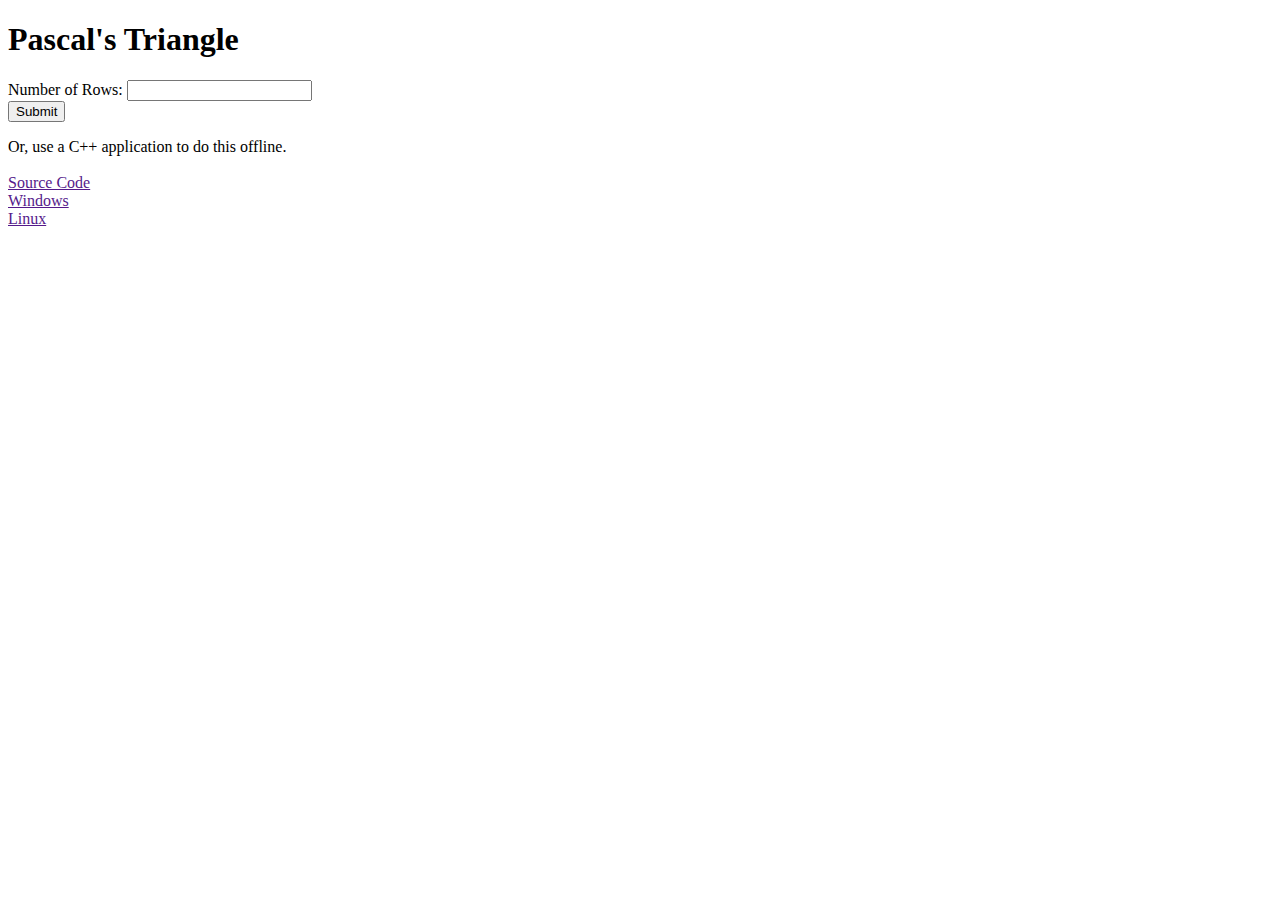
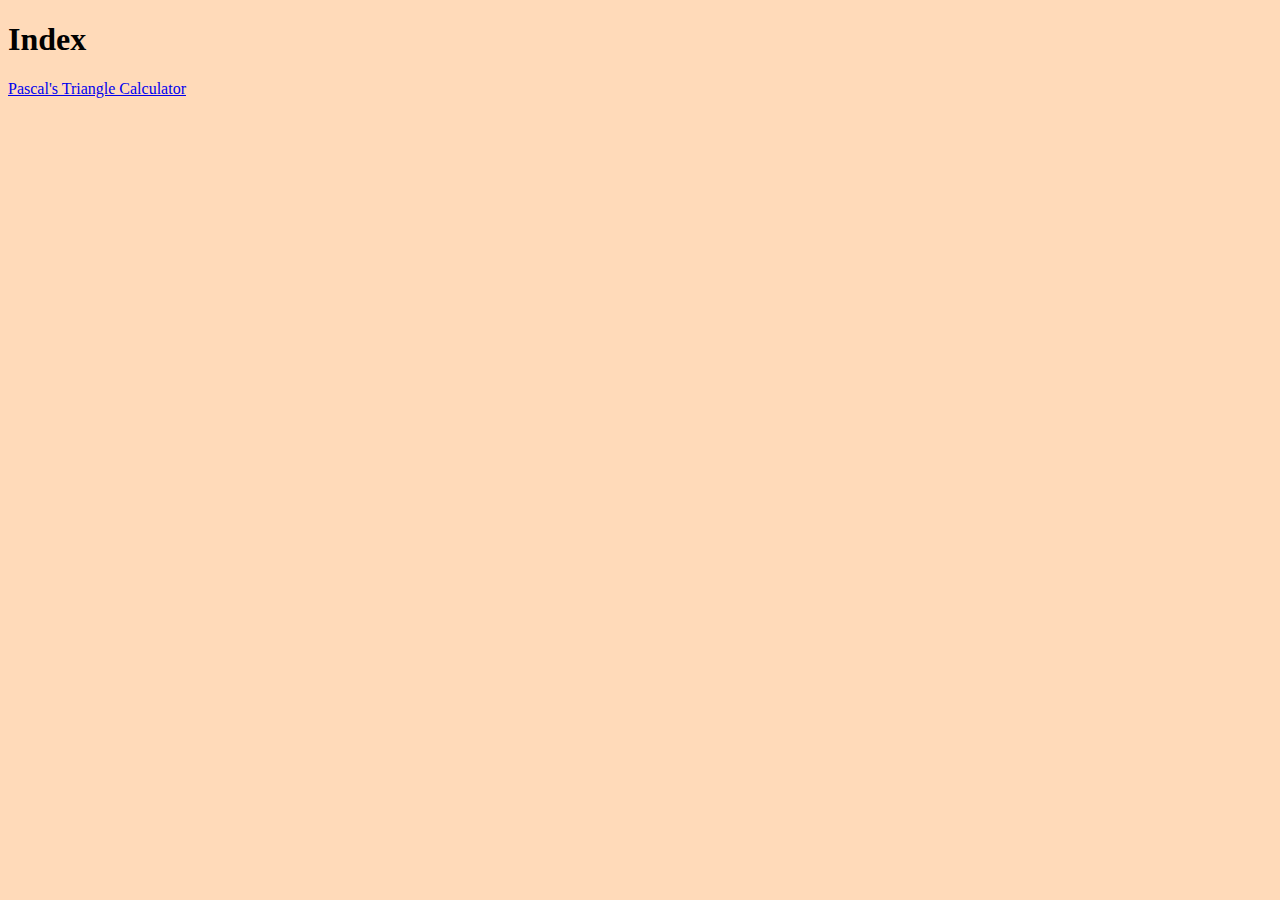
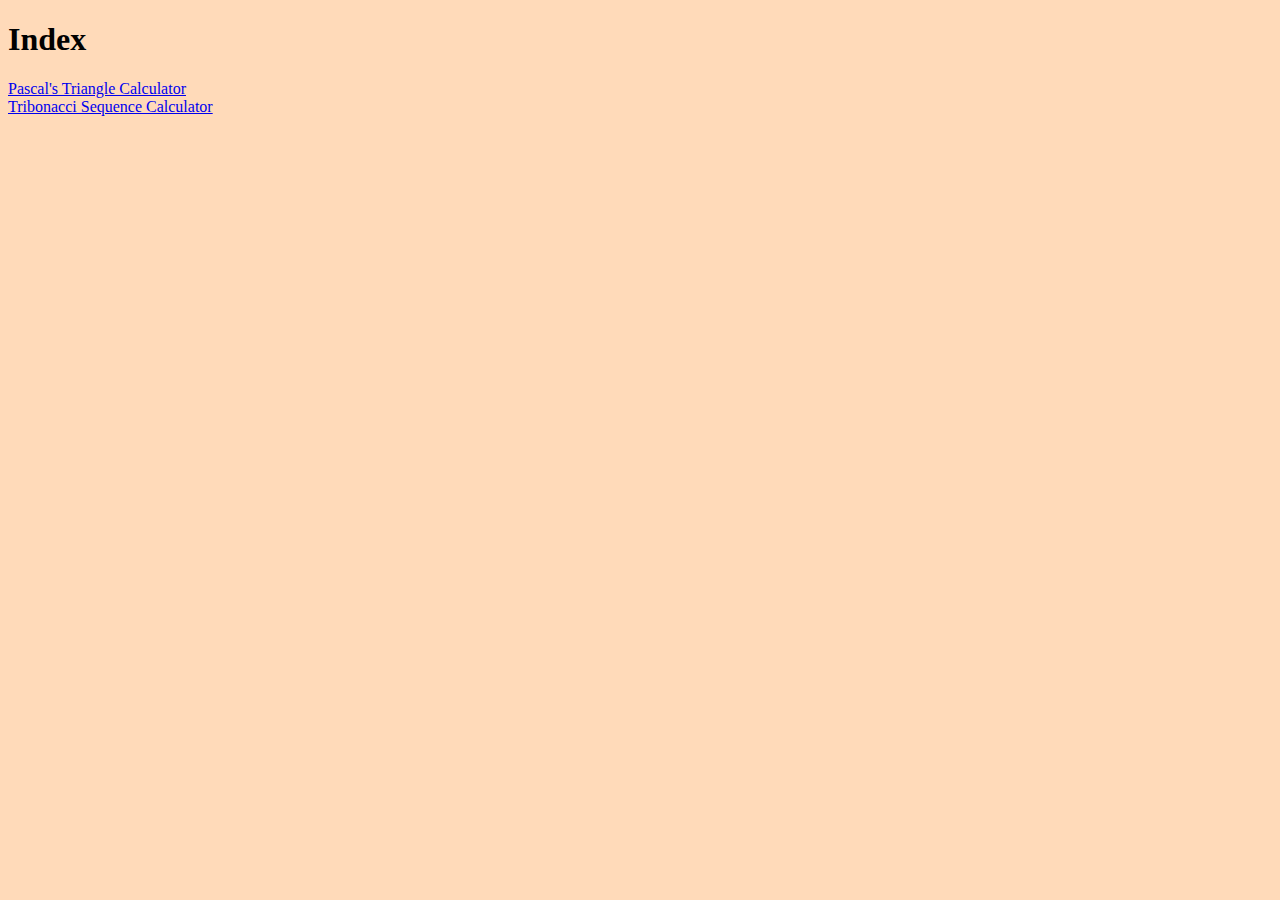
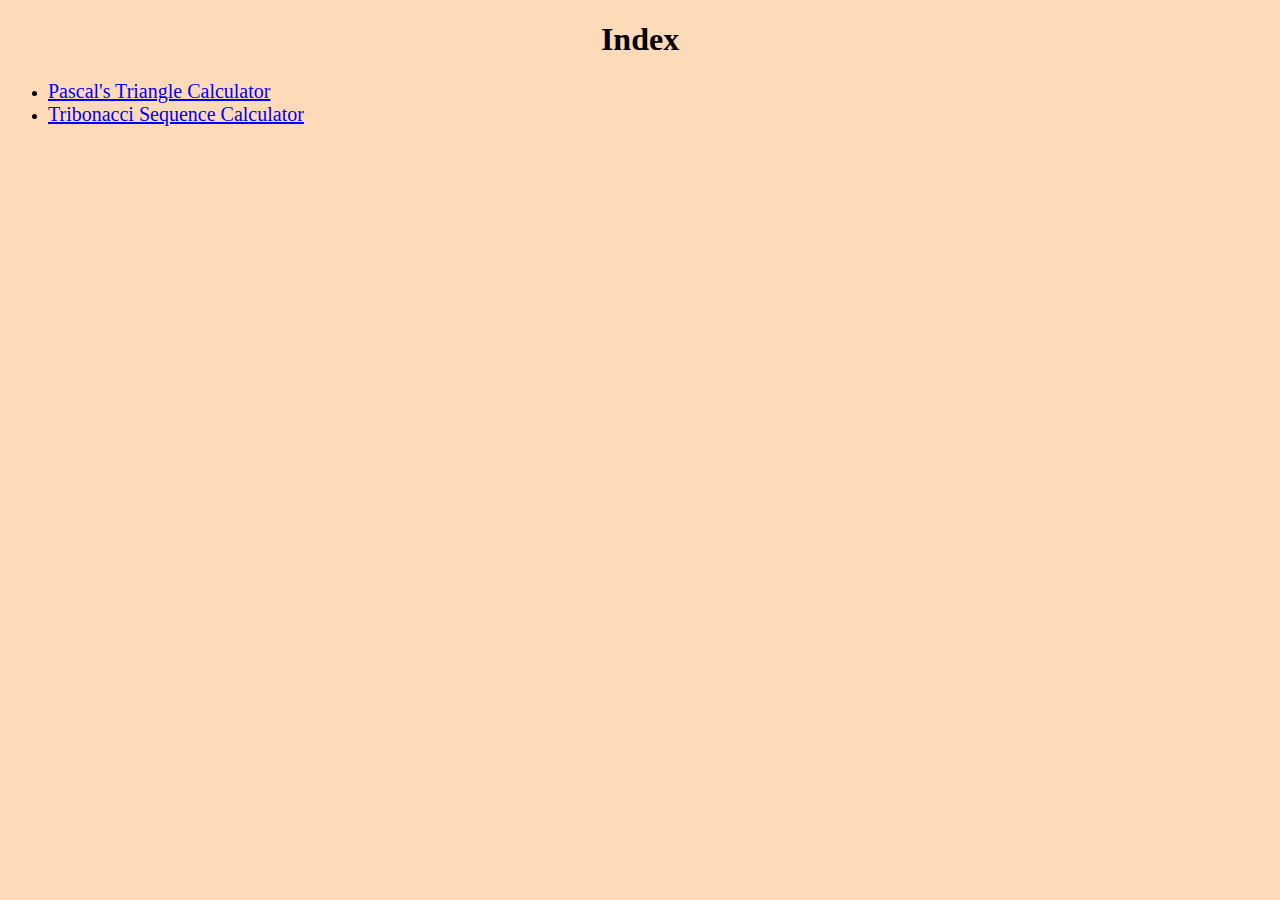
